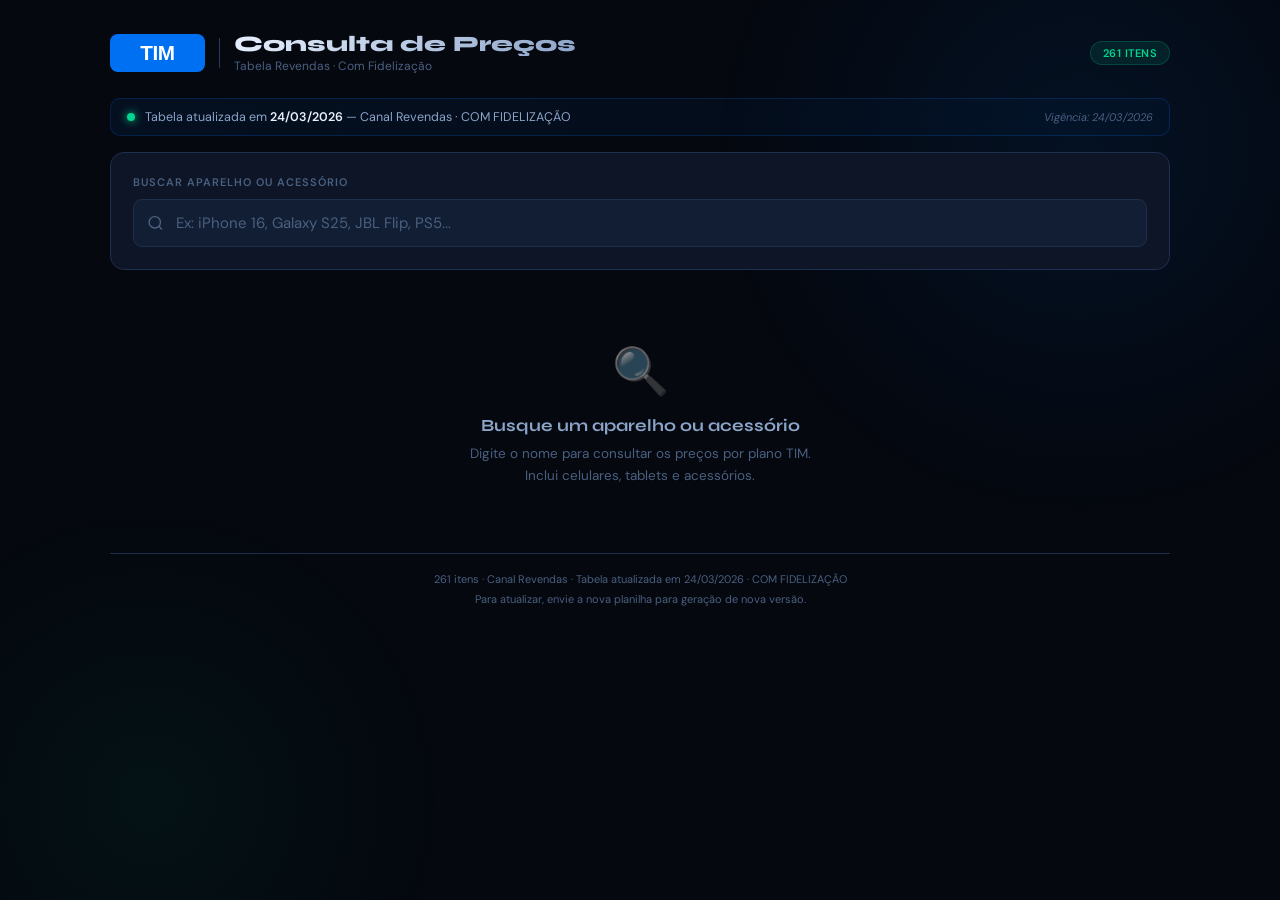
==== Tabela de preços.html @ 52d241ac "HTML com site ativo" ====
<!DOCTYPE html>
<html lang="pt-BR">
<head>
<meta charset="UTF-8">
<meta name="viewport" content="width=device-width, initial-scale=1.0">
<title>TIM — Consulta de Preços</title>
<link href="https://fonts.googleapis.com/css2?family=Syne:wght@400;600;700;800&family=DM+Sans:ital,wght@0,300;0,400;0,500;0,600;1,400&display=swap" rel="stylesheet">
<style>
:root {
  --bg: #05080f;
  --surface: #0d1526;
  --surface2: #121e33;
  --surface3: #1a2840;
  --border: #1e3050;
  --border2: #253a5e;
  --accent: #0070f3;
  --accent-glow: rgba(0,112,243,0.22);
  --text: #e8f0fe;
  --text2: #8ba4c8;
  --text3: #4a6080;
  --green: #00d68f;
  --green-bg: rgba(0,214,143,0.1);
  --yellow: #ffc107;
  --radius: 14px;
  --radius-sm: 9px;
}
*,*::before,*::after{box-sizing:border-box;margin:0;padding:0}
html{scroll-behavior:smooth}
body{background:var(--bg);color:var(--text);font-family:'DM Sans',sans-serif;min-height:100vh;overflow-x:hidden}
body::before{content:'';position:fixed;top:-250px;right:-200px;width:800px;height:800px;background:radial-gradient(circle,rgba(0,112,243,0.09) 0%,transparent 65%);pointer-events:none;z-index:0}
body::after{content:'';position:fixed;bottom:-200px;left:-150px;width:600px;height:600px;background:radial-gradient(circle,rgba(0,214,143,0.05) 0%,transparent 70%);pointer-events:none;z-index:0}
.wrap{position:relative;z-index:1;max-width:940px;margin:0 auto;padding:0 20px 80px}

/* HEADER */
header{padding:32px 0 24px;display:flex;align-items:center;gap:14px;flex-wrap:wrap}
.tim-logo{flex-shrink:0}
.tim-logo svg{height:38px;width:auto;display:block}
.header-div{width:1px;height:30px;background:var(--border2);flex-shrink:0}
.header-text h1{font-family:'Syne',sans-serif;font-weight:800;font-size:clamp(16px,3.2vw,22px);line-height:1.1;background:linear-gradient(135deg,#e8f0fe 0%,#8ba4c8 100%);-webkit-background-clip:text;-webkit-text-fill-color:transparent;background-clip:text}
.header-text p{font-size:12px;color:var(--text3);margin-top:2px}
.header-badge{margin-left:auto;background:var(--green-bg);color:var(--green);border:1px solid rgba(0,214,143,0.2);border-radius:20px;padding:4px 12px;font-size:11px;font-weight:600;letter-spacing:.5px;text-transform:uppercase;white-space:nowrap}

/* UPDATE DATE BANNER */
.update-banner{background:linear-gradient(90deg,rgba(0,112,243,0.08) 0%,rgba(0,112,243,0.03) 100%);border:1px solid rgba(0,112,243,0.2);border-radius:10px;padding:10px 16px;margin-bottom:16px;display:flex;align-items:center;gap:10px;flex-wrap:wrap}
.update-dot{width:8px;height:8px;background:var(--green);border-radius:50%;flex-shrink:0;box-shadow:0 0 8px var(--green)}
.update-text{font-size:12.5px;color:var(--text2)}
.update-text strong{color:var(--text);font-weight:600}
.update-right{margin-left:auto;font-size:11px;color:var(--text3);font-style:italic}

/* SEARCH */
.search-section{background:var(--surface);border:1px solid var(--border);border-radius:var(--radius);padding:22px;margin-bottom:16px}
.section-label{font-size:11px;font-weight:600;letter-spacing:1px;text-transform:uppercase;color:var(--text3);margin-bottom:10px}
.search-container{position:relative}
.search-icon{position:absolute;left:14px;top:50%;transform:translateY(-50%);color:var(--text3);pointer-events:none;width:17px;height:17px}
.search-clear{position:absolute;right:14px;top:50%;transform:translateY(-50%);background:var(--surface3);border:1px solid var(--border);color:var(--text3);border-radius:6px;width:26px;height:26px;display:none;align-items:center;justify-content:center;cursor:pointer;font-size:13px;transition:all .15s}
.search-clear:hover{color:var(--text);background:var(--surface2)}
.search-clear.visible{display:flex}
#searchInput{width:100%;background:var(--surface2);border:1.5px solid var(--border);border-radius:var(--radius-sm);padding:13px 46px 13px 42px;color:var(--text);font-family:'DM Sans',sans-serif;font-size:15px;outline:none;transition:border-color .2s,box-shadow .2s}
#searchInput::placeholder{color:var(--text3)}
#searchInput:focus{border-color:var(--accent);box-shadow:0 0 0 3px var(--accent-glow)}

/* DROPDOWN */
.dropdown{position:absolute;top:calc(100% + 6px);left:0;right:0;background:var(--surface2);border:1.5px solid var(--border2);border-radius:var(--radius-sm);max-height:340px;overflow-y:auto;z-index:200;display:none;box-shadow:0 16px 48px rgba(0,0,0,.55)}
.dropdown.open{display:block}
.dropdown::-webkit-scrollbar{width:4px}
.dropdown::-webkit-scrollbar-thumb{background:var(--border2);border-radius:4px}
.dd-item{padding:10px 14px;cursor:pointer;border-bottom:1px solid var(--border);transition:background .12s;display:flex;align-items:center;gap:10px}
.dd-item:last-child{border-bottom:none}
.dd-item:hover,.dd-item.focused{background:var(--surface3)}
.dd-logo{width:32px;height:32px;flex-shrink:0;display:flex;align-items:center;justify-content:center;background:white;border-radius:7px;padding:4px;overflow:hidden}
.dd-logo img,.dd-logo svg{width:100%;height:100%;object-fit:contain}
.dd-logo.icon{background:var(--surface3);border:1px solid var(--border);font-size:15px}
.dd-info{flex:1;min-width:0}
.dd-name{font-size:13.5px;color:var(--text);font-weight:500;white-space:nowrap;overflow:hidden;text-overflow:ellipsis}
.dd-name mark{background:transparent;color:var(--accent);font-weight:700}
.dd-sub{font-size:11px;color:var(--text3);margin-top:1px}
.dd-tags{display:flex;gap:5px;flex-shrink:0}
.tag{font-size:10px;border-radius:4px;padding:2px 7px;font-weight:600;border:1px solid}
.tag-tech{background:var(--surface3);color:var(--text3);border-color:var(--border)}
.tag-5g{background:rgba(0,214,143,0.08);color:var(--green);border-color:rgba(0,214,143,0.2)}
.tag-acc{background:rgba(255,193,7,0.08);color:var(--yellow);border-color:rgba(255,193,7,0.2)}
.no-results{padding:20px 16px;text-align:center;color:var(--text3);font-size:14px}

/* PLAN SELECTOR */
.plan-section{background:var(--surface);border:1px solid var(--border);border-radius:var(--radius);padding:22px;margin-bottom:16px;display:none}
.plan-section.visible{display:block;animation:fadeUp .3s ease}
@keyframes fadeUp{from{opacity:0;transform:translateY(8px)}to{opacity:1;transform:translateY(0)}}
.plan-tabs{display:flex;gap:6px;margin-bottom:16px;flex-wrap:wrap}
.plan-tab{background:var(--surface2);border:1.5px solid var(--border);color:var(--text3);border-radius:20px;padding:6px 14px;font-size:12px;font-weight:600;cursor:pointer;transition:all .15s;font-family:'DM Sans',sans-serif;white-space:nowrap}
.plan-tab:hover{color:var(--text);border-color:var(--border2)}
.plan-tab.active{background:var(--accent);border-color:var(--accent);color:white;box-shadow:0 0 14px var(--accent-glow)}
.plan-grid{display:grid;grid-template-columns:repeat(auto-fill,minmax(190px,1fr));gap:7px}
.plan-card{background:var(--surface2);border:1.5px solid var(--border);border-radius:var(--radius-sm);padding:14px 16px;cursor:pointer;transition:all .2s;display:flex;align-items:center;justify-content:space-between;gap:10px}
.plan-card:hover{border-color:var(--accent);background:var(--surface3);transform:translateY(-1px)}
.plan-card.selected{border-color:var(--accent);background:rgba(0,112,243,0.1);box-shadow:0 0 0 1px var(--accent)}
.plan-card.unavailable{opacity:.3;cursor:not-allowed}
.plan-card.unavailable:hover{transform:none;border-color:var(--border);background:var(--surface2)}
.plan-card-name{font-size:12.5px;font-weight:600;color:var(--text);line-height:1.3;flex:1}
.plan-card-price{font-family:'Syne',sans-serif;font-size:16px;font-weight:700;color:var(--green);white-space:nowrap;flex-shrink:0}
.plan-card-price.na{font-size:11px;color:var(--text3);font-family:'DM Sans',sans-serif;font-weight:400}

/* RESULT */
.result-section{display:none}
.result-section.visible{display:block;animation:fadeUp .35s ease}
.result-card{background:var(--surface);border:1px solid var(--border);border-radius:var(--radius);padding:26px;margin-bottom:16px}

/* Result header */
.result-header{display:flex;align-items:flex-start;gap:16px;margin-bottom:24px;flex-wrap:wrap}
.brand-box{width:64px;height:64px;background:white;border-radius:14px;display:flex;align-items:center;justify-content:center;flex-shrink:0;padding:8px;overflow:hidden;box-shadow:0 4px 16px rgba(0,0,0,.35)}
.brand-box svg,.brand-box img{width:100%;height:100%;object-fit:contain}
.brand-box.icon-only{background:var(--surface2);border:1px solid var(--border);font-size:28px}
.result-info{flex:1}
.result-type{font-size:10px;font-weight:700;letter-spacing:1.2px;text-transform:uppercase;color:var(--text3);margin-bottom:4px}
.result-model{font-family:'Syne',sans-serif;font-size:clamp(16px,3vw,20px);font-weight:700;color:var(--text);line-height:1.25;margin-bottom:8px}
.result-tags{display:flex;gap:6px;flex-wrap:wrap}
.rtag{font-size:11px;border-radius:5px;padding:3px 9px;font-weight:600;border:1px solid}
.rtag-default{background:var(--surface3);color:var(--text3);border-color:var(--border)}
.rtag-5g{background:rgba(0,214,143,0.08);color:var(--green);border-color:rgba(0,214,143,0.2)}
.rtag-acc{background:rgba(255,193,7,0.08);color:var(--yellow);border-color:rgba(255,193,7,0.2)}

/* ── PRICE SPOTLIGHT – redesigned for legibility ── */
.spotlight{background:var(--surface2);border:1.5px solid var(--border2);border-radius:var(--radius);padding:0;margin-bottom:22px;overflow:hidden}
.spotlight-top{padding:18px 22px 16px;border-bottom:1px solid var(--border)}
.spotlight-label{font-size:10px;font-weight:700;letter-spacing:1.2px;text-transform:uppercase;color:var(--text3);margin-bottom:10px}
.spotlight-plan-name{font-size:14px;font-weight:600;color:var(--accent);line-height:1.3}
.spotlight-bottom{padding:16px 22px;display:flex;align-items:flex-end;gap:24px;flex-wrap:wrap}
.spotlight-price-block{flex:1}
.spotlight-price-row{display:flex;align-items:baseline;gap:8px;flex-wrap:wrap}
.spotlight-currency{font-family:'Syne',sans-serif;font-size:20px;font-weight:700;color:var(--text2);line-height:1;padding-bottom:4px}
.spotlight-integer{font-family:'Syne',sans-serif;font-size:clamp(44px,9vw,64px);font-weight:800;color:var(--text);line-height:1;letter-spacing:-3px}
.spotlight-decimal{font-family:'Syne',sans-serif;font-size:24px;font-weight:700;color:var(--text2);line-height:1;padding-bottom:6px;letter-spacing:0}
.spotlight-hint{font-size:11px;color:var(--text3);margin-top:6px;font-style:italic}
.spotlight-compare{display:flex;flex-direction:column;gap:4px;align-items:flex-end;padding-bottom:4px}
.cmp-label{font-size:11px;color:var(--text3);font-weight:500}
.cmp-original{font-size:15px;color:var(--text3);text-decoration:line-through;font-weight:500}
.cmp-saving{display:inline-flex;align-items:center;gap:4px;background:var(--green-bg);border:1px solid rgba(0,214,143,0.25);border-radius:6px;padding:4px 10px;font-size:12px;font-weight:700;color:var(--green)}
.spotlight-empty{padding:28px 22px;text-align:center;color:var(--text3);font-size:14px}

/* All plans grid */
.all-plans-header{font-family:'Syne',sans-serif;font-size:13px;font-weight:700;color:var(--text2);margin-bottom:10px;letter-spacing:.3px}
.all-plans-grid{display:grid;grid-template-columns:repeat(auto-fill,minmax(230px,1fr));gap:5px}
.mini-plan{display:flex;align-items:center;background:var(--surface2);border:1px solid var(--border);border-radius:var(--radius-sm);padding:10px 14px;cursor:pointer;transition:all .15s;gap:12px}
.mini-plan:hover{border-color:var(--border2);background:var(--surface3)}
.mini-plan.active-plan{border-color:var(--accent);background:rgba(0,112,243,0.08)}
.mini-plan-name{font-size:12.5px;color:var(--text2);font-weight:500;flex:1;line-height:1.3}
.mini-plan-price-block{text-align:right;flex-shrink:0}
.mini-price-int{font-family:'Syne',sans-serif;font-size:17px;font-weight:700;color:var(--green);line-height:1}
.mini-price-dec{font-family:'Syne',sans-serif;font-size:11px;font-weight:600;color:var(--green);opacity:.75}
.mini-price-curr{font-size:10px;color:var(--text3);font-weight:500;margin-bottom:2px}

/* Empty */
.empty-state{text-align:center;padding:55px 20px;color:var(--text3)}
.empty-icon{font-size:46px;margin-bottom:14px;opacity:.5}
.empty-state h2{font-family:'Syne',sans-serif;font-size:17px;color:var(--text2);margin-bottom:7px}
.empty-state p{font-size:13.5px;line-height:1.65;max-width:360px;margin:0 auto}

/* Footer */
.footer{text-align:center;font-size:11px;color:var(--text3);padding-top:16px;border-top:1px solid var(--border);margin-top:10px;line-height:1.8}

/* Responsive */
@media(max-width:600px){
  .wrap{padding:0 14px 60px}
  header{padding:18px 0 14px}
  .header-badge{display:none}
  .search-section,.plan-section,.result-card{padding:16px}
  .plan-grid{grid-template-columns:1fr 1fr}
  .all-plans-grid{grid-template-columns:1fr}
  .spotlight-bottom{gap:14px}
  .spotlight-compare{align-items:flex-start}
  .result-header{gap:12px}
  .update-right{display:none}
}
@media(min-width:1200px){
  .wrap{max-width:1100px}
  .plan-grid{grid-template-columns:repeat(auto-fill,minmax(200px,1fr))}
}
</style>
</head>
<body>
<div class="wrap">

<header>
  <div class="tim-logo">
    <svg viewBox="0 0 110 44" xmlns="http://www.w3.org/2000/svg">
      <rect width="110" height="44" rx="9" fill="#0070f3"/>
      <text x="55" y="30" text-anchor="middle" font-family="Arial Black,sans-serif" font-weight="900" font-size="24" fill="white" letter-spacing="-0.5">TIM</text>
    </svg>
  </div>
  <div class="header-div"></div>
  <div class="header-text">
    <h1>Consulta de Preços</h1>
    <p>Tabela Revendas · Com Fidelização</p>
  </div>
  <div class="header-badge">261 itens</div>
</header>

<!-- Update date banner -->
<div class="update-banner">
  <div class="update-dot"></div>
  <div class="update-text">Tabela atualizada em <strong>24/03/2026</strong> — Canal Revendas · COM FIDELIZAÇÃO</div>
  <div class="update-right">Vigência: 24/03/2026</div>
</div>

<!-- Search -->
<div class="search-section">
  <div class="section-label">Buscar Aparelho ou Acessório</div>
  <div class="search-container">
    <svg class="search-icon" viewBox="0 0 24 24" fill="none" stroke="currentColor" stroke-width="2"><circle cx="11" cy="11" r="8"/><path d="m21 21-4.35-4.35"/></svg>
    <input type="text" id="searchInput" placeholder="Ex: iPhone 16, Galaxy S25, JBL Flip, PS5..." autocomplete="off" spellcheck="false">
    <div class="search-clear" id="searchClear">✕</div>
    <div class="dropdown" id="dropdown"></div>
  </div>
</div>

<!-- Plans -->
<div class="plan-section" id="planSection">
  <div class="section-label">Selecionar Plano</div>
  <div class="plan-tabs" id="planTabs">
    <button class="plan-tab active" data-group="mobile">📱 Mobile</button>
    <button class="plan-tab" data-group="fibra">🌐 TIM Fibra</button>
    <button class="plan-tab" data-group="casa">🏠 TIM Casa</button>
  </div>
  <div class="plan-grid" id="planGrid"></div>
</div>

<!-- Result -->
<div class="result-section" id="resultSection">
  <div class="result-card">
    <div class="result-header">
      <div class="brand-box" id="brandBox"></div>
      <div class="result-info">
        <div class="result-type" id="resultType"></div>
        <div class="result-model" id="resultModel"></div>
        <div class="result-tags" id="resultTags"></div>
      </div>
    </div>

    <!-- Price Spotlight -->
    <div class="spotlight" id="spotlight">
      <div class="spotlight-empty" id="spotlightEmpty">Selecione um plano acima para ver o preço</div>
      <div id="spotlightFilled" style="display:none">
        <div class="spotlight-top">
          <div class="spotlight-label">Preço no plano</div>
          <div class="spotlight-plan-name" id="spotlightPlanName">—</div>
        </div>
        <div class="spotlight-bottom">
          <div class="spotlight-price-block">
            <div class="spotlight-price-row">
              <span class="spotlight-currency">R$</span>
              <span class="spotlight-integer" id="spotlightInt">—</span>
              <span class="spotlight-decimal" id="spotlightDec">,00</span>
            </div>
            <div class="spotlight-hint" id="spotlightHint"></div>
          </div>
          <div class="spotlight-compare" id="spotlightCompare"></div>
        </div>
      </div>
    </div>

    <div class="all-plans-header">Todos os planos disponíveis</div>
    <div class="all-plans-grid" id="allPlansGrid"></div>
  </div>
</div>

<!-- Empty -->
<div class="empty-state" id="emptyState">
  <div class="empty-icon">🔍</div>
  <h2>Busque um aparelho ou acessório</h2>
  <p>Digite o nome para consultar os preços por plano TIM. Inclui celulares, tablets e acessórios.</p>
</div>

<div class="footer">
  261 itens · Canal Revendas · Tabela atualizada em 24/03/2026 · COM FIDELIZAÇÃO<br>
  Para atualizar, envie a nova planilha para geração de nova versão.
</div>
</div>

<script>
const DATA = [{"codigo":"4013033","descricao":"AP. FIXO MULTILASER RE504","descricao_sap":"AP. FIXO MULTILASER RE504-PRETO","categoria":"21X","pre":299.0,"data_fim":"31.03.2026","tecnologia":"4G","planos":{"TIM FIXO LOCAL TOTAL PLUS (Plano Fidelizado)":199.0,"TIM FIXO BRASIL TOTAL PLUS (Plano Fidelizado)":159.0,"TIM FIXO TOTAL LDI PLUS (Plano Fidelizado)":129.0},"variants":["AP. FIXO MULTILASER RE504-PRETO"],"tipo":"aparelho"},{"codigo":"4013881","descricao":"APPLE IPHONE 12 128GB","descricao_sap":"APPLE IPHONE 12 128GB-VERDE","categoria":"21X","pre":4499.0,"data_fim":"31.03.2026","tecnologia":"5G","planos":{"TIM CONTROLE":999.0,"TIM CONTROLE PLUS":999.0,"TIM CONTROLE PREMIUM":999.0,"TIM CONTROLE SMART":999.0,"TIM CONTROLE REDES SOCIAIS":999.0,"TIM BLACK":999.0,"TIM BLACK PLUS":999.0,"TIM BLACK PREMIUM":999.0,"TIM BLACK A (15GB)":999.0,"TIM BLACK B (20GB)":999.0,"TIM BLACK C (25GB)":999.0,"TIM BLACK C ULTRA":999.0,"TIM BLACK FAMÍLIA":999.0,"TIM BLACK FAMÍLIA A ONE":999.0,"TIM BLACK FAMÍLIA PLUS":999.0,"TIM BLACK FAMÍLIA PREMIUM":999.0,"TIM BLACK FAMÍLIA C ONE":999.0,"TIM BLACK FAMÍLIA VIP":999.0},"variants":["APPLE IPHONE 12 128GB-VERDE","APPLE IPHONE 12 128GB-VERMELHO","APPLE IPHONE 12 128GB-ROXO","APPLE IPHONE 12 128GB-AZUL","APPLE IPHONE 12 128GB-PRETO","APPLE IPHONE 12 128GB-AZUL NAC","APPLE IPHONE 12 128GB-BRANCO NAC","APPLE IPHONE 12 128GB-PRETO NAC","APPLE IPHONE 12 128GB-BRANCO"],"tipo":"aparelho"},{"codigo":"4013875","descricao":"APPLE IPHONE 12 64GB","descricao_sap":"APPLE IPHONE 12 64GB-VERDE","categoria":"21X","pre":6499.0,"data_fim":"31.03.2026","tecnologia":"5G","planos":{"TIM CONTROLE":999.0,"TIM CONTROLE PLUS":999.0,"TIM CONTROLE PREMIUM":999.0,"TIM CONTROLE SMART":999.0,"TIM CONTROLE REDES SOCIAIS":999.0,"TIM BLACK":999.0,"TIM BLACK PLUS":999.0,"TIM BLACK PREMIUM":999.0,"TIM BLACK A (15GB)":999.0,"TIM BLACK B (20GB)":999.0,"TIM BLACK C (25GB)":999.0,"TIM BLACK C ULTRA":999.0,"TIM BLACK FAMÍLIA":999.0,"TIM BLACK FAMÍLIA A ONE":999.0,"TIM BLACK FAMÍLIA PLUS":999.0,"TIM BLACK FAMÍLIA PREMIUM":999.0,"TIM BLACK FAMÍLIA C ONE":999.0,"TIM BLACK FAMÍLIA VIP":999.0},"variants":["APPLE IPHONE 12 64GB-VERMELHO","APPLE IPHONE 12 64GB-PRETO NAC","APPLE IPHONE 12 64GB-PRETO","APPLE IPHONE 12 64GB-BRANCO","APPLE IPHONE 12 64GB-VERDE","APPLE IPHONE 12 64GB-AZUL","APPLE IPHONE 12 64GB-AZUL NAC","APPLE IPHONE 12 64GB-BRANCO NAC","APPLE IPHONE 12 64GB-ROXO"],"tipo":"aparelho"},{"codigo":"4014631","descricao":"APPLE IPHONE 13 128GB","descricao_sap":"APPLE IPHONE 13 128GB-PRETO","categoria":"21X","pre":6099.0,"data_fim":"31.03.2026","tecnologia":"5G","planos":{"TIM CONTROLE":3599.0,"TIM CONTROLE PLUS":3499.0,"TIM CONTROLE PREMIUM":3499.0,"TIM CONTROLE SMART":3599.0,"TIM CONTROLE REDES SOCIAIS":3499.0,"TIM BLACK":3099.0,"TIM BLACK PLUS":2999.0,"TIM BLACK PREMIUM":2499.0,"TIM BLACK A (15GB)":3099.0,"TIM BLACK B (20GB)":2999.0,"TIM BLACK C (25GB)":2499.0,"TIM BLACK C ULTRA":2499.0,"TIM BLACK FAMÍLIA":2499.0,"TIM BLACK FAMÍLIA A ONE":2499.0,"TIM BLACK FAMÍLIA PLUS":2299.0,"TIM BLACK FAMÍLIA PREMIUM":1999.0,"TIM BLACK FAMÍLIA C ONE":1999.0,"TIM BLACK FAMÍLIA VIP":1999.0},"variants":["APPLE IPHONE 13 128GB-ROSA","APPLE IPHONE 13 128GB-VERDE NAC","APPLE IPHONE 13 128GB-AZUL","APPLE IPHONE 13 128GB-PRETO","APPLE IPHONE 13 128GB-ROSA NAC","APPLE IPHONE 13 128GB-PRETO NAC","APPLE IPHONE 13 128GB-BRANCO","APPLE IPHONE 13 128GB-BRANCO NAC","APPLE IPHONE 13 128GB-VERMELHO","APPLE IPHONE 13 128GB-VERMELHO NAC","APPLE IPHONE 13 128GB-VERDE","APPLE IPHONE 13 128GB-AZUL NAC"],"tipo":"aparelho"},{"codigo":"4014594","descricao":"APPLE IPHONE 13 256GB","descricao_sap":"APPLE IPHONE 13 256GB-PRETO","categoria":"21X","pre":6299.0,"data_fim":"31.03.2026","tecnologia":"5G","planos":{"TIM CONTROLE":3799.0,"TIM CONTROLE PLUS":3799.0,"TIM CONTROLE PREMIUM":3799.0,"TIM CONTROLE SMART":3799.0,"TIM CONTROLE REDES SOCIAIS":3799.0,"TIM BLACK":3599.0,"TIM BLACK PLUS":3499.0,"TIM BLACK PREMIUM":2999.0,"TIM BLACK A (15GB)":3599.0,"TIM BLACK B (20GB)":3499.0,"TIM BLACK C (25GB)":2999.0,"TIM BLACK C ULTRA":2999.0,"TIM BLACK FAMÍLIA":2999.0,"TIM BLACK FAMÍLIA A ONE":2999.0,"TIM BLACK FAMÍLIA PLUS":2799.0,"TIM BLACK FAMÍLIA PREMIUM":2499.0,"TIM BLACK FAMÍLIA C ONE":2499.0,"TIM BLACK FAMÍLIA VIP":2499.0},"variants":["APPLE IPHONE 13 256GB-VERMELHO NAC","APPLE IPHONE 13 256GB-BRANCO","APPLE IPHONE 13 256GB-PRETO","APPLE IPHONE 13 256GB-BRANCO NAC","APPLE IPHONE 13 256GB-ROSA NAC","APPLE IPHONE 13 256GB-VERDE NAC","APPLE IPHONE 13 256GB-PRETO NAC","APPLE IPHONE 13 256GB-AZUL","APPLE IPHONE 13 256GB-AZUL NAC","APPLE IPHONE 13 256GB-ROSA","APPLE IPHONE 13 256GB-VERMELHO"],"tipo":"aparelho"},{"codigo":"4014621","descricao":"APPLE IPHONE 13 PRO 256GB","descricao_sap":"APPLE IPHONE 13 PRO 256GB-GRAFITE","categoria":"21X","pre":10499.0,"data_fim":"31.03.2026","tecnologia":"5G","planos":{"TIM CONTROLE":3999.0,"TIM CONTROLE PLUS":3999.0,"TIM CONTROLE PREMIUM":3999.0,"TIM CONTROLE SMART":3999.0,"TIM CONTROLE REDES SOCIAIS":3999.0,"TIM BLACK":3999.0,"TIM BLACK PLUS":3999.0,"TIM BLACK PREMIUM":3999.0,"TIM BLACK A (15GB)":3999.0,"TIM BLACK B (20GB)":3999.0,"TIM BLACK C (25GB)":3999.0,"TIM BLACK C ULTRA":3999.0,"TIM BLACK FAMÍLIA":3999.0,"TIM BLACK FAMÍLIA A ONE":3999.0,"TIM BLACK FAMÍLIA PLUS":3999.0,"TIM BLACK FAMÍLIA PREMIUM":3999.0,"TIM BLACK FAMÍLIA C ONE":3999.0,"TIM BLACK FAMÍLIA VIP":3999.0},"variants":["APPLE IPHONE 13 PRO 256GB-AZUL SIERRA","APPLE IPHONE 13 PRO 256GB-GRAFITE","APPLE IPHONE 13 PRO 256GB-VERDE ALPINO","APPLE IPHONE 13 PRO 256GB-DOURADO"],"tipo":"aparelho"},{"codigo":"4014593","descricao":"APPLE IPHONE 13 PRO MAX 256GB","descricao_sap":"APPLE IPHONE 13 PRO MAX 256GB-GRAFITE","categoria":"21X","pre":11499.0,"data_fim":"31.03.2026","tecnologia":"5G","planos":{"TIM CONTROLE":6799.0,"TIM CONTROLE PLUS":6699.0,"TIM CONTROLE PREMIUM":6699.0,"TIM CONTROLE SMART":6799.0,"TIM CONTROLE REDES SOCIAIS":6799.0,"TIM BLACK":6499.0,"TIM BLACK PLUS":6299.0,"TIM BLACK PREMIUM":5999.0,"TIM BLACK A (15GB)":6499.0,"TIM BLACK B (20GB)":6299.0,"TIM BLACK C (25GB)":5999.0,"TIM BLACK C ULTRA":5899.0,"TIM BLACK FAMÍLIA":5899.0,"TIM BLACK FAMÍLIA A ONE":5799.0,"TIM BLACK FAMÍLIA PLUS":5699.0,"TIM BLACK FAMÍLIA PREMIUM":5499.0,"TIM BLACK FAMÍLIA C ONE":5399.0,"TIM BLACK FAMÍLIA VIP":5399.0},"variants":["APPLE IPHONE 13 PRO MAX 256GB-AZUL SIERR","APPLE IPHONE 13 PRO MAX 256GB-VERDE ALP","APPLE IPHONE 13 PRO MAX 256GB-DOURADO","APPLE IPHONE 13 PRO MAX 256GB-PRATEADO","APPLE IPHONE 13 PRO MAX 256GB-GRAFITE"],"tipo":"aparelho"},{"codigo":"4015019","descricao":"APPLE IPHONE 14 128GB","descricao_sap":"APPLE IPHONE 14 128GB-AZUL","categoria":"21X","pre":7299.0,"data_fim":"31.03.2026","tecnologia":"5G","planos":{"TIM CONTROLE":4199.0,"TIM CONTROLE PLUS":4199.0,"TIM CONTROLE PREMIUM":4199.0,"TIM CONTROLE SMART":4199.0,"TIM CONTROLE REDES SOCIAIS":4199.0,"TIM BLACK":3899.0,"TIM BLACK PLUS":3799.0,"TIM BLACK PREMIUM":3099.0,"TIM BLACK A (15GB)":3899.0,"TIM BLACK B (20GB)":3799.0,"TIM BLACK C (25GB)":3099.0,"TIM BLACK C ULTRA":3099.0,"TIM BLACK FAMÍLIA":3099.0,"TIM BLACK FAMÍLIA A ONE":3099.0,"TIM BLACK FAMÍLIA PLUS":2999.0,"TIM BLACK FAMÍLIA PREMIUM":2499.0,"TIM BLACK FAMÍLIA C ONE":2499.0,"TIM BLACK FAMÍLIA VIP":2499.0},"variants":["APPLE IPHONE 14 128GB-VERMELHO NAC","APPLE IPHONE 14 128GB-ROXO","APPLE IPHONE 14 128GB-ROXO NAC","APPLE IPHONE 14 128GB-VERMELHO","APPLE IPHONE 14 128GB-PRETO","APPLE IPHONE 14 128GB-PRETO NAC","APPLE IPHONE 14 128GB-AZUL NAC","APPLE IPHONE 14 128GB-AZUL","APPLE IPHONE 14 128GB-BRANCO NAC","APPLE IPHONE 14 128GB-BRANCO"],"tipo":"aparelho"},{"codigo":"4015017","descricao":"APPLE IPHONE 14 256GB","descricao_sap":"APPLE IPHONE 14 256GB-AZUL","categoria":"21X","pre":7799.0,"data_fim":"31.03.2026","tecnologia":"5G","planos":{"TIM CONTROLE":4399.0,"TIM CONTROLE PLUS":4399.0,"TIM CONTROLE PREMIUM":4399.0,"TIM CONTROLE SMART":4399.0,"TIM CONTROLE REDES SOCIAIS":4399.0,"TIM BLACK":4299.0,"TIM BLACK PLUS":4199.0,"TIM BLACK PREMIUM":3499.0,"TIM BLACK A (15GB)":4299.0,"TIM BLACK B (20GB)":4199.0,"TIM BLACK C (25GB)":3499.0,"TIM BLACK C ULTRA":3499.0,"TIM BLACK FAMÍLIA":3499.0,"TIM BLACK FAMÍLIA A ONE":3499.0,"TIM BLACK FAMÍLIA PLUS":3399.0,"TIM BLACK FAMÍLIA PREMIUM":2499.0,"TIM BLACK FAMÍLIA C ONE":2499.0,"TIM BLACK FAMÍLIA VIP":2499.0},"variants":["APPLE IPHONE 14 256GB-AZUL NAC","APPLE IPHONE 14 256GB-ROXO","APPLE IPHONE 14 256GB-ROXO NAC","APPLE IPHONE 14 256GB-BRANCO NAC","APPLE IPHONE 14 256GB-PRETO","APPLE IPHONE 14 256GB-AZUL","APPLE IPHONE 14 256GB-VERMELHO NAC","APPLE IPHONE 14 256GB-VERMELHO","APPLE IPHONE 14 256GB-BRANCO","APPLE IPHONE 14 256GB-PRETO NAC"],"tipo":"aparelho"},{"codigo":"4015016","descricao":"APPLE IPHONE 14 PLUS 256GB","descricao_sap":"APPLE IPHONE 14 PLUS 256GB-AZUL","categoria":"21X","pre":7299.0,"data_fim":"31.03.2026","tecnologia":"5G","planos":{"TIM CONTROLE":4499.0,"TIM CONTROLE PLUS":4499.0,"TIM CONTROLE PREMIUM":4499.0,"TIM CONTROLE SMART":4499.0,"TIM CONTROLE REDES SOCIAIS":4499.0,"TIM BLACK":4399.0,"TIM BLACK PLUS":4299.0,"TIM BLACK PREMIUM":3499.0,"TIM BLACK A (15GB)":4399.0,"TIM BLACK B (20GB)":4299.0,"TIM BLACK C (25GB)":3499.0,"TIM BLACK C ULTRA":3499.0,"TIM BLACK FAMÍLIA":3499.0,"TIM BLACK FAMÍLIA A ONE":3499.0,"TIM BLACK FAMÍLIA PLUS":3399.0,"TIM BLACK FAMÍLIA PREMIUM":2899.0,"TIM BLACK FAMÍLIA C ONE":2899.0,"TIM BLACK FAMÍLIA VIP":2899.0},"variants":["APPLE IPHONE 14 PLUS 256GB-BRANCO NAC","APPLE IPHONE 14 PLUS 256GB-VERMELHO","APPLE IPHONE 14 PLUS 256GB-AZUL","APPLE IPHONE 14 PLUS 256GB-AZUL NAC","APPLE IPHONE 14 PLUS 256GB-PRETO NAC","APPLE IPHONE 14 PLUS 256GB-PRETO","APPLE IPHONE 14 PLUS 256GB-ROXO NAC","APPLE IPHONE 14 PLUS 256GB-BRANCO","APPLE IPHONE 14 PLUS 256GB-ROXO"],"tipo":"aparelho"},{"codigo":"4015160","descricao":"APPLE IPHONE 14 PRO 128GB","descricao_sap":"APPLE IPHONE 14 PRO 128GB-GRAFITE","categoria":"21X","pre":9499.0,"data_fim":"31.03.2026","tecnologia":"5G","planos":{"TIM CONTROLE":5999.0,"TIM CONTROLE PLUS":5899.0,"TIM CONTROLE PREMIUM":5899.0,"TIM CONTROLE SMART":5999.0,"TIM CONTROLE REDES SOCIAIS":5999.0,"TIM BLACK":5799.0,"TIM BLACK PLUS":5699.0,"TIM BLACK PREMIUM":4999.0,"TIM BLACK A (15GB)":5799.0,"TIM BLACK B (20GB)":5699.0,"TIM BLACK C (25GB)":4999.0,"TIM BLACK C ULTRA":4899.0,"TIM BLACK FAMÍLIA":4899.0,"TIM BLACK FAMÍLIA A ONE":4799.0,"TIM BLACK FAMÍLIA PLUS":4699.0,"TIM BLACK FAMÍLIA PREMIUM":4499.0,"TIM BLACK FAMÍLIA C ONE":4399.0,"TIM BLACK FAMÍLIA VIP":4399.0},"variants":["APPLE IPHONE 14 PRO 128GB-DOURADO","APPLE IPHONE 14 PRO 128GB-ROXO","APPLE IPHONE 14 PRO 128GB-GRAFITE"],"tipo":"aparelho"},{"codigo":"4015112","descricao":"APPLE IPHONE 14 PRO 256GB","descricao_sap":"APPLE IPHONE 14 PRO 256GB-GRAFITE","categoria":"21X","pre":10499.0,"data_fim":"31.03.2026","tecnologia":"5G","planos":{"TIM CONTROLE":5899.0,"TIM CONTROLE PLUS":5899.0,"TIM CONTROLE PREMIUM":5899.0,"TIM CONTROLE SMART":5899.0,"TIM CONTROLE REDES SOCIAIS":5899.0,"TIM BLACK":5799.0,"TIM BLACK PLUS":5699.0,"TIM BLACK PREMIUM":5499.0,"TIM BLACK A (15GB)":5799.0,"TIM BLACK B (20GB)":5699.0,"TIM BLACK C (25GB)":5499.0,"TIM BLACK C ULTRA":5499.0,"TIM BLACK FAMÍLIA":5499.0,"TIM BLACK FAMÍLIA A ONE":5499.0,"TIM BLACK FAMÍLIA PLUS":5399.0,"TIM BLACK FAMÍLIA PREMIUM":4999.0,"TIM BLACK FAMÍLIA C ONE":4999.0,"TIM BLACK FAMÍLIA VIP":4999.0},"variants":["APPLE IPHONE 14 PRO 256GB-ROXO","APPLE IPHONE 14 PRO 256GB-DOURADO","APPLE IPHONE 14 PRO 256GB-GRAFITE"],"tipo":"aparelho"},{"codigo":"4015162","descricao":"APPLE IPHONE 14 PRO MAX 256GB","descricao_sap":"APPLE IPHONE 14 PRO MAX 256GB-GRAFITE","categoria":"21X","pre":11499.0,"data_fim":"31.03.2026","tecnologia":"5G","planos":{"TIM CONTROLE":6399.0,"TIM CONTROLE PLUS":6399.0,"TIM CONTROLE PREMIUM":6399.0,"TIM CONTROLE SMART":6399.0,"TIM CONTROLE REDES SOCIAIS":6399.0,"TIM BLACK":6299.0,"TIM BLACK PLUS":6199.0,"TIM BLACK PREMIUM":5999.0,"TIM BLACK A (15GB)":6299.0,"TIM BLACK B (20GB)":6199.0,"TIM BLACK C (25GB)":5999.0,"TIM BLACK C ULTRA":5999.0,"TIM BLACK FAMÍLIA":5999.0,"TIM BLACK FAMÍLIA A ONE":5999.0,"TIM BLACK FAMÍLIA PLUS":5899.0,"TIM BLACK FAMÍLIA PREMIUM":5499.0,"TIM BLACK FAMÍLIA C ONE":5499.0,"TIM BLACK FAMÍLIA VIP":5499.0},"variants":["APPLE IPHONE 14 PRO MAX 256GB-DOURADO","APPLE IPHONE 14 PRO MAX 256GB-GRAFITE","APPLE IPHONE 14 PRO MAX 256GB-ROXO"],"tipo":"aparelho"},{"codigo":"4015742","descricao":"APPLE IPHONE 15 128GB","descricao_sap":"APPLE IPHONE 15 128GB-PRETO","categoria":"21X","pre":7299.0,"data_fim":"31.03.2026","tecnologia":"5G","planos":{"TIM CONTROLE":4999.0,"TIM CONTROLE PLUS":4899.0,"TIM CONTROLE PREMIUM":4899.0,"TIM CONTROLE SMART":4999.0,"TIM CONTROLE REDES SOCIAIS":4899.0,"TIM BLACK":4799.0,"TIM BLACK PLUS":4699.0,"TIM BLACK PREMIUM":4499.0,"TIM BLACK A (15GB)":4799.0,"TIM BLACK B (20GB)":4699.0,"TIM BLACK C (25GB)":4499.0,"TIM BLACK C ULTRA":4399.0,"TIM BLACK FAMÍLIA":4399.0,"TIM BLACK FAMÍLIA A ONE":4299.0,"TIM BLACK FAMÍLIA PLUS":4199.0,"TIM BLACK FAMÍLIA PREMIUM":3499.0,"TIM BLACK FAMÍLIA C ONE":3499.0,"TIM BLACK FAMÍLIA VIP":3499.0},"variants":["APPLE IPHONE 15 128GB-AMARELO","APPLE IPHONE 15 128GB-ROSA","APPLE IPHONE 15 128GB-PRETO","APPLE IPHONE 15 128GB-AZUL","APPLE IPHONE 15 128GB-VERDE"],"tipo":"aparelho"},{"codigo":"4015743","descricao":"APPLE IPHONE 15 256GB","descricao_sap":"APPLE IPHONE 15 256GB-PRETO","categoria":"21X","pre":8099.0,"data_fim":"31.03.2026","tecnologia":"5G","planos":{"TIM CONTROLE":5199.0,"TIM CONTROLE PLUS":5199.0,"TIM CONTROLE PREMIUM":5199.0,"TIM CONTROLE SMART":5199.0,"TIM CONTROLE REDES SOCIAIS":5199.0,"TIM BLACK":4999.0,"TIM BLACK PLUS":4899.0,"TIM BLACK PREMIUM":3999.0,"TIM BLACK A (15GB)":4999.0,"TIM BLACK B (20GB)":4899.0,"TIM BLACK C (25GB)":3999.0,"TIM BLACK C ULTRA":3999.0,"TIM BLACK FAMÍLIA":3999.0,"TIM BLACK FAMÍLIA A ONE":3999.0,"TIM BLACK FAMÍLIA PLUS":3899.0,"TIM BLACK FAMÍLIA PREMIUM":3799.0,"TIM BLACK FAMÍLIA C ONE":3799.0,"TIM BLACK FAMÍLIA VIP":3799.0},"variants":["APPLE IPHONE 15 256GB-AZUL","APPLE IPHONE 15 256GB-ROSA NAC","APPLE IPHONE 15 256GB-VERDE","APPLE IPHONE 15 256GB-AZUL NAC","APPLE IPHONE 15 256GB-ROSA","APPLE IPHONE 15 256GB-PRETO NAC","APPLE IPHONE 15 256GB-PRETO"],"tipo":"aparelho"},{"codigo":"4015744","descricao":"APPLE IPHONE 15 512GB","descricao_sap":"APPLE IPHONE 15 512GB-PRETO","categoria":"21X","pre":9599.0,"data_fim":"31.03.2026","tecnologia":"5G","planos":{"TIM CONTROLE":5599.0,"TIM CONTROLE PLUS":5599.0,"TIM CONTROLE PREMIUM":5499.0,"TIM CONTROLE SMART":5599.0,"TIM CONTROLE REDES SOCIAIS":5599.0,"TIM BLACK":5499.0,"TIM BLACK PLUS":5399.0,"TIM BLACK PREMIUM":5199.0,"TIM BLACK A (15GB)":5499.0,"TIM BLACK B (20GB)":5399.0,"TIM BLACK C (25GB)":5199.0,"TIM BLACK C ULTRA":5099.0,"TIM BLACK FAMÍLIA":5099.0,"TIM BLACK FAMÍLIA A ONE":5099.0,"TIM BLACK FAMÍLIA PLUS":4999.0,"TIM BLACK FAMÍLIA PREMIUM":4599.0,"TIM BLACK FAMÍLIA C ONE":4599.0,"TIM BLACK FAMÍLIA VIP":4549.0},"variants":["APPLE IPHONE 15 512GB-AZUL","APPLE IPHONE 15 512GB-PRETO NAC","APPLE IPHONE 15 512GB-PRETO"],"tipo":"aparelho"},{"codigo":"4015746","descricao":"APPLE IPHONE 15 PLUS 256GB","descricao_sap":"APPLE IPHONE 15 PLUS 256GB-PRETO","categoria":"21X","pre":9099.0,"data_fim":"31.03.2026","tecnologia":"5G","planos":{"TIM CONTROLE":5899.0,"TIM CONTROLE PLUS":5899.0,"TIM CONTROLE PREMIUM":5899.0,"TIM CONTROLE SMART":5899.0,"TIM CONTROLE REDES SOCIAIS":5899.0,"TIM BLACK":5799.0,"TIM BLACK PLUS":5699.0,"TIM BLACK PREMIUM":5499.0,"TIM BLACK A (15GB)":5799.0,"TIM BLACK B (20GB)":5699.0,"TIM BLACK C (25GB)":5499.0,"TIM BLACK C ULTRA":5499.0,"TIM BLACK FAMÍLIA":5499.0,"TIM BLACK FAMÍLIA A ONE":5499.0,"TIM BLACK FAMÍLIA PLUS":5399.0,"TIM BLACK FAMÍLIA PREMIUM":4999.0,"TIM BLACK FAMÍLIA C ONE":4999.0,"TIM BLACK FAMÍLIA VIP":4999.0},"variants":["APPLE IPHONE 15 PLUS 256GB-ROSA","APPLE IPHONE 15 PLUS 256GB-PRETO","APPLE IPHONE 15 PLUS 256GB-VERDE","APPLE IPHONE 15 PLUS 256GB-AZUL"],"tipo":"aparelho"},{"codigo":"4015748","descricao":"APPLE IPHONE 15 PRO 128GB","descricao_sap":"APPLE IPHONE 15 PRO 128GB-PRETO","categoria":"21X","pre":9299.0,"data_fim":"31.03.2026","tecnologia":"5G","planos":{"TIM CONTROLE":6399.0,"TIM CONTROLE PLUS":6399.0,"TIM CONTROLE PREMIUM":6399.0,"TIM CONTROLE SMART":6399.0,"TIM CONTROLE REDES SOCIAIS":6399.0,"TIM BLACK":6299.0,"TIM BLACK PLUS":6199.0,"TIM BLACK PREMIUM":5999.0,"TIM BLACK A (15GB)":6299.0,"TIM BLACK B (20GB)":6199.0,"TIM BLACK C (25GB)":5999.0,"TIM BLACK C ULTRA":5999.0,"TIM BLACK FAMÍLIA":5999.0,"TIM BLACK FAMÍLIA A ONE":5999.0,"TIM BLACK FAMÍLIA PLUS":5899.0,"TIM BLACK FAMÍLIA PREMIUM":5499.0,"TIM BLACK FAMÍLIA C ONE":5499.0,"TIM BLACK FAMÍLIA VIP":5499.0},"variants":["APPLE IPHONE 15 PRO 128GB-PRETO","APPLE IPHONE 15 PRO 128GB-BRANCO","APPLE IPHONE 15 PRO 128GB-AZUL","APPLE IPHONE 15 PRO 128GB-TITANIO"],"tipo":"aparelho"},{"codigo":"4015749","descricao":"APPLE IPHONE 15 PRO 256GB","descricao_sap":"APPLE IPHONE 15 PRO 256GB-PRETO","categoria":"21X","pre":10099.0,"data_fim":"31.03.2026","tecnologia":"5G","planos":{"TIM CONTROLE":6899.0,"TIM CONTROLE PLUS":6899.0,"TIM CONTROLE PREMIUM":6899.0,"TIM CONTROLE SMART":6899.0,"TIM CONTROLE REDES SOCIAIS":6899.0,"TIM BLACK":6799.0,"TIM BLACK PLUS":6699.0,"TIM BLACK PREMIUM":6499.0,"TIM BLACK A (15GB)":6799.0,"TIM BLACK B (20GB)":6699.0,"TIM BLACK C (25GB)":6499.0,"TIM BLACK C ULTRA":6499.0,"TIM BLACK FAMÍLIA":6499.0,"TIM BLACK FAMÍLIA A ONE":6499.0,"TIM BLACK FAMÍLIA PLUS":6399.0,"TIM BLACK FAMÍLIA PREMIUM":5999.0,"TIM BLACK FAMÍLIA C ONE":5999.0,"TIM BLACK FAMÍLIA VIP":5999.0},"variants":["APPLE IPHONE 15 PRO 256GB-AZUL","APPLE IPHONE 15 PRO 256GB-TITANIO","APPLE IPHONE 15 PRO 256GB-PRETO","APPLE IPHONE 15 PRO 256GB-BRANCO"],"tipo":"aparelho"},{"codigo":"4015762","descricao":"APPLE IPHONE 15 PRO MAX 256GB","descricao_sap":"APPLE IPHONE 15 PRO MAX 256GB-PRETO","categoria":"21X","pre":10999.0,"data_fim":"31.03.2026","tecnologia":"5G","planos":{"TIM CONTROLE":7399.0,"TIM CONTROLE PLUS":7399.0,"TIM CONTROLE PREMIUM":7399.0,"TIM CONTROLE SMART":7399.0,"TIM CONTROLE REDES SOCIAIS":7399.0,"TIM BLACK":7299.0,"TIM BLACK PLUS":7199.0,"TIM BLACK PREMIUM":6999.0,"TIM BLACK A (15GB)":7299.0,"TIM BLACK B (20GB)":7199.0,"TIM BLACK C (25GB)":6999.0,"TIM BLACK C ULTRA":6999.0,"TIM BLACK FAMÍLIA":6999.0,"TIM BLACK FAMÍLIA A ONE":6999.0,"TIM BLACK FAMÍLIA PLUS":6899.0,"TIM BLACK FAMÍLIA PREMIUM":6499.0,"TIM BLACK FAMÍLIA C ONE":6499.0,"TIM BLACK FAMÍLIA VIP":6499.0},"variants":["APPLE IPHONE 15 PRO MAX 256GB-AZUL","APPLE IPHONE 15 PRO MAX 256GB-TITANIO","APPLE IPHONE 15 PRO MAX 256GB-PRETO","APPLE IPHONE 15 PRO MAX 256GB-BRANCO"],"tipo":"aparelho"},{"codigo":"4015763","descricao":"APPLE IPHONE 15 PRO MAX 512GB","descricao_sap":"APPLE IPHONE 15 PRO MAX 512GB-PRETO","categoria":"21X","pre":12499.0,"data_fim":"31.03.2026","tecnologia":"5G","planos":{"TIM CONTROLE":7899.0,"TIM CONTROLE PLUS":7899.0,"TIM CONTROLE PREMIUM":7899.0,"TIM CONTROLE SMART":7899.0,"TIM CONTROLE REDES SOCIAIS":7899.0,"TIM BLACK":7799.0,"TIM BLACK PLUS":7699.0,"TIM BLACK PREMIUM":7499.0,"TIM BLACK A (15GB)":7799.0,"TIM BLACK B (20GB)":7699.0,"TIM BLACK C (25GB)":7499.0,"TIM BLACK C ULTRA":7499.0,"TIM BLACK FAMÍLIA":7499.0,"TIM BLACK FAMÍLIA A ONE":7499.0,"TIM BLACK FAMÍLIA PLUS":7399.0,"TIM BLACK FAMÍLIA PREMIUM":6999.0,"TIM BLACK FAMÍLIA C ONE":6999.0,"TIM BLACK FAMÍLIA VIP":6999.0},"variants":["APPLE IPHONE 15 PRO MAX 512GB-AZUL","APPLE IPHONE 15 PRO MAX 512GB-BRANCO","APPLE IPHONE 15 PRO MAX 512GB-TITANIO","APPLE IPHONE 15 PRO MAX 512GB-PRETO"],"tipo":"aparelho"},{"codigo":"4016488","descricao":"APPLE IPHONE 16 128GB","descricao_sap":"APPLE IPHONE 16 128GB-AZUL","categoria":"21X","pre":7799.0,"data_fim":"31.03.2026","tecnologia":"5G","planos":{"TIM CONTROLE":5799.0,"TIM CONTROLE PLUS":5799.0,"TIM CONTROLE PREMIUM":5799.0,"TIM CONTROLE SMART":5799.0,"TIM CONTROLE REDES SOCIAIS":5799.0,"TIM BLACK":5299.0,"TIM BLACK PLUS":5199.0,"TIM BLACK PREMIUM":4999.0,"TIM BLACK A (15GB)":5299.0,"TIM BLACK B (20GB)":5199.0,"TIM BLACK C (25GB)":4999.0,"TIM BLACK C ULTRA":4999.0,"TIM BLACK FAMÍLIA":4999.0,"TIM BLACK FAMÍLIA A ONE":4999.0,"TIM BLACK FAMÍLIA PLUS":4899.0,"TIM BLACK FAMÍLIA PREMIUM":3999.0,"TIM BLACK FAMÍLIA C ONE":3999.0,"TIM BLACK FAMÍLIA VIP":3999.0},"variants":["APPLE IPHONE 16 128GB-ROSA NAC","APPLE IPHONE 16 128GB-PRETO","APPLE IPHONE 16 128GB-BRANCO","APPLE IPHONE 16 128GB-AZUL","APPLE IPHONE 16 128GB-PRETO NAC","APPLE IPHONE 16 128GB-VERDE","APPLE IPHONE 16 128GB-AZUL NAC","APPLE IPHONE 16 128GB-BRANCO NAC","APPLE IPHONE 16 128GB-ROSA","APPLE IPHONE 16 128GB-VERDE NAC"],"tipo":"aparelho"},{"codigo":"4016563","descricao":"APPLE IPHONE 16 256GB","descricao_sap":"APPLE IPHONE 16 256GB-AZUL","categoria":"21X","pre":8599.0,"data_fim":"31.03.2026","tecnologia":"5G","planos":{"TIM CONTROLE":5899.0,"TIM CONTROLE PLUS":5899.0,"TIM CONTROLE PREMIUM":5899.0,"TIM CONTROLE SMART":5899.0,"TIM CONTROLE REDES SOCIAIS":5899.0,"TIM BLACK":5799.0,"TIM BLACK PLUS":5699.0,"TIM BLACK PREMIUM":4999.0,"TIM BLACK A (15GB)":5799.0,"TIM BLACK B (20GB)":5699.0,"TIM BLACK C (25GB)":4999.0,"TIM BLACK C ULTRA":4999.0,"TIM BLACK FAMÍLIA":4999.0,"TIM BLACK FAMÍLIA A ONE":4999.0,"TIM BLACK FAMÍLIA PLUS":4899.0,"TIM BLACK FAMÍLIA PREMIUM":4199.0,"TIM BLACK FAMÍLIA C ONE":4199.0,"TIM BLACK FAMÍLIA VIP":4199.0},"variants":["APPLE IPHONE 16 256GB-ROSA","APPLE IPHONE 16 256GB-PRETO NAC","APPLE IPHONE 16 256GB-PRETO","APPLE IPHONE 16 256GB-ROSA NAC","APPLE IPHONE 16 256GB-AZUL","APPLE IPHONE 16 256GB-BRANCO","APPLE IPHONE 16 256GB-AZUL NAC","APPLE IPHONE 16 256GB-VERDE NAC","APPLE IPHONE 16 256GB-BRANCO NAC","APPLE IPHONE 16 256GB-VERDE"],"tipo":"aparelho"},{"codigo":"4016594","descricao":"APPLE IPHONE 16 PRO 128GB","descricao_sap":"APPLE IPHONE 16 PRO 128GB-BRANCO","categoria":"21X","pre":10499.0,"data_fim":"31.03.2026","tecnologia":"5G","planos":{"TIM CONTROLE":8999.0,"TIM CONTROLE PLUS":8999.0,"TIM CONTROLE PREMIUM":8999.0,"TIM CONTROLE SMART":8999.0,"TIM CONTROLE REDES SOCIAIS":8999.0,"TIM BLACK":8899.0,"TIM BLACK PLUS":8799.0,"TIM BLACK PREMIUM":7999.0,"TIM BLACK A (15GB)":8899.0,"TIM BLACK B (20GB)":8799.0,"TIM BLACK C (25GB)":7999.0,"TIM BLACK C ULTRA":7999.0,"TIM BLACK FAMÍLIA":7699.0,"TIM BLACK FAMÍLIA A ONE":7699.0,"TIM BLACK FAMÍLIA PLUS":7699.0,"TIM BLACK FAMÍLIA PREMIUM":7499.0,"TIM BLACK FAMÍLIA C ONE":7499.0,"TIM BLACK FAMÍLIA VIP":7499.0},"variants":["APPLE IPHONE 16 PRO 128GB-BRANCO","APPLE IPHONE 16 PRO 128GB-DESERTO","APPLE IPHONE 16 PRO 128GB-TITANIO","APPLE IPHONE 16 PRO 128GB-PRETO"],"tipo":"aparelho"},{"codigo":"4016595","descricao":"APPLE IPHONE 16 PRO 256GB","descricao_sap":"APPLE IPHONE 16 PRO 256GB-BRANCO","categoria":"21X","pre":11299.0,"data_fim":"31.03.2026","tecnologia":"5G","planos":{"TIM CONTROLE":9699.0,"TIM CONTROLE PLUS":9699.0,"TIM CONTROLE PREMIUM":9699.0,"TIM CONTROLE SMART":9699.0,"TIM CONTROLE REDES SOCIAIS":9699.0,"TIM BLACK":9599.0,"TIM BLACK PLUS":9499.0,"TIM BLACK PREMIUM":8699.0,"TIM BLACK A (15GB)":9599.0,"TIM BLACK B (20GB)":9499.0,"TIM BLACK C (25GB)":8699.0,"TIM BLACK C ULTRA":8699.0,"TIM BLACK FAMÍLIA":8399.0,"TIM BLACK FAMÍLIA A ONE":8399.0,"TIM BLACK FAMÍLIA PLUS":8399.0,"TIM BLACK FAMÍLIA PREMIUM":8199.0,"TIM BLACK FAMÍLIA C ONE":8199.0,"TIM BLACK FAMÍLIA VIP":8199.0},"variants":["APPLE IPHONE 16 PRO 256GB-DESERTO","APPLE IPHONE 16 PRO 256GB-PRETO","APPLE IPHONE 16 PRO 256GB-BRANCO","APPLE IPHONE 16 PRO 256GB-TITANIO"],"tipo":"aparelho"},{"codigo":"4016598","descricao":"APPLE IPHONE 16 PRO 512GB","descricao_sap":"APPLE IPHONE 16 PRO 512GB-PRETO","categoria":"21X","pre":12799.0,"data_fim":"31.03.2026","tecnologia":"5G","planos":{"TIM CONTROLE":11799.0,"TIM CONTROLE PLUS":11799.0,"TIM CONTROLE PREMIUM":11799.0,"TIM CONTROLE SMART":11799.0,"TIM CONTROLE REDES SOCIAIS":11799.0,"TIM BLACK":11699.0,"TIM BLACK PLUS":11599.0,"TIM BLACK PREMIUM":10799.0,"TIM BLACK A (15GB)":11699.0,"TIM BLACK B (20GB)":11599.0,"TIM BLACK C (25GB)":10799.0,"TIM BLACK C ULTRA":10799.0,"TIM BLACK FAMÍLIA":10799.0,"TIM BLACK FAMÍLIA A ONE":10699.0,"TIM BLACK FAMÍLIA PLUS":10699.0,"TIM BLACK FAMÍLIA PREMIUM":9699.0,"TIM BLACK FAMÍLIA C ONE":9599.0,"TIM BLACK FAMÍLIA VIP":9599.0},"variants":["APPLE IPHONE 16 PRO 512GB-PRETO"],"tipo":"aparelho"},{"codigo":"4016606","descricao":"APPLE IPHONE 16 PRO MAX 256GB","descricao_sap":"APPLE IPHONE 16 PRO MAX 256GB-BRANCO","categoria":"21X","pre":12499.0,"data_fim":"31.03.2026","tecnologia":"5G","planos":{"TIM CONTROLE":10899.0,"TIM CONTROLE PLUS":10899.0,"TIM CONTROLE PREMIUM":10899.0,"TIM CONTROLE SMART":10899.0,"TIM CONTROLE REDES SOCIAIS":10899.0,"TIM BLACK":10599.0,"TIM BLACK PLUS":10499.0,"TIM BLACK PREMIUM":9799.0,"TIM BLACK A (15GB)":10599.0,"TIM BLACK B (20GB)":10499.0,"TIM BLACK C (25GB)":9799.0,"TIM BLACK C ULTRA":9799.0,"TIM BLACK FAMÍLIA":9799.0,"TIM BLACK FAMÍLIA A ONE":9799.0,"TIM BLACK FAMÍLIA PLUS":9599.0,"TIM BLACK FAMÍLIA PREMIUM":8999.0,"TIM BLACK FAMÍLIA C ONE":8999.0,"TIM BLACK FAMÍLIA VIP":8999.0},"variants":["APPLE IPHONE 16 PRO MAX 256GB-TITANIO","APPLE IPHONE 16 PRO MAX 256GB-PRETO","APPLE IPHONE 16 PRO MAX 256GB-DESERTO","APPLE IPHONE 16 PRO MAX 256GB-BRANCO"],"tipo":"aparelho"},{"codigo":"4016616","descricao":"APPLE IPHONE 16 PRO MAX 512GB","descricao_sap":"APPLE IPHONE 16 PRO MAX 512GB-BRANCO","categoria":"21X","pre":13999.0,"data_fim":"31.03.2026","tecnologia":"5G","planos":{"TIM CONTROLE":11999.0,"TIM CONTROLE PLUS":11999.0,"TIM CONTROLE PREMIUM":11999.0,"TIM CONTROLE SMART":11999.0,"TIM CONTROLE REDES SOCIAIS":11999.0,"TIM BLACK":11699.0,"TIM BLACK PLUS":11599.0,"TIM BLACK PREMIUM":10999.0,"TIM BLACK A (15GB)":11699.0,"TIM BLACK B (20GB)":11599.0,"TIM BLACK C (25GB)":10999.0,"TIM BLACK C ULTRA":10999.0,"TIM BLACK FAMÍLIA":10999.0,"TIM BLACK FAMÍLIA A ONE":10999.0,"TIM BLACK FAMÍLIA PLUS":10799.0,"TIM BLACK FAMÍLIA PREMIUM":10299.0,"TIM BLACK FAMÍLIA C ONE":10299.0,"TIM BLACK FAMÍLIA VIP":10299.0},"variants":["APPLE IPHONE 16 PRO MAX 512GB-BRANCO","APPLE IPHONE 16 PRO MAX 512GB-DESERTO","APPLE IPHONE 16 PRO MAX 512GB-PRETO","APPLE IPHONE 16 PRO MAX 512GB-TITANIO"],"tipo":"aparelho"},{"codigo":"4016916","descricao":"APPLE IPHONE 16E 256GB","descricao_sap":"APPLE IPHONE 16E 256GB-PRETO NAC","categoria":"21X","pre":6599.0,"data_fim":"31.03.2026","tecnologia":"5G","planos":{"TIM CONTROLE":4799.0,"TIM CONTROLE PLUS":4799.0,"TIM CONTROLE PREMIUM":4799.0,"TIM CONTROLE SMART":4799.0,"TIM CONTROLE REDES SOCIAIS":4799.0,"TIM BLACK":4699.0,"TIM BLACK PLUS":4599.0,"TIM BLACK PREMIUM":3599.0,"TIM BLACK A (15GB)":4699.0,"TIM BLACK B (20GB)":4599.0,"TIM BLACK C (25GB)":3599.0,"TIM BLACK C ULTRA":3599.0,"TIM BLACK FAMÍLIA":3599.0,"TIM BLACK FAMÍLIA A ONE":3599.0,"TIM BLACK FAMÍLIA PLUS":3499.0,"TIM BLACK FAMÍLIA PREMIUM":3299.0,"TIM BLACK FAMÍLIA C ONE":3299.0,"TIM BLACK FAMÍLIA VIP":3299.0,"TIM Fibra 300M 24":4799.0,"TIM Fibra 400M 24":4799.0,"TIM Fibra 500M 24 - 2":4799.0,"TIM Fibra 600M 24 - 2":4799.0,"TIM Fibra 600M P 24 - 2":4699.0,"TIM Fibra 600M M 24 - 2":4599.0,"TIM Fibra 600M GP 25":3599.0,"TIM Fibra 1GB 24":3599.0,"TIM Fibra 1GB P 24":3599.0,"TIM Fibra 1GB M 24":3599.0,"TIM Fibra 2GB 24":3299.0},"variants":["APPLE IPHONE 16E 256GB-BRANCO NAC","APPLE IPHONE 16E 256GB-PRETO NAC"],"tipo":"aparelho"},{"codigo":"4017449","descricao":"APPLE IPHONE 17 256GB","descricao_sap":"APPLE IPHONE 17 256GB-LAVANDA","categoria":"21X","pre":7999.0,"data_fim":"31.03.2026","tecnologia":"5G","planos":{"TIM CONTROLE":7499.0,"TIM CONTROLE PLUS":7499.0,"TIM CONTROLE PREMIUM":7499.0,"TIM CONTROLE SMART":7499.0,"TIM CONTROLE REDES SOCIAIS":7499.0,"TIM BLACK":7399.0,"TIM BLACK PLUS":7299.0,"TIM BLACK PREMIUM":6499.0,"TIM BLACK A (15GB)":7399.0,"TIM BLACK B (20GB)":7299.0,"TIM BLACK C (25GB)":6499.0,"TIM BLACK C ULTRA":6499.0,"TIM BLACK FAMÍLIA":6499.0,"TIM BLACK FAMÍLIA A ONE":6399.0,"TIM BLACK FAMÍLIA PLUS":6399.0,"TIM BLACK FAMÍLIA PREMIUM":5799.0,"TIM BLACK FAMÍLIA C ONE":5799.0,"TIM BLACK FAMÍLIA VIP":5799.0,"TIM Fibra 300M 24":7499.0,"TIM Fibra 400M 24":7499.0,"TIM Fibra 500M 24 - 2":7499.0,"TIM Fibra 600M 24 - 2":7499.0,"TIM Fibra 600M P 24 - 2":7399.0,"TIM Fibra 600M M 24 - 2":7299.0,"TIM Fibra 600M GP 25":6499.0,"TIM Fibra 1GB 24":6499.0,"TIM Fibra 1GB P 24":6499.0,"TIM Fibra 1GB M 24":6499.0,"TIM Fibra 2GB 24":5799.0},"variants":["APPLE IPHONE 17 256GB-BRANCO NAC","APPLE IPHONE 17 256GB-PRETO","APPLE IPHONE 17 256GB-SALVIA","APPLE IPHONE 17 256GB-AZUL NEVOA","APPLE IPHONE 17 256GB-BRANCO","APPLE IPHONE 17 256GB-AZUL NEVOA NAC","APPLE IPHONE 17 256GB-PRETO NAC","APPLE IPHONE 17 256GB-LAVANDA"],"tipo":"aparelho"},{"codigo":"4017484","descricao":"APPLE IPHONE 17 512GB","descricao_sap":"APPLE IPHONE 17 512GB-BRANCO","categoria":"21X","pre":9499.0,"data_fim":"31.03.2026","tecnologia":"5G","planos":{"TIM CONTROLE":8099.0,"TIM CONTROLE PLUS":8099.0,"TIM CONTROLE PREMIUM":8099.0,"TIM CONTROLE SMART":8099.0,"TIM CONTROLE REDES SOCIAIS":8099.0,"TIM BLACK":7999.0,"TIM BLACK PLUS":7899.0,"TIM BLACK PREMIUM":7799.0,"TIM BLACK A (15GB)":7999.0,"TIM BLACK B (20GB)":7899.0,"TIM BLACK C (25GB)":7799.0,"TIM BLACK C ULTRA":7799.0,"TIM BLACK FAMÍLIA":7799.0,"TIM BLACK FAMÍLIA A ONE":7799.0,"TIM BLACK FAMÍLIA PLUS":7699.0,"TIM BLACK FAMÍLIA PREMIUM":7499.0,"TIM BLACK FAMÍLIA C ONE":7499.0,"TIM BLACK FAMÍLIA VIP":7499.0},"variants":["APPLE IPHONE 17 512GB-BRANCO","APPLE IPHONE 17 512GB-PRETO"],"tipo":"aparelho"},{"codigo":"4017497","descricao":"APPLE IPHONE 17 AIR 256GB","descricao_sap":"APPLE IPHONE 17 AIR 256GB-PRETO","categoria":"21X","pre":10499.0,"data_fim":"31.03.2026","tecnologia":"5G","planos":{"TIM CONTROLE":7699.0,"TIM CONTROLE PLUS":7699.0,"TIM CONTROLE PREMIUM":7699.0,"TIM CONTROLE SMART":7699.0,"TIM CONTROLE REDES SOCIAIS":7699.0,"TIM BLACK":7599.0,"TIM BLACK PLUS":7499.0,"TIM BLACK PREMIUM":7399.0,"TIM BLACK A (15GB)":7599.0,"TIM BLACK B (20GB)":7499.0,"TIM BLACK C (25GB)":7399.0,"TIM BLACK C ULTRA":7399.0,"TIM BLACK FAMÍLIA":7399.0,"TIM BLACK FAMÍLIA A ONE":7399.0,"TIM BLACK FAMÍLIA PLUS":7299.0,"TIM BLACK FAMÍLIA PREMIUM":5999.0,"TIM BLACK FAMÍLIA C ONE":5999.0,"TIM BLACK FAMÍLIA VIP":5999.0},"variants":["APPLE IPHONE 17 AIR 256GB-AZUL CEU","APPLE IPHONE 17 AIR 256GB-DOURADO","APPLE IPHONE 17 AIR 256GB-BRANCO","APPLE IPHONE 17 AIR 256GB-PRETO"],"tipo":"aparelho"},{"codigo":"4017496","descricao":"APPLE IPHONE 17 AIR 512GB","descricao_sap":"APPLE IPHONE 17 AIR 512GB-BRANCO","categoria":"21X","pre":11999.0,"data_fim":"31.03.2026","tecnologia":"5G","planos":{"TIM CONTROLE":8999.0,"TIM CONTROLE PLUS":8999.0,"TIM CONTROLE PREMIUM":8999.0,"TIM CONTROLE SMART":8999.0,"TIM CONTROLE REDES SOCIAIS":8999.0,"TIM BLACK":8899.0,"TIM BLACK PLUS":8799.0,"TIM BLACK PREMIUM":8499.0,"TIM BLACK A (15GB)":8899.0,"TIM BLACK B (20GB)":8799.0,"TIM BLACK C (25GB)":8499.0,"TIM BLACK C ULTRA":8499.0,"TIM BLACK FAMÍLIA":8499.0,"TIM BLACK FAMÍLIA A ONE":8499.0,"TIM BLACK FAMÍLIA PLUS":8399.0,"TIM BLACK FAMÍLIA PREMIUM":7799.0,"TIM BLACK FAMÍLIA C ONE":7799.0,"TIM BLACK FAMÍLIA VIP":7799.0},"variants":["APPLE IPHONE 17 AIR 512GB-AZUL CEU","APPLE IPHONE 17 AIR 512GB-DOURADO","APPLE IPHONE 17 AIR 512GB-PRETO","APPLE IPHONE 17 AIR 512GB-BRANCO"],"tipo":"aparelho"},{"codigo":"4017487","descricao":"APPLE IPHONE 17 PRO 256GB","descricao_sap":"APPLE IPHONE 17 PRO 256GB-AZUL INTENSO","categoria":"21X","pre":11499.0,"data_fim":"31.03.2026","tecnologia":"5G","planos":{"TIM CONTROLE":10799.0,"TIM CONTROLE PLUS":10799.0,"TIM CONTROLE PREMIUM":10799.0,"TIM CONTROLE SMART":10799.0,"TIM CONTROLE REDES SOCIAIS":10799.0,"TIM BLACK":10699.0,"TIM BLACK PLUS":10599.0,"TIM BLACK PREMIUM":9799.0,"TIM BLACK A (15GB)":10699.0,"TIM BLACK B (20GB)":10599.0,"TIM BLACK C (25GB)":9799.0,"TIM BLACK C ULTRA":9799.0,"TIM BLACK FAMÍLIA":9799.0,"TIM BLACK FAMÍLIA A ONE":9699.0,"TIM BLACK FAMÍLIA PLUS":9699.0,"TIM BLACK FAMÍLIA PREMIUM":8799.0,"TIM BLACK FAMÍLIA C ONE":8799.0,"TIM BLACK FAMÍLIA VIP":8799.0,"TIM Fibra 300M 24":10799.0,"TIM Fibra 400M 24":10799.0,"TIM Fibra 500M 24 - 2":10799.0,"TIM Fibra 600M 24 - 2":10799.0,"TIM Fibra 600M P 24 - 2":10699.0,"TIM Fibra 600M M 24 - 2":10599.0,"TIM Fibra 600M GP 25":9799.0,"TIM Fibra 1GB 24":9799.0,"TIM Fibra 1GB P 24":9799.0,"TIM Fibra 1GB M 24":9799.0,"TIM Fibra 2GB 24":8799.0},"variants":["APPLE IPHONE 17 PRO 256GB-LARANJA COSMIC","APPLE IPHONE 17 PRO 256GB-PRATEADO","APPLE IPHONE 17 PRO 256GB-AZUL INTENSO"],"tipo":"aparelho"},{"codigo":"4017488","descricao":"APPLE IPHONE 17 PRO 512GB","descricao_sap":"APPLE IPHONE 17 PRO 512GB-AZUL INTENSO","categoria":"21X","pre":12999.0,"data_fim":"31.03.2026","tecnologia":"5G","planos":{"TIM CONTROLE":12199.0,"TIM CONTROLE PLUS":12199.0,"TIM CONTROLE PREMIUM":12199.0,"TIM CONTROLE SMART":12199.0,"TIM CONTROLE REDES SOCIAIS":12199.0,"TIM BLACK":12099.0,"TIM BLACK PLUS":11999.0,"TIM BLACK PREMIUM":11199.0,"TIM BLACK A (15GB)":12099.0,"TIM BLACK B (20GB)":11999.0,"TIM BLACK C (25GB)":11199.0,"TIM BLACK C ULTRA":11199.0,"TIM BLACK FAMÍLIA":11199.0,"TIM BLACK FAMÍLIA A ONE":11099.0,"TIM BLACK FAMÍLIA PLUS":11099.0,"TIM BLACK FAMÍLIA PREMIUM":9999.0,"TIM BLACK FAMÍLIA C ONE":9999.0,"TIM BLACK FAMÍLIA VIP":9899.0},"variants":["APPLE IPHONE 17 PRO 512GB-PRATEADO","APPLE IPHONE 17 PRO 512GB-LARANJA COSMIC","APPLE IPHONE 17 PRO 512GB-AZUL INTENSO"],"tipo":"aparelho"},{"codigo":"4017493","descricao":"APPLE IPHONE 17 PRO MAX 256GB","descricao_sap":"APPLE IPHONE 17 PRO MAX 256GB- AZUL INTE","categoria":"21X","pre":12499.0,"data_fim":"31.03.2026","tecnologia":"5G","planos":{"TIM CONTROLE":11699.0,"TIM CONTROLE PLUS":11699.0,"TIM CONTROLE PREMIUM":11699.0,"TIM CONTROLE SMART":11699.0,"TIM CONTROLE REDES SOCIAIS":11699.0,"TIM BLACK":11599.0,"TIM BLACK PLUS":11499.0,"TIM BLACK PREMIUM":10699.0,"TIM BLACK A (15GB)":11599.0,"TIM BLACK B (20GB)":11499.0,"TIM BLACK C (25GB)":10699.0,"TIM BLACK C ULTRA":10699.0,"TIM BLACK FAMÍLIA":10699.0,"TIM BLACK FAMÍLIA A ONE":10599.0,"TIM BLACK FAMÍLIA PLUS":10599.0,"TIM BLACK FAMÍLIA PREMIUM":9799.0,"TIM BLACK FAMÍLIA C ONE":9799.0,"TIM BLACK FAMÍLIA VIP":9799.0,"TIM Fibra 300M 24":11699.0,"TIM Fibra 400M 24":11699.0,"TIM Fibra 500M 24 - 2":11699.0,"TIM Fibra 600M 24 - 2":11699.0,"TIM Fibra 600M P 24 - 2":11599.0,"TIM Fibra 600M M 24 - 2":11499.0,"TIM Fibra 600M GP 25":10699.0,"TIM Fibra 1GB 24":10699.0,"TIM Fibra 1GB P 24":10699.0,"TIM Fibra 1GB M 24":10699.0,"TIM Fibra 2GB 24":9799.0},"variants":["APPLE IPHONE 17 PRO MAX 256GB-LARANJA CO","APPLE IPHONE 17 PRO MAX 256GB-PRATEADO","APPLE IPHONE 17 PRO MAX 256GB- AZUL INTE"],"tipo":"aparelho"},{"codigo":"4017503","descricao":"APPLE IPHONE 17 PRO MAX 512GB","descricao_sap":"APPLE IPHONE 17 PRO MAX 512GB-LARANJA CO","categoria":"21X","pre":13999.0,"data_fim":"31.03.2026","tecnologia":"5G","planos":{"TIM CONTROLE":13099.0,"TIM CONTROLE PLUS":13099.0,"TIM CONTROLE PREMIUM":13099.0,"TIM CONTROLE SMART":13099.0,"TIM CONTROLE REDES SOCIAIS":13099.0,"TIM BLACK":12999.0,"TIM BLACK PLUS":12899.0,"TIM BLACK PREMIUM":12099.0,"TIM BLACK A (15GB)":12999.0,"TIM BLACK B (20GB)":12899.0,"TIM BLACK C (25GB)":12099.0,"TIM BLACK C ULTRA":12099.0,"TIM BLACK FAMÍLIA":12099.0,"TIM BLACK FAMÍLIA A ONE":11999.0,"TIM BLACK FAMÍLIA PLUS":11999.0,"TIM BLACK FAMÍLIA PREMIUM":10999.0,"TIM BLACK FAMÍLIA C ONE":10999.0,"TIM BLACK FAMÍLIA VIP":10899.0},"variants":["APPLE IPHONE 17 PRO MAX 512GB-PRATEADO","APPLE IPHONE 17 PRO MAX 512GB-LARANJA CO","APPLE IPHONE 17 PRO MAX 512GB-AZUL INTEN"],"tipo":"aparelho"},{"codigo":"4017845","descricao":"APPLE IPHONE 17E 256GB","descricao_sap":"APPLE IPHONE 17E 256GB-BRANCO","categoria":"21X","pre":5799.0,"data_fim":"31.03.2026","tecnologia":"5G","planos":{"TIM CONTROLE":5299.0,"TIM CONTROLE PLUS":5299.0,"TIM CONTROLE PREMIUM":5299.0,"TIM CONTROLE SMART":5299.0,"TIM CONTROLE REDES SOCIAIS":5299.0,"TIM BLACK":5199.0,"TIM BLACK PLUS":5099.0,"TIM BLACK PREMIUM":4999.0,"TIM BLACK A (15GB)":5199.0,"TIM BLACK B (20GB)":5099.0,"TIM BLACK C (25GB)":4999.0,"TIM BLACK C ULTRA":4999.0,"TIM BLACK FAMÍLIA":4999.0,"TIM BLACK FAMÍLIA A ONE":4999.0,"TIM BLACK FAMÍLIA PLUS":4899.0,"TIM BLACK FAMÍLIA PREMIUM":3999.0,"TIM BLACK FAMÍLIA C ONE":3999.0,"TIM BLACK FAMÍLIA VIP":3999.0},"variants":["APPLE IPHONE 17E 256GB-ROSA PALIDO","APPLE IPHONE 17E 256GB-BRANCO","APPLE IPHONE 17E 256GB-PRETO"],"tipo":"aparelho"},{"codigo":"4013660","descricao":"APPLE IPHONE SE 64GB 2GER","descricao_sap":"APPLE IPHONE SE 64GB 2GER-PRETO","categoria":"21X","pre":999.0,"data_fim":"31.03.2026","tecnologia":"4G","planos":{"TIM CONTROLE":799.0,"TIM CONTROLE PLUS":699.0,"TIM CONTROLE PREMIUM":699.0,"TIM CONTROLE SMART":799.0,"TIM CONTROLE REDES SOCIAIS":799.0,"TIM BLACK":599.0,"TIM BLACK PLUS":599.0,"TIM BLACK PREMIUM":599.0,"TIM BLACK A (15GB)":599.0,"TIM BLACK B (20GB)":599.0,"TIM BLACK C (25GB)":599.0,"TIM BLACK C ULTRA":599.0,"TIM BLACK FAMÍLIA":599.0,"TIM BLACK FAMÍLIA A ONE":599.0,"TIM BLACK FAMÍLIA PLUS":549.0,"TIM BLACK FAMÍLIA PREMIUM":549.0,"TIM BLACK FAMÍLIA C ONE":549.0,"TIM BLACK FAMÍLIA VIP":549.0},"variants":["Apple iPhone SE 64GB 2Ger-Branco","APPLE IPHONE SE 64GB 2GE-PRETO NAC S.KIT","APPLE IPHONE SE 64GB 2GE-PRETO NAC","Apple iPhone SE 64GB 2Ger-Vermelho","APPLE IPHONE SE 64GB 2GE-BRANCO NAC","APPLE IPHONE SE 64GB 2GE-VERMELHO NAC","APPLE IPHONE SE 64GB 2GER-PRETO","APPLE IPHONE SE 64GB 2GE-BRANC NAC S.KIT"],"tipo":"aparelho"},{"codigo":"4010990","descricao":"Alcatel Pixi 4.5 4G","descricao_sap":"Alcatel Pixi 4.5 4G-Preto","categoria":"21X","pre":479.0,"data_fim":"31.03.2026","tecnologia":"4G","planos":{"TIM CONTROLE":479.0,"TIM CONTROLE PLUS":479.0,"TIM CONTROLE PREMIUM":479.0,"TIM CONTROLE SMART":479.0,"TIM CONTROLE REDES SOCIAIS":479.0},"variants":["Alcatel Pixi 4.5 4G-Preto AM","Alcatel Pixi 4.5 4G-Preto","Alcatel Pixi 4.5 4G-Branco","Alcatel Pixi 4.5 4G-Branco AM"],"tipo":"aparelho"},{"codigo":"4014927","descricao":"BALANCA INTELIGENTE GEONAV","descricao_sap":"BALANCA INTELIGENTE GEONAV-BRANCO","categoria":"SMARTHOME","pre":199.0,"data_fim":"31.12.9999","tecnologia":"","tipo":"acessorio","planos":{"TIM Fibra 300M 24":169.0,"TIM Fibra 400M 24":169.0,"TIM Fibra 500M 24 - 2":169.0,"TIM Fibra 600M 24 - 2":169.0,"TIM Fibra 600M P 24 - 2":169.0,"TIM Fibra 600M M 24 - 2":169.0,"TIM Fibra 600M GP 25":169.0,"TIM Fibra 1GB 24":169.0,"TIM Fibra 1GB P 24":169.0,"TIM Fibra 1GB M 24":169.0,"TIM Fibra 2GB 24":169.0},"variants":["BALANCA INTELIGENTE GEONAV-BRANCO"]},{"codigo":"4014444","descricao":"CAIXA DE SOM BT JBL CHARGE 5","descricao_sap":"CAIXA DE SOM BT JBL CHARGE 5-PRETO","categoria":"MUSICA","pre":799.0,"data_fim":"31.12.9999","tecnologia":"","tipo":"acessorio","planos":{"TIM CONTROLE":749.0,"TIM CONTROLE PLUS":749.0,"TIM CONTROLE PREMIUM":749.0,"TIM CONTROLE SMART":749.0,"TIM CONTROLE REDES SOCIAIS":749.0,"TIM BLACK":699.0,"TIM BLACK PLUS":599.0,"TIM BLACK PREMIUM":449.0,"TIM BLACK A (15GB)":699.0,"TIM BLACK B (20GB)":599.0,"TIM BLACK C (25GB)":449.0,"TIM BLACK C ULTRA":449.0,"TIM BLACK FAMÍLIA":449.0,"TIM BLACK FAMÍLIA A ONE":449.0,"TIM BLACK FAMÍLIA PLUS":449.0,"TIM BLACK FAMÍLIA PREMIUM":449.0,"TIM BLACK FAMÍLIA C ONE":449.0,"TIM BLACK FAMÍLIA VIP":449.0},"variants":["CAIXA DE SOM BT JBL CHARGE 5-PRETO"]},{"codigo":"4017142","descricao":"CAIXA DE SOM BT JBL CHARGE 6","descricao_sap":"CAIXA DE SOM BT JBL CHARGE 6-AZUL","categoria":"MUSICA","pre":999.0,"data_fim":"31.12.9999","tecnologia":"","tipo":"acessorio","planos":{"TIM CONTROLE":949.0,"TIM CONTROLE PLUS":949.0,"TIM CONTROLE PREMIUM":949.0,"TIM CONTROLE SMART":949.0,"TIM CONTROLE REDES SOCIAIS":949.0,"TIM BLACK":899.0,"TIM BLACK PLUS":799.0,"TIM BLACK PREMIUM":599.0,"TIM BLACK A (15GB)":899.0,"TIM BLACK B (20GB)":799.0,"TIM BLACK C (25GB)":599.0,"TIM BLACK C ULTRA":599.0,"TIM BLACK FAMÍLIA":599.0,"TIM BLACK FAMÍLIA A ONE":599.0,"TIM BLACK FAMÍLIA PLUS":549.0,"TIM BLACK FAMÍLIA PREMIUM":549.0,"TIM BLACK FAMÍLIA C ONE":549.0,"TIM BLACK FAMÍLIA VIP":549.0},"variants":["CAIXA DE SOM BT JBL CHARGE 6-AZUL"]},{"codigo":"4014958","descricao":"CAIXA DE SOM BT JBL FLIP 6","descricao_sap":"CAIXA DE SOM BT JBL FLIP 6-PRETO","categoria":"MUSICA","pre":399.0,"data_fim":"31.12.9999","tecnologia":"","tipo":"acessorio","planos":{"TIM CONTROLE":349.0,"TIM CONTROLE PLUS":349.0,"TIM CONTROLE PREMIUM":349.0,"TIM CONTROLE SMART":349.0,"TIM CONTROLE REDES SOCIAIS":349.0,"TIM BLACK":299.0,"TIM BLACK PLUS":299.0,"TIM BLACK PREMIUM":249.0,"TIM BLACK A (15GB)":299.0,"TIM BLACK B (20GB)":249.0,"TIM BLACK C (25GB)":249.0,"TIM BLACK C ULTRA":249.0,"TIM BLACK FAMÍLIA":249.0,"TIM BLACK FAMÍLIA A ONE":249.0,"TIM BLACK FAMÍLIA PLUS":249.0,"TIM BLACK FAMÍLIA PREMIUM":249.0,"TIM BLACK FAMÍLIA C ONE":249.0,"TIM BLACK FAMÍLIA VIP":249.0},"variants":["CAIXA DE SOM BT JBL FLIP 6-PRETO"]},{"codigo":"4017062","descricao":"CAIXA DE SOM BT JBL FLIP 7","descricao_sap":"CAIXA DE SOM BT JBL FLIP 7-PRETO","categoria":"MÚSICA","pre":899.0,"data_fim":"31.12.9999","tecnologia":"","tipo":"acessorio","planos":{"TIM CONTROLE":849.0,"TIM CONTROLE PLUS":849.0,"TIM CONTROLE PREMIUM":849.0,"TIM CONTROLE SMART":849.0,"TIM CONTROLE REDES SOCIAIS":849.0,"TIM BLACK":799.0,"TIM BLACK PLUS":799.0,"TIM BLACK PREMIUM":699.0,"TIM BLACK A (15GB)":799.0,"TIM BLACK B (20GB)":699.0,"TIM BLACK C (25GB)":499.0,"TIM BLACK C ULTRA":499.0,"TIM BLACK FAMÍLIA":499.0,"TIM BLACK FAMÍLIA A ONE":499.0,"TIM BLACK FAMÍLIA PLUS":499.0,"TIM BLACK FAMÍLIA PREMIUM":499.0,"TIM BLACK FAMÍLIA C ONE":499.0,"TIM BLACK FAMÍLIA VIP":499.0},"variants":["CAIXA DE SOM BT JBL FLIP 7-PRETO"]},{"codigo":"4016330","descricao":"CAIXA DE SOM BT JBL GO4","descricao_sap":"CAIXA DE SOM BT JBL GO4-PRETO","categoria":"MUSICA","pre":299.0,"data_fim":"31.12.9999","tecnologia":"","tipo":"acessorio","planos":{"TIM CONTROLE":249.0,"TIM CONTROLE PLUS":249.0,"TIM CONTROLE PREMIUM":249.0,"TIM CONTROLE SMART":249.0,"TIM CONTROLE REDES SOCIAIS":249.0,"TIM BLACK":199.0,"TIM BLACK PLUS":199.0,"TIM BLACK PREMIUM":199.0,"TIM BLACK A (15GB)":199.0,"TIM BLACK B (20GB)":199.0,"TIM BLACK C (25GB)":199.0,"TIM BLACK C ULTRA":199.0,"TIM BLACK FAMÍLIA":199.0,"TIM BLACK FAMÍLIA A ONE":199.0,"TIM BLACK FAMÍLIA PLUS":199.0,"TIM BLACK FAMÍLIA PREMIUM":199.0,"TIM BLACK FAMÍLIA C ONE":199.0,"TIM BLACK FAMÍLIA VIP":199.0,"TIM Fibra 300M 24":249.0,"TIM Fibra 400M 24":249.0,"TIM Fibra 500M 24 - 2":249.0,"TIM Fibra 600M 24 - 2":249.0,"TIM Fibra 600M P 24 - 2":249.0,"TIM Fibra 600M M 24 - 2":249.0,"TIM Fibra 600M GP 25":249.0,"TIM Fibra 1GB 24":249.0,"TIM Fibra 1GB P 24":249.0,"TIM Fibra 1GB M 24":249.0,"TIM Fibra 2GB 24":249.0},"variants":["CAIXA DE SOM BT JBL GO4-PRETO"]},{"codigo":"4015270","descricao":"CAIXA DE SOM JBL BOOMBOX 3","descricao_sap":"CAIXA DE SOM JBL BOOMBOX 3-PRETO","categoria":"MUSICA","pre":2499.0,"data_fim":"31.12.9999","tecnologia":"","tipo":"acessorio","planos":{"TIM CONTROLE":2449.0,"TIM CONTROLE PLUS":2449.0,"TIM CONTROLE PREMIUM":2449.0,"TIM CONTROLE SMART":2449.0,"TIM CONTROLE REDES SOCIAIS":2449.0,"TIM BLACK":2399.0,"TIM BLACK PLUS":2299.0,"TIM BLACK PREMIUM":1299.0,"TIM BLACK A (15GB)":2399.0,"TIM BLACK B (20GB)":2299.0,"TIM BLACK C (25GB)":1299.0,"TIM BLACK C ULTRA":1299.0,"TIM BLACK FAMÍLIA":1299.0,"TIM BLACK FAMÍLIA A ONE":1299.0,"TIM BLACK FAMÍLIA PLUS":1299.0,"TIM BLACK FAMÍLIA PREMIUM":999.0,"TIM BLACK FAMÍLIA C ONE":999.0,"TIM BLACK FAMÍLIA VIP":949.0,"TIM Fibra 300M 24":2449.0,"TIM Fibra 400M 24":2449.0,"TIM Fibra 500M 24 - 2":2449.0,"TIM Fibra 600M 24 - 2":2449.0,"TIM Fibra 600M P 24 - 2":2399.0,"TIM Fibra 600M M 24 - 2":2399.0,"TIM Fibra 600M GP 25":1299.0,"TIM Fibra 1GB 24":1299.0,"TIM Fibra 1GB P 24":1299.0,"TIM Fibra 1GB M 24":1299.0,"TIM Fibra 2GB 24":999.0},"variants":["CAIXA DE SOM JBL BOOMBOX 3-PRETO AM","CAIXA DE SOM JBL BOOMBOX 3-PRETO"]},{"codigo":"4016341","descricao":"CAIXA DE SOM JBL ENCORE ESSENTIAL","descricao_sap":"CAIXA DE SOM JBL ENCORE ESSENTIAL-PRE AM","categoria":"MUSICA","pre":1199.0,"data_fim":"31.12.9999","tecnologia":"","tipo":"acessorio","planos":{"TIM CONTROLE":1149.0,"TIM CONTROLE PLUS":1149.0,"TIM CONTROLE PREMIUM":1149.0,"TIM CONTROLE SMART":1149.0,"TIM CONTROLE REDES SOCIAIS":1149.0,"TIM BLACK":1099.0,"TIM BLACK PLUS":1099.0,"TIM BLACK PREMIUM":999.0,"TIM BLACK A (15GB)":1099.0,"TIM BLACK B (20GB)":999.0,"TIM BLACK C (25GB)":799.0,"TIM BLACK C ULTRA":799.0,"TIM BLACK FAMÍLIA":799.0,"TIM BLACK FAMÍLIA A ONE":799.0,"TIM BLACK FAMÍLIA PLUS":699.0,"TIM BLACK FAMÍLIA PREMIUM":649.0,"TIM BLACK FAMÍLIA C ONE":649.0,"TIM BLACK FAMÍLIA VIP":649.0},"variants":["CAIXA DE SOM JBL ENCORE ESSENTIAL-PRETO","CAIXA DE SOM JBL ENCORE ESSENTIAL-PRE AM"]},{"codigo":"4017250","descricao":"CAIXA DE SOM JBL ENCORE ESSENTIAL 2","descricao_sap":"CAIXA DE SOM JBL ENCORE ESSENTIAL 2-PRET","categoria":"MUSICA","pre":1699.0,"data_fim":"31.12.9999","tecnologia":"","tipo":"acessorio","planos":{"TIM CONTROLE":1649.0,"TIM CONTROLE PLUS":1649.0,"TIM CONTROLE PREMIUM":1649.0,"TIM CONTROLE SMART":1649.0,"TIM CONTROLE REDES SOCIAIS":1649.0,"TIM BLACK":1599.0,"TIM BLACK PLUS":1499.0,"TIM BLACK PREMIUM":999.0,"TIM BLACK A (15GB)":1599.0,"TIM BLACK B (20GB)":1499.0,"TIM BLACK C (25GB)":999.0,"TIM BLACK C ULTRA":999.0,"TIM BLACK FAMÍLIA":999.0,"TIM BLACK FAMÍLIA A ONE":999.0,"TIM BLACK FAMÍLIA PLUS":999.0,"TIM BLACK FAMÍLIA PREMIUM":899.0,"TIM BLACK FAMÍLIA C ONE":899.0,"TIM BLACK FAMÍLIA VIP":899.0,"TIM Fibra 300M 24":1649.0,"TIM Fibra 400M 24":1649.0,"TIM Fibra 500M 24 - 2":1649.0,"TIM Fibra 600M 24 - 2":1649.0,"TIM Fibra 600M P 24 - 2":1599.0,"TIM Fibra 600M M 24 - 2":1599.0,"TIM Fibra 600M GP 25":1599.0,"TIM Fibra 1GB 24":999.0,"TIM Fibra 1GB P 24":999.0,"TIM Fibra 1GB M 24":999.0,"TIM Fibra 2GB 24":899.0},"variants":["CAIXA DE SOM JBL ENCORE ESSENTIAL 2-PRET"]},{"codigo":"4017581","descricao":"CAIXA DE SOM JBL GO ESSENTIAL 2","descricao_sap":"CAIXA DE SOM JBL GO ESSENTIAL 2-PRETO","categoria":"CAIXA DE SOM","pre":219.0,"data_fim":"31.12.9999","tecnologia":"","tipo":"acessorio","planos":{"TIM CONTROLE":149.0,"TIM CONTROLE PLUS":149.0,"TIM CONTROLE PREMIUM":149.0,"TIM CONTROLE SMART":149.0,"TIM CONTROLE REDES SOCIAIS":149.0,"TIM BLACK":99.0,"TIM BLACK PLUS":99.0,"TIM BLACK PREMIUM":99.0,"TIM BLACK A (15GB)":99.0,"TIM BLACK B (20GB)":99.0,"TIM BLACK C (25GB)":99.0,"TIM BLACK C ULTRA":99.0,"TIM BLACK FAMÍLIA":99.0,"TIM BLACK FAMÍLIA A ONE":99.0,"TIM BLACK FAMÍLIA PLUS":99.0,"TIM BLACK FAMÍLIA PREMIUM":99.0,"TIM BLACK FAMÍLIA C ONE":99.0,"TIM BLACK FAMÍLIA VIP":99.0},"variants":["CAIXA DE SOM JBL GO ESSENTIAL 2-PRETO"]},{"codigo":"4016351","descricao":"CAIXA DE SOM JBL XTREME 4","descricao_sap":"CAIXA DE SOM JBL XTREME 4","categoria":"MUSICA","pre":999.0,"data_fim":"31.12.9999","tecnologia":"","tipo":"acessorio","planos":{"TIM CONTROLE":949.0,"TIM CONTROLE PLUS":949.0,"TIM CONTROLE PREMIUM":949.0,"TIM CONTROLE SMART":949.0,"TIM CONTROLE REDES SOCIAIS":949.0,"TIM BLACK":899.0,"TIM BLACK PLUS":899.0,"TIM BLACK PREMIUM":799.0,"TIM BLACK A (15GB)":899.0,"TIM BLACK B (20GB)":799.0,"TIM BLACK C (25GB)":599.0,"TIM BLACK C ULTRA":599.0,"TIM BLACK FAMÍLIA":599.0,"TIM BLACK FAMÍLIA A ONE":599.0,"TIM BLACK FAMÍLIA PLUS":549.0,"TIM BLACK FAMÍLIA PREMIUM":549.0,"TIM BLACK FAMÍLIA C ONE":549.0,"TIM BLACK FAMÍLIA VIP":549.0},"variants":["CAIXA DE SOM JBL XTREME 4"]},{"codigo":"4016340","descricao":"CONTROLE SEM FIO PS5 DUALSENSE","descricao_sap":"CONTROLE SEM FIO PS5 DUALSENSE-BRANCO","categoria":"GAMER","pre":499.0,"data_fim":"31.12.9999","tecnologia":"","tipo":"acessorio","planos":{"TIM CONTROLE":449.0,"TIM CONTROLE PLUS":449.0,"TIM CONTROLE PREMIUM":449.0,"TIM CONTROLE SMART":449.0,"TIM CONTROLE REDES SOCIAIS":449.0,"TIM BLACK":399.0,"TIM BLACK PLUS":299.0,"TIM BLACK PREMIUM":299.0,"TIM BLACK A (15GB)":399.0,"TIM BLACK B (20GB)":299.0,"TIM BLACK C (25GB)":299.0,"TIM BLACK C ULTRA":299.0,"TIM BLACK FAMÍLIA":299.0,"TIM BLACK FAMÍLIA A ONE":299.0,"TIM BLACK FAMÍLIA PLUS":299.0,"TIM BLACK FAMÍLIA PREMIUM":299.0,"TIM BLACK FAMÍLIA C ONE":299.0,"TIM BLACK FAMÍLIA VIP":299.0,"TIM Fibra 300M 24":449.0,"TIM Fibra 400M 24":449.0,"TIM Fibra 500M 24 - 2":449.0,"TIM Fibra 600M 24 - 2":449.0,"TIM Fibra 600M P 24 - 2":399.0,"TIM Fibra 600M M 24 - 2":399.0,"TIM Fibra 600M GP 25":299.0,"TIM Fibra 1GB 24":299.0,"TIM Fibra 1GB P 24":299.0,"TIM Fibra 1GB M 24":299.0,"TIM Fibra 2GB 24":299.0},"variants":["CONTROLE SEM FIO PS5 DUALSENSE-CAMUFLADO","CONTROLE SEM FIO PS5 DUALSENSE-PRETO","CONTROLE SEM FIO PS5 DUALSENSE-BRANCO"]},{"codigo":"4015506","descricao":"CONTROLE SEM FIO XBOX SERIES","descricao_sap":"CONTROLE SEM FIO XBOX SERIES-BRANCO","categoria":"GAMER","pre":299.0,"data_fim":"31.12.9999","tecnologia":"","tipo":"acessorio","planos":{"TIM CONTROLE":249.0,"TIM CONTROLE PLUS":249.0,"TIM CONTROLE PREMIUM":249.0,"TIM CONTROLE SMART":249.0,"TIM CONTROLE REDES SOCIAIS":249.0,"TIM BLACK":199.0,"TIM BLACK PLUS":199.0,"TIM BLACK PREMIUM":199.0,"TIM BLACK A (15GB)":199.0,"TIM BLACK B (20GB)":199.0,"TIM BLACK C (25GB)":199.0,"TIM BLACK C ULTRA":199.0,"TIM BLACK FAMÍLIA":199.0,"TIM BLACK FAMÍLIA A ONE":199.0,"TIM BLACK FAMÍLIA PLUS":199.0,"TIM BLACK FAMÍLIA PREMIUM":199.0,"TIM BLACK FAMÍLIA C ONE":199.0,"TIM BLACK FAMÍLIA VIP":199.0},"variants":["CONTROLE SEM FIO XBOX SERIES-BRANCO"]},{"codigo":"4015637","descricao":"ESTABILIZADOR DJI OSMO MOBILE SE","descricao_sap":"ESTABILIZADOR DJI OSMO MOBILE SE-CINZA","categoria":"GADGETS","pre":999.0,"data_fim":"31.12.9999","tecnologia":"","tipo":"acessorio","planos":{"TIM CONTROLE":949.0,"TIM CONTROLE PLUS":949.0,"TIM CONTROLE PREMIUM":949.0,"TIM CONTROLE SMART":949.0,"TIM CONTROLE REDES SOCIAIS":949.0,"TIM BLACK":899.0,"TIM BLACK PLUS":799.0,"TIM BLACK PREMIUM":599.0,"TIM BLACK A (15GB)":899.0,"TIM BLACK B (20GB)":799.0,"TIM BLACK C (25GB)":599.0,"TIM BLACK C ULTRA":599.0,"TIM BLACK FAMÍLIA":599.0,"TIM BLACK FAMÍLIA A ONE":599.0,"TIM BLACK FAMÍLIA PLUS":549.0,"TIM BLACK FAMÍLIA PREMIUM":549.0,"TIM BLACK FAMÍLIA C ONE":549.0,"TIM BLACK FAMÍLIA VIP":549.0},"variants":["ESTABILIZADOR DJI OSMO MOBILE SE-CINZA"]},{"codigo":"4012680","descricao":"FASTLINK VL718","descricao_sap":"FASTLINK VL718","categoria":"21X","pre":575.0,"data_fim":"31.03.2026","tecnologia":"4G","planos":{"TIM LIVE INTERNET 30GB (sem fidelização)":575.0,"TIM LIVE INTERNET 50GB (sem fidelização)":575.0,"TIM LIVE INTERNET 80GB (sem fidelização)":575.0,"TIM LIVE INTERNET 30GB PLUS":199.0,"TIM LIVE INTERNET 50GB PLUS":159.0,"TIM LIVE INTERNET 80GB PLUS":99.9},"variants":["FASTLINK VL718"],"tipo":"aparelho"},{"codigo":"4015696","descricao":"FONE SAMSUNG GALAXY BUDS FE","descricao_sap":"FONE SAMSUNG GALAXY BUDS FE-GRAFITE","categoria":"MUSICA","pre":449.0,"data_fim":"31.12.9999","tecnologia":"","tipo":"acessorio","planos":{"TIM CONTROLE":399.0,"TIM CONTROLE PLUS":399.0,"TIM CONTROLE PREMIUM":399.0,"TIM CONTROLE SMART":399.0,"TIM CONTROLE REDES SOCIAIS":399.0,"TIM BLACK":349.0,"TIM BLACK PLUS":249.0,"TIM BLACK PREMIUM":249.0,"TIM BLACK A (15GB)":349.0,"TIM BLACK B (20GB)":249.0,"TIM BLACK C (25GB)":249.0,"TIM BLACK C ULTRA":249.0,"TIM BLACK FAMÍLIA":249.0,"TIM BLACK FAMÍLIA A ONE":249.0,"TIM BLACK FAMÍLIA PLUS":249.0,"TIM BLACK FAMÍLIA PREMIUM":249.0,"TIM BLACK FAMÍLIA C ONE":249.0,"TIM BLACK FAMÍLIA VIP":249.0,"TIM Fibra 300M 24":379.0,"TIM Fibra 400M 24":379.0,"TIM Fibra 500M 24 - 2":379.0,"TIM Fibra 600M 24 - 2":349.0,"TIM Fibra 600M P 24 - 2":349.0,"TIM Fibra 600M M 24 - 2":349.0,"TIM Fibra 600M GP 25":249.0,"TIM Fibra 1GB 24":249.0,"TIM Fibra 1GB P 24":249.0,"TIM Fibra 1GB M 24":249.0,"TIM Fibra 2GB 24":249.0},"variants":["FONE SAMSUNG GALAXY BUDS FE-GRAFITE"]},{"codigo":"4016533","descricao":"FONE TWS GALAXY BUDS 3 2024","descricao_sap":"FONE TWS GALAXY BUDS 3 2024-BRANCO","categoria":"FONE DE OUVIDO","pre":799.0,"data_fim":"31.12.9999","tecnologia":"","tipo":"acessorio","planos":{"TIM CONTROLE":749.0,"TIM CONTROLE PLUS":749.0,"TIM CONTROLE PREMIUM":749.0,"TIM CONTROLE SMART":749.0,"TIM CONTROLE REDES SOCIAIS":749.0,"TIM BLACK":699.0,"TIM BLACK PLUS":599.0,"TIM BLACK PREMIUM":399.0,"TIM BLACK A (15GB)":699.0,"TIM BLACK B (20GB)":599.0,"TIM BLACK C (25GB)":399.0,"TIM BLACK C ULTRA":399.0,"TIM BLACK FAMÍLIA":399.0,"TIM BLACK FAMÍLIA A ONE":399.0,"TIM BLACK FAMÍLIA PLUS":399.0,"TIM BLACK FAMÍLIA PREMIUM":399.0,"TIM BLACK FAMÍLIA C ONE":399.0,"TIM BLACK FAMÍLIA VIP":399.0},"variants":["FONE TWS GALAXY BUDS 3 2024-CINZA","FONE TWS GALAXY BUDS 3 2024-BRANCO"]},{"codigo":"4017339","descricao":"FONE TWS GALAXY BUDS 3 CORE","descricao_sap":"FONE TWS GALAXY BUDS 3 CORE-PRETO","categoria":"FONE DE OUVIDO","pre":299.0,"data_fim":"31.12.9999","tecnologia":"","tipo":"acessorio","planos":{"TIM CONTROLE":249.0,"TIM CONTROLE PLUS":249.0,"TIM CONTROLE PREMIUM":249.0,"TIM CONTROLE SMART":249.0,"TIM CONTROLE REDES SOCIAIS":249.0,"TIM BLACK":199.0,"TIM BLACK PLUS":199.0,"TIM BLACK PREMIUM":199.0,"TIM BLACK A (15GB)":199.0,"TIM BLACK B (20GB)":199.0,"TIM BLACK C (25GB)":199.0,"TIM BLACK C ULTRA":199.0,"TIM BLACK FAMÍLIA":199.0,"TIM BLACK FAMÍLIA A ONE":199.0,"TIM BLACK FAMÍLIA PLUS":199.0,"TIM BLACK FAMÍLIA PREMIUM":199.0,"TIM BLACK FAMÍLIA C ONE":199.0,"TIM BLACK FAMÍLIA VIP":199.0},"variants":["FONE TWS GALAXY BUDS 3 CORE-PRETO"]},{"codigo":"4017404","descricao":"FONE TWS GALAXY BUDS 3 FE","descricao_sap":"FONE TWS GALAXY BUDS 3 FE-PRETO","categoria":"FONE DE OUVIDO","pre":1099.0,"data_fim":"31.12.9999","tecnologia":"","tipo":"acessorio","planos":{"TIM CONTROLE":1049.0,"TIM CONTROLE PLUS":1049.0,"TIM CONTROLE PREMIUM":1049.0,"TIM CONTROLE SMART":1049.0,"TIM CONTROLE REDES SOCIAIS":1049.0,"TIM BLACK":999.0,"TIM BLACK PLUS":899.0,"TIM BLACK PREMIUM":699.0,"TIM BLACK A (15GB)":999.0,"TIM BLACK B (20GB)":899.0,"TIM BLACK C (25GB)":699.0,"TIM BLACK C ULTRA":699.0,"TIM BLACK FAMÍLIA":699.0,"TIM BLACK FAMÍLIA A ONE":699.0,"TIM BLACK FAMÍLIA PLUS":599.0,"TIM BLACK FAMÍLIA PREMIUM":599.0,"TIM BLACK FAMÍLIA C ONE":599.0,"TIM BLACK FAMÍLIA VIP":599.0},"variants":["FONE TWS GALAXY BUDS 3 FE-PRETO"]},{"codigo":"4016537","descricao":"FONE TWS GALAXY BUDS 3 PRO 2024","descricao_sap":"FONE TWS GALAXY BUDS 3 PRO 2024-CINZA","categoria":"FONE DE OUVIDO","pre":1199.0,"data_fim":"31.12.9999","tecnologia":"","tipo":"acessorio","planos":{"TIM CONTROLE":1149.0,"TIM CONTROLE PLUS":1149.0,"TIM CONTROLE PREMIUM":1149.0,"TIM CONTROLE SMART":1149.0,"TIM CONTROLE REDES SOCIAIS":1149.0,"TIM BLACK":1099.0,"TIM BLACK PLUS":999.0,"TIM BLACK PREMIUM":799.0,"TIM BLACK A (15GB)":1099.0,"TIM BLACK B (20GB)":999.0,"TIM BLACK C (25GB)":799.0,"TIM BLACK C ULTRA":799.0,"TIM BLACK FAMÍLIA":799.0,"TIM BLACK FAMÍLIA A ONE":799.0,"TIM BLACK FAMÍLIA PLUS":799.0,"TIM BLACK FAMÍLIA PREMIUM":799.0,"TIM BLACK FAMÍLIA C ONE":799.0,"TIM BLACK FAMÍLIA VIP":799.0},"variants":["FONE TWS GALAXY BUDS 3 PRO 2024-CINZA"]},{"codigo":"4016523","descricao":"FONE TWS GALAXY BUDS FE 2024","descricao_sap":"FONE TWS GALAXY BUDS FE 2024-GRAFITE","categoria":"MUSICA","pre":449.0,"data_fim":"31.12.9999","tecnologia":"","tipo":"acessorio","planos":{"TIM CONTROLE":399.0,"TIM CONTROLE PLUS":399.0,"TIM CONTROLE PREMIUM":399.0,"TIM CONTROLE SMART":399.0,"TIM CONTROLE REDES SOCIAIS":399.0,"TIM BLACK":349.0,"TIM BLACK PLUS":249.0,"TIM BLACK PREMIUM":249.0,"TIM BLACK A (15GB)":349.0,"TIM BLACK B (20GB)":249.0,"TIM BLACK C (25GB)":249.0,"TIM BLACK C ULTRA":249.0,"TIM BLACK FAMÍLIA":249.0,"TIM BLACK FAMÍLIA A ONE":249.0,"TIM BLACK FAMÍLIA PLUS":249.0,"TIM BLACK FAMÍLIA PREMIUM":249.0,"TIM BLACK FAMÍLIA C ONE":249.0,"TIM BLACK FAMÍLIA VIP":249.0,"TIM Fibra 300M 24":379.0,"TIM Fibra 400M 24":379.0,"TIM Fibra 500M 24 - 2":379.0,"TIM Fibra 600M 24 - 2":349.0,"TIM Fibra 600M P 24 - 2":349.0,"TIM Fibra 600M M 24 - 2":349.0,"TIM Fibra 600M GP 25":249.0,"TIM Fibra 1GB 24":249.0,"TIM Fibra 1GB P 24":249.0,"TIM Fibra 1GB M 24":249.0,"TIM Fibra 2GB 24":249.0},"variants":["FONE TWS GALAXY BUDS FE 2024-GRAFITE"]},{"codigo":"4016310","descricao":"FONE TWS MOTO BUDS","descricao_sap":"FONE TWS MOTO BUDS-AZUL ESCURO","categoria":"FONE DE OUVIDO","pre":399.0,"data_fim":"31.12.9999","tecnologia":"","tipo":"acessorio","planos":{"TIM CONTROLE":349.0,"TIM CONTROLE PLUS":349.0,"TIM CONTROLE PREMIUM":349.0,"TIM CONTROLE SMART":349.0,"TIM CONTROLE REDES SOCIAIS":349.0,"TIM BLACK":299.0,"TIM BLACK PLUS":299.0,"TIM BLACK PREMIUM":249.0,"TIM BLACK A (15GB)":299.0,"TIM BLACK B (20GB)":249.0,"TIM BLACK C (25GB)":249.0,"TIM BLACK C ULTRA":249.0,"TIM BLACK FAMÍLIA":249.0,"TIM BLACK FAMÍLIA A ONE":249.0,"TIM BLACK FAMÍLIA PLUS":249.0,"TIM BLACK FAMÍLIA PREMIUM":249.0,"TIM BLACK FAMÍLIA C ONE":249.0,"TIM BLACK FAMÍLIA VIP":249.0},"variants":["FONE TWS MOTO BUDS-AZUL ESCURO","FONE TWS MOTO BUDS-AZUL CLARO"]},{"codigo":"4016544","descricao":"FONE TWS MOTO BUDS 65 2024","descricao_sap":"FONE TWS MOTO BUDS 65 2024-PRETO","categoria":"MUSICA","pre":199.0,"data_fim":"31.12.9999","tecnologia":"","tipo":"acessorio","planos":{"TIM CONTROLE":149.0,"TIM CONTROLE PLUS":149.0,"TIM CONTROLE PREMIUM":149.0,"TIM CONTROLE SMART":149.0,"TIM CONTROLE REDES SOCIAIS":149.0,"TIM BLACK":99.0,"TIM BLACK PLUS":99.0,"TIM BLACK PREMIUM":99.0,"TIM BLACK A (15GB)":99.0,"TIM BLACK B (20GB)":99.0,"TIM BLACK C (25GB)":99.0,"TIM BLACK C ULTRA":99.0,"TIM BLACK FAMÍLIA":99.0,"TIM BLACK FAMÍLIA A ONE":99.0,"TIM BLACK FAMÍLIA PLUS":99.0,"TIM BLACK FAMÍLIA PREMIUM":99.0,"TIM BLACK FAMÍLIA C ONE":99.0,"TIM BLACK FAMÍLIA VIP":99.0},"variants":["FONE TWS MOTO BUDS 65 2024-PRETO"]},{"codigo":"4016406","descricao":"FONE TWS SAMSUNG GALAXY BUDS 3","descricao_sap":"FONE TWS SAMSUNG GALAXY BUDS 3-BRANCO","categoria":"GADGETS","pre":799.0,"data_fim":"31.12.9999","tecnologia":"","tipo":"acessorio","planos":{"TIM CONTROLE":749.0,"TIM CONTROLE PLUS":749.0,"TIM CONTROLE PREMIUM":749.0,"TIM CONTROLE SMART":749.0,"TIM CONTROLE REDES SOCIAIS":749.0,"TIM BLACK":699.0,"TIM BLACK PLUS":599.0,"TIM BLACK PREMIUM":399.0,"TIM BLACK A (15GB)":699.0,"TIM BLACK B (20GB)":599.0,"TIM BLACK C (25GB)":399.0,"TIM BLACK C ULTRA":399.0,"TIM BLACK FAMÍLIA":399.0,"TIM BLACK FAMÍLIA A ONE":399.0,"TIM BLACK FAMÍLIA PLUS":399.0,"TIM BLACK FAMÍLIA PREMIUM":399.0,"TIM BLACK FAMÍLIA C ONE":399.0,"TIM BLACK FAMÍLIA VIP":399.0},"variants":["FONE TWS SAMSUNG GALAXY BUDS 3-CINZA","FONE TWS SAMSUNG GALAXY BUDS 3-BRANCO"]},{"codigo":"4016407","descricao":"GALAXY BOOK4 I3 256GB SSD 4GB","descricao_sap":"GALAXY BOOK4 I5 8GB 256GB-GRAFITE","categoria":"INFOTECH","pre":3499.0,"data_fim":"31.12.9999","tecnologia":"","tipo":"acessorio","planos":{"TIM CONTROLE":3449.0,"TIM CONTROLE PLUS":3449.0,"TIM CONTROLE PREMIUM":3449.0,"TIM CONTROLE SMART":3449.0,"TIM CONTROLE REDES SOCIAIS":3449.0,"TIM BLACK":3399.0,"TIM BLACK PLUS":3299.0,"TIM BLACK PREMIUM":3099.0,"TIM BLACK A (15GB)":3399.0,"TIM BLACK B (20GB)":3299.0,"TIM BLACK C (25GB)":3099.0,"TIM BLACK C ULTRA":3099.0,"TIM BLACK FAMÍLIA":3099.0,"TIM BLACK FAMÍLIA A ONE":3099.0,"TIM BLACK FAMÍLIA PLUS":2999.0,"TIM BLACK FAMÍLIA PREMIUM":2699.0,"TIM BLACK FAMÍLIA C ONE":2699.0,"TIM BLACK FAMÍLIA VIP":2649.0},"variants":["GALAXY BOOK4 I5 8GB 256GB-GRAFITE"]},{"codigo":"4016404","descricao":"GALAXY BOOK4 I5 512GB SSD 8GB","descricao_sap":"GALAXY BOOK4 I5 8GB 512GB-GRAFITE","categoria":"INFOTECH","pre":3799.0,"data_fim":"31.12.9999","tecnologia":"","tipo":"acessorio","planos":{"TIM CONTROLE":3749.0,"TIM CONTROLE PLUS":3749.0,"TIM CONTROLE PREMIUM":3749.0,"TIM CONTROLE SMART":3749.0,"TIM CONTROLE REDES SOCIAIS":3749.0,"TIM BLACK":3699.0,"TIM BLACK PLUS":3599.0,"TIM BLACK PREMIUM":3399.0,"TIM BLACK A (15GB)":3699.0,"TIM BLACK B (20GB)":3599.0,"TIM BLACK C (25GB)":3399.0,"TIM BLACK C ULTRA":3399.0,"TIM BLACK FAMÍLIA":3399.0,"TIM BLACK FAMÍLIA A ONE":3399.0,"TIM BLACK FAMÍLIA PLUS":3299.0,"TIM BLACK FAMÍLIA PREMIUM":2999.0,"TIM BLACK FAMÍLIA C ONE":2999.0,"TIM BLACK FAMÍLIA VIP":2949.0},"variants":["GALAXY BOOK4 I5 8GB 512GB-GRAFITE"]},{"codigo":"4016410","descricao":"GALAXY BOOK4 I3 8GB 256GB","descricao_sap":"GALAXY BOOK4 I3 8GB 256GB-GRAFITE","categoria":"INFOTECH","pre":2999.0,"data_fim":"31.12.9999","tecnologia":"","tipo":"acessorio","planos":{"TIM CONTROLE":2949.0,"TIM CONTROLE PLUS":2949.0,"TIM CONTROLE PREMIUM":2949.0,"TIM CONTROLE SMART":2949.0,"TIM CONTROLE REDES SOCIAIS":2949.0,"TIM BLACK":2899.0,"TIM BLACK PLUS":2799.0,"TIM BLACK PREMIUM":2599.0,"TIM BLACK A (15GB)":2899.0,"TIM BLACK B (20GB)":2799.0,"TIM BLACK C (25GB)":2599.0,"TIM BLACK C ULTRA":2599.0,"TIM BLACK FAMÍLIA":2599.0,"TIM BLACK FAMÍLIA A ONE":2599.0,"TIM BLACK FAMÍLIA PLUS":2499.0,"TIM BLACK FAMÍLIA PREMIUM":2199.0,"TIM BLACK FAMÍLIA C ONE":2199.0,"TIM BLACK FAMÍLIA VIP":2149.0},"variants":["GALAXY BOOK4 I3 8GB 256GB-GRAFITE"]},{"codigo":"4015498","descricao":"HEADPHONE BT JBL TUNE 520","descricao_sap":"HEADPHONE BT JBL TUNE 520-PRETO","categoria":"MUSICA","pre":199.0,"data_fim":"31.12.9999","tecnologia":"","tipo":"acessorio","planos":{"TIM CONTROLE":0.0,"TIM CONTROLE PLUS":0.0,"TIM CONTROLE PREMIUM":0.0,"TIM CONTROLE SMART":0.0,"TIM CONTROLE REDES SOCIAIS":0.0,"TIM BLACK":0.0,"TIM BLACK PLUS":0.0,"TIM BLACK PREMIUM":0.0,"TIM BLACK A (15GB)":0.0,"TIM BLACK B (20GB)":0.0,"TIM BLACK C (25GB)":0.0,"TIM BLACK C ULTRA":0.0,"TIM BLACK FAMÍLIA":0.0,"TIM BLACK FAMÍLIA A ONE":0.0,"TIM BLACK FAMÍLIA PLUS":0.0,"TIM BLACK FAMÍLIA PREMIUM":0.0,"TIM BLACK FAMÍLIA C ONE":0.0,"TIM BLACK FAMÍLIA VIP":0.0},"variants":["HEADPHONE BT JBL TUNE 520-PRETO"]},{"codigo":"4016014","descricao":"HEADPHONE BT JBL TUNE 720","descricao_sap":"HEADPHONE BT JBL TUNE 720-PRETO","categoria":"MUSICA","pre":399.0,"data_fim":"31.12.9999","tecnologia":"","tipo":"acessorio","planos":{"TIM CONTROLE":349.0,"TIM CONTROLE PLUS":349.0,"TIM CONTROLE PREMIUM":349.0,"TIM CONTROLE SMART":349.0,"TIM CONTROLE REDES SOCIAIS":349.0,"TIM BLACK":299.0,"TIM BLACK PLUS":299.0,"TIM BLACK PREMIUM":249.0,"TIM BLACK A (15GB)":299.0,"TIM BLACK B (20GB)":249.0,"TIM BLACK C (25GB)":249.0,"TIM BLACK C ULTRA":249.0,"TIM BLACK FAMÍLIA":249.0,"TIM BLACK FAMÍLIA A ONE":249.0,"TIM BLACK FAMÍLIA PLUS":249.0,"TIM BLACK FAMÍLIA PREMIUM":249.0,"TIM BLACK FAMÍLIA C ONE":249.0,"TIM BLACK FAMÍLIA VIP":249.0},"variants":["HEADPHONE BT JBL TUNE 720-PRETO"]},{"codigo":"4016400","descricao":"HEADSET RAZER BLACKSHARK V2","descricao_sap":"HEADSET RAZER BLACKSHARK V2-PRETO","categoria":"GAMER","pre":299.0,"data_fim":"31.12.9999","tecnologia":"","tipo":"acessorio","planos":{"TIM CONTROLE":249.0,"TIM CONTROLE PLUS":249.0,"TIM CONTROLE PREMIUM":249.0,"TIM CONTROLE SMART":249.0,"TIM CONTROLE REDES SOCIAIS":249.0,"TIM BLACK":199.0,"TIM BLACK PLUS":199.0,"TIM BLACK PREMIUM":199.0,"TIM BLACK A (15GB)":199.0,"TIM BLACK B (20GB)":199.0,"TIM BLACK C (25GB)":199.0,"TIM BLACK C ULTRA":199.0,"TIM BLACK FAMÍLIA":199.0,"TIM BLACK FAMÍLIA A ONE":199.0,"TIM BLACK FAMÍLIA PLUS":199.0,"TIM BLACK FAMÍLIA PREMIUM":199.0,"TIM BLACK FAMÍLIA C ONE":199.0,"TIM BLACK FAMÍLIA VIP":199.0},"variants":["HEADSET RAZER BLACKSHARK V2-PRETO"]},{"codigo":"4016502","descricao":"HEADSET SEM FIO SONY PULSE 3D","descricao_sap":"HEADSET SEM FIO SONY PULSE 3D-BRANCO","categoria":"GAMER","pre":599.0,"data_fim":"31.12.9999","tecnologia":"","tipo":"acessorio","planos":{"TIM CONTROLE":549.0,"TIM CONTROLE PLUS":549.0,"TIM CONTROLE PREMIUM":549.0,"TIM CONTROLE SMART":549.0,"TIM CONTROLE REDES SOCIAIS":549.0,"TIM BLACK":499.0,"TIM BLACK PLUS":399.0,"TIM BLACK PREMIUM":349.0,"TIM BLACK A (15GB)":499.0,"TIM BLACK B (20GB)":399.0,"TIM BLACK C (25GB)":349.0,"TIM BLACK C ULTRA":349.0,"TIM BLACK FAMÍLIA":349.0,"TIM BLACK FAMÍLIA A ONE":349.0,"TIM BLACK FAMÍLIA PLUS":349.0,"TIM BLACK FAMÍLIA PREMIUM":349.0,"TIM BLACK FAMÍLIA C ONE":349.0,"TIM BLACK FAMÍLIA VIP":349.0},"variants":["HEADSET SEM FIO SONY PULSE 3D-BRANCO"]},{"codigo":"4015538","descricao":"IMPRESSORA INSTAX MINI LINK 2","descricao_sap":"IMPRESSORA INSTAX MINI LINK 2-BRANCO","categoria":"FOTOGRAFIA","pre":699.0,"data_fim":"31.12.9999","tecnologia":"","tipo":"acessorio","planos":{"TIM CONTROLE":649.0,"TIM CONTROLE PLUS":649.0,"TIM CONTROLE PREMIUM":649.0,"TIM CONTROLE SMART":649.0,"TIM CONTROLE REDES SOCIAIS":649.0,"TIM BLACK":599.0,"TIM BLACK PLUS":599.0,"TIM BLACK PREMIUM":499.0,"TIM BLACK A (15GB)":599.0,"TIM BLACK B (20GB)":499.0,"TIM BLACK C (25GB)":399.0,"TIM BLACK C ULTRA":399.0,"TIM BLACK FAMÍLIA":399.0,"TIM BLACK FAMÍLIA A ONE":399.0,"TIM BLACK FAMÍLIA PLUS":399.0,"TIM BLACK FAMÍLIA PREMIUM":399.0,"TIM BLACK FAMÍLIA C ONE":399.0,"TIM BLACK FAMÍLIA VIP":399.0},"variants":["IMPRESSORA INSTAX MINI LINK 2-BRANCO"]},{"codigo":"4016434","descricao":"IMPRESSORA INSTAX MINI LINK 2 2024","descricao_sap":"IMPRESSORA INSTAX MINI LINK 2 2024-BRANC","categoria":"FOTOGRAFIA","pre":699.0,"data_fim":"31.12.9999","tecnologia":"","tipo":"acessorio","planos":{"TIM CONTROLE":649.0,"TIM CONTROLE PLUS":649.0,"TIM CONTROLE PREMIUM":649.0,"TIM CONTROLE SMART":649.0,"TIM CONTROLE REDES SOCIAIS":649.0,"TIM BLACK":599.0,"TIM BLACK PLUS":599.0,"TIM BLACK PREMIUM":499.0,"TIM BLACK A (15GB)":599.0,"TIM BLACK B (20GB)":499.0,"TIM BLACK C (25GB)":399.0,"TIM BLACK C ULTRA":399.0,"TIM BLACK FAMÍLIA":399.0,"TIM BLACK FAMÍLIA A ONE":399.0,"TIM BLACK FAMÍLIA PLUS":399.0,"TIM BLACK FAMÍLIA PREMIUM":399.0,"TIM BLACK FAMÍLIA C ONE":399.0,"TIM BLACK FAMÍLIA VIP":399.0},"variants":["IMPRESSORA INSTAX MINI LINK 2 2024-BRANC"]},{"codigo":"4017020","descricao":"JOVI V50 512GB","descricao_sap":"JOVI V50 512GB-VERMELHO","categoria":"21X","pre":4999.0,"data_fim":"31.03.2026","tecnologia":"5G","planos":{"TIM CONTROLE":3299.0,"TIM CONTROLE PLUS":3299.0,"TIM CONTROLE PREMIUM":3299.0,"TIM CONTROLE SMART":3299.0,"TIM CONTROLE REDES SOCIAIS":3299.0,"TIM BLACK":3249.0,"TIM BLACK PLUS":3199.0,"TIM BLACK PREMIUM":2499.0,"TIM BLACK A (15GB)":3249.0,"TIM BLACK B (20GB)":3199.0,"TIM BLACK C (25GB)":2499.0,"TIM BLACK C ULTRA":2499.0,"TIM BLACK FAMÍLIA":2499.0,"TIM BLACK FAMÍLIA A ONE":2499.0,"TIM BLACK FAMÍLIA PLUS":2399.0,"TIM BLACK FAMÍLIA PREMIUM":1799.0,"TIM BLACK FAMÍLIA C ONE":1799.0,"TIM BLACK FAMÍLIA VIP":1799.0},"variants":["JOVI V50 512GB-VERMELHO","JOVI V50 512GB-PRETO"],"tipo":"aparelho"},{"codigo":"4017045","descricao":"JOVI V50 LITE 256GB","descricao_sap":"JOVI V50 LITE 256GB-OURO","categoria":"21X","pre":3199.0,"data_fim":"31.03.2026","tecnologia":"5G","planos":{"TIM CONTROLE":1799.0,"TIM CONTROLE PLUS":1799.0,"TIM CONTROLE PREMIUM":1799.0,"TIM CONTROLE SMART":1799.0,"TIM CONTROLE REDES SOCIAIS":1799.0,"TIM BLACK":1699.0,"TIM BLACK PLUS":1599.0,"TIM BLACK PREMIUM":999.0,"TIM BLACK A (15GB)":1699.0,"TIM BLACK B (20GB)":1599.0,"TIM BLACK C (25GB)":999.0,"TIM BLACK C ULTRA":999.0,"TIM BLACK FAMÍLIA":999.0,"TIM BLACK FAMÍLIA A ONE":999.0,"TIM BLACK FAMÍLIA PLUS":999.0,"TIM BLACK FAMÍLIA PREMIUM":799.0,"TIM BLACK FAMÍLIA C ONE":799.0,"TIM BLACK FAMÍLIA VIP":799.0},"variants":["JOVI V50 LITE 256GB-PRETO","JOVI V50 LITE 256GB-OURO"],"tipo":"aparelho"},{"codigo":"4017758","descricao":"JOVI V70 5G 512GB","descricao_sap":"JOVI V70 5G 512GB-AZUL SAFIRA","categoria":"21X","pre":3999.0,"data_fim":"31.03.2026","tecnologia":"5G","planos":{"TIM CONTROLE":2989.0,"TIM CONTROLE PLUS":2989.0,"TIM CONTROLE PREMIUM":2989.0,"TIM CONTROLE SMART":2989.0,"TIM CONTROLE REDES SOCIAIS":2989.0,"TIM BLACK":2889.0,"TIM BLACK PLUS":2789.0,"TIM BLACK PREMIUM":2489.0,"TIM BLACK A (15GB)":2889.0,"TIM BLACK B (20GB)":2789.0,"TIM BLACK C (25GB)":2489.0,"TIM BLACK C ULTRA":2489.0,"TIM BLACK FAMÍLIA":2489.0,"TIM BLACK FAMÍLIA A ONE":2489.0,"TIM BLACK FAMÍLIA PLUS":2389.0,"TIM BLACK FAMÍLIA PREMIUM":1989.0,"TIM BLACK FAMÍLIA C ONE":1989.0,"TIM BLACK FAMÍLIA VIP":1989.0},"variants":["JOVI V70 5G 512GB-LILAS BOREAL","JOVI V70 5G 512GB-AZUL SAFIRA"],"tipo":"aparelho"},{"codigo":"4017200","descricao":"JOVI Y29S 5G 256GB","descricao_sap":"JOVI Y29S 5G 256GB-PRETO","categoria":"21X","pre":2099.0,"data_fim":"31.03.2026","tecnologia":"5G","planos":{"TIM CONTROLE":1299.0,"TIM CONTROLE PLUS":999.0,"TIM CONTROLE PREMIUM":999.0,"TIM CONTROLE SMART":1299.0,"TIM CONTROLE REDES SOCIAIS":999.0,"TIM BLACK":999.0,"TIM BLACK PLUS":999.0,"TIM BLACK PREMIUM":899.0,"TIM BLACK A (15GB)":999.0,"TIM BLACK B (20GB)":999.0,"TIM BLACK C (25GB)":899.0,"TIM BLACK C ULTRA":899.0,"TIM BLACK FAMÍLIA":899.0,"TIM BLACK FAMÍLIA A ONE":899.0,"TIM BLACK FAMÍLIA PLUS":899.0,"TIM BLACK FAMÍLIA PREMIUM":899.0,"TIM BLACK FAMÍLIA C ONE":899.0,"TIM BLACK FAMÍLIA VIP":899.0},"variants":["JOVI Y29S 5G 256GB-PRETO"],"tipo":"aparelho"},{"codigo":"4011931","descricao":"LG K10 NOVO","descricao_sap":"LG K10 NOVO-PRETO","categoria":"21X","pre":149.0,"data_fim":"31.03.2026","tecnologia":"4G","planos":{"TIM CONTROLE":149.0,"TIM CONTROLE PLUS":149.0,"TIM CONTROLE PREMIUM":149.0,"TIM CONTROLE SMART":149.0,"TIM CONTROLE REDES SOCIAIS":149.0},"variants":["LG K10 NOVO-PRETO","LG K10 NOVO-DOURADO"],"tipo":"aparelho"},{"codigo":"4013776","descricao":"LG K62 PLUS","descricao_sap":"LG K62 PLUS-BRANCO","categoria":"21X","pre":19.0,"data_fim":"31.03.2026","tecnologia":"4G","planos":{"TIM CONTROLE":9.0,"TIM CONTROLE PLUS":9.0,"TIM CONTROLE PREMIUM":9.0,"TIM CONTROLE SMART":9.0,"TIM CONTROLE REDES SOCIAIS":9.0,"TIM BLACK":9.0,"TIM BLACK PLUS":9.0,"TIM BLACK PREMIUM":9.0,"TIM BLACK A (15GB)":9.0,"TIM BLACK B (20GB)":9.0,"TIM BLACK C (25GB)":9.0,"TIM BLACK C ULTRA":9.0,"TIM BLACK FAMÍLIA":9.0,"TIM BLACK FAMÍLIA A ONE":9.0,"TIM BLACK FAMÍLIA PLUS":9.0,"TIM BLACK FAMÍLIA PREMIUM":9.0,"TIM BLACK FAMÍLIA C ONE":9.0,"TIM BLACK FAMÍLIA VIP":9.0},"variants":["LG K62 PLUS-BRANCO"],"tipo":"aparelho"},{"codigo":"4013450","descricao":"LG K8 PLUS","descricao_sap":"LG K8 PLUS-AZUL","categoria":"21X","pre":19.0,"data_fim":"31.03.2026","tecnologia":"4G","planos":{"TIM CONTROLE":9.0,"TIM CONTROLE PLUS":9.0,"TIM CONTROLE PREMIUM":9.0,"TIM CONTROLE SMART":9.0,"TIM CONTROLE REDES SOCIAIS":9.0,"TIM BLACK":9.0,"TIM BLACK PLUS":9.0,"TIM BLACK PREMIUM":9.0,"TIM BLACK A (15GB)":9.0,"TIM BLACK B (20GB)":9.0,"TIM BLACK C (25GB)":9.0,"TIM BLACK C ULTRA":9.0,"TIM BLACK FAMÍLIA":9.0,"TIM BLACK FAMÍLIA A ONE":9.0,"TIM BLACK FAMÍLIA PLUS":9.0,"TIM BLACK FAMÍLIA PREMIUM":9.0,"TIM BLACK FAMÍLIA C ONE":9.0,"TIM BLACK FAMÍLIA VIP":9.0},"variants":["LG K8 PLUS-AZUL","LG K8 PLUS-PRETO"],"tipo":"aparelho"},{"codigo":"4012640","descricao":"LG K9 TV","descricao_sap":"LG K9 TV-PRETO","categoria":"21X","pre":19.0,"data_fim":"31.03.2026","tecnologia":"4G","planos":{"TIM CONTROLE":9.0,"TIM CONTROLE PLUS":9.0,"TIM CONTROLE PREMIUM":9.0,"TIM CONTROLE SMART":9.0,"TIM CONTROLE REDES SOCIAIS":9.0,"TIM BLACK":9.0,"TIM BLACK PLUS":9.0,"TIM BLACK PREMIUM":9.0,"TIM BLACK A (15GB)":9.0,"TIM BLACK B (20GB)":9.0,"TIM BLACK C (25GB)":9.0,"TIM BLACK C ULTRA":9.0,"TIM BLACK FAMÍLIA":9.0,"TIM BLACK FAMÍLIA A ONE":9.0,"TIM BLACK FAMÍLIA PLUS":9.0,"TIM BLACK FAMÍLIA PREMIUM":9.0,"TIM BLACK FAMÍLIA C ONE":9.0,"TIM BLACK FAMÍLIA VIP":9.0},"variants":["LG K9 TV-PRETO"],"tipo":"aparelho"},{"codigo":"4014960","descricao":"LUMINARIA INTELIGENTE GEONAV","descricao_sap":"LUMINARIA INTELIGENTE GEONAV-BRANCO","categoria":"SMARTHOME","pre":299.0,"data_fim":"31.12.9999","tecnologia":"","tipo":"acessorio","planos":{"TIM Fibra 300M 24":289.0,"TIM Fibra 400M 24":289.0,"TIM Fibra 500M 24 - 2":289.0,"TIM Fibra 600M 24 - 2":289.0,"TIM Fibra 600M P 24 - 2":289.0,"TIM Fibra 600M M 24 - 2":289.0,"TIM Fibra 600M GP 25":289.0,"TIM Fibra 1GB 24":289.0,"TIM Fibra 1GB P 24":289.0,"TIM Fibra 1GB M 24":289.0,"TIM Fibra 2GB 24":289.0},"variants":["LUMINARIA INTELIGENTE GEONAV-BRANCO"]},{"codigo":"4015580","descricao":"MICROSOFT XBOX SERIES S 512GB","descricao_sap":"MICROSOFT XBOX SERIES S 512GB-BRANCO","categoria":"GAMER","pre":2499.0,"data_fim":"31.12.9999","tecnologia":"","tipo":"acessorio","planos":{"TIM CONTROLE":2449.0,"TIM CONTROLE PLUS":2449.0,"TIM CONTROLE PREMIUM":2449.0,"TIM CONTROLE SMART":2449.0,"TIM CONTROLE REDES SOCIAIS":2449.0,"TIM BLACK":2399.0,"TIM BLACK PLUS":2399.0,"TIM BLACK PREMIUM":2299.0,"TIM BLACK A (15GB)":2399.0,"TIM BLACK B (20GB)":2299.0,"TIM BLACK C (25GB)":2099.0,"TIM BLACK C ULTRA":2099.0,"TIM BLACK FAMÍLIA":2099.0,"TIM BLACK FAMÍLIA A ONE":2099.0,"TIM BLACK FAMÍLIA PLUS":1999.0,"TIM BLACK FAMÍLIA PREMIUM":1699.0,"TIM BLACK FAMÍLIA C ONE":1699.0,"TIM BLACK FAMÍLIA VIP":1649.0},"variants":["MICROSOFT XBOX SERIES S 512GB-BRANCO"]},{"codigo":"4017666","descricao":"MOTO EDGE 70 CRYSTAL BY SWAROVSKI","descricao_sap":"MOTO EDGE 70 CRYSTAL BY SWAROVSKI-BRANCO","categoria":"21X","pre":5999.0,"data_fim":"31.03.2026","tecnologia":"5G","planos":{"TIM CONTROLE":4899.0,"TIM CONTROLE PLUS":4899.0,"TIM CONTROLE PREMIUM":4899.0,"TIM CONTROLE SMART":4899.0,"TIM CONTROLE REDES SOCIAIS":4899.0,"TIM BLACK":4799.0,"TIM BLACK PLUS":4699.0,"TIM BLACK PREMIUM":4499.0,"TIM BLACK A (15GB)":4799.0,"TIM BLACK B (20GB)":4699.0,"TIM BLACK C (25GB)":4499.0,"TIM BLACK C ULTRA":4499.0,"TIM BLACK FAMÍLIA":4499.0,"TIM BLACK FAMÍLIA A ONE":4499.0,"TIM BLACK FAMÍLIA PLUS":4399.0,"TIM BLACK FAMÍLIA PREMIUM":3999.0,"TIM BLACK FAMÍLIA C ONE":3999.0,"TIM BLACK FAMÍLIA VIP":3999.0},"variants":["MOTO EDGE 70 CRYSTAL BY SWAROVSKI-BRANCO"],"tipo":"aparelho"},{"codigo":"4014438","descricao":"MOTOROLA EDGE 20 PRO","descricao_sap":"MOTOROLA EDGE 20 PRO-AZUL","categoria":"21X","pre":899.0,"data_fim":"31.03.2026","tecnologia":"5G","planos":{"TIM CONTROLE":899.0,"TIM CONTROLE PLUS":899.0,"TIM CONTROLE PREMIUM":899.0,"TIM CONTROLE SMART":899.0,"TIM CONTROLE REDES SOCIAIS":899.0,"TIM BLACK":799.0,"TIM BLACK PLUS":699.0,"TIM BLACK PREMIUM":599.0,"TIM BLACK A (15GB)":799.0,"TIM BLACK B (20GB)":699.0,"TIM BLACK C (25GB)":599.0,"TIM BLACK C ULTRA":599.0,"TIM BLACK FAMÍLIA":599.0,"TIM BLACK FAMÍLIA A ONE":599.0,"TIM BLACK FAMÍLIA PLUS":499.0,"TIM BLACK FAMÍLIA PREMIUM":449.0,"TIM BLACK FAMÍLIA C ONE":449.0,"TIM BLACK FAMÍLIA VIP":449.0},"variants":["MOTOROLA EDGE 20 PRO-AZUL"],"tipo":"aparelho"},{"codigo":"4014911","descricao":"MOTOROLA EDGE 30","descricao_sap":"MOTOROLA EDGE 30-GRAFITE","categoria":"21X","pre":899.0,"data_fim":"31.03.2026","tecnologia":"5G","planos":{"TIM CONTROLE":899.0,"TIM CONTROLE PLUS":899.0,"TIM CONTROLE PREMIUM":899.0,"TIM CONTROLE SMART":899.0,"TIM CONTROLE REDES SOCIAIS":899.0,"TIM BLACK":799.0,"TIM BLACK PLUS":699.0,"TIM BLACK PREMIUM":599.0,"TIM BLACK A (15GB)":799.0,"TIM BLACK B (20GB)":699.0,"TIM BLACK C (25GB)":599.0,"TIM BLACK C ULTRA":599.0,"TIM BLACK FAMÍLIA":599.0,"TIM BLACK FAMÍLIA A ONE":599.0,"TIM BLACK FAMÍLIA PLUS":499.0,"TIM BLACK FAMÍLIA PREMIUM":449.0,"TIM BLACK FAMÍLIA C ONE":449.0,"TIM BLACK FAMÍLIA VIP":449.0},"variants":["MOTOROLA EDGE 30-GRAFITE","MOTOROLA EDGE 30-AZUL"],"tipo":"aparelho"},{"codigo":"4015070","descricao":"MOTOROLA EDGE 30 NEO 5G","descricao_sap":"MOTOROLA EDGE 30 NEO 5G-PRETO","categoria":"21X","pre":3499.0,"data_fim":"31.03.2026","tecnologia":"5G","planos":{"TIM CONTROLE":899.0,"TIM CONTROLE PLUS":799.0,"TIM CONTROLE PREMIUM":799.0,"TIM CONTROLE SMART":899.0,"TIM CONTROLE REDES SOCIAIS":899.0,"TIM BLACK":749.0,"TIM BLACK PLUS":749.0,"TIM BLACK PREMIUM":749.0,"TIM BLACK A (15GB)":749.0,"TIM BLACK B (20GB)":749.0,"TIM BLACK C (25GB)":749.0,"TIM BLACK C ULTRA":749.0,"TIM BLACK FAMÍLIA":749.0,"TIM BLACK FAMÍLIA A ONE":749.0,"TIM BLACK FAMÍLIA PLUS":749.0,"TIM BLACK FAMÍLIA PREMIUM":749.0,"TIM BLACK FAMÍLIA C ONE":749.0,"TIM BLACK FAMÍLIA VIP":749.0},"variants":["MOTOROLA EDGE 30 NEO 5G-ROXO","MOTOROLA EDGE 30 NEO 5G-PRETO"],"tipo":"aparelho"},{"codigo":"4014800","descricao":"MOTOROLA EDGE 30 PRO","descricao_sap":"MOTOROLA EDGE 30 PRO-AZUL","categoria":"21X","pre":6499.0,"data_fim":"31.03.2026","tecnologia":"5G","planos":{"TIM CONTROLE":2299.0,"TIM CONTROLE PLUS":2299.0,"TIM CONTROLE PREMIUM":2299.0,"TIM CONTROLE SMART":2299.0,"TIM CONTROLE REDES SOCIAIS":2299.0,"TIM BLACK":1899.0,"TIM BLACK PLUS":1799.0,"TIM BLACK PREMIUM":1499.0,"TIM BLACK A (15GB)":1899.0,"TIM BLACK B (20GB)":1799.0,"TIM BLACK C (25GB)":1499.0,"TIM BLACK C ULTRA":1499.0,"TIM BLACK FAMÍLIA":1499.0,"TIM BLACK FAMÍLIA A ONE":1499.0,"TIM BLACK FAMÍLIA PLUS":1399.0,"TIM BLACK FAMÍLIA PREMIUM":999.0,"TIM BLACK FAMÍLIA C ONE":999.0,"TIM BLACK FAMÍLIA VIP":949.0},"variants":["MOTOROLA EDGE 30 PRO-AZUL"],"tipo":"aparelho"},{"codigo":"4015038","descricao":"MOTOROLA EDGE 30 ULTRA 5G","descricao_sap":"MOTOROLA EDGE 30 ULTRA 5G-PRETO","categoria":"21X","pre":6999.0,"data_fim":"31.03.2026","tecnologia":"5G","planos":{"TIM CONTROLE":2799.0,"TIM CONTROLE PLUS":2799.0,"TIM CONTROLE PREMIUM":2799.0,"TIM CONTROLE SMART":2799.0,"TIM CONTROLE REDES SOCIAIS":2799.0,"TIM BLACK":2499.0,"TIM BLACK PLUS":2299.0,"TIM BLACK PREMIUM":1999.0,"TIM BLACK A (15GB)":2499.0,"TIM BLACK B (20GB)":2299.0,"TIM BLACK C (25GB)":1999.0,"TIM BLACK C ULTRA":1999.0,"TIM BLACK FAMÍLIA":1999.0,"TIM BLACK FAMÍLIA A ONE":1999.0,"TIM BLACK FAMÍLIA PLUS":1899.0,"TIM BLACK FAMÍLIA PREMIUM":1499.0,"TIM BLACK FAMÍLIA C ONE":1499.0,"TIM BLACK FAMÍLIA VIP":1449.0},"variants":["MOTOROLA EDGE 30 ULTRA 5G-PRETO"],"tipo":"aparelho"},{"codigo":"4015553","descricao":"MOTOROLA EDGE 40","descricao_sap":"MOTOROLA EDGE 40-PRETO","categoria":"21X","pre":3699.0,"data_fim":"31.03.2026","tecnologia":"5G","planos":{"TIM CONTROLE":1599.0,"TIM CONTROLE PLUS":1499.0,"TIM CONTROLE PREMIUM":1499.0,"TIM CONTROLE SMART":1599.0,"TIM CONTROLE REDES SOCIAIS":1599.0,"TIM BLACK":1399.0,"TIM BLACK PLUS":1299.0,"TIM BLACK PREMIUM":1099.0,"TIM BLACK A (15GB)":1399.0,"TIM BLACK B (20GB)":1299.0,"TIM BLACK C (25GB)":1099.0,"TIM BLACK C ULTRA":1099.0,"TIM BLACK FAMÍLIA":1099.0,"TIM BLACK FAMÍLIA A ONE":1099.0,"TIM BLACK FAMÍLIA PLUS":999.0,"TIM BLACK FAMÍLIA PREMIUM":899.0,"TIM BLACK FAMÍLIA C ONE":899.0,"TIM BLACK FAMÍLIA VIP":899.0},"variants":["MOTOROLA EDGE 40-PRETO","MOTOROLA EDGE 40-MAGENTA"],"tipo":"aparelho"},{"codigo":"4015692","descricao":"MOTOROLA EDGE 40 NEO","descricao_sap":"MOTOROLA EDGE 40 NEO-PRETO","categoria":"21X","pre":2999.0,"data_fim":"31.03.2026","tecnologia":"5G","planos":{"TIM CONTROLE":1499.0,"TIM CONTROLE PLUS":1399.0,"TIM CONTROLE PREMIUM":1399.0,"TIM CONTROLE SMART":1499.0,"TIM CONTROLE REDES SOCIAIS":1499.0,"TIM BLACK":1299.0,"TIM BLACK PLUS":1199.0,"TIM BLACK PREMIUM":1099.0,"TIM BLACK A (15GB)":1299.0,"TIM BLACK B (20GB)":1199.0,"TIM BLACK C (25GB)":1099.0,"TIM BLACK C ULTRA":1099.0,"TIM BLACK FAMÍLIA":1099.0,"TIM BLACK FAMÍLIA A ONE":1099.0,"TIM BLACK FAMÍLIA PLUS":999.0,"TIM BLACK FAMÍLIA PREMIUM":899.0,"TIM BLACK FAMÍLIA C ONE":899.0,"TIM BLACK FAMÍLIA VIP":899.0},"variants":["MOTOROLA EDGE 40 NEO-PEACH FUZZ","MOTOROLA EDGE 40 NEO-PRETO"],"tipo":"aparelho"},{"codigo":"4016501","descricao":"MOTOROLA EDGE 50 256GB","descricao_sap":"MOTOROLA EDGE 50 256GB-CINZA","categoria":"21X","pre":3299.0,"data_fim":"31.03.2026","tecnologia":"5G","planos":{"TIM CONTROLE":2199.0,"TIM CONTROLE PLUS":1999.0,"TIM CONTROLE PREMIUM":1999.0,"TIM CONTROLE SMART":2199.0,"TIM CONTROLE REDES SOCIAIS":1999.0,"TIM BLACK":1899.0,"TIM BLACK PLUS":1799.0,"TIM BLACK PREMIUM":1299.0,"TIM BLACK A (15GB)":1899.0,"TIM BLACK B (20GB)":1799.0,"TIM BLACK C (25GB)":1299.0,"TIM BLACK C ULTRA":1299.0,"TIM BLACK FAMÍLIA":1299.0,"TIM BLACK FAMÍLIA A ONE":1299.0,"TIM BLACK FAMÍLIA PLUS":1199.0,"TIM BLACK FAMÍLIA PREMIUM":799.0,"TIM BLACK FAMÍLIA C ONE":799.0,"TIM BLACK FAMÍLIA VIP":799.0},"variants":["MOTOROLA EDGE 50 256GB-CINZA","MOTOROLA EDGE 50 256GB-PEACH FUZZ","MOTOROLA EDGE 50 256GB-VERDE"],"tipo":"aparelho"},{"codigo":"4016284","descricao":"MOTOROLA EDGE 50 FUSION 256GB","descricao_sap":"MOTOROLA EDGE 50 FUSION 256GB-AZUL MARIN","categoria":"21X","pre":2999.0,"data_fim":"31.03.2026","tecnologia":"5G","planos":{"TIM CONTROLE":1799.0,"TIM CONTROLE PLUS":1799.0,"TIM CONTROLE PREMIUM":1799.0,"TIM CONTROLE SMART":1799.0,"TIM CONTROLE REDES SOCIAIS":1799.0,"TIM BLACK":1699.0,"TIM BLACK PLUS":1649.0,"TIM BLACK PREMIUM":1299.0,"TIM BLACK A (15GB)":1699.0,"TIM BLACK B (20GB)":1649.0,"TIM BLACK C (25GB)":1299.0,"TIM BLACK C ULTRA":1299.0,"TIM BLACK FAMÍLIA":1299.0,"TIM BLACK FAMÍLIA A ONE":1299.0,"TIM BLACK FAMÍLIA PLUS":1199.0,"TIM BLACK FAMÍLIA PREMIUM":1199.0,"TIM BLACK FAMÍLIA C ONE":1199.0,"TIM BLACK FAMÍLIA VIP":1199.0},"variants":["MOTOROLA EDGE 50 FUSION 256GB-AZUL CLARO","MOTOROLA EDGE 50 FUSION 256GB-AZUL MARIN"],"tipo":"aparelho"},{"codigo":"4016922","descricao":"MOTOROLA EDGE 60 FUSION 256GB","descricao_sap":"MOTOROLA EDGE 60 FUSION 256GB-CINZA","categoria":"21X","pre":2999.0,"data_fim":"31.03.2026","tecnologia":"5G","planos":{"TIM CONTROLE":2399.0,"TIM CONTROLE PLUS":2399.0,"TIM CONTROLE PREMIUM":2399.0,"TIM CONTROLE SMART":2399.0,"TIM CONTROLE REDES SOCIAIS":2399.0,"TIM BLACK":2299.0,"TIM BLACK PLUS":2199.0,"TIM BLACK PREMIUM":1499.0,"TIM BLACK A (15GB)":2299.0,"TIM BLACK B (20GB)":2199.0,"TIM BLACK C (25GB)":1499.0,"TIM BLACK C ULTRA":1499.0,"TIM BLACK FAMÍLIA":1499.0,"TIM BLACK FAMÍLIA A ONE":1499.0,"TIM BLACK FAMÍLIA PLUS":1399.0,"TIM BLACK FAMÍLIA PREMIUM":1199.0,"TIM BLACK FAMÍLIA C ONE":1199.0,"TIM BLACK FAMÍLIA VIP":1199.0},"variants":["MOTOROLA EDGE 60 FUSION 256GB-CINZA","MOTOROLA EDGE 60 FUSION 256GB-ROSA"],"tipo":"aparelho"},{"codigo":"4017420","descricao":"MOTOROLA EDGE 60 NEO 512GB","descricao_sap":"MOTOROLA EDGE 60 NEO 512GB-CINZA","categoria":"21X","pre":3999.0,"data_fim":"31.03.2026","tecnologia":"5G","planos":{"TIM CONTROLE":2699.0,"TIM CONTROLE PLUS":2699.0,"TIM CONTROLE PREMIUM":2699.0,"TIM CONTROLE SMART":2699.0,"TIM CONTROLE REDES SOCIAIS":2699.0,"TIM BLACK":2399.0,"TIM BLACK PLUS":2299.0,"TIM BLACK PREMIUM":1499.0,"TIM BLACK A (15GB)":2399.0,"TIM BLACK B (20GB)":2299.0,"TIM BLACK C (25GB)":1499.0,"TIM BLACK C ULTRA":1499.0,"TIM BLACK FAMÍLIA":1499.0,"TIM BLACK FAMÍLIA A ONE":1499.0,"TIM BLACK FAMÍLIA PLUS":1399.0,"TIM BLACK FAMÍLIA PREMIUM":1299.0,"TIM BLACK FAMÍLIA C ONE":1299.0,"TIM BLACK FAMÍLIA VIP":1299.0,"TIM Fibra 300M 24":2699.0,"TIM Fibra 400M 24":2699.0,"TIM Fibra 500M 24 - 2":2699.0,"TIM Fibra 600M 24 - 2":2699.0,"TIM Fibra 600M P 24 - 2":2399.0,"TIM Fibra 600M M 24 - 2":2299.0,"TIM Fibra 600M GP 25":1499.0,"TIM Fibra 1GB 24":1499.0,"TIM Fibra 1GB P 24":1499.0,"TIM Fibra 1GB M 24":1499.0,"TIM Fibra 2GB 24":1299.0},"variants":["MOTOROLA EDGE 60 NEO 512GB-LATTE","MOTOROLA EDGE 60 NEO 512GB-CINZA"],"tipo":"aparelho"},{"codigo":"4017041","descricao":"MOTOROLA EDGE 60 PRO 512GB","descricao_sap":"MOTOROLA EDGE 60 PRO 512GB-CINZA","categoria":"21X","pre":4999.0,"data_fim":"31.03.2026","tecnologia":"5G","planos":{"TIM CONTROLE":3699.0,"TIM CONTROLE PLUS":3599.0,"TIM CONTROLE PREMIUM":3599.0,"TIM CONTROLE SMART":3699.0,"TIM CONTROLE REDES SOCIAIS":3599.0,"TIM BLACK":3499.0,"TIM BLACK PLUS":3399.0,"TIM BLACK PREMIUM":2799.0,"TIM BLACK A (15GB)":3499.0,"TIM BLACK B (20GB)":3399.0,"TIM BLACK C (25GB)":2799.0,"TIM BLACK C ULTRA":2799.0,"TIM BLACK FAMÍLIA":2799.0,"TIM BLACK FAMÍLIA A ONE":2799.0,"TIM BLACK FAMÍLIA PLUS":2599.0,"TIM BLACK FAMÍLIA PREMIUM":1799.0,"TIM BLACK FAMÍLIA C ONE":1799.0,"TIM BLACK FAMÍLIA VIP":1799.0},"variants":["MOTOROLA EDGE 60 PRO 512GB-CINZA"],"tipo":"aparelho"},{"codigo":"4017646","descricao":"MOTOROLA EDGE 70 512GB","descricao_sap":"MOTOROLA EDGE 70 512GB-GRAFITE","categoria":"21X","pre":4999.0,"data_fim":"31.03.2026","tecnologia":"5G","planos":{"TIM CONTROLE":4899.0,"TIM CONTROLE PLUS":4899.0,"TIM CONTROLE PREMIUM":4899.0,"TIM CONTROLE SMART":4899.0,"TIM CONTROLE REDES SOCIAIS":4899.0,"TIM BLACK":4799.0,"TIM BLACK PLUS":4699.0,"TIM BLACK PREMIUM":4499.0,"TIM BLACK A (15GB)":4799.0,"TIM BLACK B (20GB)":4699.0,"TIM BLACK C (25GB)":4499.0,"TIM BLACK C ULTRA":4499.0,"TIM BLACK FAMÍLIA":4499.0,"TIM BLACK FAMÍLIA A ONE":4499.0,"TIM BLACK FAMÍLIA PLUS":4399.0,"TIM BLACK FAMÍLIA PREMIUM":3999.0,"TIM BLACK FAMÍLIA C ONE":3999.0,"TIM BLACK FAMÍLIA VIP":3999.0},"variants":["MOTOROLA EDGE 70 512GB-VERDE","MOTOROLA EDGE 70 512GB-GRAFITE"],"tipo":"aparelho"},{"codigo":"4010572","descricao":"MOTOROLA MOTO E 4G (2A GERACAO)","descricao_sap":"Motorola Moto E 4G(2ªGeracao)-Preto","categoria":"21X","pre":599.0,"data_fim":"31.03.2026","tecnologia":"4G","planos":{"TIM CONTROLE":599.0,"TIM CONTROLE PLUS":599.0,"TIM CONTROLE PREMIUM":599.0,"TIM CONTROLE SMART":599.0,"TIM CONTROLE REDES SOCIAIS":599.0},"variants":["Motorola Moto E 4G(2ªGeracao)-Preto"],"tipo":"aparelho"},{"codigo":"4015390","descricao":"MOTOROLA MOTO E13 64GB","descricao_sap":"MOTOROLA MOTO E13 64GB-GRAFITE","categoria":"21X","pre":799.0,"data_fim":"31.03.2026","tecnologia":"4G","planos":{"TIM CONTROLE":449.0,"TIM CONTROLE PLUS":449.0,"TIM CONTROLE PREMIUM":449.0,"TIM CONTROLE SMART":449.0,"TIM CONTROLE REDES SOCIAIS":449.0,"TIM BLACK":399.0,"TIM BLACK PLUS":349.0,"TIM BLACK PREMIUM":299.0,"TIM BLACK A (15GB)":399.0,"TIM BLACK B (20GB)":349.0,"TIM BLACK C (25GB)":299.0,"TIM BLACK C ULTRA":299.0,"TIM BLACK FAMÍLIA":299.0,"TIM BLACK FAMÍLIA A ONE":299.0,"TIM BLACK FAMÍLIA PLUS":299.0,"TIM BLACK FAMÍLIA PREMIUM":299.0,"TIM BLACK FAMÍLIA C ONE":299.0,"TIM BLACK FAMÍLIA VIP":299.0},"variants":["MOTOROLA MOTO E13 64GB-GRAFITE"],"tipo":"aparelho"},{"codigo":"4014447","descricao":"MOTOROLA MOTO E20","descricao_sap":"MOTOROLA MOTO E20-CINZA","categoria":"21X","pre":499.0,"data_fim":"31.03.2026","tecnologia":"4G","planos":{"TIM CONTROLE":349.0,"TIM CONTROLE PLUS":349.0,"TIM CONTROLE PREMIUM":349.0,"TIM CONTROLE SMART":349.0,"TIM CONTROLE REDES SOCIAIS":349.0,"TIM BLACK":299.0,"TIM BLACK PLUS":299.0,"TIM BLACK PREMIUM":299.0,"TIM BLACK A (15GB)":299.0,"TIM BLACK B (20GB)":299.0,"TIM BLACK C (25GB)":299.0,"TIM BLACK C ULTRA":299.0,"TIM BLACK FAMÍLIA":299.0,"TIM BLACK FAMÍLIA A ONE":299.0,"TIM BLACK FAMÍLIA PLUS":299.0,"TIM BLACK FAMÍLIA PREMIUM":299.0,"TIM BLACK FAMÍLIA C ONE":299.0,"TIM BLACK FAMÍLIA VIP":299.0},"variants":["MOTOROLA MOTO E20-CINZA"],"tipo":"aparelho"},{"codigo":"4015393","descricao":"MOTOROLA MOTO E22 128GB","descricao_sap":"MOTOROLA MOTO E22 128GB-PRETO","categoria":"21X","pre":899.0,"data_fim":"31.03.2026","tecnologia":"4G","planos":{"TIM CONTROLE":599.0,"TIM CONTROLE PLUS":599.0,"TIM CONTROLE PREMIUM":599.0,"TIM CONTROLE SMART":599.0,"TIM CONTROLE REDES SOCIAIS":599.0,"TIM BLACK":549.0,"TIM BLACK PLUS":499.0,"TIM BLACK PREMIUM":449.0,"TIM BLACK A (15GB)":549.0,"TIM BLACK B (20GB)":499.0,"TIM BLACK C (25GB)":449.0,"TIM BLACK C ULTRA":449.0,"TIM BLACK FAMÍLIA":449.0,"TIM BLACK FAMÍLIA A ONE":449.0,"TIM BLACK FAMÍLIA PLUS":449.0,"TIM BLACK FAMÍLIA PREMIUM":449.0,"TIM BLACK FAMÍLIA C ONE":449.0,"TIM BLACK FAMÍLIA VIP":449.0},"variants":["MOTOROLA MOTO E22 128GB-PRETO"],"tipo":"aparelho"},{"codigo":"4015041","descricao":"MOTOROLA MOTO E22 64GB","descricao_sap":"MOTOROLA MOTO E22 64GB-PRETO","categoria":"21X","pre":749.0,"data_fim":"31.03.2026","tecnologia":"4G","planos":{"TIM CONTROLE":449.0,"TIM CONTROLE PLUS":449.0,"TIM CONTROLE PREMIUM":449.0,"TIM CONTROLE SMART":449.0,"TIM CONTROLE REDES SOCIAIS":449.0,"TIM BLACK":399.0,"TIM BLACK PLUS":349.0,"TIM BLACK PREMIUM":349.0,"TIM BLACK A (15GB)":399.0,"TIM BLACK B (20GB)":349.0,"TIM BLACK C (25GB)":349.0,"TIM BLACK C ULTRA":349.0,"TIM BLACK FAMÍLIA":349.0,"TIM BLACK FAMÍLIA A ONE":349.0,"TIM BLACK FAMÍLIA PLUS":349.0,"TIM BLACK FAMÍLIA PREMIUM":349.0,"TIM BLACK FAMÍLIA C ONE":349.0,"TIM BLACK FAMÍLIA VIP":349.0},"variants":["MOTOROLA MOTO E22 64GB-PRETO"],"tipo":"aparelho"},{"codigo":"4014667","descricao":"MOTOROLA MOTO E40","descricao_sap":"MOTOROLA MOTO E40-GRAFITE","categoria":"21X","pre":899.0,"data_fim":"31.03.2026","tecnologia":"4G","planos":{"TIM CONTROLE":399.0,"TIM CONTROLE PLUS":399.0,"TIM CONTROLE PREMIUM":399.0,"TIM CONTROLE SMART":399.0,"TIM CONTROLE REDES SOCIAIS":399.0,"TIM BLACK":349.0,"TIM BLACK PLUS":299.0,"TIM BLACK PREMIUM":299.0,"TIM BLACK A (15GB)":349.0,"TIM BLACK B (20GB)":299.0,"TIM BLACK C (25GB)":299.0,"TIM BLACK C ULTRA":299.0,"TIM BLACK FAMÍLIA":299.0,"TIM BLACK FAMÍLIA A ONE":299.0,"TIM BLACK FAMÍLIA PLUS":299.0,"TIM BLACK FAMÍLIA PREMIUM":299.0,"TIM BLACK FAMÍLIA C ONE":299.0,"TIM BLACK FAMÍLIA VIP":299.0},"variants":["MOTOROLA MOTO E40-GRAFITE","MOTOROLA MOTO E40-ROSE"],"tipo":"aparelho"},{"codigo":"4013194","descricao":"MOTOROLA MOTO E6 PLUS","descricao_sap":"MOTOROLA MOTO E6 PLUS-CINZA METALICO","categoria":"21X","pre":999.0,"data_fim":"31.03.2026","tecnologia":"4G","planos":{"TIM CONTROLE":549.0,"TIM CONTROLE PLUS":549.0,"TIM CONTROLE PREMIUM":549.0,"TIM CONTROLE SMART":549.0,"TIM CONTROLE REDES SOCIAIS":549.0,"TIM BLACK":469.0,"TIM BLACK PLUS":459.0,"TIM BLACK PREMIUM":449.0,"TIM BLACK A (15GB)":469.0,"TIM BLACK B (20GB)":459.0,"TIM BLACK C (25GB)":449.0,"TIM BLACK C ULTRA":449.0,"TIM BLACK FAMÍLIA":449.0,"TIM BLACK FAMÍLIA A ONE":449.0,"TIM BLACK FAMÍLIA PLUS":429.0,"TIM BLACK FAMÍLIA PREMIUM":399.0,"TIM BLACK FAMÍLIA C ONE":399.0,"TIM BLACK FAMÍLIA VIP":389.0},"variants":["MOTOROLA MOTO E6 PLUS-CINZA METALICO","MOTOROLA MOTO E6 PLUS-AZUL"],"tipo":"aparelho"},{"codigo":"4014113","descricao":"MOTOROLA MOTO E6I","descricao_sap":"MOTOROLA MOTO E6I-CINZA TITANIUM","categoria":"21X","pre":59.0,"data_fim":"31.03.2026","tecnologia":"4G","planos":{"TIM CONTROLE":49.0,"TIM CONTROLE PLUS":49.0,"TIM CONTROLE PREMIUM":49.0,"TIM CONTROLE SMART":49.0,"TIM CONTROLE REDES SOCIAIS":49.0,"TIM BLACK":49.0,"TIM BLACK PLUS":49.0,"TIM BLACK PREMIUM":49.0,"TIM BLACK A (15GB)":49.0,"TIM BLACK B (20GB)":49.0,"TIM BLACK C (25GB)":49.0,"TIM BLACK C ULTRA":49.0,"TIM BLACK FAMÍLIA":49.0,"TIM BLACK FAMÍLIA A ONE":49.0,"TIM BLACK FAMÍLIA PLUS":49.0,"TIM BLACK FAMÍLIA PREMIUM":49.0,"TIM BLACK FAMÍLIA C ONE":49.0,"TIM BLACK FAMÍLIA VIP":49.0},"variants":["MOTOROLA MOTO E6I-CINZA TITANIUM"],"tipo":"aparelho"},{"codigo":"4013567","descricao":"MOTOROLA MOTO E6S","descricao_sap":"MOTOROLA MOTO E6S-AZUL NAVY","categoria":"21X","pre":29.0,"data_fim":"31.03.2026","tecnologia":"4G","planos":{"TIM CONTROLE":19.0,"TIM CONTROLE PLUS":19.0,"TIM CONTROLE PREMIUM":19.0,"TIM CONTROLE SMART":19.0,"TIM CONTROLE REDES SOCIAIS":19.0,"TIM BLACK":19.0,"TIM BLACK PLUS":19.0,"TIM BLACK PREMIUM":19.0,"TIM BLACK A (15GB)":19.0,"TIM BLACK B (20GB)":19.0,"TIM BLACK C (25GB)":19.0,"TIM BLACK C ULTRA":19.0,"TIM BLACK FAMÍLIA":19.0,"TIM BLACK FAMÍLIA A ONE":19.0,"TIM BLACK FAMÍLIA PLUS":19.0,"TIM BLACK FAMÍLIA PREMIUM":19.0,"TIM BLACK FAMÍLIA C ONE":19.0,"TIM BLACK FAMÍLIA VIP":19.0},"variants":["MOTOROLA MOTO E6S-AZUL NAVY","MOTOROLA MOTO E6S-CINZA TITANIUM"],"tipo":"aparelho"},{"codigo":"4014090","descricao":"MOTOROLA MOTO E7 64GB","descricao_sap":"MOTOROLA MOTO E7 64GB-CINZA","categoria":"21X","pre":499.0,"data_fim":"31.03.2026","tecnologia":"4G","planos":{"TIM CONTROLE":399.0,"TIM CONTROLE PLUS":399.0,"TIM CONTROLE PREMIUM":399.0,"TIM CONTROLE SMART":399.0,"TIM CONTROLE REDES SOCIAIS":399.0,"TIM BLACK":299.0,"TIM BLACK PLUS":249.0,"TIM BLACK PREMIUM":249.0,"TIM BLACK A (15GB)":299.0,"TIM BLACK B (20GB)":249.0,"TIM BLACK C (25GB)":249.0,"TIM BLACK C ULTRA":249.0,"TIM BLACK FAMÍLIA":249.0,"TIM BLACK FAMÍLIA A ONE":249.0,"TIM BLACK FAMÍLIA PLUS":249.0,"TIM BLACK FAMÍLIA PREMIUM":249.0,"TIM BLACK FAMÍLIA C ONE":249.0,"TIM BLACK FAMÍLIA VIP":249.0},"variants":["MOTOROLA MOTO E7 64GB-CINZA"],"tipo":"aparelho"},{"codigo":"4016017","descricao":"MOTOROLA MOTO G04","descricao_sap":"MOTOROLA MOTO G04-GRAFITE","categoria":"21X","pre":899.0,"data_fim":"31.03.2026","tecnologia":"4G","planos":{"TIM CONTROLE":699.0,"TIM CONTROLE PLUS":699.0,"TIM CONTROLE PREMIUM":699.0,"TIM CONTROLE SMART":699.0,"TIM CONTROLE REDES SOCIAIS":699.0,"TIM BLACK":649.0,"TIM BLACK PLUS":599.0,"TIM BLACK PREMIUM":599.0,"TIM BLACK A (15GB)":649.0,"TIM BLACK B (20GB)":599.0,"TIM BLACK C (25GB)":599.0,"TIM BLACK C ULTRA":599.0,"TIM BLACK FAMÍLIA":599.0,"TIM BLACK FAMÍLIA A ONE":599.0,"TIM BLACK FAMÍLIA PLUS":599.0,"TIM BLACK FAMÍLIA PREMIUM":599.0,"TIM BLACK FAMÍLIA C ONE":599.0,"TIM BLACK FAMÍLIA VIP":599.0},"variants":["MOTOROLA MOTO G04-GRAFITE"],"tipo":"aparelho"},{"codigo":"4016281","descricao":"MOTOROLA MOTO G04S 128GB","descricao_sap":"MOTOROLA MOTO G04S 128GB-GRAFITE","categoria":"21X","pre":899.0,"data_fim":"31.03.2026","tecnologia":"4G","planos":{"TIM CONTROLE":699.0,"TIM CONTROLE PLUS":699.0,"TIM CONTROLE PREMIUM":699.0,"TIM CONTROLE SMART":699.0,"TIM CONTROLE REDES SOCIAIS":699.0,"TIM BLACK":649.0,"TIM BLACK PLUS":649.0,"TIM BLACK PREMIUM":649.0,"TIM BLACK A (15GB)":649.0,"TIM BLACK B (20GB)":649.0,"TIM BLACK C (25GB)":649.0,"TIM BLACK C ULTRA":649.0,"TIM BLACK FAMÍLIA":649.0,"TIM BLACK FAMÍLIA A ONE":649.0,"TIM BLACK FAMÍLIA PLUS":649.0,"TIM BLACK FAMÍLIA PREMIUM":649.0,"TIM BLACK FAMÍLIA C ONE":649.0,"TIM BLACK FAMÍLIA VIP":649.0},"variants":["MOTOROLA MOTO G04S 128GB-GRAFITE"],"tipo":"aparelho"},{"codigo":"4016801","descricao":"MOTOROLA MOTO G05 128GB","descricao_sap":"MOTOROLA MOTO G05 128GB-CINZA","categoria":"21X","pre":1099.0,"data_fim":"31.03.2026","tecnologia":"4G","planos":{"TIM CONTROLE":599.0,"TIM CONTROLE PLUS":499.0,"TIM CONTROLE PREMIUM":499.0,"TIM CONTROLE SMART":599.0,"TIM CONTROLE REDES SOCIAIS":499.0,"TIM BLACK":499.0,"TIM BLACK PLUS":499.0,"TIM BLACK PREMIUM":499.0,"TIM BLACK A (15GB)":499.0,"TIM BLACK B (20GB)":499.0,"TIM BLACK C (25GB)":499.0,"TIM BLACK C ULTRA":499.0,"TIM BLACK FAMÍLIA":499.0,"TIM BLACK FAMÍLIA A ONE":499.0,"TIM BLACK FAMÍLIA PLUS":499.0,"TIM BLACK FAMÍLIA PREMIUM":499.0,"TIM BLACK FAMÍLIA C ONE":499.0,"TIM BLACK FAMÍLIA VIP":499.0},"variants":["MOTOROLA MOTO G05 128GB-CINZA"],"tipo":"aparelho"},{"codigo":"4017405","descricao":"MOTOROLA MOTO G06 4G 128GB","descricao_sap":"MOTOROLA MOTO G06 4G 128GB-AZUL MARINHO","categoria":"21X","pre":999.0,"data_fim":"31.03.2026","tecnologia":"4G","planos":{"TIM CONTROLE":599.0,"TIM CONTROLE PLUS":599.0,"TIM CONTROLE PREMIUM":599.0,"TIM CONTROLE SMART":599.0,"TIM CONTROLE REDES SOCIAIS":599.0,"TIM BLACK":599.0,"TIM BLACK PLUS":599.0,"TIM BLACK PREMIUM":599.0,"TIM BLACK A (15GB)":599.0,"TIM BLACK B (20GB)":599.0,"TIM BLACK C (25GB)":599.0,"TIM BLACK C ULTRA":599.0,"TIM BLACK FAMÍLIA":599.0,"TIM BLACK FAMÍLIA A ONE":599.0,"TIM BLACK FAMÍLIA PLUS":599.0,"TIM BLACK FAMÍLIA PREMIUM":599.0,"TIM BLACK FAMÍLIA C ONE":599.0,"TIM BLACK FAMÍLIA VIP":599.0,"TIM Fibra 300M 24":599.0,"TIM Fibra 400M 24":599.0,"TIM Fibra 500M 24 - 2":599.0,"TIM Fibra 600M 24 - 2":599.0,"TIM Fibra 600M P 24 - 2":599.0,"TIM Fibra 600M M 24 - 2":599.0,"TIM Fibra 600M GP 25":599.0,"TIM Fibra 1GB 24":599.0,"TIM Fibra 1GB P 24":599.0,"TIM Fibra 1GB M 24":599.0,"TIM Fibra 2GB 24":599.0},"variants":["MOTOROLA MOTO G06 4G 128GB-AZUL MARINHO"],"tipo":"aparelho"},{"codigo":"4014180","descricao":"MOTOROLA MOTO G10","descricao_sap":"MOTOROLA MOTO G10-CINZA","categoria":"21X","pre":19.0,"data_fim":"31.03.2026","tecnologia":"4G","planos":{"TIM CONTROLE":9.0,"TIM CONTROLE PLUS":9.0,"TIM CONTROLE PREMIUM":9.0,"TIM CONTROLE SMART":9.0,"TIM CONTROLE REDES SOCIAIS":9.0,"TIM BLACK":9.0,"TIM BLACK PLUS":9.0,"TIM BLACK PREMIUM":9.0,"TIM BLACK A (15GB)":9.0,"TIM BLACK B (20GB)":9.0,"TIM BLACK C (25GB)":9.0,"TIM BLACK C ULTRA":9.0,"TIM BLACK FAMÍLIA":9.0,"TIM BLACK FAMÍLIA A ONE":9.0,"TIM BLACK FAMÍLIA PLUS":9.0,"TIM BLACK FAMÍLIA PREMIUM":9.0,"TIM BLACK FAMÍLIA C ONE":9.0,"TIM BLACK FAMÍLIA VIP":9.0},"variants":["MOTOROLA MOTO G10-BRANCO","MOTOROLA MOTO G10-CINZA"],"tipo":"aparelho"},{"codigo":"4015640","descricao":"MOTOROLA MOTO G14","descricao_sap":"MOTOROLA MOTO G14-CINZA","categoria":"21X","pre":999.0,"data_fim":"31.03.2026","tecnologia":"4G","planos":{"TIM CONTROLE":549.0,"TIM CONTROLE PLUS":549.0,"TIM CONTROLE PREMIUM":549.0,"TIM CONTROLE SMART":549.0,"TIM CONTROLE REDES SOCIAIS":549.0,"TIM BLACK":549.0,"TIM BLACK PLUS":549.0,"TIM BLACK PREMIUM":499.0,"TIM BLACK A (15GB)":549.0,"TIM BLACK B (20GB)":549.0,"TIM BLACK C (25GB)":499.0,"TIM BLACK C ULTRA":499.0,"TIM BLACK FAMÍLIA":499.0,"TIM BLACK FAMÍLIA A ONE":499.0,"TIM BLACK FAMÍLIA PLUS":499.0,"TIM BLACK FAMÍLIA PREMIUM":499.0,"TIM BLACK FAMÍLIA C ONE":499.0,"TIM BLACK FAMÍLIA VIP":499.0},"variants":["MOTOROLA MOTO G14-LILAS","MOTOROLA MOTO G14-CINZA"],"tipo":"aparelho"},{"codigo":"4014513","descricao":"MOTOROLA MOTO G20 128GB","descricao_sap":"MOTOROLA MOTO G20 128GB-VERDE","categoria":"21X","pre":499.0,"data_fim":"31.03.2026","tecnologia":"4G","planos":{"TIM CONTROLE":399.0,"TIM CONTROLE PLUS":399.0,"TIM CONTROLE PREMIUM":399.0,"TIM CONTROLE SMART":399.0,"TIM CONTROLE REDES SOCIAIS":399.0,"TIM BLACK":299.0,"TIM BLACK PLUS":249.0,"TIM BLACK PREMIUM":249.0,"TIM BLACK A (15GB)":299.0,"TIM BLACK B (20GB)":249.0,"TIM BLACK C (25GB)":249.0,"TIM BLACK C ULTRA":249.0,"TIM BLACK FAMÍLIA":249.0,"TIM BLACK FAMÍLIA A ONE":249.0,"TIM BLACK FAMÍLIA PLUS":249.0,"TIM BLACK FAMÍLIA PREMIUM":249.0,"TIM BLACK FAMÍLIA C ONE":249.0,"TIM BLACK FAMÍLIA VIP":249.0},"variants":["MOTOROLA MOTO G20 128GB-VERDE","MOTOROLA MOTO G20 128GB-AZUL"],"tipo":"aparelho"},{"codigo":"4014510","descricao":"MOTOROLA MOTO G20 64GB","descricao_sap":"MOTOROLA MOTO G20 64GB-AZUL","categoria":"21X","pre":79.0,"data_fim":"31.03.2026","tecnologia":"4G","planos":{"TIM CONTROLE":69.0,"TIM CONTROLE PLUS":69.0,"TIM CONTROLE PREMIUM":69.0,"TIM CONTROLE SMART":69.0,"TIM CONTROLE REDES SOCIAIS":69.0,"TIM BLACK":69.0,"TIM BLACK PLUS":69.0,"TIM BLACK PREMIUM":69.0,"TIM BLACK A (15GB)":69.0,"TIM BLACK B (20GB)":69.0,"TIM BLACK C (25GB)":69.0,"TIM BLACK C ULTRA":69.0,"TIM BLACK FAMÍLIA":69.0,"TIM BLACK FAMÍLIA A ONE":69.0,"TIM BLACK FAMÍLIA PLUS":69.0,"TIM BLACK FAMÍLIA PREMIUM":69.0,"TIM BLACK FAMÍLIA C ONE":69.0,"TIM BLACK FAMÍLIA VIP":69.0},"variants":["MOTOROLA MOTO G20 64GB-GRAFITE","MOTOROLA MOTO G20 64GB-AZUL"],"tipo":"aparelho"},{"codigo":"4014713","descricao":"MOTOROLA MOTO G22","descricao_sap":"MOTOROLA MOTO G22-PRETO","categoria":"21X","pre":499.0,"data_fim":"31.03.2026","tecnologia":"4G","planos":{"TIM CONTROLE":299.0,"TIM CONTROLE PLUS":299.0,"TIM CONTROLE PREMIUM":299.0,"TIM CONTROLE SMART":299.0,"TIM CONTROLE REDES SOCIAIS":299.0,"TIM BLACK":249.0,"TIM BLACK PLUS":249.0,"TIM BLACK PREMIUM":249.0,"TIM BLACK A (15GB)":249.0,"TIM BLACK B (20GB)":249.0,"TIM BLACK C (25GB)":249.0,"TIM BLACK C ULTRA":249.0,"TIM BLACK FAMÍLIA":249.0,"TIM BLACK FAMÍLIA A ONE":249.0,"TIM BLACK FAMÍLIA PLUS":249.0,"TIM BLACK FAMÍLIA PREMIUM":249.0,"TIM BLACK FAMÍLIA C ONE":249.0,"TIM BLACK FAMÍLIA VIP":249.0},"variants":["MOTOROLA MOTO G22-PRETO"],"tipo":"aparelho"},{"codigo":"4015303","descricao":"MOTOROLA MOTO G23","descricao_sap":"MOTOROLA MOTO G23-GRAFITE","categoria":"21X","pre":999.0,"data_fim":"31.03.2026","tecnologia":"4G","planos":{"TIM CONTROLE":599.0,"TIM CONTROLE PLUS":599.0,"TIM CONTROLE PREMIUM":599.0,"TIM CONTROLE SMART":599.0,"TIM CONTROLE REDES SOCIAIS":599.0,"TIM BLACK":549.0,"TIM BLACK PLUS":499.0,"TIM BLACK PREMIUM":449.0,"TIM BLACK A (15GB)":549.0,"TIM BLACK B (20GB)":499.0,"TIM BLACK C (25GB)":449.0,"TIM BLACK C ULTRA":449.0,"TIM BLACK FAMÍLIA":449.0,"TIM BLACK FAMÍLIA A ONE":449.0,"TIM BLACK FAMÍLIA PLUS":449.0,"TIM BLACK FAMÍLIA PREMIUM":449.0,"TIM BLACK FAMÍLIA C ONE":449.0,"TIM BLACK FAMÍLIA VIP":449.0},"variants":["MOTOROLA MOTO G23-GRAFITE"],"tipo":"aparelho"},{"codigo":"4014200","descricao":"MOTOROLA MOTO G30","descricao_sap":"MOTOROLA MOTO G30-DARK PRISM","categoria":"21X","pre":499.0,"data_fim":"31.03.2026","tecnologia":"4G","planos":{"TIM CONTROLE":399.0,"TIM CONTROLE PLUS":399.0,"TIM CONTROLE PREMIUM":399.0,"TIM CONTROLE SMART":399.0,"TIM CONTROLE REDES SOCIAIS":399.0,"TIM BLACK":299.0,"TIM BLACK PLUS":249.0,"TIM BLACK PREMIUM":249.0,"TIM BLACK A (15GB)":299.0,"TIM BLACK B (20GB)":249.0,"TIM BLACK C (25GB)":249.0,"TIM BLACK C ULTRA":249.0,"TIM BLACK FAMÍLIA":249.0,"TIM BLACK FAMÍLIA A ONE":249.0,"TIM BLACK FAMÍLIA PLUS":249.0,"TIM BLACK FAMÍLIA PREMIUM":249.0,"TIM BLACK FAMÍLIA C ONE":249.0,"TIM BLACK FAMÍLIA VIP":249.0},"variants":["MOTOROLA MOTO G30-DARK PRISM"],"tipo":"aparelho"},{"codigo":"4015001","descricao":"MOTOROLA MOTO G32","descricao_sap":"MOTOROLA MOTO G32-PRETO","categoria":"21X","pre":999.0,"data_fim":"31.03.2026","tecnologia":"4G","planos":{"TIM CONTROLE":599.0,"TIM CONTROLE PLUS":599.0,"TIM CONTROLE PREMIUM":599.0,"TIM CONTROLE SMART":599.0,"TIM CONTROLE REDES SOCIAIS":599.0,"TIM BLACK":549.0,"TIM BLACK PLUS":499.0,"TIM BLACK PREMIUM":399.0,"TIM BLACK A (15GB)":549.0,"TIM BLACK B (20GB)":499.0,"TIM BLACK C (25GB)":399.0,"TIM BLACK C ULTRA":399.0,"TIM BLACK FAMÍLIA":399.0,"TIM BLACK FAMÍLIA A ONE":399.0,"TIM BLACK FAMÍLIA PLUS":399.0,"TIM BLACK FAMÍLIA PREMIUM":399.0,"TIM BLACK FAMÍLIA C ONE":399.0,"TIM BLACK FAMÍLIA VIP":399.0},"variants":["MOTOROLA MOTO G32-PRETO"],"tipo":"aparelho"},{"codigo":"4015983","descricao":"MOTOROLA MOTO G34 5G","descricao_sap":"MOTOROLA MOTO G34 5G-PRETO","categoria":"21X","pre":1299.0,"data_fim":"31.03.2026","tecnologia":"5G","planos":{"TIM CONTROLE":799.0,"TIM CONTROLE PLUS":799.0,"TIM CONTROLE PREMIUM":799.0,"TIM CONTROLE SMART":799.0,"TIM CONTROLE REDES SOCIAIS":799.0,"TIM BLACK":749.0,"TIM BLACK PLUS":749.0,"TIM BLACK PREMIUM":749.0,"TIM BLACK A (15GB)":749.0,"TIM BLACK B (20GB)":749.0,"TIM BLACK C (25GB)":749.0,"TIM BLACK C ULTRA":749.0,"TIM BLACK FAMÍLIA":749.0,"TIM BLACK FAMÍLIA A ONE":749.0,"TIM BLACK FAMÍLIA PLUS":749.0,"TIM BLACK FAMÍLIA PREMIUM":749.0,"TIM BLACK FAMÍLIA C ONE":749.0,"TIM BLACK FAMÍLIA VIP":749.0},"variants":["MOTOROLA MOTO G34 5G-PRETO","MOTOROLA MOTO G34 5G-AZUL"],"tipo":"aparelho"},{"codigo":"4016578","descricao":"MOTOROLA MOTO G35 5G 128GB","descricao_sap":"MOTOROLA MOTO G35 5G 128GB-CINZA","categoria":"21X","pre":1499.0,"data_fim":"31.03.2026","tecnologia":"5G","planos":{"TIM CONTROLE":799.0,"TIM CONTROLE PLUS":699.0,"TIM CONTROLE PREMIUM":699.0,"TIM CONTROLE SMART":799.0,"TIM CONTROLE REDES SOCIAIS":699.0,"TIM BLACK":699.0,"TIM BLACK PLUS":699.0,"TIM BLACK PREMIUM":699.0,"TIM BLACK A (15GB)":699.0,"TIM BLACK B (20GB)":699.0,"TIM BLACK C (25GB)":699.0,"TIM BLACK C ULTRA":699.0,"TIM BLACK FAMÍLIA":699.0,"TIM BLACK FAMÍLIA A ONE":699.0,"TIM BLACK FAMÍLIA PLUS":699.0,"TIM BLACK FAMÍLIA PREMIUM":699.0,"TIM BLACK FAMÍLIA C ONE":699.0,"TIM BLACK FAMÍLIA VIP":699.0,"TIM Fibra 300M 24":699.0,"TIM Fibra 400M 24":699.0,"TIM Fibra 500M 24 - 2":699.0,"TIM Fibra 600M 24 - 2":699.0,"TIM Fibra 600M P 24 - 2":699.0,"TIM Fibra 600M M 24 - 2":699.0,"TIM Fibra 600M GP 25":699.0,"TIM Fibra 1GB 24":699.0,"TIM Fibra 1GB P 24":699.0,"TIM Fibra 1GB M 24":699.0,"TIM Fibra 2GB 24":699.0},"variants":["MOTOROLA MOTO G35 5G 128GB-VERDE","MOTOROLA MOTO G35 5G 128GB-CINZA"],"tipo":"aparelho"},{"codigo":"4016660","descricao":"MOTOROLA MOTO G35 5G 256GB","descricao_sap":"MOTOROLA MOTO G35 5G 256GB-CINZA","categoria":"21X","pre":1699.0,"data_fim":"31.03.2026","tecnologia":"5G","planos":{"TIM CONTROLE":1099.0,"TIM CONTROLE PLUS":999.0,"TIM CONTROLE PREMIUM":999.0,"TIM CONTROLE SMART":1099.0,"TIM CONTROLE REDES SOCIAIS":999.0,"TIM BLACK":949.0,"TIM BLACK PLUS":949.0,"TIM BLACK PREMIUM":899.0,"TIM BLACK A (15GB)":949.0,"TIM BLACK B (20GB)":949.0,"TIM BLACK C (25GB)":899.0,"TIM BLACK C ULTRA":899.0,"TIM BLACK FAMÍLIA":899.0,"TIM BLACK FAMÍLIA A ONE":899.0,"TIM BLACK FAMÍLIA PLUS":899.0,"TIM BLACK FAMÍLIA PREMIUM":899.0,"TIM BLACK FAMÍLIA C ONE":899.0,"TIM BLACK FAMÍLIA VIP":899.0},"variants":["MOTOROLA MOTO G35 5G 256GB-CORAL","MOTOROLA MOTO G35 5G 256GB-CINZA"],"tipo":"aparelho"},{"codigo":"4014515","descricao":"MOTOROLA MOTO G41","descricao_sap":"MOTOROLA MOTO G41-AZUL","categoria":"21X","pre":699.0,"data_fim":"31.03.2026","tecnologia":"4G","planos":{"TIM CONTROLE":599.0,"TIM CONTROLE PLUS":599.0,"TIM CONTROLE PREMIUM":599.0,"TIM CONTROLE SMART":599.0,"TIM CONTROLE REDES SOCIAIS":599.0,"TIM BLACK":549.0,"TIM BLACK PLUS":499.0,"TIM BLACK PREMIUM":399.0,"TIM BLACK A (15GB)":549.0,"TIM BLACK B (20GB)":499.0,"TIM BLACK C (25GB)":399.0,"TIM BLACK C ULTRA":399.0,"TIM BLACK FAMÍLIA":399.0,"TIM BLACK FAMÍLIA A ONE":399.0,"TIM BLACK FAMÍLIA PLUS":349.0,"TIM BLACK FAMÍLIA PREMIUM":349.0,"TIM BLACK FAMÍLIA C ONE":349.0,"TIM BLACK FAMÍLIA VIP":349.0},"variants":["MOTOROLA MOTO G41-AZUL"],"tipo":"aparelho"},{"codigo":"4015328","descricao":"MOTOROLA MOTO G53 5G","descricao_sap":"MOTOROLA MOTO G53 5G-GRAFITE","categoria":"21X","pre":956.0,"data_fim":"31.03.2026","tecnologia":"5G","planos":{"TIM CONTROLE":529.0,"TIM CONTROLE PLUS":529.0,"TIM CONTROLE PREMIUM":529.0,"TIM CONTROLE SMART":529.0,"TIM CONTROLE REDES SOCIAIS":529.0,"TIM BLACK":529.0,"TIM BLACK PLUS":529.0,"TIM BLACK PREMIUM":529.0,"TIM BLACK A (15GB)":529.0,"TIM BLACK B (20GB)":529.0,"TIM BLACK C (25GB)":529.0,"TIM BLACK C ULTRA":529.0,"TIM BLACK FAMÍLIA":529.0,"TIM BLACK FAMÍLIA A ONE":529.0,"TIM BLACK FAMÍLIA PLUS":529.0,"TIM BLACK FAMÍLIA PREMIUM":529.0,"TIM BLACK FAMÍLIA C ONE":529.0,"TIM BLACK FAMÍLIA VIP":529.0},"variants":["MOTOROLA MOTO G53 5G-PRATA","MOTOROLA MOTO G53 5G-GRAFITE"],"tipo":"aparelho"},{"codigo":"4015667","descricao":"MOTOROLA MOTO G54 5G","descricao_sap":"MOTOROLA MOTO G54 5G-GRAFITE","categoria":"21X","pre":1499.0,"data_fim":"31.03.2026","tecnologia":"5G","planos":{"TIM CONTROLE":799.0,"TIM CONTROLE PLUS":799.0,"TIM CONTROLE PREMIUM":799.0,"TIM CONTROLE SMART":799.0,"TIM CONTROLE REDES SOCIAIS":799.0,"TIM BLACK":749.0,"TIM BLACK PLUS":699.0,"TIM BLACK PREMIUM":499.0,"TIM BLACK A (15GB)":749.0,"TIM BLACK B (20GB)":699.0,"TIM BLACK C (25GB)":499.0,"TIM BLACK C ULTRA":499.0,"TIM BLACK FAMÍLIA":499.0,"TIM BLACK FAMÍLIA A ONE":499.0,"TIM BLACK FAMÍLIA PLUS":399.0,"TIM BLACK FAMÍLIA PREMIUM":399.0,"TIM BLACK FAMÍLIA C ONE":399.0,"TIM BLACK FAMÍLIA VIP":399.0},"variants":["MOTOROLA MOTO G54 5G-GRAFITE"],"tipo":"aparelho"},{"codigo":"4015989","descricao":"MOTOROLA MOTO G54 5G 256GB","descricao_sap":"MOTOROLA MOTO G54 5G 256GB-AZUL","categoria":"21X","pre":1699.0,"data_fim":"31.03.2026","tecnologia":"5G","planos":{"TIM CONTROLE":1199.0,"TIM CONTROLE PLUS":1199.0,"TIM CONTROLE PREMIUM":1199.0,"TIM CONTROLE SMART":1199.0,"TIM CONTROLE REDES SOCIAIS":1199.0,"TIM BLACK":1099.0,"TIM BLACK PLUS":1049.0,"TIM BLACK PREMIUM":899.0,"TIM BLACK A (15GB)":1099.0,"TIM BLACK B (20GB)":1049.0,"TIM BLACK C (25GB)":899.0,"TIM BLACK C ULTRA":899.0,"TIM BLACK FAMÍLIA":899.0,"TIM BLACK FAMÍLIA A ONE":899.0,"TIM BLACK FAMÍLIA PLUS":849.0,"TIM BLACK FAMÍLIA PREMIUM":829.0,"TIM BLACK FAMÍLIA C ONE":829.0,"TIM BLACK FAMÍLIA VIP":819.0},"variants":["MOTOROLA MOTO G54 5G 256GB-AZUL"],"tipo":"aparelho"},{"codigo":"4017123","descricao":"MOTOROLA MOTO G56 5G 256GB","descricao_sap":"MOTOROLA MOTO G56 5G 256GB-CINZA","categoria":"21X","pre":1999.0,"data_fim":"31.03.2026","tecnologia":"5G","planos":{"TIM CONTROLE":1299.0,"TIM CONTROLE PLUS":1199.0,"TIM CONTROLE PREMIUM":1199.0,"TIM CONTROLE SMART":1299.0,"TIM CONTROLE REDES SOCIAIS":1199.0,"TIM BLACK":1149.0,"TIM BLACK PLUS":1049.0,"TIM BLACK PREMIUM":999.0,"TIM BLACK A (15GB)":1149.0,"TIM BLACK B (20GB)":1049.0,"TIM BLACK C (25GB)":999.0,"TIM BLACK C ULTRA":999.0,"TIM BLACK FAMÍLIA":999.0,"TIM BLACK FAMÍLIA A ONE":999.0,"TIM BLACK FAMÍLIA PLUS":999.0,"TIM BLACK FAMÍLIA PREMIUM":999.0,"TIM BLACK FAMÍLIA C ONE":999.0,"TIM BLACK FAMÍLIA VIP":999.0,"TIM Fibra 300M 24":1199.0,"TIM Fibra 400M 24":1199.0,"TIM Fibra 500M 24 - 2":1199.0,"TIM Fibra 600M 24 - 2":1199.0,"TIM Fibra 600M P 24 - 2":1149.0,"TIM Fibra 600M M 24 - 2":1049.0,"TIM Fibra 600M GP 25":999.0,"TIM Fibra 1GB 24":999.0,"TIM Fibra 1GB P 24":999.0,"TIM Fibra 1GB M 24":999.0,"TIM Fibra 2GB 24":999.0},"variants":["MOTOROLA MOTO G56 5G 256GB-GRAFITE","MOTOROLA MOTO G56 5G 256GB-CINZA"],"tipo":"aparelho"},{"codigo":"4014410","descricao":"MOTOROLA MOTO G60S","descricao_sap":"MOTOROLA MOTO G60S-AZUL","categoria":"21X","pre":499.0,"data_fim":"31.03.2026","tecnologia":"4G","planos":{"TIM CONTROLE":399.0,"TIM CONTROLE PLUS":399.0,"TIM CONTROLE PREMIUM":399.0,"TIM CONTROLE SMART":399.0,"TIM CONTROLE REDES SOCIAIS":399.0,"TIM BLACK":299.0,"TIM BLACK PLUS":249.0,"TIM BLACK PREMIUM":249.0,"TIM BLACK A (15GB)":299.0,"TIM BLACK B (20GB)":249.0,"TIM BLACK C (25GB)":249.0,"TIM BLACK C ULTRA":249.0,"TIM BLACK FAMÍLIA":249.0,"TIM BLACK FAMÍLIA A ONE":249.0,"TIM BLACK FAMÍLIA PLUS":249.0,"TIM BLACK FAMÍLIA PREMIUM":249.0,"TIM BLACK FAMÍLIA C ONE":249.0,"TIM BLACK FAMÍLIA VIP":249.0},"variants":["MOTOROLA MOTO G60S-AZUL"],"tipo":"aparelho"},{"codigo":"4017684","descricao":"MOTOROLA MOTO G67 5G 256GB","descricao_sap":"MOTOROLA MOTO G67 5G 256GB-CHUMBO","categoria":"21X","pre":2199.0,"data_fim":"31.03.2026","tecnologia":"5G","planos":{"TIM CONTROLE":2099.0,"TIM CONTROLE PLUS":2099.0,"TIM CONTROLE PREMIUM":2099.0,"TIM CONTROLE SMART":2099.0,"TIM CONTROLE REDES SOCIAIS":2099.0,"TIM BLACK":1999.0,"TIM BLACK PLUS":1899.0,"TIM BLACK PREMIUM":1799.0,"TIM BLACK A (15GB)":1999.0,"TIM BLACK B (20GB)":1899.0,"TIM BLACK C (25GB)":1799.0,"TIM BLACK C ULTRA":1799.0,"TIM BLACK FAMÍLIA":1799.0,"TIM BLACK FAMÍLIA A ONE":1799.0,"TIM BLACK FAMÍLIA PLUS":1699.0,"TIM BLACK FAMÍLIA PREMIUM":1499.0,"TIM BLACK FAMÍLIA C ONE":1499.0,"TIM BLACK FAMÍLIA VIP":1499.0},"variants":["MOTOROLA MOTO G67 5G 256GB-CHUMBO","MOTOROLA MOTO G67 5G 256GB-VERDE CLARO"],"tipo":"aparelho"},{"codigo":"4014518","descricao":"MOTOROLA MOTO G71","descricao_sap":"MOTOROLA MOTO G71-VERDE","categoria":"21X","pre":599.0,"data_fim":"31.03.2026","tecnologia":"5G","planos":{"TIM CONTROLE":499.0,"TIM CONTROLE PLUS":499.0,"TIM CONTROLE PREMIUM":499.0,"TIM CONTROLE SMART":499.0,"TIM CONTROLE REDES SOCIAIS":499.0,"TIM BLACK":449.0,"TIM BLACK PLUS":399.0,"TIM BLACK PREMIUM":299.0,"TIM BLACK A (15GB)":449.0,"TIM BLACK B (20GB)":399.0,"TIM BLACK C (25GB)":299.0,"TIM BLACK C ULTRA":299.0,"TIM BLACK FAMÍLIA":299.0,"TIM BLACK FAMÍLIA A ONE":299.0,"TIM BLACK FAMÍLIA PLUS":299.0,"TIM BLACK FAMÍLIA PREMIUM":299.0,"TIM BLACK FAMÍLIA C ONE":299.0,"TIM BLACK FAMÍLIA VIP":299.0},"variants":["MOTOROLA MOTO G71-VERDE"],"tipo":"aparelho"},{"codigo":"4016652","descricao":"MOTOROLA MOTO G75 5G 256GB","descricao_sap":"MOTOROLA MOTO G75 5G 256GB-PRETO","categoria":"21X","pre":2299.0,"data_fim":"31.03.2026","tecnologia":"5G","planos":{"TIM CONTROLE":1699.0,"TIM CONTROLE PLUS":1699.0,"TIM CONTROLE PREMIUM":1699.0,"TIM CONTROLE SMART":1699.0,"TIM CONTROLE REDES SOCIAIS":1699.0,"TIM BLACK":1599.0,"TIM BLACK PLUS":1499.0,"TIM BLACK PREMIUM":999.0,"TIM BLACK A (15GB)":1599.0,"TIM BLACK B (20GB)":1499.0,"TIM BLACK C (25GB)":999.0,"TIM BLACK C ULTRA":999.0,"TIM BLACK FAMÍLIA":999.0,"TIM BLACK FAMÍLIA A ONE":999.0,"TIM BLACK FAMÍLIA PLUS":999.0,"TIM BLACK FAMÍLIA PREMIUM":899.0,"TIM BLACK FAMÍLIA C ONE":899.0,"TIM BLACK FAMÍLIA VIP":899.0},"variants":["MOTOROLA MOTO G75 5G 256GB-PRETO","MOTOROLA MOTO G75 5G 256GB-CINZA"],"tipo":"aparelho"},{"codigo":"4013262","descricao":"MOTOROLA MOTO G8 PLAY","descricao_sap":"MOTOROLA MOTO G8 PLAY-PRETO","categoria":"21X","pre":1099.0,"data_fim":"31.03.2026","tecnologia":"4G","planos":{"TIM CONTROLE":399.0,"TIM CONTROLE PLUS":399.0,"TIM CONTROLE PREMIUM":399.0,"TIM CONTROLE SMART":399.0,"TIM CONTROLE REDES SOCIAIS":399.0},"variants":["MOTOROLA MOTO G8 PLAY-PRETO","MOTOROLA MOTO G8 PLAY-VERMELHO"],"tipo":"aparelho"},{"codigo":"4013483","descricao":"MOTOROLA MOTO G8 POWER","descricao_sap":"MOTOROLA MOTO G8 POWER-PRETO","categoria":"21X","pre":59.0,"data_fim":"31.03.2026","tecnologia":"4G","planos":{"TIM CONTROLE":49.0,"TIM CONTROLE PLUS":49.0,"TIM CONTROLE PREMIUM":49.0,"TIM CONTROLE SMART":49.0,"TIM CONTROLE REDES SOCIAIS":49.0,"TIM BLACK":49.0,"TIM BLACK PLUS":49.0,"TIM BLACK PREMIUM":49.0,"TIM BLACK A (15GB)":49.0,"TIM BLACK B (20GB)":49.0,"TIM BLACK C (25GB)":49.0,"TIM BLACK C ULTRA":49.0,"TIM BLACK FAMÍLIA":49.0,"TIM BLACK FAMÍLIA A ONE":49.0,"TIM BLACK FAMÍLIA PLUS":49.0,"TIM BLACK FAMÍLIA PREMIUM":49.0,"TIM BLACK FAMÍLIA C ONE":49.0,"TIM BLACK FAMÍLIA VIP":49.0},"variants":["MOTOROLA MOTO G8 POWER-PRETO"],"tipo":"aparelho"},{"codigo":"4014955","descricao":"MOTOROLA MOTO G82 5G","descricao_sap":"MOTOROLA MOTO G82 5G-PRETO","categoria":"21X","pre":999.0,"data_fim":"31.03.2026","tecnologia":"5G","planos":{"TIM CONTROLE":699.0,"TIM CONTROLE PLUS":699.0,"TIM CONTROLE PREMIUM":699.0,"TIM CONTROLE SMART":699.0,"TIM CONTROLE REDES SOCIAIS":699.0,"TIM BLACK":649.0,"TIM BLACK PLUS":599.0,"TIM BLACK PREMIUM":549.0,"TIM BLACK A (15GB)":649.0,"TIM BLACK B (20GB)":599.0,"TIM BLACK C (25GB)":549.0,"TIM BLACK C ULTRA":549.0,"TIM BLACK FAMÍLIA":549.0,"TIM BLACK FAMÍLIA A ONE":549.0,"TIM BLACK FAMÍLIA PLUS":549.0,"TIM BLACK FAMÍLIA PREMIUM":549.0,"TIM BLACK FAMÍLIA C ONE":549.0,"TIM BLACK FAMÍLIA VIP":549.0},"variants":["MOTOROLA MOTO G82 5G-PRETO"],"tipo":"aparelho"},{"codigo":"4015669","descricao":"MOTOROLA MOTO G84 5G","descricao_sap":"MOTOROLA MOTO G84 5G-GRAFITE","categoria":"21X","pre":1999.0,"data_fim":"31.03.2026","tecnologia":"5G","planos":{"TIM CONTROLE":1299.0,"TIM CONTROLE PLUS":1299.0,"TIM CONTROLE PREMIUM":1199.0,"TIM CONTROLE SMART":1299.0,"TIM CONTROLE REDES SOCIAIS":1199.0,"TIM BLACK":1099.0,"TIM BLACK PLUS":999.0,"TIM BLACK PREMIUM":899.0,"TIM BLACK A (15GB)":1099.0,"TIM BLACK B (20GB)":999.0,"TIM BLACK C (25GB)":899.0,"TIM BLACK C ULTRA":899.0,"TIM BLACK FAMÍLIA":899.0,"TIM BLACK FAMÍLIA A ONE":899.0,"TIM BLACK FAMÍLIA PLUS":849.0,"TIM BLACK FAMÍLIA PREMIUM":829.0,"TIM BLACK FAMÍLIA C ONE":829.0,"TIM BLACK FAMÍLIA VIP":809.0},"variants":["MOTOROLA MOTO G84 5G-GRAFITE"],"tipo":"aparelho"},{"codigo":"4017126","descricao":"MOTOROLA MOTO G86 5G 512GB","descricao_sap":"MOTOROLA MOTO G86 5G 512GB-VERDE ESCURO","categoria":"21X","pre":2799.0,"data_fim":"31.03.2026","tecnologia":"5G","planos":{"TIM CONTROLE":1999.0,"TIM CONTROLE PLUS":1999.0,"TIM CONTROLE PREMIUM":1999.0,"TIM CONTROLE SMART":1999.0,"TIM CONTROLE REDES SOCIAIS":1999.0,"TIM BLACK":1949.0,"TIM BLACK PLUS":1949.0,"TIM BLACK PREMIUM":1399.0,"TIM BLACK A (15GB)":1949.0,"TIM BLACK B (20GB)":1949.0,"TIM BLACK C (25GB)":1399.0,"TIM BLACK C ULTRA":1399.0,"TIM BLACK FAMÍLIA":1399.0,"TIM BLACK FAMÍLIA A ONE":1399.0,"TIM BLACK FAMÍLIA PLUS":1349.0,"TIM BLACK FAMÍLIA PREMIUM":1099.0,"TIM BLACK FAMÍLIA C ONE":1099.0,"TIM BLACK FAMÍLIA VIP":1099.0},"variants":["MOTOROLA G86 5G 512GB-12GB-LILAS","MOTOROLA MOTO G86 5G 512GB-LILAS","MOTOROLA G86 5G 512GB-12GB-VERDE ESCURO","MOTOROLA MOTO G86 5G 512GB-VERDE ESCURO"],"tipo":"aparelho"},{"codigo":"4013751","descricao":"MOTOROLA MOTO G9 PLAY","descricao_sap":"MOTOROLA MOTO G9 PLAY-AZUL SAFIRA","categoria":"21X","pre":49.0,"data_fim":"31.03.2026","tecnologia":"4G","planos":{"TIM CONTROLE":39.0,"TIM CONTROLE PLUS":39.0,"TIM CONTROLE PREMIUM":39.0,"TIM CONTROLE SMART":39.0,"TIM CONTROLE REDES SOCIAIS":39.0,"TIM BLACK":39.0,"TIM BLACK PLUS":39.0,"TIM BLACK PREMIUM":39.0,"TIM BLACK A (15GB)":39.0,"TIM BLACK B (20GB)":39.0,"TIM BLACK C (25GB)":39.0,"TIM BLACK C ULTRA":39.0,"TIM BLACK FAMÍLIA":39.0,"TIM BLACK FAMÍLIA A ONE":39.0,"TIM BLACK FAMÍLIA PLUS":39.0,"TIM BLACK FAMÍLIA PREMIUM":39.0,"TIM BLACK FAMÍLIA C ONE":39.0,"TIM BLACK FAMÍLIA VIP":39.0},"variants":["MOTOROLA MOTO G9 PLAY-AZUL SAFIRA","MOTOROLA MOTO G9 PLAY-VERDE TURQUESA"],"tipo":"aparelho"},{"codigo":"4015582","descricao":"MOTOROLA RAZR 40","descricao_sap":"MOTOROLA RAZR 40-VERDE","categoria":"21X","pre":5499.0,"data_fim":"31.03.2026","tecnologia":"5G","planos":{"TIM CONTROLE":2499.0,"TIM CONTROLE PLUS":2399.0,"TIM CONTROLE PREMIUM":2399.0,"TIM CONTROLE SMART":2499.0,"TIM CONTROLE REDES SOCIAIS":2499.0,"TIM BLACK":2299.0,"TIM BLACK PLUS":2199.0,"TIM BLACK PREMIUM":1699.0,"TIM BLACK A (15GB)":2299.0,"TIM BLACK B (20GB)":2199.0,"TIM BLACK C (25GB)":1699.0,"TIM BLACK C ULTRA":1699.0,"TIM BLACK FAMÍLIA":1699.0,"TIM BLACK FAMÍLIA A ONE":1699.0,"TIM BLACK FAMÍLIA PLUS":1599.0,"TIM BLACK FAMÍLIA PREMIUM":1399.0,"TIM BLACK FAMÍLIA C ONE":1399.0,"TIM BLACK FAMÍLIA VIP":1399.0},"variants":["MOTOROLA RAZR 40-VERDE","MOTOROLA RAZR 40-VANILLA"],"tipo":"aparelho"},{"codigo":"4015556","descricao":"MOTOROLA RAZR 40 ULTRA","descricao_sap":"MOTOROLA RAZR 40 ULTRA-PRETO","categoria":"21X","pre":7999.0,"data_fim":"31.03.2026","tecnologia":"5G","planos":{"TIM CONTROLE":3099.0,"TIM CONTROLE PLUS":2999.0,"TIM CONTROLE PREMIUM":2999.0,"TIM CONTROLE SMART":3099.0,"TIM CONTROLE REDES SOCIAIS":3099.0,"TIM BLACK":2899.0,"TIM BLACK PLUS":2799.0,"TIM BLACK PREMIUM":2599.0,"TIM BLACK A (15GB)":2899.0,"TIM BLACK B (20GB)":2799.0,"TIM BLACK C (25GB)":2599.0,"TIM BLACK C ULTRA":2599.0,"TIM BLACK FAMÍLIA":2599.0,"TIM BLACK FAMÍLIA A ONE":2599.0,"TIM BLACK FAMÍLIA PLUS":2499.0,"TIM BLACK FAMÍLIA PREMIUM":2399.0,"TIM BLACK FAMÍLIA C ONE":2399.0,"TIM BLACK FAMÍLIA VIP":2399.0},"variants":["MOTOROLA RAZR 40 ULTRA-PRETO"],"tipo":"aparelho"},{"codigo":"4016294","descricao":"MOTOROLA RAZR 50 ULTRA 512GB","descricao_sap":"MOTOROLA RAZR 50 ULTRA 512GB-AZUL MARIN","categoria":"21X","pre":7999.0,"data_fim":"31.03.2026","tecnologia":"5G","planos":{"TIM CONTROLE":4999.0,"TIM CONTROLE PLUS":4999.0,"TIM CONTROLE PREMIUM":4999.0,"TIM CONTROLE SMART":4999.0,"TIM CONTROLE REDES SOCIAIS":4999.0,"TIM BLACK":4899.0,"TIM BLACK PLUS":4799.0,"TIM BLACK PREMIUM":3599.0,"TIM BLACK A (15GB)":4899.0,"TIM BLACK B (20GB)":4799.0,"TIM BLACK C (25GB)":3599.0,"TIM BLACK C ULTRA":3599.0,"TIM BLACK FAMÍLIA":3599.0,"TIM BLACK FAMÍLIA A ONE":3599.0,"TIM BLACK FAMÍLIA PLUS":3299.0,"TIM BLACK FAMÍLIA PREMIUM":1999.0,"TIM BLACK FAMÍLIA C ONE":1999.0,"TIM BLACK FAMÍLIA VIP":1999.0},"variants":["MOTOROLA RAZR 50 ULTRA 512GB-AZUL MARIN"],"tipo":"aparelho"},{"codigo":"4016925","descricao":"MOTOROLA RAZR 60 ULTRA 1TB","descricao_sap":"MOTOROLA RAZR 60 ULTRA 1TB-VERDE","categoria":"21X","pre":9999.0,"data_fim":"31.03.2026","tecnologia":"5G","planos":{"TIM CONTROLE":6699.0,"TIM CONTROLE PLUS":6699.0,"TIM CONTROLE PREMIUM":6699.0,"TIM CONTROLE SMART":6699.0,"TIM CONTROLE REDES SOCIAIS":6699.0,"TIM BLACK":6599.0,"TIM BLACK PLUS":6499.0,"TIM BLACK PREMIUM":6399.0,"TIM BLACK A (15GB)":6599.0,"TIM BLACK B (20GB)":6499.0,"TIM BLACK C (25GB)":6399.0,"TIM BLACK C ULTRA":6399.0,"TIM BLACK FAMÍLIA":6399.0,"TIM BLACK FAMÍLIA A ONE":6399.0,"TIM BLACK FAMÍLIA PLUS":6299.0,"TIM BLACK FAMÍLIA PREMIUM":4999.0,"TIM BLACK FAMÍLIA C ONE":4999.0,"TIM BLACK FAMÍLIA VIP":4999.0},"variants":["MOTOROLA RAZR 60 ULTRA 1TB-VERDE"],"tipo":"aparelho"},{"codigo":"4017738","descricao":"MOTOROLA SIGNATURE 512GB","descricao_sap":"MOTOROLA SIGNATURE 512GB-PRETO","categoria":"21X","pre":8999.0,"data_fim":"31.03.2026","tecnologia":"5G","planos":{"TIM CONTROLE":7499.0,"TIM CONTROLE PLUS":7499.0,"TIM CONTROLE PREMIUM":7499.0,"TIM CONTROLE SMART":7499.0,"TIM CONTROLE REDES SOCIAIS":7499.0,"TIM BLACK":7399.0,"TIM BLACK PLUS":7299.0,"TIM BLACK PREMIUM":6999.0,"TIM BLACK A (15GB)":7399.0,"TIM BLACK B (20GB)":7299.0,"TIM BLACK C (25GB)":6999.0,"TIM BLACK C ULTRA":6999.0,"TIM BLACK FAMÍLIA":6999.0,"TIM BLACK FAMÍLIA A ONE":6999.0,"TIM BLACK FAMÍLIA PLUS":6899.0,"TIM BLACK FAMÍLIA PREMIUM":5999.0,"TIM BLACK FAMÍLIA C ONE":5999.0,"TIM BLACK FAMÍLIA VIP":5999.0},"variants":["MOTOROLA SIGNATURE 512GB-PRETO"],"tipo":"aparelho"},{"codigo":"4013638","descricao":"MULTILASER VITA 3G","descricao_sap":"MULTILASER VITA 3G-PRETO","categoria":"21X","pre":341.0,"data_fim":"31.03.2026","tecnologia":"3G","planos":{"TIM CONTROLE":99.0,"TIM CONTROLE PLUS":99.0,"TIM CONTROLE PREMIUM":99.0,"TIM CONTROLE SMART":99.0,"TIM CONTROLE REDES SOCIAIS":99.0,"TIM BLACK":99.0,"TIM BLACK PLUS":99.0,"TIM BLACK PREMIUM":99.0,"TIM BLACK A (15GB)":99.0,"TIM BLACK B (20GB)":99.0,"TIM BLACK C (25GB)":99.0,"TIM BLACK C ULTRA":99.0,"TIM BLACK FAMÍLIA":99.0,"TIM BLACK FAMÍLIA A ONE":99.0,"TIM BLACK FAMÍLIA PLUS":99.0,"TIM BLACK FAMÍLIA PREMIUM":99.0,"TIM BLACK FAMÍLIA C ONE":99.0,"TIM BLACK FAMÍLIA VIP":99.0,"TIM FIXO LOCAL TOTAL PLUS (Plano Fidelizado)":199.0,"TIM FIXO BRASIL TOTAL PLUS (Plano Fidelizado)":159.0,"TIM FIXO TOTAL LDI PLUS (Plano Fidelizado)":129.0},"variants":["MULTILASER VITA 3G-PRETO"],"tipo":"aparelho"},{"codigo":"4010890","descricao":"Motorola Moto G 4G (3a Geracao)","descricao_sap":"Motorola Moto G 4G(3A Geracao)-Preto","categoria":"21X","pre":399.0,"data_fim":"31.03.2026","tecnologia":"4G","planos":{"TIM CONTROLE":249.0,"TIM CONTROLE PLUS":249.0,"TIM CONTROLE PREMIUM":249.0,"TIM CONTROLE SMART":249.0,"TIM CONTROLE REDES SOCIAIS":249.0},"variants":["Motorola Moto G 4G(3A Ger)1800MHz-Branco","Motorola Moto G 4G(3A Geracao)-Preto","Motorola Moto G 4G(3A Ger)1800MHz-Preto","Motorola Moto G 4G(3A Geracao)-Branco"],"tipo":"aparelho"},{"codigo":"4014370","descricao":"NOKIA 2.4","descricao_sap":"NOKIA 2.4-CINZA","categoria":"21X","pre":59.0,"data_fim":"31.03.2026","tecnologia":"4G","planos":{"TIM CONTROLE":49.0,"TIM CONTROLE PLUS":49.0,"TIM CONTROLE PREMIUM":49.0,"TIM CONTROLE SMART":49.0,"TIM CONTROLE REDES SOCIAIS":49.0,"TIM BLACK":49.0,"TIM BLACK PLUS":49.0,"TIM BLACK PREMIUM":49.0,"TIM BLACK A (15GB)":49.0,"TIM BLACK B (20GB)":49.0,"TIM BLACK C (25GB)":49.0,"TIM BLACK C ULTRA":49.0,"TIM BLACK FAMÍLIA":49.0,"TIM BLACK FAMÍLIA A ONE":49.0,"TIM BLACK FAMÍLIA PLUS":49.0,"TIM BLACK FAMÍLIA PREMIUM":49.0,"TIM BLACK FAMÍLIA C ONE":49.0,"TIM BLACK FAMÍLIA VIP":49.0},"variants":["NOKIA 2.4-CINZA"],"tipo":"aparelho"},{"codigo":"4014215","descricao":"NOKIA 5.4","descricao_sap":"NOKIA 5.4-AZUL","categoria":"21X","pre":499.0,"data_fim":"31.03.2026","tecnologia":"4G","planos":{"TIM CONTROLE":299.0,"TIM CONTROLE PLUS":299.0,"TIM CONTROLE PREMIUM":299.0,"TIM CONTROLE SMART":299.0,"TIM CONTROLE REDES SOCIAIS":299.0,"TIM BLACK":299.0,"TIM BLACK PLUS":299.0,"TIM BLACK PREMIUM":299.0,"TIM BLACK A (15GB)":299.0,"TIM BLACK B (20GB)":299.0,"TIM BLACK C (25GB)":299.0,"TIM BLACK C ULTRA":299.0,"TIM BLACK FAMÍLIA":299.0,"TIM BLACK FAMÍLIA A ONE":299.0,"TIM BLACK FAMÍLIA PLUS":299.0,"TIM BLACK FAMÍLIA PREMIUM":299.0,"TIM BLACK FAMÍLIA C ONE":299.0,"TIM BLACK FAMÍLIA VIP":299.0},"variants":["NOKIA 5.4-AZUL"],"tipo":"aparelho"},{"codigo":"4014569","descricao":"NOKIA C01 PLUS","descricao_sap":"NOKIA C01 PLUS-AZUL","categoria":"21X","pre":299.0,"data_fim":"31.03.2026","tecnologia":"4G","planos":{"TIM CONTROLE":199.0,"TIM CONTROLE PLUS":199.0,"TIM CONTROLE PREMIUM":199.0,"TIM CONTROLE SMART":199.0,"TIM CONTROLE REDES SOCIAIS":199.0,"TIM BLACK":199.0,"TIM BLACK PLUS":199.0,"TIM BLACK PREMIUM":199.0,"TIM BLACK A (15GB)":199.0,"TIM BLACK B (20GB)":199.0,"TIM BLACK C (25GB)":199.0,"TIM BLACK C ULTRA":199.0,"TIM BLACK FAMÍLIA":199.0,"TIM BLACK FAMÍLIA A ONE":199.0,"TIM BLACK FAMÍLIA PLUS":199.0,"TIM BLACK FAMÍLIA PREMIUM":199.0,"TIM BLACK FAMÍLIA C ONE":199.0,"TIM BLACK FAMÍLIA VIP":199.0},"variants":["NOKIA C01 PLUS-AZUL"],"tipo":"aparelho"},{"codigo":"4016307","descricao":"OCULOS BT JBL SOUNDGEAR","descricao_sap":"OCULOS BT JBL SOUNDGEAR-PEROLA","categoria":"GADGETS","pre":699.0,"data_fim":"31.12.9999","tecnologia":"","tipo":"acessorio","planos":{"TIM CONTROLE":649.0,"TIM CONTROLE PLUS":649.0,"TIM CONTROLE PREMIUM":649.0,"TIM CONTROLE SMART":649.0,"TIM CONTROLE REDES SOCIAIS":649.0,"TIM BLACK":599.0,"TIM BLACK PLUS":599.0,"TIM BLACK PREMIUM":499.0,"TIM BLACK A (15GB)":599.0,"TIM BLACK B (20GB)":499.0,"TIM BLACK C (25GB)":399.0,"TIM BLACK C ULTRA":399.0,"TIM BLACK FAMÍLIA":399.0,"TIM BLACK FAMÍLIA A ONE":399.0,"TIM BLACK FAMÍLIA PLUS":399.0,"TIM BLACK FAMÍLIA PREMIUM":399.0,"TIM BLACK FAMÍLIA C ONE":399.0,"TIM BLACK FAMÍLIA VIP":399.0},"variants":["OCULOS BT JBL SOUNDGEAR-PEROLA","OCULOS BT JBL SOUNDGEAR-ONIX"]},{"codigo":"4013131","descricao":"POSITIVO P36","descricao_sap":"POSITIVO P36-PRETO","categoria":"21X","pre":349.0,"data_fim":"31.03.2026","tecnologia":"3G","planos":{"TIM FIXO LOCAL TOTAL PLUS (Plano Fidelizado)":199.0,"TIM FIXO BRASIL TOTAL PLUS (Plano Fidelizado)":159.0,"TIM FIXO TOTAL LDI PLUS (Plano Fidelizado)":129.0},"variants":["POSITIVO P36-PRETO"],"tipo":"aparelho"},{"codigo":"4016180","descricao":"POSITIVO VISION C15 4GB 128GB","descricao_sap":"POSITIVO VISION C15 4GB 128GB-CINZA","categoria":"INFOTECH","pre":1699.0,"data_fim":"31.12.9999","tecnologia":"","tipo":"acessorio","planos":{"TIM CONTROLE":1649.0,"TIM CONTROLE PLUS":1649.0,"TIM CONTROLE PREMIUM":1649.0,"TIM CONTROLE SMART":1649.0,"TIM CONTROLE REDES SOCIAIS":1649.0,"TIM BLACK":1599.0,"TIM BLACK PLUS":1599.0,"TIM BLACK PREMIUM":1499.0,"TIM BLACK A (15GB)":1599.0,"TIM BLACK B (20GB)":1499.0,"TIM BLACK C (25GB)":1299.0,"TIM BLACK C ULTRA":1299.0,"TIM BLACK FAMÍLIA":1299.0,"TIM BLACK FAMÍLIA A ONE":1299.0,"TIM BLACK FAMÍLIA PLUS":1199.0,"TIM BLACK FAMÍLIA PREMIUM":899.0,"TIM BLACK FAMÍLIA C ONE":899.0,"TIM BLACK FAMÍLIA VIP":899.0},"variants":["POSITIVO VISION C15 4GB 128GB-CINZA"]},{"codigo":"4017353","descricao":"PS5 SLIM DIGI ASTRO BOT E GT7 2025","descricao_sap":"PS5 SLIM DIGI ASTRO BOT E GT7 2025-BRANC","categoria":"GAMES","pre":3999.0,"data_fim":"31.12.9999","tecnologia":"","tipo":"acessorio","planos":{"TIM CONTROLE":3949.0,"TIM CONTROLE PLUS":3949.0,"TIM CONTROLE PREMIUM":3949.0,"TIM CONTROLE SMART":3949.0,"TIM CONTROLE REDES SOCIAIS":3949.0,"TIM BLACK":3899.0,"TIM BLACK PLUS":3799.0,"TIM BLACK PREMIUM":3599.0,"TIM BLACK A (15GB)":3899.0,"TIM BLACK B (20GB)":3799.0,"TIM BLACK C (25GB)":3599.0,"TIM BLACK C ULTRA":3599.0,"TIM BLACK FAMÍLIA":3599.0,"TIM BLACK FAMÍLIA A ONE":3599.0,"TIM BLACK FAMÍLIA PLUS":3499.0,"TIM BLACK FAMÍLIA PREMIUM":2999.0,"TIM BLACK FAMÍLIA C ONE":2999.0,"TIM BLACK FAMÍLIA VIP":2949.0,"TIM Fibra 300M 24":3949.0,"TIM Fibra 400M 24":3949.0,"TIM Fibra 500M 24 - 2":3949.0,"TIM Fibra 600M 24 - 2":3949.0,"TIM Fibra 600M P 24 - 2":3899.0,"TIM Fibra 600M M 24 - 2":3899.0,"TIM Fibra 600M GP 25":3599.0,"TIM Fibra 1GB 24":3599.0,"TIM Fibra 1GB P 24":3599.0,"TIM Fibra 1GB M 24":3599.0,"TIM Fibra 2GB 24":2999.0},"variants":["PS5 SLIM DIGI ASTRO BOT E GT7 2025-BRANC"]},{"codigo":"4016511","descricao":"PS5 SLIM DIGITAL 1TB 2 JOGOS","descricao_sap":"PS5 SLIM DIGITAL 1TB 2 JOGOS-BRANCO","categoria":"GAMER","pre":3999.0,"data_fim":"31.12.9999","tecnologia":"","tipo":"acessorio","planos":{"TIM CONTROLE":3949.0,"TIM CONTROLE PLUS":3949.0,"TIM CONTROLE PREMIUM":3949.0,"TIM CONTROLE SMART":3949.0,"TIM CONTROLE REDES SOCIAIS":3949.0,"TIM BLACK":3899.0,"TIM BLACK PLUS":3799.0,"TIM BLACK PREMIUM":3599.0,"TIM BLACK A (15GB)":3899.0,"TIM BLACK B (20GB)":3799.0,"TIM BLACK C (25GB)":3599.0,"TIM BLACK C ULTRA":3599.0,"TIM BLACK FAMÍLIA":3599.0,"TIM BLACK FAMÍLIA A ONE":3599.0,"TIM BLACK FAMÍLIA PLUS":3499.0,"TIM BLACK FAMÍLIA PREMIUM":2999.0,"TIM BLACK FAMÍLIA C ONE":2999.0,"TIM BLACK FAMÍLIA VIP":2949.0,"TIM Fibra 300M 24":3949.0,"TIM Fibra 400M 24":3949.0,"TIM Fibra 500M 24 - 2":3949.0,"TIM Fibra 600M 24 - 2":3949.0,"TIM Fibra 600M P 24 - 2":3899.0,"TIM Fibra 600M M 24 - 2":3899.0,"TIM Fibra 600M GP 25":3599.0,"TIM Fibra 1GB 24":3599.0,"TIM Fibra 1GB P 24":3599.0,"TIM Fibra 1GB M 24":3599.0,"TIM Fibra 2GB 24":2999.0},"variants":["PS5 SLIM DIGITAL 1TB 2 JOGOS-BRANCO"]},{"codigo":"4016960","descricao":"PS5 SLIM DIGITAL 1TB 2 JOGOS 2025","descricao_sap":"PS5 SLIM DIGITAL 1TB 2 JOGOS 2025-BRANCO","categoria":"GAMER","pre":3999.0,"data_fim":"31.12.9999","tecnologia":"","tipo":"acessorio","planos":{"TIM CONTROLE":3949.0,"TIM CONTROLE PLUS":3949.0,"TIM CONTROLE PREMIUM":3949.0,"TIM CONTROLE SMART":3949.0,"TIM CONTROLE REDES SOCIAIS":3949.0,"TIM BLACK":3899.0,"TIM BLACK PLUS":3799.0,"TIM BLACK PREMIUM":3599.0,"TIM BLACK A (15GB)":3899.0,"TIM BLACK B (20GB)":3799.0,"TIM BLACK C (25GB)":3599.0,"TIM BLACK C ULTRA":3599.0,"TIM BLACK FAMÍLIA":3599.0,"TIM BLACK FAMÍLIA A ONE":3599.0,"TIM BLACK FAMÍLIA PLUS":3499.0,"TIM BLACK FAMÍLIA PREMIUM":2999.0,"TIM BLACK FAMÍLIA C ONE":2999.0,"TIM BLACK FAMÍLIA VIP":2949.0,"TIM Fibra 300M 24":3949.0,"TIM Fibra 400M 24":3949.0,"TIM Fibra 500M 24 - 2":3949.0,"TIM Fibra 600M 24 - 2":3949.0,"TIM Fibra 600M P 24 - 2":3899.0,"TIM Fibra 600M M 24 - 2":3899.0,"TIM Fibra 600M GP 25":3599.0,"TIM Fibra 1GB 24":3599.0,"TIM Fibra 1GB P 24":3599.0,"TIM Fibra 1GB M 24":3599.0,"TIM Fibra 2GB 24":2999.0},"variants":["PS5 SLIM DIGITAL 1TB 2 JOGOS 2025-BRANCO"]},{"codigo":"4017129","descricao":"PS5 SLIM DIGITAL ASTRO BOT E GT7","descricao_sap":"PS5 SLIM DIGITAL ASTRO BOT E GT7-BRANCO","categoria":"GAMER","pre":3999.0,"data_fim":"31.12.9999","tecnologia":"","tipo":"acessorio","planos":{"TIM CONTROLE":3949.0,"TIM CONTROLE PLUS":3949.0,"TIM CONTROLE PREMIUM":3949.0,"TIM CONTROLE SMART":3949.0,"TIM CONTROLE REDES SOCIAIS":3949.0,"TIM BLACK":3899.0,"TIM BLACK PLUS":3799.0,"TIM BLACK PREMIUM":3599.0,"TIM BLACK A (15GB)":3899.0,"TIM BLACK B (20GB)":3799.0,"TIM BLACK C (25GB)":3599.0,"TIM BLACK C ULTRA":3599.0,"TIM BLACK FAMÍLIA":3599.0,"TIM BLACK FAMÍLIA A ONE":3599.0,"TIM BLACK FAMÍLIA PLUS":3499.0,"TIM BLACK FAMÍLIA PREMIUM":2999.0,"TIM BLACK FAMÍLIA C ONE":2999.0,"TIM BLACK FAMÍLIA VIP":2949.0,"TIM Fibra 300M 24":3949.0,"TIM Fibra 400M 24":3949.0,"TIM Fibra 500M 24 - 2":3949.0,"TIM Fibra 600M 24 - 2":3949.0,"TIM Fibra 600M P 24 - 2":3899.0,"TIM Fibra 600M M 24 - 2":3899.0,"TIM Fibra 600M GP 25":3599.0,"TIM Fibra 1GB 24":3599.0,"TIM Fibra 1GB P 24":3599.0,"TIM Fibra 1GB M 24":3599.0,"TIM Fibra 2GB 24":2999.0},"variants":["PS5 SLIM DIGITAL ASTRO BOT E GT7-BRANCO"]},{"codigo":"4016309","descricao":"PS5 SLIM DISK 1TB 2 JOGOS","descricao_sap":"PS5 SLIM DISK 1TB 2 JOGOS-BRANCO","categoria":"GAMER","pre":4499.0,"data_fim":"31.12.9999","tecnologia":"","tipo":"acessorio","planos":{"TIM CONTROLE":4449.0,"TIM CONTROLE PLUS":4449.0,"TIM CONTROLE PREMIUM":4449.0,"TIM CONTROLE SMART":4449.0,"TIM CONTROLE REDES SOCIAIS":4449.0,"TIM BLACK":4399.0,"TIM BLACK PLUS":4399.0,"TIM BLACK PREMIUM":4299.0,"TIM BLACK A (15GB)":4399.0,"TIM BLACK B (20GB)":4299.0,"TIM BLACK C (25GB)":4099.0,"TIM BLACK C ULTRA":4099.0,"TIM BLACK FAMÍLIA":4099.0,"TIM BLACK FAMÍLIA A ONE":4099.0,"TIM BLACK FAMÍLIA PLUS":3999.0,"TIM BLACK FAMÍLIA PREMIUM":3499.0,"TIM BLACK FAMÍLIA C ONE":3499.0,"TIM BLACK FAMÍLIA VIP":3349.0,"TIM Fibra 300M 24":4449.0,"TIM Fibra 400M 24":4449.0,"TIM Fibra 500M 24 - 2":4449.0,"TIM Fibra 600M 24 - 2":4449.0,"TIM Fibra 600M P 24 - 2":4399.0,"TIM Fibra 600M M 24 - 2":4399.0,"TIM Fibra 600M GP 25":4099.0,"TIM Fibra 1GB 24":4099.0,"TIM Fibra 1GB P 24":4099.0,"TIM Fibra 1GB M 24":4099.0,"TIM Fibra 2GB 24":3499.0},"variants":["PS5 SLIM DISK 1TB 2 JOGOS-BRANCO"]},{"codigo":"4016958","descricao":"PS5 SLIM DISK 1TB 2 JOGOS 2025","descricao_sap":"PS5 SLIM DISK 1TB 2 JOGOS 2025-BRANCO","categoria":"GAMES","pre":4499.0,"data_fim":"31.12.9999","tecnologia":"","tipo":"acessorio","planos":{"TIM CONTROLE":4449.0,"TIM CONTROLE PLUS":4449.0,"TIM CONTROLE PREMIUM":4449.0,"TIM CONTROLE SMART":4449.0,"TIM CONTROLE REDES SOCIAIS":4449.0,"TIM BLACK":4399.0,"TIM BLACK PLUS":4399.0,"TIM BLACK PREMIUM":4299.0,"TIM BLACK A (15GB)":4399.0,"TIM BLACK B (20GB)":4299.0,"TIM BLACK C (25GB)":4099.0,"TIM BLACK C ULTRA":4099.0,"TIM BLACK FAMÍLIA":4099.0,"TIM BLACK FAMÍLIA A ONE":4099.0,"TIM BLACK FAMÍLIA PLUS":3999.0,"TIM BLACK FAMÍLIA PREMIUM":3499.0,"TIM BLACK FAMÍLIA C ONE":3499.0,"TIM BLACK FAMÍLIA VIP":3349.0,"TIM Fibra 300M 24":4449.0,"TIM Fibra 400M 24":4449.0,"TIM Fibra 500M 24 - 2":4449.0,"TIM Fibra 600M 24 - 2":4449.0,"TIM Fibra 600M P 24 - 2":4399.0,"TIM Fibra 600M M 24 - 2":4399.0,"TIM Fibra 600M GP 25":4099.0,"TIM Fibra 1GB 24":4099.0,"TIM Fibra 1GB P 24":4099.0,"TIM Fibra 1GB M 24":4099.0,"TIM Fibra 2GB 24":3499.0},"variants":["PS5 SLIM DISK 1TB 2 JOGOS 2025-BRANCO"]},{"codigo":"4017128","descricao":"PS5 SLIM DISK ASTRO BOT E GT7","descricao_sap":"PS5 SLIM DISK ASTRO BOT E GT7-BRANCO","categoria":"GAMER","pre":4499.0,"data_fim":"31.12.9999","tecnologia":"","tipo":"acessorio","planos":{"TIM CONTROLE":4449.0,"TIM CONTROLE PLUS":4449.0,"TIM CONTROLE PREMIUM":4449.0,"TIM CONTROLE SMART":4449.0,"TIM CONTROLE REDES SOCIAIS":4449.0,"TIM BLACK":4399.0,"TIM BLACK PLUS":4399.0,"TIM BLACK PREMIUM":4299.0,"TIM BLACK A (15GB)":4399.0,"TIM BLACK B (20GB)":4299.0,"TIM BLACK C (25GB)":4099.0,"TIM BLACK C ULTRA":4099.0,"TIM BLACK FAMÍLIA":4099.0,"TIM BLACK FAMÍLIA A ONE":4099.0,"TIM BLACK FAMÍLIA PLUS":3999.0,"TIM BLACK FAMÍLIA PREMIUM":3499.0,"TIM BLACK FAMÍLIA C ONE":3499.0,"TIM BLACK FAMÍLIA VIP":3349.0,"TIM Fibra 300M 24":4449.0,"TIM Fibra 400M 24":4449.0,"TIM Fibra 500M 24 - 2":4449.0,"TIM Fibra 600M 24 - 2":4449.0,"TIM Fibra 600M P 24 - 2":4399.0,"TIM Fibra 600M M 24 - 2":4399.0,"TIM Fibra 600M GP 25":4099.0,"TIM Fibra 1GB 24":4099.0,"TIM Fibra 1GB P 24":4099.0,"TIM Fibra 1GB M 24":4099.0,"TIM Fibra 2GB 24":3499.0},"variants":["PS5 SLIM DISK ASTRO BOT E GT7-BRANCO"]},{"codigo":"4017326","descricao":"PS5 SLIM DISK ASTRO BOT E GT7 2025","descricao_sap":"PS5 SLIM DISK ASTRO BOT E GT7 2025-BRANC","categoria":"GAMES","pre":4499.0,"data_fim":"31.12.9999","tecnologia":"","tipo":"acessorio","planos":{"TIM CONTROLE":4449.0,"TIM CONTROLE PLUS":4449.0,"TIM CONTROLE PREMIUM":4449.0,"TIM CONTROLE SMART":4449.0,"TIM CONTROLE REDES SOCIAIS":4449.0,"TIM BLACK":4399.0,"TIM BLACK PLUS":4399.0,"TIM BLACK PREMIUM":4299.0,"TIM BLACK A (15GB)":4399.0,"TIM BLACK B (20GB)":4299.0,"TIM BLACK C (25GB)":4099.0,"TIM BLACK C ULTRA":4099.0,"TIM BLACK FAMÍLIA":4099.0,"TIM BLACK FAMÍLIA A ONE":4099.0,"TIM BLACK FAMÍLIA PLUS":3999.0,"TIM BLACK FAMÍLIA PREMIUM":3499.0,"TIM BLACK FAMÍLIA C ONE":3499.0,"TIM BLACK FAMÍLIA VIP":3349.0,"TIM Fibra 300M 24":4449.0,"TIM Fibra 400M 24":4449.0,"TIM Fibra 500M 24 - 2":4449.0,"TIM Fibra 600M 24 - 2":4449.0,"TIM Fibra 600M P 24 - 2":4399.0,"TIM Fibra 600M M 24 - 2":4399.0,"TIM Fibra 600M GP 25":4099.0,"TIM Fibra 1GB 24":4099.0,"TIM Fibra 1GB P 24":4099.0,"TIM Fibra 1GB M 24":4099.0,"TIM Fibra 2GB 24":3499.0},"variants":["PS5 SLIM DISK ASTRO BOT E GT7 2025-BRANC"]},{"codigo":"4016298","descricao":"ROBÔ ASPIRADOR POSITIVO WI-FI","descricao_sap":"ROBÔ ASPIRADOR POSITIVO WI-FI","categoria":"SMARTHOME","pre":649.0,"data_fim":"31.12.9999","tecnologia":"","tipo":"acessorio","planos":{"TIM CONTROLE":599.0,"TIM CONTROLE PLUS":599.0,"TIM CONTROLE PREMIUM":599.0,"TIM CONTROLE SMART":599.0,"TIM CONTROLE REDES SOCIAIS":599.0,"TIM BLACK":549.0,"TIM BLACK PLUS":449.0,"TIM BLACK PREMIUM":349.0,"TIM BLACK A (15GB)":549.0,"TIM BLACK B (20GB)":449.0,"TIM BLACK C (25GB)":349.0,"TIM BLACK C ULTRA":349.0,"TIM BLACK FAMÍLIA":349.0,"TIM BLACK FAMÍLIA A ONE":349.0,"TIM BLACK FAMÍLIA PLUS":349.0,"TIM BLACK FAMÍLIA PREMIUM":349.0,"TIM BLACK FAMÍLIA C ONE":349.0,"TIM BLACK FAMÍLIA VIP":349.0},"variants":["ROBÔ ASPIRADOR POSITIVO WI-FI"]},{"codigo":"4012041","descricao":"ROTEADOR CPE WTTX ZTE MF253V","descricao_sap":"ROTEADOR CPE WTTX ZTE MF253V","categoria":"21X","pre":575.0,"data_fim":"31.03.2026","tecnologia":"4G","planos":{"TIM LIVE INTERNET 30GB (sem fidelização)":575.0,"TIM LIVE INTERNET 50GB (sem fidelização)":575.0,"TIM LIVE INTERNET 80GB (sem fidelização)":575.0,"TIM LIVE INTERNET 30GB PLUS":199.0,"TIM LIVE INTERNET 50GB PLUS":159.0,"TIM LIVE INTERNET 80GB PLUS":99.9},"variants":["ROTEADOR CPE WTTX ZTE MF253V"],"tipo":"aparelho"},{"codigo":"4011550","descricao":"ROTEADOR CPE ZTE MF283 4G","descricao_sap":"ROTEADOR CPE ZTE MF283 4G","categoria":"21X","pre":575.0,"data_fim":"31.03.2026","tecnologia":"4G","planos":{"TIM LIVE INTERNET 30GB (sem fidelização)":575.0,"TIM LIVE INTERNET 50GB (sem fidelização)":575.0,"TIM LIVE INTERNET 80GB (sem fidelização)":575.0,"TIM LIVE INTERNET 30GB PLUS":199.0,"TIM LIVE INTERNET 50GB PLUS":159.0,"TIM LIVE INTERNET 80GB PLUS":99.9},"variants":["ROTEADOR CPE ZTE MF283 4G"],"tipo":"aparelho"},{"codigo":"4012242","descricao":"ROTEADOR WTTX AMERINODE","descricao_sap":"ROTEADOR WTTX AMERINODE","categoria":"21X","pre":575.0,"data_fim":"31.03.2026","tecnologia":"4G","planos":{"TIM LIVE INTERNET 30GB (sem fidelização)":575.0,"TIM LIVE INTERNET 50GB (sem fidelização)":575.0,"TIM LIVE INTERNET 80GB (sem fidelização)":575.0,"TIM LIVE INTERNET 30GB PLUS":199.0,"TIM LIVE INTERNET 50GB PLUS":159.0,"TIM LIVE INTERNET 80GB PLUS":99.9},"variants":["ROTEADOR WTTX AMERINODE"],"tipo":"aparelho"},{"codigo":"4012590","descricao":"ROTEADOR WTTX WNC WLD71T5B","descricao_sap":"ROTEADOR WTTX WNC WLD71T5B","categoria":"21X","pre":575.0,"data_fim":"31.03.2026","tecnologia":"4G","planos":{"TIM LIVE INTERNET 30GB (sem fidelização)":575.0,"TIM LIVE INTERNET 50GB (sem fidelização)":575.0,"TIM LIVE INTERNET 80GB (sem fidelização)":575.0,"TIM LIVE INTERNET 30GB PLUS":199.0,"TIM LIVE INTERNET 50GB PLUS":159.0,"TIM LIVE INTERNET 80GB PLUS":99.9},"variants":["ROTEADOR WTTX WNC WLD71T5B"],"tipo":"aparelho"},{"codigo":"4013642","descricao":"SAMSUNG GALAXY A01 CORE","descricao_sap":"SAMSUNG GALAXY A01 CORE-PRETO","categoria":"21X","pre":79.0,"data_fim":"31.03.2026","tecnologia":"4G","planos":{"TIM CONTROLE":69.0,"TIM CONTROLE PLUS":69.0,"TIM CONTROLE PREMIUM":69.0,"TIM CONTROLE SMART":69.0,"TIM CONTROLE REDES SOCIAIS":69.0,"TIM BLACK":69.0,"TIM BLACK PLUS":69.0,"TIM BLACK PREMIUM":69.0,"TIM BLACK A (15GB)":69.0,"TIM BLACK B (20GB)":69.0,"TIM BLACK C (25GB)":69.0,"TIM BLACK C ULTRA":69.0,"TIM BLACK FAMÍLIA":69.0,"TIM BLACK FAMÍLIA A ONE":69.0,"TIM BLACK FAMÍLIA PLUS":69.0,"TIM BLACK FAMÍLIA PREMIUM":69.0,"TIM BLACK FAMÍLIA C ONE":69.0,"TIM BLACK FAMÍLIA VIP":69.0},"variants":["SAMSUNG GALAXY A01 CORE-PRETO AM","SAMSUNG GALAXY A01 CORE-AZUL","SAMSUNG GALAXY A01 CORE-VERMELHO","SAMSUNG GALAXY A01 CORE-AZUL AM","SAMSUNG GALAXY A01 CORE-PRETO"],"tipo":"aparelho"},{"codigo":"4014160","descricao":"SAMSUNG GALAXY A02","descricao_sap":"SAMSUNG GALAXY A02-PRETO","categoria":"21X","pre":159.0,"data_fim":"31.03.2026","tecnologia":"4G","planos":{"TIM CONTROLE":149.0,"TIM CONTROLE PLUS":149.0,"TIM CONTROLE PREMIUM":149.0,"TIM CONTROLE SMART":149.0,"TIM CONTROLE REDES SOCIAIS":149.0,"TIM BLACK":149.0,"TIM BLACK PLUS":149.0,"TIM BLACK PREMIUM":149.0,"TIM BLACK A (15GB)":149.0,"TIM BLACK B (20GB)":149.0,"TIM BLACK C (25GB)":149.0,"TIM BLACK C ULTRA":149.0,"TIM BLACK FAMÍLIA":149.0,"TIM BLACK FAMÍLIA A ONE":149.0,"TIM BLACK FAMÍLIA PLUS":149.0,"TIM BLACK FAMÍLIA PREMIUM":149.0,"TIM BLACK FAMÍLIA C ONE":149.0,"TIM BLACK FAMÍLIA VIP":149.0},"variants":["SAMSUNG GALAXY A02-AZUL","SAMSUNG GALAXY A02-PRETO AM","SAMSUNG GALAXY A02-PRETO","SAMSUNG GALAXY A02-AZUL AM"],"tipo":"aparelho"},{"codigo":"4014062","descricao":"SAMSUNG GALAXY A02S","descricao_sap":"SAMSUNG GALAXY A02S-PRETO","categoria":"21X","pre":399.0,"data_fim":"31.03.2026","tecnologia":"4G","planos":{"TIM CONTROLE":299.0,"TIM CONTROLE PLUS":299.0,"TIM CONTROLE PREMIUM":299.0,"TIM CONTROLE SMART":299.0,"TIM CONTROLE REDES SOCIAIS":299.0,"TIM BLACK":249.0,"TIM BLACK PLUS":249.0,"TIM BLACK PREMIUM":249.0,"TIM BLACK A (15GB)":249.0,"TIM BLACK B (20GB)":249.0,"TIM BLACK C (25GB)":249.0,"TIM BLACK C ULTRA":249.0,"TIM BLACK FAMÍLIA":249.0,"TIM BLACK FAMÍLIA A ONE":249.0,"TIM BLACK FAMÍLIA PLUS":249.0,"TIM BLACK FAMÍLIA PREMIUM":249.0,"TIM BLACK FAMÍLIA C ONE":249.0,"TIM BLACK FAMÍLIA VIP":249.0},"variants":["SAMSUNG GALAXY A02S-AZUL AM","SAMSUNG GALAXY A02S-PRETO","SAMSUNG GALAXY A02S-AZUL","SAMSUNG GALAXY A02S-PRETO AM"],"tipo":"aparelho"},{"codigo":"4014669","descricao":"SAMSUNG GALAXY A03","descricao_sap":"SAMSUNG GALAXY A03-PRETO","categoria":"21X","pre":399.0,"data_fim":"31.03.2026","tecnologia":"4G","planos":{"TIM CONTROLE":299.0,"TIM CONTROLE PLUS":299.0,"TIM CONTROLE PREMIUM":299.0,"TIM CONTROLE SMART":299.0,"TIM CONTROLE REDES SOCIAIS":299.0,"TIM BLACK":249.0,"TIM BLACK PLUS":249.0,"TIM BLACK PREMIUM":249.0,"TIM BLACK A (15GB)":249.0,"TIM BLACK B (20GB)":249.0,"TIM BLACK C (25GB)":249.0,"TIM BLACK C ULTRA":249.0,"TIM BLACK FAMÍLIA":249.0,"TIM BLACK FAMÍLIA A ONE":249.0,"TIM BLACK FAMÍLIA PLUS":249.0,"TIM BLACK FAMÍLIA PREMIUM":249.0,"TIM BLACK FAMÍLIA C ONE":249.0,"TIM BLACK FAMÍLIA VIP":249.0},"variants":["SAMSUNG GALAXY A03-AZUL","SAMSUNG GALAXY A03-PRETO","SAMSUNG GALAXY A03-PRETO AM","SAMSUNG GALAXY A03-AZUL AM"],"tipo":"aparelho"},{"codigo":"4014681","descricao":"SAMSUNG GALAXY A03 CORE","descricao_sap":"SAMSUNG GALAXY A03 CORE-PRETO","categoria":"21X","pre":699.0,"data_fim":"31.03.2026","tecnologia":"4G","planos":{"TIM CONTROLE":349.0,"TIM CONTROLE PLUS":349.0,"TIM CONTROLE PREMIUM":349.0,"TIM CONTROLE SMART":349.0,"TIM CONTROLE REDES SOCIAIS":349.0,"TIM BLACK":349.0,"TIM BLACK PLUS":349.0,"TIM BLACK PREMIUM":349.0,"TIM BLACK A (15GB)":349.0,"TIM BLACK B (20GB)":349.0,"TIM BLACK C (25GB)":349.0,"TIM BLACK C ULTRA":349.0,"TIM BLACK FAMÍLIA":349.0,"TIM BLACK FAMÍLIA A ONE":349.0,"TIM BLACK FAMÍLIA PLUS":349.0,"TIM BLACK FAMÍLIA PREMIUM":349.0,"TIM BLACK FAMÍLIA C ONE":349.0,"TIM BLACK FAMÍLIA VIP":349.0},"variants":["SAMSUNG GALAXY A03 CORE-PRETO AM","SAMSUNG GALAXY A03 CORE-VERDE AM","SAMSUNG GALAXY A03 CORE-VERDE","SAMSUNG GALAXY A03 CORE-PRETO ONIX AM","SAMSUNG GALAXY A03 CORE-COBRE AM","SAMSUNG GALAXY A03 CORE-COBRE","SAMSUNG GALAXY A03 CORE-AZUL AM","SAMSUNG GALAXY A03 CORE-PRETO ONIX","SAMSUNG GALAXY A03 CORE-AZUL","SAMSUNG GALAXY A03 CORE-PRETO"],"tipo":"aparelho"},{"codigo":"4014430","descricao":"SAMSUNG GALAXY A03S","descricao_sap":"SAMSUNG GALAXY A03S-PRETO","categoria":"21X","pre":499.0,"data_fim":"31.03.2026","tecnologia":"4G","planos":{"TIM CONTROLE":399.0,"TIM CONTROLE PLUS":399.0,"TIM CONTROLE PREMIUM":399.0,"TIM CONTROLE SMART":399.0,"TIM CONTROLE REDES SOCIAIS":399.0,"TIM BLACK":349.0,"TIM BLACK PLUS":349.0,"TIM BLACK PREMIUM":349.0,"TIM BLACK A (15GB)":349.0,"TIM BLACK B (20GB)":349.0,"TIM BLACK C (25GB)":349.0,"TIM BLACK C ULTRA":349.0,"TIM BLACK FAMÍLIA":349.0,"TIM BLACK FAMÍLIA A ONE":349.0,"TIM BLACK FAMÍLIA PLUS":349.0,"TIM BLACK FAMÍLIA PREMIUM":349.0,"TIM BLACK FAMÍLIA C ONE":349.0,"TIM BLACK FAMÍLIA VIP":349.0},"variants":["SAMSUNG GALAXY A03S-AZUL","SAMSUNG GALAXY A03S-PRETO","SAMSUNG GALAXY A03S-PRETO AM","SAMSUNG GALAXY A03S-AZUL AM"],"tipo":"aparelho"},{"codigo":"4015046","descricao":"SAMSUNG GALAXY A04E","descricao_sap":"SAMSUNG GALAXY A04E-PRETO","categoria":"21X","pre":799.0,"data_fim":"31.03.2026","tecnologia":"4G","planos":{"TIM CONTROLE":499.0,"TIM CONTROLE PLUS":499.0,"TIM CONTROLE PREMIUM":499.0,"TIM CONTROLE SMART":499.0,"TIM CONTROLE REDES SOCIAIS":499.0,"TIM BLACK":449.0,"TIM BLACK PLUS":449.0,"TIM BLACK PREMIUM":399.0,"TIM BLACK A (15GB)":449.0,"TIM BLACK B (20GB)":449.0,"TIM BLACK C (25GB)":399.0,"TIM BLACK C ULTRA":399.0,"TIM BLACK FAMÍLIA":399.0,"TIM BLACK FAMÍLIA A ONE":399.0,"TIM BLACK FAMÍLIA PLUS":399.0,"TIM BLACK FAMÍLIA PREMIUM":399.0,"TIM BLACK FAMÍLIA C ONE":399.0,"TIM BLACK FAMÍLIA VIP":399.0},"variants":["SAMSUNG GALAXY A04E-PRETO","SAMSUNG GALAXY A04E-PRETO AM"],"tipo":"aparelho"},{"codigo":"4015992","descricao":"SAMSUNG GALAXY A05","descricao_sap":"SAMSUNG GALAXY A05-PRETO","categoria":"21X","pre":641.0,"data_fim":"31.03.2026","tecnologia":"4G","planos":{"TIM CONTROLE":309.0,"TIM CONTROLE PLUS":309.0,"TIM CONTROLE PREMIUM":309.0,"TIM CONTROLE SMART":309.0,"TIM CONTROLE REDES SOCIAIS":309.0,"TIM BLACK":309.0,"TIM BLACK PLUS":309.0,"TIM BLACK PREMIUM":309.0,"TIM BLACK A (15GB)":309.0,"TIM BLACK B (20GB)":309.0,"TIM BLACK C (25GB)":309.0,"TIM BLACK C ULTRA":309.0,"TIM BLACK FAMÍLIA":309.0,"TIM BLACK FAMÍLIA A ONE":309.0,"TIM BLACK FAMÍLIA PLUS":309.0,"TIM BLACK FAMÍLIA PREMIUM":309.0,"TIM BLACK FAMÍLIA C ONE":309.0,"TIM BLACK FAMÍLIA VIP":309.0},"variants":["SAMSUNG GALAXY A05-PRETO AM","SAMSUNG GALAXY A05-PRETO"],"tipo":"aparelho"},{"codigo":"4016000","descricao":"SAMSUNG GALAXY A05S","descricao_sap":"SAMSUNG GALAXY A05S-PRETO","categoria":"21X","pre":999.0,"data_fim":"31.03.2026","tecnologia":"4G","planos":{"TIM CONTROLE":799.0,"TIM CONTROLE PLUS":799.0,"TIM CONTROLE PREMIUM":799.0,"TIM CONTROLE SMART":799.0,"TIM CONTROLE REDES SOCIAIS":799.0,"TIM BLACK":749.0,"TIM BLACK PLUS":749.0,"TIM BLACK PREMIUM":749.0,"TIM BLACK A (15GB)":749.0,"TIM BLACK B (20GB)":749.0,"TIM BLACK C (25GB)":749.0,"TIM BLACK C ULTRA":749.0,"TIM BLACK FAMÍLIA":749.0,"TIM BLACK FAMÍLIA A ONE":749.0,"TIM BLACK FAMÍLIA PLUS":749.0,"TIM BLACK FAMÍLIA PREMIUM":749.0,"TIM BLACK FAMÍLIA C ONE":749.0,"TIM BLACK FAMÍLIA VIP":749.0},"variants":["SAMSUNG GALAXY A05S-PRETO","SAMSUNG GALAXY A05S-PRETO AM"],"tipo":"aparelho"},{"codigo":"4016641","descricao":"SAMSUNG GALAXY A06 128GB","descricao_sap":"SAMSUNG GALAXY A06 128GB-AZUL ESCURO","categoria":"21X","pre":899.0,"data_fim":"31.03.2026","tecnologia":"4G","planos":{"TIM CONTROLE":799.0,"TIM CONTROLE PLUS":799.0,"TIM CONTROLE PREMIUM":799.0,"TIM CONTROLE SMART":799.0,"TIM CONTROLE REDES SOCIAIS":799.0,"TIM BLACK":699.0,"TIM BLACK PLUS":699.0,"TIM BLACK PREMIUM":699.0,"TIM BLACK A (15GB)":699.0,"TIM BLACK B (20GB)":699.0,"TIM BLACK C (25GB)":699.0,"TIM BLACK C ULTRA":699.0,"TIM BLACK FAMÍLIA":699.0,"TIM BLACK FAMÍLIA A ONE":699.0,"TIM BLACK FAMÍLIA PLUS":699.0,"TIM BLACK FAMÍLIA PREMIUM":699.0,"TIM BLACK FAMÍLIA C ONE":699.0,"TIM BLACK FAMÍLIA VIP":699.0},"variants":["SAMSUNG GALAXY A06 128GB-AZUL ESCURO","SAMSUNG GALAXY A06 128GB-AZUL ESCURO AM"],"tipo":"aparelho"},{"codigo":"4016976","descricao":"SAMSUNG GALAXY A06 5G 128GB","descricao_sap":"SAMSUNG GALAXY A06 5G 128GB-PRETO","categoria":"21X","pre":1099.0,"data_fim":"31.03.2026","tecnologia":"5G","planos":{"TIM CONTROLE":799.0,"TIM CONTROLE PLUS":699.0,"TIM CONTROLE PREMIUM":699.0,"TIM CONTROLE SMART":799.0,"TIM CONTROLE REDES SOCIAIS":699.0,"TIM BLACK":699.0,"TIM BLACK PLUS":699.0,"TIM BLACK PREMIUM":699.0,"TIM BLACK A (15GB)":699.0,"TIM BLACK B (20GB)":699.0,"TIM BLACK C (25GB)":699.0,"TIM BLACK C ULTRA":699.0,"TIM BLACK FAMÍLIA":699.0,"TIM BLACK FAMÍLIA A ONE":699.0,"TIM BLACK FAMÍLIA PLUS":699.0,"TIM BLACK FAMÍLIA PREMIUM":699.0,"TIM BLACK FAMÍLIA C ONE":699.0,"TIM BLACK FAMÍLIA VIP":699.0,"TIM Fibra 300M 24":699.0,"TIM Fibra 400M 24":699.0,"TIM Fibra 500M 24 - 2":699.0,"TIM Fibra 600M 24 - 2":699.0,"TIM Fibra 600M P 24 - 2":699.0,"TIM Fibra 600M M 24 - 2":699.0,"TIM Fibra 600M GP 25":699.0,"TIM Fibra 1GB 24":699.0,"TIM Fibra 1GB P 24":699.0,"TIM Fibra 1GB M 24":699.0,"TIM Fibra 2GB 24":699.0},"variants":["SAMSUNG GALAXY A06 5G 128GB-CINZA","SAMSUNG GALAXY A06 5G 128GB-PRETO AM","SAMSUNG GALAXY A06 5G 128GB-PRETO","SAMSUNG GALAXY A06 5G 128GB-CINZA AM"],"tipo":"aparelho"},{"codigo":"4017375","descricao":"SAMSUNG GALAXY A07 4G 128GB","descricao_sap":"SAMSUNG GALAXY A07 4G 128GB-PRETO AM","categoria":"21X","pre":1049.0,"data_fim":"31.03.2026","tecnologia":"5G","planos":{"TIM CONTROLE":999.0,"TIM CONTROLE PLUS":899.0,"TIM CONTROLE PREMIUM":899.0,"TIM CONTROLE SMART":999.0,"TIM CONTROLE REDES SOCIAIS":899.0,"TIM BLACK":899.0,"TIM BLACK PLUS":899.0,"TIM BLACK PREMIUM":799.0,"TIM BLACK A (15GB)":899.0,"TIM BLACK B (20GB)":899.0,"TIM BLACK C (25GB)":799.0,"TIM BLACK C ULTRA":799.0,"TIM BLACK FAMÍLIA":799.0,"TIM BLACK FAMÍLIA A ONE":799.0,"TIM BLACK FAMÍLIA PLUS":799.0,"TIM BLACK FAMÍLIA PREMIUM":799.0,"TIM BLACK FAMÍLIA C ONE":799.0,"TIM BLACK FAMÍLIA VIP":799.0},"variants":["SAMSUNG GALAXY A07 4G 128GB SP-PRETO","SAMSUNG GALAXY A07 4G 128GB-PRETO AM"],"tipo":"aparelho"},{"codigo":"4017541","descricao":"SAMSUNG GALAXY A07 4G 256GB","descricao_sap":"SAMSUNG GALAXY A07 4G 256GB-PRETO","categoria":"21X","pre":1099.0,"data_fim":"31.03.2026","tecnologia":"4G","planos":{"TIM CONTROLE":999.0,"TIM CONTROLE PLUS":799.0,"TIM CONTROLE PREMIUM":799.0,"TIM CONTROLE SMART":999.0,"TIM CONTROLE REDES SOCIAIS":799.0,"TIM BLACK":749.0,"TIM BLACK PLUS":749.0,"TIM BLACK PREMIUM":699.0,"TIM BLACK A (15GB)":749.0,"TIM BLACK B (20GB)":749.0,"TIM BLACK C (25GB)":699.0,"TIM BLACK C ULTRA":699.0,"TIM BLACK FAMÍLIA":699.0,"TIM BLACK FAMÍLIA A ONE":699.0,"TIM BLACK FAMÍLIA PLUS":699.0,"TIM BLACK FAMÍLIA PREMIUM":699.0,"TIM BLACK FAMÍLIA C ONE":699.0,"TIM BLACK FAMÍLIA VIP":699.0},"variants":["SAMSUNG GALAXY A07 4G 256GB-PRETO","SAMSUNG GALAXY A07 4G 256GB SP-PRETO","SAMSUNG GALAXY A07 4G 256GB-PRETO AM"],"tipo":"aparelho"},{"codigo":"4014068","descricao":"SAMSUNG GALAXY A12","descricao_sap":"SAMSUNG GALAXY A12-PRETO","categoria":"21X","pre":499.0,"data_fim":"31.03.2026","tecnologia":"4G","planos":{"TIM CONTROLE":399.0,"TIM CONTROLE PLUS":399.0,"TIM CONTROLE PREMIUM":399.0,"TIM CONTROLE SMART":399.0,"TIM CONTROLE REDES SOCIAIS":399.0,"TIM BLACK":299.0,"TIM BLACK PLUS":249.0,"TIM BLACK PREMIUM":249.0,"TIM BLACK A (15GB)":299.0,"TIM BLACK B (20GB)":249.0,"TIM BLACK C (25GB)":249.0,"TIM BLACK C ULTRA":249.0,"TIM BLACK FAMÍLIA":249.0,"TIM BLACK FAMÍLIA A ONE":249.0,"TIM BLACK FAMÍLIA PLUS":249.0,"TIM BLACK FAMÍLIA PREMIUM":249.0,"TIM BLACK FAMÍLIA C ONE":249.0,"TIM BLACK FAMÍLIA VIP":249.0},"variants":["SAMSUNG GALAXY A12-PRETO AM","SAMSUNG GALAXY A12 CHIP-AZUL","SAMSUNG GALAXY A12-AZUL AM","SAMSUNG GALAXY A12-PRETO","SAMSUNG GALAXY A12 CHIP-PRETO AM","SAMSUNG GALAXY A12 CHIP-AZUL AM","SAMSUNG GALAXY A12 CHIP-BRANCO","SAMSUNG GALAXY A12 CHIP-PRETO","SAMSUNG GALAXY A12-AZUL","SAMSUNG GALAXY A12 CHIP-BRANCO AM"],"tipo":"aparelho"},{"codigo":"4014846","descricao":"SAMSUNG GALAXY A13 128GB","descricao_sap":"SAMSUNG GALAXY A13 128GB-PRETO","categoria":"21X","pre":699.0,"data_fim":"31.03.2026","tecnologia":"4G","planos":{"TIM CONTROLE":499.0,"TIM CONTROLE PLUS":499.0,"TIM CONTROLE PREMIUM":499.0,"TIM CONTROLE SMART":499.0,"TIM CONTROLE REDES SOCIAIS":499.0,"TIM BLACK":449.0,"TIM BLACK PLUS":449.0,"TIM BLACK PREMIUM":399.0,"TIM BLACK A (15GB)":449.0,"TIM BLACK B (20GB)":449.0,"TIM BLACK C (25GB)":399.0,"TIM BLACK C ULTRA":399.0,"TIM BLACK FAMÍLIA":399.0,"TIM BLACK FAMÍLIA A ONE":399.0,"TIM BLACK FAMÍLIA PLUS":399.0,"TIM BLACK FAMÍLIA PREMIUM":399.0,"TIM BLACK FAMÍLIA C ONE":399.0,"TIM BLACK FAMÍLIA VIP":399.0},"variants":["SAMSUNG GALAXY A13 128GB EE-PRETO","SAMSUNG GALAXY A13 128GB-PRETO","SAMSUNG GALAXY A13 128GB-AZUL","SAMSUNG GALAXY A13 128GB EE-PRETO AM","SAMSUNG GALAXY A13 128GB-PRETO AM","SAMSUNG GALAXY A13 128GB-AZUL AM","SAMSUNG GALAXY A13 128GB-BRANCO","SAMSUNG GALAXY A13 128GB-BRANCO AM"],"tipo":"aparelho"},{"codigo":"4015397","descricao":"SAMSUNG GALAXY A14","descricao_sap":"SAMSUNG GALAXY A14-PRETO","categoria":"21X","pre":1099.0,"data_fim":"31.03.2026","tecnologia":"4G","planos":{"TIM CONTROLE":599.0,"TIM CONTROLE PLUS":599.0,"TIM CONTROLE PREMIUM":599.0,"TIM CONTROLE SMART":599.0,"TIM CONTROLE REDES SOCIAIS":599.0,"TIM BLACK":549.0,"TIM BLACK PLUS":499.0,"TIM BLACK PREMIUM":449.0,"TIM BLACK A (15GB)":549.0,"TIM BLACK B (20GB)":499.0,"TIM BLACK C (25GB)":449.0,"TIM BLACK C ULTRA":449.0,"TIM BLACK FAMÍLIA":449.0,"TIM BLACK FAMÍLIA A ONE":449.0,"TIM BLACK FAMÍLIA PLUS":449.0,"TIM BLACK FAMÍLIA PREMIUM":449.0,"TIM BLACK FAMÍLIA C ONE":449.0,"TIM BLACK FAMÍLIA VIP":449.0},"variants":["SAMSUNG GALAXY A14-PRATA AM","SAMSUNG GALAXY A14-PRETO","SAMSUNG GALAXY A14-PRATA","SAMSUNG GALAXY A14-PRETO AM"],"tipo":"aparelho"},{"codigo":"4015256","descricao":"SAMSUNG GALAXY A14 5G","descricao_sap":"SAMSUNG GALAXY A14 5G-PRETO","categoria":"21X","pre":1056.0,"data_fim":"31.03.2026","tecnologia":"5G","planos":{"TIM CONTROLE":599.0,"TIM CONTROLE PLUS":599.0,"TIM CONTROLE PREMIUM":599.0,"TIM CONTROLE SMART":599.0,"TIM CONTROLE REDES SOCIAIS":599.0,"TIM BLACK":599.0,"TIM BLACK PLUS":599.0,"TIM BLACK PREMIUM":599.0,"TIM BLACK A (15GB)":599.0,"TIM BLACK B (20GB)":599.0,"TIM BLACK C (25GB)":599.0,"TIM BLACK C ULTRA":599.0,"TIM BLACK FAMÍLIA":599.0,"TIM BLACK FAMÍLIA A ONE":599.0,"TIM BLACK FAMÍLIA PLUS":599.0,"TIM BLACK FAMÍLIA PREMIUM":599.0,"TIM BLACK FAMÍLIA C ONE":599.0,"TIM BLACK FAMÍLIA VIP":599.0},"variants":["SAMSUNG GALAXY A14 5G-VERDE AM","SAMSUNG GALAXY A14 5G-VERDE","SAMSUNG GALAXY A14 5G-PRATA AM","SAMSUNG GALAXY A14 5G-PRETO AM","SAMSUNG GALAXY A14 5G-PRATA","SAMSUNG GALAXY A14 5G-PRETO"],"tipo":"aparelho"},{"codigo":"4015563","descricao":"SAMSUNG GALAXY A14 5G 64GB","descricao_sap":"SAMSUNG GALAXY A14 5G 64GB-PRETO","categoria":"21X","pre":999.0,"data_fim":"31.03.2026","tecnologia":"5G","planos":{"TIM CONTROLE":599.0,"TIM CONTROLE PLUS":599.0,"TIM CONTROLE PREMIUM":599.0,"TIM CONTROLE SMART":599.0,"TIM CONTROLE REDES SOCIAIS":599.0,"TIM BLACK":549.0,"TIM BLACK PLUS":549.0,"TIM BLACK PREMIUM":499.0,"TIM BLACK A (15GB)":549.0,"TIM BLACK B (20GB)":549.0,"TIM BLACK C (25GB)":499.0,"TIM BLACK C ULTRA":499.0,"TIM BLACK FAMÍLIA":499.0,"TIM BLACK FAMÍLIA A ONE":499.0,"TIM BLACK FAMÍLIA PLUS":499.0,"TIM BLACK FAMÍLIA PREMIUM":499.0,"TIM BLACK FAMÍLIA C ONE":499.0,"TIM BLACK FAMÍLIA VIP":499.0},"variants":["SAMSUNG GALAXY A14 5G 64GB-PRATA AM","SAMSUNG GALAXY A14 5G 64GB-PRETO","SAMSUNG GALAXY A14 5G 64GB-PRATA","SAMSUNG GALAXY A14 5G 64GB-PRETO AM"],"tipo":"aparelho"},{"codigo":"4016078","descricao":"SAMSUNG GALAXY A15 5G 128GB","descricao_sap":"SAMSUNG GALAXY A15 5G 128GB-AZUL ESCURO","categoria":"21X","pre":927.0,"data_fim":"31.03.2026","tecnologia":"5G","planos":{"TIM CONTROLE":509.0,"TIM CONTROLE PLUS":509.0,"TIM CONTROLE PREMIUM":509.0,"TIM CONTROLE SMART":509.0,"TIM CONTROLE REDES SOCIAIS":509.0,"TIM BLACK":509.0,"TIM BLACK PLUS":509.0,"TIM BLACK PREMIUM":509.0,"TIM BLACK A (15GB)":509.0,"TIM BLACK B (20GB)":509.0,"TIM BLACK C (25GB)":509.0,"TIM BLACK C ULTRA":509.0,"TIM BLACK FAMÍLIA":509.0,"TIM BLACK FAMÍLIA A ONE":509.0,"TIM BLACK FAMÍLIA PLUS":509.0,"TIM BLACK FAMÍLIA PREMIUM":509.0,"TIM BLACK FAMÍLIA C ONE":509.0,"TIM BLACK FAMÍLIA VIP":509.0},"variants":["SAMSUNG GALAXY A15 5G 128GB EE-AZUL ESC","SAMSUNG GALAXY A15 5G 128GB-AZUL CLARO","SAMSUNG GALAXY A15 5G 128GB-AZUL CLA AM","SAMSUNG GALAXY A15 5G 128GB-AZUL ESCURO","SAMSUNG GALAXY A15 5G 128GB-AZUL ESC AM","SAMSUNG GALAXY A15 5G 128GB EE-AZ ESC AM"],"tipo":"aparelho"},{"codigo":"4016086","descricao":"SAMSUNG GALAXY A15 5G 256GB","descricao_sap":"SAMSUNG GALAXY A15 5G 256GB-AZUL CLARO","categoria":"21X","pre":1041.0,"data_fim":"31.03.2026","tecnologia":"5G","planos":{"TIM CONTROLE":589.0,"TIM CONTROLE PLUS":589.0,"TIM CONTROLE PREMIUM":589.0,"TIM CONTROLE SMART":589.0,"TIM CONTROLE REDES SOCIAIS":589.0,"TIM BLACK":589.0,"TIM BLACK PLUS":589.0,"TIM BLACK PREMIUM":589.0,"TIM BLACK A (15GB)":589.0,"TIM BLACK B (20GB)":589.0,"TIM BLACK C (25GB)":589.0,"TIM BLACK C ULTRA":589.0,"TIM BLACK FAMÍLIA":589.0,"TIM BLACK FAMÍLIA A ONE":589.0,"TIM BLACK FAMÍLIA PLUS":589.0,"TIM BLACK FAMÍLIA PREMIUM":589.0,"TIM BLACK FAMÍLIA C ONE":589.0,"TIM BLACK FAMÍLIA VIP":589.0},"variants":["SAMSUNG GALAXY A15 5G 256GB-AZUL ESCURO","SAMSUNG GALAXY A15 5G 256GB-AZUL ESC AM","SAMSUNG GALAXY A15 5G 256GB-AZUL CLA AM","SAMSUNG GALAXY A15 5G 256GB-AZUL CLARO"],"tipo":"aparelho"},{"codigo":"4016668","descricao":"SAMSUNG GALAXY A16 5G 128GB","descricao_sap":"SAMSUNG GALAXY A16 5G 128GB-CINZA","categoria":"21X","pre":1599.0,"data_fim":"31.03.2026","tecnologia":"5G","planos":{"TIM CONTROLE":999.0,"TIM CONTROLE PLUS":899.0,"TIM CONTROLE PREMIUM":899.0,"TIM CONTROLE SMART":999.0,"TIM CONTROLE REDES SOCIAIS":899.0,"TIM BLACK":899.0,"TIM BLACK PLUS":899.0,"TIM BLACK PREMIUM":799.0,"TIM BLACK A (15GB)":899.0,"TIM BLACK B (20GB)":899.0,"TIM BLACK C (25GB)":799.0,"TIM BLACK C ULTRA":799.0,"TIM BLACK FAMÍLIA":799.0,"TIM BLACK FAMÍLIA A ONE":799.0,"TIM BLACK FAMÍLIA PLUS":799.0,"TIM BLACK FAMÍLIA PREMIUM":699.0,"TIM BLACK FAMÍLIA C ONE":699.0,"TIM BLACK FAMÍLIA VIP":699.0},"variants":["SAMSUNG GALAXY A16 5G 128GB-CINZA","SAMSUNG GALAXY A16 5G 128GB-AZUL ESC AM","SAMSUNG GALAXY A16 5G 128GB EE-AZUL ESC","SAMSUNG GALAXY A16 5G 128GB-CINZA AM","SAMSUNG GALAXY A16 5G 128GB-AZUL ESCURO","SAMSUNG GALAXY A16 5G 128GB EE-AZ ESC AM"],"tipo":"aparelho"},{"codigo":"4016667","descricao":"SAMSUNG GALAXY A16 5G 256GB","descricao_sap":"SAMSUNG GALAXY A16 5G 256GB-CINZA","categoria":"21X","pre":1899.0,"data_fim":"31.03.2026","tecnologia":"5G","planos":{"TIM CONTROLE":1399.0,"TIM CONTROLE PLUS":1299.0,"TIM CONTROLE PREMIUM":1299.0,"TIM CONTROLE SMART":1399.0,"TIM CONTROLE REDES SOCIAIS":1299.0,"TIM BLACK":1249.0,"TIM BLACK PLUS":1199.0,"TIM BLACK PREMIUM":999.0,"TIM BLACK A (15GB)":1249.0,"TIM BLACK B (20GB)":1199.0,"TIM BLACK C (25GB)":999.0,"TIM BLACK C ULTRA":999.0,"TIM BLACK FAMÍLIA":999.0,"TIM BLACK FAMÍLIA A ONE":999.0,"TIM BLACK FAMÍLIA PLUS":999.0,"TIM BLACK FAMÍLIA PREMIUM":999.0,"TIM BLACK FAMÍLIA C ONE":999.0,"TIM BLACK FAMÍLIA VIP":999.0},"variants":["SAMSUNG GALAXY A16 5G 256GB-AZUL ESCURO","SAMSUNG GALAXY A16 5G 256GB-AZUL ESC AM","SAMSUNG GALAXY A16 5G 256GB-CINZA","SAMSUNG GALAXY A16 5G 256GB-CINZA AM"],"tipo":"aparelho"},{"codigo":"4017357","descricao":"SAMSUNG GALAXY A17 4G 128GB","descricao_sap":"SAMSUNG GALAXY A17 4G 128GB-CINZA","categoria":"21X","pre":1399.0,"data_fim":"31.03.2026","tecnologia":"4G","planos":{"TIM CONTROLE":1149.0,"TIM CONTROLE PLUS":999.0,"TIM CONTROLE PREMIUM":999.0,"TIM CONTROLE SMART":1149.0,"TIM CONTROLE REDES SOCIAIS":999.0,"TIM BLACK":999.0,"TIM BLACK PLUS":999.0,"TIM BLACK PREMIUM":949.0,"TIM BLACK A (15GB)":999.0,"TIM BLACK B (20GB)":999.0,"TIM BLACK C (25GB)":949.0,"TIM BLACK C ULTRA":949.0,"TIM BLACK FAMÍLIA":949.0,"TIM BLACK FAMÍLIA A ONE":949.0,"TIM BLACK FAMÍLIA PLUS":949.0,"TIM BLACK FAMÍLIA PREMIUM":949.0,"TIM BLACK FAMÍLIA C ONE":949.0,"TIM BLACK FAMÍLIA VIP":949.0},"variants":["SAMSUNG GALAXY A17 4G 128GB-CINZA","SAMSUNG GALAXY A17 4G 128GB-PRETO AM","SAMSUNG GALAXY A17 4G 128GB-CINZA AM","SAMSUNG GALAXY A17 4G 128GB-PRETO"],"tipo":"aparelho"},{"codigo":"4017358","descricao":"SAMSUNG GALAXY A17 5G 128GB","descricao_sap":"SAMSUNG GALAXY A17 5G 128GB-AZUL","categoria":"21X","pre":1699.0,"data_fim":"31.03.2026","tecnologia":"5G","planos":{"TIM CONTROLE":1319.0,"TIM CONTROLE PLUS":1099.0,"TIM CONTROLE PREMIUM":1099.0,"TIM CONTROLE SMART":1319.0,"TIM CONTROLE REDES SOCIAIS":1099.0,"TIM BLACK":1049.0,"TIM BLACK PLUS":999.0,"TIM BLACK PREMIUM":899.0,"TIM BLACK A (15GB)":1049.0,"TIM BLACK B (20GB)":999.0,"TIM BLACK C (25GB)":899.0,"TIM BLACK C ULTRA":899.0,"TIM BLACK FAMÍLIA":899.0,"TIM BLACK FAMÍLIA A ONE":899.0,"TIM BLACK FAMÍLIA PLUS":899.0,"TIM BLACK FAMÍLIA PREMIUM":799.0,"TIM BLACK FAMÍLIA C ONE":799.0,"TIM BLACK FAMÍLIA VIP":799.0},"variants":["SAMSUNG GALAXY A17 5G 128GB-AZUL","SAMSUNG GALAXY A17 5G 128GB-AZUL AM","SAMSUNG GALAXY A17 5G 128GB-PRETO AM","SAMSUNG GALAXY A17 5G 128GB-PRETO","SAMSUNG GALAXY A17 5G 128GB EE-PRETO AM","SAMSUNG GALAXY A17 5G 128GB EE-PRETO","SAMSUNG GALAXY A17 5G 128GB-CINZA","SAMSUNG GALAXY A17 5G 128GB-CINZA AM"],"tipo":"aparelho"},{"codigo":"4017359","descricao":"SAMSUNG GALAXY A17 5G 256GB","descricao_sap":"SAMSUNG GALAXY A17 5G 256GB-AZUL","categoria":"21X","pre":1849.0,"data_fim":"31.03.2026","tecnologia":"5G","planos":{"TIM CONTROLE":1649.0,"TIM CONTROLE PLUS":1399.0,"TIM CONTROLE PREMIUM":1399.0,"TIM CONTROLE SMART":1649.0,"TIM CONTROLE REDES SOCIAIS":1399.0,"TIM BLACK":1349.0,"TIM BLACK PLUS":1349.0,"TIM BLACK PREMIUM":1299.0,"TIM BLACK A (15GB)":1349.0,"TIM BLACK B (20GB)":1349.0,"TIM BLACK C (25GB)":1299.0,"TIM BLACK C ULTRA":1299.0,"TIM BLACK FAMÍLIA":1299.0,"TIM BLACK FAMÍLIA A ONE":1299.0,"TIM BLACK FAMÍLIA PLUS":1199.0,"TIM BLACK FAMÍLIA PREMIUM":1099.0,"TIM BLACK FAMÍLIA C ONE":1099.0,"TIM BLACK FAMÍLIA VIP":1099.0},"variants":["SAMSUNG GALAXY A17 5G 256GB-PRETO","SAMSUNG GALAXY A17 5G 256GB-AZUL AM","SAMSUNG GALAXY A17 5G 256GB-PRETO AM","SAMSUNG GALAXY A17 5G 256GB-AZUL","SAMSUNG GALAXY A17 5G 256GB-CINZA AM"],"tipo":"aparelho"},{"codigo":"4013420","descricao":"SAMSUNG GALAXY A20S","descricao_sap":"SAMSUNG GALAXY A20S-PRETO","categoria":"21X","pre":499.0,"data_fim":"31.03.2026","tecnologia":"4G","planos":{"TIM CONTROLE":399.0,"TIM CONTROLE PLUS":399.0,"TIM CONTROLE PREMIUM":399.0,"TIM CONTROLE SMART":399.0,"TIM CONTROLE REDES SOCIAIS":399.0,"TIM BLACK":299.0,"TIM BLACK PLUS":249.0,"TIM BLACK PREMIUM":249.0,"TIM BLACK A (15GB)":299.0,"TIM BLACK B (20GB)":249.0,"TIM BLACK C (25GB)":249.0,"TIM BLACK C ULTRA":249.0,"TIM BLACK FAMÍLIA":249.0,"TIM BLACK FAMÍLIA A ONE":249.0,"TIM BLACK FAMÍLIA PLUS":249.0,"TIM BLACK FAMÍLIA PREMIUM":249.0,"TIM BLACK FAMÍLIA C ONE":249.0,"TIM BLACK FAMÍLIA VIP":249.0},"variants":["SAMSUNG GALAXY A20S-PRETO","SAMSUNG GALAXY A20S-PRETO AM"],"tipo":"aparelho"},{"codigo":"4013596","descricao":"SAMSUNG GALAXY A21S","descricao_sap":"SAMSUNG GALAXY A21S-PRETO","categoria":"21X","pre":59.0,"data_fim":"31.03.2026","tecnologia":"4G","planos":{"TIM CONTROLE":49.0,"TIM CONTROLE PLUS":49.0,"TIM CONTROLE PREMIUM":49.0,"TIM CONTROLE SMART":49.0,"TIM CONTROLE REDES SOCIAIS":49.0,"TIM BLACK":49.0,"TIM BLACK PLUS":49.0,"TIM BLACK PREMIUM":49.0,"TIM BLACK A (15GB)":49.0,"TIM BLACK B (20GB)":49.0,"TIM BLACK C (25GB)":49.0,"TIM BLACK C ULTRA":49.0,"TIM BLACK FAMÍLIA":49.0,"TIM BLACK FAMÍLIA A ONE":49.0,"TIM BLACK FAMÍLIA PLUS":49.0,"TIM BLACK FAMÍLIA PREMIUM":49.0,"TIM BLACK FAMÍLIA C ONE":49.0,"TIM BLACK FAMÍLIA VIP":49.0},"variants":["SAMSUNG GALAXY A21S-PRETO AM","SAMSUNG GALAXY A21S-AZUL AM","SAMSUNG GALAXY A21S-PRETO","SAMSUNG GALAXY A21S-AZUL"],"tipo":"aparelho"},{"codigo":"4014362","descricao":"SAMSUNG GALAXY A22","descricao_sap":"SAMSUNG GALAXY A22-PRETO","categoria":"21X","pre":79.0,"data_fim":"31.03.2026","tecnologia":"4G","planos":{"TIM CONTROLE":69.0,"TIM CONTROLE PLUS":69.0,"TIM CONTROLE PREMIUM":69.0,"TIM CONTROLE SMART":69.0,"TIM CONTROLE REDES SOCIAIS":69.0,"TIM BLACK":69.0,"TIM BLACK PLUS":69.0,"TIM BLACK PREMIUM":69.0,"TIM BLACK A (15GB)":69.0,"TIM BLACK B (20GB)":69.0,"TIM BLACK C (25GB)":69.0,"TIM BLACK C ULTRA":69.0,"TIM BLACK FAMÍLIA":69.0,"TIM BLACK FAMÍLIA A ONE":69.0,"TIM BLACK FAMÍLIA PLUS":69.0,"TIM BLACK FAMÍLIA PREMIUM":69.0,"TIM BLACK FAMÍLIA C ONE":69.0,"TIM BLACK FAMÍLIA VIP":69.0},"variants":["SAMSUNG GALAXY A22-BRANCO AM","SAMSUNG GALAXY A22-PRETO AM","SAMSUNG GALAXY A22-VIOLETA","SAMSUNG GALAXY A22-BRANCO","SAMSUNG GALAXY A22-PRETO"],"tipo":"aparelho"},{"codigo":"4014841","descricao":"SAMSUNG GALAXY A22 5G","descricao_sap":"SAMSUNG GALAXY A22 5G-CINZA AM","categoria":"21X","pre":799.0,"data_fim":"31.03.2026","tecnologia":"5G","planos":{"TIM CONTROLE":499.0,"TIM CONTROLE PLUS":499.0,"TIM CONTROLE PREMIUM":499.0,"TIM CONTROLE SMART":499.0,"TIM CONTROLE REDES SOCIAIS":499.0,"TIM BLACK":449.0,"TIM BLACK PLUS":449.0,"TIM BLACK PREMIUM":449.0,"TIM BLACK A (15GB)":449.0,"TIM BLACK B (20GB)":449.0,"TIM BLACK C (25GB)":449.0,"TIM BLACK C ULTRA":449.0,"TIM BLACK FAMÍLIA":449.0,"TIM BLACK FAMÍLIA A ONE":449.0,"TIM BLACK FAMÍLIA PLUS":449.0,"TIM BLACK FAMÍLIA PREMIUM":449.0,"TIM BLACK FAMÍLIA C ONE":449.0,"TIM BLACK FAMÍLIA VIP":449.0},"variants":["SAMSUNG GALAXY A22 5G-BRANCO AM","SAMSUNG GALAXY A22 5G-CINZA AM"],"tipo":"aparelho"},{"codigo":"4014855","descricao":"SAMSUNG GALAXY A23","descricao_sap":"SAMSUNG GALAXY A23-BRANCO","categoria":"21X","pre":1899.0,"data_fim":"31.03.2026","tecnologia":"4G","planos":{"TIM CONTROLE":499.0,"TIM CONTROLE PLUS":499.0,"TIM CONTROLE PREMIUM":499.0,"TIM CONTROLE SMART":499.0,"TIM CONTROLE REDES SOCIAIS":499.0,"TIM BLACK":449.0,"TIM BLACK PLUS":399.0,"TIM BLACK PREMIUM":349.0,"TIM BLACK A (15GB)":449.0,"TIM BLACK B (20GB)":399.0,"TIM BLACK C (25GB)":349.0,"TIM BLACK C ULTRA":349.0,"TIM BLACK FAMÍLIA":349.0,"TIM BLACK FAMÍLIA A ONE":349.0,"TIM BLACK FAMÍLIA PLUS":349.0,"TIM BLACK FAMÍLIA PREMIUM":349.0,"TIM BLACK FAMÍLIA C ONE":349.0,"TIM BLACK FAMÍLIA VIP":349.0},"variants":["SAMSUNG GALAXY A23-PRETO","SAMSUNG GALAXY A23-AZUL AM","SAMSUNG GALAXY A23-BRANCO AM","SAMSUNG GALAXY A23-AZUL","SAMSUNG GALAXY A23-PRETO AM","SAMSUNG GALAXY A23-BRANCO"],"tipo":"aparelho"},{"codigo":"4015254","descricao":"SAMSUNG GALAXY A23 5G","descricao_sap":"SAMSUNG GALAXY A23 5G-BRANCO","categoria":"21X","pre":1299.0,"data_fim":"31.03.2026","tecnologia":"5G","planos":{"TIM CONTROLE":769.0,"TIM CONTROLE PLUS":769.0,"TIM CONTROLE PREMIUM":769.0,"TIM CONTROLE SMART":769.0,"TIM CONTROLE REDES SOCIAIS":769.0,"TIM BLACK":769.0,"TIM BLACK PLUS":769.0,"TIM BLACK PREMIUM":769.0,"TIM BLACK A (15GB)":769.0,"TIM BLACK B (20GB)":769.0,"TIM BLACK C (25GB)":769.0,"TIM BLACK C ULTRA":769.0,"TIM BLACK FAMÍLIA":769.0,"TIM BLACK FAMÍLIA A ONE":769.0,"TIM BLACK FAMÍLIA PLUS":769.0,"TIM BLACK FAMÍLIA PREMIUM":769.0,"TIM BLACK FAMÍLIA C ONE":769.0,"TIM BLACK FAMÍLIA VIP":769.0},"variants":["SAMSUNG GALAXY A23 5G-BRANCO AM","SAMSUNG GALAXY A23 5G-BRANCO","SAMSUNG GALAXY A23 5G-PRETO","SAMSUNG GALAXY A23 5G-PRETO AM"],"tipo":"aparelho"},{"codigo":"4016092","descricao":"SAMSUNG GALAXY A25 5G","descricao_sap":"SAMSUNG GALAXY A25 5G-AZUL ESCURO","categoria":"21X","pre":1199.0,"data_fim":"31.03.2026","tecnologia":"5G","planos":{"TIM CONTROLE":699.0,"TIM CONTROLE PLUS":699.0,"TIM CONTROLE PREMIUM":699.0,"TIM CONTROLE SMART":699.0,"TIM CONTROLE REDES SOCIAIS":699.0,"TIM BLACK":699.0,"TIM BLACK PLUS":699.0,"TIM BLACK PREMIUM":699.0,"TIM BLACK A (15GB)":699.0,"TIM BLACK B (20GB)":699.0,"TIM BLACK C (25GB)":699.0,"TIM BLACK C ULTRA":699.0,"TIM BLACK FAMÍLIA":699.0,"TIM BLACK FAMÍLIA A ONE":699.0,"TIM BLACK FAMÍLIA PLUS":699.0,"TIM BLACK FAMÍLIA PREMIUM":699.0,"TIM BLACK FAMÍLIA C ONE":699.0,"TIM BLACK FAMÍLIA VIP":699.0},"variants":["SAMSUNG GALAXY A25 5G-AZUL ESCURO","SAMSUNG GALAXY A25 5G-AZUL ESCURO AM"],"tipo":"aparelho"},{"codigo":"4014201","descricao":"SAMSUNG GALAXY A32","descricao_sap":"SAMSUNG GALAXY A32-PRETO","categoria":"21X","pre":699.0,"data_fim":"31.03.2026","tecnologia":"4G","planos":{"TIM CONTROLE":499.0,"TIM CONTROLE PLUS":499.0,"TIM CONTROLE PREMIUM":499.0,"TIM CONTROLE SMART":499.0,"TIM CONTROLE REDES SOCIAIS":499.0,"TIM BLACK":449.0,"TIM BLACK PLUS":399.0,"TIM BLACK PREMIUM":349.0,"TIM BLACK A (15GB)":449.0,"TIM BLACK B (20GB)":399.0,"TIM BLACK C (25GB)":349.0,"TIM BLACK C ULTRA":349.0,"TIM BLACK FAMÍLIA":349.0,"TIM BLACK FAMÍLIA A ONE":349.0,"TIM BLACK FAMÍLIA PLUS":349.0,"TIM BLACK FAMÍLIA PREMIUM":349.0,"TIM BLACK FAMÍLIA C ONE":349.0,"TIM BLACK FAMÍLIA VIP":349.0},"variants":["SAMSUNG GALAXY A32-AZUL AM","SAMSUNG GALAXY A32-PRETO AM","SAMSUNG GALAXY A32-VIOLETA","SAMSUNG GALAXY A32-AZUL","SAMSUNG GALAXY A32-VIOLETA AM","SAMSUNG GALAXY A32-BRANCO AM","SAMSUNG GALAXY A32 EE-PRETO AM","SAMSUNG GALAXY A32-BRANCO","SAMSUNG GALAXY A32-PRETO","SAMSUNG GALAXY A32 EE-PRETO"],"tipo":"aparelho"},{"codigo":"4014161","descricao":"SAMSUNG GALAXY A32 5G","descricao_sap":"SAMSUNG GALAXY A32 5G-PRETO","categoria":"21X","pre":2699.0,"data_fim":"31.03.2026","tecnologia":"5G","planos":{"TIM CONTROLE":599.0,"TIM CONTROLE PLUS":599.0,"TIM CONTROLE PREMIUM":599.0,"TIM CONTROLE SMART":599.0,"TIM CONTROLE REDES SOCIAIS":599.0,"TIM BLACK":549.0,"TIM BLACK PLUS":499.0,"TIM BLACK PREMIUM":399.0,"TIM BLACK A (15GB)":549.0,"TIM BLACK B (20GB)":499.0,"TIM BLACK C (25GB)":399.0,"TIM BLACK C ULTRA":399.0,"TIM BLACK FAMÍLIA":399.0,"TIM BLACK FAMÍLIA A ONE":399.0,"TIM BLACK FAMÍLIA PLUS":399.0,"TIM BLACK FAMÍLIA PREMIUM":399.0,"TIM BLACK FAMÍLIA C ONE":399.0,"TIM BLACK FAMÍLIA VIP":399.0},"variants":["SAMSUNG GALAXY A32 5G-PRETO AM","SAMSUNG GALAXY A32 5G-PRETO","SAMSUNG GALAXY A32 5G-VIOLETA","SAMSUNG GALAXY A32 5G-VIOLETA AM"],"tipo":"aparelho"},{"codigo":"4014801","descricao":"SAMSUNG GALAXY A33 5G","descricao_sap":"SAMSUNG GALAXY A33 5G-PRETO","categoria":"21X","pre":1299.0,"data_fim":"31.03.2026","tecnologia":"5G","planos":{"TIM CONTROLE":799.0,"TIM CONTROLE PLUS":799.0,"TIM CONTROLE PREMIUM":799.0,"TIM CONTROLE SMART":799.0,"TIM CONTROLE REDES SOCIAIS":799.0,"TIM BLACK":749.0,"TIM BLACK PLUS":699.0,"TIM BLACK PREMIUM":499.0,"TIM BLACK A (15GB)":749.0,"TIM BLACK B (20GB)":699.0,"TIM BLACK C (25GB)":499.0,"TIM BLACK C ULTRA":499.0,"TIM BLACK FAMÍLIA":499.0,"TIM BLACK FAMÍLIA A ONE":499.0,"TIM BLACK FAMÍLIA PLUS":499.0,"TIM BLACK FAMÍLIA PREMIUM":499.0,"TIM BLACK FAMÍLIA C ONE":499.0,"TIM BLACK FAMÍLIA VIP":499.0},"variants":["SAMSUNG GALAXY A33 5G-PRETO","SAMSUNG GALAXY A33 5G-BRANCO AM","SAMSUNG GALAXY A33 5G-BRANCO","SAMSUNG GALAXY A33 5G-PRETO AM","SAMSUNG GALAXY A33 5G EE-PRETO"],"tipo":"aparelho"},{"codigo":"4015441","descricao":"SAMSUNG GALAXY A34 5G","descricao_sap":"SAMSUNG GALAXY A34 5G-PRETO","categoria":"21X","pre":1599.0,"data_fim":"31.03.2026","tecnologia":"5G","planos":{"TIM CONTROLE":999.0,"TIM CONTROLE PLUS":999.0,"TIM CONTROLE PREMIUM":999.0,"TIM CONTROLE SMART":999.0,"TIM CONTROLE REDES SOCIAIS":999.0,"TIM BLACK":899.0,"TIM BLACK PLUS":799.0,"TIM BLACK PREMIUM":699.0,"TIM BLACK A (15GB)":899.0,"TIM BLACK B (20GB)":799.0,"TIM BLACK C (25GB)":699.0,"TIM BLACK C ULTRA":699.0,"TIM BLACK FAMÍLIA":699.0,"TIM BLACK FAMÍLIA A ONE":699.0,"TIM BLACK FAMÍLIA PLUS":649.0,"TIM BLACK FAMÍLIA PREMIUM":599.0,"TIM BLACK FAMÍLIA C ONE":599.0,"TIM BLACK FAMÍLIA VIP":579.0},"variants":["SAMSUNG GALAXY A34 5G-PRETO AM","SAMSUNG GALAXY A34 5G EE 128GB-PRETO AM","SAMSUNG GALAXY A34 5G-PRATA","SAMSUNG GALAXY A34 5G-PRATA AM","SAMSUNG GALAXY A34 5G-PRETO"],"tipo":"aparelho"},{"codigo":"4015935","descricao":"SAMSUNG GALAXY A35 5G 256GB","descricao_sap":"SAMSUNG GALAXY A35 5G 256GB-AZUL ESC","categoria":"21X","pre":2999.0,"data_fim":"31.03.2026","tecnologia":"5G","planos":{"TIM CONTROLE":1599.0,"TIM CONTROLE PLUS":1499.0,"TIM CONTROLE PREMIUM":1499.0,"TIM CONTROLE SMART":1599.0,"TIM CONTROLE REDES SOCIAIS":1499.0,"TIM BLACK":1399.0,"TIM BLACK PLUS":1299.0,"TIM BLACK PREMIUM":999.0,"TIM BLACK A (15GB)":1399.0,"TIM BLACK B (20GB)":1299.0,"TIM BLACK C (25GB)":999.0,"TIM BLACK C ULTRA":999.0,"TIM BLACK FAMÍLIA":999.0,"TIM BLACK FAMÍLIA A ONE":999.0,"TIM BLACK FAMÍLIA PLUS":999.0,"TIM BLACK FAMÍLIA PREMIUM":999.0,"TIM BLACK FAMÍLIA C ONE":999.0,"TIM BLACK FAMÍLIA VIP":999.0},"variants":["SAMSUNG GALAXY A35 5G 256GB EE-AZ ESC AM","SAMSUNG GALAXY A35 5G 256GB-AZUL ESC AM","SAMSUNG GALAXY A35 5G 256GB-AZUL CLARO","SAMSUNG GALAXY A35 5G 256GB-AZUL ESC","SAMSUNG GALAXY A35 5G 256GB-AZUL CLA AM","SAMSUNG GALAXY A35 5G 256GB EE-AZUL ESC"],"tipo":"aparelho"},{"codigo":"4016974","descricao":"SAMSUNG GALAXY A36 5G 256GB","descricao_sap":"SAMSUNG GALAXY A36 5G 256GB-PRETO","categoria":"21X","pre":3099.0,"data_fim":"31.03.2026","tecnologia":"5G","planos":{"TIM CONTROLE":1999.0,"TIM CONTROLE PLUS":1799.0,"TIM CONTROLE PREMIUM":1799.0,"TIM CONTROLE SMART":1999.0,"TIM CONTROLE REDES SOCIAIS":1799.0,"TIM BLACK":1749.0,"TIM BLACK PLUS":1699.0,"TIM BLACK PREMIUM":1299.0,"TIM BLACK A (15GB)":1749.0,"TIM BLACK B (20GB)":1699.0,"TIM BLACK C (25GB)":1299.0,"TIM BLACK C ULTRA":1299.0,"TIM BLACK FAMÍLIA":1299.0,"TIM BLACK FAMÍLIA A ONE":1299.0,"TIM BLACK FAMÍLIA PLUS":1199.0,"TIM BLACK FAMÍLIA PREMIUM":1199.0,"TIM BLACK FAMÍLIA C ONE":1199.0,"TIM BLACK FAMÍLIA VIP":1199.0},"variants":["SAMSUNG GALAXY A36 5G 256GB EE-PRETO AM","SAMSUNG GALAXY A36 5G 256GB-PRETO","SAMSUNG GALAXY A36 5G 256GB-PRETO AM","SAMSUNG GALAXY A36 5G 256GB EE-PRETO","SAMSUNG GALAXY A36 5G 256GB-BRANCO AM","SAMSUNG GALAXY A36 5G 256GB-BRANCO"],"tipo":"aparelho"},{"codigo":"4013461","descricao":"SAMSUNG GALAXY A51","descricao_sap":"SAMSUNG GALAXY A51-PRETO","categoria":"21X","pre":79.0,"data_fim":"31.03.2026","tecnologia":"4G","planos":{"TIM CONTROLE":69.0,"TIM CONTROLE PLUS":69.0,"TIM CONTROLE PREMIUM":69.0,"TIM CONTROLE SMART":69.0,"TIM CONTROLE REDES SOCIAIS":69.0,"TIM BLACK":69.0,"TIM BLACK PLUS":69.0,"TIM BLACK PREMIUM":69.0,"TIM BLACK A (15GB)":69.0,"TIM BLACK B (20GB)":69.0,"TIM BLACK C (25GB)":69.0,"TIM BLACK C ULTRA":69.0,"TIM BLACK FAMÍLIA":69.0,"TIM BLACK FAMÍLIA A ONE":69.0,"TIM BLACK FAMÍLIA PLUS":69.0,"TIM BLACK FAMÍLIA PREMIUM":69.0,"TIM BLACK FAMÍLIA C ONE":69.0,"TIM BLACK FAMÍLIA VIP":69.0},"variants":["SAMSUNG GALAXY A51-PRETO","SAMSUNG GALAXY A51-CINZA AM","SAMSUNG GALAXY A51-PRETO AM","SAMSUNG GALAXY A51-CINZA","SAMSUNG GALAXY A51-BRANCO","SAMSUNG GALAXY A51-BRANCO AM"],"tipo":"aparelho"},{"codigo":"4014478","descricao":"SAMSUNG GALAXY A52S 5G","descricao_sap":"SAMSUNG GALAXY A52S 5G-PRETO","categoria":"21X","pre":899.0,"data_fim":"31.03.2026","tecnologia":"5G","planos":{"TIM CONTROLE":499.0,"TIM CONTROLE PLUS":499.0,"TIM CONTROLE PREMIUM":499.0,"TIM CONTROLE SMART":499.0,"TIM CONTROLE REDES SOCIAIS":499.0,"TIM BLACK":449.0,"TIM BLACK PLUS":449.0,"TIM BLACK PREMIUM":449.0,"TIM BLACK A (15GB)":449.0,"TIM BLACK B (20GB)":449.0,"TIM BLACK C (25GB)":449.0,"TIM BLACK C ULTRA":449.0,"TIM BLACK FAMÍLIA":449.0,"TIM BLACK FAMÍLIA A ONE":449.0,"TIM BLACK FAMÍLIA PLUS":449.0,"TIM BLACK FAMÍLIA PREMIUM":449.0,"TIM BLACK FAMÍLIA C ONE":449.0,"TIM BLACK FAMÍLIA VIP":449.0},"variants":["SAMSUNG GALAXY A52S 5G-BRANCO","SAMSUNG GALAXY A52S 5G N-BRANCO","SAMSUNG GALAXY A52S 5G N-PRETO","SAMSUNG GALAXY A52S 5G-PRETO"],"tipo":"aparelho"},{"codigo":"4014807","descricao":"SAMSUNG GALAXY A53 5G","descricao_sap":"SAMSUNG GALAXY A53 5G-AZUL","categoria":"21X","pre":999.0,"data_fim":"31.03.2026","tecnologia":"5G","planos":{"TIM CONTROLE":599.0,"TIM CONTROLE PLUS":599.0,"TIM CONTROLE PREMIUM":599.0,"TIM CONTROLE SMART":599.0,"TIM CONTROLE REDES SOCIAIS":599.0,"TIM BLACK":549.0,"TIM BLACK PLUS":549.0,"TIM BLACK PREMIUM":549.0,"TIM BLACK A (15GB)":549.0,"TIM BLACK B (20GB)":549.0,"TIM BLACK C (25GB)":549.0,"TIM BLACK C ULTRA":549.0,"TIM BLACK FAMÍLIA":549.0,"TIM BLACK FAMÍLIA A ONE":549.0,"TIM BLACK FAMÍLIA PLUS":549.0,"TIM BLACK FAMÍLIA PREMIUM":549.0,"TIM BLACK FAMÍLIA C ONE":549.0,"TIM BLACK FAMÍLIA VIP":549.0},"variants":["SAMSUNG GALAXY A53 5G-AZUL AM","SAMSUNG GALAXY A53 5G-BRANCO","SAMSUNG GALAXY A53 5G-PRETO AM","SAMSUNG GALAXY A53 5G-PRETO","SAMSUNG GALAXY A53 5G-AZUL","SAMSUNG GALAXY A53 5G-ROSE","SAMSUNG GALAXY A53 5G-BRANCO AM"],"tipo":"aparelho"},{"codigo":"4015468","descricao":"SAMSUNG GALAXY A54 5G 256GB","descricao_sap":"SAMSUNG GALAXY A54 5G 256GB-PRETO","categoria":"21X","pre":3199.0,"data_fim":"31.03.2026","tecnologia":"5G","planos":{"TIM CONTROLE":1699.0,"TIM CONTROLE PLUS":1699.0,"TIM CONTROLE PREMIUM":1699.0,"TIM CONTROLE SMART":1699.0,"TIM CONTROLE REDES SOCIAIS":1699.0,"TIM BLACK":1649.0,"TIM BLACK PLUS":1499.0,"TIM BLACK PREMIUM":1299.0,"TIM BLACK A (15GB)":1649.0,"TIM BLACK B (20GB)":1499.0,"TIM BLACK C (25GB)":1299.0,"TIM BLACK C ULTRA":1299.0,"TIM BLACK FAMÍLIA":1299.0,"TIM BLACK FAMÍLIA A ONE":1299.0,"TIM BLACK FAMÍLIA PLUS":1199.0,"TIM BLACK FAMÍLIA PREMIUM":999.0,"TIM BLACK FAMÍLIA C ONE":999.0,"TIM BLACK FAMÍLIA VIP":949.0},"variants":["SAMSUNG GALAXY A54 5G 256GB-BRANCO","SAMSUNG GALAXY A54 5G 256GB-BRANCO AM","SAMSUNG GALAXY A54 5G EE 256GB-PRETO AM","SAMSUNG GALAXY A54 5G 256GB-VERDE","SAMSUNG GALAXY A54 5G 256GB-PRETO AM","SAMSUNG GALAXY A54 5G 256GB-VERDE AM","SAMSUNG GALAXY A54 5G 256GB-PRETO"],"tipo":"aparelho"},{"codigo":"4015938","descricao":"SAMSUNG GALAXY A55 5G 256GB","descricao_sap":"SAMSUNG GALAXY A55 5G 256GB-AZUL CLARO","categoria":"21X","pre":3499.0,"data_fim":"31.03.2026","tecnologia":"5G","planos":{"TIM CONTROLE":1899.0,"TIM CONTROLE PLUS":1799.0,"TIM CONTROLE PREMIUM":1799.0,"TIM CONTROLE SMART":1899.0,"TIM CONTROLE REDES SOCIAIS":1799.0,"TIM BLACK":1749.0,"TIM BLACK PLUS":1699.0,"TIM BLACK PREMIUM":1299.0,"TIM BLACK A (15GB)":1749.0,"TIM BLACK B (20GB)":1699.0,"TIM BLACK C (25GB)":1299.0,"TIM BLACK C ULTRA":1299.0,"TIM BLACK FAMÍLIA":1299.0,"TIM BLACK FAMÍLIA A ONE":1299.0,"TIM BLACK FAMÍLIA PLUS":1299.0,"TIM BLACK FAMÍLIA PREMIUM":1199.0,"TIM BLACK FAMÍLIA C ONE":1199.0,"TIM BLACK FAMÍLIA VIP":1199.0},"variants":["SAMSUNG GALAXY A55 5G 256GB-AZUL ESC","SAMSUNG GALAXY A55 5G 256GB-AZUL CLARO","SAMSUNG GALAXY A55 5G 256GB-AZUL ESC AM","SAMSUNG GALAXY A55 5G 256GB EE-AZUL ESC","SAMSUNG GALAXY A55 5G 256GB-AZUL CLA AM"],"tipo":"aparelho"},{"codigo":"4016985","descricao":"SAMSUNG GALAXY A56 5G 256GB","descricao_sap":"SAMSUNG GALAXY A56 5G 256GB-PRETO","categoria":"21X","pre":3599.0,"data_fim":"31.03.2026","tecnologia":"5G","planos":{"TIM CONTROLE":2599.0,"TIM CONTROLE PLUS":2299.0,"TIM CONTROLE PREMIUM":2299.0,"TIM CONTROLE SMART":2599.0,"TIM CONTROLE REDES SOCIAIS":2299.0,"TIM BLACK":2249.0,"TIM BLACK PLUS":2199.0,"TIM BLACK PREMIUM":1899.0,"TIM BLACK A (15GB)":2249.0,"TIM BLACK B (20GB)":2199.0,"TIM BLACK C (25GB)":1899.0,"TIM BLACK C ULTRA":1899.0,"TIM BLACK FAMÍLIA":1899.0,"TIM BLACK FAMÍLIA A ONE":1899.0,"TIM BLACK FAMÍLIA PLUS":1849.0,"TIM BLACK FAMÍLIA PREMIUM":1799.0,"TIM BLACK FAMÍLIA C ONE":1799.0,"TIM BLACK FAMÍLIA VIP":1799.0,"TIM Fibra 300M 24":2299.0,"TIM Fibra 400M 24":2299.0,"TIM Fibra 500M 24 - 2":2299.0,"TIM Fibra 600M 24 - 2":2299.0,"TIM Fibra 600M P 24 - 2":2249.0,"TIM Fibra 600M M 24 - 2":2199.0,"TIM Fibra 600M GP 25":1899.0,"TIM Fibra 1GB 24":1899.0,"TIM Fibra 1GB P 24":1899.0,"TIM Fibra 1GB M 24":1899.0,"TIM Fibra 2GB 24":1799.0},"variants":["SAMSUNG GALAXY A56 5G 256GB-CINZA","SAMSUNG GALAXY A56 5G 256GB EE-PRETO AM","SAMSUNG GALAXY A56 5G 256GB-CINZA AM","SAMSUNG GALAXY A56 5G 256GB-PRETO","SAMSUNG GALAXY A56 5G 256GB EE-PRETO","SAMSUNG GALAXY A56 5G 256GB-PRETO AM"],"tipo":"aparelho"},{"codigo":"4013486","descricao":"SAMSUNG GALAXY A71","descricao_sap":"SAMSUNG GALAXY A71-PRETO","categoria":"21X","pre":79.0,"data_fim":"31.03.2026","tecnologia":"4G","planos":{"TIM CONTROLE":69.0,"TIM CONTROLE PLUS":69.0,"TIM CONTROLE PREMIUM":69.0,"TIM CONTROLE SMART":69.0,"TIM CONTROLE REDES SOCIAIS":69.0,"TIM BLACK":69.0,"TIM BLACK PLUS":69.0,"TIM BLACK PREMIUM":69.0,"TIM BLACK A (15GB)":69.0,"TIM BLACK B (20GB)":69.0,"TIM BLACK C (25GB)":69.0,"TIM BLACK C ULTRA":69.0,"TIM BLACK FAMÍLIA":69.0,"TIM BLACK FAMÍLIA A ONE":69.0,"TIM BLACK FAMÍLIA PLUS":69.0,"TIM BLACK FAMÍLIA PREMIUM":69.0,"TIM BLACK FAMÍLIA C ONE":69.0,"TIM BLACK FAMÍLIA VIP":69.0},"variants":["SAMSUNG GALAXY A71-CINZA AM","SAMSUNG GALAXY A71-CINZA","SAMSUNG GALAXY A71-PRETO","SAMSUNG GALAXY A71-PRETO AM"],"tipo":"aparelho"},{"codigo":"4014900","descricao":"SAMSUNG GALAXY A73 5G","descricao_sap":"SAMSUNG GALAXY A73 5G-CINZA","categoria":"21X","pre":3799.0,"data_fim":"31.03.2026","tecnologia":"5G","planos":{"TIM CONTROLE":749.0,"TIM CONTROLE PLUS":749.0,"TIM CONTROLE PREMIUM":749.0,"TIM CONTROLE SMART":749.0,"TIM CONTROLE REDES SOCIAIS":749.0,"TIM BLACK":749.0,"TIM BLACK PLUS":749.0,"TIM BLACK PREMIUM":749.0,"TIM BLACK A (15GB)":749.0,"TIM BLACK B (20GB)":749.0,"TIM BLACK C (25GB)":749.0,"TIM BLACK C ULTRA":749.0,"TIM BLACK FAMÍLIA":749.0,"TIM BLACK FAMÍLIA A ONE":749.0,"TIM BLACK FAMÍLIA PLUS":749.0,"TIM BLACK FAMÍLIA PREMIUM":749.0,"TIM BLACK FAMÍLIA C ONE":749.0,"TIM BLACK FAMÍLIA VIP":749.0},"variants":["SAMSUNG GALAXY A73 5G-BRANCO AM","SAMSUNG GALAXY A73 5G-BRANCO","SAMSUNG GALAXY A73 5G-CINZA","SAMSUNG GALAXY A73 5G-CINZA AM"],"tipo":"aparelho"},{"codigo":"4015924","descricao":"SAMSUNG GALAXY FIT3","descricao_sap":"SAMSUNG GALAXY FIT3-ROSE","categoria":"GADGETS","pre":399.0,"data_fim":"31.12.9999","tecnologia":"","tipo":"acessorio","planos":{"TIM CONTROLE":349.0,"TIM CONTROLE PLUS":349.0,"TIM CONTROLE PREMIUM":349.0,"TIM CONTROLE SMART":349.0,"TIM CONTROLE REDES SOCIAIS":349.0,"TIM BLACK":299.0,"TIM BLACK PLUS":249.0,"TIM BLACK PREMIUM":249.0,"TIM BLACK A (15GB)":299.0,"TIM BLACK B (20GB)":249.0,"TIM BLACK C (25GB)":249.0,"TIM BLACK C ULTRA":249.0,"TIM BLACK FAMÍLIA":249.0,"TIM BLACK FAMÍLIA A ONE":249.0,"TIM BLACK FAMÍLIA PLUS":249.0,"TIM BLACK FAMÍLIA PREMIUM":249.0,"TIM BLACK FAMÍLIA C ONE":249.0,"TIM BLACK FAMÍLIA VIP":249.0,"TIM Fibra 300M 24":379.0,"TIM Fibra 400M 24":379.0,"TIM Fibra 500M 24 - 2":379.0,"TIM Fibra 600M 24 - 2":299.0,"TIM Fibra 600M P 24 - 2":249.0,"TIM Fibra 600M M 24 - 2":249.0,"TIM Fibra 600M GP 25":199.0,"TIM Fibra 1GB 24":199.0,"TIM Fibra 1GB P 24":199.0,"TIM Fibra 1GB M 24":199.0,"TIM Fibra 2GB 24":199.0},"variants":["SAMSUNG GALAXY FIT3-GRAFITE","SAMSUNG GALAXY FIT3-ROSE"]},{"codigo":"4017424","descricao":"SAMSUNG GALAXY FIT3 2025","descricao_sap":"SAMSUNG GALAXY FIT3 2025-PRATA","categoria":"GADGETS","pre":399.0,"data_fim":"31.12.9999","tecnologia":"","tipo":"acessorio","planos":{"TIM CONTROLE":349.0,"TIM CONTROLE PLUS":349.0,"TIM CONTROLE PREMIUM":349.0,"TIM CONTROLE SMART":349.0,"TIM CONTROLE REDES SOCIAIS":349.0,"TIM BLACK":299.0,"TIM BLACK PLUS":249.0,"TIM BLACK PREMIUM":249.0,"TIM BLACK A (15GB)":299.0,"TIM BLACK B (20GB)":249.0,"TIM BLACK C (25GB)":249.0,"TIM BLACK C ULTRA":249.0,"TIM BLACK FAMÍLIA":249.0,"TIM BLACK FAMÍLIA A ONE":249.0,"TIM BLACK FAMÍLIA PLUS":249.0,"TIM BLACK FAMÍLIA PREMIUM":249.0,"TIM BLACK FAMÍLIA C ONE":249.0,"TIM BLACK FAMÍLIA VIP":249.0,"TIM Fibra 300M 24":379.0,"TIM Fibra 400M 24":379.0,"TIM Fibra 500M 24 - 2":379.0,"TIM Fibra 600M 24 - 2":299.0,"TIM Fibra 600M P 24 - 2":249.0,"TIM Fibra 600M M 24 - 2":249.0,"TIM Fibra 600M GP 25":199.0,"TIM Fibra 1GB 24":199.0,"TIM Fibra 1GB P 24":199.0,"TIM Fibra 1GB M 24":199.0,"TIM Fibra 2GB 24":199.0},"variants":["SAMSUNG GALAXY FIT3 2025-GRAFITE","SAMSUNG GALAXY FIT3 2025-ROSE","SAMSUNG GALAXY FIT3 2025-PRATA"]},{"codigo":"4012622","descricao":"SAMSUNG GALAXY J4","descricao_sap":"SAMSUNG GALAXY J4-PRETO","categoria":"21X","pre":1099.0,"data_fim":"31.03.2026","tecnologia":"4G","planos":{"TIM CONTROLE":399.0,"TIM CONTROLE PLUS":399.0,"TIM CONTROLE PREMIUM":399.0,"TIM CONTROLE SMART":399.0,"TIM CONTROLE REDES SOCIAIS":399.0},"variants":["SAMSUNG GALAXY J4-PRETO AM","SAMSUNG GALAXY J4-VIOLETA AM","SAMSUNG GALAXY J4-VIOLETA","SAMSUNG GALAXY J4-PRETO"],"tipo":"aparelho"},{"codigo":"4013494","descricao":"SAMSUNG GALAXY NOTE 10 LITE","descricao_sap":"SAMSUNG GALAXY NOTE 10 LITE-PRETO","categoria":"21X","pre":499.0,"data_fim":"31.03.2026","tecnologia":"4G","planos":{"TIM CONTROLE":399.0,"TIM CONTROLE PLUS":399.0,"TIM CONTROLE PREMIUM":399.0,"TIM CONTROLE SMART":399.0,"TIM CONTROLE REDES SOCIAIS":399.0,"TIM BLACK":299.0,"TIM BLACK PLUS":249.0,"TIM BLACK PREMIUM":249.0,"TIM BLACK A (15GB)":299.0,"TIM BLACK B (20GB)":249.0,"TIM BLACK C (25GB)":249.0,"TIM BLACK C ULTRA":249.0,"TIM BLACK FAMÍLIA":249.0,"TIM BLACK FAMÍLIA A ONE":249.0,"TIM BLACK FAMÍLIA PLUS":249.0,"TIM BLACK FAMÍLIA PREMIUM":249.0,"TIM BLACK FAMÍLIA C ONE":249.0,"TIM BLACK FAMÍLIA VIP":249.0},"variants":["SAMSUNG GALAXY NOTE 10 LITE-PRETO AM","SAMSUNG GALAXY NOTE 10 LITE-PRETO"],"tipo":"aparelho"},{"codigo":"4013512","descricao":"SAMSUNG GALAXY S20","descricao_sap":"SAMSUNG GALAXY S20-CINZA","categoria":"21X","pre":899.0,"data_fim":"31.03.2026","tecnologia":"4G","planos":{"TIM CONTROLE":899.0,"TIM CONTROLE PLUS":899.0,"TIM CONTROLE PREMIUM":899.0,"TIM CONTROLE SMART":899.0,"TIM CONTROLE REDES SOCIAIS":899.0,"TIM BLACK":799.0,"TIM BLACK PLUS":699.0,"TIM BLACK PREMIUM":599.0,"TIM BLACK A (15GB)":799.0,"TIM BLACK B (20GB)":699.0,"TIM BLACK C (25GB)":599.0,"TIM BLACK C ULTRA":599.0,"TIM BLACK FAMÍLIA":599.0,"TIM BLACK FAMÍLIA A ONE":599.0,"TIM BLACK FAMÍLIA PLUS":499.0,"TIM BLACK FAMÍLIA PREMIUM":449.0,"TIM BLACK FAMÍLIA C ONE":449.0,"TIM BLACK FAMÍLIA VIP":449.0},"variants":["SAMSUNG GALAXY S20-AZUL","SAMSUNG GALAXY S20-AZUL AM","SAMSUNG GALAXY S20-CINZA","SAMSUNG GALAXY S20-CINZA AM"],"tipo":"aparelho"},{"codigo":"4014585","descricao":"SAMSUNG GALAXY S21 FE","descricao_sap":"SAMSUNG GALAXY S21 FE-BRANCO","categoria":"21X","pre":2299.0,"data_fim":"31.03.2026","tecnologia":"5G","planos":{"TIM CONTROLE":899.0,"TIM CONTROLE PLUS":899.0,"TIM CONTROLE PREMIUM":899.0,"TIM CONTROLE SMART":899.0,"TIM CONTROLE REDES SOCIAIS":899.0,"TIM BLACK":899.0,"TIM BLACK PLUS":899.0,"TIM BLACK PREMIUM":899.0,"TIM BLACK A (15GB)":899.0,"TIM BLACK B (20GB)":899.0,"TIM BLACK C (25GB)":899.0,"TIM BLACK C ULTRA":899.0,"TIM BLACK FAMÍLIA":899.0,"TIM BLACK FAMÍLIA A ONE":899.0,"TIM BLACK FAMÍLIA PLUS":899.0,"TIM BLACK FAMÍLIA PREMIUM":899.0,"TIM BLACK FAMÍLIA C ONE":899.0,"TIM BLACK FAMÍLIA VIP":899.0},"variants":["SAMSUNG GALAXY S21 FE-VERDE","SAMSUNG GALAXY S21 FE-PRETO","SAMSUNG GALAXY S21 FE-VERDE AM","SAMSUNG GALAXY S21 FE-BRANCO AM","SAMSUNG GALAXY S21 FE-VIOLETA AM","SAMSUNG GALAXY S21 FE-BRANCO","SAMSUNG GALAXY S21 FE-VIOLETA","SAMSUNG GALAXY S21 FE-PRETO AM"],"tipo":"aparelho"},{"codigo":"4015427","descricao":"SAMSUNG GALAXY S21 FE 256GB","descricao_sap":"SAMSUNG GALAXY S21 FE 256GB-PRETO","categoria":"21X","pre":2227.0,"data_fim":"31.03.2026","tecnologia":"5G","planos":{"TIM CONTROLE":1419.0,"TIM CONTROLE PLUS":1419.0,"TIM CONTROLE PREMIUM":1419.0,"TIM CONTROLE SMART":1419.0,"TIM CONTROLE REDES SOCIAIS":1419.0,"TIM BLACK":1419.0,"TIM BLACK PLUS":1419.0,"TIM BLACK PREMIUM":1419.0,"TIM BLACK A (15GB)":1419.0,"TIM BLACK B (20GB)":1419.0,"TIM BLACK C (25GB)":1419.0,"TIM BLACK C ULTRA":1419.0,"TIM BLACK FAMÍLIA":1419.0,"TIM BLACK FAMÍLIA A ONE":1419.0,"TIM BLACK FAMÍLIA PLUS":1419.0,"TIM BLACK FAMÍLIA PREMIUM":1419.0,"TIM BLACK FAMÍLIA C ONE":1419.0,"TIM BLACK FAMÍLIA VIP":1419.0},"variants":["SAMSUNG GALAXY S21 FE 256GB-PRETO","SAMSUNG GALAXY S21 FE 256GB C.KIT-PRETO","SAMSUNG GALAXY S21 FE 256GB-BRANCO AM","SAMSUNG GALAXY S21 FE 256GB-PRETO AM","SAMSUNG GALAXY S21 FE 256GB-BRANCO","SAMSUNG GALAXY S21 FE 256GB C.KIT-PRE AM"],"tipo":"aparelho"},{"codigo":"4014738","descricao":"SAMSUNG GALAXY S22","descricao_sap":"SAMSUNG GALAXY S22-BRANCO","categoria":"21X","pre":2999.0,"data_fim":"31.03.2026","tecnologia":"5G","planos":{"TIM CONTROLE":749.0,"TIM CONTROLE PLUS":749.0,"TIM CONTROLE PREMIUM":749.0,"TIM CONTROLE SMART":749.0,"TIM CONTROLE REDES SOCIAIS":749.0,"TIM BLACK":749.0,"TIM BLACK PLUS":749.0,"TIM BLACK PREMIUM":749.0,"TIM BLACK A (15GB)":749.0,"TIM BLACK B (20GB)":749.0,"TIM BLACK C (25GB)":749.0,"TIM BLACK C ULTRA":749.0,"TIM BLACK FAMÍLIA":749.0,"TIM BLACK FAMÍLIA A ONE":749.0,"TIM BLACK FAMÍLIA PLUS":749.0,"TIM BLACK FAMÍLIA PREMIUM":749.0,"TIM BLACK FAMÍLIA C ONE":749.0,"TIM BLACK FAMÍLIA VIP":749.0},"variants":["SAMSUNG GALAXY S22-PRETO","SAMSUNG GALAXY S22-VIOLETA AM","SAMSUNG GALAXY S22-PRETO AM","SAMSUNG GALAXY S22-ROSE","SAMSUNG GALAXY S22-BRANCO","SAMSUNG GALAXY S22-VERDE AM","SAMSUNG GALAXY S22 EE-PRETO AM","SAMSUNG GALAXY S22-VIOLETA","SAMSUNG GALAXY S22 EE-PRETO","SAMSUNG GALAXY S22-BRANCO AM","SAMSUNG GALAXY S22-ROSE AM","SAMSUNG GALAXY S22-VERDE"],"tipo":"aparelho"},{"codigo":"4014754","descricao":"SAMSUNG GALAXY S22 256GB","descricao_sap":"SAMSUNG GALAXY S22 256GB-BRANCO","categoria":"21X","pre":2199.0,"data_fim":"31.03.2026","tecnologia":"5G","planos":{"TIM CONTROLE":799.0,"TIM CONTROLE PLUS":799.0,"TIM CONTROLE PREMIUM":799.0,"TIM CONTROLE SMART":799.0,"TIM CONTROLE REDES SOCIAIS":799.0,"TIM BLACK":799.0,"TIM BLACK PLUS":799.0,"TIM BLACK PREMIUM":799.0,"TIM BLACK A (15GB)":799.0,"TIM BLACK B (20GB)":799.0,"TIM BLACK C (25GB)":799.0,"TIM BLACK C ULTRA":799.0,"TIM BLACK FAMÍLIA":799.0,"TIM BLACK FAMÍLIA A ONE":799.0,"TIM BLACK FAMÍLIA PLUS":799.0,"TIM BLACK FAMÍLIA PREMIUM":799.0,"TIM BLACK FAMÍLIA C ONE":799.0,"TIM BLACK FAMÍLIA VIP":799.0},"variants":["SAMSUNG GALAXY S22 256GB-VIOLETA","SAMSUNG GALAXY S22 256GB-BRANCO AM","SAMSUNG GALAXY S22 256GB-BRANCO","SAMSUNG GALAXY S22 256GB-PRETO","SAMSUNG GALAXY S22 256GB-VERDE AM","SAMSUNG GALAXY S22 256GB-ROSE AM","SAMSUNG GALAXY S22 256GB C.KIT-BRANCO","SAMSUNG GALAXY S22 256GB C.KIT-BRANCO AM","SAMSUNG GALAXY S22 256GB C.KIT-ROSE AM","SAMSUNG GALAXY S22 256GB C.KIT-PRETO","SAMSUNG GALAXY S22 256GB-ROSE","SAMSUNG GALAXY S22 256GB C.KIT-VERDE","SAMSUNG GALAXY S22 256GB-PRETO AM","SAMSUNG GALAXY S22 256GB-VERDE"],"tipo":"aparelho"},{"codigo":"4014757","descricao":"SAMSUNG GALAXY S22 PLUS","descricao_sap":"SAMSUNG GALAXY S22 PLUS-BRANCO","categoria":"21X","pre":6999.0,"data_fim":"31.03.2026","tecnologia":"5G","planos":{"TIM CONTROLE":1199.0,"TIM CONTROLE PLUS":1199.0,"TIM CONTROLE PREMIUM":1199.0,"TIM CONTROLE SMART":1199.0,"TIM CONTROLE REDES SOCIAIS":1199.0,"TIM BLACK":1199.0,"TIM BLACK PLUS":1199.0,"TIM BLACK PREMIUM":1099.0,"TIM BLACK A (15GB)":1199.0,"TIM BLACK B (20GB)":1199.0,"TIM BLACK C (25GB)":1099.0,"TIM BLACK C ULTRA":1099.0,"TIM BLACK FAMÍLIA":1099.0,"TIM BLACK FAMÍLIA A ONE":1099.0,"TIM BLACK FAMÍLIA PLUS":1099.0,"TIM BLACK FAMÍLIA PREMIUM":1099.0,"TIM BLACK FAMÍLIA C ONE":1099.0,"TIM BLACK FAMÍLIA VIP":1099.0},"variants":["SAMSUNG GALAXY S22 PLUS-ROSE","SAMSUNG GALAXY S22 PLUS-BRANCO","SAMSUNG GALAXY S22 PLUS-VERDE","SAMSUNG GALAXY S22 PLUS-ROSE AM","SAMSUNG GALAXY S22 PLUS-VERDE AM","SAMSUNG GALAXY S22 PLUS-PRETO","SAMSUNG GALAXY S22 PLUS-PRETO AM"],"tipo":"aparelho"},{"codigo":"4014768","descricao":"SAMSUNG GALAXY S22 PLUS 256GB","descricao_sap":"SAMSUNG GALAXY S22 PLUS 256GB-BRANCO","categoria":"21X","pre":7499.0,"data_fim":"31.03.2026","tecnologia":"5G","planos":{"TIM CONTROLE":1299.0,"TIM CONTROLE PLUS":1299.0,"TIM CONTROLE PREMIUM":1299.0,"TIM CONTROLE SMART":1299.0,"TIM CONTROLE REDES SOCIAIS":1299.0,"TIM BLACK":1299.0,"TIM BLACK PLUS":1299.0,"TIM BLACK PREMIUM":1199.0,"TIM BLACK A (15GB)":1299.0,"TIM BLACK B (20GB)":1299.0,"TIM BLACK C (25GB)":1199.0,"TIM BLACK C ULTRA":1199.0,"TIM BLACK FAMÍLIA":1199.0,"TIM BLACK FAMÍLIA A ONE":1199.0,"TIM BLACK FAMÍLIA PLUS":1199.0,"TIM BLACK FAMÍLIA PREMIUM":1199.0,"TIM BLACK FAMÍLIA C ONE":1199.0,"TIM BLACK FAMÍLIA VIP":1199.0},"variants":["SAMSUNG GALAXY S22 PLUS 256GB-BRANCO AM","SAMSUNG GALAXY S22 PLUS 256GB-BRANCO","SAMSUNG GALAXY S22 PLUS 256GB-VERDE AM","SAMSUNG GALAXY S22 PLUS 256GB-ROSE AM","SAMSUNG GALAXY S22 PLUS 256GB-VERDE","SAMSUNG GALAXY S22 PLUS 256GB-PRETO","SAMSUNG GALAXY S22 PLUS 256GB-PRETO AM","SAMSUNG GALAXY S22 PLUS 256GB-ROSE"],"tipo":"aparelho"},{"codigo":"4015288","descricao":"SAMSUNG GALAXY S23","descricao_sap":"SAMSUNG GALAXY S23-CREME","categoria":"21X","pre":5499.0,"data_fim":"31.03.2026","tecnologia":"5G","planos":{"TIM CONTROLE":2899.0,"TIM CONTROLE PLUS":2799.0,"TIM CONTROLE PREMIUM":2799.0,"TIM CONTROLE SMART":2899.0,"TIM CONTROLE REDES SOCIAIS":2899.0,"TIM BLACK":2599.0,"TIM BLACK PLUS":2399.0,"TIM BLACK PREMIUM":1599.0,"TIM BLACK A (15GB)":2599.0,"TIM BLACK B (20GB)":2399.0,"TIM BLACK C (25GB)":1599.0,"TIM BLACK C ULTRA":1599.0,"TIM BLACK FAMÍLIA":1599.0,"TIM BLACK FAMÍLIA A ONE":1599.0,"TIM BLACK FAMÍLIA PLUS":1499.0,"TIM BLACK FAMÍLIA PREMIUM":1299.0,"TIM BLACK FAMÍLIA C ONE":1299.0,"TIM BLACK FAMÍLIA VIP":1299.0},"variants":["SAMSUNG GALAXY S23-PRETO","SAMSUNG GALAXY S23-CREME AM","SAMSUNG GALAXY S23-VIOLETA","SAMSUNG GALAXY S23-PRETO AM","SAMSUNG GALAXY S23-VIOLETA AM","SAMSUNG GALAXY S23-VERDE","SAMSUNG GALAXY S23-CREME","SAMSUNG GALAXY S23-VERDE AM"],"tipo":"aparelho"},{"codigo":"4015289","descricao":"SAMSUNG GALAXY S23 256GB","descricao_sap":"SAMSUNG GALAXY S23 256GB-CREME","categoria":"21X","pre":5999.0,"data_fim":"31.03.2026","tecnologia":"5G","planos":{"TIM CONTROLE":2999.0,"TIM CONTROLE PLUS":2899.0,"TIM CONTROLE PREMIUM":2899.0,"TIM CONTROLE SMART":2999.0,"TIM CONTROLE REDES SOCIAIS":2999.0,"TIM BLACK":2799.0,"TIM BLACK PLUS":2599.0,"TIM BLACK PREMIUM":1999.0,"TIM BLACK A (15GB)":2799.0,"TIM BLACK B (20GB)":2599.0,"TIM BLACK C (25GB)":1999.0,"TIM BLACK C ULTRA":1999.0,"TIM BLACK FAMÍLIA":1999.0,"TIM BLACK FAMÍLIA A ONE":1999.0,"TIM BLACK FAMÍLIA PLUS":1899.0,"TIM BLACK FAMÍLIA PREMIUM":1499.0,"TIM BLACK FAMÍLIA C ONE":1499.0,"TIM BLACK FAMÍLIA VIP":1499.0},"variants":["SAMSUNG GALAXY S23 256GB-VIOLETA AM","SAMSUNG GALAXY S23 256GB-CREME","SAMSUNG GALAXY S23 256GB-VIOLETA","SAMSUNG GALAXY S23 256GB-CREME AM","SAMSUNG GALAXY S23 256GB-VERDE AM","SAMSUNG GALAXY S23 256GB-PRETO","SAMSUNG GALAXY S23 256GB-PRETO AM","SAMSUNG GALAXY S23 256GB-VERDE"],"tipo":"aparelho"},{"codigo":"4015663","descricao":"SAMSUNG GALAXY S23 FE 256GB","descricao_sap":"SAMSUNG GALAXY S23 FE 256GB-CREME","categoria":"21X","pre":4499.0,"data_fim":"31.03.2026","tecnologia":"5G","planos":{"TIM CONTROLE":2799.0,"TIM CONTROLE PLUS":2699.0,"TIM CONTROLE PREMIUM":2699.0,"TIM CONTROLE SMART":2799.0,"TIM CONTROLE REDES SOCIAIS":2799.0,"TIM BLACK":2499.0,"TIM BLACK PLUS":2299.0,"TIM BLACK PREMIUM":1499.0,"TIM BLACK A (15GB)":2499.0,"TIM BLACK B (20GB)":2299.0,"TIM BLACK C (25GB)":1499.0,"TIM BLACK C ULTRA":1499.0,"TIM BLACK FAMÍLIA":1499.0,"TIM BLACK FAMÍLIA A ONE":1499.0,"TIM BLACK FAMÍLIA PLUS":1399.0,"TIM BLACK FAMÍLIA PREMIUM":1199.0,"TIM BLACK FAMÍLIA C ONE":1199.0,"TIM BLACK FAMÍLIA VIP":1199.0},"variants":["SAMSUNG GALAXY S23 FE 256GB-CREME","SAMSUNG GALAXY S23 FE 256GB-VERDE AM","SAMSUNG GALAXY S23 FE 256GB-GRAFITE AM","SAMSUNG GALAXY S23 FE 256GB-CREME AM","SAMSUNG GALAXY S23 FE 256GB-VERDE","SAMSUNG GALAXY S23 FE 256GB-GRAFITE"],"tipo":"aparelho"},{"codigo":"4015291","descricao":"SAMSUNG GALAXY S23 PLUS","descricao_sap":"SAMSUNG GALAXY S23 PLUS-CREME","categoria":"21X","pre":6499.0,"data_fim":"31.03.2026","tecnologia":"5G","planos":{"TIM CONTROLE":4099.0,"TIM CONTROLE PLUS":3999.0,"TIM CONTROLE PREMIUM":3999.0,"TIM CONTROLE SMART":4099.0,"TIM CONTROLE REDES SOCIAIS":4099.0,"TIM BLACK":3899.0,"TIM BLACK PLUS":3799.0,"TIM BLACK PREMIUM":3399.0,"TIM BLACK A (15GB)":3899.0,"TIM BLACK B (20GB)":3799.0,"TIM BLACK C (25GB)":3399.0,"TIM BLACK C ULTRA":3399.0,"TIM BLACK FAMÍLIA":3399.0,"TIM BLACK FAMÍLIA A ONE":3399.0,"TIM BLACK FAMÍLIA PLUS":3299.0,"TIM BLACK FAMÍLIA PREMIUM":2899.0,"TIM BLACK FAMÍLIA C ONE":2899.0,"TIM BLACK FAMÍLIA VIP":2899.0},"variants":["SAMSUNG GALAXY S23 PLUS-PRETO AM","SAMSUNG GALAXY S23 PLUS-PRETO","SAMSUNG GALAXY S23 PLUS-CREME AM","SAMSUNG GALAXY S23 PLUS-CREME","SAMSUNG GALAXY S23 PLUS-VERDE","SAMSUNG GALAXY S23 PLUS-VERDE AM"],"tipo":"aparelho"},{"codigo":"4015290","descricao":"SAMSUNG GALAXY S23 PLUS 512GB","descricao_sap":"SAMSUNG GALAXY S23 PLUS 512GB-CREME","categoria":"21X","pre":7499.0,"data_fim":"31.03.2026","tecnologia":"5G","planos":{"TIM CONTROLE":4999.0,"TIM CONTROLE PLUS":4899.0,"TIM CONTROLE PREMIUM":4899.0,"TIM CONTROLE SMART":4999.0,"TIM CONTROLE REDES SOCIAIS":4999.0,"TIM BLACK":4799.0,"TIM BLACK PLUS":4699.0,"TIM BLACK PREMIUM":3799.0,"TIM BLACK A (15GB)":4799.0,"TIM BLACK B (20GB)":4699.0,"TIM BLACK C (25GB)":3799.0,"TIM BLACK C ULTRA":3799.0,"TIM BLACK FAMÍLIA":3799.0,"TIM BLACK FAMÍLIA A ONE":3799.0,"TIM BLACK FAMÍLIA PLUS":3699.0,"TIM BLACK FAMÍLIA PREMIUM":3499.0,"TIM BLACK FAMÍLIA C ONE":3499.0,"TIM BLACK FAMÍLIA VIP":3499.0},"variants":["SAMSUNG GALAXY S23 PLUS 512GB-CREME AM","SAMSUNG GALAXY S23 PLUS 512GB-VERDE","SAMSUNG GALAXY S23 PLUS 512GB-CREME","SAMSUNG GALAXY S23 PLUS 512GB-VIOLETA AM","SAMSUNG GALAXY S23 PLUS 512GB-VERDE AM","SAMSUNG GALAXY S23 PLUS 512GB-PRETO","SAMSUNG GALAXY S23 PLUS 512GB-PRETO AM","SAMSUNG GALAXY S23 PLUS 512GB-VIOLETA"],"tipo":"aparelho"},{"codigo":"4016031","descricao":"SAMSUNG GALAXY S24 128GB","descricao_sap":"SAMSUNG GALAXY S24 128GB-CINZA","categoria":"21X","pre":5999.0,"data_fim":"31.03.2026","tecnologia":"5G","planos":{"TIM CONTROLE":2999.0,"TIM CONTROLE PLUS":2999.0,"TIM CONTROLE PREMIUM":2999.0,"TIM CONTROLE SMART":2999.0,"TIM CONTROLE REDES SOCIAIS":2999.0,"TIM BLACK":2899.0,"TIM BLACK PLUS":2799.0,"TIM BLACK PREMIUM":1499.0,"TIM BLACK A (15GB)":2899.0,"TIM BLACK B (20GB)":2799.0,"TIM BLACK C (25GB)":1499.0,"TIM BLACK C ULTRA":1499.0,"TIM BLACK FAMÍLIA":1499.0,"TIM BLACK FAMÍLIA A ONE":1499.0,"TIM BLACK FAMÍLIA PLUS":1399.0,"TIM BLACK FAMÍLIA PREMIUM":999.0,"TIM BLACK FAMÍLIA C ONE":999.0,"TIM BLACK FAMÍLIA VIP":999.0},"variants":["SAMSUNG GALAXY S24 128GB-CINZA","SAMSUNG GALAXY S24 128GB-VIOLETA","SAMSUNG GALAXY S24 128GB-VIOLETA AM","SAMSUNG GALAXY S24 128GB-CINZA AM","SAMSUNG GALAXY S24 128GB-CREME","SAMSUNG GALAXY S24 128GB-PRETO","SAMSUNG GALAXY S24 128GB-PRETO AM","SAMSUNG GALAXY S24 128GB-CREME AM"],"tipo":"aparelho"},{"codigo":"4016034","descricao":"SAMSUNG GALAXY S24 256GB","descricao_sap":"SAMSUNG GALAXY S24 256GB-CINZA","categoria":"21X","pre":6499.0,"data_fim":"31.03.2026","tecnologia":"5G","planos":{"TIM CONTROLE":3299.0,"TIM CONTROLE PLUS":3299.0,"TIM CONTROLE PREMIUM":3299.0,"TIM CONTROLE SMART":3299.0,"TIM CONTROLE REDES SOCIAIS":3299.0,"TIM BLACK":3199.0,"TIM BLACK PLUS":3099.0,"TIM BLACK PREMIUM":1799.0,"TIM BLACK A (15GB)":3199.0,"TIM BLACK B (20GB)":3099.0,"TIM BLACK C (25GB)":1799.0,"TIM BLACK C ULTRA":1799.0,"TIM BLACK FAMÍLIA":1799.0,"TIM BLACK FAMÍLIA A ONE":1799.0,"TIM BLACK FAMÍLIA PLUS":1699.0,"TIM BLACK FAMÍLIA PREMIUM":1499.0,"TIM BLACK FAMÍLIA C ONE":1499.0,"TIM BLACK FAMÍLIA VIP":1499.0},"variants":["SAMSUNG GALAXY S24 256GB-PRETO","SAMSUNG GALAXY S24 256GB-CINZA","SAMSUNG GALAXY S24 256GB-CINZA AM","SAMSUNG GALAXY S24 256GB-VIOLETA","SAMSUNG GALAXY S24 256GB-CREME","SAMSUNG GALAXY S24 256GB-VIOLETA AM","SAMSUNG GALAXY S24 256GB-CREME AM","SAMSUNG GALAXY S24 256GB-PRETO AM"],"tipo":"aparelho"},{"codigo":"4016554","descricao":"SAMSUNG GALAXY S24 FE 256GB","descricao_sap":"SAMSUNG GALAXY S24 FE 256GB-CINZA","categoria":"21X","pre":5099.0,"data_fim":"31.03.2026","tecnologia":"5G","planos":{"TIM CONTROLE":2599.0,"TIM CONTROLE PLUS":2599.0,"TIM CONTROLE PREMIUM":2599.0,"TIM CONTROLE SMART":2599.0,"TIM CONTROLE REDES SOCIAIS":2599.0,"TIM BLACK":2499.0,"TIM BLACK PLUS":2399.0,"TIM BLACK PREMIUM":1499.0,"TIM BLACK A (15GB)":2499.0,"TIM BLACK B (20GB)":2399.0,"TIM BLACK C (25GB)":1499.0,"TIM BLACK C ULTRA":1499.0,"TIM BLACK FAMÍLIA":1499.0,"TIM BLACK FAMÍLIA A ONE":1499.0,"TIM BLACK FAMÍLIA PLUS":1399.0,"TIM BLACK FAMÍLIA PREMIUM":999.0,"TIM BLACK FAMÍLIA C ONE":999.0,"TIM BLACK FAMÍLIA VIP":999.0},"variants":["SAMSUNG GALAXY S24 FE 256GB EE-GRAFIT AM","SAMSUNG GALAXY S24 FE 256GB-CINZA AM","SAMSUNG GALAXY S24 FE 256GB-GRAFITE AM","SAMSUNG GALAXY S24 FE 256GB-GRAFITE","SAMSUNG GALAXY S24 FE 256GB EE-GRAFITE","SAMSUNG GALAXY S24 FE 256GB-CINZA"],"tipo":"aparelho"},{"codigo":"4016040","descricao":"SAMSUNG GALAXY S24 PLUS 256GB","descricao_sap":"SAMSUNG GALAXY S24 PLUS 256GB-PRETO","categoria":"21X","pre":6999.0,"data_fim":"31.03.2026","tecnologia":"5G","planos":{"TIM CONTROLE":4299.0,"TIM CONTROLE PLUS":4299.0,"TIM CONTROLE PREMIUM":4299.0,"TIM CONTROLE SMART":4299.0,"TIM CONTROLE REDES SOCIAIS":4299.0,"TIM BLACK":4199.0,"TIM BLACK PLUS":4099.0,"TIM BLACK PREMIUM":2999.0,"TIM BLACK A (15GB)":4199.0,"TIM BLACK B (20GB)":4099.0,"TIM BLACK C (25GB)":2999.0,"TIM BLACK C ULTRA":2999.0,"TIM BLACK FAMÍLIA":2999.0,"TIM BLACK FAMÍLIA A ONE":2999.0,"TIM BLACK FAMÍLIA PLUS":2899.0,"TIM BLACK FAMÍLIA PREMIUM":1999.0,"TIM BLACK FAMÍLIA C ONE":1999.0,"TIM BLACK FAMÍLIA VIP":1999.0},"variants":["SAMSUNG GALAXY S24 PLUS 256GB-PRETO","SAMSUNG GALAXY S24 PLUS 256GB-CINZA AM","SAMSUNG GALAXY S24 PLUS 256GB-VIOLETA","SAMSUNG GALAXY S24 PLUS 256GB-VIOLETA AM","SAMSUNG GALAXY S24 PLUS 256GB-PRETO AM","SAMSUNG GALAXY S24 PLUS 256GB-CREME","SAMSUNG GALAXY S24 PLUS 256GB-CINZA","SAMSUNG GALAXY S24 PLUS 256GB-CREME AM"],"tipo":"aparelho"},{"codigo":"4016036","descricao":"SAMSUNG GALAXY S24 PLUS 512GB","descricao_sap":"SAMSUNG GALAXY S24 PLUS 512GB-CINZA","categoria":"21X","pre":7999.0,"data_fim":"31.03.2026","tecnologia":"5G","planos":{"TIM CONTROLE":5799.0,"TIM CONTROLE PLUS":5799.0,"TIM CONTROLE PREMIUM":5799.0,"TIM CONTROLE SMART":5799.0,"TIM CONTROLE REDES SOCIAIS":5799.0,"TIM BLACK":4899.0,"TIM BLACK PLUS":4799.0,"TIM BLACK PREMIUM":4599.0,"TIM BLACK A (15GB)":4899.0,"TIM BLACK B (20GB)":4799.0,"TIM BLACK C (25GB)":4599.0,"TIM BLACK C ULTRA":4599.0,"TIM BLACK FAMÍLIA":4599.0,"TIM BLACK FAMÍLIA A ONE":4599.0,"TIM BLACK FAMÍLIA PLUS":4499.0,"TIM BLACK FAMÍLIA PREMIUM":4299.0,"TIM BLACK FAMÍLIA C ONE":4299.0,"TIM BLACK FAMÍLIA VIP":4249.0},"variants":["SAMSUNG GALAXY S24 PLUS 512GB-PRETO AM","SAMSUNG GALAXY S24 PLUS 512GB-VIOLETA","SAMSUNG GALAXY S24 PLUS 512GB-CINZA AM","SAMSUNG GALAXY S24 PLUS 512GB-CREME","SAMSUNG GALAXY S24 PLUS 512GB-PRETO","SAMSUNG GALAXY S24 PLUS 512GB-VIOLETA AM","SAMSUNG GALAXY S24 PLUS 512GB-CREME AM","SAMSUNG GALAXY S24 PLUS 512GB-CINZA"],"tipo":"aparelho"},{"codigo":"4016032","descricao":"SAMSUNG GALAXY S24 ULTRA 256GB","descricao_sap":"SAMSUNG GALAXY S24 ULTRA 256GB-CINZA","categoria":"21X","pre":9999.0,"data_fim":"31.03.2026","tecnologia":"5G","planos":{"TIM CONTROLE":5999.0,"TIM CONTROLE PLUS":5999.0,"TIM CONTROLE PREMIUM":5999.0,"TIM CONTROLE SMART":5999.0,"TIM CONTROLE REDES SOCIAIS":5999.0,"TIM BLACK":5899.0,"TIM BLACK PLUS":5799.0,"TIM BLACK PREMIUM":5499.0,"TIM BLACK A (15GB)":5899.0,"TIM BLACK B (20GB)":5799.0,"TIM BLACK C (25GB)":5499.0,"TIM BLACK C ULTRA":5499.0,"TIM BLACK FAMÍLIA":5499.0,"TIM BLACK FAMÍLIA A ONE":5499.0,"TIM BLACK FAMÍLIA PLUS":5399.0,"TIM BLACK FAMÍLIA PREMIUM":3999.0,"TIM BLACK FAMÍLIA C ONE":3999.0,"TIM BLACK FAMÍLIA VIP":3999.0},"variants":["SAMSUNG GALAXY S24 ULTRA 256GB-CINZA","SAMSUNG GALAXY S24 ULTRA 256GB-PRETO","SAMSUNG GALAXY S24 ULTRA 256GB-CINZA AM","SAMSUNG GALAXY S24 ULTRA 256GB-PRETO AM"],"tipo":"aparelho"},{"codigo":"4016839","descricao":"SAMSUNG GALAXY S25 256GB","descricao_sap":"SAMSUNG GALAXY S25 256GB-AZUL","categoria":"21X","pre":6499.0,"data_fim":"31.03.2026","tecnologia":"5G","planos":{"TIM CONTROLE":4599.0,"TIM CONTROLE PLUS":4599.0,"TIM CONTROLE PREMIUM":4599.0,"TIM CONTROLE SMART":4599.0,"TIM CONTROLE REDES SOCIAIS":4599.0,"TIM BLACK":4499.0,"TIM BLACK PLUS":4399.0,"TIM BLACK PREMIUM":3999.0,"TIM BLACK A (15GB)":4499.0,"TIM BLACK B (20GB)":4399.0,"TIM BLACK C (25GB)":3999.0,"TIM BLACK C ULTRA":3999.0,"TIM BLACK FAMÍLIA":3999.0,"TIM BLACK FAMÍLIA A ONE":3999.0,"TIM BLACK FAMÍLIA PLUS":3899.0,"TIM BLACK FAMÍLIA PREMIUM":2999.0,"TIM BLACK FAMÍLIA C ONE":2999.0,"TIM BLACK FAMÍLIA VIP":2999.0,"TIM Fibra 300M 24":4599.0,"TIM Fibra 400M 24":4599.0,"TIM Fibra 500M 24 - 2":4599.0,"TIM Fibra 600M 24 - 2":4599.0,"TIM Fibra 600M P 24 - 2":4499.0,"TIM Fibra 600M M 24 - 2":4399.0,"TIM Fibra 600M GP 25":3999.0,"TIM Fibra 1GB 24":3999.0,"TIM Fibra 1GB P 24":3999.0,"TIM Fibra 1GB M 24":3999.0,"TIM Fibra 2GB 24":2999.0},"variants":["SAMSUNG GALAXY S25 256GB-PRATA","SAMSUNG GALAXY S25 256GB-PRATA AM","SAMSUNG GALAXY S25 256GB-AZUL AM","SAMSUNG GALAXY S25 256GB-AZUL MARINHO","SAMSUNG GALAXY S25 256GB-AZUL","SAMSUNG GALAXY S25 256GB-AZUL MARINHO AM","SAMSUNG GALAXY S25 256GB-VERDE AM","SAMSUNG GALAXY S25 256GB-VERDE"],"tipo":"aparelho"},{"codigo":"4016724","descricao":"SAMSUNG GALAXY S25 EDGE 512GB","descricao_sap":"SAMSUNG GALAXY S25 EDGE 512GB-PRETO","categoria":"21X","pre":8499.0,"data_fim":"31.03.2026","tecnologia":"5G","planos":{"TIM CONTROLE":6399.0,"TIM CONTROLE PLUS":6399.0,"TIM CONTROLE PREMIUM":6399.0,"TIM CONTROLE SMART":6399.0,"TIM CONTROLE REDES SOCIAIS":6399.0,"TIM BLACK":6299.0,"TIM BLACK PLUS":6199.0,"TIM BLACK PREMIUM":5899.0,"TIM BLACK A (15GB)":6299.0,"TIM BLACK B (20GB)":6199.0,"TIM BLACK C (25GB)":5899.0,"TIM BLACK C ULTRA":5899.0,"TIM BLACK FAMÍLIA":5899.0,"TIM BLACK FAMÍLIA A ONE":5899.0,"TIM BLACK FAMÍLIA PLUS":5799.0,"TIM BLACK FAMÍLIA PREMIUM":4799.0,"TIM BLACK FAMÍLIA C ONE":4799.0,"TIM BLACK FAMÍLIA VIP":4799.0},"variants":["SAMSUNG GALAXY S25 EDGE 512GB-PRETO"],"tipo":"aparelho"},{"codigo":"4017407","descricao":"SAMSUNG GALAXY S25 FE 128GB","descricao_sap":"SAMSUNG GALAXY S25 FE 128GB-PRETO","categoria":"21X","pre":4499.0,"data_fim":"31.03.2026","tecnologia":"5G","planos":{"TIM CONTROLE":3199.0,"TIM CONTROLE PLUS":3199.0,"TIM CONTROLE PREMIUM":3199.0,"TIM CONTROLE SMART":3199.0,"TIM CONTROLE REDES SOCIAIS":3199.0,"TIM BLACK":3099.0,"TIM BLACK PLUS":3049.0,"TIM BLACK PREMIUM":2299.0,"TIM BLACK A (15GB)":3099.0,"TIM BLACK B (20GB)":3049.0,"TIM BLACK C (25GB)":2299.0,"TIM BLACK C ULTRA":2299.0,"TIM BLACK FAMÍLIA":2299.0,"TIM BLACK FAMÍLIA A ONE":2299.0,"TIM BLACK FAMÍLIA PLUS":2199.0,"TIM BLACK FAMÍLIA PREMIUM":1799.0,"TIM BLACK FAMÍLIA C ONE":1799.0,"TIM BLACK FAMÍLIA VIP":1799.0},"variants":["SAMSUNG GALAXY S25 FE 128GB-PRETO","SAMSUNG GALAXY S25 FE 128GB-PRETO AM"],"tipo":"aparelho"},{"codigo":"4017391","descricao":"SAMSUNG GALAXY S25 FE 256GB","descricao_sap":"SAMSUNG GALAXY S25 FE 256GB-AZUL MARINHO","categoria":"21X","pre":5699.0,"data_fim":"31.03.2026","tecnologia":"5G","planos":{"TIM CONTROLE":3499.0,"TIM CONTROLE PLUS":3499.0,"TIM CONTROLE PREMIUM":3499.0,"TIM CONTROLE SMART":3499.0,"TIM CONTROLE REDES SOCIAIS":3499.0,"TIM BLACK":3399.0,"TIM BLACK PLUS":3299.0,"TIM BLACK PREMIUM":2499.0,"TIM BLACK A (15GB)":3399.0,"TIM BLACK B (20GB)":3299.0,"TIM BLACK C (25GB)":2499.0,"TIM BLACK C ULTRA":2499.0,"TIM BLACK FAMÍLIA":2499.0,"TIM BLACK FAMÍLIA A ONE":2499.0,"TIM BLACK FAMÍLIA PLUS":2399.0,"TIM BLACK FAMÍLIA PREMIUM":2299.0,"TIM BLACK FAMÍLIA C ONE":2299.0,"TIM BLACK FAMÍLIA VIP":2299.0,"TIM Fibra 300M 24":3499.0,"TIM Fibra 400M 24":3499.0,"TIM Fibra 500M 24 - 2":3499.0,"TIM Fibra 600M 24 - 2":3499.0,"TIM Fibra 600M P 24 - 2":3399.0,"TIM Fibra 600M M 24 - 2":3299.0,"TIM Fibra 600M GP 25":2499.0,"TIM Fibra 1GB 24":2499.0,"TIM Fibra 1GB P 24":2499.0,"TIM Fibra 1GB M 24":2499.0,"TIM Fibra 2GB 24":2299.0},"variants":["SAMSUNG GALAXY S25 FE 256GB-PRETO AM","SAMSUNG GALAXY S25 FE 256GB-AZUL MAR. AM","SAMSUNG GALAXY S25 FE 256GB-PRETO","SAMSUNG GALAXY S25 FE 256GB-AZUL MARINHO"],"tipo":"aparelho"},{"codigo":"4016871","descricao":"SAMSUNG GALAXY S25 PLUS 256GB","descricao_sap":"SAMSUNG GALAXY S25 PLUS 256GB-AZ MARINHO","categoria":"21X","pre":8499.0,"data_fim":"31.03.2026","tecnologia":"5G","planos":{"TIM CONTROLE":5599.0,"TIM CONTROLE PLUS":5599.0,"TIM CONTROLE PREMIUM":5599.0,"TIM CONTROLE SMART":5599.0,"TIM CONTROLE REDES SOCIAIS":5599.0,"TIM BLACK":5499.0,"TIM BLACK PLUS":5399.0,"TIM BLACK PREMIUM":4999.0,"TIM BLACK A (15GB)":5499.0,"TIM BLACK B (20GB)":5399.0,"TIM BLACK C (25GB)":4999.0,"TIM BLACK C ULTRA":4999.0,"TIM BLACK FAMÍLIA":4999.0,"TIM BLACK FAMÍLIA A ONE":4999.0,"TIM BLACK FAMÍLIA PLUS":4899.0,"TIM BLACK FAMÍLIA PREMIUM":4199.0,"TIM BLACK FAMÍLIA C ONE":4199.0,"TIM BLACK FAMÍLIA VIP":4199.0},"variants":["SAMSUNG GALAXY S25 PLUS 256GB-PRATA AM","SAMSUNG GALAXY S25 PLUS 256GB-AZUL","SAMSUNG GALAXY S25 PLUS 256GB-AZ MARINHO","SAMSUNG GALAXY S25 PLUS 256GB-PRATA","SAMSUNG GALAXY S25 PLUS 256GB-AZUL AM","SAMSUNG GALAXY S25 PLUS 256GB-AZ MAR AM"],"tipo":"aparelho"},{"codigo":"4016902","descricao":"SAMSUNG GALAXY S25 PLUS 512GB","descricao_sap":"SAMSUNG GALAXY S25 PLUS 512GB-AZ MAR AM","categoria":"21X","pre":9499.0,"data_fim":"31.03.2026","tecnologia":"5G","planos":{"TIM CONTROLE":6299.0,"TIM CONTROLE PLUS":6299.0,"TIM CONTROLE PREMIUM":6299.0,"TIM CONTROLE SMART":6299.0,"TIM CONTROLE REDES SOCIAIS":6299.0,"TIM BLACK":6199.0,"TIM BLACK PLUS":6099.0,"TIM BLACK PREMIUM":5799.0,"TIM BLACK A (15GB)":6199.0,"TIM BLACK B (20GB)":6099.0,"TIM BLACK C (25GB)":5799.0,"TIM BLACK C ULTRA":5799.0,"TIM BLACK FAMÍLIA":5799.0,"TIM BLACK FAMÍLIA A ONE":5799.0,"TIM BLACK FAMÍLIA PLUS":5499.0,"TIM BLACK FAMÍLIA PREMIUM":4999.0,"TIM BLACK FAMÍLIA C ONE":4999.0,"TIM BLACK FAMÍLIA VIP":4999.0},"variants":["SAMSUNG GALAXY S25 PLUS 512GB-PRATA AM","SAMSUNG GALAXY S25 PLUS 512GB-AZ MAR AM","SAMSUNG GALAXY S25 PLUS 512GB-AZUL AM"],"tipo":"aparelho"},{"codigo":"4016875","descricao":"SAMSUNG GALAXY S25 ULTRA 256GB","descricao_sap":"SAMSUNG GALAXY S25 ULTRA 256GB-AZUL","categoria":"21X","pre":11499.0,"data_fim":"31.03.2026","tecnologia":"5G","planos":{"TIM CONTROLE":7399.0,"TIM CONTROLE PLUS":7399.0,"TIM CONTROLE PREMIUM":7399.0,"TIM CONTROLE SMART":7399.0,"TIM CONTROLE REDES SOCIAIS":7399.0,"TIM BLACK":7349.0,"TIM BLACK PLUS":7299.0,"TIM BLACK PREMIUM":6899.0,"TIM BLACK A (15GB)":7349.0,"TIM BLACK B (20GB)":7299.0,"TIM BLACK C (25GB)":6899.0,"TIM BLACK C ULTRA":6899.0,"TIM BLACK FAMÍLIA":6899.0,"TIM BLACK FAMÍLIA A ONE":6899.0,"TIM BLACK FAMÍLIA PLUS":6799.0,"TIM BLACK FAMÍLIA PREMIUM":5799.0,"TIM BLACK FAMÍLIA C ONE":5799.0,"TIM BLACK FAMÍLIA VIP":5799.0},"variants":["SAMSUNG GALAXY S25 ULTRA 256GB-PRETO","SAMSUNG GALAXY S25 ULTRA 256GB-AZUL","SAMSUNG GALAXY S25 ULTRA 256GB-CINZA AM","SAMSUNG GALAXY S25 ULTRA 256GB-PRETO AM","SAMSUNG GALAXY S25 ULTRA 256GB-AZUL AM","SAMSUNG GALAXY S25 ULTRA 256GB-CINZA"],"tipo":"aparelho"},{"codigo":"4016876","descricao":"SAMSUNG GALAXY S25 ULTRA 512GB","descricao_sap":"SAMSUNG GALAXY S25 ULTRA 512GB-AZUL","categoria":"21X","pre":11499.0,"data_fim":"31.03.2026","tecnologia":"5G","planos":{"TIM CONTROLE":7399.0,"TIM CONTROLE PLUS":7399.0,"TIM CONTROLE PREMIUM":7399.0,"TIM CONTROLE SMART":7399.0,"TIM CONTROLE REDES SOCIAIS":7399.0,"TIM BLACK":7349.0,"TIM BLACK PLUS":7299.0,"TIM BLACK PREMIUM":6899.0,"TIM BLACK A (15GB)":7349.0,"TIM BLACK B (20GB)":7299.0,"TIM BLACK C (25GB)":6899.0,"TIM BLACK C ULTRA":6899.0,"TIM BLACK FAMÍLIA":6899.0,"TIM BLACK FAMÍLIA A ONE":6899.0,"TIM BLACK FAMÍLIA PLUS":6799.0,"TIM BLACK FAMÍLIA PREMIUM":5799.0,"TIM BLACK FAMÍLIA C ONE":5799.0,"TIM BLACK FAMÍLIA VIP":5799.0},"variants":["SAMSUNG GALAXY S25 ULTRA 512GB-PRATA","SAMSUNG GALAXY S25 ULTRA 512GB-PRETO AM","SAMSUNG GALAXY S25 ULTRA 512GB-AZUL AM","SAMSUNG GALAXY S25 ULTRA 512GB-AZUL","SAMSUNG GALAXY S25 ULTRA 512GB-CINZA AM","SAMSUNG GALAXY S25 ULTRA 512GB-CINZA","SAMSUNG GALAXY S25 ULTRA 512GB-PRETO","SAMSUNG GALAXY S25 ULTRA 512GB-PRATA AM"],"tipo":"aparelho"},{"codigo":"4017678","descricao":"SAMSUNG GALAXY S26 256GB","descricao_sap":"SAMSUNG GALAXY S26 256GB-BRANCO AM","categoria":"21X","pre":7499.0,"data_fim":"31.03.2026","tecnologia":"5G","planos":{"TIM CONTROLE":6599.0,"TIM CONTROLE PLUS":6599.0,"TIM CONTROLE PREMIUM":6599.0,"TIM CONTROLE SMART":6599.0,"TIM CONTROLE REDES SOCIAIS":6599.0,"TIM BLACK":6499.0,"TIM BLACK PLUS":6399.0,"TIM BLACK PREMIUM":5999.0,"TIM BLACK A (15GB)":6499.0,"TIM BLACK B (20GB)":6399.0,"TIM BLACK C (25GB)":5999.0,"TIM BLACK C ULTRA":5999.0,"TIM BLACK FAMÍLIA":5999.0,"TIM BLACK FAMÍLIA A ONE":5999.0,"TIM BLACK FAMÍLIA PLUS":5899.0,"TIM BLACK FAMÍLIA PREMIUM":3999.0,"TIM BLACK FAMÍLIA C ONE":3999.0,"TIM BLACK FAMÍLIA VIP":3999.0},"variants":["SAMSUNG GALAXY S26 256GB-PRETO","SAMSUNG GALAXY S26 256GB-VIOLETA AM","SAMSUNG GALAXY S26 256GB-BRANCO AM","SAMSUNG GALAXY S26 256GB-VIOLETA","SAMSUNG GALAXY S26 256GB-PRETO AM","SAMSUNG GALAXY S26 256GB-BRANCO"],"tipo":"aparelho"},{"codigo":"4017746","descricao":"SAMSUNG GALAXY S26 512GB","descricao_sap":"SAMSUNG GALAXY S26 512GB-PRETO AM","categoria":"21X","pre":9099.0,"data_fim":"31.03.2026","tecnologia":"5G","planos":{"TIM CONTROLE":6599.0,"TIM CONTROLE PLUS":6599.0,"TIM CONTROLE PREMIUM":6599.0,"TIM CONTROLE SMART":6599.0,"TIM CONTROLE REDES SOCIAIS":6599.0,"TIM BLACK":6499.0,"TIM BLACK PLUS":6399.0,"TIM BLACK PREMIUM":5999.0,"TIM BLACK A (15GB)":6499.0,"TIM BLACK B (20GB)":6399.0,"TIM BLACK C (25GB)":5999.0,"TIM BLACK C ULTRA":5999.0,"TIM BLACK FAMÍLIA":5999.0,"TIM BLACK FAMÍLIA A ONE":5999.0,"TIM BLACK FAMÍLIA PLUS":5899.0,"TIM BLACK FAMÍLIA PREMIUM":3999.0,"TIM BLACK FAMÍLIA C ONE":3999.0,"TIM BLACK FAMÍLIA VIP":3999.0},"variants":["SAMSUNG GALAXY S26 512GB-BRANCO AM","SAMSUNG GALAXY S26 512GB-BRANCO","SAMSUNG GALAXY S26 512GB-VIOLETA AM","SAMSUNG GALAXY S26 512GB-PRETO","SAMSUNG GALAXY S26 512GB-PRETO AM","SAMSUNG GALAXY S26 512GB-VIOLETA"],"tipo":"aparelho"},{"codigo":"4017762","descricao":"SAMSUNG GALAXY S26 PLUS 256GB","descricao_sap":"SAMSUNG GALAXY S26 PLUS 256GB-PRETO","categoria":"21X","pre":9199.0,"data_fim":"31.03.2026","tecnologia":"5G","planos":{"TIM CONTROLE":7599.0,"TIM CONTROLE PLUS":7599.0,"TIM CONTROLE PREMIUM":7599.0,"TIM CONTROLE SMART":7599.0,"TIM CONTROLE REDES SOCIAIS":7599.0,"TIM BLACK":7499.0,"TIM BLACK PLUS":7399.0,"TIM BLACK PREMIUM":6999.0,"TIM BLACK A (15GB)":7499.0,"TIM BLACK B (20GB)":7399.0,"TIM BLACK C (25GB)":6999.0,"TIM BLACK C ULTRA":6999.0,"TIM BLACK FAMÍLIA":6999.0,"TIM BLACK FAMÍLIA A ONE":6999.0,"TIM BLACK FAMÍLIA PLUS":6399.0,"TIM BLACK FAMÍLIA PREMIUM":4999.0,"TIM BLACK FAMÍLIA C ONE":4999.0,"TIM BLACK FAMÍLIA VIP":4999.0},"variants":["SAMSUNG GALAXY S26 PLUS 256GB-VIOLETA","SAMSUNG GALAXY S26 PLUS 256GB-VIOLETA AM","SAMSUNG GALAXY S26 PLUS 256GB-PRETO AM","SAMSUNG GALAXY S26 PLUS 256GB-PRETO"],"tipo":"aparelho"},{"codigo":"4017764","descricao":"SAMSUNG GALAXY S26 PLUS 512GB","descricao_sap":"SAMSUNG GALAXY S26 PLUS 512GB-PRETO AM","categoria":"21X","pre":10799.0,"data_fim":"31.03.2026","tecnologia":"5G","planos":{"TIM CONTROLE":7599.0,"TIM CONTROLE PLUS":7599.0,"TIM CONTROLE PREMIUM":7599.0,"TIM CONTROLE SMART":7599.0,"TIM CONTROLE REDES SOCIAIS":7599.0,"TIM BLACK":7499.0,"TIM BLACK PLUS":7399.0,"TIM BLACK PREMIUM":6999.0,"TIM BLACK A (15GB)":7499.0,"TIM BLACK B (20GB)":7399.0,"TIM BLACK C (25GB)":6999.0,"TIM BLACK C ULTRA":6999.0,"TIM BLACK FAMÍLIA":6999.0,"TIM BLACK FAMÍLIA A ONE":6999.0,"TIM BLACK FAMÍLIA PLUS":6399.0,"TIM BLACK FAMÍLIA PREMIUM":4999.0,"TIM BLACK FAMÍLIA C ONE":4999.0,"TIM BLACK FAMÍLIA VIP":4999.0},"variants":["SAMSUNG GALAXY S26 PLUS 512GB-PRETO","SAMSUNG GALAXY S26 PLUS 512GB-VIOLETA AM","SAMSUNG GALAXY S26 PLUS 512GB-VIOLETA","SAMSUNG GALAXY S26 PLUS 512GB-PRETO AM"],"tipo":"aparelho"},{"codigo":"4017614","descricao":"SAMSUNG GALAXY S26 ULTRA 256GB","descricao_sap":"SAMSUNG GALAXY S26 ULTRA 256GB-BRANCO","categoria":"21X","pre":11499.0,"data_fim":"31.03.2026","tecnologia":"5G","planos":{"TIM CONTROLE":9199.0,"TIM CONTROLE PLUS":9199.0,"TIM CONTROLE PREMIUM":9199.0,"TIM CONTROLE SMART":9199.0,"TIM CONTROLE REDES SOCIAIS":9199.0,"TIM BLACK":9099.0,"TIM BLACK PLUS":8999.0,"TIM BLACK PREMIUM":8499.0,"TIM BLACK A (15GB)":9099.0,"TIM BLACK B (20GB)":8999.0,"TIM BLACK C (25GB)":8499.0,"TIM BLACK C ULTRA":8499.0,"TIM BLACK FAMÍLIA":8499.0,"TIM BLACK FAMÍLIA A ONE":8499.0,"TIM BLACK FAMÍLIA PLUS":8399.0,"TIM BLACK FAMÍLIA PREMIUM":5999.0,"TIM BLACK FAMÍLIA C ONE":5999.0,"TIM BLACK FAMÍLIA VIP":5999.0},"variants":["SAMSUNG GALAXY S26 ULTRA 256GB-PRETO AM","SAMSUNG GALAXY S26 ULTRA 256GB-VIOLETA","SAMSUNG GALAXY S26 ULTRA 256GB-PRETO","SAMSUNG GALAXY S26 ULTRA 256GB-BRANCO","SAMSUNG GALAXY S26 ULTRA 256GB-VIOLET AM","SAMSUNG GALAXY S26 ULTRA 256GB-BRANCO AM"],"tipo":"aparelho"},{"codigo":"4017611","descricao":"SAMSUNG GALAXY S26 ULTRA 512GB","descricao_sap":"SAMSUNG GALAXY S26 ULTRA 512GB-BRANCO AM","categoria":"21X","pre":13099.0,"data_fim":"31.03.2026","tecnologia":"5G","planos":{"TIM CONTROLE":9199.0,"TIM CONTROLE PLUS":9199.0,"TIM CONTROLE PREMIUM":9199.0,"TIM CONTROLE SMART":9199.0,"TIM CONTROLE REDES SOCIAIS":9199.0,"TIM BLACK":9099.0,"TIM BLACK PLUS":8999.0,"TIM BLACK PREMIUM":8499.0,"TIM BLACK A (15GB)":9099.0,"TIM BLACK B (20GB)":8999.0,"TIM BLACK C (25GB)":8499.0,"TIM BLACK C ULTRA":8499.0,"TIM BLACK FAMÍLIA":8499.0,"TIM BLACK FAMÍLIA A ONE":8499.0,"TIM BLACK FAMÍLIA PLUS":8399.0,"TIM BLACK FAMÍLIA PREMIUM":5999.0,"TIM BLACK FAMÍLIA C ONE":5999.0,"TIM BLACK FAMÍLIA VIP":5999.0},"variants":["SAMSUNG GALAXY S26 ULTRA 512GB-VIOLET AM","SAMSUNG GALAXY S26 ULTRA 512GB-PRETO","SAMSUNG GALAXY S26 ULTRA 512GB-BRANCO AM","SAMSUNG GALAXY S26 ULTRA 512GB-VIOLETA","SAMSUNG GALAXY S26 ULTRA 512GB-BRANCO","SAMSUNG GALAXY S26 ULTRA 512GB-PRETO AM"],"tipo":"aparelho"},{"codigo":"4016325","descricao":"SAMSUNG GALAXY Z FLIP6 256GB","descricao_sap":"SAMSUNG GALAXY Z FLIP6 256GB-CINZA","categoria":"21X","pre":7999.0,"data_fim":"31.03.2026","tecnologia":"5G","planos":{"TIM CONTROLE":3899.0,"TIM CONTROLE PLUS":3899.0,"TIM CONTROLE PREMIUM":3899.0,"TIM CONTROLE SMART":3899.0,"TIM CONTROLE REDES SOCIAIS":3899.0,"TIM BLACK":3799.0,"TIM BLACK PLUS":3699.0,"TIM BLACK PREMIUM":3499.0,"TIM BLACK A (15GB)":3799.0,"TIM BLACK B (20GB)":3699.0,"TIM BLACK C (25GB)":3499.0,"TIM BLACK C ULTRA":3499.0,"TIM BLACK FAMÍLIA":3499.0,"TIM BLACK FAMÍLIA A ONE":3499.0,"TIM BLACK FAMÍLIA PLUS":3399.0,"TIM BLACK FAMÍLIA PREMIUM":2999.0,"TIM BLACK FAMÍLIA C ONE":2999.0,"TIM BLACK FAMÍLIA VIP":2999.0},"variants":["SAMSUNG GALAXY Z FLIP6 256GB-CINZA","SAMSUNG GALAXY Z FLIP6 256GB-AZUL"],"tipo":"aparelho"},{"codigo":"4017179","descricao":"SAMSUNG GALAXY Z FLIP7 256GB","descricao_sap":"SAMSUNG GALAXY Z FLIP7 256GB-AZUL","categoria":"21X","pre":8499.0,"data_fim":"31.03.2026","tecnologia":"5G","planos":{"TIM CONTROLE":6699.0,"TIM CONTROLE PLUS":6699.0,"TIM CONTROLE PREMIUM":6699.0,"TIM CONTROLE SMART":6699.0,"TIM CONTROLE REDES SOCIAIS":6699.0,"TIM BLACK":6599.0,"TIM BLACK PLUS":6499.0,"TIM BLACK PREMIUM":6199.0,"TIM BLACK A (15GB)":6599.0,"TIM BLACK B (20GB)":6499.0,"TIM BLACK C (25GB)":6199.0,"TIM BLACK C ULTRA":6199.0,"TIM BLACK FAMÍLIA":6199.0,"TIM BLACK FAMÍLIA A ONE":6199.0,"TIM BLACK FAMÍLIA PLUS":6099.0,"TIM BLACK FAMÍLIA PREMIUM":4499.0,"TIM BLACK FAMÍLIA C ONE":4499.0,"TIM BLACK FAMÍLIA VIP":4499.0},"variants":["SAMSUNG GALAXY Z FLIP7 256GB-AZUL"],"tipo":"aparelho"},{"codigo":"4017187","descricao":"SAMSUNG GALAXY Z FLIP7 512GB","descricao_sap":"SAMSUNG GALAXY Z FLIP7 512GB-AZUL","categoria":"21X","pre":9499.0,"data_fim":"31.03.2026","tecnologia":"5G","planos":{"TIM CONTROLE":6899.0,"TIM CONTROLE PLUS":6899.0,"TIM CONTROLE PREMIUM":6899.0,"TIM CONTROLE SMART":6899.0,"TIM CONTROLE REDES SOCIAIS":6899.0,"TIM BLACK":6799.0,"TIM BLACK PLUS":6699.0,"TIM BLACK PREMIUM":6399.0,"TIM BLACK A (15GB)":6799.0,"TIM BLACK B (20GB)":6699.0,"TIM BLACK C (25GB)":6399.0,"TIM BLACK C ULTRA":6399.0,"TIM BLACK FAMÍLIA":6399.0,"TIM BLACK FAMÍLIA A ONE":6399.0,"TIM BLACK FAMÍLIA PLUS":6299.0,"TIM BLACK FAMÍLIA PREMIUM":4699.0,"TIM BLACK FAMÍLIA C ONE":4699.0,"TIM BLACK FAMÍLIA VIP":4699.0},"variants":["SAMSUNG GALAXY Z FLIP7 512GB-AZUL"],"tipo":"aparelho"},{"codigo":"4017183","descricao":"SAMSUNG GALAXY Z FLIP7 FE 256GB","descricao_sap":"SAMSUNG GALAXY Z FLIP7 FE 256GB-PRETO","categoria":"21X","pre":7399.0,"data_fim":"31.03.2026","tecnologia":"5G","planos":{"TIM CONTROLE":4399.0,"TIM CONTROLE PLUS":4399.0,"TIM CONTROLE PREMIUM":4399.0,"TIM CONTROLE SMART":4399.0,"TIM CONTROLE REDES SOCIAIS":4399.0,"TIM BLACK":4299.0,"TIM BLACK PLUS":4199.0,"TIM BLACK PREMIUM":3999.0,"TIM BLACK A (15GB)":4299.0,"TIM BLACK B (20GB)":4199.0,"TIM BLACK C (25GB)":3999.0,"TIM BLACK C ULTRA":3999.0,"TIM BLACK FAMÍLIA":3999.0,"TIM BLACK FAMÍLIA A ONE":3999.0,"TIM BLACK FAMÍLIA PLUS":3899.0,"TIM BLACK FAMÍLIA PREMIUM":2999.0,"TIM BLACK FAMÍLIA C ONE":2999.0,"TIM BLACK FAMÍLIA VIP":2999.0,"TIM Fibra 300M 24":4399.0,"TIM Fibra 400M 24":4399.0,"TIM Fibra 500M 24 - 2":4399.0,"TIM Fibra 600M 24 - 2":4399.0,"TIM Fibra 600M P 24 - 2":4299.0,"TIM Fibra 600M M 24 - 2":4199.0,"TIM Fibra 600M GP 25":3999.0,"TIM Fibra 1GB 24":3999.0,"TIM Fibra 1GB P 24":3999.0,"TIM Fibra 1GB M 24":3999.0,"TIM Fibra 2GB 24":2999.0},"variants":["SAMSUNG GALAXY Z FLIP7 FE 256GB-PRETO"],"tipo":"aparelho"},{"codigo":"4016326","descricao":"SAMSUNG GALAXY Z FOLD6 512GB","descricao_sap":"SAMSUNG GALAXY Z FOLD6 512GB-CINZA","categoria":"21X","pre":13799.0,"data_fim":"31.03.2026","tecnologia":"5G","planos":{"TIM CONTROLE":7299.0,"TIM CONTROLE PLUS":7299.0,"TIM CONTROLE PREMIUM":7299.0,"TIM CONTROLE SMART":7299.0,"TIM CONTROLE REDES SOCIAIS":7299.0,"TIM BLACK":7199.0,"TIM BLACK PLUS":7099.0,"TIM BLACK PREMIUM":6799.0,"TIM BLACK A (15GB)":7199.0,"TIM BLACK B (20GB)":7099.0,"TIM BLACK C (25GB)":6799.0,"TIM BLACK C ULTRA":6799.0,"TIM BLACK FAMÍLIA":6799.0,"TIM BLACK FAMÍLIA A ONE":6799.0,"TIM BLACK FAMÍLIA PLUS":6699.0,"TIM BLACK FAMÍLIA PREMIUM":4999.0,"TIM BLACK FAMÍLIA C ONE":4999.0,"TIM BLACK FAMÍLIA VIP":4999.0},"variants":["SAMSUNG GALAXY Z FOLD6 512GB-CINZA"],"tipo":"aparelho"},{"codigo":"4017191","descricao":"SAMSUNG GALAXY Z FOLD7 1TB","descricao_sap":"SAMSUNG GALAXY Z FOLD7 1TB-PRETO","categoria":"21X","pre":15799.0,"data_fim":"31.03.2026","tecnologia":"5G","planos":{"TIM CONTROLE":9799.0,"TIM CONTROLE PLUS":9799.0,"TIM CONTROLE PREMIUM":9799.0,"TIM CONTROLE SMART":9799.0,"TIM CONTROLE REDES SOCIAIS":9799.0,"TIM BLACK":9749.0,"TIM BLACK PLUS":9699.0,"TIM BLACK PREMIUM":9499.0,"TIM BLACK A (15GB)":9749.0,"TIM BLACK B (20GB)":9699.0,"TIM BLACK C (25GB)":9499.0,"TIM BLACK C ULTRA":9499.0,"TIM BLACK FAMÍLIA":9499.0,"TIM BLACK FAMÍLIA A ONE":9499.0,"TIM BLACK FAMÍLIA PLUS":9449.0,"TIM BLACK FAMÍLIA PREMIUM":8499.0,"TIM BLACK FAMÍLIA C ONE":8499.0,"TIM BLACK FAMÍLIA VIP":8499.0},"variants":["SAMSUNG GALAXY Z FOLD7 1TB-PRETO"],"tipo":"aparelho"},{"codigo":"4017186","descricao":"SAMSUNG GALAXY Z FOLD7 512GB","descricao_sap":"SAMSUNG GALAXY Z FOLD7 512GB-PRETO","categoria":"21X","pre":14799.0,"data_fim":"31.03.2026","tecnologia":"5G","planos":{"TIM CONTROLE":9799.0,"TIM CONTROLE PLUS":9799.0,"TIM CONTROLE PREMIUM":9799.0,"TIM CONTROLE SMART":9799.0,"TIM CONTROLE REDES SOCIAIS":9799.0,"TIM BLACK":9749.0,"TIM BLACK PLUS":9699.0,"TIM BLACK PREMIUM":9499.0,"TIM BLACK A (15GB)":9749.0,"TIM BLACK B (20GB)":9699.0,"TIM BLACK C (25GB)":9499.0,"TIM BLACK C ULTRA":9499.0,"TIM BLACK FAMÍLIA":9499.0,"TIM BLACK FAMÍLIA A ONE":9499.0,"TIM BLACK FAMÍLIA PLUS":9449.0,"TIM BLACK FAMÍLIA PREMIUM":7999.0,"TIM BLACK FAMÍLIA C ONE":7999.0,"TIM BLACK FAMÍLIA VIP":7999.0},"variants":["SAMSUNG GALAXY Z FOLD7 512GB-PRETO"],"tipo":"aparelho"},{"codigo":"4016401","descricao":"SAMSUNG WATCH 7 BT 40MM","descricao_sap":"SAMSUNG WATCH 7 BT 40MM-CREME","categoria":"GADGETS","pre":1299.0,"data_fim":"31.12.9999","tecnologia":"","tipo":"acessorio","planos":{"TIM CONTROLE":1249.0,"TIM CONTROLE PLUS":1249.0,"TIM CONTROLE PREMIUM":1249.0,"TIM CONTROLE SMART":1249.0,"TIM CONTROLE REDES SOCIAIS":1249.0,"TIM BLACK":1199.0,"TIM BLACK PLUS":1199.0,"TIM BLACK PREMIUM":899.0,"TIM BLACK A (15GB)":1199.0,"TIM BLACK B (20GB)":1099.0,"TIM BLACK C (25GB)":899.0,"TIM BLACK C ULTRA":899.0,"TIM BLACK FAMÍLIA":899.0,"TIM BLACK FAMÍLIA A ONE":899.0,"TIM BLACK FAMÍLIA PLUS":799.0,"TIM BLACK FAMÍLIA PREMIUM":699.0,"TIM BLACK FAMÍLIA C ONE":699.0,"TIM BLACK FAMÍLIA VIP":699.0},"variants":["SAMSUNG WATCH 7 BT 40MM-CREME","SAMSUNG WATCH 7 BT 40MM-VERDE"]},{"codigo":"4016413","descricao":"SAMSUNG WATCH 7 BT 44MM","descricao_sap":"SAMSUNG WATCH 7 BT 44MM-VERDE","categoria":"GADGETS","pre":1499.0,"data_fim":"31.12.9999","tecnologia":"","tipo":"acessorio","planos":{"TIM CONTROLE":1449.0,"TIM CONTROLE PLUS":1449.0,"TIM CONTROLE PREMIUM":1449.0,"TIM CONTROLE SMART":1449.0,"TIM CONTROLE REDES SOCIAIS":1449.0,"TIM BLACK":1399.0,"TIM BLACK PLUS":1399.0,"TIM BLACK PREMIUM":999.0,"TIM BLACK A (15GB)":1399.0,"TIM BLACK B (20GB)":1299.0,"TIM BLACK C (25GB)":999.0,"TIM BLACK C ULTRA":999.0,"TIM BLACK FAMÍLIA":1099.0,"TIM BLACK FAMÍLIA A ONE":1099.0,"TIM BLACK FAMÍLIA PLUS":999.0,"TIM BLACK FAMÍLIA PREMIUM":799.0,"TIM BLACK FAMÍLIA C ONE":799.0,"TIM BLACK FAMÍLIA VIP":799.0},"variants":["SAMSUNG WATCH 7 BT 44MM-VERDE","SAMSUNG WATCH 7 BT 44MM-PRATA"]},{"codigo":"4017227","descricao":"SAMSUNG WATCH 8 BT 40MM","descricao_sap":"SAMSUNG WATCH 8 BT 40MM-GRAFITE","categoria":"GADGETS","pre":1899.0,"data_fim":"31.12.9999","tecnologia":"","tipo":"acessorio","planos":{"TIM CONTROLE":1849.0,"TIM CONTROLE PLUS":1849.0,"TIM CONTROLE PREMIUM":1849.0,"TIM CONTROLE SMART":1849.0,"TIM CONTROLE REDES SOCIAIS":1849.0,"TIM BLACK":1799.0,"TIM BLACK PLUS":1699.0,"TIM BLACK PREMIUM":1499.0,"TIM BLACK A (15GB)":1799.0,"TIM BLACK B (20GB)":1699.0,"TIM BLACK C (25GB)":1499.0,"TIM BLACK C ULTRA":1499.0,"TIM BLACK FAMÍLIA":1499.0,"TIM BLACK FAMÍLIA A ONE":1499.0,"TIM BLACK FAMÍLIA PLUS":1399.0,"TIM BLACK FAMÍLIA PREMIUM":1099.0,"TIM BLACK FAMÍLIA C ONE":1099.0,"TIM BLACK FAMÍLIA VIP":1049.0},"variants":["SAMSUNG WATCH 8 BT 40MM-GRAFITE"]},{"codigo":"4017223","descricao":"SAMSUNG WATCH 8 BT 44MM","descricao_sap":"SAMSUNG WATCH 8 BT 44MM-GRAFITE","categoria":"GADGETS","pre":2099.0,"data_fim":"31.12.9999","tecnologia":"","tipo":"acessorio","planos":{"TIM CONTROLE":2049.0,"TIM CONTROLE PLUS":2049.0,"TIM CONTROLE PREMIUM":2049.0,"TIM CONTROLE SMART":2049.0,"TIM CONTROLE REDES SOCIAIS":2049.0,"TIM BLACK":1999.0,"TIM BLACK PLUS":1899.0,"TIM BLACK PREMIUM":1699.0,"TIM BLACK A (15GB)":1999.0,"TIM BLACK B (20GB)":1899.0,"TIM BLACK C (25GB)":1699.0,"TIM BLACK C ULTRA":1699.0,"TIM BLACK FAMÍLIA":1699.0,"TIM BLACK FAMÍLIA A ONE":1699.0,"TIM BLACK FAMÍLIA PLUS":1599.0,"TIM BLACK FAMÍLIA PREMIUM":1299.0,"TIM BLACK FAMÍLIA C ONE":1299.0,"TIM BLACK FAMÍLIA VIP":1249.0},"variants":["SAMSUNG WATCH 8 BT 44MM-GRAFITE"]},{"codigo":"4014008","descricao":"SENSOR DE MOVIMENTO GEONAV","descricao_sap":"SENSOR DE MOVIMENTO GEONAV-BRANCO","categoria":"SMARTHOME","pre":49.0,"data_fim":"31.12.9999","tecnologia":"","tipo":"acessorio","planos":{"TIM Fibra 300M 24":39.0,"TIM Fibra 400M 24":39.0,"TIM Fibra 500M 24 - 2":39.0,"TIM Fibra 600M 24 - 2":39.0,"TIM Fibra 600M P 24 - 2":39.0,"TIM Fibra 600M M 24 - 2":39.0,"TIM Fibra 600M GP 25":39.0,"TIM Fibra 1GB 24":39.0,"TIM Fibra 1GB P 24":39.0,"TIM Fibra 1GB M 24":39.0,"TIM Fibra 2GB 24":39.0},"variants":["SENSOR DE MOVIMENTO GEONAV-BRANCO"]},{"codigo":"4013980","descricao":"SMART CAMERA FULL HD GEONAV","descricao_sap":"SMART CAMERA FULL HD GEONAV-BRANCO","categoria":"SMARTHOME","pre":299.0,"data_fim":"31.12.9999","tecnologia":"","tipo":"acessorio","planos":{"TIM Fibra 300M 24":289.0,"TIM Fibra 400M 24":289.0,"TIM Fibra 500M 24 - 2":289.0,"TIM Fibra 600M 24 - 2":289.0,"TIM Fibra 600M P 24 - 2":289.0,"TIM Fibra 600M M 24 - 2":289.0,"TIM Fibra 600M GP 25":289.0,"TIM Fibra 1GB 24":289.0,"TIM Fibra 1GB P 24":289.0,"TIM Fibra 1GB M 24":289.0,"TIM Fibra 2GB 24":289.0},"variants":["SMART CAMERA FULL HD GEONAV-BRANCO"]},{"codigo":"4008626","descricao":"Samsung Galaxy Note 3","descricao_sap":"Samsung Galaxy Note 3-Branco","categoria":"21X","pre":1099.0,"data_fim":"31.03.2026","tecnologia":"4G","planos":{"TIM CONTROLE":799.0,"TIM CONTROLE PLUS":799.0,"TIM CONTROLE PREMIUM":799.0,"TIM CONTROLE SMART":799.0,"TIM CONTROLE REDES SOCIAIS":799.0,"TIM BLACK":699.0,"TIM BLACK PLUS":579.0,"TIM BLACK PREMIUM":449.0,"TIM BLACK A (15GB)":699.0,"TIM BLACK B (20GB)":579.0,"TIM BLACK C (25GB)":449.0,"TIM BLACK C ULTRA":449.0,"TIM BLACK FAMÍLIA":449.0,"TIM BLACK FAMÍLIA A ONE":449.0,"TIM BLACK FAMÍLIA PLUS":399.0,"TIM BLACK FAMÍLIA PREMIUM":349.0,"TIM BLACK FAMÍLIA C ONE":349.0,"TIM BLACK FAMÍLIA VIP":309.0},"variants":["Samsung Galaxy Note 3-Branco","Samsung Galaxy Note 3-Preto"],"tipo":"aparelho"},{"codigo":"4012681","descricao":"TROPICO CPE INDOOR VLT-I-5","descricao_sap":"TROPICO CPE INDOOR VLT-I-5","categoria":"21X","pre":575.0,"data_fim":"31.03.2026","tecnologia":"4G","planos":{"TIM LIVE INTERNET 30GB (sem fidelização)":575.0,"TIM LIVE INTERNET 50GB (sem fidelização)":575.0,"TIM LIVE INTERNET 80GB (sem fidelização)":575.0,"TIM LIVE INTERNET 30GB PLUS":199.0,"TIM LIVE INTERNET 50GB PLUS":159.0,"TIM LIVE INTERNET 80GB PLUS":99.9},"variants":["TROPICO CPE INDOOR VLT-I-5"],"tipo":"aparelho"},{"codigo":"4017692","descricao":"TV SAMSUNG 50 CRYSTAL UHD U8600F","descricao_sap":"TV SAMSUNG 50 CRYSTAL UHD U8600F-PRETA","categoria":"GADGETS","pre":2499.0,"data_fim":"31.12.9999","tecnologia":"","tipo":"acessorio","planos":{"TIM CONTROLE":2449.0,"TIM CONTROLE PLUS":2449.0,"TIM CONTROLE PREMIUM":2449.0,"TIM CONTROLE SMART":2449.0,"TIM CONTROLE REDES SOCIAIS":2449.0,"TIM BLACK":2399.0,"TIM BLACK PLUS":2299.0,"TIM BLACK PREMIUM":2099.0,"TIM BLACK A (15GB)":2399.0,"TIM BLACK B (20GB)":2299.0,"TIM BLACK C (25GB)":2099.0,"TIM BLACK C ULTRA":2099.0,"TIM BLACK FAMÍLIA":2099.0,"TIM BLACK FAMÍLIA A ONE":2099.0,"TIM BLACK FAMÍLIA PLUS":1999.0,"TIM BLACK FAMÍLIA PREMIUM":1399.0,"TIM BLACK FAMÍLIA C ONE":1399.0,"TIM BLACK FAMÍLIA VIP":1349.0,"TIM Fibra 300M 24":2449.0,"TIM Fibra 400M 24":2449.0,"TIM Fibra 500M 24 - 2":2449.0,"TIM Fibra 600M 24 - 2":2449.0,"TIM Fibra 600M P 24 - 2":2449.0,"TIM Fibra 600M M 24 - 2":2449.0,"TIM Fibra 600M GP 25":2449.0,"TIM Fibra 1GB 24":2099.0,"TIM Fibra 1GB P 24":2099.0,"TIM Fibra 1GB M 24":2099.0,"TIM Fibra 2GB 24":1399.0},"variants":["TV SAMSUNG 50 CRYSTAL UHD U8600F-PRETA"]}];

const PLAN_GROUPS = {
  mobile:['TIM CONTROLE','TIM CONTROLE PLUS','TIM CONTROLE PREMIUM','TIM CONTROLE SMART','TIM CONTROLE REDES SOCIAIS','TIM BLACK','TIM BLACK PLUS','TIM BLACK PREMIUM','TIM BLACK A (15GB)','TIM BLACK B (20GB)','TIM BLACK C (25GB)','TIM BLACK C ULTRA','TIM BLACK FAMÍLIA','TIM BLACK FAMÍLIA A ONE','TIM BLACK FAMÍLIA PLUS','TIM BLACK FAMÍLIA PREMIUM','TIM BLACK FAMÍLIA C ONE','TIM BLACK FAMÍLIA VIP'],
  fibra:['TIM Fibra 300M 24','TIM Fibra 400M 24','TIM Fibra 500M 24 - 2','TIM Fibra 600M 24 - 2','TIM Fibra 600M P 24 - 2','TIM Fibra 600M M 24 - 2','TIM Fibra 600M GP 25','TIM Fibra 1GB 24','TIM Fibra 1GB P 24','TIM Fibra 1GB M 24','TIM Fibra 2GB 24'],
  casa:['TIM FIXO LOCAL TOTAL PLUS (Plano Fidelizado)','TIM FIXO BRASIL TOTAL PLUS (Plano Fidelizado)','TIM FIXO TOTAL LDI PLUS (Plano Fidelizado)','TIM LIVE INTERNET 30GB (sem fidelização)','TIM LIVE INTERNET 50GB (sem fidelização)','TIM LIVE INTERNET 80GB (sem fidelização)','TIM LIVE INTERNET 30GB PLUS','TIM LIVE INTERNET 50GB PLUS','TIM LIVE INTERNET 80GB PLUS']
};

/* ── BRAND LOGOS (SVG inline) ── */
const BRAND_LOGOS = {
  APPLE:`<svg viewBox="0 0 100 100" xmlns="http://www.w3.org/2000/svg"><path d="M68.5 52.8c-.1-8.2 6.7-12.2 7-12.4-3.8-5.6-9.8-6.3-11.9-6.4-5-.5-9.9 3-12.5 3s-6.5-2.9-10.8-2.8c-5.5.1-10.6 3.2-13.4 8.1-5.8 10-1.5 24.8 4.1 32.9 2.8 4 6 8.4 10.3 8.3 4.1-.2 5.7-2.6 10.7-2.6s6.4 2.6 10.8 2.5c4.5-.1 7.3-4 10-8 3.2-4.6 4.5-9 4.6-9.3-.1 0-8.8-3.4-8.9-13.3zM60.2 28.6c2.3-2.8 3.8-6.7 3.4-10.6-3.3.1-7.3 2.2-9.6 5-2.1 2.4-3.9 6.4-3.4 10.1 3.6.3 7.3-1.8 9.6-4.5z" fill="#111"/></svg>`,

  SAMSUNG:`<svg viewBox="0 0 200 60" xmlns="http://www.w3.org/2000/svg"><text x="50%" y="58%" dominant-baseline="middle" text-anchor="middle" font-family="Arial,sans-serif" font-weight="700" font-size="28" fill="#1428A0" letter-spacing="-1">SAMSUNG</text></svg>`,

  MOTOROLA:`<svg viewBox="0 0 100 100" xmlns="http://www.w3.org/2000/svg"><circle cx="50" cy="50" r="46" fill="#E1000F"/><text x="50%" y="57%" dominant-baseline="middle" text-anchor="middle" font-family="Arial Black,sans-serif" font-weight="900" font-size="40" fill="white">M</text></svg>`,

  XIAOMI:`<svg viewBox="0 0 110 60" xmlns="http://www.w3.org/2000/svg"><rect width="110" height="60" rx="8" fill="#FF6900"/><text x="55" y="35" dominant-baseline="middle" text-anchor="middle" font-family="Arial,sans-serif" font-weight="700" font-size="21" fill="white">xiaomi</text></svg>`,

  NOKIA:`<svg viewBox="0 0 130 50" xmlns="http://www.w3.org/2000/svg"><rect width="130" height="50" rx="6" fill="#124191"/><text x="65" y="28" dominant-baseline="middle" text-anchor="middle" font-family="Arial Black,sans-serif" font-weight="900" font-size="24" fill="white">NOKIA</text></svg>`,

  JBL:`<svg viewBox="0 0 100 60" xmlns="http://www.w3.org/2000/svg"><rect width="100" height="60" rx="6" fill="#E6001E"/><text x="50" y="33" dominant-baseline="middle" text-anchor="middle" font-family="Arial Black,sans-serif" font-weight="900" font-size="34" fill="white">JBL</text></svg>`,

  /* Sony wordmark — used for generic Sony items */
  SONY:`<svg viewBox="0 0 120 50" xmlns="http://www.w3.org/2000/svg"><rect width="120" height="50" rx="6" fill="#000"/><text x="60" y="28" dominant-baseline="middle" text-anchor="middle" font-family="Arial,sans-serif" font-weight="700" font-size="26" fill="white" letter-spacing="2">SONY</text></svg>`,

  /* PlayStation "PS" mark (blue) */
  PLAYSTATION:`<svg viewBox="0 0 100 100" xmlns="http://www.w3.org/2000/svg">
    <rect width="100" height="100" rx="14" fill="#003087"/>
    <!-- PS wordmark -->
    <text x="50" y="54" dominant-baseline="middle" text-anchor="middle" font-family="Arial Black,sans-serif" font-weight="900" font-size="38" fill="white" letter-spacing="-1">PS</text>
    <!-- thin stripe bottom -->
    <rect x="10" y="80" width="80" height="5" rx="2.5" fill="#00439C"/>
  </svg>`,

  /* Xbox green X */
  XBOX:`<svg viewBox="0 0 100 100" xmlns="http://www.w3.org/2000/svg">
    <rect width="100" height="100" rx="14" fill="#107C10"/>
    <text x="50" y="55" dominant-baseline="middle" text-anchor="middle" font-family="Arial Black,sans-serif" font-weight="900" font-size="44" fill="white">X</text>
  </svg>`,

  /* Microsoft wordmark */
  MICROSOFT:`<svg viewBox="0 0 160 50" xmlns="http://www.w3.org/2000/svg">
    <!-- 4-colour squares -->
    <rect x="4" y="9" width="15" height="15" fill="#F25022"/>
    <rect x="21" y="9" width="15" height="15" fill="#7FBA00"/>
    <rect x="4" y="26" width="15" height="15" fill="#00A4EF"/>
    <rect x="21" y="26" width="15" height="15" fill="#FFB900"/>
    <text x="43" y="28" dominant-baseline="middle" font-family="Segoe UI,Arial,sans-serif" font-weight="600" font-size="15" fill="#737373">Microsoft</text>
  </svg>`,

  LG:`<svg viewBox="0 0 80 80" xmlns="http://www.w3.org/2000/svg"><circle cx="40" cy="40" r="37" fill="#A50034"/><text x="40" y="44" dominant-baseline="middle" text-anchor="middle" font-family="Arial Black,sans-serif" font-weight="900" font-size="30" fill="white">LG</text></svg>`,

  MULTILASER:`<svg viewBox="0 0 160 50" xmlns="http://www.w3.org/2000/svg"><rect width="160" height="50" rx="6" fill="#FF0000"/><text x="80" y="28" dominant-baseline="middle" text-anchor="middle" font-family="Arial,sans-serif" font-weight="700" font-size="16" fill="white">MULTILASER</text></svg>`,

  ALCATEL:`<svg viewBox="0 0 140 50" xmlns="http://www.w3.org/2000/svg"><rect width="140" height="50" rx="6" fill="#00A8E0"/><text x="70" y="28" dominant-baseline="middle" text-anchor="middle" font-family="Arial,sans-serif" font-weight="700" font-size="20" fill="white">ALCATEL</text></svg>`,

  POSITIVO:`<svg viewBox="0 0 140 50" xmlns="http://www.w3.org/2000/svg"><rect width="140" height="50" rx="6" fill="#009B3A"/><text x="70" y="28" dominant-baseline="middle" text-anchor="middle" font-family="Arial,sans-serif" font-weight="700" font-size="18" fill="white">POSITIVO</text></svg>`,

  GEONAV:`<svg viewBox="0 0 130 50" xmlns="http://www.w3.org/2000/svg"><rect width="130" height="50" rx="6" fill="#0052cc"/><text x="65" y="28" dominant-baseline="middle" text-anchor="middle" font-family="Arial,sans-serif" font-weight="700" font-size="18" fill="white">GEONAV</text></svg>`,
};

function getBrand(desc) {
  const d = desc.toUpperCase();
  if (d.includes('DUALSENSE') || d.includes('PLAYSTATION') || /\bPS[45]\b/.test(d) || d.includes('PULSE 3D')) return 'PLAYSTATION';
  if (d.includes('XBOX')) return 'XBOX';
  if (d.includes('MICROSOFT') && !d.includes('XBOX')) return 'MICROSOFT';
  if (d.includes('APPLE')||d.includes('IPHONE')||d.includes('IPAD')||d.includes('AIRPODS')||d.includes('APPLE WATCH')) return 'APPLE';
  if (d.includes('SAMSUNG')||d.includes('GALAXY')) return 'SAMSUNG';
  if (d.includes('MOTOROLA')||d.includes('MOTO ')) return 'MOTOROLA';
  if (d.includes('XIAOMI')||d.includes('REDMI')||d.includes('POCO')) return 'XIAOMI';
  if (d.includes('NOKIA')) return 'NOKIA';
  if (d.includes('JBL')) return 'JBL';
  if (d.includes('SONY')) return 'SONY';
  if (/\bLG\b/.test(d)) return 'LG';
  if (d.includes('MULTILASER')) return 'MULTILASER';
  if (d.includes('ALCATEL')) return 'ALCATEL';
  if (d.includes('POSITIVO')) return 'POSITIVO';
  if (d.includes('GEONAV')) return 'GEONAV';
  return null;
}

function getAccIcon(cat) {
  const c = (cat||'').toUpperCase();
  if (c.includes('MUSIC')||c.includes('MÚSICA')||c.includes('FONE')||c.includes('CAIXA')) return '🎵';
  if (c.includes('GAMER')||c.includes('GAME')) return '🎮';
  if (c.includes('FOTO')) return '📷';
  if (c.includes('SMART')) return '🏠';
  if (c.includes('INFO')) return '💻';
  return '🔌';
}

/* Price formatting helpers */
function parsePriceParts(val) {
  const n = Number(val);
  const int = Math.floor(n).toLocaleString('pt-BR');
  const dec = (n % 1 > 0.001) ? (',' + (n % 1).toFixed(2).slice(2)) : ',00';
  return {int, dec};
}
function fmtFull(val) {
  const {int, dec} = parsePriceParts(val);
  return `R$ ${int}${dec}`;
}

function highlight(text, q) {
  if (!q) return text;
  return text.replace(new RegExp(`(${q.replace(/[.*+?^${}()|[\]\\]/g,'\\$&')})`, 'gi'), '<mark>$1</mark>');
}

let selectedProduct=null, selectedPlan=null, activeGroup='mobile', focusedIdx=-1, filteredItems=[];

const input=document.getElementById('searchInput');
const dropdown=document.getElementById('dropdown');
const clearBtn=document.getElementById('searchClear');
const planSection=document.getElementById('planSection');
const planGrid=document.getElementById('planGrid');
const planTabs=document.getElementById('planTabs');
const resultSection=document.getElementById('resultSection');
const emptyState=document.getElementById('emptyState');

function search(q) {
  if (!q||q.trim().length<2) return [];
  const terms=q.toLowerCase().trim().split(/\s+/);
  return DATA.filter(p=>terms.every(t=>p.descricao.toLowerCase().includes(t))).slice(0,20);
}

function renderDropdown(q) {
  filteredItems=search(q); focusedIdx=-1;
  if (!q||q.length<2){dropdown.classList.remove('open');return}
  if (!filteredItems.length){dropdown.innerHTML=`<div class="no-results">Nenhum resultado para "${q}"</div>`;dropdown.classList.add('open');return}
  dropdown.innerHTML=filteredItems.map((p,i)=>{
    const brand=getBrand(p.descricao);
    const isAcc=p.tipo==='acessorio';
    const tech=p.tecnologia||'';
    const is5g=tech.includes('5G');
    const logo=brand&&BRAND_LOGOS[brand]
      ?`<div class="dd-logo">${BRAND_LOGOS[brand]}</div>`
      :`<div class="dd-logo icon">${isAcc?getAccIcon(p.categoria):'📱'}</div>`;
    let tags='';
    if(tech) tags+=`<span class="tag ${is5g?'tag-5g':'tag-tech'}">${tech}</span>`;
    if(isAcc) tags+=`<span class="tag tag-acc">${p.categoria}</span>`;
    return `<div class="dd-item" data-idx="${i}">${logo}<div class="dd-info"><div class="dd-name">${highlight(p.descricao,q)}</div>${p.pre?`<div class="dd-sub">Balcão: ${fmtFull(p.pre)}</div>`:''}</div><div class="dd-tags">${tags}</div></div>`;
  }).join('');
  dropdown.classList.add('open');
  dropdown.querySelectorAll('.dd-item').forEach(el=>el.addEventListener('mousedown',e=>{e.preventDefault();selectProduct(filteredItems[+el.dataset.idx])}));
}

function selectProduct(product) {
  selectedProduct=product; selectedPlan=null;
  input.value=product.descricao; dropdown.classList.remove('open'); clearBtn.classList.add('visible');
  const plans=product.planos;
  for(const[g,gp] of Object.entries(PLAN_GROUPS)){if(gp.some(p=>plans[p]!=null)){activeGroup=g;document.querySelectorAll('.plan-tab').forEach(t=>t.classList.toggle('active',t.dataset.group===g));break}}
  showUI();
}

function showUI() {
  planSection.classList.add('visible'); resultSection.classList.add('visible'); emptyState.style.display='none';
  renderHeader(); renderPlanGrid(); updateSpotlight(); updateAllPlans();
}

function renderHeader() {
  const p=selectedProduct;
  const brand=getBrand(p.descricao);
  const isAcc=p.tipo==='acessorio';
  const box=document.getElementById('brandBox');
  if(brand&&BRAND_LOGOS[brand]){box.className='brand-box';box.innerHTML=BRAND_LOGOS[brand]}
  else{box.className='brand-box icon-only';box.innerHTML=isAcc?getAccIcon(p.categoria):'📱'}
  document.getElementById('resultType').textContent=isAcc?`🔌 Acessório · ${p.categoria}`:'📱 Aparelho';
  document.getElementById('resultModel').textContent=p.descricao;
  const tags=document.getElementById('resultTags');
  let h='';
  if(p.tecnologia){const is5g=p.tecnologia.includes('5G');h+=`<span class="rtag ${is5g?'rtag-5g':'rtag-default'}">${p.tecnologia}</span>`}
  if(p.pre) h+=`<span class="rtag rtag-default">Balcão: ${fmtFull(p.pre)}</span>`;
  if(p.data_fim&&p.data_fim!=='31.12.9999') h+=`<span class="rtag rtag-default">Até: ${p.data_fim}</span>`;
  tags.innerHTML=h;
}

function renderPlanGrid() {
  const plans=PLAN_GROUPS[activeGroup];
  const pp=selectedProduct?selectedProduct.planos:{};
  planGrid.innerHTML=plans.map(plan=>{
    const price=pp[plan]; const has=price!=null; const isSel=plan===selectedPlan;
    const priceHtml=has?`<span class="plan-card-price">${fmtFull(price)}</span>`:`<span class="plan-card-price na">N/D</span>`;
    return `<div class="plan-card ${!has?'unavailable':''} ${isSel?'selected':''}" data-plan="${plan}"><span class="plan-card-name">${plan}</span>${priceHtml}</div>`;
  }).join('');
  planGrid.querySelectorAll('.plan-card:not(.unavailable)').forEach(el=>el.addEventListener('click',()=>selectPlan(el.dataset.plan)));
}

function selectPlan(plan){selectedPlan=plan;renderPlanGrid();updateSpotlight();updateAllPlans()}

function updateSpotlight() {
  const empty=document.getElementById('spotlightEmpty');
  const filled=document.getElementById('spotlightFilled');
  if(!selectedPlan||!selectedProduct){empty.style.display='';filled.style.display='none';return}
  const price=selectedProduct.planos[selectedPlan];
  if(price==null){empty.style.display='';filled.style.display='none';return}
  empty.style.display='none'; filled.style.display='';
  document.getElementById('spotlightPlanName').textContent=selectedPlan;
  const {int,dec}=parsePriceParts(price);
  document.getElementById('spotlightInt').textContent=int;
  document.getElementById('spotlightDec').textContent=dec;
  document.getElementById('spotlightHint').textContent='Com fidelização · Revendas';
  const cmp=document.getElementById('spotlightCompare');
  if(selectedProduct.pre&&selectedProduct.pre>price){
    const sav=selectedProduct.pre-price;
    cmp.innerHTML=`<span class="cmp-label">Preço de balcão</span><span class="cmp-original">${fmtFull(selectedProduct.pre)}</span><span class="cmp-saving">▼ Economia de ${fmtFull(sav)}</span>`;
  } else {cmp.innerHTML=''}
}

function updateAllPlans() {
  const grid=document.getElementById('allPlansGrid');
  if(!selectedProduct){grid.innerHTML='';return}
  const entries=Object.entries(selectedProduct.planos);
  grid.innerHTML=entries.map(([plan,price])=>{
    const {int,dec}=parsePriceParts(price);
    const isSel=plan===selectedPlan;
    return `<div class="mini-plan ${isSel?'active-plan':''}" data-plan="${plan}">
      <span class="mini-plan-name">${plan}</span>
      <div class="mini-plan-price-block">
        <div class="mini-price-curr">R$</div>
        <div class="mini-price-int">${int}<span class="mini-price-dec">${dec}</span></div>
      </div>
    </div>`;
  }).join('');
  grid.querySelectorAll('.mini-plan').forEach(el=>el.addEventListener('click',()=>{
    const plan=el.dataset.plan;
    for(const[g,gp] of Object.entries(PLAN_GROUPS)){if(gp.includes(plan)){activeGroup=g;document.querySelectorAll('.plan-tab').forEach(t=>t.classList.toggle('active',t.dataset.group===g));break}}
    selectPlan(plan); planSection.scrollIntoView({behavior:'smooth',block:'nearest'});
  }));
}

// Tab switching
planTabs.addEventListener('click',e=>{const tab=e.target.closest('.plan-tab');if(!tab)return;activeGroup=tab.dataset.group;document.querySelectorAll('.plan-tab').forEach(t=>t.classList.toggle('active',t===tab));renderPlanGrid()});

// Input
input.addEventListener('input',()=>{const q=input.value.trim();clearBtn.classList.toggle('visible',q.length>0);renderDropdown(q)});
input.addEventListener('keydown',e=>{
  const items=dropdown.querySelectorAll('.dd-item');
  if(e.key==='ArrowDown'){e.preventDefault();focusedIdx=Math.min(focusedIdx+1,items.length-1);items.forEach((el,i)=>el.classList.toggle('focused',i===focusedIdx))}
  else if(e.key==='ArrowUp'){e.preventDefault();focusedIdx=Math.max(focusedIdx-1,0);items.forEach((el,i)=>el.classList.toggle('focused',i===focusedIdx))}
  else if(e.key==='Enter'&&focusedIdx>=0)selectProduct(filteredItems[focusedIdx]);
  else if(e.key==='Escape'){dropdown.classList.remove('open');input.blur()}
});
input.addEventListener('focus',()=>{if(input.value.trim().length>=2)renderDropdown(input.value.trim())});
document.addEventListener('click',e=>{if(!e.target.closest('.search-container'))dropdown.classList.remove('open')});
clearBtn.addEventListener('click',()=>{
  input.value='';clearBtn.classList.remove('visible');dropdown.classList.remove('open');
  selectedProduct=null;selectedPlan=null;
  planSection.classList.remove('visible');resultSection.classList.remove('visible');emptyState.style.display='';input.focus();
});
</script>
</body>
</html>
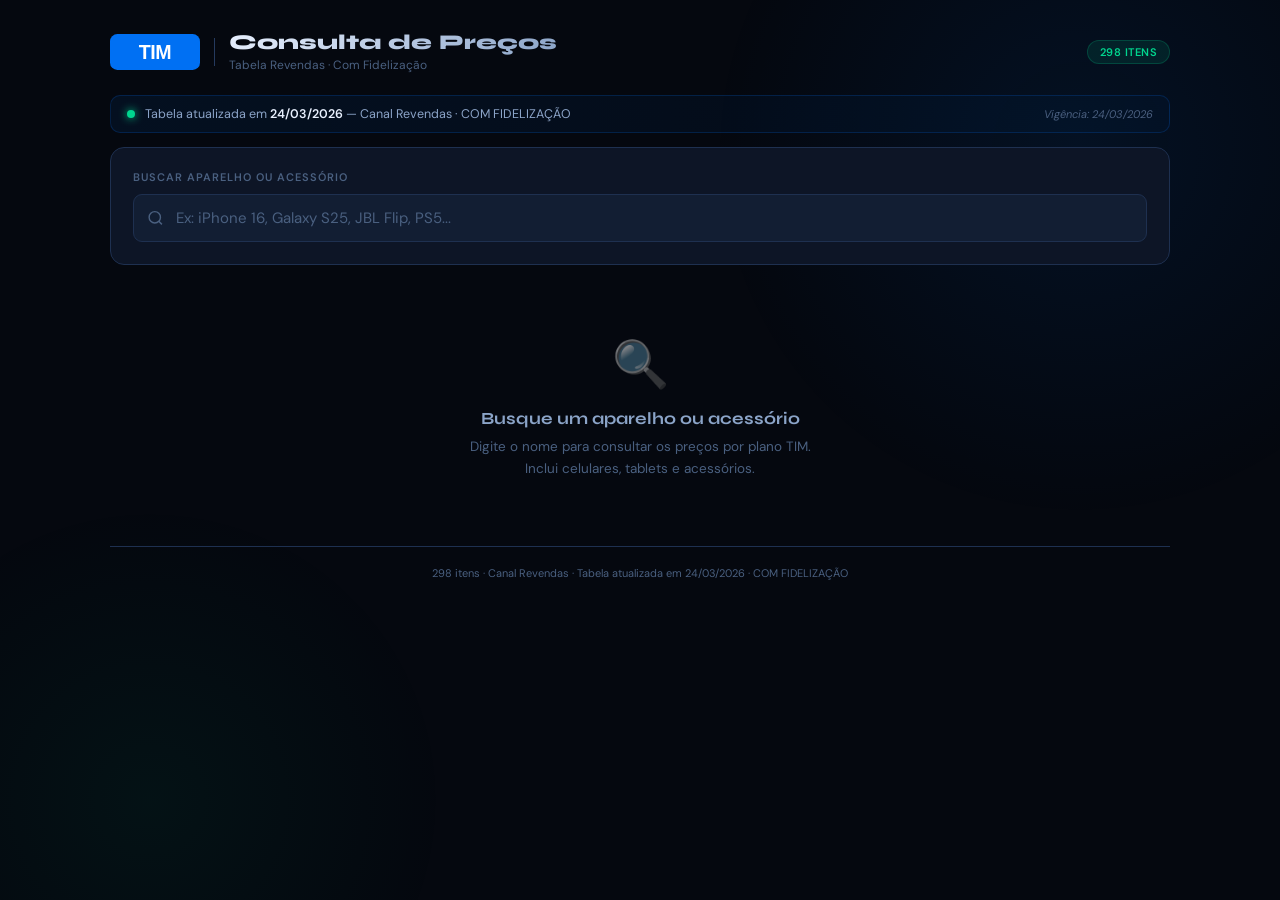
==== commit aa2275be: "Adicção de plano pre" ====
--- a/Tabela de preços.html
+++ b/Tabela de preços.html
@@ -6,55 +6,43 @@
 <title>TIM — Consulta de Preços</title>
 <link href="https://fonts.googleapis.com/css2?family=Syne:wght@400;600;700;800&family=DM+Sans:ital,wght@0,300;0,400;0,500;0,600;1,400&display=swap" rel="stylesheet">
 <style>
-:root {
-  --bg: #05080f;
-  --surface: #0d1526;
-  --surface2: #121e33;
-  --surface3: #1a2840;
-  --border: #1e3050;
-  --border2: #253a5e;
-  --accent: #0070f3;
-  --accent-glow: rgba(0,112,243,0.22);
-  --text: #e8f0fe;
-  --text2: #8ba4c8;
-  --text3: #4a6080;
-  --green: #00d68f;
-  --green-bg: rgba(0,214,143,0.1);
-  --yellow: #ffc107;
-  --radius: 14px;
-  --radius-sm: 9px;
+:root{
+  --bg:#05080f;--surface:#0d1526;--surface2:#121e33;--surface3:#1a2840;
+  --border:#1e3050;--border2:#253a5e;
+  --accent:#0070f3;--accent-glow:rgba(0,112,243,.22);
+  --text:#e8f0fe;--text2:#8ba4c8;--text3:#4a6080;
+  --green:#00d68f;--green-bg:rgba(0,214,143,.1);
+  --yellow:#ffc107;--orange:#ff8c42;
+  --radius:14px;--radius-sm:9px;
 }
 *,*::before,*::after{box-sizing:border-box;margin:0;padding:0}
 html{scroll-behavior:smooth}
 body{background:var(--bg);color:var(--text);font-family:'DM Sans',sans-serif;min-height:100vh;overflow-x:hidden}
-body::before{content:'';position:fixed;top:-250px;right:-200px;width:800px;height:800px;background:radial-gradient(circle,rgba(0,112,243,0.09) 0%,transparent 65%);pointer-events:none;z-index:0}
-body::after{content:'';position:fixed;bottom:-200px;left:-150px;width:600px;height:600px;background:radial-gradient(circle,rgba(0,214,143,0.05) 0%,transparent 70%);pointer-events:none;z-index:0}
+body::before{content:'';position:fixed;top:-250px;right:-200px;width:800px;height:800px;background:radial-gradient(circle,rgba(0,112,243,.09) 0%,transparent 65%);pointer-events:none;z-index:0}
+body::after{content:'';position:fixed;bottom:-200px;left:-150px;width:600px;height:600px;background:radial-gradient(circle,rgba(0,214,143,.05) 0%,transparent 70%);pointer-events:none;z-index:0}
 .wrap{position:relative;z-index:1;max-width:940px;margin:0 auto;padding:0 20px 80px}
 
 /* HEADER */
-header{padding:32px 0 24px;display:flex;align-items:center;gap:14px;flex-wrap:wrap}
-.tim-logo{flex-shrink:0}
-.tim-logo svg{height:38px;width:auto;display:block}
-.header-div{width:1px;height:30px;background:var(--border2);flex-shrink:0}
-.header-text h1{font-family:'Syne',sans-serif;font-weight:800;font-size:clamp(16px,3.2vw,22px);line-height:1.1;background:linear-gradient(135deg,#e8f0fe 0%,#8ba4c8 100%);-webkit-background-clip:text;-webkit-text-fill-color:transparent;background-clip:text}
+header{padding:30px 0 22px;display:flex;align-items:center;gap:14px;flex-wrap:wrap}
+.tim-logo svg{height:36px;width:auto;display:block}
+.hd{width:1px;height:28px;background:var(--border2);flex-shrink:0}
+.header-text h1{font-family:'Syne',sans-serif;font-weight:800;font-size:clamp(16px,3.2vw,21px);background:linear-gradient(135deg,#e8f0fe,#8ba4c8);-webkit-background-clip:text;-webkit-text-fill-color:transparent;background-clip:text}
 .header-text p{font-size:12px;color:var(--text3);margin-top:2px}
-.header-badge{margin-left:auto;background:var(--green-bg);color:var(--green);border:1px solid rgba(0,214,143,0.2);border-radius:20px;padding:4px 12px;font-size:11px;font-weight:600;letter-spacing:.5px;text-transform:uppercase;white-space:nowrap}
-
-/* UPDATE DATE BANNER */
-.update-banner{background:linear-gradient(90deg,rgba(0,112,243,0.08) 0%,rgba(0,112,243,0.03) 100%);border:1px solid rgba(0,112,243,0.2);border-radius:10px;padding:10px 16px;margin-bottom:16px;display:flex;align-items:center;gap:10px;flex-wrap:wrap}
-.update-dot{width:8px;height:8px;background:var(--green);border-radius:50%;flex-shrink:0;box-shadow:0 0 8px var(--green)}
-.update-text{font-size:12.5px;color:var(--text2)}
-.update-text strong{color:var(--text);font-weight:600}
-.update-right{margin-left:auto;font-size:11px;color:var(--text3);font-style:italic}
+.hbadge{margin-left:auto;background:var(--green-bg);color:var(--green);border:1px solid rgba(0,214,143,.2);border-radius:20px;padding:4px 12px;font-size:11px;font-weight:600;letter-spacing:.5px;text-transform:uppercase;white-space:nowrap}
+
+/* UPDATE BANNER */
+.update-banner{background:linear-gradient(90deg,rgba(0,112,243,.08),rgba(0,112,243,.03));border:1px solid rgba(0,112,243,.2);border-radius:10px;padding:10px 16px;margin-bottom:14px;display:flex;align-items:center;gap:10px;flex-wrap:wrap}
+.udot{width:8px;height:8px;background:var(--green);border-radius:50%;flex-shrink:0;box-shadow:0 0 8px var(--green)}
+.utext{font-size:12.5px;color:var(--text2)}.utext strong{color:var(--text);font-weight:600}
+.uright{margin-left:auto;font-size:11px;color:var(--text3);font-style:italic}
 
 /* SEARCH */
-.search-section{background:var(--surface);border:1px solid var(--border);border-radius:var(--radius);padding:22px;margin-bottom:16px}
-.section-label{font-size:11px;font-weight:600;letter-spacing:1px;text-transform:uppercase;color:var(--text3);margin-bottom:10px}
-.search-container{position:relative}
-.search-icon{position:absolute;left:14px;top:50%;transform:translateY(-50%);color:var(--text3);pointer-events:none;width:17px;height:17px}
-.search-clear{position:absolute;right:14px;top:50%;transform:translateY(-50%);background:var(--surface3);border:1px solid var(--border);color:var(--text3);border-radius:6px;width:26px;height:26px;display:none;align-items:center;justify-content:center;cursor:pointer;font-size:13px;transition:all .15s}
-.search-clear:hover{color:var(--text);background:var(--surface2)}
-.search-clear.visible{display:flex}
+.search-section{background:var(--surface);border:1px solid var(--border);border-radius:var(--radius);padding:22px;margin-bottom:14px}
+.slabel{font-size:11px;font-weight:600;letter-spacing:1px;text-transform:uppercase;color:var(--text3);margin-bottom:10px}
+.search-wrap{position:relative}
+.sicon{position:absolute;left:14px;top:50%;transform:translateY(-50%);color:var(--text3);pointer-events:none;width:17px;height:17px}
+.sclear{position:absolute;right:14px;top:50%;transform:translateY(-50%);background:var(--surface3);border:1px solid var(--border);color:var(--text3);border-radius:6px;width:26px;height:26px;display:none;align-items:center;justify-content:center;cursor:pointer;font-size:13px;transition:all .15s}
+.sclear:hover{color:var(--text)}.sclear.vis{display:flex}
 #searchInput{width:100%;background:var(--surface2);border:1.5px solid var(--border);border-radius:var(--radius-sm);padding:13px 46px 13px 42px;color:var(--text);font-family:'DM Sans',sans-serif;font-size:15px;outline:none;transition:border-color .2s,box-shadow .2s}
 #searchInput::placeholder{color:var(--text3)}
 #searchInput:focus{border-color:var(--accent);box-shadow:0 0 0 3px var(--accent-glow)}
@@ -62,117 +50,130 @@
 /* DROPDOWN */
 .dropdown{position:absolute;top:calc(100% + 6px);left:0;right:0;background:var(--surface2);border:1.5px solid var(--border2);border-radius:var(--radius-sm);max-height:340px;overflow-y:auto;z-index:200;display:none;box-shadow:0 16px 48px rgba(0,0,0,.55)}
 .dropdown.open{display:block}
-.dropdown::-webkit-scrollbar{width:4px}
-.dropdown::-webkit-scrollbar-thumb{background:var(--border2);border-radius:4px}
-.dd-item{padding:10px 14px;cursor:pointer;border-bottom:1px solid var(--border);transition:background .12s;display:flex;align-items:center;gap:10px}
-.dd-item:last-child{border-bottom:none}
-.dd-item:hover,.dd-item.focused{background:var(--surface3)}
-.dd-logo{width:32px;height:32px;flex-shrink:0;display:flex;align-items:center;justify-content:center;background:white;border-radius:7px;padding:4px;overflow:hidden}
-.dd-logo img,.dd-logo svg{width:100%;height:100%;object-fit:contain}
-.dd-logo.icon{background:var(--surface3);border:1px solid var(--border);font-size:15px}
-.dd-info{flex:1;min-width:0}
-.dd-name{font-size:13.5px;color:var(--text);font-weight:500;white-space:nowrap;overflow:hidden;text-overflow:ellipsis}
-.dd-name mark{background:transparent;color:var(--accent);font-weight:700}
-.dd-sub{font-size:11px;color:var(--text3);margin-top:1px}
-.dd-tags{display:flex;gap:5px;flex-shrink:0}
+.dropdown::-webkit-scrollbar{width:4px}.dropdown::-webkit-scrollbar-thumb{background:var(--border2);border-radius:4px}
+.ddi{padding:10px 14px;cursor:pointer;border-bottom:1px solid var(--border);transition:background .12s;display:flex;align-items:center;gap:10px}
+.ddi:last-child{border-bottom:none}.ddi:hover,.ddi.focused{background:var(--surface3)}
+.ddlogo{width:32px;height:32px;flex-shrink:0;display:flex;align-items:center;justify-content:center;background:white;border-radius:7px;padding:4px;overflow:hidden}
+.ddlogo svg,.ddlogo img{width:100%;height:100%;object-fit:contain}
+.ddlogo.ico{background:var(--surface3);border:1px solid var(--border);font-size:15px}
+.ddinfo{flex:1;min-width:0}
+.ddname{font-size:13.5px;color:var(--text);font-weight:500;white-space:nowrap;overflow:hidden;text-overflow:ellipsis}
+.ddname mark{background:transparent;color:var(--accent);font-weight:700}
+.ddsub{font-size:11px;color:var(--text3);margin-top:1px}
+.ddtags{display:flex;gap:5px;flex-shrink:0}
 .tag{font-size:10px;border-radius:4px;padding:2px 7px;font-weight:600;border:1px solid}
-.tag-tech{background:var(--surface3);color:var(--text3);border-color:var(--border)}
-.tag-5g{background:rgba(0,214,143,0.08);color:var(--green);border-color:rgba(0,214,143,0.2)}
-.tag-acc{background:rgba(255,193,7,0.08);color:var(--yellow);border-color:rgba(255,193,7,0.2)}
-.no-results{padding:20px 16px;text-align:center;color:var(--text3);font-size:14px}
-
-/* PLAN SELECTOR */
-.plan-section{background:var(--surface);border:1px solid var(--border);border-radius:var(--radius);padding:22px;margin-bottom:16px;display:none}
-.plan-section.visible{display:block;animation:fadeUp .3s ease}
+.ttech{background:var(--surface3);color:var(--text3);border-color:var(--border)}
+.t5g{background:rgba(0,214,143,.08);color:var(--green);border-color:rgba(0,214,143,.2)}
+.tacc{background:rgba(255,193,7,.08);color:var(--yellow);border-color:rgba(255,193,7,.2)}
+.nores{padding:20px;text-align:center;color:var(--text3);font-size:14px}
+
+/* PLAN SECTION */
+.plan-section{background:var(--surface);border:1px solid var(--border);border-radius:var(--radius);padding:22px;margin-bottom:14px;display:none}
+.plan-section.vis{display:block;animation:fadeUp .3s ease}
 @keyframes fadeUp{from{opacity:0;transform:translateY(8px)}to{opacity:1;transform:translateY(0)}}
 .plan-tabs{display:flex;gap:6px;margin-bottom:16px;flex-wrap:wrap}
-.plan-tab{background:var(--surface2);border:1.5px solid var(--border);color:var(--text3);border-radius:20px;padding:6px 14px;font-size:12px;font-weight:600;cursor:pointer;transition:all .15s;font-family:'DM Sans',sans-serif;white-space:nowrap}
-.plan-tab:hover{color:var(--text);border-color:var(--border2)}
-.plan-tab.active{background:var(--accent);border-color:var(--accent);color:white;box-shadow:0 0 14px var(--accent-glow)}
-.plan-grid{display:grid;grid-template-columns:repeat(auto-fill,minmax(190px,1fr));gap:7px}
-.plan-card{background:var(--surface2);border:1.5px solid var(--border);border-radius:var(--radius-sm);padding:14px 16px;cursor:pointer;transition:all .2s;display:flex;align-items:center;justify-content:space-between;gap:10px}
-.plan-card:hover{border-color:var(--accent);background:var(--surface3);transform:translateY(-1px)}
-.plan-card.selected{border-color:var(--accent);background:rgba(0,112,243,0.1);box-shadow:0 0 0 1px var(--accent)}
-.plan-card.unavailable{opacity:.3;cursor:not-allowed}
-.plan-card.unavailable:hover{transform:none;border-color:var(--border);background:var(--surface2)}
-.plan-card-name{font-size:12.5px;font-weight:600;color:var(--text);line-height:1.3;flex:1}
-.plan-card-price{font-family:'Syne',sans-serif;font-size:16px;font-weight:700;color:var(--green);white-space:nowrap;flex-shrink:0}
-.plan-card-price.na{font-size:11px;color:var(--text3);font-family:'DM Sans',sans-serif;font-weight:400}
+.ptab{background:var(--surface2);border:1.5px solid var(--border);color:var(--text3);border-radius:20px;padding:6px 14px;font-size:12px;font-weight:600;cursor:pointer;transition:all .15s;font-family:'DM Sans',sans-serif;white-space:nowrap}
+.ptab:hover{color:var(--text);border-color:var(--border2)}
+.ptab.active{background:var(--accent);border-color:var(--accent);color:white;box-shadow:0 0 14px var(--accent-glow)}
+
+/* ── PLAN CARDS — horizontal layout name + price ── */
+.plan-grid{display:grid;grid-template-columns:repeat(auto-fill,minmax(210px,1fr));gap:6px}
+.pcard{background:var(--surface2);border:1.5px solid var(--border);border-radius:var(--radius-sm);padding:11px 14px;cursor:pointer;transition:all .18s;display:flex;align-items:center;justify-content:space-between;gap:10px;min-height:52px}
+.pcard:hover{border-color:var(--accent);background:var(--surface3);transform:translateY(-1px)}
+.pcard.sel{border-color:var(--accent);background:rgba(0,112,243,.1);box-shadow:0 0 0 1px var(--accent)}
+.pcard.unavail{opacity:.3;cursor:not-allowed}.pcard.unavail:hover{transform:none;border-color:var(--border);background:var(--surface2)}
+.pcard-name{font-size:12px;font-weight:600;color:var(--text);line-height:1.3;flex:1}
+.pcard-price{font-family:'Syne',sans-serif;font-size:15px;font-weight:700;color:var(--green);white-space:nowrap;flex-shrink:0}
+.pcard-price.na{font-size:11px;color:var(--text3);font-family:'DM Sans',sans-serif;font-weight:400}
+/* Special styling for non-fidelized tab cards */
+.pcard.nonfid{border-color:rgba(255,140,66,.25)}
+.pcard.nonfid:hover{border-color:var(--orange)}
+.pcard.nonfid.sel{border-color:var(--orange);background:rgba(255,140,66,.08);box-shadow:0 0 0 1px var(--orange)}
+.pcard-price.nonfid-color{color:var(--orange)}
+.nonfid-note{font-size:11px;color:var(--text3);margin-top:10px;padding:8px 10px;background:rgba(255,140,66,.06);border:1px solid rgba(255,140,66,.15);border-radius:7px;line-height:1.5}
 
 /* RESULT */
-.result-section{display:none}
-.result-section.visible{display:block;animation:fadeUp .35s ease}
-.result-card{background:var(--surface);border:1px solid var(--border);border-radius:var(--radius);padding:26px;margin-bottom:16px}
+.result-section{display:none}.result-section.vis{display:block;animation:fadeUp .35s ease}
+.result-card{background:var(--surface);border:1px solid var(--border);border-radius:var(--radius);padding:26px;margin-bottom:14px}
 
 /* Result header */
-.result-header{display:flex;align-items:flex-start;gap:16px;margin-bottom:24px;flex-wrap:wrap}
-.brand-box{width:64px;height:64px;background:white;border-radius:14px;display:flex;align-items:center;justify-content:center;flex-shrink:0;padding:8px;overflow:hidden;box-shadow:0 4px 16px rgba(0,0,0,.35)}
-.brand-box svg,.brand-box img{width:100%;height:100%;object-fit:contain}
-.brand-box.icon-only{background:var(--surface2);border:1px solid var(--border);font-size:28px}
-.result-info{flex:1}
-.result-type{font-size:10px;font-weight:700;letter-spacing:1.2px;text-transform:uppercase;color:var(--text3);margin-bottom:4px}
-.result-model{font-family:'Syne',sans-serif;font-size:clamp(16px,3vw,20px);font-weight:700;color:var(--text);line-height:1.25;margin-bottom:8px}
-.result-tags{display:flex;gap:6px;flex-wrap:wrap}
+.result-header{display:flex;align-items:flex-start;gap:16px;margin-bottom:22px;flex-wrap:wrap}
+.blogo{width:60px;height:60px;background:white;border-radius:13px;display:flex;align-items:center;justify-content:center;flex-shrink:0;padding:8px;overflow:hidden;box-shadow:0 4px 16px rgba(0,0,0,.35)}
+.blogo svg,.blogo img{width:100%;height:100%;object-fit:contain}
+.blogo.ico{background:var(--surface2);border:1px solid var(--border);font-size:26px}
+.rinfo{flex:1}
+.rtype{font-size:10px;font-weight:700;letter-spacing:1.2px;text-transform:uppercase;color:var(--text3);margin-bottom:4px}
+.rmodel{font-family:'Syne',sans-serif;font-size:clamp(15px,3vw,20px);font-weight:700;color:var(--text);line-height:1.25;margin-bottom:8px}
+.rtags{display:flex;gap:6px;flex-wrap:wrap}
 .rtag{font-size:11px;border-radius:5px;padding:3px 9px;font-weight:600;border:1px solid}
-.rtag-default{background:var(--surface3);color:var(--text3);border-color:var(--border)}
-.rtag-5g{background:rgba(0,214,143,0.08);color:var(--green);border-color:rgba(0,214,143,0.2)}
-.rtag-acc{background:rgba(255,193,7,0.08);color:var(--yellow);border-color:rgba(255,193,7,0.2)}
-
-/* ── PRICE SPOTLIGHT – redesigned for legibility ── */
-.spotlight{background:var(--surface2);border:1.5px solid var(--border2);border-radius:var(--radius);padding:0;margin-bottom:22px;overflow:hidden}
-.spotlight-top{padding:18px 22px 16px;border-bottom:1px solid var(--border)}
-.spotlight-label{font-size:10px;font-weight:700;letter-spacing:1.2px;text-transform:uppercase;color:var(--text3);margin-bottom:10px}
-.spotlight-plan-name{font-size:14px;font-weight:600;color:var(--accent);line-height:1.3}
-.spotlight-bottom{padding:16px 22px;display:flex;align-items:flex-end;gap:24px;flex-wrap:wrap}
-.spotlight-price-block{flex:1}
-.spotlight-price-row{display:flex;align-items:baseline;gap:8px;flex-wrap:wrap}
-.spotlight-currency{font-family:'Syne',sans-serif;font-size:20px;font-weight:700;color:var(--text2);line-height:1;padding-bottom:4px}
-.spotlight-integer{font-family:'Syne',sans-serif;font-size:clamp(44px,9vw,64px);font-weight:800;color:var(--text);line-height:1;letter-spacing:-3px}
-.spotlight-decimal{font-family:'Syne',sans-serif;font-size:24px;font-weight:700;color:var(--text2);line-height:1;padding-bottom:6px;letter-spacing:0}
-.spotlight-hint{font-size:11px;color:var(--text3);margin-top:6px;font-style:italic}
-.spotlight-compare{display:flex;flex-direction:column;gap:4px;align-items:flex-end;padding-bottom:4px}
-.cmp-label{font-size:11px;color:var(--text3);font-weight:500}
-.cmp-original{font-size:15px;color:var(--text3);text-decoration:line-through;font-weight:500}
-.cmp-saving{display:inline-flex;align-items:center;gap:4px;background:var(--green-bg);border:1px solid rgba(0,214,143,0.25);border-radius:6px;padding:4px 10px;font-size:12px;font-weight:700;color:var(--green)}
-.spotlight-empty{padding:28px 22px;text-align:center;color:var(--text3);font-size:14px}
-
-/* All plans grid */
-.all-plans-header{font-family:'Syne',sans-serif;font-size:13px;font-weight:700;color:var(--text2);margin-bottom:10px;letter-spacing:.3px}
-.all-plans-grid{display:grid;grid-template-columns:repeat(auto-fill,minmax(230px,1fr));gap:5px}
-.mini-plan{display:flex;align-items:center;background:var(--surface2);border:1px solid var(--border);border-radius:var(--radius-sm);padding:10px 14px;cursor:pointer;transition:all .15s;gap:12px}
-.mini-plan:hover{border-color:var(--border2);background:var(--surface3)}
-.mini-plan.active-plan{border-color:var(--accent);background:rgba(0,112,243,0.08)}
-.mini-plan-name{font-size:12.5px;color:var(--text2);font-weight:500;flex:1;line-height:1.3}
-.mini-plan-price-block{text-align:right;flex-shrink:0}
-.mini-price-int{font-family:'Syne',sans-serif;font-size:17px;font-weight:700;color:var(--green);line-height:1}
-.mini-price-dec{font-family:'Syne',sans-serif;font-size:11px;font-weight:600;color:var(--green);opacity:.75}
-.mini-price-curr{font-size:10px;color:var(--text3);font-weight:500;margin-bottom:2px}
-
-/* Empty */
+.rt-def{background:var(--surface3);color:var(--text3);border-color:var(--border)}
+.rt-5g{background:rgba(0,214,143,.08);color:var(--green);border-color:rgba(0,214,143,.2)}
+.rt-acc{background:rgba(255,193,7,.08);color:var(--yellow);border-color:rgba(255,193,7,.2)}
+.rt-loja{background:rgba(255,140,66,.08);color:var(--orange);border-color:rgba(255,140,66,.2)}
+
+/* PRICE SPOTLIGHT */
+.spotlight{background:var(--surface2);border:1.5px solid var(--border2);border-radius:var(--radius);overflow:hidden;margin-bottom:22px}
+.sp-top{padding:16px 22px 14px;border-bottom:1px solid var(--border)}
+.sp-label{font-size:10px;font-weight:700;letter-spacing:1.2px;text-transform:uppercase;color:var(--text3);margin-bottom:8px}
+.sp-plan-name{font-size:14px;font-weight:600;color:var(--accent);line-height:1.3}
+.sp-plan-name.nonfid-accent{color:var(--orange)}
+.sp-bottom{padding:16px 22px;display:flex;align-items:flex-end;gap:20px;flex-wrap:wrap}
+.sp-price-block{flex:1}
+.sp-price-row{display:flex;align-items:baseline;gap:8px;flex-wrap:wrap}
+.sp-curr{font-family:'Syne',sans-serif;font-size:20px;font-weight:700;color:var(--text2);padding-bottom:5px}
+.sp-int{font-family:'Syne',sans-serif;font-size:clamp(40px,8vw,60px);font-weight:800;color:var(--text);line-height:1;letter-spacing:-3px}
+.sp-dec{font-family:'Syne',sans-serif;font-size:23px;font-weight:700;color:var(--text2);padding-bottom:7px;letter-spacing:0}
+.sp-hint{font-size:11px;color:var(--text3);margin-top:5px;font-style:italic}
+.sp-compare{display:flex;flex-direction:column;gap:4px;align-items:flex-end;padding-bottom:4px}
+.cmp-lbl{font-size:11px;color:var(--text3);font-weight:500}
+.cmp-orig{font-size:15px;color:var(--text3);text-decoration:line-through;font-weight:500}
+.cmp-save{display:inline-flex;align-items:center;gap:4px;background:var(--green-bg);border:1px solid rgba(0,214,143,.25);border-radius:6px;padding:4px 10px;font-size:12px;font-weight:700;color:var(--green)}
+.sp-empty{padding:26px 22px;text-align:center;color:var(--text3);font-size:14px}
+
+/* ALL PLANS – collapsible */
+.allplans-toggle{display:flex;align-items:center;justify-content:space-between;cursor:pointer;padding:12px 16px;background:var(--surface2);border:1px solid var(--border);border-radius:var(--radius-sm);margin-bottom:0;transition:all .15s;user-select:none}
+.allplans-toggle:hover{background:var(--surface3);border-color:var(--border2)}
+.allplans-toggle-left{display:flex;align-items:center;gap:10px}
+.allplans-toggle-title{font-family:'Syne',sans-serif;font-size:13px;font-weight:700;color:var(--text2)}
+.allplans-count{font-size:11px;background:var(--surface3);color:var(--text3);border:1px solid var(--border);border-radius:10px;padding:2px 8px;font-weight:600}
+.allplans-chevron{color:var(--text3);transition:transform .25s;font-size:14px;flex-shrink:0}
+.allplans-chevron.open{transform:rotate(180deg)}
+.allplans-body{overflow:hidden;max-height:0;transition:max-height .35s ease}
+.allplans-body.open{max-height:2000px}
+.allplans-inner{padding-top:10px;display:grid;grid-template-columns:repeat(auto-fill,minmax(230px,1fr));gap:5px}
+.mplan{display:flex;align-items:center;background:var(--surface2);border:1px solid var(--border);border-radius:var(--radius-sm);padding:10px 14px;cursor:pointer;transition:all .15s;gap:12px}
+.mplan:hover{border-color:var(--border2);background:var(--surface3)}
+.mplan.active{border-color:var(--accent);background:rgba(0,112,243,.08)}
+.mplan-name{font-size:12px;color:var(--text2);font-weight:500;flex:1;line-height:1.3}
+.mplan-pb{text-align:right;flex-shrink:0}
+.mplan-curr{font-size:10px;color:var(--text3);font-weight:500}
+.mplan-int{font-family:'Syne',sans-serif;font-size:16px;font-weight:700;color:var(--green);line-height:1}
+.mplan-dec{font-family:'Syne',sans-serif;font-size:11px;font-weight:600;color:var(--green);opacity:.75}
+
+/* EMPTY */
 .empty-state{text-align:center;padding:55px 20px;color:var(--text3)}
 .empty-icon{font-size:46px;margin-bottom:14px;opacity:.5}
 .empty-state h2{font-family:'Syne',sans-serif;font-size:17px;color:var(--text2);margin-bottom:7px}
 .empty-state p{font-size:13.5px;line-height:1.65;max-width:360px;margin:0 auto}
 
-/* Footer */
-.footer{text-align:center;font-size:11px;color:var(--text3);padding-top:16px;border-top:1px solid var(--border);margin-top:10px;line-height:1.8}
-
-/* Responsive */
+/* FOOTER */
+.footer{text-align:center;font-size:11px;color:var(--text3);padding-top:16px;border-top:1px solid var(--border);margin-top:10px;line-height:1.9}
+
+/* RESPONSIVE */
 @media(max-width:600px){
   .wrap{padding:0 14px 60px}
-  header{padding:18px 0 14px}
-  .header-badge{display:none}
+  header{padding:16px 0 14px}
+  .hbadge{display:none}
   .search-section,.plan-section,.result-card{padding:16px}
   .plan-grid{grid-template-columns:1fr 1fr}
-  .all-plans-grid{grid-template-columns:1fr}
-  .spotlight-bottom{gap:14px}
-  .spotlight-compare{align-items:flex-start}
-  .result-header{gap:12px}
-  .update-right{display:none}
+  .allplans-inner{grid-template-columns:1fr}
+  .sp-bottom{gap:14px}
+  .sp-compare{align-items:flex-start}
+  .uright{display:none}
 }
 @media(min-width:1200px){
   .wrap{max-width:1100px}
-  .plan-grid{grid-template-columns:repeat(auto-fill,minmax(200px,1fr))}
+  .plan-grid{grid-template-columns:repeat(auto-fill,minmax(210px,1fr))}
 }
 </style>
 </head>
@@ -180,89 +181,82 @@
 <div class="wrap">
 
 <header>
-  <div class="tim-logo">
-    <svg viewBox="0 0 110 44" xmlns="http://www.w3.org/2000/svg">
-      <rect width="110" height="44" rx="9" fill="#0070f3"/>
-      <text x="55" y="30" text-anchor="middle" font-family="Arial Black,sans-serif" font-weight="900" font-size="24" fill="white" letter-spacing="-0.5">TIM</text>
-    </svg>
-  </div>
-  <div class="header-div"></div>
-  <div class="header-text">
-    <h1>Consulta de Preços</h1>
-    <p>Tabela Revendas · Com Fidelização</p>
-  </div>
-  <div class="header-badge">261 itens</div>
+  <div class="tim-logo"><svg viewBox="0 0 110 44" xmlns="http://www.w3.org/2000/svg"><rect width="110" height="44" rx="9" fill="#0070f3"/><text x="55" y="30" text-anchor="middle" font-family="Arial Black,sans-serif" font-weight="900" font-size="24" fill="white" letter-spacing="-0.5">TIM</text></svg></div>
+  <div class="hd"></div>
+  <div class="header-text"><h1>Consulta de Preços</h1><p>Tabela Revendas · Com Fidelização</p></div>
+  <div class="hbadge">298 itens</div>
 </header>
 
-<!-- Update date banner -->
 <div class="update-banner">
-  <div class="update-dot"></div>
-  <div class="update-text">Tabela atualizada em <strong>24/03/2026</strong> — Canal Revendas · COM FIDELIZAÇÃO</div>
-  <div class="update-right">Vigência: 24/03/2026</div>
-</div>
-
-<!-- Search -->
+  <div class="udot"></div>
+  <div class="utext">Tabela atualizada em <strong>24/03/2026</strong> — Canal Revendas · COM FIDELIZAÇÃO</div>
+  <div class="uright">Vigência: 24/03/2026</div>
+</div>
+
 <div class="search-section">
-  <div class="section-label">Buscar Aparelho ou Acessório</div>
-  <div class="search-container">
-    <svg class="search-icon" viewBox="0 0 24 24" fill="none" stroke="currentColor" stroke-width="2"><circle cx="11" cy="11" r="8"/><path d="m21 21-4.35-4.35"/></svg>
+  <div class="slabel">Buscar Aparelho ou Acessório</div>
+  <div class="search-wrap">
+    <svg class="sicon" viewBox="0 0 24 24" fill="none" stroke="currentColor" stroke-width="2"><circle cx="11" cy="11" r="8"/><path d="m21 21-4.35-4.35"/></svg>
     <input type="text" id="searchInput" placeholder="Ex: iPhone 16, Galaxy S25, JBL Flip, PS5..." autocomplete="off" spellcheck="false">
-    <div class="search-clear" id="searchClear">✕</div>
+    <div class="sclear" id="sclear">✕</div>
     <div class="dropdown" id="dropdown"></div>
   </div>
 </div>
 
-<!-- Plans -->
 <div class="plan-section" id="planSection">
-  <div class="section-label">Selecionar Plano</div>
+  <div class="slabel">Selecionar Plano</div>
   <div class="plan-tabs" id="planTabs">
-    <button class="plan-tab active" data-group="mobile">📱 Mobile</button>
-    <button class="plan-tab" data-group="fibra">🌐 TIM Fibra</button>
-    <button class="plan-tab" data-group="casa">🏠 TIM Casa</button>
+    <button class="ptab active" data-group="nonfid">💰 Sem Fidelização</button>
+    <button class="ptab" data-group="mobile">📱 Mobile Fidelizado</button>
+    <button class="ptab" data-group="fibra">🌐 TIM Fibra</button>
+    <button class="ptab" data-group="casa">🏠 TIM Casa</button>
   </div>
   <div class="plan-grid" id="planGrid"></div>
 </div>
 
-<!-- Result -->
 <div class="result-section" id="resultSection">
   <div class="result-card">
     <div class="result-header">
-      <div class="brand-box" id="brandBox"></div>
-      <div class="result-info">
-        <div class="result-type" id="resultType"></div>
-        <div class="result-model" id="resultModel"></div>
-        <div class="result-tags" id="resultTags"></div>
+      <div class="blogo" id="brandBox"></div>
+      <div class="rinfo">
+        <div class="rtype" id="rtype"></div>
+        <div class="rmodel" id="rmodel"></div>
+        <div class="rtags" id="rtags"></div>
       </div>
     </div>
 
-    <!-- Price Spotlight -->
     <div class="spotlight" id="spotlight">
-      <div class="spotlight-empty" id="spotlightEmpty">Selecione um plano acima para ver o preço</div>
-      <div id="spotlightFilled" style="display:none">
-        <div class="spotlight-top">
-          <div class="spotlight-label">Preço no plano</div>
-          <div class="spotlight-plan-name" id="spotlightPlanName">—</div>
-        </div>
-        <div class="spotlight-bottom">
-          <div class="spotlight-price-block">
-            <div class="spotlight-price-row">
-              <span class="spotlight-currency">R$</span>
-              <span class="spotlight-integer" id="spotlightInt">—</span>
-              <span class="spotlight-decimal" id="spotlightDec">,00</span>
+      <div class="sp-empty" id="spEmpty">Selecione um plano acima para ver o preço</div>
+      <div id="spFilled" style="display:none">
+        <div class="sp-top"><div class="sp-label">Preço no plano</div><div class="sp-plan-name" id="spPlanName"></div></div>
+        <div class="sp-bottom">
+          <div class="sp-price-block">
+            <div class="sp-price-row">
+              <span class="sp-curr">R$</span>
+              <span class="sp-int" id="spInt"></span>
+              <span class="sp-dec" id="spDec"></span>
             </div>
-            <div class="spotlight-hint" id="spotlightHint"></div>
+            <div class="sp-hint" id="spHint"></div>
           </div>
-          <div class="spotlight-compare" id="spotlightCompare"></div>
+          <div class="sp-compare" id="spCompare"></div>
         </div>
       </div>
     </div>
 
-    <div class="all-plans-header">Todos os planos disponíveis</div>
-    <div class="all-plans-grid" id="allPlansGrid"></div>
+    <!-- Collapsible all plans -->
+    <div class="allplans-toggle" id="allplansToggle">
+      <div class="allplans-toggle-left">
+        <span class="allplans-toggle-title">Todos os planos disponíveis</span>
+        <span class="allplans-count" id="allplansCount">0</span>
+      </div>
+      <span class="allplans-chevron" id="allplansChevron">▼</span>
+    </div>
+    <div class="allplans-body" id="allplansBody">
+      <div class="allplans-inner" id="allplansGrid"></div>
+    </div>
   </div>
 </div>
 
-<!-- Empty -->
 <div class="empty-state" id="emptyState">
   <div class="empty-icon">🔍</div>
   <h2>Busque um aparelho ou acessório</h2>
@@ -270,261 +264,9 @@
 </div>
 
 <div class="footer">
-  261 itens · Canal Revendas · Tabela atualizada em 24/03/2026 · COM FIDELIZAÇÃO<br>
-  Para atualizar, envie a nova planilha para geração de nova versão.
+  298 itens · Canal Revendas · Tabela atualizada em 24/03/2026 · COM FIDELIZAÇÃO
 </div>
 </div>
 
 <script>
-const DATA = [{"codigo":"4013033","descricao":"AP. FIXO MULTILASER RE504","descricao_sap":"AP. FIXO MULTILASER RE504-PRETO","categoria":"21X","pre":299.0,"data_fim":"31.03.2026","tecnologia":"4G","planos":{"TIM FIXO LOCAL TOTAL PLUS (Plano Fidelizado)":199.0,"TIM FIXO BRASIL TOTAL PLUS (Plano Fidelizado)":159.0,"TIM FIXO TOTAL LDI PLUS (Plano Fidelizado)":129.0},"variants":["AP. FIXO MULTILASER RE504-PRETO"],"tipo":"aparelho"},{"codigo":"4013881","descricao":"APPLE IPHONE 12 128GB","descricao_sap":"APPLE IPHONE 12 128GB-VERDE","categoria":"21X","pre":4499.0,"data_fim":"31.03.2026","tecnologia":"5G","planos":{"TIM CONTROLE":999.0,"TIM CONTROLE PLUS":999.0,"TIM CONTROLE PREMIUM":999.0,"TIM CONTROLE SMART":999.0,"TIM CONTROLE REDES SOCIAIS":999.0,"TIM BLACK":999.0,"TIM BLACK PLUS":999.0,"TIM BLACK PREMIUM":999.0,"TIM BLACK A (15GB)":999.0,"TIM BLACK B (20GB)":999.0,"TIM BLACK C (25GB)":999.0,"TIM BLACK C ULTRA":999.0,"TIM BLACK FAMÍLIA":999.0,"TIM BLACK FAMÍLIA A ONE":999.0,"TIM BLACK FAMÍLIA PLUS":999.0,"TIM BLACK FAMÍLIA PREMIUM":999.0,"TIM BLACK FAMÍLIA C ONE":999.0,"TIM BLACK FAMÍLIA VIP":999.0},"variants":["APPLE IPHONE 12 128GB-VERDE","APPLE IPHONE 12 128GB-VERMELHO","APPLE IPHONE 12 128GB-ROXO","APPLE IPHONE 12 128GB-AZUL","APPLE IPHONE 12 128GB-PRETO","APPLE IPHONE 12 128GB-AZUL NAC","APPLE IPHONE 12 128GB-BRANCO NAC","APPLE IPHONE 12 128GB-PRETO NAC","APPLE IPHONE 12 128GB-BRANCO"],"tipo":"aparelho"},{"codigo":"4013875","descricao":"APPLE IPHONE 12 64GB","descricao_sap":"APPLE IPHONE 12 64GB-VERDE","categoria":"21X","pre":6499.0,"data_fim":"31.03.2026","tecnologia":"5G","planos":{"TIM CONTROLE":999.0,"TIM CONTROLE PLUS":999.0,"TIM CONTROLE PREMIUM":999.0,"TIM CONTROLE SMART":999.0,"TIM CONTROLE REDES SOCIAIS":999.0,"TIM BLACK":999.0,"TIM BLACK PLUS":999.0,"TIM BLACK PREMIUM":999.0,"TIM BLACK A (15GB)":999.0,"TIM BLACK B (20GB)":999.0,"TIM BLACK C (25GB)":999.0,"TIM BLACK C ULTRA":999.0,"TIM BLACK FAMÍLIA":999.0,"TIM BLACK FAMÍLIA A ONE":999.0,"TIM BLACK FAMÍLIA PLUS":999.0,"TIM BLACK FAMÍLIA PREMIUM":999.0,"TIM BLACK FAMÍLIA C ONE":999.0,"TIM BLACK FAMÍLIA VIP":999.0},"variants":["APPLE IPHONE 12 64GB-VERMELHO","APPLE IPHONE 12 64GB-PRETO NAC","APPLE IPHONE 12 64GB-PRETO","APPLE IPHONE 12 64GB-BRANCO","APPLE IPHONE 12 64GB-VERDE","APPLE IPHONE 12 64GB-AZUL","APPLE IPHONE 12 64GB-AZUL NAC","APPLE IPHONE 12 64GB-BRANCO NAC","APPLE IPHONE 12 64GB-ROXO"],"tipo":"aparelho"},{"codigo":"4014631","descricao":"APPLE IPHONE 13 128GB","descricao_sap":"APPLE IPHONE 13 128GB-PRETO","categoria":"21X","pre":6099.0,"data_fim":"31.03.2026","tecnologia":"5G","planos":{"TIM CONTROLE":3599.0,"TIM CONTROLE PLUS":3499.0,"TIM CONTROLE PREMIUM":3499.0,"TIM CONTROLE SMART":3599.0,"TIM CONTROLE REDES SOCIAIS":3499.0,"TIM BLACK":3099.0,"TIM BLACK PLUS":2999.0,"TIM BLACK PREMIUM":2499.0,"TIM BLACK A (15GB)":3099.0,"TIM BLACK B (20GB)":2999.0,"TIM BLACK C (25GB)":2499.0,"TIM BLACK C ULTRA":2499.0,"TIM BLACK FAMÍLIA":2499.0,"TIM BLACK FAMÍLIA A ONE":2499.0,"TIM BLACK FAMÍLIA PLUS":2299.0,"TIM BLACK FAMÍLIA PREMIUM":1999.0,"TIM BLACK FAMÍLIA C ONE":1999.0,"TIM BLACK FAMÍLIA VIP":1999.0},"variants":["APPLE IPHONE 13 128GB-ROSA","APPLE IPHONE 13 128GB-VERDE NAC","APPLE IPHONE 13 128GB-AZUL","APPLE IPHONE 13 128GB-PRETO","APPLE IPHONE 13 128GB-ROSA NAC","APPLE IPHONE 13 128GB-PRETO NAC","APPLE IPHONE 13 128GB-BRANCO","APPLE IPHONE 13 128GB-BRANCO NAC","APPLE IPHONE 13 128GB-VERMELHO","APPLE IPHONE 13 128GB-VERMELHO NAC","APPLE IPHONE 13 128GB-VERDE","APPLE IPHONE 13 128GB-AZUL NAC"],"tipo":"aparelho"},{"codigo":"4014594","descricao":"APPLE IPHONE 13 256GB","descricao_sap":"APPLE IPHONE 13 256GB-PRETO","categoria":"21X","pre":6299.0,"data_fim":"31.03.2026","tecnologia":"5G","planos":{"TIM CONTROLE":3799.0,"TIM CONTROLE PLUS":3799.0,"TIM CONTROLE PREMIUM":3799.0,"TIM CONTROLE SMART":3799.0,"TIM CONTROLE REDES SOCIAIS":3799.0,"TIM BLACK":3599.0,"TIM BLACK PLUS":3499.0,"TIM BLACK PREMIUM":2999.0,"TIM BLACK A (15GB)":3599.0,"TIM BLACK B (20GB)":3499.0,"TIM BLACK C (25GB)":2999.0,"TIM BLACK C ULTRA":2999.0,"TIM BLACK FAMÍLIA":2999.0,"TIM BLACK FAMÍLIA A ONE":2999.0,"TIM BLACK FAMÍLIA PLUS":2799.0,"TIM BLACK FAMÍLIA PREMIUM":2499.0,"TIM BLACK FAMÍLIA C ONE":2499.0,"TIM BLACK FAMÍLIA VIP":2499.0},"variants":["APPLE IPHONE 13 256GB-VERMELHO NAC","APPLE IPHONE 13 256GB-BRANCO","APPLE IPHONE 13 256GB-PRETO","APPLE IPHONE 13 256GB-BRANCO NAC","APPLE IPHONE 13 256GB-ROSA NAC","APPLE IPHONE 13 256GB-VERDE NAC","APPLE IPHONE 13 256GB-PRETO NAC","APPLE IPHONE 13 256GB-AZUL","APPLE IPHONE 13 256GB-AZUL NAC","APPLE IPHONE 13 256GB-ROSA","APPLE IPHONE 13 256GB-VERMELHO"],"tipo":"aparelho"},{"codigo":"4014621","descricao":"APPLE IPHONE 13 PRO 256GB","descricao_sap":"APPLE IPHONE 13 PRO 256GB-GRAFITE","categoria":"21X","pre":10499.0,"data_fim":"31.03.2026","tecnologia":"5G","planos":{"TIM CONTROLE":3999.0,"TIM CONTROLE PLUS":3999.0,"TIM CONTROLE PREMIUM":3999.0,"TIM CONTROLE SMART":3999.0,"TIM CONTROLE REDES SOCIAIS":3999.0,"TIM BLACK":3999.0,"TIM BLACK PLUS":3999.0,"TIM BLACK PREMIUM":3999.0,"TIM BLACK A (15GB)":3999.0,"TIM BLACK B (20GB)":3999.0,"TIM BLACK C (25GB)":3999.0,"TIM BLACK C ULTRA":3999.0,"TIM BLACK FAMÍLIA":3999.0,"TIM BLACK FAMÍLIA A ONE":3999.0,"TIM BLACK FAMÍLIA PLUS":3999.0,"TIM BLACK FAMÍLIA PREMIUM":3999.0,"TIM BLACK FAMÍLIA C ONE":3999.0,"TIM BLACK FAMÍLIA VIP":3999.0},"variants":["APPLE IPHONE 13 PRO 256GB-AZUL SIERRA","APPLE IPHONE 13 PRO 256GB-GRAFITE","APPLE IPHONE 13 PRO 256GB-VERDE ALPINO","APPLE IPHONE 13 PRO 256GB-DOURADO"],"tipo":"aparelho"},{"codigo":"4014593","descricao":"APPLE IPHONE 13 PRO MAX 256GB","descricao_sap":"APPLE IPHONE 13 PRO MAX 256GB-GRAFITE","categoria":"21X","pre":11499.0,"data_fim":"31.03.2026","tecnologia":"5G","planos":{"TIM CONTROLE":6799.0,"TIM CONTROLE PLUS":6699.0,"TIM CONTROLE PREMIUM":6699.0,"TIM CONTROLE SMART":6799.0,"TIM CONTROLE REDES SOCIAIS":6799.0,"TIM BLACK":6499.0,"TIM BLACK PLUS":6299.0,"TIM BLACK PREMIUM":5999.0,"TIM BLACK A (15GB)":6499.0,"TIM BLACK B (20GB)":6299.0,"TIM BLACK C (25GB)":5999.0,"TIM BLACK C ULTRA":5899.0,"TIM BLACK FAMÍLIA":5899.0,"TIM BLACK FAMÍLIA A ONE":5799.0,"TIM BLACK FAMÍLIA PLUS":5699.0,"TIM BLACK FAMÍLIA PREMIUM":5499.0,"TIM BLACK FAMÍLIA C ONE":5399.0,"TIM BLACK FAMÍLIA VIP":5399.0},"variants":["APPLE IPHONE 13 PRO MAX 256GB-AZUL SIERR","APPLE IPHONE 13 PRO MAX 256GB-VERDE ALP","APPLE IPHONE 13 PRO MAX 256GB-DOURADO","APPLE IPHONE 13 PRO MAX 256GB-PRATEADO","APPLE IPHONE 13 PRO MAX 256GB-GRAFITE"],"tipo":"aparelho"},{"codigo":"4015019","descricao":"APPLE IPHONE 14 128GB","descricao_sap":"APPLE IPHONE 14 128GB-AZUL","categoria":"21X","pre":7299.0,"data_fim":"31.03.2026","tecnologia":"5G","planos":{"TIM CONTROLE":4199.0,"TIM CONTROLE PLUS":4199.0,"TIM CONTROLE PREMIUM":4199.0,"TIM CONTROLE SMART":4199.0,"TIM CONTROLE REDES SOCIAIS":4199.0,"TIM BLACK":3899.0,"TIM BLACK PLUS":3799.0,"TIM BLACK PREMIUM":3099.0,"TIM BLACK A (15GB)":3899.0,"TIM BLACK B (20GB)":3799.0,"TIM BLACK C (25GB)":3099.0,"TIM BLACK C ULTRA":3099.0,"TIM BLACK FAMÍLIA":3099.0,"TIM BLACK FAMÍLIA A ONE":3099.0,"TIM BLACK FAMÍLIA PLUS":2999.0,"TIM BLACK FAMÍLIA PREMIUM":2499.0,"TIM BLACK FAMÍLIA C ONE":2499.0,"TIM BLACK FAMÍLIA VIP":2499.0},"variants":["APPLE IPHONE 14 128GB-VERMELHO NAC","APPLE IPHONE 14 128GB-ROXO","APPLE IPHONE 14 128GB-ROXO NAC","APPLE IPHONE 14 128GB-VERMELHO","APPLE IPHONE 14 128GB-PRETO","APPLE IPHONE 14 128GB-PRETO NAC","APPLE IPHONE 14 128GB-AZUL NAC","APPLE IPHONE 14 128GB-AZUL","APPLE IPHONE 14 128GB-BRANCO NAC","APPLE IPHONE 14 128GB-BRANCO"],"tipo":"aparelho"},{"codigo":"4015017","descricao":"APPLE IPHONE 14 256GB","descricao_sap":"APPLE IPHONE 14 256GB-AZUL","categoria":"21X","pre":7799.0,"data_fim":"31.03.2026","tecnologia":"5G","planos":{"TIM CONTROLE":4399.0,"TIM CONTROLE PLUS":4399.0,"TIM CONTROLE PREMIUM":4399.0,"TIM CONTROLE SMART":4399.0,"TIM CONTROLE REDES SOCIAIS":4399.0,"TIM BLACK":4299.0,"TIM BLACK PLUS":4199.0,"TIM BLACK PREMIUM":3499.0,"TIM BLACK A (15GB)":4299.0,"TIM BLACK B (20GB)":4199.0,"TIM BLACK C (25GB)":3499.0,"TIM BLACK C ULTRA":3499.0,"TIM BLACK FAMÍLIA":3499.0,"TIM BLACK FAMÍLIA A ONE":3499.0,"TIM BLACK FAMÍLIA PLUS":3399.0,"TIM BLACK FAMÍLIA PREMIUM":2499.0,"TIM BLACK FAMÍLIA C ONE":2499.0,"TIM BLACK FAMÍLIA VIP":2499.0},"variants":["APPLE IPHONE 14 256GB-AZUL NAC","APPLE IPHONE 14 256GB-ROXO","APPLE IPHONE 14 256GB-ROXO NAC","APPLE IPHONE 14 256GB-BRANCO NAC","APPLE IPHONE 14 256GB-PRETO","APPLE IPHONE 14 256GB-AZUL","APPLE IPHONE 14 256GB-VERMELHO NAC","APPLE IPHONE 14 256GB-VERMELHO","APPLE IPHONE 14 256GB-BRANCO","APPLE IPHONE 14 256GB-PRETO NAC"],"tipo":"aparelho"},{"codigo":"4015016","descricao":"APPLE IPHONE 14 PLUS 256GB","descricao_sap":"APPLE IPHONE 14 PLUS 256GB-AZUL","categoria":"21X","pre":7299.0,"data_fim":"31.03.2026","tecnologia":"5G","planos":{"TIM CONTROLE":4499.0,"TIM CONTROLE PLUS":4499.0,"TIM CONTROLE PREMIUM":4499.0,"TIM CONTROLE SMART":4499.0,"TIM CONTROLE REDES SOCIAIS":4499.0,"TIM BLACK":4399.0,"TIM BLACK PLUS":4299.0,"TIM BLACK PREMIUM":3499.0,"TIM BLACK A (15GB)":4399.0,"TIM BLACK B (20GB)":4299.0,"TIM BLACK C (25GB)":3499.0,"TIM BLACK C ULTRA":3499.0,"TIM BLACK FAMÍLIA":3499.0,"TIM BLACK FAMÍLIA A ONE":3499.0,"TIM BLACK FAMÍLIA PLUS":3399.0,"TIM BLACK FAMÍLIA PREMIUM":2899.0,"TIM BLACK FAMÍLIA C ONE":2899.0,"TIM BLACK FAMÍLIA VIP":2899.0},"variants":["APPLE IPHONE 14 PLUS 256GB-BRANCO NAC","APPLE IPHONE 14 PLUS 256GB-VERMELHO","APPLE IPHONE 14 PLUS 256GB-AZUL","APPLE IPHONE 14 PLUS 256GB-AZUL NAC","APPLE IPHONE 14 PLUS 256GB-PRETO NAC","APPLE IPHONE 14 PLUS 256GB-PRETO","APPLE IPHONE 14 PLUS 256GB-ROXO NAC","APPLE IPHONE 14 PLUS 256GB-BRANCO","APPLE IPHONE 14 PLUS 256GB-ROXO"],"tipo":"aparelho"},{"codigo":"4015160","descricao":"APPLE IPHONE 14 PRO 128GB","descricao_sap":"APPLE IPHONE 14 PRO 128GB-GRAFITE","categoria":"21X","pre":9499.0,"data_fim":"31.03.2026","tecnologia":"5G","planos":{"TIM CONTROLE":5999.0,"TIM CONTROLE PLUS":5899.0,"TIM CONTROLE PREMIUM":5899.0,"TIM CONTROLE SMART":5999.0,"TIM CONTROLE REDES SOCIAIS":5999.0,"TIM BLACK":5799.0,"TIM BLACK PLUS":5699.0,"TIM BLACK PREMIUM":4999.0,"TIM BLACK A (15GB)":5799.0,"TIM BLACK B (20GB)":5699.0,"TIM BLACK C (25GB)":4999.0,"TIM BLACK C ULTRA":4899.0,"TIM BLACK FAMÍLIA":4899.0,"TIM BLACK FAMÍLIA A ONE":4799.0,"TIM BLACK FAMÍLIA PLUS":4699.0,"TIM BLACK FAMÍLIA PREMIUM":4499.0,"TIM BLACK FAMÍLIA C ONE":4399.0,"TIM BLACK FAMÍLIA VIP":4399.0},"variants":["APPLE IPHONE 14 PRO 128GB-DOURADO","APPLE IPHONE 14 PRO 128GB-ROXO","APPLE IPHONE 14 PRO 128GB-GRAFITE"],"tipo":"aparelho"},{"codigo":"4015112","descricao":"APPLE IPHONE 14 PRO 256GB","descricao_sap":"APPLE IPHONE 14 PRO 256GB-GRAFITE","categoria":"21X","pre":10499.0,"data_fim":"31.03.2026","tecnologia":"5G","planos":{"TIM CONTROLE":5899.0,"TIM CONTROLE PLUS":5899.0,"TIM CONTROLE PREMIUM":5899.0,"TIM CONTROLE SMART":5899.0,"TIM CONTROLE REDES SOCIAIS":5899.0,"TIM BLACK":5799.0,"TIM BLACK PLUS":5699.0,"TIM BLACK PREMIUM":5499.0,"TIM BLACK A (15GB)":5799.0,"TIM BLACK B (20GB)":5699.0,"TIM BLACK C (25GB)":5499.0,"TIM BLACK C ULTRA":5499.0,"TIM BLACK FAMÍLIA":5499.0,"TIM BLACK FAMÍLIA A ONE":5499.0,"TIM BLACK FAMÍLIA PLUS":5399.0,"TIM BLACK FAMÍLIA PREMIUM":4999.0,"TIM BLACK FAMÍLIA C ONE":4999.0,"TIM BLACK FAMÍLIA VIP":4999.0},"variants":["APPLE IPHONE 14 PRO 256GB-ROXO","APPLE IPHONE 14 PRO 256GB-DOURADO","APPLE IPHONE 14 PRO 256GB-GRAFITE"],"tipo":"aparelho"},{"codigo":"4015162","descricao":"APPLE IPHONE 14 PRO MAX 256GB","descricao_sap":"APPLE IPHONE 14 PRO MAX 256GB-GRAFITE","categoria":"21X","pre":11499.0,"data_fim":"31.03.2026","tecnologia":"5G","planos":{"TIM CONTROLE":6399.0,"TIM CONTROLE PLUS":6399.0,"TIM CONTROLE PREMIUM":6399.0,"TIM CONTROLE SMART":6399.0,"TIM CONTROLE REDES SOCIAIS":6399.0,"TIM BLACK":6299.0,"TIM BLACK PLUS":6199.0,"TIM BLACK PREMIUM":5999.0,"TIM BLACK A (15GB)":6299.0,"TIM BLACK B (20GB)":6199.0,"TIM BLACK C (25GB)":5999.0,"TIM BLACK C ULTRA":5999.0,"TIM BLACK FAMÍLIA":5999.0,"TIM BLACK FAMÍLIA A ONE":5999.0,"TIM BLACK FAMÍLIA PLUS":5899.0,"TIM BLACK FAMÍLIA PREMIUM":5499.0,"TIM BLACK FAMÍLIA C ONE":5499.0,"TIM BLACK FAMÍLIA VIP":5499.0},"variants":["APPLE IPHONE 14 PRO MAX 256GB-DOURADO","APPLE IPHONE 14 PRO MAX 256GB-GRAFITE","APPLE IPHONE 14 PRO MAX 256GB-ROXO"],"tipo":"aparelho"},{"codigo":"4015742","descricao":"APPLE IPHONE 15 128GB","descricao_sap":"APPLE IPHONE 15 128GB-PRETO","categoria":"21X","pre":7299.0,"data_fim":"31.03.2026","tecnologia":"5G","planos":{"TIM CONTROLE":4999.0,"TIM CONTROLE PLUS":4899.0,"TIM CONTROLE PREMIUM":4899.0,"TIM CONTROLE SMART":4999.0,"TIM CONTROLE REDES SOCIAIS":4899.0,"TIM BLACK":4799.0,"TIM BLACK PLUS":4699.0,"TIM BLACK PREMIUM":4499.0,"TIM BLACK A (15GB)":4799.0,"TIM BLACK B (20GB)":4699.0,"TIM BLACK C (25GB)":4499.0,"TIM BLACK C ULTRA":4399.0,"TIM BLACK FAMÍLIA":4399.0,"TIM BLACK FAMÍLIA A ONE":4299.0,"TIM BLACK FAMÍLIA PLUS":4199.0,"TIM BLACK FAMÍLIA PREMIUM":3499.0,"TIM BLACK FAMÍLIA C ONE":3499.0,"TIM BLACK FAMÍLIA VIP":3499.0},"variants":["APPLE IPHONE 15 128GB-AMARELO","APPLE IPHONE 15 128GB-ROSA","APPLE IPHONE 15 128GB-PRETO","APPLE IPHONE 15 128GB-AZUL","APPLE IPHONE 15 128GB-VERDE"],"tipo":"aparelho"},{"codigo":"4015743","descricao":"APPLE IPHONE 15 256GB","descricao_sap":"APPLE IPHONE 15 256GB-PRETO","categoria":"21X","pre":8099.0,"data_fim":"31.03.2026","tecnologia":"5G","planos":{"TIM CONTROLE":5199.0,"TIM CONTROLE PLUS":5199.0,"TIM CONTROLE PREMIUM":5199.0,"TIM CONTROLE SMART":5199.0,"TIM CONTROLE REDES SOCIAIS":5199.0,"TIM BLACK":4999.0,"TIM BLACK PLUS":4899.0,"TIM BLACK PREMIUM":3999.0,"TIM BLACK A (15GB)":4999.0,"TIM BLACK B (20GB)":4899.0,"TIM BLACK C (25GB)":3999.0,"TIM BLACK C ULTRA":3999.0,"TIM BLACK FAMÍLIA":3999.0,"TIM BLACK FAMÍLIA A ONE":3999.0,"TIM BLACK FAMÍLIA PLUS":3899.0,"TIM BLACK FAMÍLIA PREMIUM":3799.0,"TIM BLACK FAMÍLIA C ONE":3799.0,"TIM BLACK FAMÍLIA VIP":3799.0},"variants":["APPLE IPHONE 15 256GB-AZUL","APPLE IPHONE 15 256GB-ROSA NAC","APPLE IPHONE 15 256GB-VERDE","APPLE IPHONE 15 256GB-AZUL NAC","APPLE IPHONE 15 256GB-ROSA","APPLE IPHONE 15 256GB-PRETO NAC","APPLE IPHONE 15 256GB-PRETO"],"tipo":"aparelho"},{"codigo":"4015744","descricao":"APPLE IPHONE 15 512GB","descricao_sap":"APPLE IPHONE 15 512GB-PRETO","categoria":"21X","pre":9599.0,"data_fim":"31.03.2026","tecnologia":"5G","planos":{"TIM CONTROLE":5599.0,"TIM CONTROLE PLUS":5599.0,"TIM CONTROLE PREMIUM":5499.0,"TIM CONTROLE SMART":5599.0,"TIM CONTROLE REDES SOCIAIS":5599.0,"TIM BLACK":5499.0,"TIM BLACK PLUS":5399.0,"TIM BLACK PREMIUM":5199.0,"TIM BLACK A (15GB)":5499.0,"TIM BLACK B (20GB)":5399.0,"TIM BLACK C (25GB)":5199.0,"TIM BLACK C ULTRA":5099.0,"TIM BLACK FAMÍLIA":5099.0,"TIM BLACK FAMÍLIA A ONE":5099.0,"TIM BLACK FAMÍLIA PLUS":4999.0,"TIM BLACK FAMÍLIA PREMIUM":4599.0,"TIM BLACK FAMÍLIA C ONE":4599.0,"TIM BLACK FAMÍLIA VIP":4549.0},"variants":["APPLE IPHONE 15 512GB-AZUL","APPLE IPHONE 15 512GB-PRETO NAC","APPLE IPHONE 15 512GB-PRETO"],"tipo":"aparelho"},{"codigo":"4015746","descricao":"APPLE IPHONE 15 PLUS 256GB","descricao_sap":"APPLE IPHONE 15 PLUS 256GB-PRETO","categoria":"21X","pre":9099.0,"data_fim":"31.03.2026","tecnologia":"5G","planos":{"TIM CONTROLE":5899.0,"TIM CONTROLE PLUS":5899.0,"TIM CONTROLE PREMIUM":5899.0,"TIM CONTROLE SMART":5899.0,"TIM CONTROLE REDES SOCIAIS":5899.0,"TIM BLACK":5799.0,"TIM BLACK PLUS":5699.0,"TIM BLACK PREMIUM":5499.0,"TIM BLACK A (15GB)":5799.0,"TIM BLACK B (20GB)":5699.0,"TIM BLACK C (25GB)":5499.0,"TIM BLACK C ULTRA":5499.0,"TIM BLACK FAMÍLIA":5499.0,"TIM BLACK FAMÍLIA A ONE":5499.0,"TIM BLACK FAMÍLIA PLUS":5399.0,"TIM BLACK FAMÍLIA PREMIUM":4999.0,"TIM BLACK FAMÍLIA C ONE":4999.0,"TIM BLACK FAMÍLIA VIP":4999.0},"variants":["APPLE IPHONE 15 PLUS 256GB-ROSA","APPLE IPHONE 15 PLUS 256GB-PRETO","APPLE IPHONE 15 PLUS 256GB-VERDE","APPLE IPHONE 15 PLUS 256GB-AZUL"],"tipo":"aparelho"},{"codigo":"4015748","descricao":"APPLE IPHONE 15 PRO 128GB","descricao_sap":"APPLE IPHONE 15 PRO 128GB-PRETO","categoria":"21X","pre":9299.0,"data_fim":"31.03.2026","tecnologia":"5G","planos":{"TIM CONTROLE":6399.0,"TIM CONTROLE PLUS":6399.0,"TIM CONTROLE PREMIUM":6399.0,"TIM CONTROLE SMART":6399.0,"TIM CONTROLE REDES SOCIAIS":6399.0,"TIM BLACK":6299.0,"TIM BLACK PLUS":6199.0,"TIM BLACK PREMIUM":5999.0,"TIM BLACK A (15GB)":6299.0,"TIM BLACK B (20GB)":6199.0,"TIM BLACK C (25GB)":5999.0,"TIM BLACK C ULTRA":5999.0,"TIM BLACK FAMÍLIA":5999.0,"TIM BLACK FAMÍLIA A ONE":5999.0,"TIM BLACK FAMÍLIA PLUS":5899.0,"TIM BLACK FAMÍLIA PREMIUM":5499.0,"TIM BLACK FAMÍLIA C ONE":5499.0,"TIM BLACK FAMÍLIA VIP":5499.0},"variants":["APPLE IPHONE 15 PRO 128GB-PRETO","APPLE IPHONE 15 PRO 128GB-BRANCO","APPLE IPHONE 15 PRO 128GB-AZUL","APPLE IPHONE 15 PRO 128GB-TITANIO"],"tipo":"aparelho"},{"codigo":"4015749","descricao":"APPLE IPHONE 15 PRO 256GB","descricao_sap":"APPLE IPHONE 15 PRO 256GB-PRETO","categoria":"21X","pre":10099.0,"data_fim":"31.03.2026","tecnologia":"5G","planos":{"TIM CONTROLE":6899.0,"TIM CONTROLE PLUS":6899.0,"TIM CONTROLE PREMIUM":6899.0,"TIM CONTROLE SMART":6899.0,"TIM CONTROLE REDES SOCIAIS":6899.0,"TIM BLACK":6799.0,"TIM BLACK PLUS":6699.0,"TIM BLACK PREMIUM":6499.0,"TIM BLACK A (15GB)":6799.0,"TIM BLACK B (20GB)":6699.0,"TIM BLACK C (25GB)":6499.0,"TIM BLACK C ULTRA":6499.0,"TIM BLACK FAMÍLIA":6499.0,"TIM BLACK FAMÍLIA A ONE":6499.0,"TIM BLACK FAMÍLIA PLUS":6399.0,"TIM BLACK FAMÍLIA PREMIUM":5999.0,"TIM BLACK FAMÍLIA C ONE":5999.0,"TIM BLACK FAMÍLIA VIP":5999.0},"variants":["APPLE IPHONE 15 PRO 256GB-AZUL","APPLE IPHONE 15 PRO 256GB-TITANIO","APPLE IPHONE 15 PRO 256GB-PRETO","APPLE IPHONE 15 PRO 256GB-BRANCO"],"tipo":"aparelho"},{"codigo":"4015762","descricao":"APPLE IPHONE 15 PRO MAX 256GB","descricao_sap":"APPLE IPHONE 15 PRO MAX 256GB-PRETO","categoria":"21X","pre":10999.0,"data_fim":"31.03.2026","tecnologia":"5G","planos":{"TIM CONTROLE":7399.0,"TIM CONTROLE PLUS":7399.0,"TIM CONTROLE PREMIUM":7399.0,"TIM CONTROLE SMART":7399.0,"TIM CONTROLE REDES SOCIAIS":7399.0,"TIM BLACK":7299.0,"TIM BLACK PLUS":7199.0,"TIM BLACK PREMIUM":6999.0,"TIM BLACK A (15GB)":7299.0,"TIM BLACK B (20GB)":7199.0,"TIM BLACK C (25GB)":6999.0,"TIM BLACK C ULTRA":6999.0,"TIM BLACK FAMÍLIA":6999.0,"TIM BLACK FAMÍLIA A ONE":6999.0,"TIM BLACK FAMÍLIA PLUS":6899.0,"TIM BLACK FAMÍLIA PREMIUM":6499.0,"TIM BLACK FAMÍLIA C ONE":6499.0,"TIM BLACK FAMÍLIA VIP":6499.0},"variants":["APPLE IPHONE 15 PRO MAX 256GB-AZUL","APPLE IPHONE 15 PRO MAX 256GB-TITANIO","APPLE IPHONE 15 PRO MAX 256GB-PRETO","APPLE IPHONE 15 PRO MAX 256GB-BRANCO"],"tipo":"aparelho"},{"codigo":"4015763","descricao":"APPLE IPHONE 15 PRO MAX 512GB","descricao_sap":"APPLE IPHONE 15 PRO MAX 512GB-PRETO","categoria":"21X","pre":12499.0,"data_fim":"31.03.2026","tecnologia":"5G","planos":{"TIM CONTROLE":7899.0,"TIM CONTROLE PLUS":7899.0,"TIM CONTROLE PREMIUM":7899.0,"TIM CONTROLE SMART":7899.0,"TIM CONTROLE REDES SOCIAIS":7899.0,"TIM BLACK":7799.0,"TIM BLACK PLUS":7699.0,"TIM BLACK PREMIUM":7499.0,"TIM BLACK A (15GB)":7799.0,"TIM BLACK B (20GB)":7699.0,"TIM BLACK C (25GB)":7499.0,"TIM BLACK C ULTRA":7499.0,"TIM BLACK FAMÍLIA":7499.0,"TIM BLACK FAMÍLIA A ONE":7499.0,"TIM BLACK FAMÍLIA PLUS":7399.0,"TIM BLACK FAMÍLIA PREMIUM":6999.0,"TIM BLACK FAMÍLIA C ONE":6999.0,"TIM BLACK FAMÍLIA VIP":6999.0},"variants":["APPLE IPHONE 15 PRO MAX 512GB-AZUL","APPLE IPHONE 15 PRO MAX 512GB-BRANCO","APPLE IPHONE 15 PRO MAX 512GB-TITANIO","APPLE IPHONE 15 PRO MAX 512GB-PRETO"],"tipo":"aparelho"},{"codigo":"4016488","descricao":"APPLE IPHONE 16 128GB","descricao_sap":"APPLE IPHONE 16 128GB-AZUL","categoria":"21X","pre":7799.0,"data_fim":"31.03.2026","tecnologia":"5G","planos":{"TIM CONTROLE":5799.0,"TIM CONTROLE PLUS":5799.0,"TIM CONTROLE PREMIUM":5799.0,"TIM CONTROLE SMART":5799.0,"TIM CONTROLE REDES SOCIAIS":5799.0,"TIM BLACK":5299.0,"TIM BLACK PLUS":5199.0,"TIM BLACK PREMIUM":4999.0,"TIM BLACK A (15GB)":5299.0,"TIM BLACK B (20GB)":5199.0,"TIM BLACK C (25GB)":4999.0,"TIM BLACK C ULTRA":4999.0,"TIM BLACK FAMÍLIA":4999.0,"TIM BLACK FAMÍLIA A ONE":4999.0,"TIM BLACK FAMÍLIA PLUS":4899.0,"TIM BLACK FAMÍLIA PREMIUM":3999.0,"TIM BLACK FAMÍLIA C ONE":3999.0,"TIM BLACK FAMÍLIA VIP":3999.0},"variants":["APPLE IPHONE 16 128GB-ROSA NAC","APPLE IPHONE 16 128GB-PRETO","APPLE IPHONE 16 128GB-BRANCO","APPLE IPHONE 16 128GB-AZUL","APPLE IPHONE 16 128GB-PRETO NAC","APPLE IPHONE 16 128GB-VERDE","APPLE IPHONE 16 128GB-AZUL NAC","APPLE IPHONE 16 128GB-BRANCO NAC","APPLE IPHONE 16 128GB-ROSA","APPLE IPHONE 16 128GB-VERDE NAC"],"tipo":"aparelho"},{"codigo":"4016563","descricao":"APPLE IPHONE 16 256GB","descricao_sap":"APPLE IPHONE 16 256GB-AZUL","categoria":"21X","pre":8599.0,"data_fim":"31.03.2026","tecnologia":"5G","planos":{"TIM CONTROLE":5899.0,"TIM CONTROLE PLUS":5899.0,"TIM CONTROLE PREMIUM":5899.0,"TIM CONTROLE SMART":5899.0,"TIM CONTROLE REDES SOCIAIS":5899.0,"TIM BLACK":5799.0,"TIM BLACK PLUS":5699.0,"TIM BLACK PREMIUM":4999.0,"TIM BLACK A (15GB)":5799.0,"TIM BLACK B (20GB)":5699.0,"TIM BLACK C (25GB)":4999.0,"TIM BLACK C ULTRA":4999.0,"TIM BLACK FAMÍLIA":4999.0,"TIM BLACK FAMÍLIA A ONE":4999.0,"TIM BLACK FAMÍLIA PLUS":4899.0,"TIM BLACK FAMÍLIA PREMIUM":4199.0,"TIM BLACK FAMÍLIA C ONE":4199.0,"TIM BLACK FAMÍLIA VIP":4199.0},"variants":["APPLE IPHONE 16 256GB-ROSA","APPLE IPHONE 16 256GB-PRETO NAC","APPLE IPHONE 16 256GB-PRETO","APPLE IPHONE 16 256GB-ROSA NAC","APPLE IPHONE 16 256GB-AZUL","APPLE IPHONE 16 256GB-BRANCO","APPLE IPHONE 16 256GB-AZUL NAC","APPLE IPHONE 16 256GB-VERDE NAC","APPLE IPHONE 16 256GB-BRANCO NAC","APPLE IPHONE 16 256GB-VERDE"],"tipo":"aparelho"},{"codigo":"4016594","descricao":"APPLE IPHONE 16 PRO 128GB","descricao_sap":"APPLE IPHONE 16 PRO 128GB-BRANCO","categoria":"21X","pre":10499.0,"data_fim":"31.03.2026","tecnologia":"5G","planos":{"TIM CONTROLE":8999.0,"TIM CONTROLE PLUS":8999.0,"TIM CONTROLE PREMIUM":8999.0,"TIM CONTROLE SMART":8999.0,"TIM CONTROLE REDES SOCIAIS":8999.0,"TIM BLACK":8899.0,"TIM BLACK PLUS":8799.0,"TIM BLACK PREMIUM":7999.0,"TIM BLACK A (15GB)":8899.0,"TIM BLACK B (20GB)":8799.0,"TIM BLACK C (25GB)":7999.0,"TIM BLACK C ULTRA":7999.0,"TIM BLACK FAMÍLIA":7699.0,"TIM BLACK FAMÍLIA A ONE":7699.0,"TIM BLACK FAMÍLIA PLUS":7699.0,"TIM BLACK FAMÍLIA PREMIUM":7499.0,"TIM BLACK FAMÍLIA C ONE":7499.0,"TIM BLACK FAMÍLIA VIP":7499.0},"variants":["APPLE IPHONE 16 PRO 128GB-BRANCO","APPLE IPHONE 16 PRO 128GB-DESERTO","APPLE IPHONE 16 PRO 128GB-TITANIO","APPLE IPHONE 16 PRO 128GB-PRETO"],"tipo":"aparelho"},{"codigo":"4016595","descricao":"APPLE IPHONE 16 PRO 256GB","descricao_sap":"APPLE IPHONE 16 PRO 256GB-BRANCO","categoria":"21X","pre":11299.0,"data_fim":"31.03.2026","tecnologia":"5G","planos":{"TIM CONTROLE":9699.0,"TIM CONTROLE PLUS":9699.0,"TIM CONTROLE PREMIUM":9699.0,"TIM CONTROLE SMART":9699.0,"TIM CONTROLE REDES SOCIAIS":9699.0,"TIM BLACK":9599.0,"TIM BLACK PLUS":9499.0,"TIM BLACK PREMIUM":8699.0,"TIM BLACK A (15GB)":9599.0,"TIM BLACK B (20GB)":9499.0,"TIM BLACK C (25GB)":8699.0,"TIM BLACK C ULTRA":8699.0,"TIM BLACK FAMÍLIA":8399.0,"TIM BLACK FAMÍLIA A ONE":8399.0,"TIM BLACK FAMÍLIA PLUS":8399.0,"TIM BLACK FAMÍLIA PREMIUM":8199.0,"TIM BLACK FAMÍLIA C ONE":8199.0,"TIM BLACK FAMÍLIA VIP":8199.0},"variants":["APPLE IPHONE 16 PRO 256GB-DESERTO","APPLE IPHONE 16 PRO 256GB-PRETO","APPLE IPHONE 16 PRO 256GB-BRANCO","APPLE IPHONE 16 PRO 256GB-TITANIO"],"tipo":"aparelho"},{"codigo":"4016598","descricao":"APPLE IPHONE 16 PRO 512GB","descricao_sap":"APPLE IPHONE 16 PRO 512GB-PRETO","categoria":"21X","pre":12799.0,"data_fim":"31.03.2026","tecnologia":"5G","planos":{"TIM CONTROLE":11799.0,"TIM CONTROLE PLUS":11799.0,"TIM CONTROLE PREMIUM":11799.0,"TIM CONTROLE SMART":11799.0,"TIM CONTROLE REDES SOCIAIS":11799.0,"TIM BLACK":11699.0,"TIM BLACK PLUS":11599.0,"TIM BLACK PREMIUM":10799.0,"TIM BLACK A (15GB)":11699.0,"TIM BLACK B (20GB)":11599.0,"TIM BLACK C (25GB)":10799.0,"TIM BLACK C ULTRA":10799.0,"TIM BLACK FAMÍLIA":10799.0,"TIM BLACK FAMÍLIA A ONE":10699.0,"TIM BLACK FAMÍLIA PLUS":10699.0,"TIM BLACK FAMÍLIA PREMIUM":9699.0,"TIM BLACK FAMÍLIA C ONE":9599.0,"TIM BLACK FAMÍLIA VIP":9599.0},"variants":["APPLE IPHONE 16 PRO 512GB-PRETO"],"tipo":"aparelho"},{"codigo":"4016606","descricao":"APPLE IPHONE 16 PRO MAX 256GB","descricao_sap":"APPLE IPHONE 16 PRO MAX 256GB-BRANCO","categoria":"21X","pre":12499.0,"data_fim":"31.03.2026","tecnologia":"5G","planos":{"TIM CONTROLE":10899.0,"TIM CONTROLE PLUS":10899.0,"TIM CONTROLE PREMIUM":10899.0,"TIM CONTROLE SMART":10899.0,"TIM CONTROLE REDES SOCIAIS":10899.0,"TIM BLACK":10599.0,"TIM BLACK PLUS":10499.0,"TIM BLACK PREMIUM":9799.0,"TIM BLACK A (15GB)":10599.0,"TIM BLACK B (20GB)":10499.0,"TIM BLACK C (25GB)":9799.0,"TIM BLACK C ULTRA":9799.0,"TIM BLACK FAMÍLIA":9799.0,"TIM BLACK FAMÍLIA A ONE":9799.0,"TIM BLACK FAMÍLIA PLUS":9599.0,"TIM BLACK FAMÍLIA PREMIUM":8999.0,"TIM BLACK FAMÍLIA C ONE":8999.0,"TIM BLACK FAMÍLIA VIP":8999.0},"variants":["APPLE IPHONE 16 PRO MAX 256GB-TITANIO","APPLE IPHONE 16 PRO MAX 256GB-PRETO","APPLE IPHONE 16 PRO MAX 256GB-DESERTO","APPLE IPHONE 16 PRO MAX 256GB-BRANCO"],"tipo":"aparelho"},{"codigo":"4016616","descricao":"APPLE IPHONE 16 PRO MAX 512GB","descricao_sap":"APPLE IPHONE 16 PRO MAX 512GB-BRANCO","categoria":"21X","pre":13999.0,"data_fim":"31.03.2026","tecnologia":"5G","planos":{"TIM CONTROLE":11999.0,"TIM CONTROLE PLUS":11999.0,"TIM CONTROLE PREMIUM":11999.0,"TIM CONTROLE SMART":11999.0,"TIM CONTROLE REDES SOCIAIS":11999.0,"TIM BLACK":11699.0,"TIM BLACK PLUS":11599.0,"TIM BLACK PREMIUM":10999.0,"TIM BLACK A (15GB)":11699.0,"TIM BLACK B (20GB)":11599.0,"TIM BLACK C (25GB)":10999.0,"TIM BLACK C ULTRA":10999.0,"TIM BLACK FAMÍLIA":10999.0,"TIM BLACK FAMÍLIA A ONE":10999.0,"TIM BLACK FAMÍLIA PLUS":10799.0,"TIM BLACK FAMÍLIA PREMIUM":10299.0,"TIM BLACK FAMÍLIA C ONE":10299.0,"TIM BLACK FAMÍLIA VIP":10299.0},"variants":["APPLE IPHONE 16 PRO MAX 512GB-BRANCO","APPLE IPHONE 16 PRO MAX 512GB-DESERTO","APPLE IPHONE 16 PRO MAX 512GB-PRETO","APPLE IPHONE 16 PRO MAX 512GB-TITANIO"],"tipo":"aparelho"},{"codigo":"4016916","descricao":"APPLE IPHONE 16E 256GB","descricao_sap":"APPLE IPHONE 16E 256GB-PRETO NAC","categoria":"21X","pre":6599.0,"data_fim":"31.03.2026","tecnologia":"5G","planos":{"TIM CONTROLE":4799.0,"TIM CONTROLE PLUS":4799.0,"TIM CONTROLE PREMIUM":4799.0,"TIM CONTROLE SMART":4799.0,"TIM CONTROLE REDES SOCIAIS":4799.0,"TIM BLACK":4699.0,"TIM BLACK PLUS":4599.0,"TIM BLACK PREMIUM":3599.0,"TIM BLACK A (15GB)":4699.0,"TIM BLACK B (20GB)":4599.0,"TIM BLACK C (25GB)":3599.0,"TIM BLACK C ULTRA":3599.0,"TIM BLACK FAMÍLIA":3599.0,"TIM BLACK FAMÍLIA A ONE":3599.0,"TIM BLACK FAMÍLIA PLUS":3499.0,"TIM BLACK FAMÍLIA PREMIUM":3299.0,"TIM BLACK FAMÍLIA C ONE":3299.0,"TIM BLACK FAMÍLIA VIP":3299.0,"TIM Fibra 300M 24":4799.0,"TIM Fibra 400M 24":4799.0,"TIM Fibra 500M 24 - 2":4799.0,"TIM Fibra 600M 24 - 2":4799.0,"TIM Fibra 600M P 24 - 2":4699.0,"TIM Fibra 600M M 24 - 2":4599.0,"TIM Fibra 600M GP 25":3599.0,"TIM Fibra 1GB 24":3599.0,"TIM Fibra 1GB P 24":3599.0,"TIM Fibra 1GB M 24":3599.0,"TIM Fibra 2GB 24":3299.0},"variants":["APPLE IPHONE 16E 256GB-BRANCO NAC","APPLE IPHONE 16E 256GB-PRETO NAC"],"tipo":"aparelho"},{"codigo":"4017449","descricao":"APPLE IPHONE 17 256GB","descricao_sap":"APPLE IPHONE 17 256GB-LAVANDA","categoria":"21X","pre":7999.0,"data_fim":"31.03.2026","tecnologia":"5G","planos":{"TIM CONTROLE":7499.0,"TIM CONTROLE PLUS":7499.0,"TIM CONTROLE PREMIUM":7499.0,"TIM CONTROLE SMART":7499.0,"TIM CONTROLE REDES SOCIAIS":7499.0,"TIM BLACK":7399.0,"TIM BLACK PLUS":7299.0,"TIM BLACK PREMIUM":6499.0,"TIM BLACK A (15GB)":7399.0,"TIM BLACK B (20GB)":7299.0,"TIM BLACK C (25GB)":6499.0,"TIM BLACK C ULTRA":6499.0,"TIM BLACK FAMÍLIA":6499.0,"TIM BLACK FAMÍLIA A ONE":6399.0,"TIM BLACK FAMÍLIA PLUS":6399.0,"TIM BLACK FAMÍLIA PREMIUM":5799.0,"TIM BLACK FAMÍLIA C ONE":5799.0,"TIM BLACK FAMÍLIA VIP":5799.0,"TIM Fibra 300M 24":7499.0,"TIM Fibra 400M 24":7499.0,"TIM Fibra 500M 24 - 2":7499.0,"TIM Fibra 600M 24 - 2":7499.0,"TIM Fibra 600M P 24 - 2":7399.0,"TIM Fibra 600M M 24 - 2":7299.0,"TIM Fibra 600M GP 25":6499.0,"TIM Fibra 1GB 24":6499.0,"TIM Fibra 1GB P 24":6499.0,"TIM Fibra 1GB M 24":6499.0,"TIM Fibra 2GB 24":5799.0},"variants":["APPLE IPHONE 17 256GB-BRANCO NAC","APPLE IPHONE 17 256GB-PRETO","APPLE IPHONE 17 256GB-SALVIA","APPLE IPHONE 17 256GB-AZUL NEVOA","APPLE IPHONE 17 256GB-BRANCO","APPLE IPHONE 17 256GB-AZUL NEVOA NAC","APPLE IPHONE 17 256GB-PRETO NAC","APPLE IPHONE 17 256GB-LAVANDA"],"tipo":"aparelho"},{"codigo":"4017484","descricao":"APPLE IPHONE 17 512GB","descricao_sap":"APPLE IPHONE 17 512GB-BRANCO","categoria":"21X","pre":9499.0,"data_fim":"31.03.2026","tecnologia":"5G","planos":{"TIM CONTROLE":8099.0,"TIM CONTROLE PLUS":8099.0,"TIM CONTROLE PREMIUM":8099.0,"TIM CONTROLE SMART":8099.0,"TIM CONTROLE REDES SOCIAIS":8099.0,"TIM BLACK":7999.0,"TIM BLACK PLUS":7899.0,"TIM BLACK PREMIUM":7799.0,"TIM BLACK A (15GB)":7999.0,"TIM BLACK B (20GB)":7899.0,"TIM BLACK C (25GB)":7799.0,"TIM BLACK C ULTRA":7799.0,"TIM BLACK FAMÍLIA":7799.0,"TIM BLACK FAMÍLIA A ONE":7799.0,"TIM BLACK FAMÍLIA PLUS":7699.0,"TIM BLACK FAMÍLIA PREMIUM":7499.0,"TIM BLACK FAMÍLIA C ONE":7499.0,"TIM BLACK FAMÍLIA VIP":7499.0},"variants":["APPLE IPHONE 17 512GB-BRANCO","APPLE IPHONE 17 512GB-PRETO"],"tipo":"aparelho"},{"codigo":"4017497","descricao":"APPLE IPHONE 17 AIR 256GB","descricao_sap":"APPLE IPHONE 17 AIR 256GB-PRETO","categoria":"21X","pre":10499.0,"data_fim":"31.03.2026","tecnologia":"5G","planos":{"TIM CONTROLE":7699.0,"TIM CONTROLE PLUS":7699.0,"TIM CONTROLE PREMIUM":7699.0,"TIM CONTROLE SMART":7699.0,"TIM CONTROLE REDES SOCIAIS":7699.0,"TIM BLACK":7599.0,"TIM BLACK PLUS":7499.0,"TIM BLACK PREMIUM":7399.0,"TIM BLACK A (15GB)":7599.0,"TIM BLACK B (20GB)":7499.0,"TIM BLACK C (25GB)":7399.0,"TIM BLACK C ULTRA":7399.0,"TIM BLACK FAMÍLIA":7399.0,"TIM BLACK FAMÍLIA A ONE":7399.0,"TIM BLACK FAMÍLIA PLUS":7299.0,"TIM BLACK FAMÍLIA PREMIUM":5999.0,"TIM BLACK FAMÍLIA C ONE":5999.0,"TIM BLACK FAMÍLIA VIP":5999.0},"variants":["APPLE IPHONE 17 AIR 256GB-AZUL CEU","APPLE IPHONE 17 AIR 256GB-DOURADO","APPLE IPHONE 17 AIR 256GB-BRANCO","APPLE IPHONE 17 AIR 256GB-PRETO"],"tipo":"aparelho"},{"codigo":"4017496","descricao":"APPLE IPHONE 17 AIR 512GB","descricao_sap":"APPLE IPHONE 17 AIR 512GB-BRANCO","categoria":"21X","pre":11999.0,"data_fim":"31.03.2026","tecnologia":"5G","planos":{"TIM CONTROLE":8999.0,"TIM CONTROLE PLUS":8999.0,"TIM CONTROLE PREMIUM":8999.0,"TIM CONTROLE SMART":8999.0,"TIM CONTROLE REDES SOCIAIS":8999.0,"TIM BLACK":8899.0,"TIM BLACK PLUS":8799.0,"TIM BLACK PREMIUM":8499.0,"TIM BLACK A (15GB)":8899.0,"TIM BLACK B (20GB)":8799.0,"TIM BLACK C (25GB)":8499.0,"TIM BLACK C ULTRA":8499.0,"TIM BLACK FAMÍLIA":8499.0,"TIM BLACK FAMÍLIA A ONE":8499.0,"TIM BLACK FAMÍLIA PLUS":8399.0,"TIM BLACK FAMÍLIA PREMIUM":7799.0,"TIM BLACK FAMÍLIA C ONE":7799.0,"TIM BLACK FAMÍLIA VIP":7799.0},"variants":["APPLE IPHONE 17 AIR 512GB-AZUL CEU","APPLE IPHONE 17 AIR 512GB-DOURADO","APPLE IPHONE 17 AIR 512GB-PRETO","APPLE IPHONE 17 AIR 512GB-BRANCO"],"tipo":"aparelho"},{"codigo":"4017487","descricao":"APPLE IPHONE 17 PRO 256GB","descricao_sap":"APPLE IPHONE 17 PRO 256GB-AZUL INTENSO","categoria":"21X","pre":11499.0,"data_fim":"31.03.2026","tecnologia":"5G","planos":{"TIM CONTROLE":10799.0,"TIM CONTROLE PLUS":10799.0,"TIM CONTROLE PREMIUM":10799.0,"TIM CONTROLE SMART":10799.0,"TIM CONTROLE REDES SOCIAIS":10799.0,"TIM BLACK":10699.0,"TIM BLACK PLUS":10599.0,"TIM BLACK PREMIUM":9799.0,"TIM BLACK A (15GB)":10699.0,"TIM BLACK B (20GB)":10599.0,"TIM BLACK C (25GB)":9799.0,"TIM BLACK C ULTRA":9799.0,"TIM BLACK FAMÍLIA":9799.0,"TIM BLACK FAMÍLIA A ONE":9699.0,"TIM BLACK FAMÍLIA PLUS":9699.0,"TIM BLACK FAMÍLIA PREMIUM":8799.0,"TIM BLACK FAMÍLIA C ONE":8799.0,"TIM BLACK FAMÍLIA VIP":8799.0,"TIM Fibra 300M 24":10799.0,"TIM Fibra 400M 24":10799.0,"TIM Fibra 500M 24 - 2":10799.0,"TIM Fibra 600M 24 - 2":10799.0,"TIM Fibra 600M P 24 - 2":10699.0,"TIM Fibra 600M M 24 - 2":10599.0,"TIM Fibra 600M GP 25":9799.0,"TIM Fibra 1GB 24":9799.0,"TIM Fibra 1GB P 24":9799.0,"TIM Fibra 1GB M 24":9799.0,"TIM Fibra 2GB 24":8799.0},"variants":["APPLE IPHONE 17 PRO 256GB-LARANJA COSMIC","APPLE IPHONE 17 PRO 256GB-PRATEADO","APPLE IPHONE 17 PRO 256GB-AZUL INTENSO"],"tipo":"aparelho"},{"codigo":"4017488","descricao":"APPLE IPHONE 17 PRO 512GB","descricao_sap":"APPLE IPHONE 17 PRO 512GB-AZUL INTENSO","categoria":"21X","pre":12999.0,"data_fim":"31.03.2026","tecnologia":"5G","planos":{"TIM CONTROLE":12199.0,"TIM CONTROLE PLUS":12199.0,"TIM CONTROLE PREMIUM":12199.0,"TIM CONTROLE SMART":12199.0,"TIM CONTROLE REDES SOCIAIS":12199.0,"TIM BLACK":12099.0,"TIM BLACK PLUS":11999.0,"TIM BLACK PREMIUM":11199.0,"TIM BLACK A (15GB)":12099.0,"TIM BLACK B (20GB)":11999.0,"TIM BLACK C (25GB)":11199.0,"TIM BLACK C ULTRA":11199.0,"TIM BLACK FAMÍLIA":11199.0,"TIM BLACK FAMÍLIA A ONE":11099.0,"TIM BLACK FAMÍLIA PLUS":11099.0,"TIM BLACK FAMÍLIA PREMIUM":9999.0,"TIM BLACK FAMÍLIA C ONE":9999.0,"TIM BLACK FAMÍLIA VIP":9899.0},"variants":["APPLE IPHONE 17 PRO 512GB-PRATEADO","APPLE IPHONE 17 PRO 512GB-LARANJA COSMIC","APPLE IPHONE 17 PRO 512GB-AZUL INTENSO"],"tipo":"aparelho"},{"codigo":"4017493","descricao":"APPLE IPHONE 17 PRO MAX 256GB","descricao_sap":"APPLE IPHONE 17 PRO MAX 256GB- AZUL INTE","categoria":"21X","pre":12499.0,"data_fim":"31.03.2026","tecnologia":"5G","planos":{"TIM CONTROLE":11699.0,"TIM CONTROLE PLUS":11699.0,"TIM CONTROLE PREMIUM":11699.0,"TIM CONTROLE SMART":11699.0,"TIM CONTROLE REDES SOCIAIS":11699.0,"TIM BLACK":11599.0,"TIM BLACK PLUS":11499.0,"TIM BLACK PREMIUM":10699.0,"TIM BLACK A (15GB)":11599.0,"TIM BLACK B (20GB)":11499.0,"TIM BLACK C (25GB)":10699.0,"TIM BLACK C ULTRA":10699.0,"TIM BLACK FAMÍLIA":10699.0,"TIM BLACK FAMÍLIA A ONE":10599.0,"TIM BLACK FAMÍLIA PLUS":10599.0,"TIM BLACK FAMÍLIA PREMIUM":9799.0,"TIM BLACK FAMÍLIA C ONE":9799.0,"TIM BLACK FAMÍLIA VIP":9799.0,"TIM Fibra 300M 24":11699.0,"TIM Fibra 400M 24":11699.0,"TIM Fibra 500M 24 - 2":11699.0,"TIM Fibra 600M 24 - 2":11699.0,"TIM Fibra 600M P 24 - 2":11599.0,"TIM Fibra 600M M 24 - 2":11499.0,"TIM Fibra 600M GP 25":10699.0,"TIM Fibra 1GB 24":10699.0,"TIM Fibra 1GB P 24":10699.0,"TIM Fibra 1GB M 24":10699.0,"TIM Fibra 2GB 24":9799.0},"variants":["APPLE IPHONE 17 PRO MAX 256GB-LARANJA CO","APPLE IPHONE 17 PRO MAX 256GB-PRATEADO","APPLE IPHONE 17 PRO MAX 256GB- AZUL INTE"],"tipo":"aparelho"},{"codigo":"4017503","descricao":"APPLE IPHONE 17 PRO MAX 512GB","descricao_sap":"APPLE IPHONE 17 PRO MAX 512GB-LARANJA CO","categoria":"21X","pre":13999.0,"data_fim":"31.03.2026","tecnologia":"5G","planos":{"TIM CONTROLE":13099.0,"TIM CONTROLE PLUS":13099.0,"TIM CONTROLE PREMIUM":13099.0,"TIM CONTROLE SMART":13099.0,"TIM CONTROLE REDES SOCIAIS":13099.0,"TIM BLACK":12999.0,"TIM BLACK PLUS":12899.0,"TIM BLACK PREMIUM":12099.0,"TIM BLACK A (15GB)":12999.0,"TIM BLACK B (20GB)":12899.0,"TIM BLACK C (25GB)":12099.0,"TIM BLACK C ULTRA":12099.0,"TIM BLACK FAMÍLIA":12099.0,"TIM BLACK FAMÍLIA A ONE":11999.0,"TIM BLACK FAMÍLIA PLUS":11999.0,"TIM BLACK FAMÍLIA PREMIUM":10999.0,"TIM BLACK FAMÍLIA C ONE":10999.0,"TIM BLACK FAMÍLIA VIP":10899.0},"variants":["APPLE IPHONE 17 PRO MAX 512GB-PRATEADO","APPLE IPHONE 17 PRO MAX 512GB-LARANJA CO","APPLE IPHONE 17 PRO MAX 512GB-AZUL INTEN"],"tipo":"aparelho"},{"codigo":"4017845","descricao":"APPLE IPHONE 17E 256GB","descricao_sap":"APPLE IPHONE 17E 256GB-BRANCO","categoria":"21X","pre":5799.0,"data_fim":"31.03.2026","tecnologia":"5G","planos":{"TIM CONTROLE":5299.0,"TIM CONTROLE PLUS":5299.0,"TIM CONTROLE PREMIUM":5299.0,"TIM CONTROLE SMART":5299.0,"TIM CONTROLE REDES SOCIAIS":5299.0,"TIM BLACK":5199.0,"TIM BLACK PLUS":5099.0,"TIM BLACK PREMIUM":4999.0,"TIM BLACK A (15GB)":5199.0,"TIM BLACK B (20GB)":5099.0,"TIM BLACK C (25GB)":4999.0,"TIM BLACK C ULTRA":4999.0,"TIM BLACK FAMÍLIA":4999.0,"TIM BLACK FAMÍLIA A ONE":4999.0,"TIM BLACK FAMÍLIA PLUS":4899.0,"TIM BLACK FAMÍLIA PREMIUM":3999.0,"TIM BLACK FAMÍLIA C ONE":3999.0,"TIM BLACK FAMÍLIA VIP":3999.0},"variants":["APPLE IPHONE 17E 256GB-ROSA PALIDO","APPLE IPHONE 17E 256GB-BRANCO","APPLE IPHONE 17E 256GB-PRETO"],"tipo":"aparelho"},{"codigo":"4013660","descricao":"APPLE IPHONE SE 64GB 2GER","descricao_sap":"APPLE IPHONE SE 64GB 2GER-PRETO","categoria":"21X","pre":999.0,"data_fim":"31.03.2026","tecnologia":"4G","planos":{"TIM CONTROLE":799.0,"TIM CONTROLE PLUS":699.0,"TIM CONTROLE PREMIUM":699.0,"TIM CONTROLE SMART":799.0,"TIM CONTROLE REDES SOCIAIS":799.0,"TIM BLACK":599.0,"TIM BLACK PLUS":599.0,"TIM BLACK PREMIUM":599.0,"TIM BLACK A (15GB)":599.0,"TIM BLACK B (20GB)":599.0,"TIM BLACK C (25GB)":599.0,"TIM BLACK C ULTRA":599.0,"TIM BLACK FAMÍLIA":599.0,"TIM BLACK FAMÍLIA A ONE":599.0,"TIM BLACK FAMÍLIA PLUS":549.0,"TIM BLACK FAMÍLIA PREMIUM":549.0,"TIM BLACK FAMÍLIA C ONE":549.0,"TIM BLACK FAMÍLIA VIP":549.0},"variants":["Apple iPhone SE 64GB 2Ger-Branco","APPLE IPHONE SE 64GB 2GE-PRETO NAC S.KIT","APPLE IPHONE SE 64GB 2GE-PRETO NAC","Apple iPhone SE 64GB 2Ger-Vermelho","APPLE IPHONE SE 64GB 2GE-BRANCO NAC","APPLE IPHONE SE 64GB 2GE-VERMELHO NAC","APPLE IPHONE SE 64GB 2GER-PRETO","APPLE IPHONE SE 64GB 2GE-BRANC NAC S.KIT"],"tipo":"aparelho"},{"codigo":"4010990","descricao":"Alcatel Pixi 4.5 4G","descricao_sap":"Alcatel Pixi 4.5 4G-Preto","categoria":"21X","pre":479.0,"data_fim":"31.03.2026","tecnologia":"4G","planos":{"TIM CONTROLE":479.0,"TIM CONTROLE PLUS":479.0,"TIM CONTROLE PREMIUM":479.0,"TIM CONTROLE SMART":479.0,"TIM CONTROLE REDES SOCIAIS":479.0},"variants":["Alcatel Pixi 4.5 4G-Preto AM","Alcatel Pixi 4.5 4G-Preto","Alcatel Pixi 4.5 4G-Branco","Alcatel Pixi 4.5 4G-Branco AM"],"tipo":"aparelho"},{"codigo":"4014927","descricao":"BALANCA INTELIGENTE GEONAV","descricao_sap":"BALANCA INTELIGENTE GEONAV-BRANCO","categoria":"SMARTHOME","pre":199.0,"data_fim":"31.12.9999","tecnologia":"","tipo":"acessorio","planos":{"TIM Fibra 300M 24":169.0,"TIM Fibra 400M 24":169.0,"TIM Fibra 500M 24 - 2":169.0,"TIM Fibra 600M 24 - 2":169.0,"TIM Fibra 600M P 24 - 2":169.0,"TIM Fibra 600M M 24 - 2":169.0,"TIM Fibra 600M GP 25":169.0,"TIM Fibra 1GB 24":169.0,"TIM Fibra 1GB P 24":169.0,"TIM Fibra 1GB M 24":169.0,"TIM Fibra 2GB 24":169.0},"variants":["BALANCA INTELIGENTE GEONAV-BRANCO"]},{"codigo":"4014444","descricao":"CAIXA DE SOM BT JBL CHARGE 5","descricao_sap":"CAIXA DE SOM BT JBL CHARGE 5-PRETO","categoria":"MUSICA","pre":799.0,"data_fim":"31.12.9999","tecnologia":"","tipo":"acessorio","planos":{"TIM CONTROLE":749.0,"TIM CONTROLE PLUS":749.0,"TIM CONTROLE PREMIUM":749.0,"TIM CONTROLE SMART":749.0,"TIM CONTROLE REDES SOCIAIS":749.0,"TIM BLACK":699.0,"TIM BLACK PLUS":599.0,"TIM BLACK PREMIUM":449.0,"TIM BLACK A (15GB)":699.0,"TIM BLACK B (20GB)":599.0,"TIM BLACK C (25GB)":449.0,"TIM BLACK C ULTRA":449.0,"TIM BLACK FAMÍLIA":449.0,"TIM BLACK FAMÍLIA A ONE":449.0,"TIM BLACK FAMÍLIA PLUS":449.0,"TIM BLACK FAMÍLIA PREMIUM":449.0,"TIM BLACK FAMÍLIA C ONE":449.0,"TIM BLACK FAMÍLIA VIP":449.0},"variants":["CAIXA DE SOM BT JBL CHARGE 5-PRETO"]},{"codigo":"4017142","descricao":"CAIXA DE SOM BT JBL CHARGE 6","descricao_sap":"CAIXA DE SOM BT JBL CHARGE 6-AZUL","categoria":"MUSICA","pre":999.0,"data_fim":"31.12.9999","tecnologia":"","tipo":"acessorio","planos":{"TIM CONTROLE":949.0,"TIM CONTROLE PLUS":949.0,"TIM CONTROLE PREMIUM":949.0,"TIM CONTROLE SMART":949.0,"TIM CONTROLE REDES SOCIAIS":949.0,"TIM BLACK":899.0,"TIM BLACK PLUS":799.0,"TIM BLACK PREMIUM":599.0,"TIM BLACK A (15GB)":899.0,"TIM BLACK B (20GB)":799.0,"TIM BLACK C (25GB)":599.0,"TIM BLACK C ULTRA":599.0,"TIM BLACK FAMÍLIA":599.0,"TIM BLACK FAMÍLIA A ONE":599.0,"TIM BLACK FAMÍLIA PLUS":549.0,"TIM BLACK FAMÍLIA PREMIUM":549.0,"TIM BLACK FAMÍLIA C ONE":549.0,"TIM BLACK FAMÍLIA VIP":549.0},"variants":["CAIXA DE SOM BT JBL CHARGE 6-AZUL"]},{"codigo":"4014958","descricao":"CAIXA DE SOM BT JBL FLIP 6","descricao_sap":"CAIXA DE SOM BT JBL FLIP 6-PRETO","categoria":"MUSICA","pre":399.0,"data_fim":"31.12.9999","tecnologia":"","tipo":"acessorio","planos":{"TIM CONTROLE":349.0,"TIM CONTROLE PLUS":349.0,"TIM CONTROLE PREMIUM":349.0,"TIM CONTROLE SMART":349.0,"TIM CONTROLE REDES SOCIAIS":349.0,"TIM BLACK":299.0,"TIM BLACK PLUS":299.0,"TIM BLACK PREMIUM":249.0,"TIM BLACK A (15GB)":299.0,"TIM BLACK B (20GB)":249.0,"TIM BLACK C (25GB)":249.0,"TIM BLACK C ULTRA":249.0,"TIM BLACK FAMÍLIA":249.0,"TIM BLACK FAMÍLIA A ONE":249.0,"TIM BLACK FAMÍLIA PLUS":249.0,"TIM BLACK FAMÍLIA PREMIUM":249.0,"TIM BLACK FAMÍLIA C ONE":249.0,"TIM BLACK FAMÍLIA VIP":249.0},"variants":["CAIXA DE SOM BT JBL FLIP 6-PRETO"]},{"codigo":"4017062","descricao":"CAIXA DE SOM BT JBL FLIP 7","descricao_sap":"CAIXA DE SOM BT JBL FLIP 7-PRETO","categoria":"MÚSICA","pre":899.0,"data_fim":"31.12.9999","tecnologia":"","tipo":"acessorio","planos":{"TIM CONTROLE":849.0,"TIM CONTROLE PLUS":849.0,"TIM CONTROLE PREMIUM":849.0,"TIM CONTROLE SMART":849.0,"TIM CONTROLE REDES SOCIAIS":849.0,"TIM BLACK":799.0,"TIM BLACK PLUS":799.0,"TIM BLACK PREMIUM":699.0,"TIM BLACK A (15GB)":799.0,"TIM BLACK B (20GB)":699.0,"TIM BLACK C (25GB)":499.0,"TIM BLACK C ULTRA":499.0,"TIM BLACK FAMÍLIA":499.0,"TIM BLACK FAMÍLIA A ONE":499.0,"TIM BLACK FAMÍLIA PLUS":499.0,"TIM BLACK FAMÍLIA PREMIUM":499.0,"TIM BLACK FAMÍLIA C ONE":499.0,"TIM BLACK FAMÍLIA VIP":499.0},"variants":["CAIXA DE SOM BT JBL FLIP 7-PRETO"]},{"codigo":"4016330","descricao":"CAIXA DE SOM BT JBL GO4","descricao_sap":"CAIXA DE SOM BT JBL GO4-PRETO","categoria":"MUSICA","pre":299.0,"data_fim":"31.12.9999","tecnologia":"","tipo":"acessorio","planos":{"TIM CONTROLE":249.0,"TIM CONTROLE PLUS":249.0,"TIM CONTROLE PREMIUM":249.0,"TIM CONTROLE SMART":249.0,"TIM CONTROLE REDES SOCIAIS":249.0,"TIM BLACK":199.0,"TIM BLACK PLUS":199.0,"TIM BLACK PREMIUM":199.0,"TIM BLACK A (15GB)":199.0,"TIM BLACK B (20GB)":199.0,"TIM BLACK C (25GB)":199.0,"TIM BLACK C ULTRA":199.0,"TIM BLACK FAMÍLIA":199.0,"TIM BLACK FAMÍLIA A ONE":199.0,"TIM BLACK FAMÍLIA PLUS":199.0,"TIM BLACK FAMÍLIA PREMIUM":199.0,"TIM BLACK FAMÍLIA C ONE":199.0,"TIM BLACK FAMÍLIA VIP":199.0,"TIM Fibra 300M 24":249.0,"TIM Fibra 400M 24":249.0,"TIM Fibra 500M 24 - 2":249.0,"TIM Fibra 600M 24 - 2":249.0,"TIM Fibra 600M P 24 - 2":249.0,"TIM Fibra 600M M 24 - 2":249.0,"TIM Fibra 600M GP 25":249.0,"TIM Fibra 1GB 24":249.0,"TIM Fibra 1GB P 24":249.0,"TIM Fibra 1GB M 24":249.0,"TIM Fibra 2GB 24":249.0},"variants":["CAIXA DE SOM BT JBL GO4-PRETO"]},{"codigo":"4015270","descricao":"CAIXA DE SOM JBL BOOMBOX 3","descricao_sap":"CAIXA DE SOM JBL BOOMBOX 3-PRETO","categoria":"MUSICA","pre":2499.0,"data_fim":"31.12.9999","tecnologia":"","tipo":"acessorio","planos":{"TIM CONTROLE":2449.0,"TIM CONTROLE PLUS":2449.0,"TIM CONTROLE PREMIUM":2449.0,"TIM CONTROLE SMART":2449.0,"TIM CONTROLE REDES SOCIAIS":2449.0,"TIM BLACK":2399.0,"TIM BLACK PLUS":2299.0,"TIM BLACK PREMIUM":1299.0,"TIM BLACK A (15GB)":2399.0,"TIM BLACK B (20GB)":2299.0,"TIM BLACK C (25GB)":1299.0,"TIM BLACK C ULTRA":1299.0,"TIM BLACK FAMÍLIA":1299.0,"TIM BLACK FAMÍLIA A ONE":1299.0,"TIM BLACK FAMÍLIA PLUS":1299.0,"TIM BLACK FAMÍLIA PREMIUM":999.0,"TIM BLACK FAMÍLIA C ONE":999.0,"TIM BLACK FAMÍLIA VIP":949.0,"TIM Fibra 300M 24":2449.0,"TIM Fibra 400M 24":2449.0,"TIM Fibra 500M 24 - 2":2449.0,"TIM Fibra 600M 24 - 2":2449.0,"TIM Fibra 600M P 24 - 2":2399.0,"TIM Fibra 600M M 24 - 2":2399.0,"TIM Fibra 600M GP 25":1299.0,"TIM Fibra 1GB 24":1299.0,"TIM Fibra 1GB P 24":1299.0,"TIM Fibra 1GB M 24":1299.0,"TIM Fibra 2GB 24":999.0},"variants":["CAIXA DE SOM JBL BOOMBOX 3-PRETO AM","CAIXA DE SOM JBL BOOMBOX 3-PRETO"]},{"codigo":"4016341","descricao":"CAIXA DE SOM JBL ENCORE ESSENTIAL","descricao_sap":"CAIXA DE SOM JBL ENCORE ESSENTIAL-PRE AM","categoria":"MUSICA","pre":1199.0,"data_fim":"31.12.9999","tecnologia":"","tipo":"acessorio","planos":{"TIM CONTROLE":1149.0,"TIM CONTROLE PLUS":1149.0,"TIM CONTROLE PREMIUM":1149.0,"TIM CONTROLE SMART":1149.0,"TIM CONTROLE REDES SOCIAIS":1149.0,"TIM BLACK":1099.0,"TIM BLACK PLUS":1099.0,"TIM BLACK PREMIUM":999.0,"TIM BLACK A (15GB)":1099.0,"TIM BLACK B (20GB)":999.0,"TIM BLACK C (25GB)":799.0,"TIM BLACK C ULTRA":799.0,"TIM BLACK FAMÍLIA":799.0,"TIM BLACK FAMÍLIA A ONE":799.0,"TIM BLACK FAMÍLIA PLUS":699.0,"TIM BLACK FAMÍLIA PREMIUM":649.0,"TIM BLACK FAMÍLIA C ONE":649.0,"TIM BLACK FAMÍLIA VIP":649.0},"variants":["CAIXA DE SOM JBL ENCORE ESSENTIAL-PRETO","CAIXA DE SOM JBL ENCORE ESSENTIAL-PRE AM"]},{"codigo":"4017250","descricao":"CAIXA DE SOM JBL ENCORE ESSENTIAL 2","descricao_sap":"CAIXA DE SOM JBL ENCORE ESSENTIAL 2-PRET","categoria":"MUSICA","pre":1699.0,"data_fim":"31.12.9999","tecnologia":"","tipo":"acessorio","planos":{"TIM CONTROLE":1649.0,"TIM CONTROLE PLUS":1649.0,"TIM CONTROLE PREMIUM":1649.0,"TIM CONTROLE SMART":1649.0,"TIM CONTROLE REDES SOCIAIS":1649.0,"TIM BLACK":1599.0,"TIM BLACK PLUS":1499.0,"TIM BLACK PREMIUM":999.0,"TIM BLACK A (15GB)":1599.0,"TIM BLACK B (20GB)":1499.0,"TIM BLACK C (25GB)":999.0,"TIM BLACK C ULTRA":999.0,"TIM BLACK FAMÍLIA":999.0,"TIM BLACK FAMÍLIA A ONE":999.0,"TIM BLACK FAMÍLIA PLUS":999.0,"TIM BLACK FAMÍLIA PREMIUM":899.0,"TIM BLACK FAMÍLIA C ONE":899.0,"TIM BLACK FAMÍLIA VIP":899.0,"TIM Fibra 300M 24":1649.0,"TIM Fibra 400M 24":1649.0,"TIM Fibra 500M 24 - 2":1649.0,"TIM Fibra 600M 24 - 2":1649.0,"TIM Fibra 600M P 24 - 2":1599.0,"TIM Fibra 600M M 24 - 2":1599.0,"TIM Fibra 600M GP 25":1599.0,"TIM Fibra 1GB 24":999.0,"TIM Fibra 1GB P 24":999.0,"TIM Fibra 1GB M 24":999.0,"TIM Fibra 2GB 24":899.0},"variants":["CAIXA DE SOM JBL ENCORE ESSENTIAL 2-PRET"]},{"codigo":"4017581","descricao":"CAIXA DE SOM JBL GO ESSENTIAL 2","descricao_sap":"CAIXA DE SOM JBL GO ESSENTIAL 2-PRETO","categoria":"CAIXA DE SOM","pre":219.0,"data_fim":"31.12.9999","tecnologia":"","tipo":"acessorio","planos":{"TIM CONTROLE":149.0,"TIM CONTROLE PLUS":149.0,"TIM CONTROLE PREMIUM":149.0,"TIM CONTROLE SMART":149.0,"TIM CONTROLE REDES SOCIAIS":149.0,"TIM BLACK":99.0,"TIM BLACK PLUS":99.0,"TIM BLACK PREMIUM":99.0,"TIM BLACK A (15GB)":99.0,"TIM BLACK B (20GB)":99.0,"TIM BLACK C (25GB)":99.0,"TIM BLACK C ULTRA":99.0,"TIM BLACK FAMÍLIA":99.0,"TIM BLACK FAMÍLIA A ONE":99.0,"TIM BLACK FAMÍLIA PLUS":99.0,"TIM BLACK FAMÍLIA PREMIUM":99.0,"TIM BLACK FAMÍLIA C ONE":99.0,"TIM BLACK FAMÍLIA VIP":99.0},"variants":["CAIXA DE SOM JBL GO ESSENTIAL 2-PRETO"]},{"codigo":"4016351","descricao":"CAIXA DE SOM JBL XTREME 4","descricao_sap":"CAIXA DE SOM JBL XTREME 4","categoria":"MUSICA","pre":999.0,"data_fim":"31.12.9999","tecnologia":"","tipo":"acessorio","planos":{"TIM CONTROLE":949.0,"TIM CONTROLE PLUS":949.0,"TIM CONTROLE PREMIUM":949.0,"TIM CONTROLE SMART":949.0,"TIM CONTROLE REDES SOCIAIS":949.0,"TIM BLACK":899.0,"TIM BLACK PLUS":899.0,"TIM BLACK PREMIUM":799.0,"TIM BLACK A (15GB)":899.0,"TIM BLACK B (20GB)":799.0,"TIM BLACK C (25GB)":599.0,"TIM BLACK C ULTRA":599.0,"TIM BLACK FAMÍLIA":599.0,"TIM BLACK FAMÍLIA A ONE":599.0,"TIM BLACK FAMÍLIA PLUS":549.0,"TIM BLACK FAMÍLIA PREMIUM":549.0,"TIM BLACK FAMÍLIA C ONE":549.0,"TIM BLACK FAMÍLIA VIP":549.0},"variants":["CAIXA DE SOM JBL XTREME 4"]},{"codigo":"4016340","descricao":"CONTROLE SEM FIO PS5 DUALSENSE","descricao_sap":"CONTROLE SEM FIO PS5 DUALSENSE-BRANCO","categoria":"GAMER","pre":499.0,"data_fim":"31.12.9999","tecnologia":"","tipo":"acessorio","planos":{"TIM CONTROLE":449.0,"TIM CONTROLE PLUS":449.0,"TIM CONTROLE PREMIUM":449.0,"TIM CONTROLE SMART":449.0,"TIM CONTROLE REDES SOCIAIS":449.0,"TIM BLACK":399.0,"TIM BLACK PLUS":299.0,"TIM BLACK PREMIUM":299.0,"TIM BLACK A (15GB)":399.0,"TIM BLACK B (20GB)":299.0,"TIM BLACK C (25GB)":299.0,"TIM BLACK C ULTRA":299.0,"TIM BLACK FAMÍLIA":299.0,"TIM BLACK FAMÍLIA A ONE":299.0,"TIM BLACK FAMÍLIA PLUS":299.0,"TIM BLACK FAMÍLIA PREMIUM":299.0,"TIM BLACK FAMÍLIA C ONE":299.0,"TIM BLACK FAMÍLIA VIP":299.0,"TIM Fibra 300M 24":449.0,"TIM Fibra 400M 24":449.0,"TIM Fibra 500M 24 - 2":449.0,"TIM Fibra 600M 24 - 2":449.0,"TIM Fibra 600M P 24 - 2":399.0,"TIM Fibra 600M M 24 - 2":399.0,"TIM Fibra 600M GP 25":299.0,"TIM Fibra 1GB 24":299.0,"TIM Fibra 1GB P 24":299.0,"TIM Fibra 1GB M 24":299.0,"TIM Fibra 2GB 24":299.0},"variants":["CONTROLE SEM FIO PS5 DUALSENSE-CAMUFLADO","CONTROLE SEM FIO PS5 DUALSENSE-PRETO","CONTROLE SEM FIO PS5 DUALSENSE-BRANCO"]},{"codigo":"4015506","descricao":"CONTROLE SEM FIO XBOX SERIES","descricao_sap":"CONTROLE SEM FIO XBOX SERIES-BRANCO","categoria":"GAMER","pre":299.0,"data_fim":"31.12.9999","tecnologia":"","tipo":"acessorio","planos":{"TIM CONTROLE":249.0,"TIM CONTROLE PLUS":249.0,"TIM CONTROLE PREMIUM":249.0,"TIM CONTROLE SMART":249.0,"TIM CONTROLE REDES SOCIAIS":249.0,"TIM BLACK":199.0,"TIM BLACK PLUS":199.0,"TIM BLACK PREMIUM":199.0,"TIM BLACK A (15GB)":199.0,"TIM BLACK B (20GB)":199.0,"TIM BLACK C (25GB)":199.0,"TIM BLACK C ULTRA":199.0,"TIM BLACK FAMÍLIA":199.0,"TIM BLACK FAMÍLIA A ONE":199.0,"TIM BLACK FAMÍLIA PLUS":199.0,"TIM BLACK FAMÍLIA PREMIUM":199.0,"TIM BLACK FAMÍLIA C ONE":199.0,"TIM BLACK FAMÍLIA VIP":199.0},"variants":["CONTROLE SEM FIO XBOX SERIES-BRANCO"]},{"codigo":"4015637","descricao":"ESTABILIZADOR DJI OSMO MOBILE SE","descricao_sap":"ESTABILIZADOR DJI OSMO MOBILE SE-CINZA","categoria":"GADGETS","pre":999.0,"data_fim":"31.12.9999","tecnologia":"","tipo":"acessorio","planos":{"TIM CONTROLE":949.0,"TIM CONTROLE PLUS":949.0,"TIM CONTROLE PREMIUM":949.0,"TIM CONTROLE SMART":949.0,"TIM CONTROLE REDES SOCIAIS":949.0,"TIM BLACK":899.0,"TIM BLACK PLUS":799.0,"TIM BLACK PREMIUM":599.0,"TIM BLACK A (15GB)":899.0,"TIM BLACK B (20GB)":799.0,"TIM BLACK C (25GB)":599.0,"TIM BLACK C ULTRA":599.0,"TIM BLACK FAMÍLIA":599.0,"TIM BLACK FAMÍLIA A ONE":599.0,"TIM BLACK FAMÍLIA PLUS":549.0,"TIM BLACK FAMÍLIA PREMIUM":549.0,"TIM BLACK FAMÍLIA C ONE":549.0,"TIM BLACK FAMÍLIA VIP":549.0},"variants":["ESTABILIZADOR DJI OSMO MOBILE SE-CINZA"]},{"codigo":"4012680","descricao":"FASTLINK VL718","descricao_sap":"FASTLINK VL718","categoria":"21X","pre":575.0,"data_fim":"31.03.2026","tecnologia":"4G","planos":{"TIM LIVE INTERNET 30GB (sem fidelização)":575.0,"TIM LIVE INTERNET 50GB (sem fidelização)":575.0,"TIM LIVE INTERNET 80GB (sem fidelização)":575.0,"TIM LIVE INTERNET 30GB PLUS":199.0,"TIM LIVE INTERNET 50GB PLUS":159.0,"TIM LIVE INTERNET 80GB PLUS":99.9},"variants":["FASTLINK VL718"],"tipo":"aparelho"},{"codigo":"4015696","descricao":"FONE SAMSUNG GALAXY BUDS FE","descricao_sap":"FONE SAMSUNG GALAXY BUDS FE-GRAFITE","categoria":"MUSICA","pre":449.0,"data_fim":"31.12.9999","tecnologia":"","tipo":"acessorio","planos":{"TIM CONTROLE":399.0,"TIM CONTROLE PLUS":399.0,"TIM CONTROLE PREMIUM":399.0,"TIM CONTROLE SMART":399.0,"TIM CONTROLE REDES SOCIAIS":399.0,"TIM BLACK":349.0,"TIM BLACK PLUS":249.0,"TIM BLACK PREMIUM":249.0,"TIM BLACK A (15GB)":349.0,"TIM BLACK B (20GB)":249.0,"TIM BLACK C (25GB)":249.0,"TIM BLACK C ULTRA":249.0,"TIM BLACK FAMÍLIA":249.0,"TIM BLACK FAMÍLIA A ONE":249.0,"TIM BLACK FAMÍLIA PLUS":249.0,"TIM BLACK FAMÍLIA PREMIUM":249.0,"TIM BLACK FAMÍLIA C ONE":249.0,"TIM BLACK FAMÍLIA VIP":249.0,"TIM Fibra 300M 24":379.0,"TIM Fibra 400M 24":379.0,"TIM Fibra 500M 24 - 2":379.0,"TIM Fibra 600M 24 - 2":349.0,"TIM Fibra 600M P 24 - 2":349.0,"TIM Fibra 600M M 24 - 2":349.0,"TIM Fibra 600M GP 25":249.0,"TIM Fibra 1GB 24":249.0,"TIM Fibra 1GB P 24":249.0,"TIM Fibra 1GB M 24":249.0,"TIM Fibra 2GB 24":249.0},"variants":["FONE SAMSUNG GALAXY BUDS FE-GRAFITE"]},{"codigo":"4016533","descricao":"FONE TWS GALAXY BUDS 3 2024","descricao_sap":"FONE TWS GALAXY BUDS 3 2024-BRANCO","categoria":"FONE DE OUVIDO","pre":799.0,"data_fim":"31.12.9999","tecnologia":"","tipo":"acessorio","planos":{"TIM CONTROLE":749.0,"TIM CONTROLE PLUS":749.0,"TIM CONTROLE PREMIUM":749.0,"TIM CONTROLE SMART":749.0,"TIM CONTROLE REDES SOCIAIS":749.0,"TIM BLACK":699.0,"TIM BLACK PLUS":599.0,"TIM BLACK PREMIUM":399.0,"TIM BLACK A (15GB)":699.0,"TIM BLACK B (20GB)":599.0,"TIM BLACK C (25GB)":399.0,"TIM BLACK C ULTRA":399.0,"TIM BLACK FAMÍLIA":399.0,"TIM BLACK FAMÍLIA A ONE":399.0,"TIM BLACK FAMÍLIA PLUS":399.0,"TIM BLACK FAMÍLIA PREMIUM":399.0,"TIM BLACK FAMÍLIA C ONE":399.0,"TIM BLACK FAMÍLIA VIP":399.0},"variants":["FONE TWS GALAXY BUDS 3 2024-CINZA","FONE TWS GALAXY BUDS 3 2024-BRANCO"]},{"codigo":"4017339","descricao":"FONE TWS GALAXY BUDS 3 CORE","descricao_sap":"FONE TWS GALAXY BUDS 3 CORE-PRETO","categoria":"FONE DE OUVIDO","pre":299.0,"data_fim":"31.12.9999","tecnologia":"","tipo":"acessorio","planos":{"TIM CONTROLE":249.0,"TIM CONTROLE PLUS":249.0,"TIM CONTROLE PREMIUM":249.0,"TIM CONTROLE SMART":249.0,"TIM CONTROLE REDES SOCIAIS":249.0,"TIM BLACK":199.0,"TIM BLACK PLUS":199.0,"TIM BLACK PREMIUM":199.0,"TIM BLACK A (15GB)":199.0,"TIM BLACK B (20GB)":199.0,"TIM BLACK C (25GB)":199.0,"TIM BLACK C ULTRA":199.0,"TIM BLACK FAMÍLIA":199.0,"TIM BLACK FAMÍLIA A ONE":199.0,"TIM BLACK FAMÍLIA PLUS":199.0,"TIM BLACK FAMÍLIA PREMIUM":199.0,"TIM BLACK FAMÍLIA C ONE":199.0,"TIM BLACK FAMÍLIA VIP":199.0},"variants":["FONE TWS GALAXY BUDS 3 CORE-PRETO"]},{"codigo":"4017404","descricao":"FONE TWS GALAXY BUDS 3 FE","descricao_sap":"FONE TWS GALAXY BUDS 3 FE-PRETO","categoria":"FONE DE OUVIDO","pre":1099.0,"data_fim":"31.12.9999","tecnologia":"","tipo":"acessorio","planos":{"TIM CONTROLE":1049.0,"TIM CONTROLE PLUS":1049.0,"TIM CONTROLE PREMIUM":1049.0,"TIM CONTROLE SMART":1049.0,"TIM CONTROLE REDES SOCIAIS":1049.0,"TIM BLACK":999.0,"TIM BLACK PLUS":899.0,"TIM BLACK PREMIUM":699.0,"TIM BLACK A (15GB)":999.0,"TIM BLACK B (20GB)":899.0,"TIM BLACK C (25GB)":699.0,"TIM BLACK C ULTRA":699.0,"TIM BLACK FAMÍLIA":699.0,"TIM BLACK FAMÍLIA A ONE":699.0,"TIM BLACK FAMÍLIA PLUS":599.0,"TIM BLACK FAMÍLIA PREMIUM":599.0,"TIM BLACK FAMÍLIA C ONE":599.0,"TIM BLACK FAMÍLIA VIP":599.0},"variants":["FONE TWS GALAXY BUDS 3 FE-PRETO"]},{"codigo":"4016537","descricao":"FONE TWS GALAXY BUDS 3 PRO 2024","descricao_sap":"FONE TWS GALAXY BUDS 3 PRO 2024-CINZA","categoria":"FONE DE OUVIDO","pre":1199.0,"data_fim":"31.12.9999","tecnologia":"","tipo":"acessorio","planos":{"TIM CONTROLE":1149.0,"TIM CONTROLE PLUS":1149.0,"TIM CONTROLE PREMIUM":1149.0,"TIM CONTROLE SMART":1149.0,"TIM CONTROLE REDES SOCIAIS":1149.0,"TIM BLACK":1099.0,"TIM BLACK PLUS":999.0,"TIM BLACK PREMIUM":799.0,"TIM BLACK A (15GB)":1099.0,"TIM BLACK B (20GB)":999.0,"TIM BLACK C (25GB)":799.0,"TIM BLACK C ULTRA":799.0,"TIM BLACK FAMÍLIA":799.0,"TIM BLACK FAMÍLIA A ONE":799.0,"TIM BLACK FAMÍLIA PLUS":799.0,"TIM BLACK FAMÍLIA PREMIUM":799.0,"TIM BLACK FAMÍLIA C ONE":799.0,"TIM BLACK FAMÍLIA VIP":799.0},"variants":["FONE TWS GALAXY BUDS 3 PRO 2024-CINZA"]},{"codigo":"4016523","descricao":"FONE TWS GALAXY BUDS FE 2024","descricao_sap":"FONE TWS GALAXY BUDS FE 2024-GRAFITE","categoria":"MUSICA","pre":449.0,"data_fim":"31.12.9999","tecnologia":"","tipo":"acessorio","planos":{"TIM CONTROLE":399.0,"TIM CONTROLE PLUS":399.0,"TIM CONTROLE PREMIUM":399.0,"TIM CONTROLE SMART":399.0,"TIM CONTROLE REDES SOCIAIS":399.0,"TIM BLACK":349.0,"TIM BLACK PLUS":249.0,"TIM BLACK PREMIUM":249.0,"TIM BLACK A (15GB)":349.0,"TIM BLACK B (20GB)":249.0,"TIM BLACK C (25GB)":249.0,"TIM BLACK C ULTRA":249.0,"TIM BLACK FAMÍLIA":249.0,"TIM BLACK FAMÍLIA A ONE":249.0,"TIM BLACK FAMÍLIA PLUS":249.0,"TIM BLACK FAMÍLIA PREMIUM":249.0,"TIM BLACK FAMÍLIA C ONE":249.0,"TIM BLACK FAMÍLIA VIP":249.0,"TIM Fibra 300M 24":379.0,"TIM Fibra 400M 24":379.0,"TIM Fibra 500M 24 - 2":379.0,"TIM Fibra 600M 24 - 2":349.0,"TIM Fibra 600M P 24 - 2":349.0,"TIM Fibra 600M M 24 - 2":349.0,"TIM Fibra 600M GP 25":249.0,"TIM Fibra 1GB 24":249.0,"TIM Fibra 1GB P 24":249.0,"TIM Fibra 1GB M 24":249.0,"TIM Fibra 2GB 24":249.0},"variants":["FONE TWS GALAXY BUDS FE 2024-GRAFITE"]},{"codigo":"4016310","descricao":"FONE TWS MOTO BUDS","descricao_sap":"FONE TWS MOTO BUDS-AZUL ESCURO","categoria":"FONE DE OUVIDO","pre":399.0,"data_fim":"31.12.9999","tecnologia":"","tipo":"acessorio","planos":{"TIM CONTROLE":349.0,"TIM CONTROLE PLUS":349.0,"TIM CONTROLE PREMIUM":349.0,"TIM CONTROLE SMART":349.0,"TIM CONTROLE REDES SOCIAIS":349.0,"TIM BLACK":299.0,"TIM BLACK PLUS":299.0,"TIM BLACK PREMIUM":249.0,"TIM BLACK A (15GB)":299.0,"TIM BLACK B (20GB)":249.0,"TIM BLACK C (25GB)":249.0,"TIM BLACK C ULTRA":249.0,"TIM BLACK FAMÍLIA":249.0,"TIM BLACK FAMÍLIA A ONE":249.0,"TIM BLACK FAMÍLIA PLUS":249.0,"TIM BLACK FAMÍLIA PREMIUM":249.0,"TIM BLACK FAMÍLIA C ONE":249.0,"TIM BLACK FAMÍLIA VIP":249.0},"variants":["FONE TWS MOTO BUDS-AZUL ESCURO","FONE TWS MOTO BUDS-AZUL CLARO"]},{"codigo":"4016544","descricao":"FONE TWS MOTO BUDS 65 2024","descricao_sap":"FONE TWS MOTO BUDS 65 2024-PRETO","categoria":"MUSICA","pre":199.0,"data_fim":"31.12.9999","tecnologia":"","tipo":"acessorio","planos":{"TIM CONTROLE":149.0,"TIM CONTROLE PLUS":149.0,"TIM CONTROLE PREMIUM":149.0,"TIM CONTROLE SMART":149.0,"TIM CONTROLE REDES SOCIAIS":149.0,"TIM BLACK":99.0,"TIM BLACK PLUS":99.0,"TIM BLACK PREMIUM":99.0,"TIM BLACK A (15GB)":99.0,"TIM BLACK B (20GB)":99.0,"TIM BLACK C (25GB)":99.0,"TIM BLACK C ULTRA":99.0,"TIM BLACK FAMÍLIA":99.0,"TIM BLACK FAMÍLIA A ONE":99.0,"TIM BLACK FAMÍLIA PLUS":99.0,"TIM BLACK FAMÍLIA PREMIUM":99.0,"TIM BLACK FAMÍLIA C ONE":99.0,"TIM BLACK FAMÍLIA VIP":99.0},"variants":["FONE TWS MOTO BUDS 65 2024-PRETO"]},{"codigo":"4016406","descricao":"FONE TWS SAMSUNG GALAXY BUDS 3","descricao_sap":"FONE TWS SAMSUNG GALAXY BUDS 3-BRANCO","categoria":"GADGETS","pre":799.0,"data_fim":"31.12.9999","tecnologia":"","tipo":"acessorio","planos":{"TIM CONTROLE":749.0,"TIM CONTROLE PLUS":749.0,"TIM CONTROLE PREMIUM":749.0,"TIM CONTROLE SMART":749.0,"TIM CONTROLE REDES SOCIAIS":749.0,"TIM BLACK":699.0,"TIM BLACK PLUS":599.0,"TIM BLACK PREMIUM":399.0,"TIM BLACK A (15GB)":699.0,"TIM BLACK B (20GB)":599.0,"TIM BLACK C (25GB)":399.0,"TIM BLACK C ULTRA":399.0,"TIM BLACK FAMÍLIA":399.0,"TIM BLACK FAMÍLIA A ONE":399.0,"TIM BLACK FAMÍLIA PLUS":399.0,"TIM BLACK FAMÍLIA PREMIUM":399.0,"TIM BLACK FAMÍLIA C ONE":399.0,"TIM BLACK FAMÍLIA VIP":399.0},"variants":["FONE TWS SAMSUNG GALAXY BUDS 3-CINZA","FONE TWS SAMSUNG GALAXY BUDS 3-BRANCO"]},{"codigo":"4016407","descricao":"GALAXY BOOK4 I3 256GB SSD 4GB","descricao_sap":"GALAXY BOOK4 I5 8GB 256GB-GRAFITE","categoria":"INFOTECH","pre":3499.0,"data_fim":"31.12.9999","tecnologia":"","tipo":"acessorio","planos":{"TIM CONTROLE":3449.0,"TIM CONTROLE PLUS":3449.0,"TIM CONTROLE PREMIUM":3449.0,"TIM CONTROLE SMART":3449.0,"TIM CONTROLE REDES SOCIAIS":3449.0,"TIM BLACK":3399.0,"TIM BLACK PLUS":3299.0,"TIM BLACK PREMIUM":3099.0,"TIM BLACK A (15GB)":3399.0,"TIM BLACK B (20GB)":3299.0,"TIM BLACK C (25GB)":3099.0,"TIM BLACK C ULTRA":3099.0,"TIM BLACK FAMÍLIA":3099.0,"TIM BLACK FAMÍLIA A ONE":3099.0,"TIM BLACK FAMÍLIA PLUS":2999.0,"TIM BLACK FAMÍLIA PREMIUM":2699.0,"TIM BLACK FAMÍLIA C ONE":2699.0,"TIM BLACK FAMÍLIA VIP":2649.0},"variants":["GALAXY BOOK4 I5 8GB 256GB-GRAFITE"]},{"codigo":"4016404","descricao":"GALAXY BOOK4 I5 512GB SSD 8GB","descricao_sap":"GALAXY BOOK4 I5 8GB 512GB-GRAFITE","categoria":"INFOTECH","pre":3799.0,"data_fim":"31.12.9999","tecnologia":"","tipo":"acessorio","planos":{"TIM CONTROLE":3749.0,"TIM CONTROLE PLUS":3749.0,"TIM CONTROLE PREMIUM":3749.0,"TIM CONTROLE SMART":3749.0,"TIM CONTROLE REDES SOCIAIS":3749.0,"TIM BLACK":3699.0,"TIM BLACK PLUS":3599.0,"TIM BLACK PREMIUM":3399.0,"TIM BLACK A (15GB)":3699.0,"TIM BLACK B (20GB)":3599.0,"TIM BLACK C (25GB)":3399.0,"TIM BLACK C ULTRA":3399.0,"TIM BLACK FAMÍLIA":3399.0,"TIM BLACK FAMÍLIA A ONE":3399.0,"TIM BLACK FAMÍLIA PLUS":3299.0,"TIM BLACK FAMÍLIA PREMIUM":2999.0,"TIM BLACK FAMÍLIA C ONE":2999.0,"TIM BLACK FAMÍLIA VIP":2949.0},"variants":["GALAXY BOOK4 I5 8GB 512GB-GRAFITE"]},{"codigo":"4016410","descricao":"GALAXY BOOK4 I3 8GB 256GB","descricao_sap":"GALAXY BOOK4 I3 8GB 256GB-GRAFITE","categoria":"INFOTECH","pre":2999.0,"data_fim":"31.12.9999","tecnologia":"","tipo":"acessorio","planos":{"TIM CONTROLE":2949.0,"TIM CONTROLE PLUS":2949.0,"TIM CONTROLE PREMIUM":2949.0,"TIM CONTROLE SMART":2949.0,"TIM CONTROLE REDES SOCIAIS":2949.0,"TIM BLACK":2899.0,"TIM BLACK PLUS":2799.0,"TIM BLACK PREMIUM":2599.0,"TIM BLACK A (15GB)":2899.0,"TIM BLACK B (20GB)":2799.0,"TIM BLACK C (25GB)":2599.0,"TIM BLACK C ULTRA":2599.0,"TIM BLACK FAMÍLIA":2599.0,"TIM BLACK FAMÍLIA A ONE":2599.0,"TIM BLACK FAMÍLIA PLUS":2499.0,"TIM BLACK FAMÍLIA PREMIUM":2199.0,"TIM BLACK FAMÍLIA C ONE":2199.0,"TIM BLACK FAMÍLIA VIP":2149.0},"variants":["GALAXY BOOK4 I3 8GB 256GB-GRAFITE"]},{"codigo":"4015498","descricao":"HEADPHONE BT JBL TUNE 520","descricao_sap":"HEADPHONE BT JBL TUNE 520-PRETO","categoria":"MUSICA","pre":199.0,"data_fim":"31.12.9999","tecnologia":"","tipo":"acessorio","planos":{"TIM CONTROLE":0.0,"TIM CONTROLE PLUS":0.0,"TIM CONTROLE PREMIUM":0.0,"TIM CONTROLE SMART":0.0,"TIM CONTROLE REDES SOCIAIS":0.0,"TIM BLACK":0.0,"TIM BLACK PLUS":0.0,"TIM BLACK PREMIUM":0.0,"TIM BLACK A (15GB)":0.0,"TIM BLACK B (20GB)":0.0,"TIM BLACK C (25GB)":0.0,"TIM BLACK C ULTRA":0.0,"TIM BLACK FAMÍLIA":0.0,"TIM BLACK FAMÍLIA A ONE":0.0,"TIM BLACK FAMÍLIA PLUS":0.0,"TIM BLACK FAMÍLIA PREMIUM":0.0,"TIM BLACK FAMÍLIA C ONE":0.0,"TIM BLACK FAMÍLIA VIP":0.0},"variants":["HEADPHONE BT JBL TUNE 520-PRETO"]},{"codigo":"4016014","descricao":"HEADPHONE BT JBL TUNE 720","descricao_sap":"HEADPHONE BT JBL TUNE 720-PRETO","categoria":"MUSICA","pre":399.0,"data_fim":"31.12.9999","tecnologia":"","tipo":"acessorio","planos":{"TIM CONTROLE":349.0,"TIM CONTROLE PLUS":349.0,"TIM CONTROLE PREMIUM":349.0,"TIM CONTROLE SMART":349.0,"TIM CONTROLE REDES SOCIAIS":349.0,"TIM BLACK":299.0,"TIM BLACK PLUS":299.0,"TIM BLACK PREMIUM":249.0,"TIM BLACK A (15GB)":299.0,"TIM BLACK B (20GB)":249.0,"TIM BLACK C (25GB)":249.0,"TIM BLACK C ULTRA":249.0,"TIM BLACK FAMÍLIA":249.0,"TIM BLACK FAMÍLIA A ONE":249.0,"TIM BLACK FAMÍLIA PLUS":249.0,"TIM BLACK FAMÍLIA PREMIUM":249.0,"TIM BLACK FAMÍLIA C ONE":249.0,"TIM BLACK FAMÍLIA VIP":249.0},"variants":["HEADPHONE BT JBL TUNE 720-PRETO"]},{"codigo":"4016400","descricao":"HEADSET RAZER BLACKSHARK V2","descricao_sap":"HEADSET RAZER BLACKSHARK V2-PRETO","categoria":"GAMER","pre":299.0,"data_fim":"31.12.9999","tecnologia":"","tipo":"acessorio","planos":{"TIM CONTROLE":249.0,"TIM CONTROLE PLUS":249.0,"TIM CONTROLE PREMIUM":249.0,"TIM CONTROLE SMART":249.0,"TIM CONTROLE REDES SOCIAIS":249.0,"TIM BLACK":199.0,"TIM BLACK PLUS":199.0,"TIM BLACK PREMIUM":199.0,"TIM BLACK A (15GB)":199.0,"TIM BLACK B (20GB)":199.0,"TIM BLACK C (25GB)":199.0,"TIM BLACK C ULTRA":199.0,"TIM BLACK FAMÍLIA":199.0,"TIM BLACK FAMÍLIA A ONE":199.0,"TIM BLACK FAMÍLIA PLUS":199.0,"TIM BLACK FAMÍLIA PREMIUM":199.0,"TIM BLACK FAMÍLIA C ONE":199.0,"TIM BLACK FAMÍLIA VIP":199.0},"variants":["HEADSET RAZER BLACKSHARK V2-PRETO"]},{"codigo":"4016502","descricao":"HEADSET SEM FIO SONY PULSE 3D","descricao_sap":"HEADSET SEM FIO SONY PULSE 3D-BRANCO","categoria":"GAMER","pre":599.0,"data_fim":"31.12.9999","tecnologia":"","tipo":"acessorio","planos":{"TIM CONTROLE":549.0,"TIM CONTROLE PLUS":549.0,"TIM CONTROLE PREMIUM":549.0,"TIM CONTROLE SMART":549.0,"TIM CONTROLE REDES SOCIAIS":549.0,"TIM BLACK":499.0,"TIM BLACK PLUS":399.0,"TIM BLACK PREMIUM":349.0,"TIM BLACK A (15GB)":499.0,"TIM BLACK B (20GB)":399.0,"TIM BLACK C (25GB)":349.0,"TIM BLACK C ULTRA":349.0,"TIM BLACK FAMÍLIA":349.0,"TIM BLACK FAMÍLIA A ONE":349.0,"TIM BLACK FAMÍLIA PLUS":349.0,"TIM BLACK FAMÍLIA PREMIUM":349.0,"TIM BLACK FAMÍLIA C ONE":349.0,"TIM BLACK FAMÍLIA VIP":349.0},"variants":["HEADSET SEM FIO SONY PULSE 3D-BRANCO"]},{"codigo":"4015538","descricao":"IMPRESSORA INSTAX MINI LINK 2","descricao_sap":"IMPRESSORA INSTAX MINI LINK 2-BRANCO","categoria":"FOTOGRAFIA","pre":699.0,"data_fim":"31.12.9999","tecnologia":"","tipo":"acessorio","planos":{"TIM CONTROLE":649.0,"TIM CONTROLE PLUS":649.0,"TIM CONTROLE PREMIUM":649.0,"TIM CONTROLE SMART":649.0,"TIM CONTROLE REDES SOCIAIS":649.0,"TIM BLACK":599.0,"TIM BLACK PLUS":599.0,"TIM BLACK PREMIUM":499.0,"TIM BLACK A (15GB)":599.0,"TIM BLACK B (20GB)":499.0,"TIM BLACK C (25GB)":399.0,"TIM BLACK C ULTRA":399.0,"TIM BLACK FAMÍLIA":399.0,"TIM BLACK FAMÍLIA A ONE":399.0,"TIM BLACK FAMÍLIA PLUS":399.0,"TIM BLACK FAMÍLIA PREMIUM":399.0,"TIM BLACK FAMÍLIA C ONE":399.0,"TIM BLACK FAMÍLIA VIP":399.0},"variants":["IMPRESSORA INSTAX MINI LINK 2-BRANCO"]},{"codigo":"4016434","descricao":"IMPRESSORA INSTAX MINI LINK 2 2024","descricao_sap":"IMPRESSORA INSTAX MINI LINK 2 2024-BRANC","categoria":"FOTOGRAFIA","pre":699.0,"data_fim":"31.12.9999","tecnologia":"","tipo":"acessorio","planos":{"TIM CONTROLE":649.0,"TIM CONTROLE PLUS":649.0,"TIM CONTROLE PREMIUM":649.0,"TIM CONTROLE SMART":649.0,"TIM CONTROLE REDES SOCIAIS":649.0,"TIM BLACK":599.0,"TIM BLACK PLUS":599.0,"TIM BLACK PREMIUM":499.0,"TIM BLACK A (15GB)":599.0,"TIM BLACK B (20GB)":499.0,"TIM BLACK C (25GB)":399.0,"TIM BLACK C ULTRA":399.0,"TIM BLACK FAMÍLIA":399.0,"TIM BLACK FAMÍLIA A ONE":399.0,"TIM BLACK FAMÍLIA PLUS":399.0,"TIM BLACK FAMÍLIA PREMIUM":399.0,"TIM BLACK FAMÍLIA C ONE":399.0,"TIM BLACK FAMÍLIA VIP":399.0},"variants":["IMPRESSORA INSTAX MINI LINK 2 2024-BRANC"]},{"codigo":"4017020","descricao":"JOVI V50 512GB","descricao_sap":"JOVI V50 512GB-VERMELHO","categoria":"21X","pre":4999.0,"data_fim":"31.03.2026","tecnologia":"5G","planos":{"TIM CONTROLE":3299.0,"TIM CONTROLE PLUS":3299.0,"TIM CONTROLE PREMIUM":3299.0,"TIM CONTROLE SMART":3299.0,"TIM CONTROLE REDES SOCIAIS":3299.0,"TIM BLACK":3249.0,"TIM BLACK PLUS":3199.0,"TIM BLACK PREMIUM":2499.0,"TIM BLACK A (15GB)":3249.0,"TIM BLACK B (20GB)":3199.0,"TIM BLACK C (25GB)":2499.0,"TIM BLACK C ULTRA":2499.0,"TIM BLACK FAMÍLIA":2499.0,"TIM BLACK FAMÍLIA A ONE":2499.0,"TIM BLACK FAMÍLIA PLUS":2399.0,"TIM BLACK FAMÍLIA PREMIUM":1799.0,"TIM BLACK FAMÍLIA C ONE":1799.0,"TIM BLACK FAMÍLIA VIP":1799.0},"variants":["JOVI V50 512GB-VERMELHO","JOVI V50 512GB-PRETO"],"tipo":"aparelho"},{"codigo":"4017045","descricao":"JOVI V50 LITE 256GB","descricao_sap":"JOVI V50 LITE 256GB-OURO","categoria":"21X","pre":3199.0,"data_fim":"31.03.2026","tecnologia":"5G","planos":{"TIM CONTROLE":1799.0,"TIM CONTROLE PLUS":1799.0,"TIM CONTROLE PREMIUM":1799.0,"TIM CONTROLE SMART":1799.0,"TIM CONTROLE REDES SOCIAIS":1799.0,"TIM BLACK":1699.0,"TIM BLACK PLUS":1599.0,"TIM BLACK PREMIUM":999.0,"TIM BLACK A (15GB)":1699.0,"TIM BLACK B (20GB)":1599.0,"TIM BLACK C (25GB)":999.0,"TIM BLACK C ULTRA":999.0,"TIM BLACK FAMÍLIA":999.0,"TIM BLACK FAMÍLIA A ONE":999.0,"TIM BLACK FAMÍLIA PLUS":999.0,"TIM BLACK FAMÍLIA PREMIUM":799.0,"TIM BLACK FAMÍLIA C ONE":799.0,"TIM BLACK FAMÍLIA VIP":799.0},"variants":["JOVI V50 LITE 256GB-PRETO","JOVI V50 LITE 256GB-OURO"],"tipo":"aparelho"},{"codigo":"4017758","descricao":"JOVI V70 5G 512GB","descricao_sap":"JOVI V70 5G 512GB-AZUL SAFIRA","categoria":"21X","pre":3999.0,"data_fim":"31.03.2026","tecnologia":"5G","planos":{"TIM CONTROLE":2989.0,"TIM CONTROLE PLUS":2989.0,"TIM CONTROLE PREMIUM":2989.0,"TIM CONTROLE SMART":2989.0,"TIM CONTROLE REDES SOCIAIS":2989.0,"TIM BLACK":2889.0,"TIM BLACK PLUS":2789.0,"TIM BLACK PREMIUM":2489.0,"TIM BLACK A (15GB)":2889.0,"TIM BLACK B (20GB)":2789.0,"TIM BLACK C (25GB)":2489.0,"TIM BLACK C ULTRA":2489.0,"TIM BLACK FAMÍLIA":2489.0,"TIM BLACK FAMÍLIA A ONE":2489.0,"TIM BLACK FAMÍLIA PLUS":2389.0,"TIM BLACK FAMÍLIA PREMIUM":1989.0,"TIM BLACK FAMÍLIA C ONE":1989.0,"TIM BLACK FAMÍLIA VIP":1989.0},"variants":["JOVI V70 5G 512GB-LILAS BOREAL","JOVI V70 5G 512GB-AZUL SAFIRA"],"tipo":"aparelho"},{"codigo":"4017200","descricao":"JOVI Y29S 5G 256GB","descricao_sap":"JOVI Y29S 5G 256GB-PRETO","categoria":"21X","pre":2099.0,"data_fim":"31.03.2026","tecnologia":"5G","planos":{"TIM CONTROLE":1299.0,"TIM CONTROLE PLUS":999.0,"TIM CONTROLE PREMIUM":999.0,"TIM CONTROLE SMART":1299.0,"TIM CONTROLE REDES SOCIAIS":999.0,"TIM BLACK":999.0,"TIM BLACK PLUS":999.0,"TIM BLACK PREMIUM":899.0,"TIM BLACK A (15GB)":999.0,"TIM BLACK B (20GB)":999.0,"TIM BLACK C (25GB)":899.0,"TIM BLACK C ULTRA":899.0,"TIM BLACK FAMÍLIA":899.0,"TIM BLACK FAMÍLIA A ONE":899.0,"TIM BLACK FAMÍLIA PLUS":899.0,"TIM BLACK FAMÍLIA PREMIUM":899.0,"TIM BLACK FAMÍLIA C ONE":899.0,"TIM BLACK FAMÍLIA VIP":899.0},"variants":["JOVI Y29S 5G 256GB-PRETO"],"tipo":"aparelho"},{"codigo":"4011931","descricao":"LG K10 NOVO","descricao_sap":"LG K10 NOVO-PRETO","categoria":"21X","pre":149.0,"data_fim":"31.03.2026","tecnologia":"4G","planos":{"TIM CONTROLE":149.0,"TIM CONTROLE PLUS":149.0,"TIM CONTROLE PREMIUM":149.0,"TIM CONTROLE SMART":149.0,"TIM CONTROLE REDES SOCIAIS":149.0},"variants":["LG K10 NOVO-PRETO","LG K10 NOVO-DOURADO"],"tipo":"aparelho"},{"codigo":"4013776","descricao":"LG K62 PLUS","descricao_sap":"LG K62 PLUS-BRANCO","categoria":"21X","pre":19.0,"data_fim":"31.03.2026","tecnologia":"4G","planos":{"TIM CONTROLE":9.0,"TIM CONTROLE PLUS":9.0,"TIM CONTROLE PREMIUM":9.0,"TIM CONTROLE SMART":9.0,"TIM CONTROLE REDES SOCIAIS":9.0,"TIM BLACK":9.0,"TIM BLACK PLUS":9.0,"TIM BLACK PREMIUM":9.0,"TIM BLACK A (15GB)":9.0,"TIM BLACK B (20GB)":9.0,"TIM BLACK C (25GB)":9.0,"TIM BLACK C ULTRA":9.0,"TIM BLACK FAMÍLIA":9.0,"TIM BLACK FAMÍLIA A ONE":9.0,"TIM BLACK FAMÍLIA PLUS":9.0,"TIM BLACK FAMÍLIA PREMIUM":9.0,"TIM BLACK FAMÍLIA C ONE":9.0,"TIM BLACK FAMÍLIA VIP":9.0},"variants":["LG K62 PLUS-BRANCO"],"tipo":"aparelho"},{"codigo":"4013450","descricao":"LG K8 PLUS","descricao_sap":"LG K8 PLUS-AZUL","categoria":"21X","pre":19.0,"data_fim":"31.03.2026","tecnologia":"4G","planos":{"TIM CONTROLE":9.0,"TIM CONTROLE PLUS":9.0,"TIM CONTROLE PREMIUM":9.0,"TIM CONTROLE SMART":9.0,"TIM CONTROLE REDES SOCIAIS":9.0,"TIM BLACK":9.0,"TIM BLACK PLUS":9.0,"TIM BLACK PREMIUM":9.0,"TIM BLACK A (15GB)":9.0,"TIM BLACK B (20GB)":9.0,"TIM BLACK C (25GB)":9.0,"TIM BLACK C ULTRA":9.0,"TIM BLACK FAMÍLIA":9.0,"TIM BLACK FAMÍLIA A ONE":9.0,"TIM BLACK FAMÍLIA PLUS":9.0,"TIM BLACK FAMÍLIA PREMIUM":9.0,"TIM BLACK FAMÍLIA C ONE":9.0,"TIM BLACK FAMÍLIA VIP":9.0},"variants":["LG K8 PLUS-AZUL","LG K8 PLUS-PRETO"],"tipo":"aparelho"},{"codigo":"4012640","descricao":"LG K9 TV","descricao_sap":"LG K9 TV-PRETO","categoria":"21X","pre":19.0,"data_fim":"31.03.2026","tecnologia":"4G","planos":{"TIM CONTROLE":9.0,"TIM CONTROLE PLUS":9.0,"TIM CONTROLE PREMIUM":9.0,"TIM CONTROLE SMART":9.0,"TIM CONTROLE REDES SOCIAIS":9.0,"TIM BLACK":9.0,"TIM BLACK PLUS":9.0,"TIM BLACK PREMIUM":9.0,"TIM BLACK A (15GB)":9.0,"TIM BLACK B (20GB)":9.0,"TIM BLACK C (25GB)":9.0,"TIM BLACK C ULTRA":9.0,"TIM BLACK FAMÍLIA":9.0,"TIM BLACK FAMÍLIA A ONE":9.0,"TIM BLACK FAMÍLIA PLUS":9.0,"TIM BLACK FAMÍLIA PREMIUM":9.0,"TIM BLACK FAMÍLIA C ONE":9.0,"TIM BLACK FAMÍLIA VIP":9.0},"variants":["LG K9 TV-PRETO"],"tipo":"aparelho"},{"codigo":"4014960","descricao":"LUMINARIA INTELIGENTE GEONAV","descricao_sap":"LUMINARIA INTELIGENTE GEONAV-BRANCO","categoria":"SMARTHOME","pre":299.0,"data_fim":"31.12.9999","tecnologia":"","tipo":"acessorio","planos":{"TIM Fibra 300M 24":289.0,"TIM Fibra 400M 24":289.0,"TIM Fibra 500M 24 - 2":289.0,"TIM Fibra 600M 24 - 2":289.0,"TIM Fibra 600M P 24 - 2":289.0,"TIM Fibra 600M M 24 - 2":289.0,"TIM Fibra 600M GP 25":289.0,"TIM Fibra 1GB 24":289.0,"TIM Fibra 1GB P 24":289.0,"TIM Fibra 1GB M 24":289.0,"TIM Fibra 2GB 24":289.0},"variants":["LUMINARIA INTELIGENTE GEONAV-BRANCO"]},{"codigo":"4015580","descricao":"MICROSOFT XBOX SERIES S 512GB","descricao_sap":"MICROSOFT XBOX SERIES S 512GB-BRANCO","categoria":"GAMER","pre":2499.0,"data_fim":"31.12.9999","tecnologia":"","tipo":"acessorio","planos":{"TIM CONTROLE":2449.0,"TIM CONTROLE PLUS":2449.0,"TIM CONTROLE PREMIUM":2449.0,"TIM CONTROLE SMART":2449.0,"TIM CONTROLE REDES SOCIAIS":2449.0,"TIM BLACK":2399.0,"TIM BLACK PLUS":2399.0,"TIM BLACK PREMIUM":2299.0,"TIM BLACK A (15GB)":2399.0,"TIM BLACK B (20GB)":2299.0,"TIM BLACK C (25GB)":2099.0,"TIM BLACK C ULTRA":2099.0,"TIM BLACK FAMÍLIA":2099.0,"TIM BLACK FAMÍLIA A ONE":2099.0,"TIM BLACK FAMÍLIA PLUS":1999.0,"TIM BLACK FAMÍLIA PREMIUM":1699.0,"TIM BLACK FAMÍLIA C ONE":1699.0,"TIM BLACK FAMÍLIA VIP":1649.0},"variants":["MICROSOFT XBOX SERIES S 512GB-BRANCO"]},{"codigo":"4017666","descricao":"MOTO EDGE 70 CRYSTAL BY SWAROVSKI","descricao_sap":"MOTO EDGE 70 CRYSTAL BY SWAROVSKI-BRANCO","categoria":"21X","pre":5999.0,"data_fim":"31.03.2026","tecnologia":"5G","planos":{"TIM CONTROLE":4899.0,"TIM CONTROLE PLUS":4899.0,"TIM CONTROLE PREMIUM":4899.0,"TIM CONTROLE SMART":4899.0,"TIM CONTROLE REDES SOCIAIS":4899.0,"TIM BLACK":4799.0,"TIM BLACK PLUS":4699.0,"TIM BLACK PREMIUM":4499.0,"TIM BLACK A (15GB)":4799.0,"TIM BLACK B (20GB)":4699.0,"TIM BLACK C (25GB)":4499.0,"TIM BLACK C ULTRA":4499.0,"TIM BLACK FAMÍLIA":4499.0,"TIM BLACK FAMÍLIA A ONE":4499.0,"TIM BLACK FAMÍLIA PLUS":4399.0,"TIM BLACK FAMÍLIA PREMIUM":3999.0,"TIM BLACK FAMÍLIA C ONE":3999.0,"TIM BLACK FAMÍLIA VIP":3999.0},"variants":["MOTO EDGE 70 CRYSTAL BY SWAROVSKI-BRANCO"],"tipo":"aparelho"},{"codigo":"4014438","descricao":"MOTOROLA EDGE 20 PRO","descricao_sap":"MOTOROLA EDGE 20 PRO-AZUL","categoria":"21X","pre":899.0,"data_fim":"31.03.2026","tecnologia":"5G","planos":{"TIM CONTROLE":899.0,"TIM CONTROLE PLUS":899.0,"TIM CONTROLE PREMIUM":899.0,"TIM CONTROLE SMART":899.0,"TIM CONTROLE REDES SOCIAIS":899.0,"TIM BLACK":799.0,"TIM BLACK PLUS":699.0,"TIM BLACK PREMIUM":599.0,"TIM BLACK A (15GB)":799.0,"TIM BLACK B (20GB)":699.0,"TIM BLACK C (25GB)":599.0,"TIM BLACK C ULTRA":599.0,"TIM BLACK FAMÍLIA":599.0,"TIM BLACK FAMÍLIA A ONE":599.0,"TIM BLACK FAMÍLIA PLUS":499.0,"TIM BLACK FAMÍLIA PREMIUM":449.0,"TIM BLACK FAMÍLIA C ONE":449.0,"TIM BLACK FAMÍLIA VIP":449.0},"variants":["MOTOROLA EDGE 20 PRO-AZUL"],"tipo":"aparelho"},{"codigo":"4014911","descricao":"MOTOROLA EDGE 30","descricao_sap":"MOTOROLA EDGE 30-GRAFITE","categoria":"21X","pre":899.0,"data_fim":"31.03.2026","tecnologia":"5G","planos":{"TIM CONTROLE":899.0,"TIM CONTROLE PLUS":899.0,"TIM CONTROLE PREMIUM":899.0,"TIM CONTROLE SMART":899.0,"TIM CONTROLE REDES SOCIAIS":899.0,"TIM BLACK":799.0,"TIM BLACK PLUS":699.0,"TIM BLACK PREMIUM":599.0,"TIM BLACK A (15GB)":799.0,"TIM BLACK B (20GB)":699.0,"TIM BLACK C (25GB)":599.0,"TIM BLACK C ULTRA":599.0,"TIM BLACK FAMÍLIA":599.0,"TIM BLACK FAMÍLIA A ONE":599.0,"TIM BLACK FAMÍLIA PLUS":499.0,"TIM BLACK FAMÍLIA PREMIUM":449.0,"TIM BLACK FAMÍLIA C ONE":449.0,"TIM BLACK FAMÍLIA VIP":449.0},"variants":["MOTOROLA EDGE 30-GRAFITE","MOTOROLA EDGE 30-AZUL"],"tipo":"aparelho"},{"codigo":"4015070","descricao":"MOTOROLA EDGE 30 NEO 5G","descricao_sap":"MOTOROLA EDGE 30 NEO 5G-PRETO","categoria":"21X","pre":3499.0,"data_fim":"31.03.2026","tecnologia":"5G","planos":{"TIM CONTROLE":899.0,"TIM CONTROLE PLUS":799.0,"TIM CONTROLE PREMIUM":799.0,"TIM CONTROLE SMART":899.0,"TIM CONTROLE REDES SOCIAIS":899.0,"TIM BLACK":749.0,"TIM BLACK PLUS":749.0,"TIM BLACK PREMIUM":749.0,"TIM BLACK A (15GB)":749.0,"TIM BLACK B (20GB)":749.0,"TIM BLACK C (25GB)":749.0,"TIM BLACK C ULTRA":749.0,"TIM BLACK FAMÍLIA":749.0,"TIM BLACK FAMÍLIA A ONE":749.0,"TIM BLACK FAMÍLIA PLUS":749.0,"TIM BLACK FAMÍLIA PREMIUM":749.0,"TIM BLACK FAMÍLIA C ONE":749.0,"TIM BLACK FAMÍLIA VIP":749.0},"variants":["MOTOROLA EDGE 30 NEO 5G-ROXO","MOTOROLA EDGE 30 NEO 5G-PRETO"],"tipo":"aparelho"},{"codigo":"4014800","descricao":"MOTOROLA EDGE 30 PRO","descricao_sap":"MOTOROLA EDGE 30 PRO-AZUL","categoria":"21X","pre":6499.0,"data_fim":"31.03.2026","tecnologia":"5G","planos":{"TIM CONTROLE":2299.0,"TIM CONTROLE PLUS":2299.0,"TIM CONTROLE PREMIUM":2299.0,"TIM CONTROLE SMART":2299.0,"TIM CONTROLE REDES SOCIAIS":2299.0,"TIM BLACK":1899.0,"TIM BLACK PLUS":1799.0,"TIM BLACK PREMIUM":1499.0,"TIM BLACK A (15GB)":1899.0,"TIM BLACK B (20GB)":1799.0,"TIM BLACK C (25GB)":1499.0,"TIM BLACK C ULTRA":1499.0,"TIM BLACK FAMÍLIA":1499.0,"TIM BLACK FAMÍLIA A ONE":1499.0,"TIM BLACK FAMÍLIA PLUS":1399.0,"TIM BLACK FAMÍLIA PREMIUM":999.0,"TIM BLACK FAMÍLIA C ONE":999.0,"TIM BLACK FAMÍLIA VIP":949.0},"variants":["MOTOROLA EDGE 30 PRO-AZUL"],"tipo":"aparelho"},{"codigo":"4015038","descricao":"MOTOROLA EDGE 30 ULTRA 5G","descricao_sap":"MOTOROLA EDGE 30 ULTRA 5G-PRETO","categoria":"21X","pre":6999.0,"data_fim":"31.03.2026","tecnologia":"5G","planos":{"TIM CONTROLE":2799.0,"TIM CONTROLE PLUS":2799.0,"TIM CONTROLE PREMIUM":2799.0,"TIM CONTROLE SMART":2799.0,"TIM CONTROLE REDES SOCIAIS":2799.0,"TIM BLACK":2499.0,"TIM BLACK PLUS":2299.0,"TIM BLACK PREMIUM":1999.0,"TIM BLACK A (15GB)":2499.0,"TIM BLACK B (20GB)":2299.0,"TIM BLACK C (25GB)":1999.0,"TIM BLACK C ULTRA":1999.0,"TIM BLACK FAMÍLIA":1999.0,"TIM BLACK FAMÍLIA A ONE":1999.0,"TIM BLACK FAMÍLIA PLUS":1899.0,"TIM BLACK FAMÍLIA PREMIUM":1499.0,"TIM BLACK FAMÍLIA C ONE":1499.0,"TIM BLACK FAMÍLIA VIP":1449.0},"variants":["MOTOROLA EDGE 30 ULTRA 5G-PRETO"],"tipo":"aparelho"},{"codigo":"4015553","descricao":"MOTOROLA EDGE 40","descricao_sap":"MOTOROLA EDGE 40-PRETO","categoria":"21X","pre":3699.0,"data_fim":"31.03.2026","tecnologia":"5G","planos":{"TIM CONTROLE":1599.0,"TIM CONTROLE PLUS":1499.0,"TIM CONTROLE PREMIUM":1499.0,"TIM CONTROLE SMART":1599.0,"TIM CONTROLE REDES SOCIAIS":1599.0,"TIM BLACK":1399.0,"TIM BLACK PLUS":1299.0,"TIM BLACK PREMIUM":1099.0,"TIM BLACK A (15GB)":1399.0,"TIM BLACK B (20GB)":1299.0,"TIM BLACK C (25GB)":1099.0,"TIM BLACK C ULTRA":1099.0,"TIM BLACK FAMÍLIA":1099.0,"TIM BLACK FAMÍLIA A ONE":1099.0,"TIM BLACK FAMÍLIA PLUS":999.0,"TIM BLACK FAMÍLIA PREMIUM":899.0,"TIM BLACK FAMÍLIA C ONE":899.0,"TIM BLACK FAMÍLIA VIP":899.0},"variants":["MOTOROLA EDGE 40-PRETO","MOTOROLA EDGE 40-MAGENTA"],"tipo":"aparelho"},{"codigo":"4015692","descricao":"MOTOROLA EDGE 40 NEO","descricao_sap":"MOTOROLA EDGE 40 NEO-PRETO","categoria":"21X","pre":2999.0,"data_fim":"31.03.2026","tecnologia":"5G","planos":{"TIM CONTROLE":1499.0,"TIM CONTROLE PLUS":1399.0,"TIM CONTROLE PREMIUM":1399.0,"TIM CONTROLE SMART":1499.0,"TIM CONTROLE REDES SOCIAIS":1499.0,"TIM BLACK":1299.0,"TIM BLACK PLUS":1199.0,"TIM BLACK PREMIUM":1099.0,"TIM BLACK A (15GB)":1299.0,"TIM BLACK B (20GB)":1199.0,"TIM BLACK C (25GB)":1099.0,"TIM BLACK C ULTRA":1099.0,"TIM BLACK FAMÍLIA":1099.0,"TIM BLACK FAMÍLIA A ONE":1099.0,"TIM BLACK FAMÍLIA PLUS":999.0,"TIM BLACK FAMÍLIA PREMIUM":899.0,"TIM BLACK FAMÍLIA C ONE":899.0,"TIM BLACK FAMÍLIA VIP":899.0},"variants":["MOTOROLA EDGE 40 NEO-PEACH FUZZ","MOTOROLA EDGE 40 NEO-PRETO"],"tipo":"aparelho"},{"codigo":"4016501","descricao":"MOTOROLA EDGE 50 256GB","descricao_sap":"MOTOROLA EDGE 50 256GB-CINZA","categoria":"21X","pre":3299.0,"data_fim":"31.03.2026","tecnologia":"5G","planos":{"TIM CONTROLE":2199.0,"TIM CONTROLE PLUS":1999.0,"TIM CONTROLE PREMIUM":1999.0,"TIM CONTROLE SMART":2199.0,"TIM CONTROLE REDES SOCIAIS":1999.0,"TIM BLACK":1899.0,"TIM BLACK PLUS":1799.0,"TIM BLACK PREMIUM":1299.0,"TIM BLACK A (15GB)":1899.0,"TIM BLACK B (20GB)":1799.0,"TIM BLACK C (25GB)":1299.0,"TIM BLACK C ULTRA":1299.0,"TIM BLACK FAMÍLIA":1299.0,"TIM BLACK FAMÍLIA A ONE":1299.0,"TIM BLACK FAMÍLIA PLUS":1199.0,"TIM BLACK FAMÍLIA PREMIUM":799.0,"TIM BLACK FAMÍLIA C ONE":799.0,"TIM BLACK FAMÍLIA VIP":799.0},"variants":["MOTOROLA EDGE 50 256GB-CINZA","MOTOROLA EDGE 50 256GB-PEACH FUZZ","MOTOROLA EDGE 50 256GB-VERDE"],"tipo":"aparelho"},{"codigo":"4016284","descricao":"MOTOROLA EDGE 50 FUSION 256GB","descricao_sap":"MOTOROLA EDGE 50 FUSION 256GB-AZUL MARIN","categoria":"21X","pre":2999.0,"data_fim":"31.03.2026","tecnologia":"5G","planos":{"TIM CONTROLE":1799.0,"TIM CONTROLE PLUS":1799.0,"TIM CONTROLE PREMIUM":1799.0,"TIM CONTROLE SMART":1799.0,"TIM CONTROLE REDES SOCIAIS":1799.0,"TIM BLACK":1699.0,"TIM BLACK PLUS":1649.0,"TIM BLACK PREMIUM":1299.0,"TIM BLACK A (15GB)":1699.0,"TIM BLACK B (20GB)":1649.0,"TIM BLACK C (25GB)":1299.0,"TIM BLACK C ULTRA":1299.0,"TIM BLACK FAMÍLIA":1299.0,"TIM BLACK FAMÍLIA A ONE":1299.0,"TIM BLACK FAMÍLIA PLUS":1199.0,"TIM BLACK FAMÍLIA PREMIUM":1199.0,"TIM BLACK FAMÍLIA C ONE":1199.0,"TIM BLACK FAMÍLIA VIP":1199.0},"variants":["MOTOROLA EDGE 50 FUSION 256GB-AZUL CLARO","MOTOROLA EDGE 50 FUSION 256GB-AZUL MARIN"],"tipo":"aparelho"},{"codigo":"4016922","descricao":"MOTOROLA EDGE 60 FUSION 256GB","descricao_sap":"MOTOROLA EDGE 60 FUSION 256GB-CINZA","categoria":"21X","pre":2999.0,"data_fim":"31.03.2026","tecnologia":"5G","planos":{"TIM CONTROLE":2399.0,"TIM CONTROLE PLUS":2399.0,"TIM CONTROLE PREMIUM":2399.0,"TIM CONTROLE SMART":2399.0,"TIM CONTROLE REDES SOCIAIS":2399.0,"TIM BLACK":2299.0,"TIM BLACK PLUS":2199.0,"TIM BLACK PREMIUM":1499.0,"TIM BLACK A (15GB)":2299.0,"TIM BLACK B (20GB)":2199.0,"TIM BLACK C (25GB)":1499.0,"TIM BLACK C ULTRA":1499.0,"TIM BLACK FAMÍLIA":1499.0,"TIM BLACK FAMÍLIA A ONE":1499.0,"TIM BLACK FAMÍLIA PLUS":1399.0,"TIM BLACK FAMÍLIA PREMIUM":1199.0,"TIM BLACK FAMÍLIA C ONE":1199.0,"TIM BLACK FAMÍLIA VIP":1199.0},"variants":["MOTOROLA EDGE 60 FUSION 256GB-CINZA","MOTOROLA EDGE 60 FUSION 256GB-ROSA"],"tipo":"aparelho"},{"codigo":"4017420","descricao":"MOTOROLA EDGE 60 NEO 512GB","descricao_sap":"MOTOROLA EDGE 60 NEO 512GB-CINZA","categoria":"21X","pre":3999.0,"data_fim":"31.03.2026","tecnologia":"5G","planos":{"TIM CONTROLE":2699.0,"TIM CONTROLE PLUS":2699.0,"TIM CONTROLE PREMIUM":2699.0,"TIM CONTROLE SMART":2699.0,"TIM CONTROLE REDES SOCIAIS":2699.0,"TIM BLACK":2399.0,"TIM BLACK PLUS":2299.0,"TIM BLACK PREMIUM":1499.0,"TIM BLACK A (15GB)":2399.0,"TIM BLACK B (20GB)":2299.0,"TIM BLACK C (25GB)":1499.0,"TIM BLACK C ULTRA":1499.0,"TIM BLACK FAMÍLIA":1499.0,"TIM BLACK FAMÍLIA A ONE":1499.0,"TIM BLACK FAMÍLIA PLUS":1399.0,"TIM BLACK FAMÍLIA PREMIUM":1299.0,"TIM BLACK FAMÍLIA C ONE":1299.0,"TIM BLACK FAMÍLIA VIP":1299.0,"TIM Fibra 300M 24":2699.0,"TIM Fibra 400M 24":2699.0,"TIM Fibra 500M 24 - 2":2699.0,"TIM Fibra 600M 24 - 2":2699.0,"TIM Fibra 600M P 24 - 2":2399.0,"TIM Fibra 600M M 24 - 2":2299.0,"TIM Fibra 600M GP 25":1499.0,"TIM Fibra 1GB 24":1499.0,"TIM Fibra 1GB P 24":1499.0,"TIM Fibra 1GB M 24":1499.0,"TIM Fibra 2GB 24":1299.0},"variants":["MOTOROLA EDGE 60 NEO 512GB-LATTE","MOTOROLA EDGE 60 NEO 512GB-CINZA"],"tipo":"aparelho"},{"codigo":"4017041","descricao":"MOTOROLA EDGE 60 PRO 512GB","descricao_sap":"MOTOROLA EDGE 60 PRO 512GB-CINZA","categoria":"21X","pre":4999.0,"data_fim":"31.03.2026","tecnologia":"5G","planos":{"TIM CONTROLE":3699.0,"TIM CONTROLE PLUS":3599.0,"TIM CONTROLE PREMIUM":3599.0,"TIM CONTROLE SMART":3699.0,"TIM CONTROLE REDES SOCIAIS":3599.0,"TIM BLACK":3499.0,"TIM BLACK PLUS":3399.0,"TIM BLACK PREMIUM":2799.0,"TIM BLACK A (15GB)":3499.0,"TIM BLACK B (20GB)":3399.0,"TIM BLACK C (25GB)":2799.0,"TIM BLACK C ULTRA":2799.0,"TIM BLACK FAMÍLIA":2799.0,"TIM BLACK FAMÍLIA A ONE":2799.0,"TIM BLACK FAMÍLIA PLUS":2599.0,"TIM BLACK FAMÍLIA PREMIUM":1799.0,"TIM BLACK FAMÍLIA C ONE":1799.0,"TIM BLACK FAMÍLIA VIP":1799.0},"variants":["MOTOROLA EDGE 60 PRO 512GB-CINZA"],"tipo":"aparelho"},{"codigo":"4017646","descricao":"MOTOROLA EDGE 70 512GB","descricao_sap":"MOTOROLA EDGE 70 512GB-GRAFITE","categoria":"21X","pre":4999.0,"data_fim":"31.03.2026","tecnologia":"5G","planos":{"TIM CONTROLE":4899.0,"TIM CONTROLE PLUS":4899.0,"TIM CONTROLE PREMIUM":4899.0,"TIM CONTROLE SMART":4899.0,"TIM CONTROLE REDES SOCIAIS":4899.0,"TIM BLACK":4799.0,"TIM BLACK PLUS":4699.0,"TIM BLACK PREMIUM":4499.0,"TIM BLACK A (15GB)":4799.0,"TIM BLACK B (20GB)":4699.0,"TIM BLACK C (25GB)":4499.0,"TIM BLACK C ULTRA":4499.0,"TIM BLACK FAMÍLIA":4499.0,"TIM BLACK FAMÍLIA A ONE":4499.0,"TIM BLACK FAMÍLIA PLUS":4399.0,"TIM BLACK FAMÍLIA PREMIUM":3999.0,"TIM BLACK FAMÍLIA C ONE":3999.0,"TIM BLACK FAMÍLIA VIP":3999.0},"variants":["MOTOROLA EDGE 70 512GB-VERDE","MOTOROLA EDGE 70 512GB-GRAFITE"],"tipo":"aparelho"},{"codigo":"4010572","descricao":"MOTOROLA MOTO E 4G (2A GERACAO)","descricao_sap":"Motorola Moto E 4G(2ªGeracao)-Preto","categoria":"21X","pre":599.0,"data_fim":"31.03.2026","tecnologia":"4G","planos":{"TIM CONTROLE":599.0,"TIM CONTROLE PLUS":599.0,"TIM CONTROLE PREMIUM":599.0,"TIM CONTROLE SMART":599.0,"TIM CONTROLE REDES SOCIAIS":599.0},"variants":["Motorola Moto E 4G(2ªGeracao)-Preto"],"tipo":"aparelho"},{"codigo":"4015390","descricao":"MOTOROLA MOTO E13 64GB","descricao_sap":"MOTOROLA MOTO E13 64GB-GRAFITE","categoria":"21X","pre":799.0,"data_fim":"31.03.2026","tecnologia":"4G","planos":{"TIM CONTROLE":449.0,"TIM CONTROLE PLUS":449.0,"TIM CONTROLE PREMIUM":449.0,"TIM CONTROLE SMART":449.0,"TIM CONTROLE REDES SOCIAIS":449.0,"TIM BLACK":399.0,"TIM BLACK PLUS":349.0,"TIM BLACK PREMIUM":299.0,"TIM BLACK A (15GB)":399.0,"TIM BLACK B (20GB)":349.0,"TIM BLACK C (25GB)":299.0,"TIM BLACK C ULTRA":299.0,"TIM BLACK FAMÍLIA":299.0,"TIM BLACK FAMÍLIA A ONE":299.0,"TIM BLACK FAMÍLIA PLUS":299.0,"TIM BLACK FAMÍLIA PREMIUM":299.0,"TIM BLACK FAMÍLIA C ONE":299.0,"TIM BLACK FAMÍLIA VIP":299.0},"variants":["MOTOROLA MOTO E13 64GB-GRAFITE"],"tipo":"aparelho"},{"codigo":"4014447","descricao":"MOTOROLA MOTO E20","descricao_sap":"MOTOROLA MOTO E20-CINZA","categoria":"21X","pre":499.0,"data_fim":"31.03.2026","tecnologia":"4G","planos":{"TIM CONTROLE":349.0,"TIM CONTROLE PLUS":349.0,"TIM CONTROLE PREMIUM":349.0,"TIM CONTROLE SMART":349.0,"TIM CONTROLE REDES SOCIAIS":349.0,"TIM BLACK":299.0,"TIM BLACK PLUS":299.0,"TIM BLACK PREMIUM":299.0,"TIM BLACK A (15GB)":299.0,"TIM BLACK B (20GB)":299.0,"TIM BLACK C (25GB)":299.0,"TIM BLACK C ULTRA":299.0,"TIM BLACK FAMÍLIA":299.0,"TIM BLACK FAMÍLIA A ONE":299.0,"TIM BLACK FAMÍLIA PLUS":299.0,"TIM BLACK FAMÍLIA PREMIUM":299.0,"TIM BLACK FAMÍLIA C ONE":299.0,"TIM BLACK FAMÍLIA VIP":299.0},"variants":["MOTOROLA MOTO E20-CINZA"],"tipo":"aparelho"},{"codigo":"4015393","descricao":"MOTOROLA MOTO E22 128GB","descricao_sap":"MOTOROLA MOTO E22 128GB-PRETO","categoria":"21X","pre":899.0,"data_fim":"31.03.2026","tecnologia":"4G","planos":{"TIM CONTROLE":599.0,"TIM CONTROLE PLUS":599.0,"TIM CONTROLE PREMIUM":599.0,"TIM CONTROLE SMART":599.0,"TIM CONTROLE REDES SOCIAIS":599.0,"TIM BLACK":549.0,"TIM BLACK PLUS":499.0,"TIM BLACK PREMIUM":449.0,"TIM BLACK A (15GB)":549.0,"TIM BLACK B (20GB)":499.0,"TIM BLACK C (25GB)":449.0,"TIM BLACK C ULTRA":449.0,"TIM BLACK FAMÍLIA":449.0,"TIM BLACK FAMÍLIA A ONE":449.0,"TIM BLACK FAMÍLIA PLUS":449.0,"TIM BLACK FAMÍLIA PREMIUM":449.0,"TIM BLACK FAMÍLIA C ONE":449.0,"TIM BLACK FAMÍLIA VIP":449.0},"variants":["MOTOROLA MOTO E22 128GB-PRETO"],"tipo":"aparelho"},{"codigo":"4015041","descricao":"MOTOROLA MOTO E22 64GB","descricao_sap":"MOTOROLA MOTO E22 64GB-PRETO","categoria":"21X","pre":749.0,"data_fim":"31.03.2026","tecnologia":"4G","planos":{"TIM CONTROLE":449.0,"TIM CONTROLE PLUS":449.0,"TIM CONTROLE PREMIUM":449.0,"TIM CONTROLE SMART":449.0,"TIM CONTROLE REDES SOCIAIS":449.0,"TIM BLACK":399.0,"TIM BLACK PLUS":349.0,"TIM BLACK PREMIUM":349.0,"TIM BLACK A (15GB)":399.0,"TIM BLACK B (20GB)":349.0,"TIM BLACK C (25GB)":349.0,"TIM BLACK C ULTRA":349.0,"TIM BLACK FAMÍLIA":349.0,"TIM BLACK FAMÍLIA A ONE":349.0,"TIM BLACK FAMÍLIA PLUS":349.0,"TIM BLACK FAMÍLIA PREMIUM":349.0,"TIM BLACK FAMÍLIA C ONE":349.0,"TIM BLACK FAMÍLIA VIP":349.0},"variants":["MOTOROLA MOTO E22 64GB-PRETO"],"tipo":"aparelho"},{"codigo":"4014667","descricao":"MOTOROLA MOTO E40","descricao_sap":"MOTOROLA MOTO E40-GRAFITE","categoria":"21X","pre":899.0,"data_fim":"31.03.2026","tecnologia":"4G","planos":{"TIM CONTROLE":399.0,"TIM CONTROLE PLUS":399.0,"TIM CONTROLE PREMIUM":399.0,"TIM CONTROLE SMART":399.0,"TIM CONTROLE REDES SOCIAIS":399.0,"TIM BLACK":349.0,"TIM BLACK PLUS":299.0,"TIM BLACK PREMIUM":299.0,"TIM BLACK A (15GB)":349.0,"TIM BLACK B (20GB)":299.0,"TIM BLACK C (25GB)":299.0,"TIM BLACK C ULTRA":299.0,"TIM BLACK FAMÍLIA":299.0,"TIM BLACK FAMÍLIA A ONE":299.0,"TIM BLACK FAMÍLIA PLUS":299.0,"TIM BLACK FAMÍLIA PREMIUM":299.0,"TIM BLACK FAMÍLIA C ONE":299.0,"TIM BLACK FAMÍLIA VIP":299.0},"variants":["MOTOROLA MOTO E40-GRAFITE","MOTOROLA MOTO E40-ROSE"],"tipo":"aparelho"},{"codigo":"4013194","descricao":"MOTOROLA MOTO E6 PLUS","descricao_sap":"MOTOROLA MOTO E6 PLUS-CINZA METALICO","categoria":"21X","pre":999.0,"data_fim":"31.03.2026","tecnologia":"4G","planos":{"TIM CONTROLE":549.0,"TIM CONTROLE PLUS":549.0,"TIM CONTROLE PREMIUM":549.0,"TIM CONTROLE SMART":549.0,"TIM CONTROLE REDES SOCIAIS":549.0,"TIM BLACK":469.0,"TIM BLACK PLUS":459.0,"TIM BLACK PREMIUM":449.0,"TIM BLACK A (15GB)":469.0,"TIM BLACK B (20GB)":459.0,"TIM BLACK C (25GB)":449.0,"TIM BLACK C ULTRA":449.0,"TIM BLACK FAMÍLIA":449.0,"TIM BLACK FAMÍLIA A ONE":449.0,"TIM BLACK FAMÍLIA PLUS":429.0,"TIM BLACK FAMÍLIA PREMIUM":399.0,"TIM BLACK FAMÍLIA C ONE":399.0,"TIM BLACK FAMÍLIA VIP":389.0},"variants":["MOTOROLA MOTO E6 PLUS-CINZA METALICO","MOTOROLA MOTO E6 PLUS-AZUL"],"tipo":"aparelho"},{"codigo":"4014113","descricao":"MOTOROLA MOTO E6I","descricao_sap":"MOTOROLA MOTO E6I-CINZA TITANIUM","categoria":"21X","pre":59.0,"data_fim":"31.03.2026","tecnologia":"4G","planos":{"TIM CONTROLE":49.0,"TIM CONTROLE PLUS":49.0,"TIM CONTROLE PREMIUM":49.0,"TIM CONTROLE SMART":49.0,"TIM CONTROLE REDES SOCIAIS":49.0,"TIM BLACK":49.0,"TIM BLACK PLUS":49.0,"TIM BLACK PREMIUM":49.0,"TIM BLACK A (15GB)":49.0,"TIM BLACK B (20GB)":49.0,"TIM BLACK C (25GB)":49.0,"TIM BLACK C ULTRA":49.0,"TIM BLACK FAMÍLIA":49.0,"TIM BLACK FAMÍLIA A ONE":49.0,"TIM BLACK FAMÍLIA PLUS":49.0,"TIM BLACK FAMÍLIA PREMIUM":49.0,"TIM BLACK FAMÍLIA C ONE":49.0,"TIM BLACK FAMÍLIA VIP":49.0},"variants":["MOTOROLA MOTO E6I-CINZA TITANIUM"],"tipo":"aparelho"},{"codigo":"4013567","descricao":"MOTOROLA MOTO E6S","descricao_sap":"MOTOROLA MOTO E6S-AZUL NAVY","categoria":"21X","pre":29.0,"data_fim":"31.03.2026","tecnologia":"4G","planos":{"TIM CONTROLE":19.0,"TIM CONTROLE PLUS":19.0,"TIM CONTROLE PREMIUM":19.0,"TIM CONTROLE SMART":19.0,"TIM CONTROLE REDES SOCIAIS":19.0,"TIM BLACK":19.0,"TIM BLACK PLUS":19.0,"TIM BLACK PREMIUM":19.0,"TIM BLACK A (15GB)":19.0,"TIM BLACK B (20GB)":19.0,"TIM BLACK C (25GB)":19.0,"TIM BLACK C ULTRA":19.0,"TIM BLACK FAMÍLIA":19.0,"TIM BLACK FAMÍLIA A ONE":19.0,"TIM BLACK FAMÍLIA PLUS":19.0,"TIM BLACK FAMÍLIA PREMIUM":19.0,"TIM BLACK FAMÍLIA C ONE":19.0,"TIM BLACK FAMÍLIA VIP":19.0},"variants":["MOTOROLA MOTO E6S-AZUL NAVY","MOTOROLA MOTO E6S-CINZA TITANIUM"],"tipo":"aparelho"},{"codigo":"4014090","descricao":"MOTOROLA MOTO E7 64GB","descricao_sap":"MOTOROLA MOTO E7 64GB-CINZA","categoria":"21X","pre":499.0,"data_fim":"31.03.2026","tecnologia":"4G","planos":{"TIM CONTROLE":399.0,"TIM CONTROLE PLUS":399.0,"TIM CONTROLE PREMIUM":399.0,"TIM CONTROLE SMART":399.0,"TIM CONTROLE REDES SOCIAIS":399.0,"TIM BLACK":299.0,"TIM BLACK PLUS":249.0,"TIM BLACK PREMIUM":249.0,"TIM BLACK A (15GB)":299.0,"TIM BLACK B (20GB)":249.0,"TIM BLACK C (25GB)":249.0,"TIM BLACK C ULTRA":249.0,"TIM BLACK FAMÍLIA":249.0,"TIM BLACK FAMÍLIA A ONE":249.0,"TIM BLACK FAMÍLIA PLUS":249.0,"TIM BLACK FAMÍLIA PREMIUM":249.0,"TIM BLACK FAMÍLIA C ONE":249.0,"TIM BLACK FAMÍLIA VIP":249.0},"variants":["MOTOROLA MOTO E7 64GB-CINZA"],"tipo":"aparelho"},{"codigo":"4016017","descricao":"MOTOROLA MOTO G04","descricao_sap":"MOTOROLA MOTO G04-GRAFITE","categoria":"21X","pre":899.0,"data_fim":"31.03.2026","tecnologia":"4G","planos":{"TIM CONTROLE":699.0,"TIM CONTROLE PLUS":699.0,"TIM CONTROLE PREMIUM":699.0,"TIM CONTROLE SMART":699.0,"TIM CONTROLE REDES SOCIAIS":699.0,"TIM BLACK":649.0,"TIM BLACK PLUS":599.0,"TIM BLACK PREMIUM":599.0,"TIM BLACK A (15GB)":649.0,"TIM BLACK B (20GB)":599.0,"TIM BLACK C (25GB)":599.0,"TIM BLACK C ULTRA":599.0,"TIM BLACK FAMÍLIA":599.0,"TIM BLACK FAMÍLIA A ONE":599.0,"TIM BLACK FAMÍLIA PLUS":599.0,"TIM BLACK FAMÍLIA PREMIUM":599.0,"TIM BLACK FAMÍLIA C ONE":599.0,"TIM BLACK FAMÍLIA VIP":599.0},"variants":["MOTOROLA MOTO G04-GRAFITE"],"tipo":"aparelho"},{"codigo":"4016281","descricao":"MOTOROLA MOTO G04S 128GB","descricao_sap":"MOTOROLA MOTO G04S 128GB-GRAFITE","categoria":"21X","pre":899.0,"data_fim":"31.03.2026","tecnologia":"4G","planos":{"TIM CONTROLE":699.0,"TIM CONTROLE PLUS":699.0,"TIM CONTROLE PREMIUM":699.0,"TIM CONTROLE SMART":699.0,"TIM CONTROLE REDES SOCIAIS":699.0,"TIM BLACK":649.0,"TIM BLACK PLUS":649.0,"TIM BLACK PREMIUM":649.0,"TIM BLACK A (15GB)":649.0,"TIM BLACK B (20GB)":649.0,"TIM BLACK C (25GB)":649.0,"TIM BLACK C ULTRA":649.0,"TIM BLACK FAMÍLIA":649.0,"TIM BLACK FAMÍLIA A ONE":649.0,"TIM BLACK FAMÍLIA PLUS":649.0,"TIM BLACK FAMÍLIA PREMIUM":649.0,"TIM BLACK FAMÍLIA C ONE":649.0,"TIM BLACK FAMÍLIA VIP":649.0},"variants":["MOTOROLA MOTO G04S 128GB-GRAFITE"],"tipo":"aparelho"},{"codigo":"4016801","descricao":"MOTOROLA MOTO G05 128GB","descricao_sap":"MOTOROLA MOTO G05 128GB-CINZA","categoria":"21X","pre":1099.0,"data_fim":"31.03.2026","tecnologia":"4G","planos":{"TIM CONTROLE":599.0,"TIM CONTROLE PLUS":499.0,"TIM CONTROLE PREMIUM":499.0,"TIM CONTROLE SMART":599.0,"TIM CONTROLE REDES SOCIAIS":499.0,"TIM BLACK":499.0,"TIM BLACK PLUS":499.0,"TIM BLACK PREMIUM":499.0,"TIM BLACK A (15GB)":499.0,"TIM BLACK B (20GB)":499.0,"TIM BLACK C (25GB)":499.0,"TIM BLACK C ULTRA":499.0,"TIM BLACK FAMÍLIA":499.0,"TIM BLACK FAMÍLIA A ONE":499.0,"TIM BLACK FAMÍLIA PLUS":499.0,"TIM BLACK FAMÍLIA PREMIUM":499.0,"TIM BLACK FAMÍLIA C ONE":499.0,"TIM BLACK FAMÍLIA VIP":499.0},"variants":["MOTOROLA MOTO G05 128GB-CINZA"],"tipo":"aparelho"},{"codigo":"4017405","descricao":"MOTOROLA MOTO G06 4G 128GB","descricao_sap":"MOTOROLA MOTO G06 4G 128GB-AZUL MARINHO","categoria":"21X","pre":999.0,"data_fim":"31.03.2026","tecnologia":"4G","planos":{"TIM CONTROLE":599.0,"TIM CONTROLE PLUS":599.0,"TIM CONTROLE PREMIUM":599.0,"TIM CONTROLE SMART":599.0,"TIM CONTROLE REDES SOCIAIS":599.0,"TIM BLACK":599.0,"TIM BLACK PLUS":599.0,"TIM BLACK PREMIUM":599.0,"TIM BLACK A (15GB)":599.0,"TIM BLACK B (20GB)":599.0,"TIM BLACK C (25GB)":599.0,"TIM BLACK C ULTRA":599.0,"TIM BLACK FAMÍLIA":599.0,"TIM BLACK FAMÍLIA A ONE":599.0,"TIM BLACK FAMÍLIA PLUS":599.0,"TIM BLACK FAMÍLIA PREMIUM":599.0,"TIM BLACK FAMÍLIA C ONE":599.0,"TIM BLACK FAMÍLIA VIP":599.0,"TIM Fibra 300M 24":599.0,"TIM Fibra 400M 24":599.0,"TIM Fibra 500M 24 - 2":599.0,"TIM Fibra 600M 24 - 2":599.0,"TIM Fibra 600M P 24 - 2":599.0,"TIM Fibra 600M M 24 - 2":599.0,"TIM Fibra 600M GP 25":599.0,"TIM Fibra 1GB 24":599.0,"TIM Fibra 1GB P 24":599.0,"TIM Fibra 1GB M 24":599.0,"TIM Fibra 2GB 24":599.0},"variants":["MOTOROLA MOTO G06 4G 128GB-AZUL MARINHO"],"tipo":"aparelho"},{"codigo":"4014180","descricao":"MOTOROLA MOTO G10","descricao_sap":"MOTOROLA MOTO G10-CINZA","categoria":"21X","pre":19.0,"data_fim":"31.03.2026","tecnologia":"4G","planos":{"TIM CONTROLE":9.0,"TIM CONTROLE PLUS":9.0,"TIM CONTROLE PREMIUM":9.0,"TIM CONTROLE SMART":9.0,"TIM CONTROLE REDES SOCIAIS":9.0,"TIM BLACK":9.0,"TIM BLACK PLUS":9.0,"TIM BLACK PREMIUM":9.0,"TIM BLACK A (15GB)":9.0,"TIM BLACK B (20GB)":9.0,"TIM BLACK C (25GB)":9.0,"TIM BLACK C ULTRA":9.0,"TIM BLACK FAMÍLIA":9.0,"TIM BLACK FAMÍLIA A ONE":9.0,"TIM BLACK FAMÍLIA PLUS":9.0,"TIM BLACK FAMÍLIA PREMIUM":9.0,"TIM BLACK FAMÍLIA C ONE":9.0,"TIM BLACK FAMÍLIA VIP":9.0},"variants":["MOTOROLA MOTO G10-BRANCO","MOTOROLA MOTO G10-CINZA"],"tipo":"aparelho"},{"codigo":"4015640","descricao":"MOTOROLA MOTO G14","descricao_sap":"MOTOROLA MOTO G14-CINZA","categoria":"21X","pre":999.0,"data_fim":"31.03.2026","tecnologia":"4G","planos":{"TIM CONTROLE":549.0,"TIM CONTROLE PLUS":549.0,"TIM CONTROLE PREMIUM":549.0,"TIM CONTROLE SMART":549.0,"TIM CONTROLE REDES SOCIAIS":549.0,"TIM BLACK":549.0,"TIM BLACK PLUS":549.0,"TIM BLACK PREMIUM":499.0,"TIM BLACK A (15GB)":549.0,"TIM BLACK B (20GB)":549.0,"TIM BLACK C (25GB)":499.0,"TIM BLACK C ULTRA":499.0,"TIM BLACK FAMÍLIA":499.0,"TIM BLACK FAMÍLIA A ONE":499.0,"TIM BLACK FAMÍLIA PLUS":499.0,"TIM BLACK FAMÍLIA PREMIUM":499.0,"TIM BLACK FAMÍLIA C ONE":499.0,"TIM BLACK FAMÍLIA VIP":499.0},"variants":["MOTOROLA MOTO G14-LILAS","MOTOROLA MOTO G14-CINZA"],"tipo":"aparelho"},{"codigo":"4014513","descricao":"MOTOROLA MOTO G20 128GB","descricao_sap":"MOTOROLA MOTO G20 128GB-VERDE","categoria":"21X","pre":499.0,"data_fim":"31.03.2026","tecnologia":"4G","planos":{"TIM CONTROLE":399.0,"TIM CONTROLE PLUS":399.0,"TIM CONTROLE PREMIUM":399.0,"TIM CONTROLE SMART":399.0,"TIM CONTROLE REDES SOCIAIS":399.0,"TIM BLACK":299.0,"TIM BLACK PLUS":249.0,"TIM BLACK PREMIUM":249.0,"TIM BLACK A (15GB)":299.0,"TIM BLACK B (20GB)":249.0,"TIM BLACK C (25GB)":249.0,"TIM BLACK C ULTRA":249.0,"TIM BLACK FAMÍLIA":249.0,"TIM BLACK FAMÍLIA A ONE":249.0,"TIM BLACK FAMÍLIA PLUS":249.0,"TIM BLACK FAMÍLIA PREMIUM":249.0,"TIM BLACK FAMÍLIA C ONE":249.0,"TIM BLACK FAMÍLIA VIP":249.0},"variants":["MOTOROLA MOTO G20 128GB-VERDE","MOTOROLA MOTO G20 128GB-AZUL"],"tipo":"aparelho"},{"codigo":"4014510","descricao":"MOTOROLA MOTO G20 64GB","descricao_sap":"MOTOROLA MOTO G20 64GB-AZUL","categoria":"21X","pre":79.0,"data_fim":"31.03.2026","tecnologia":"4G","planos":{"TIM CONTROLE":69.0,"TIM CONTROLE PLUS":69.0,"TIM CONTROLE PREMIUM":69.0,"TIM CONTROLE SMART":69.0,"TIM CONTROLE REDES SOCIAIS":69.0,"TIM BLACK":69.0,"TIM BLACK PLUS":69.0,"TIM BLACK PREMIUM":69.0,"TIM BLACK A (15GB)":69.0,"TIM BLACK B (20GB)":69.0,"TIM BLACK C (25GB)":69.0,"TIM BLACK C ULTRA":69.0,"TIM BLACK FAMÍLIA":69.0,"TIM BLACK FAMÍLIA A ONE":69.0,"TIM BLACK FAMÍLIA PLUS":69.0,"TIM BLACK FAMÍLIA PREMIUM":69.0,"TIM BLACK FAMÍLIA C ONE":69.0,"TIM BLACK FAMÍLIA VIP":69.0},"variants":["MOTOROLA MOTO G20 64GB-GRAFITE","MOTOROLA MOTO G20 64GB-AZUL"],"tipo":"aparelho"},{"codigo":"4014713","descricao":"MOTOROLA MOTO G22","descricao_sap":"MOTOROLA MOTO G22-PRETO","categoria":"21X","pre":499.0,"data_fim":"31.03.2026","tecnologia":"4G","planos":{"TIM CONTROLE":299.0,"TIM CONTROLE PLUS":299.0,"TIM CONTROLE PREMIUM":299.0,"TIM CONTROLE SMART":299.0,"TIM CONTROLE REDES SOCIAIS":299.0,"TIM BLACK":249.0,"TIM BLACK PLUS":249.0,"TIM BLACK PREMIUM":249.0,"TIM BLACK A (15GB)":249.0,"TIM BLACK B (20GB)":249.0,"TIM BLACK C (25GB)":249.0,"TIM BLACK C ULTRA":249.0,"TIM BLACK FAMÍLIA":249.0,"TIM BLACK FAMÍLIA A ONE":249.0,"TIM BLACK FAMÍLIA PLUS":249.0,"TIM BLACK FAMÍLIA PREMIUM":249.0,"TIM BLACK FAMÍLIA C ONE":249.0,"TIM BLACK FAMÍLIA VIP":249.0},"variants":["MOTOROLA MOTO G22-PRETO"],"tipo":"aparelho"},{"codigo":"4015303","descricao":"MOTOROLA MOTO G23","descricao_sap":"MOTOROLA MOTO G23-GRAFITE","categoria":"21X","pre":999.0,"data_fim":"31.03.2026","tecnologia":"4G","planos":{"TIM CONTROLE":599.0,"TIM CONTROLE PLUS":599.0,"TIM CONTROLE PREMIUM":599.0,"TIM CONTROLE SMART":599.0,"TIM CONTROLE REDES SOCIAIS":599.0,"TIM BLACK":549.0,"TIM BLACK PLUS":499.0,"TIM BLACK PREMIUM":449.0,"TIM BLACK A (15GB)":549.0,"TIM BLACK B (20GB)":499.0,"TIM BLACK C (25GB)":449.0,"TIM BLACK C ULTRA":449.0,"TIM BLACK FAMÍLIA":449.0,"TIM BLACK FAMÍLIA A ONE":449.0,"TIM BLACK FAMÍLIA PLUS":449.0,"TIM BLACK FAMÍLIA PREMIUM":449.0,"TIM BLACK FAMÍLIA C ONE":449.0,"TIM BLACK FAMÍLIA VIP":449.0},"variants":["MOTOROLA MOTO G23-GRAFITE"],"tipo":"aparelho"},{"codigo":"4014200","descricao":"MOTOROLA MOTO G30","descricao_sap":"MOTOROLA MOTO G30-DARK PRISM","categoria":"21X","pre":499.0,"data_fim":"31.03.2026","tecnologia":"4G","planos":{"TIM CONTROLE":399.0,"TIM CONTROLE PLUS":399.0,"TIM CONTROLE PREMIUM":399.0,"TIM CONTROLE SMART":399.0,"TIM CONTROLE REDES SOCIAIS":399.0,"TIM BLACK":299.0,"TIM BLACK PLUS":249.0,"TIM BLACK PREMIUM":249.0,"TIM BLACK A (15GB)":299.0,"TIM BLACK B (20GB)":249.0,"TIM BLACK C (25GB)":249.0,"TIM BLACK C ULTRA":249.0,"TIM BLACK FAMÍLIA":249.0,"TIM BLACK FAMÍLIA A ONE":249.0,"TIM BLACK FAMÍLIA PLUS":249.0,"TIM BLACK FAMÍLIA PREMIUM":249.0,"TIM BLACK FAMÍLIA C ONE":249.0,"TIM BLACK FAMÍLIA VIP":249.0},"variants":["MOTOROLA MOTO G30-DARK PRISM"],"tipo":"aparelho"},{"codigo":"4015001","descricao":"MOTOROLA MOTO G32","descricao_sap":"MOTOROLA MOTO G32-PRETO","categoria":"21X","pre":999.0,"data_fim":"31.03.2026","tecnologia":"4G","planos":{"TIM CONTROLE":599.0,"TIM CONTROLE PLUS":599.0,"TIM CONTROLE PREMIUM":599.0,"TIM CONTROLE SMART":599.0,"TIM CONTROLE REDES SOCIAIS":599.0,"TIM BLACK":549.0,"TIM BLACK PLUS":499.0,"TIM BLACK PREMIUM":399.0,"TIM BLACK A (15GB)":549.0,"TIM BLACK B (20GB)":499.0,"TIM BLACK C (25GB)":399.0,"TIM BLACK C ULTRA":399.0,"TIM BLACK FAMÍLIA":399.0,"TIM BLACK FAMÍLIA A ONE":399.0,"TIM BLACK FAMÍLIA PLUS":399.0,"TIM BLACK FAMÍLIA PREMIUM":399.0,"TIM BLACK FAMÍLIA C ONE":399.0,"TIM BLACK FAMÍLIA VIP":399.0},"variants":["MOTOROLA MOTO G32-PRETO"],"tipo":"aparelho"},{"codigo":"4015983","descricao":"MOTOROLA MOTO G34 5G","descricao_sap":"MOTOROLA MOTO G34 5G-PRETO","categoria":"21X","pre":1299.0,"data_fim":"31.03.2026","tecnologia":"5G","planos":{"TIM CONTROLE":799.0,"TIM CONTROLE PLUS":799.0,"TIM CONTROLE PREMIUM":799.0,"TIM CONTROLE SMART":799.0,"TIM CONTROLE REDES SOCIAIS":799.0,"TIM BLACK":749.0,"TIM BLACK PLUS":749.0,"TIM BLACK PREMIUM":749.0,"TIM BLACK A (15GB)":749.0,"TIM BLACK B (20GB)":749.0,"TIM BLACK C (25GB)":749.0,"TIM BLACK C ULTRA":749.0,"TIM BLACK FAMÍLIA":749.0,"TIM BLACK FAMÍLIA A ONE":749.0,"TIM BLACK FAMÍLIA PLUS":749.0,"TIM BLACK FAMÍLIA PREMIUM":749.0,"TIM BLACK FAMÍLIA C ONE":749.0,"TIM BLACK FAMÍLIA VIP":749.0},"variants":["MOTOROLA MOTO G34 5G-PRETO","MOTOROLA MOTO G34 5G-AZUL"],"tipo":"aparelho"},{"codigo":"4016578","descricao":"MOTOROLA MOTO G35 5G 128GB","descricao_sap":"MOTOROLA MOTO G35 5G 128GB-CINZA","categoria":"21X","pre":1499.0,"data_fim":"31.03.2026","tecnologia":"5G","planos":{"TIM CONTROLE":799.0,"TIM CONTROLE PLUS":699.0,"TIM CONTROLE PREMIUM":699.0,"TIM CONTROLE SMART":799.0,"TIM CONTROLE REDES SOCIAIS":699.0,"TIM BLACK":699.0,"TIM BLACK PLUS":699.0,"TIM BLACK PREMIUM":699.0,"TIM BLACK A (15GB)":699.0,"TIM BLACK B (20GB)":699.0,"TIM BLACK C (25GB)":699.0,"TIM BLACK C ULTRA":699.0,"TIM BLACK FAMÍLIA":699.0,"TIM BLACK FAMÍLIA A ONE":699.0,"TIM BLACK FAMÍLIA PLUS":699.0,"TIM BLACK FAMÍLIA PREMIUM":699.0,"TIM BLACK FAMÍLIA C ONE":699.0,"TIM BLACK FAMÍLIA VIP":699.0,"TIM Fibra 300M 24":699.0,"TIM Fibra 400M 24":699.0,"TIM Fibra 500M 24 - 2":699.0,"TIM Fibra 600M 24 - 2":699.0,"TIM Fibra 600M P 24 - 2":699.0,"TIM Fibra 600M M 24 - 2":699.0,"TIM Fibra 600M GP 25":699.0,"TIM Fibra 1GB 24":699.0,"TIM Fibra 1GB P 24":699.0,"TIM Fibra 1GB M 24":699.0,"TIM Fibra 2GB 24":699.0},"variants":["MOTOROLA MOTO G35 5G 128GB-VERDE","MOTOROLA MOTO G35 5G 128GB-CINZA"],"tipo":"aparelho"},{"codigo":"4016660","descricao":"MOTOROLA MOTO G35 5G 256GB","descricao_sap":"MOTOROLA MOTO G35 5G 256GB-CINZA","categoria":"21X","pre":1699.0,"data_fim":"31.03.2026","tecnologia":"5G","planos":{"TIM CONTROLE":1099.0,"TIM CONTROLE PLUS":999.0,"TIM CONTROLE PREMIUM":999.0,"TIM CONTROLE SMART":1099.0,"TIM CONTROLE REDES SOCIAIS":999.0,"TIM BLACK":949.0,"TIM BLACK PLUS":949.0,"TIM BLACK PREMIUM":899.0,"TIM BLACK A (15GB)":949.0,"TIM BLACK B (20GB)":949.0,"TIM BLACK C (25GB)":899.0,"TIM BLACK C ULTRA":899.0,"TIM BLACK FAMÍLIA":899.0,"TIM BLACK FAMÍLIA A ONE":899.0,"TIM BLACK FAMÍLIA PLUS":899.0,"TIM BLACK FAMÍLIA PREMIUM":899.0,"TIM BLACK FAMÍLIA C ONE":899.0,"TIM BLACK FAMÍLIA VIP":899.0},"variants":["MOTOROLA MOTO G35 5G 256GB-CORAL","MOTOROLA MOTO G35 5G 256GB-CINZA"],"tipo":"aparelho"},{"codigo":"4014515","descricao":"MOTOROLA MOTO G41","descricao_sap":"MOTOROLA MOTO G41-AZUL","categoria":"21X","pre":699.0,"data_fim":"31.03.2026","tecnologia":"4G","planos":{"TIM CONTROLE":599.0,"TIM CONTROLE PLUS":599.0,"TIM CONTROLE PREMIUM":599.0,"TIM CONTROLE SMART":599.0,"TIM CONTROLE REDES SOCIAIS":599.0,"TIM BLACK":549.0,"TIM BLACK PLUS":499.0,"TIM BLACK PREMIUM":399.0,"TIM BLACK A (15GB)":549.0,"TIM BLACK B (20GB)":499.0,"TIM BLACK C (25GB)":399.0,"TIM BLACK C ULTRA":399.0,"TIM BLACK FAMÍLIA":399.0,"TIM BLACK FAMÍLIA A ONE":399.0,"TIM BLACK FAMÍLIA PLUS":349.0,"TIM BLACK FAMÍLIA PREMIUM":349.0,"TIM BLACK FAMÍLIA C ONE":349.0,"TIM BLACK FAMÍLIA VIP":349.0},"variants":["MOTOROLA MOTO G41-AZUL"],"tipo":"aparelho"},{"codigo":"4015328","descricao":"MOTOROLA MOTO G53 5G","descricao_sap":"MOTOROLA MOTO G53 5G-GRAFITE","categoria":"21X","pre":956.0,"data_fim":"31.03.2026","tecnologia":"5G","planos":{"TIM CONTROLE":529.0,"TIM CONTROLE PLUS":529.0,"TIM CONTROLE PREMIUM":529.0,"TIM CONTROLE SMART":529.0,"TIM CONTROLE REDES SOCIAIS":529.0,"TIM BLACK":529.0,"TIM BLACK PLUS":529.0,"TIM BLACK PREMIUM":529.0,"TIM BLACK A (15GB)":529.0,"TIM BLACK B (20GB)":529.0,"TIM BLACK C (25GB)":529.0,"TIM BLACK C ULTRA":529.0,"TIM BLACK FAMÍLIA":529.0,"TIM BLACK FAMÍLIA A ONE":529.0,"TIM BLACK FAMÍLIA PLUS":529.0,"TIM BLACK FAMÍLIA PREMIUM":529.0,"TIM BLACK FAMÍLIA C ONE":529.0,"TIM BLACK FAMÍLIA VIP":529.0},"variants":["MOTOROLA MOTO G53 5G-PRATA","MOTOROLA MOTO G53 5G-GRAFITE"],"tipo":"aparelho"},{"codigo":"4015667","descricao":"MOTOROLA MOTO G54 5G","descricao_sap":"MOTOROLA MOTO G54 5G-GRAFITE","categoria":"21X","pre":1499.0,"data_fim":"31.03.2026","tecnologia":"5G","planos":{"TIM CONTROLE":799.0,"TIM CONTROLE PLUS":799.0,"TIM CONTROLE PREMIUM":799.0,"TIM CONTROLE SMART":799.0,"TIM CONTROLE REDES SOCIAIS":799.0,"TIM BLACK":749.0,"TIM BLACK PLUS":699.0,"TIM BLACK PREMIUM":499.0,"TIM BLACK A (15GB)":749.0,"TIM BLACK B (20GB)":699.0,"TIM BLACK C (25GB)":499.0,"TIM BLACK C ULTRA":499.0,"TIM BLACK FAMÍLIA":499.0,"TIM BLACK FAMÍLIA A ONE":499.0,"TIM BLACK FAMÍLIA PLUS":399.0,"TIM BLACK FAMÍLIA PREMIUM":399.0,"TIM BLACK FAMÍLIA C ONE":399.0,"TIM BLACK FAMÍLIA VIP":399.0},"variants":["MOTOROLA MOTO G54 5G-GRAFITE"],"tipo":"aparelho"},{"codigo":"4015989","descricao":"MOTOROLA MOTO G54 5G 256GB","descricao_sap":"MOTOROLA MOTO G54 5G 256GB-AZUL","categoria":"21X","pre":1699.0,"data_fim":"31.03.2026","tecnologia":"5G","planos":{"TIM CONTROLE":1199.0,"TIM CONTROLE PLUS":1199.0,"TIM CONTROLE PREMIUM":1199.0,"TIM CONTROLE SMART":1199.0,"TIM CONTROLE REDES SOCIAIS":1199.0,"TIM BLACK":1099.0,"TIM BLACK PLUS":1049.0,"TIM BLACK PREMIUM":899.0,"TIM BLACK A (15GB)":1099.0,"TIM BLACK B (20GB)":1049.0,"TIM BLACK C (25GB)":899.0,"TIM BLACK C ULTRA":899.0,"TIM BLACK FAMÍLIA":899.0,"TIM BLACK FAMÍLIA A ONE":899.0,"TIM BLACK FAMÍLIA PLUS":849.0,"TIM BLACK FAMÍLIA PREMIUM":829.0,"TIM BLACK FAMÍLIA C ONE":829.0,"TIM BLACK FAMÍLIA VIP":819.0},"variants":["MOTOROLA MOTO G54 5G 256GB-AZUL"],"tipo":"aparelho"},{"codigo":"4017123","descricao":"MOTOROLA MOTO G56 5G 256GB","descricao_sap":"MOTOROLA MOTO G56 5G 256GB-CINZA","categoria":"21X","pre":1999.0,"data_fim":"31.03.2026","tecnologia":"5G","planos":{"TIM CONTROLE":1299.0,"TIM CONTROLE PLUS":1199.0,"TIM CONTROLE PREMIUM":1199.0,"TIM CONTROLE SMART":1299.0,"TIM CONTROLE REDES SOCIAIS":1199.0,"TIM BLACK":1149.0,"TIM BLACK PLUS":1049.0,"TIM BLACK PREMIUM":999.0,"TIM BLACK A (15GB)":1149.0,"TIM BLACK B (20GB)":1049.0,"TIM BLACK C (25GB)":999.0,"TIM BLACK C ULTRA":999.0,"TIM BLACK FAMÍLIA":999.0,"TIM BLACK FAMÍLIA A ONE":999.0,"TIM BLACK FAMÍLIA PLUS":999.0,"TIM BLACK FAMÍLIA PREMIUM":999.0,"TIM BLACK FAMÍLIA C ONE":999.0,"TIM BLACK FAMÍLIA VIP":999.0,"TIM Fibra 300M 24":1199.0,"TIM Fibra 400M 24":1199.0,"TIM Fibra 500M 24 - 2":1199.0,"TIM Fibra 600M 24 - 2":1199.0,"TIM Fibra 600M P 24 - 2":1149.0,"TIM Fibra 600M M 24 - 2":1049.0,"TIM Fibra 600M GP 25":999.0,"TIM Fibra 1GB 24":999.0,"TIM Fibra 1GB P 24":999.0,"TIM Fibra 1GB M 24":999.0,"TIM Fibra 2GB 24":999.0},"variants":["MOTOROLA MOTO G56 5G 256GB-GRAFITE","MOTOROLA MOTO G56 5G 256GB-CINZA"],"tipo":"aparelho"},{"codigo":"4014410","descricao":"MOTOROLA MOTO G60S","descricao_sap":"MOTOROLA MOTO G60S-AZUL","categoria":"21X","pre":499.0,"data_fim":"31.03.2026","tecnologia":"4G","planos":{"TIM CONTROLE":399.0,"TIM CONTROLE PLUS":399.0,"TIM CONTROLE PREMIUM":399.0,"TIM CONTROLE SMART":399.0,"TIM CONTROLE REDES SOCIAIS":399.0,"TIM BLACK":299.0,"TIM BLACK PLUS":249.0,"TIM BLACK PREMIUM":249.0,"TIM BLACK A (15GB)":299.0,"TIM BLACK B (20GB)":249.0,"TIM BLACK C (25GB)":249.0,"TIM BLACK C ULTRA":249.0,"TIM BLACK FAMÍLIA":249.0,"TIM BLACK FAMÍLIA A ONE":249.0,"TIM BLACK FAMÍLIA PLUS":249.0,"TIM BLACK FAMÍLIA PREMIUM":249.0,"TIM BLACK FAMÍLIA C ONE":249.0,"TIM BLACK FAMÍLIA VIP":249.0},"variants":["MOTOROLA MOTO G60S-AZUL"],"tipo":"aparelho"},{"codigo":"4017684","descricao":"MOTOROLA MOTO G67 5G 256GB","descricao_sap":"MOTOROLA MOTO G67 5G 256GB-CHUMBO","categoria":"21X","pre":2199.0,"data_fim":"31.03.2026","tecnologia":"5G","planos":{"TIM CONTROLE":2099.0,"TIM CONTROLE PLUS":2099.0,"TIM CONTROLE PREMIUM":2099.0,"TIM CONTROLE SMART":2099.0,"TIM CONTROLE REDES SOCIAIS":2099.0,"TIM BLACK":1999.0,"TIM BLACK PLUS":1899.0,"TIM BLACK PREMIUM":1799.0,"TIM BLACK A (15GB)":1999.0,"TIM BLACK B (20GB)":1899.0,"TIM BLACK C (25GB)":1799.0,"TIM BLACK C ULTRA":1799.0,"TIM BLACK FAMÍLIA":1799.0,"TIM BLACK FAMÍLIA A ONE":1799.0,"TIM BLACK FAMÍLIA PLUS":1699.0,"TIM BLACK FAMÍLIA PREMIUM":1499.0,"TIM BLACK FAMÍLIA C ONE":1499.0,"TIM BLACK FAMÍLIA VIP":1499.0},"variants":["MOTOROLA MOTO G67 5G 256GB-CHUMBO","MOTOROLA MOTO G67 5G 256GB-VERDE CLARO"],"tipo":"aparelho"},{"codigo":"4014518","descricao":"MOTOROLA MOTO G71","descricao_sap":"MOTOROLA MOTO G71-VERDE","categoria":"21X","pre":599.0,"data_fim":"31.03.2026","tecnologia":"5G","planos":{"TIM CONTROLE":499.0,"TIM CONTROLE PLUS":499.0,"TIM CONTROLE PREMIUM":499.0,"TIM CONTROLE SMART":499.0,"TIM CONTROLE REDES SOCIAIS":499.0,"TIM BLACK":449.0,"TIM BLACK PLUS":399.0,"TIM BLACK PREMIUM":299.0,"TIM BLACK A (15GB)":449.0,"TIM BLACK B (20GB)":399.0,"TIM BLACK C (25GB)":299.0,"TIM BLACK C ULTRA":299.0,"TIM BLACK FAMÍLIA":299.0,"TIM BLACK FAMÍLIA A ONE":299.0,"TIM BLACK FAMÍLIA PLUS":299.0,"TIM BLACK FAMÍLIA PREMIUM":299.0,"TIM BLACK FAMÍLIA C ONE":299.0,"TIM BLACK FAMÍLIA VIP":299.0},"variants":["MOTOROLA MOTO G71-VERDE"],"tipo":"aparelho"},{"codigo":"4016652","descricao":"MOTOROLA MOTO G75 5G 256GB","descricao_sap":"MOTOROLA MOTO G75 5G 256GB-PRETO","categoria":"21X","pre":2299.0,"data_fim":"31.03.2026","tecnologia":"5G","planos":{"TIM CONTROLE":1699.0,"TIM CONTROLE PLUS":1699.0,"TIM CONTROLE PREMIUM":1699.0,"TIM CONTROLE SMART":1699.0,"TIM CONTROLE REDES SOCIAIS":1699.0,"TIM BLACK":1599.0,"TIM BLACK PLUS":1499.0,"TIM BLACK PREMIUM":999.0,"TIM BLACK A (15GB)":1599.0,"TIM BLACK B (20GB)":1499.0,"TIM BLACK C (25GB)":999.0,"TIM BLACK C ULTRA":999.0,"TIM BLACK FAMÍLIA":999.0,"TIM BLACK FAMÍLIA A ONE":999.0,"TIM BLACK FAMÍLIA PLUS":999.0,"TIM BLACK FAMÍLIA PREMIUM":899.0,"TIM BLACK FAMÍLIA C ONE":899.0,"TIM BLACK FAMÍLIA VIP":899.0},"variants":["MOTOROLA MOTO G75 5G 256GB-PRETO","MOTOROLA MOTO G75 5G 256GB-CINZA"],"tipo":"aparelho"},{"codigo":"4013262","descricao":"MOTOROLA MOTO G8 PLAY","descricao_sap":"MOTOROLA MOTO G8 PLAY-PRETO","categoria":"21X","pre":1099.0,"data_fim":"31.03.2026","tecnologia":"4G","planos":{"TIM CONTROLE":399.0,"TIM CONTROLE PLUS":399.0,"TIM CONTROLE PREMIUM":399.0,"TIM CONTROLE SMART":399.0,"TIM CONTROLE REDES SOCIAIS":399.0},"variants":["MOTOROLA MOTO G8 PLAY-PRETO","MOTOROLA MOTO G8 PLAY-VERMELHO"],"tipo":"aparelho"},{"codigo":"4013483","descricao":"MOTOROLA MOTO G8 POWER","descricao_sap":"MOTOROLA MOTO G8 POWER-PRETO","categoria":"21X","pre":59.0,"data_fim":"31.03.2026","tecnologia":"4G","planos":{"TIM CONTROLE":49.0,"TIM CONTROLE PLUS":49.0,"TIM CONTROLE PREMIUM":49.0,"TIM CONTROLE SMART":49.0,"TIM CONTROLE REDES SOCIAIS":49.0,"TIM BLACK":49.0,"TIM BLACK PLUS":49.0,"TIM BLACK PREMIUM":49.0,"TIM BLACK A (15GB)":49.0,"TIM BLACK B (20GB)":49.0,"TIM BLACK C (25GB)":49.0,"TIM BLACK C ULTRA":49.0,"TIM BLACK FAMÍLIA":49.0,"TIM BLACK FAMÍLIA A ONE":49.0,"TIM BLACK FAMÍLIA PLUS":49.0,"TIM BLACK FAMÍLIA PREMIUM":49.0,"TIM BLACK FAMÍLIA C ONE":49.0,"TIM BLACK FAMÍLIA VIP":49.0},"variants":["MOTOROLA MOTO G8 POWER-PRETO"],"tipo":"aparelho"},{"codigo":"4014955","descricao":"MOTOROLA MOTO G82 5G","descricao_sap":"MOTOROLA MOTO G82 5G-PRETO","categoria":"21X","pre":999.0,"data_fim":"31.03.2026","tecnologia":"5G","planos":{"TIM CONTROLE":699.0,"TIM CONTROLE PLUS":699.0,"TIM CONTROLE PREMIUM":699.0,"TIM CONTROLE SMART":699.0,"TIM CONTROLE REDES SOCIAIS":699.0,"TIM BLACK":649.0,"TIM BLACK PLUS":599.0,"TIM BLACK PREMIUM":549.0,"TIM BLACK A (15GB)":649.0,"TIM BLACK B (20GB)":599.0,"TIM BLACK C (25GB)":549.0,"TIM BLACK C ULTRA":549.0,"TIM BLACK FAMÍLIA":549.0,"TIM BLACK FAMÍLIA A ONE":549.0,"TIM BLACK FAMÍLIA PLUS":549.0,"TIM BLACK FAMÍLIA PREMIUM":549.0,"TIM BLACK FAMÍLIA C ONE":549.0,"TIM BLACK FAMÍLIA VIP":549.0},"variants":["MOTOROLA MOTO G82 5G-PRETO"],"tipo":"aparelho"},{"codigo":"4015669","descricao":"MOTOROLA MOTO G84 5G","descricao_sap":"MOTOROLA MOTO G84 5G-GRAFITE","categoria":"21X","pre":1999.0,"data_fim":"31.03.2026","tecnologia":"5G","planos":{"TIM CONTROLE":1299.0,"TIM CONTROLE PLUS":1299.0,"TIM CONTROLE PREMIUM":1199.0,"TIM CONTROLE SMART":1299.0,"TIM CONTROLE REDES SOCIAIS":1199.0,"TIM BLACK":1099.0,"TIM BLACK PLUS":999.0,"TIM BLACK PREMIUM":899.0,"TIM BLACK A (15GB)":1099.0,"TIM BLACK B (20GB)":999.0,"TIM BLACK C (25GB)":899.0,"TIM BLACK C ULTRA":899.0,"TIM BLACK FAMÍLIA":899.0,"TIM BLACK FAMÍLIA A ONE":899.0,"TIM BLACK FAMÍLIA PLUS":849.0,"TIM BLACK FAMÍLIA PREMIUM":829.0,"TIM BLACK FAMÍLIA C ONE":829.0,"TIM BLACK FAMÍLIA VIP":809.0},"variants":["MOTOROLA MOTO G84 5G-GRAFITE"],"tipo":"aparelho"},{"codigo":"4017126","descricao":"MOTOROLA MOTO G86 5G 512GB","descricao_sap":"MOTOROLA MOTO G86 5G 512GB-VERDE ESCURO","categoria":"21X","pre":2799.0,"data_fim":"31.03.2026","tecnologia":"5G","planos":{"TIM CONTROLE":1999.0,"TIM CONTROLE PLUS":1999.0,"TIM CONTROLE PREMIUM":1999.0,"TIM CONTROLE SMART":1999.0,"TIM CONTROLE REDES SOCIAIS":1999.0,"TIM BLACK":1949.0,"TIM BLACK PLUS":1949.0,"TIM BLACK PREMIUM":1399.0,"TIM BLACK A (15GB)":1949.0,"TIM BLACK B (20GB)":1949.0,"TIM BLACK C (25GB)":1399.0,"TIM BLACK C ULTRA":1399.0,"TIM BLACK FAMÍLIA":1399.0,"TIM BLACK FAMÍLIA A ONE":1399.0,"TIM BLACK FAMÍLIA PLUS":1349.0,"TIM BLACK FAMÍLIA PREMIUM":1099.0,"TIM BLACK FAMÍLIA C ONE":1099.0,"TIM BLACK FAMÍLIA VIP":1099.0},"variants":["MOTOROLA G86 5G 512GB-12GB-LILAS","MOTOROLA MOTO G86 5G 512GB-LILAS","MOTOROLA G86 5G 512GB-12GB-VERDE ESCURO","MOTOROLA MOTO G86 5G 512GB-VERDE ESCURO"],"tipo":"aparelho"},{"codigo":"4013751","descricao":"MOTOROLA MOTO G9 PLAY","descricao_sap":"MOTOROLA MOTO G9 PLAY-AZUL SAFIRA","categoria":"21X","pre":49.0,"data_fim":"31.03.2026","tecnologia":"4G","planos":{"TIM CONTROLE":39.0,"TIM CONTROLE PLUS":39.0,"TIM CONTROLE PREMIUM":39.0,"TIM CONTROLE SMART":39.0,"TIM CONTROLE REDES SOCIAIS":39.0,"TIM BLACK":39.0,"TIM BLACK PLUS":39.0,"TIM BLACK PREMIUM":39.0,"TIM BLACK A (15GB)":39.0,"TIM BLACK B (20GB)":39.0,"TIM BLACK C (25GB)":39.0,"TIM BLACK C ULTRA":39.0,"TIM BLACK FAMÍLIA":39.0,"TIM BLACK FAMÍLIA A ONE":39.0,"TIM BLACK FAMÍLIA PLUS":39.0,"TIM BLACK FAMÍLIA PREMIUM":39.0,"TIM BLACK FAMÍLIA C ONE":39.0,"TIM BLACK FAMÍLIA VIP":39.0},"variants":["MOTOROLA MOTO G9 PLAY-AZUL SAFIRA","MOTOROLA MOTO G9 PLAY-VERDE TURQUESA"],"tipo":"aparelho"},{"codigo":"4015582","descricao":"MOTOROLA RAZR 40","descricao_sap":"MOTOROLA RAZR 40-VERDE","categoria":"21X","pre":5499.0,"data_fim":"31.03.2026","tecnologia":"5G","planos":{"TIM CONTROLE":2499.0,"TIM CONTROLE PLUS":2399.0,"TIM CONTROLE PREMIUM":2399.0,"TIM CONTROLE SMART":2499.0,"TIM CONTROLE REDES SOCIAIS":2499.0,"TIM BLACK":2299.0,"TIM BLACK PLUS":2199.0,"TIM BLACK PREMIUM":1699.0,"TIM BLACK A (15GB)":2299.0,"TIM BLACK B (20GB)":2199.0,"TIM BLACK C (25GB)":1699.0,"TIM BLACK C ULTRA":1699.0,"TIM BLACK FAMÍLIA":1699.0,"TIM BLACK FAMÍLIA A ONE":1699.0,"TIM BLACK FAMÍLIA PLUS":1599.0,"TIM BLACK FAMÍLIA PREMIUM":1399.0,"TIM BLACK FAMÍLIA C ONE":1399.0,"TIM BLACK FAMÍLIA VIP":1399.0},"variants":["MOTOROLA RAZR 40-VERDE","MOTOROLA RAZR 40-VANILLA"],"tipo":"aparelho"},{"codigo":"4015556","descricao":"MOTOROLA RAZR 40 ULTRA","descricao_sap":"MOTOROLA RAZR 40 ULTRA-PRETO","categoria":"21X","pre":7999.0,"data_fim":"31.03.2026","tecnologia":"5G","planos":{"TIM CONTROLE":3099.0,"TIM CONTROLE PLUS":2999.0,"TIM CONTROLE PREMIUM":2999.0,"TIM CONTROLE SMART":3099.0,"TIM CONTROLE REDES SOCIAIS":3099.0,"TIM BLACK":2899.0,"TIM BLACK PLUS":2799.0,"TIM BLACK PREMIUM":2599.0,"TIM BLACK A (15GB)":2899.0,"TIM BLACK B (20GB)":2799.0,"TIM BLACK C (25GB)":2599.0,"TIM BLACK C ULTRA":2599.0,"TIM BLACK FAMÍLIA":2599.0,"TIM BLACK FAMÍLIA A ONE":2599.0,"TIM BLACK FAMÍLIA PLUS":2499.0,"TIM BLACK FAMÍLIA PREMIUM":2399.0,"TIM BLACK FAMÍLIA C ONE":2399.0,"TIM BLACK FAMÍLIA VIP":2399.0},"variants":["MOTOROLA RAZR 40 ULTRA-PRETO"],"tipo":"aparelho"},{"codigo":"4016294","descricao":"MOTOROLA RAZR 50 ULTRA 512GB","descricao_sap":"MOTOROLA RAZR 50 ULTRA 512GB-AZUL MARIN","categoria":"21X","pre":7999.0,"data_fim":"31.03.2026","tecnologia":"5G","planos":{"TIM CONTROLE":4999.0,"TIM CONTROLE PLUS":4999.0,"TIM CONTROLE PREMIUM":4999.0,"TIM CONTROLE SMART":4999.0,"TIM CONTROLE REDES SOCIAIS":4999.0,"TIM BLACK":4899.0,"TIM BLACK PLUS":4799.0,"TIM BLACK PREMIUM":3599.0,"TIM BLACK A (15GB)":4899.0,"TIM BLACK B (20GB)":4799.0,"TIM BLACK C (25GB)":3599.0,"TIM BLACK C ULTRA":3599.0,"TIM BLACK FAMÍLIA":3599.0,"TIM BLACK FAMÍLIA A ONE":3599.0,"TIM BLACK FAMÍLIA PLUS":3299.0,"TIM BLACK FAMÍLIA PREMIUM":1999.0,"TIM BLACK FAMÍLIA C ONE":1999.0,"TIM BLACK FAMÍLIA VIP":1999.0},"variants":["MOTOROLA RAZR 50 ULTRA 512GB-AZUL MARIN"],"tipo":"aparelho"},{"codigo":"4016925","descricao":"MOTOROLA RAZR 60 ULTRA 1TB","descricao_sap":"MOTOROLA RAZR 60 ULTRA 1TB-VERDE","categoria":"21X","pre":9999.0,"data_fim":"31.03.2026","tecnologia":"5G","planos":{"TIM CONTROLE":6699.0,"TIM CONTROLE PLUS":6699.0,"TIM CONTROLE PREMIUM":6699.0,"TIM CONTROLE SMART":6699.0,"TIM CONTROLE REDES SOCIAIS":6699.0,"TIM BLACK":6599.0,"TIM BLACK PLUS":6499.0,"TIM BLACK PREMIUM":6399.0,"TIM BLACK A (15GB)":6599.0,"TIM BLACK B (20GB)":6499.0,"TIM BLACK C (25GB)":6399.0,"TIM BLACK C ULTRA":6399.0,"TIM BLACK FAMÍLIA":6399.0,"TIM BLACK FAMÍLIA A ONE":6399.0,"TIM BLACK FAMÍLIA PLUS":6299.0,"TIM BLACK FAMÍLIA PREMIUM":4999.0,"TIM BLACK FAMÍLIA C ONE":4999.0,"TIM BLACK FAMÍLIA VIP":4999.0},"variants":["MOTOROLA RAZR 60 ULTRA 1TB-VERDE"],"tipo":"aparelho"},{"codigo":"4017738","descricao":"MOTOROLA SIGNATURE 512GB","descricao_sap":"MOTOROLA SIGNATURE 512GB-PRETO","categoria":"21X","pre":8999.0,"data_fim":"31.03.2026","tecnologia":"5G","planos":{"TIM CONTROLE":7499.0,"TIM CONTROLE PLUS":7499.0,"TIM CONTROLE PREMIUM":7499.0,"TIM CONTROLE SMART":7499.0,"TIM CONTROLE REDES SOCIAIS":7499.0,"TIM BLACK":7399.0,"TIM BLACK PLUS":7299.0,"TIM BLACK PREMIUM":6999.0,"TIM BLACK A (15GB)":7399.0,"TIM BLACK B (20GB)":7299.0,"TIM BLACK C (25GB)":6999.0,"TIM BLACK C ULTRA":6999.0,"TIM BLACK FAMÍLIA":6999.0,"TIM BLACK FAMÍLIA A ONE":6999.0,"TIM BLACK FAMÍLIA PLUS":6899.0,"TIM BLACK FAMÍLIA PREMIUM":5999.0,"TIM BLACK FAMÍLIA C ONE":5999.0,"TIM BLACK FAMÍLIA VIP":5999.0},"variants":["MOTOROLA SIGNATURE 512GB-PRETO"],"tipo":"aparelho"},{"codigo":"4013638","descricao":"MULTILASER VITA 3G","descricao_sap":"MULTILASER VITA 3G-PRETO","categoria":"21X","pre":341.0,"data_fim":"31.03.2026","tecnologia":"3G","planos":{"TIM CONTROLE":99.0,"TIM CONTROLE PLUS":99.0,"TIM CONTROLE PREMIUM":99.0,"TIM CONTROLE SMART":99.0,"TIM CONTROLE REDES SOCIAIS":99.0,"TIM BLACK":99.0,"TIM BLACK PLUS":99.0,"TIM BLACK PREMIUM":99.0,"TIM BLACK A (15GB)":99.0,"TIM BLACK B (20GB)":99.0,"TIM BLACK C (25GB)":99.0,"TIM BLACK C ULTRA":99.0,"TIM BLACK FAMÍLIA":99.0,"TIM BLACK FAMÍLIA A ONE":99.0,"TIM BLACK FAMÍLIA PLUS":99.0,"TIM BLACK FAMÍLIA PREMIUM":99.0,"TIM BLACK FAMÍLIA C ONE":99.0,"TIM BLACK FAMÍLIA VIP":99.0,"TIM FIXO LOCAL TOTAL PLUS (Plano Fidelizado)":199.0,"TIM FIXO BRASIL TOTAL PLUS (Plano Fidelizado)":159.0,"TIM FIXO TOTAL LDI PLUS (Plano Fidelizado)":129.0},"variants":["MULTILASER VITA 3G-PRETO"],"tipo":"aparelho"},{"codigo":"4010890","descricao":"Motorola Moto G 4G (3a Geracao)","descricao_sap":"Motorola Moto G 4G(3A Geracao)-Preto","categoria":"21X","pre":399.0,"data_fim":"31.03.2026","tecnologia":"4G","planos":{"TIM CONTROLE":249.0,"TIM CONTROLE PLUS":249.0,"TIM CONTROLE PREMIUM":249.0,"TIM CONTROLE SMART":249.0,"TIM CONTROLE REDES SOCIAIS":249.0},"variants":["Motorola Moto G 4G(3A Ger)1800MHz-Branco","Motorola Moto G 4G(3A Geracao)-Preto","Motorola Moto G 4G(3A Ger)1800MHz-Preto","Motorola Moto G 4G(3A Geracao)-Branco"],"tipo":"aparelho"},{"codigo":"4014370","descricao":"NOKIA 2.4","descricao_sap":"NOKIA 2.4-CINZA","categoria":"21X","pre":59.0,"data_fim":"31.03.2026","tecnologia":"4G","planos":{"TIM CONTROLE":49.0,"TIM CONTROLE PLUS":49.0,"TIM CONTROLE PREMIUM":49.0,"TIM CONTROLE SMART":49.0,"TIM CONTROLE REDES SOCIAIS":49.0,"TIM BLACK":49.0,"TIM BLACK PLUS":49.0,"TIM BLACK PREMIUM":49.0,"TIM BLACK A (15GB)":49.0,"TIM BLACK B (20GB)":49.0,"TIM BLACK C (25GB)":49.0,"TIM BLACK C ULTRA":49.0,"TIM BLACK FAMÍLIA":49.0,"TIM BLACK FAMÍLIA A ONE":49.0,"TIM BLACK FAMÍLIA PLUS":49.0,"TIM BLACK FAMÍLIA PREMIUM":49.0,"TIM BLACK FAMÍLIA C ONE":49.0,"TIM BLACK FAMÍLIA VIP":49.0},"variants":["NOKIA 2.4-CINZA"],"tipo":"aparelho"},{"codigo":"4014215","descricao":"NOKIA 5.4","descricao_sap":"NOKIA 5.4-AZUL","categoria":"21X","pre":499.0,"data_fim":"31.03.2026","tecnologia":"4G","planos":{"TIM CONTROLE":299.0,"TIM CONTROLE PLUS":299.0,"TIM CONTROLE PREMIUM":299.0,"TIM CONTROLE SMART":299.0,"TIM CONTROLE REDES SOCIAIS":299.0,"TIM BLACK":299.0,"TIM BLACK PLUS":299.0,"TIM BLACK PREMIUM":299.0,"TIM BLACK A (15GB)":299.0,"TIM BLACK B (20GB)":299.0,"TIM BLACK C (25GB)":299.0,"TIM BLACK C ULTRA":299.0,"TIM BLACK FAMÍLIA":299.0,"TIM BLACK FAMÍLIA A ONE":299.0,"TIM BLACK FAMÍLIA PLUS":299.0,"TIM BLACK FAMÍLIA PREMIUM":299.0,"TIM BLACK FAMÍLIA C ONE":299.0,"TIM BLACK FAMÍLIA VIP":299.0},"variants":["NOKIA 5.4-AZUL"],"tipo":"aparelho"},{"codigo":"4014569","descricao":"NOKIA C01 PLUS","descricao_sap":"NOKIA C01 PLUS-AZUL","categoria":"21X","pre":299.0,"data_fim":"31.03.2026","tecnologia":"4G","planos":{"TIM CONTROLE":199.0,"TIM CONTROLE PLUS":199.0,"TIM CONTROLE PREMIUM":199.0,"TIM CONTROLE SMART":199.0,"TIM CONTROLE REDES SOCIAIS":199.0,"TIM BLACK":199.0,"TIM BLACK PLUS":199.0,"TIM BLACK PREMIUM":199.0,"TIM BLACK A (15GB)":199.0,"TIM BLACK B (20GB)":199.0,"TIM BLACK C (25GB)":199.0,"TIM BLACK C ULTRA":199.0,"TIM BLACK FAMÍLIA":199.0,"TIM BLACK FAMÍLIA A ONE":199.0,"TIM BLACK FAMÍLIA PLUS":199.0,"TIM BLACK FAMÍLIA PREMIUM":199.0,"TIM BLACK FAMÍLIA C ONE":199.0,"TIM BLACK FAMÍLIA VIP":199.0},"variants":["NOKIA C01 PLUS-AZUL"],"tipo":"aparelho"},{"codigo":"4016307","descricao":"OCULOS BT JBL SOUNDGEAR","descricao_sap":"OCULOS BT JBL SOUNDGEAR-PEROLA","categoria":"GADGETS","pre":699.0,"data_fim":"31.12.9999","tecnologia":"","tipo":"acessorio","planos":{"TIM CONTROLE":649.0,"TIM CONTROLE PLUS":649.0,"TIM CONTROLE PREMIUM":649.0,"TIM CONTROLE SMART":649.0,"TIM CONTROLE REDES SOCIAIS":649.0,"TIM BLACK":599.0,"TIM BLACK PLUS":599.0,"TIM BLACK PREMIUM":499.0,"TIM BLACK A (15GB)":599.0,"TIM BLACK B (20GB)":499.0,"TIM BLACK C (25GB)":399.0,"TIM BLACK C ULTRA":399.0,"TIM BLACK FAMÍLIA":399.0,"TIM BLACK FAMÍLIA A ONE":399.0,"TIM BLACK FAMÍLIA PLUS":399.0,"TIM BLACK FAMÍLIA PREMIUM":399.0,"TIM BLACK FAMÍLIA C ONE":399.0,"TIM BLACK FAMÍLIA VIP":399.0},"variants":["OCULOS BT JBL SOUNDGEAR-PEROLA","OCULOS BT JBL SOUNDGEAR-ONIX"]},{"codigo":"4013131","descricao":"POSITIVO P36","descricao_sap":"POSITIVO P36-PRETO","categoria":"21X","pre":349.0,"data_fim":"31.03.2026","tecnologia":"3G","planos":{"TIM FIXO LOCAL TOTAL PLUS (Plano Fidelizado)":199.0,"TIM FIXO BRASIL TOTAL PLUS (Plano Fidelizado)":159.0,"TIM FIXO TOTAL LDI PLUS (Plano Fidelizado)":129.0},"variants":["POSITIVO P36-PRETO"],"tipo":"aparelho"},{"codigo":"4016180","descricao":"POSITIVO VISION C15 4GB 128GB","descricao_sap":"POSITIVO VISION C15 4GB 128GB-CINZA","categoria":"INFOTECH","pre":1699.0,"data_fim":"31.12.9999","tecnologia":"","tipo":"acessorio","planos":{"TIM CONTROLE":1649.0,"TIM CONTROLE PLUS":1649.0,"TIM CONTROLE PREMIUM":1649.0,"TIM CONTROLE SMART":1649.0,"TIM CONTROLE REDES SOCIAIS":1649.0,"TIM BLACK":1599.0,"TIM BLACK PLUS":1599.0,"TIM BLACK PREMIUM":1499.0,"TIM BLACK A (15GB)":1599.0,"TIM BLACK B (20GB)":1499.0,"TIM BLACK C (25GB)":1299.0,"TIM BLACK C ULTRA":1299.0,"TIM BLACK FAMÍLIA":1299.0,"TIM BLACK FAMÍLIA A ONE":1299.0,"TIM BLACK FAMÍLIA PLUS":1199.0,"TIM BLACK FAMÍLIA PREMIUM":899.0,"TIM BLACK FAMÍLIA C ONE":899.0,"TIM BLACK FAMÍLIA VIP":899.0},"variants":["POSITIVO VISION C15 4GB 128GB-CINZA"]},{"codigo":"4017353","descricao":"PS5 SLIM DIGI ASTRO BOT E GT7 2025","descricao_sap":"PS5 SLIM DIGI ASTRO BOT E GT7 2025-BRANC","categoria":"GAMES","pre":3999.0,"data_fim":"31.12.9999","tecnologia":"","tipo":"acessorio","planos":{"TIM CONTROLE":3949.0,"TIM CONTROLE PLUS":3949.0,"TIM CONTROLE PREMIUM":3949.0,"TIM CONTROLE SMART":3949.0,"TIM CONTROLE REDES SOCIAIS":3949.0,"TIM BLACK":3899.0,"TIM BLACK PLUS":3799.0,"TIM BLACK PREMIUM":3599.0,"TIM BLACK A (15GB)":3899.0,"TIM BLACK B (20GB)":3799.0,"TIM BLACK C (25GB)":3599.0,"TIM BLACK C ULTRA":3599.0,"TIM BLACK FAMÍLIA":3599.0,"TIM BLACK FAMÍLIA A ONE":3599.0,"TIM BLACK FAMÍLIA PLUS":3499.0,"TIM BLACK FAMÍLIA PREMIUM":2999.0,"TIM BLACK FAMÍLIA C ONE":2999.0,"TIM BLACK FAMÍLIA VIP":2949.0,"TIM Fibra 300M 24":3949.0,"TIM Fibra 400M 24":3949.0,"TIM Fibra 500M 24 - 2":3949.0,"TIM Fibra 600M 24 - 2":3949.0,"TIM Fibra 600M P 24 - 2":3899.0,"TIM Fibra 600M M 24 - 2":3899.0,"TIM Fibra 600M GP 25":3599.0,"TIM Fibra 1GB 24":3599.0,"TIM Fibra 1GB P 24":3599.0,"TIM Fibra 1GB M 24":3599.0,"TIM Fibra 2GB 24":2999.0},"variants":["PS5 SLIM DIGI ASTRO BOT E GT7 2025-BRANC"]},{"codigo":"4016511","descricao":"PS5 SLIM DIGITAL 1TB 2 JOGOS","descricao_sap":"PS5 SLIM DIGITAL 1TB 2 JOGOS-BRANCO","categoria":"GAMER","pre":3999.0,"data_fim":"31.12.9999","tecnologia":"","tipo":"acessorio","planos":{"TIM CONTROLE":3949.0,"TIM CONTROLE PLUS":3949.0,"TIM CONTROLE PREMIUM":3949.0,"TIM CONTROLE SMART":3949.0,"TIM CONTROLE REDES SOCIAIS":3949.0,"TIM BLACK":3899.0,"TIM BLACK PLUS":3799.0,"TIM BLACK PREMIUM":3599.0,"TIM BLACK A (15GB)":3899.0,"TIM BLACK B (20GB)":3799.0,"TIM BLACK C (25GB)":3599.0,"TIM BLACK C ULTRA":3599.0,"TIM BLACK FAMÍLIA":3599.0,"TIM BLACK FAMÍLIA A ONE":3599.0,"TIM BLACK FAMÍLIA PLUS":3499.0,"TIM BLACK FAMÍLIA PREMIUM":2999.0,"TIM BLACK FAMÍLIA C ONE":2999.0,"TIM BLACK FAMÍLIA VIP":2949.0,"TIM Fibra 300M 24":3949.0,"TIM Fibra 400M 24":3949.0,"TIM Fibra 500M 24 - 2":3949.0,"TIM Fibra 600M 24 - 2":3949.0,"TIM Fibra 600M P 24 - 2":3899.0,"TIM Fibra 600M M 24 - 2":3899.0,"TIM Fibra 600M GP 25":3599.0,"TIM Fibra 1GB 24":3599.0,"TIM Fibra 1GB P 24":3599.0,"TIM Fibra 1GB M 24":3599.0,"TIM Fibra 2GB 24":2999.0},"variants":["PS5 SLIM DIGITAL 1TB 2 JOGOS-BRANCO"]},{"codigo":"4016960","descricao":"PS5 SLIM DIGITAL 1TB 2 JOGOS 2025","descricao_sap":"PS5 SLIM DIGITAL 1TB 2 JOGOS 2025-BRANCO","categoria":"GAMER","pre":3999.0,"data_fim":"31.12.9999","tecnologia":"","tipo":"acessorio","planos":{"TIM CONTROLE":3949.0,"TIM CONTROLE PLUS":3949.0,"TIM CONTROLE PREMIUM":3949.0,"TIM CONTROLE SMART":3949.0,"TIM CONTROLE REDES SOCIAIS":3949.0,"TIM BLACK":3899.0,"TIM BLACK PLUS":3799.0,"TIM BLACK PREMIUM":3599.0,"TIM BLACK A (15GB)":3899.0,"TIM BLACK B (20GB)":3799.0,"TIM BLACK C (25GB)":3599.0,"TIM BLACK C ULTRA":3599.0,"TIM BLACK FAMÍLIA":3599.0,"TIM BLACK FAMÍLIA A ONE":3599.0,"TIM BLACK FAMÍLIA PLUS":3499.0,"TIM BLACK FAMÍLIA PREMIUM":2999.0,"TIM BLACK FAMÍLIA C ONE":2999.0,"TIM BLACK FAMÍLIA VIP":2949.0,"TIM Fibra 300M 24":3949.0,"TIM Fibra 400M 24":3949.0,"TIM Fibra 500M 24 - 2":3949.0,"TIM Fibra 600M 24 - 2":3949.0,"TIM Fibra 600M P 24 - 2":3899.0,"TIM Fibra 600M M 24 - 2":3899.0,"TIM Fibra 600M GP 25":3599.0,"TIM Fibra 1GB 24":3599.0,"TIM Fibra 1GB P 24":3599.0,"TIM Fibra 1GB M 24":3599.0,"TIM Fibra 2GB 24":2999.0},"variants":["PS5 SLIM DIGITAL 1TB 2 JOGOS 2025-BRANCO"]},{"codigo":"4017129","descricao":"PS5 SLIM DIGITAL ASTRO BOT E GT7","descricao_sap":"PS5 SLIM DIGITAL ASTRO BOT E GT7-BRANCO","categoria":"GAMER","pre":3999.0,"data_fim":"31.12.9999","tecnologia":"","tipo":"acessorio","planos":{"TIM CONTROLE":3949.0,"TIM CONTROLE PLUS":3949.0,"TIM CONTROLE PREMIUM":3949.0,"TIM CONTROLE SMART":3949.0,"TIM CONTROLE REDES SOCIAIS":3949.0,"TIM BLACK":3899.0,"TIM BLACK PLUS":3799.0,"TIM BLACK PREMIUM":3599.0,"TIM BLACK A (15GB)":3899.0,"TIM BLACK B (20GB)":3799.0,"TIM BLACK C (25GB)":3599.0,"TIM BLACK C ULTRA":3599.0,"TIM BLACK FAMÍLIA":3599.0,"TIM BLACK FAMÍLIA A ONE":3599.0,"TIM BLACK FAMÍLIA PLUS":3499.0,"TIM BLACK FAMÍLIA PREMIUM":2999.0,"TIM BLACK FAMÍLIA C ONE":2999.0,"TIM BLACK FAMÍLIA VIP":2949.0,"TIM Fibra 300M 24":3949.0,"TIM Fibra 400M 24":3949.0,"TIM Fibra 500M 24 - 2":3949.0,"TIM Fibra 600M 24 - 2":3949.0,"TIM Fibra 600M P 24 - 2":3899.0,"TIM Fibra 600M M 24 - 2":3899.0,"TIM Fibra 600M GP 25":3599.0,"TIM Fibra 1GB 24":3599.0,"TIM Fibra 1GB P 24":3599.0,"TIM Fibra 1GB M 24":3599.0,"TIM Fibra 2GB 24":2999.0},"variants":["PS5 SLIM DIGITAL ASTRO BOT E GT7-BRANCO"]},{"codigo":"4016309","descricao":"PS5 SLIM DISK 1TB 2 JOGOS","descricao_sap":"PS5 SLIM DISK 1TB 2 JOGOS-BRANCO","categoria":"GAMER","pre":4499.0,"data_fim":"31.12.9999","tecnologia":"","tipo":"acessorio","planos":{"TIM CONTROLE":4449.0,"TIM CONTROLE PLUS":4449.0,"TIM CONTROLE PREMIUM":4449.0,"TIM CONTROLE SMART":4449.0,"TIM CONTROLE REDES SOCIAIS":4449.0,"TIM BLACK":4399.0,"TIM BLACK PLUS":4399.0,"TIM BLACK PREMIUM":4299.0,"TIM BLACK A (15GB)":4399.0,"TIM BLACK B (20GB)":4299.0,"TIM BLACK C (25GB)":4099.0,"TIM BLACK C ULTRA":4099.0,"TIM BLACK FAMÍLIA":4099.0,"TIM BLACK FAMÍLIA A ONE":4099.0,"TIM BLACK FAMÍLIA PLUS":3999.0,"TIM BLACK FAMÍLIA PREMIUM":3499.0,"TIM BLACK FAMÍLIA C ONE":3499.0,"TIM BLACK FAMÍLIA VIP":3349.0,"TIM Fibra 300M 24":4449.0,"TIM Fibra 400M 24":4449.0,"TIM Fibra 500M 24 - 2":4449.0,"TIM Fibra 600M 24 - 2":4449.0,"TIM Fibra 600M P 24 - 2":4399.0,"TIM Fibra 600M M 24 - 2":4399.0,"TIM Fibra 600M GP 25":4099.0,"TIM Fibra 1GB 24":4099.0,"TIM Fibra 1GB P 24":4099.0,"TIM Fibra 1GB M 24":4099.0,"TIM Fibra 2GB 24":3499.0},"variants":["PS5 SLIM DISK 1TB 2 JOGOS-BRANCO"]},{"codigo":"4016958","descricao":"PS5 SLIM DISK 1TB 2 JOGOS 2025","descricao_sap":"PS5 SLIM DISK 1TB 2 JOGOS 2025-BRANCO","categoria":"GAMES","pre":4499.0,"data_fim":"31.12.9999","tecnologia":"","tipo":"acessorio","planos":{"TIM CONTROLE":4449.0,"TIM CONTROLE PLUS":4449.0,"TIM CONTROLE PREMIUM":4449.0,"TIM CONTROLE SMART":4449.0,"TIM CONTROLE REDES SOCIAIS":4449.0,"TIM BLACK":4399.0,"TIM BLACK PLUS":4399.0,"TIM BLACK PREMIUM":4299.0,"TIM BLACK A (15GB)":4399.0,"TIM BLACK B (20GB)":4299.0,"TIM BLACK C (25GB)":4099.0,"TIM BLACK C ULTRA":4099.0,"TIM BLACK FAMÍLIA":4099.0,"TIM BLACK FAMÍLIA A ONE":4099.0,"TIM BLACK FAMÍLIA PLUS":3999.0,"TIM BLACK FAMÍLIA PREMIUM":3499.0,"TIM BLACK FAMÍLIA C ONE":3499.0,"TIM BLACK FAMÍLIA VIP":3349.0,"TIM Fibra 300M 24":4449.0,"TIM Fibra 400M 24":4449.0,"TIM Fibra 500M 24 - 2":4449.0,"TIM Fibra 600M 24 - 2":4449.0,"TIM Fibra 600M P 24 - 2":4399.0,"TIM Fibra 600M M 24 - 2":4399.0,"TIM Fibra 600M GP 25":4099.0,"TIM Fibra 1GB 24":4099.0,"TIM Fibra 1GB P 24":4099.0,"TIM Fibra 1GB M 24":4099.0,"TIM Fibra 2GB 24":3499.0},"variants":["PS5 SLIM DISK 1TB 2 JOGOS 2025-BRANCO"]},{"codigo":"4017128","descricao":"PS5 SLIM DISK ASTRO BOT E GT7","descricao_sap":"PS5 SLIM DISK ASTRO BOT E GT7-BRANCO","categoria":"GAMER","pre":4499.0,"data_fim":"31.12.9999","tecnologia":"","tipo":"acessorio","planos":{"TIM CONTROLE":4449.0,"TIM CONTROLE PLUS":4449.0,"TIM CONTROLE PREMIUM":4449.0,"TIM CONTROLE SMART":4449.0,"TIM CONTROLE REDES SOCIAIS":4449.0,"TIM BLACK":4399.0,"TIM BLACK PLUS":4399.0,"TIM BLACK PREMIUM":4299.0,"TIM BLACK A (15GB)":4399.0,"TIM BLACK B (20GB)":4299.0,"TIM BLACK C (25GB)":4099.0,"TIM BLACK C ULTRA":4099.0,"TIM BLACK FAMÍLIA":4099.0,"TIM BLACK FAMÍLIA A ONE":4099.0,"TIM BLACK FAMÍLIA PLUS":3999.0,"TIM BLACK FAMÍLIA PREMIUM":3499.0,"TIM BLACK FAMÍLIA C ONE":3499.0,"TIM BLACK FAMÍLIA VIP":3349.0,"TIM Fibra 300M 24":4449.0,"TIM Fibra 400M 24":4449.0,"TIM Fibra 500M 24 - 2":4449.0,"TIM Fibra 600M 24 - 2":4449.0,"TIM Fibra 600M P 24 - 2":4399.0,"TIM Fibra 600M M 24 - 2":4399.0,"TIM Fibra 600M GP 25":4099.0,"TIM Fibra 1GB 24":4099.0,"TIM Fibra 1GB P 24":4099.0,"TIM Fibra 1GB M 24":4099.0,"TIM Fibra 2GB 24":3499.0},"variants":["PS5 SLIM DISK ASTRO BOT E GT7-BRANCO"]},{"codigo":"4017326","descricao":"PS5 SLIM DISK ASTRO BOT E GT7 2025","descricao_sap":"PS5 SLIM DISK ASTRO BOT E GT7 2025-BRANC","categoria":"GAMES","pre":4499.0,"data_fim":"31.12.9999","tecnologia":"","tipo":"acessorio","planos":{"TIM CONTROLE":4449.0,"TIM CONTROLE PLUS":4449.0,"TIM CONTROLE PREMIUM":4449.0,"TIM CONTROLE SMART":4449.0,"TIM CONTROLE REDES SOCIAIS":4449.0,"TIM BLACK":4399.0,"TIM BLACK PLUS":4399.0,"TIM BLACK PREMIUM":4299.0,"TIM BLACK A (15GB)":4399.0,"TIM BLACK B (20GB)":4299.0,"TIM BLACK C (25GB)":4099.0,"TIM BLACK C ULTRA":4099.0,"TIM BLACK FAMÍLIA":4099.0,"TIM BLACK FAMÍLIA A ONE":4099.0,"TIM BLACK FAMÍLIA PLUS":3999.0,"TIM BLACK FAMÍLIA PREMIUM":3499.0,"TIM BLACK FAMÍLIA C ONE":3499.0,"TIM BLACK FAMÍLIA VIP":3349.0,"TIM Fibra 300M 24":4449.0,"TIM Fibra 400M 24":4449.0,"TIM Fibra 500M 24 - 2":4449.0,"TIM Fibra 600M 24 - 2":4449.0,"TIM Fibra 600M P 24 - 2":4399.0,"TIM Fibra 600M M 24 - 2":4399.0,"TIM Fibra 600M GP 25":4099.0,"TIM Fibra 1GB 24":4099.0,"TIM Fibra 1GB P 24":4099.0,"TIM Fibra 1GB M 24":4099.0,"TIM Fibra 2GB 24":3499.0},"variants":["PS5 SLIM DISK ASTRO BOT E GT7 2025-BRANC"]},{"codigo":"4016298","descricao":"ROBÔ ASPIRADOR POSITIVO WI-FI","descricao_sap":"ROBÔ ASPIRADOR POSITIVO WI-FI","categoria":"SMARTHOME","pre":649.0,"data_fim":"31.12.9999","tecnologia":"","tipo":"acessorio","planos":{"TIM CONTROLE":599.0,"TIM CONTROLE PLUS":599.0,"TIM CONTROLE PREMIUM":599.0,"TIM CONTROLE SMART":599.0,"TIM CONTROLE REDES SOCIAIS":599.0,"TIM BLACK":549.0,"TIM BLACK PLUS":449.0,"TIM BLACK PREMIUM":349.0,"TIM BLACK A (15GB)":549.0,"TIM BLACK B (20GB)":449.0,"TIM BLACK C (25GB)":349.0,"TIM BLACK C ULTRA":349.0,"TIM BLACK FAMÍLIA":349.0,"TIM BLACK FAMÍLIA A ONE":349.0,"TIM BLACK FAMÍLIA PLUS":349.0,"TIM BLACK FAMÍLIA PREMIUM":349.0,"TIM BLACK FAMÍLIA C ONE":349.0,"TIM BLACK FAMÍLIA VIP":349.0},"variants":["ROBÔ ASPIRADOR POSITIVO WI-FI"]},{"codigo":"4012041","descricao":"ROTEADOR CPE WTTX ZTE MF253V","descricao_sap":"ROTEADOR CPE WTTX ZTE MF253V","categoria":"21X","pre":575.0,"data_fim":"31.03.2026","tecnologia":"4G","planos":{"TIM LIVE INTERNET 30GB (sem fidelização)":575.0,"TIM LIVE INTERNET 50GB (sem fidelização)":575.0,"TIM LIVE INTERNET 80GB (sem fidelização)":575.0,"TIM LIVE INTERNET 30GB PLUS":199.0,"TIM LIVE INTERNET 50GB PLUS":159.0,"TIM LIVE INTERNET 80GB PLUS":99.9},"variants":["ROTEADOR CPE WTTX ZTE MF253V"],"tipo":"aparelho"},{"codigo":"4011550","descricao":"ROTEADOR CPE ZTE MF283 4G","descricao_sap":"ROTEADOR CPE ZTE MF283 4G","categoria":"21X","pre":575.0,"data_fim":"31.03.2026","tecnologia":"4G","planos":{"TIM LIVE INTERNET 30GB (sem fidelização)":575.0,"TIM LIVE INTERNET 50GB (sem fidelização)":575.0,"TIM LIVE INTERNET 80GB (sem fidelização)":575.0,"TIM LIVE INTERNET 30GB PLUS":199.0,"TIM LIVE INTERNET 50GB PLUS":159.0,"TIM LIVE INTERNET 80GB PLUS":99.9},"variants":["ROTEADOR CPE ZTE MF283 4G"],"tipo":"aparelho"},{"codigo":"4012242","descricao":"ROTEADOR WTTX AMERINODE","descricao_sap":"ROTEADOR WTTX AMERINODE","categoria":"21X","pre":575.0,"data_fim":"31.03.2026","tecnologia":"4G","planos":{"TIM LIVE INTERNET 30GB (sem fidelização)":575.0,"TIM LIVE INTERNET 50GB (sem fidelização)":575.0,"TIM LIVE INTERNET 80GB (sem fidelização)":575.0,"TIM LIVE INTERNET 30GB PLUS":199.0,"TIM LIVE INTERNET 50GB PLUS":159.0,"TIM LIVE INTERNET 80GB PLUS":99.9},"variants":["ROTEADOR WTTX AMERINODE"],"tipo":"aparelho"},{"codigo":"4012590","descricao":"ROTEADOR WTTX WNC WLD71T5B","descricao_sap":"ROTEADOR WTTX WNC WLD71T5B","categoria":"21X","pre":575.0,"data_fim":"31.03.2026","tecnologia":"4G","planos":{"TIM LIVE INTERNET 30GB (sem fidelização)":575.0,"TIM LIVE INTERNET 50GB (sem fidelização)":575.0,"TIM LIVE INTERNET 80GB (sem fidelização)":575.0,"TIM LIVE INTERNET 30GB PLUS":199.0,"TIM LIVE INTERNET 50GB PLUS":159.0,"TIM LIVE INTERNET 80GB PLUS":99.9},"variants":["ROTEADOR WTTX WNC WLD71T5B"],"tipo":"aparelho"},{"codigo":"4013642","descricao":"SAMSUNG GALAXY A01 CORE","descricao_sap":"SAMSUNG GALAXY A01 CORE-PRETO","categoria":"21X","pre":79.0,"data_fim":"31.03.2026","tecnologia":"4G","planos":{"TIM CONTROLE":69.0,"TIM CONTROLE PLUS":69.0,"TIM CONTROLE PREMIUM":69.0,"TIM CONTROLE SMART":69.0,"TIM CONTROLE REDES SOCIAIS":69.0,"TIM BLACK":69.0,"TIM BLACK PLUS":69.0,"TIM BLACK PREMIUM":69.0,"TIM BLACK A (15GB)":69.0,"TIM BLACK B (20GB)":69.0,"TIM BLACK C (25GB)":69.0,"TIM BLACK C ULTRA":69.0,"TIM BLACK FAMÍLIA":69.0,"TIM BLACK FAMÍLIA A ONE":69.0,"TIM BLACK FAMÍLIA PLUS":69.0,"TIM BLACK FAMÍLIA PREMIUM":69.0,"TIM BLACK FAMÍLIA C ONE":69.0,"TIM BLACK FAMÍLIA VIP":69.0},"variants":["SAMSUNG GALAXY A01 CORE-PRETO AM","SAMSUNG GALAXY A01 CORE-AZUL","SAMSUNG GALAXY A01 CORE-VERMELHO","SAMSUNG GALAXY A01 CORE-AZUL AM","SAMSUNG GALAXY A01 CORE-PRETO"],"tipo":"aparelho"},{"codigo":"4014160","descricao":"SAMSUNG GALAXY A02","descricao_sap":"SAMSUNG GALAXY A02-PRETO","categoria":"21X","pre":159.0,"data_fim":"31.03.2026","tecnologia":"4G","planos":{"TIM CONTROLE":149.0,"TIM CONTROLE PLUS":149.0,"TIM CONTROLE PREMIUM":149.0,"TIM CONTROLE SMART":149.0,"TIM CONTROLE REDES SOCIAIS":149.0,"TIM BLACK":149.0,"TIM BLACK PLUS":149.0,"TIM BLACK PREMIUM":149.0,"TIM BLACK A (15GB)":149.0,"TIM BLACK B (20GB)":149.0,"TIM BLACK C (25GB)":149.0,"TIM BLACK C ULTRA":149.0,"TIM BLACK FAMÍLIA":149.0,"TIM BLACK FAMÍLIA A ONE":149.0,"TIM BLACK FAMÍLIA PLUS":149.0,"TIM BLACK FAMÍLIA PREMIUM":149.0,"TIM BLACK FAMÍLIA C ONE":149.0,"TIM BLACK FAMÍLIA VIP":149.0},"variants":["SAMSUNG GALAXY A02-AZUL","SAMSUNG GALAXY A02-PRETO AM","SAMSUNG GALAXY A02-PRETO","SAMSUNG GALAXY A02-AZUL AM"],"tipo":"aparelho"},{"codigo":"4014062","descricao":"SAMSUNG GALAXY A02S","descricao_sap":"SAMSUNG GALAXY A02S-PRETO","categoria":"21X","pre":399.0,"data_fim":"31.03.2026","tecnologia":"4G","planos":{"TIM CONTROLE":299.0,"TIM CONTROLE PLUS":299.0,"TIM CONTROLE PREMIUM":299.0,"TIM CONTROLE SMART":299.0,"TIM CONTROLE REDES SOCIAIS":299.0,"TIM BLACK":249.0,"TIM BLACK PLUS":249.0,"TIM BLACK PREMIUM":249.0,"TIM BLACK A (15GB)":249.0,"TIM BLACK B (20GB)":249.0,"TIM BLACK C (25GB)":249.0,"TIM BLACK C ULTRA":249.0,"TIM BLACK FAMÍLIA":249.0,"TIM BLACK FAMÍLIA A ONE":249.0,"TIM BLACK FAMÍLIA PLUS":249.0,"TIM BLACK FAMÍLIA PREMIUM":249.0,"TIM BLACK FAMÍLIA C ONE":249.0,"TIM BLACK FAMÍLIA VIP":249.0},"variants":["SAMSUNG GALAXY A02S-AZUL AM","SAMSUNG GALAXY A02S-PRETO","SAMSUNG GALAXY A02S-AZUL","SAMSUNG GALAXY A02S-PRETO AM"],"tipo":"aparelho"},{"codigo":"4014669","descricao":"SAMSUNG GALAXY A03","descricao_sap":"SAMSUNG GALAXY A03-PRETO","categoria":"21X","pre":399.0,"data_fim":"31.03.2026","tecnologia":"4G","planos":{"TIM CONTROLE":299.0,"TIM CONTROLE PLUS":299.0,"TIM CONTROLE PREMIUM":299.0,"TIM CONTROLE SMART":299.0,"TIM CONTROLE REDES SOCIAIS":299.0,"TIM BLACK":249.0,"TIM BLACK PLUS":249.0,"TIM BLACK PREMIUM":249.0,"TIM BLACK A (15GB)":249.0,"TIM BLACK B (20GB)":249.0,"TIM BLACK C (25GB)":249.0,"TIM BLACK C ULTRA":249.0,"TIM BLACK FAMÍLIA":249.0,"TIM BLACK FAMÍLIA A ONE":249.0,"TIM BLACK FAMÍLIA PLUS":249.0,"TIM BLACK FAMÍLIA PREMIUM":249.0,"TIM BLACK FAMÍLIA C ONE":249.0,"TIM BLACK FAMÍLIA VIP":249.0},"variants":["SAMSUNG GALAXY A03-AZUL","SAMSUNG GALAXY A03-PRETO","SAMSUNG GALAXY A03-PRETO AM","SAMSUNG GALAXY A03-AZUL AM"],"tipo":"aparelho"},{"codigo":"4014681","descricao":"SAMSUNG GALAXY A03 CORE","descricao_sap":"SAMSUNG GALAXY A03 CORE-PRETO","categoria":"21X","pre":699.0,"data_fim":"31.03.2026","tecnologia":"4G","planos":{"TIM CONTROLE":349.0,"TIM CONTROLE PLUS":349.0,"TIM CONTROLE PREMIUM":349.0,"TIM CONTROLE SMART":349.0,"TIM CONTROLE REDES SOCIAIS":349.0,"TIM BLACK":349.0,"TIM BLACK PLUS":349.0,"TIM BLACK PREMIUM":349.0,"TIM BLACK A (15GB)":349.0,"TIM BLACK B (20GB)":349.0,"TIM BLACK C (25GB)":349.0,"TIM BLACK C ULTRA":349.0,"TIM BLACK FAMÍLIA":349.0,"TIM BLACK FAMÍLIA A ONE":349.0,"TIM BLACK FAMÍLIA PLUS":349.0,"TIM BLACK FAMÍLIA PREMIUM":349.0,"TIM BLACK FAMÍLIA C ONE":349.0,"TIM BLACK FAMÍLIA VIP":349.0},"variants":["SAMSUNG GALAXY A03 CORE-PRETO AM","SAMSUNG GALAXY A03 CORE-VERDE AM","SAMSUNG GALAXY A03 CORE-VERDE","SAMSUNG GALAXY A03 CORE-PRETO ONIX AM","SAMSUNG GALAXY A03 CORE-COBRE AM","SAMSUNG GALAXY A03 CORE-COBRE","SAMSUNG GALAXY A03 CORE-AZUL AM","SAMSUNG GALAXY A03 CORE-PRETO ONIX","SAMSUNG GALAXY A03 CORE-AZUL","SAMSUNG GALAXY A03 CORE-PRETO"],"tipo":"aparelho"},{"codigo":"4014430","descricao":"SAMSUNG GALAXY A03S","descricao_sap":"SAMSUNG GALAXY A03S-PRETO","categoria":"21X","pre":499.0,"data_fim":"31.03.2026","tecnologia":"4G","planos":{"TIM CONTROLE":399.0,"TIM CONTROLE PLUS":399.0,"TIM CONTROLE PREMIUM":399.0,"TIM CONTROLE SMART":399.0,"TIM CONTROLE REDES SOCIAIS":399.0,"TIM BLACK":349.0,"TIM BLACK PLUS":349.0,"TIM BLACK PREMIUM":349.0,"TIM BLACK A (15GB)":349.0,"TIM BLACK B (20GB)":349.0,"TIM BLACK C (25GB)":349.0,"TIM BLACK C ULTRA":349.0,"TIM BLACK FAMÍLIA":349.0,"TIM BLACK FAMÍLIA A ONE":349.0,"TIM BLACK FAMÍLIA PLUS":349.0,"TIM BLACK FAMÍLIA PREMIUM":349.0,"TIM BLACK FAMÍLIA C ONE":349.0,"TIM BLACK FAMÍLIA VIP":349.0},"variants":["SAMSUNG GALAXY A03S-AZUL","SAMSUNG GALAXY A03S-PRETO","SAMSUNG GALAXY A03S-PRETO AM","SAMSUNG GALAXY A03S-AZUL AM"],"tipo":"aparelho"},{"codigo":"4015046","descricao":"SAMSUNG GALAXY A04E","descricao_sap":"SAMSUNG GALAXY A04E-PRETO","categoria":"21X","pre":799.0,"data_fim":"31.03.2026","tecnologia":"4G","planos":{"TIM CONTROLE":499.0,"TIM CONTROLE PLUS":499.0,"TIM CONTROLE PREMIUM":499.0,"TIM CONTROLE SMART":499.0,"TIM CONTROLE REDES SOCIAIS":499.0,"TIM BLACK":449.0,"TIM BLACK PLUS":449.0,"TIM BLACK PREMIUM":399.0,"TIM BLACK A (15GB)":449.0,"TIM BLACK B (20GB)":449.0,"TIM BLACK C (25GB)":399.0,"TIM BLACK C ULTRA":399.0,"TIM BLACK FAMÍLIA":399.0,"TIM BLACK FAMÍLIA A ONE":399.0,"TIM BLACK FAMÍLIA PLUS":399.0,"TIM BLACK FAMÍLIA PREMIUM":399.0,"TIM BLACK FAMÍLIA C ONE":399.0,"TIM BLACK FAMÍLIA VIP":399.0},"variants":["SAMSUNG GALAXY A04E-PRETO","SAMSUNG GALAXY A04E-PRETO AM"],"tipo":"aparelho"},{"codigo":"4015992","descricao":"SAMSUNG GALAXY A05","descricao_sap":"SAMSUNG GALAXY A05-PRETO","categoria":"21X","pre":641.0,"data_fim":"31.03.2026","tecnologia":"4G","planos":{"TIM CONTROLE":309.0,"TIM CONTROLE PLUS":309.0,"TIM CONTROLE PREMIUM":309.0,"TIM CONTROLE SMART":309.0,"TIM CONTROLE REDES SOCIAIS":309.0,"TIM BLACK":309.0,"TIM BLACK PLUS":309.0,"TIM BLACK PREMIUM":309.0,"TIM BLACK A (15GB)":309.0,"TIM BLACK B (20GB)":309.0,"TIM BLACK C (25GB)":309.0,"TIM BLACK C ULTRA":309.0,"TIM BLACK FAMÍLIA":309.0,"TIM BLACK FAMÍLIA A ONE":309.0,"TIM BLACK FAMÍLIA PLUS":309.0,"TIM BLACK FAMÍLIA PREMIUM":309.0,"TIM BLACK FAMÍLIA C ONE":309.0,"TIM BLACK FAMÍLIA VIP":309.0},"variants":["SAMSUNG GALAXY A05-PRETO AM","SAMSUNG GALAXY A05-PRETO"],"tipo":"aparelho"},{"codigo":"4016000","descricao":"SAMSUNG GALAXY A05S","descricao_sap":"SAMSUNG GALAXY A05S-PRETO","categoria":"21X","pre":999.0,"data_fim":"31.03.2026","tecnologia":"4G","planos":{"TIM CONTROLE":799.0,"TIM CONTROLE PLUS":799.0,"TIM CONTROLE PREMIUM":799.0,"TIM CONTROLE SMART":799.0,"TIM CONTROLE REDES SOCIAIS":799.0,"TIM BLACK":749.0,"TIM BLACK PLUS":749.0,"TIM BLACK PREMIUM":749.0,"TIM BLACK A (15GB)":749.0,"TIM BLACK B (20GB)":749.0,"TIM BLACK C (25GB)":749.0,"TIM BLACK C ULTRA":749.0,"TIM BLACK FAMÍLIA":749.0,"TIM BLACK FAMÍLIA A ONE":749.0,"TIM BLACK FAMÍLIA PLUS":749.0,"TIM BLACK FAMÍLIA PREMIUM":749.0,"TIM BLACK FAMÍLIA C ONE":749.0,"TIM BLACK FAMÍLIA VIP":749.0},"variants":["SAMSUNG GALAXY A05S-PRETO","SAMSUNG GALAXY A05S-PRETO AM"],"tipo":"aparelho"},{"codigo":"4016641","descricao":"SAMSUNG GALAXY A06 128GB","descricao_sap":"SAMSUNG GALAXY A06 128GB-AZUL ESCURO","categoria":"21X","pre":899.0,"data_fim":"31.03.2026","tecnologia":"4G","planos":{"TIM CONTROLE":799.0,"TIM CONTROLE PLUS":799.0,"TIM CONTROLE PREMIUM":799.0,"TIM CONTROLE SMART":799.0,"TIM CONTROLE REDES SOCIAIS":799.0,"TIM BLACK":699.0,"TIM BLACK PLUS":699.0,"TIM BLACK PREMIUM":699.0,"TIM BLACK A (15GB)":699.0,"TIM BLACK B (20GB)":699.0,"TIM BLACK C (25GB)":699.0,"TIM BLACK C ULTRA":699.0,"TIM BLACK FAMÍLIA":699.0,"TIM BLACK FAMÍLIA A ONE":699.0,"TIM BLACK FAMÍLIA PLUS":699.0,"TIM BLACK FAMÍLIA PREMIUM":699.0,"TIM BLACK FAMÍLIA C ONE":699.0,"TIM BLACK FAMÍLIA VIP":699.0},"variants":["SAMSUNG GALAXY A06 128GB-AZUL ESCURO","SAMSUNG GALAXY A06 128GB-AZUL ESCURO AM"],"tipo":"aparelho"},{"codigo":"4016976","descricao":"SAMSUNG GALAXY A06 5G 128GB","descricao_sap":"SAMSUNG GALAXY A06 5G 128GB-PRETO","categoria":"21X","pre":1099.0,"data_fim":"31.03.2026","tecnologia":"5G","planos":{"TIM CONTROLE":799.0,"TIM CONTROLE PLUS":699.0,"TIM CONTROLE PREMIUM":699.0,"TIM CONTROLE SMART":799.0,"TIM CONTROLE REDES SOCIAIS":699.0,"TIM BLACK":699.0,"TIM BLACK PLUS":699.0,"TIM BLACK PREMIUM":699.0,"TIM BLACK A (15GB)":699.0,"TIM BLACK B (20GB)":699.0,"TIM BLACK C (25GB)":699.0,"TIM BLACK C ULTRA":699.0,"TIM BLACK FAMÍLIA":699.0,"TIM BLACK FAMÍLIA A ONE":699.0,"TIM BLACK FAMÍLIA PLUS":699.0,"TIM BLACK FAMÍLIA PREMIUM":699.0,"TIM BLACK FAMÍLIA C ONE":699.0,"TIM BLACK FAMÍLIA VIP":699.0,"TIM Fibra 300M 24":699.0,"TIM Fibra 400M 24":699.0,"TIM Fibra 500M 24 - 2":699.0,"TIM Fibra 600M 24 - 2":699.0,"TIM Fibra 600M P 24 - 2":699.0,"TIM Fibra 600M M 24 - 2":699.0,"TIM Fibra 600M GP 25":699.0,"TIM Fibra 1GB 24":699.0,"TIM Fibra 1GB P 24":699.0,"TIM Fibra 1GB M 24":699.0,"TIM Fibra 2GB 24":699.0},"variants":["SAMSUNG GALAXY A06 5G 128GB-CINZA","SAMSUNG GALAXY A06 5G 128GB-PRETO AM","SAMSUNG GALAXY A06 5G 128GB-PRETO","SAMSUNG GALAXY A06 5G 128GB-CINZA AM"],"tipo":"aparelho"},{"codigo":"4017375","descricao":"SAMSUNG GALAXY A07 4G 128GB","descricao_sap":"SAMSUNG GALAXY A07 4G 128GB-PRETO AM","categoria":"21X","pre":1049.0,"data_fim":"31.03.2026","tecnologia":"5G","planos":{"TIM CONTROLE":999.0,"TIM CONTROLE PLUS":899.0,"TIM CONTROLE PREMIUM":899.0,"TIM CONTROLE SMART":999.0,"TIM CONTROLE REDES SOCIAIS":899.0,"TIM BLACK":899.0,"TIM BLACK PLUS":899.0,"TIM BLACK PREMIUM":799.0,"TIM BLACK A (15GB)":899.0,"TIM BLACK B (20GB)":899.0,"TIM BLACK C (25GB)":799.0,"TIM BLACK C ULTRA":799.0,"TIM BLACK FAMÍLIA":799.0,"TIM BLACK FAMÍLIA A ONE":799.0,"TIM BLACK FAMÍLIA PLUS":799.0,"TIM BLACK FAMÍLIA PREMIUM":799.0,"TIM BLACK FAMÍLIA C ONE":799.0,"TIM BLACK FAMÍLIA VIP":799.0},"variants":["SAMSUNG GALAXY A07 4G 128GB SP-PRETO","SAMSUNG GALAXY A07 4G 128GB-PRETO AM"],"tipo":"aparelho"},{"codigo":"4017541","descricao":"SAMSUNG GALAXY A07 4G 256GB","descricao_sap":"SAMSUNG GALAXY A07 4G 256GB-PRETO","categoria":"21X","pre":1099.0,"data_fim":"31.03.2026","tecnologia":"4G","planos":{"TIM CONTROLE":999.0,"TIM CONTROLE PLUS":799.0,"TIM CONTROLE PREMIUM":799.0,"TIM CONTROLE SMART":999.0,"TIM CONTROLE REDES SOCIAIS":799.0,"TIM BLACK":749.0,"TIM BLACK PLUS":749.0,"TIM BLACK PREMIUM":699.0,"TIM BLACK A (15GB)":749.0,"TIM BLACK B (20GB)":749.0,"TIM BLACK C (25GB)":699.0,"TIM BLACK C ULTRA":699.0,"TIM BLACK FAMÍLIA":699.0,"TIM BLACK FAMÍLIA A ONE":699.0,"TIM BLACK FAMÍLIA PLUS":699.0,"TIM BLACK FAMÍLIA PREMIUM":699.0,"TIM BLACK FAMÍLIA C ONE":699.0,"TIM BLACK FAMÍLIA VIP":699.0},"variants":["SAMSUNG GALAXY A07 4G 256GB-PRETO","SAMSUNG GALAXY A07 4G 256GB SP-PRETO","SAMSUNG GALAXY A07 4G 256GB-PRETO AM"],"tipo":"aparelho"},{"codigo":"4014068","descricao":"SAMSUNG GALAXY A12","descricao_sap":"SAMSUNG GALAXY A12-PRETO","categoria":"21X","pre":499.0,"data_fim":"31.03.2026","tecnologia":"4G","planos":{"TIM CONTROLE":399.0,"TIM CONTROLE PLUS":399.0,"TIM CONTROLE PREMIUM":399.0,"TIM CONTROLE SMART":399.0,"TIM CONTROLE REDES SOCIAIS":399.0,"TIM BLACK":299.0,"TIM BLACK PLUS":249.0,"TIM BLACK PREMIUM":249.0,"TIM BLACK A (15GB)":299.0,"TIM BLACK B (20GB)":249.0,"TIM BLACK C (25GB)":249.0,"TIM BLACK C ULTRA":249.0,"TIM BLACK FAMÍLIA":249.0,"TIM BLACK FAMÍLIA A ONE":249.0,"TIM BLACK FAMÍLIA PLUS":249.0,"TIM BLACK FAMÍLIA PREMIUM":249.0,"TIM BLACK FAMÍLIA C ONE":249.0,"TIM BLACK FAMÍLIA VIP":249.0},"variants":["SAMSUNG GALAXY A12-PRETO AM","SAMSUNG GALAXY A12 CHIP-AZUL","SAMSUNG GALAXY A12-AZUL AM","SAMSUNG GALAXY A12-PRETO","SAMSUNG GALAXY A12 CHIP-PRETO AM","SAMSUNG GALAXY A12 CHIP-AZUL AM","SAMSUNG GALAXY A12 CHIP-BRANCO","SAMSUNG GALAXY A12 CHIP-PRETO","SAMSUNG GALAXY A12-AZUL","SAMSUNG GALAXY A12 CHIP-BRANCO AM"],"tipo":"aparelho"},{"codigo":"4014846","descricao":"SAMSUNG GALAXY A13 128GB","descricao_sap":"SAMSUNG GALAXY A13 128GB-PRETO","categoria":"21X","pre":699.0,"data_fim":"31.03.2026","tecnologia":"4G","planos":{"TIM CONTROLE":499.0,"TIM CONTROLE PLUS":499.0,"TIM CONTROLE PREMIUM":499.0,"TIM CONTROLE SMART":499.0,"TIM CONTROLE REDES SOCIAIS":499.0,"TIM BLACK":449.0,"TIM BLACK PLUS":449.0,"TIM BLACK PREMIUM":399.0,"TIM BLACK A (15GB)":449.0,"TIM BLACK B (20GB)":449.0,"TIM BLACK C (25GB)":399.0,"TIM BLACK C ULTRA":399.0,"TIM BLACK FAMÍLIA":399.0,"TIM BLACK FAMÍLIA A ONE":399.0,"TIM BLACK FAMÍLIA PLUS":399.0,"TIM BLACK FAMÍLIA PREMIUM":399.0,"TIM BLACK FAMÍLIA C ONE":399.0,"TIM BLACK FAMÍLIA VIP":399.0},"variants":["SAMSUNG GALAXY A13 128GB EE-PRETO","SAMSUNG GALAXY A13 128GB-PRETO","SAMSUNG GALAXY A13 128GB-AZUL","SAMSUNG GALAXY A13 128GB EE-PRETO AM","SAMSUNG GALAXY A13 128GB-PRETO AM","SAMSUNG GALAXY A13 128GB-AZUL AM","SAMSUNG GALAXY A13 128GB-BRANCO","SAMSUNG GALAXY A13 128GB-BRANCO AM"],"tipo":"aparelho"},{"codigo":"4015397","descricao":"SAMSUNG GALAXY A14","descricao_sap":"SAMSUNG GALAXY A14-PRETO","categoria":"21X","pre":1099.0,"data_fim":"31.03.2026","tecnologia":"4G","planos":{"TIM CONTROLE":599.0,"TIM CONTROLE PLUS":599.0,"TIM CONTROLE PREMIUM":599.0,"TIM CONTROLE SMART":599.0,"TIM CONTROLE REDES SOCIAIS":599.0,"TIM BLACK":549.0,"TIM BLACK PLUS":499.0,"TIM BLACK PREMIUM":449.0,"TIM BLACK A (15GB)":549.0,"TIM BLACK B (20GB)":499.0,"TIM BLACK C (25GB)":449.0,"TIM BLACK C ULTRA":449.0,"TIM BLACK FAMÍLIA":449.0,"TIM BLACK FAMÍLIA A ONE":449.0,"TIM BLACK FAMÍLIA PLUS":449.0,"TIM BLACK FAMÍLIA PREMIUM":449.0,"TIM BLACK FAMÍLIA C ONE":449.0,"TIM BLACK FAMÍLIA VIP":449.0},"variants":["SAMSUNG GALAXY A14-PRATA AM","SAMSUNG GALAXY A14-PRETO","SAMSUNG GALAXY A14-PRATA","SAMSUNG GALAXY A14-PRETO AM"],"tipo":"aparelho"},{"codigo":"4015256","descricao":"SAMSUNG GALAXY A14 5G","descricao_sap":"SAMSUNG GALAXY A14 5G-PRETO","categoria":"21X","pre":1056.0,"data_fim":"31.03.2026","tecnologia":"5G","planos":{"TIM CONTROLE":599.0,"TIM CONTROLE PLUS":599.0,"TIM CONTROLE PREMIUM":599.0,"TIM CONTROLE SMART":599.0,"TIM CONTROLE REDES SOCIAIS":599.0,"TIM BLACK":599.0,"TIM BLACK PLUS":599.0,"TIM BLACK PREMIUM":599.0,"TIM BLACK A (15GB)":599.0,"TIM BLACK B (20GB)":599.0,"TIM BLACK C (25GB)":599.0,"TIM BLACK C ULTRA":599.0,"TIM BLACK FAMÍLIA":599.0,"TIM BLACK FAMÍLIA A ONE":599.0,"TIM BLACK FAMÍLIA PLUS":599.0,"TIM BLACK FAMÍLIA PREMIUM":599.0,"TIM BLACK FAMÍLIA C ONE":599.0,"TIM BLACK FAMÍLIA VIP":599.0},"variants":["SAMSUNG GALAXY A14 5G-VERDE AM","SAMSUNG GALAXY A14 5G-VERDE","SAMSUNG GALAXY A14 5G-PRATA AM","SAMSUNG GALAXY A14 5G-PRETO AM","SAMSUNG GALAXY A14 5G-PRATA","SAMSUNG GALAXY A14 5G-PRETO"],"tipo":"aparelho"},{"codigo":"4015563","descricao":"SAMSUNG GALAXY A14 5G 64GB","descricao_sap":"SAMSUNG GALAXY A14 5G 64GB-PRETO","categoria":"21X","pre":999.0,"data_fim":"31.03.2026","tecnologia":"5G","planos":{"TIM CONTROLE":599.0,"TIM CONTROLE PLUS":599.0,"TIM CONTROLE PREMIUM":599.0,"TIM CONTROLE SMART":599.0,"TIM CONTROLE REDES SOCIAIS":599.0,"TIM BLACK":549.0,"TIM BLACK PLUS":549.0,"TIM BLACK PREMIUM":499.0,"TIM BLACK A (15GB)":549.0,"TIM BLACK B (20GB)":549.0,"TIM BLACK C (25GB)":499.0,"TIM BLACK C ULTRA":499.0,"TIM BLACK FAMÍLIA":499.0,"TIM BLACK FAMÍLIA A ONE":499.0,"TIM BLACK FAMÍLIA PLUS":499.0,"TIM BLACK FAMÍLIA PREMIUM":499.0,"TIM BLACK FAMÍLIA C ONE":499.0,"TIM BLACK FAMÍLIA VIP":499.0},"variants":["SAMSUNG GALAXY A14 5G 64GB-PRATA AM","SAMSUNG GALAXY A14 5G 64GB-PRETO","SAMSUNG GALAXY A14 5G 64GB-PRATA","SAMSUNG GALAXY A14 5G 64GB-PRETO AM"],"tipo":"aparelho"},{"codigo":"4016078","descricao":"SAMSUNG GALAXY A15 5G 128GB","descricao_sap":"SAMSUNG GALAXY A15 5G 128GB-AZUL ESCURO","categoria":"21X","pre":927.0,"data_fim":"31.03.2026","tecnologia":"5G","planos":{"TIM CONTROLE":509.0,"TIM CONTROLE PLUS":509.0,"TIM CONTROLE PREMIUM":509.0,"TIM CONTROLE SMART":509.0,"TIM CONTROLE REDES SOCIAIS":509.0,"TIM BLACK":509.0,"TIM BLACK PLUS":509.0,"TIM BLACK PREMIUM":509.0,"TIM BLACK A (15GB)":509.0,"TIM BLACK B (20GB)":509.0,"TIM BLACK C (25GB)":509.0,"TIM BLACK C ULTRA":509.0,"TIM BLACK FAMÍLIA":509.0,"TIM BLACK FAMÍLIA A ONE":509.0,"TIM BLACK FAMÍLIA PLUS":509.0,"TIM BLACK FAMÍLIA PREMIUM":509.0,"TIM BLACK FAMÍLIA C ONE":509.0,"TIM BLACK FAMÍLIA VIP":509.0},"variants":["SAMSUNG GALAXY A15 5G 128GB EE-AZUL ESC","SAMSUNG GALAXY A15 5G 128GB-AZUL CLARO","SAMSUNG GALAXY A15 5G 128GB-AZUL CLA AM","SAMSUNG GALAXY A15 5G 128GB-AZUL ESCURO","SAMSUNG GALAXY A15 5G 128GB-AZUL ESC AM","SAMSUNG GALAXY A15 5G 128GB EE-AZ ESC AM"],"tipo":"aparelho"},{"codigo":"4016086","descricao":"SAMSUNG GALAXY A15 5G 256GB","descricao_sap":"SAMSUNG GALAXY A15 5G 256GB-AZUL CLARO","categoria":"21X","pre":1041.0,"data_fim":"31.03.2026","tecnologia":"5G","planos":{"TIM CONTROLE":589.0,"TIM CONTROLE PLUS":589.0,"TIM CONTROLE PREMIUM":589.0,"TIM CONTROLE SMART":589.0,"TIM CONTROLE REDES SOCIAIS":589.0,"TIM BLACK":589.0,"TIM BLACK PLUS":589.0,"TIM BLACK PREMIUM":589.0,"TIM BLACK A (15GB)":589.0,"TIM BLACK B (20GB)":589.0,"TIM BLACK C (25GB)":589.0,"TIM BLACK C ULTRA":589.0,"TIM BLACK FAMÍLIA":589.0,"TIM BLACK FAMÍLIA A ONE":589.0,"TIM BLACK FAMÍLIA PLUS":589.0,"TIM BLACK FAMÍLIA PREMIUM":589.0,"TIM BLACK FAMÍLIA C ONE":589.0,"TIM BLACK FAMÍLIA VIP":589.0},"variants":["SAMSUNG GALAXY A15 5G 256GB-AZUL ESCURO","SAMSUNG GALAXY A15 5G 256GB-AZUL ESC AM","SAMSUNG GALAXY A15 5G 256GB-AZUL CLA AM","SAMSUNG GALAXY A15 5G 256GB-AZUL CLARO"],"tipo":"aparelho"},{"codigo":"4016668","descricao":"SAMSUNG GALAXY A16 5G 128GB","descricao_sap":"SAMSUNG GALAXY A16 5G 128GB-CINZA","categoria":"21X","pre":1599.0,"data_fim":"31.03.2026","tecnologia":"5G","planos":{"TIM CONTROLE":999.0,"TIM CONTROLE PLUS":899.0,"TIM CONTROLE PREMIUM":899.0,"TIM CONTROLE SMART":999.0,"TIM CONTROLE REDES SOCIAIS":899.0,"TIM BLACK":899.0,"TIM BLACK PLUS":899.0,"TIM BLACK PREMIUM":799.0,"TIM BLACK A (15GB)":899.0,"TIM BLACK B (20GB)":899.0,"TIM BLACK C (25GB)":799.0,"TIM BLACK C ULTRA":799.0,"TIM BLACK FAMÍLIA":799.0,"TIM BLACK FAMÍLIA A ONE":799.0,"TIM BLACK FAMÍLIA PLUS":799.0,"TIM BLACK FAMÍLIA PREMIUM":699.0,"TIM BLACK FAMÍLIA C ONE":699.0,"TIM BLACK FAMÍLIA VIP":699.0},"variants":["SAMSUNG GALAXY A16 5G 128GB-CINZA","SAMSUNG GALAXY A16 5G 128GB-AZUL ESC AM","SAMSUNG GALAXY A16 5G 128GB EE-AZUL ESC","SAMSUNG GALAXY A16 5G 128GB-CINZA AM","SAMSUNG GALAXY A16 5G 128GB-AZUL ESCURO","SAMSUNG GALAXY A16 5G 128GB EE-AZ ESC AM"],"tipo":"aparelho"},{"codigo":"4016667","descricao":"SAMSUNG GALAXY A16 5G 256GB","descricao_sap":"SAMSUNG GALAXY A16 5G 256GB-CINZA","categoria":"21X","pre":1899.0,"data_fim":"31.03.2026","tecnologia":"5G","planos":{"TIM CONTROLE":1399.0,"TIM CONTROLE PLUS":1299.0,"TIM CONTROLE PREMIUM":1299.0,"TIM CONTROLE SMART":1399.0,"TIM CONTROLE REDES SOCIAIS":1299.0,"TIM BLACK":1249.0,"TIM BLACK PLUS":1199.0,"TIM BLACK PREMIUM":999.0,"TIM BLACK A (15GB)":1249.0,"TIM BLACK B (20GB)":1199.0,"TIM BLACK C (25GB)":999.0,"TIM BLACK C ULTRA":999.0,"TIM BLACK FAMÍLIA":999.0,"TIM BLACK FAMÍLIA A ONE":999.0,"TIM BLACK FAMÍLIA PLUS":999.0,"TIM BLACK FAMÍLIA PREMIUM":999.0,"TIM BLACK FAMÍLIA C ONE":999.0,"TIM BLACK FAMÍLIA VIP":999.0},"variants":["SAMSUNG GALAXY A16 5G 256GB-AZUL ESCURO","SAMSUNG GALAXY A16 5G 256GB-AZUL ESC AM","SAMSUNG GALAXY A16 5G 256GB-CINZA","SAMSUNG GALAXY A16 5G 256GB-CINZA AM"],"tipo":"aparelho"},{"codigo":"4017357","descricao":"SAMSUNG GALAXY A17 4G 128GB","descricao_sap":"SAMSUNG GALAXY A17 4G 128GB-CINZA","categoria":"21X","pre":1399.0,"data_fim":"31.03.2026","tecnologia":"4G","planos":{"TIM CONTROLE":1149.0,"TIM CONTROLE PLUS":999.0,"TIM CONTROLE PREMIUM":999.0,"TIM CONTROLE SMART":1149.0,"TIM CONTROLE REDES SOCIAIS":999.0,"TIM BLACK":999.0,"TIM BLACK PLUS":999.0,"TIM BLACK PREMIUM":949.0,"TIM BLACK A (15GB)":999.0,"TIM BLACK B (20GB)":999.0,"TIM BLACK C (25GB)":949.0,"TIM BLACK C ULTRA":949.0,"TIM BLACK FAMÍLIA":949.0,"TIM BLACK FAMÍLIA A ONE":949.0,"TIM BLACK FAMÍLIA PLUS":949.0,"TIM BLACK FAMÍLIA PREMIUM":949.0,"TIM BLACK FAMÍLIA C ONE":949.0,"TIM BLACK FAMÍLIA VIP":949.0},"variants":["SAMSUNG GALAXY A17 4G 128GB-CINZA","SAMSUNG GALAXY A17 4G 128GB-PRETO AM","SAMSUNG GALAXY A17 4G 128GB-CINZA AM","SAMSUNG GALAXY A17 4G 128GB-PRETO"],"tipo":"aparelho"},{"codigo":"4017358","descricao":"SAMSUNG GALAXY A17 5G 128GB","descricao_sap":"SAMSUNG GALAXY A17 5G 128GB-AZUL","categoria":"21X","pre":1699.0,"data_fim":"31.03.2026","tecnologia":"5G","planos":{"TIM CONTROLE":1319.0,"TIM CONTROLE PLUS":1099.0,"TIM CONTROLE PREMIUM":1099.0,"TIM CONTROLE SMART":1319.0,"TIM CONTROLE REDES SOCIAIS":1099.0,"TIM BLACK":1049.0,"TIM BLACK PLUS":999.0,"TIM BLACK PREMIUM":899.0,"TIM BLACK A (15GB)":1049.0,"TIM BLACK B (20GB)":999.0,"TIM BLACK C (25GB)":899.0,"TIM BLACK C ULTRA":899.0,"TIM BLACK FAMÍLIA":899.0,"TIM BLACK FAMÍLIA A ONE":899.0,"TIM BLACK FAMÍLIA PLUS":899.0,"TIM BLACK FAMÍLIA PREMIUM":799.0,"TIM BLACK FAMÍLIA C ONE":799.0,"TIM BLACK FAMÍLIA VIP":799.0},"variants":["SAMSUNG GALAXY A17 5G 128GB-AZUL","SAMSUNG GALAXY A17 5G 128GB-AZUL AM","SAMSUNG GALAXY A17 5G 128GB-PRETO AM","SAMSUNG GALAXY A17 5G 128GB-PRETO","SAMSUNG GALAXY A17 5G 128GB EE-PRETO AM","SAMSUNG GALAXY A17 5G 128GB EE-PRETO","SAMSUNG GALAXY A17 5G 128GB-CINZA","SAMSUNG GALAXY A17 5G 128GB-CINZA AM"],"tipo":"aparelho"},{"codigo":"4017359","descricao":"SAMSUNG GALAXY A17 5G 256GB","descricao_sap":"SAMSUNG GALAXY A17 5G 256GB-AZUL","categoria":"21X","pre":1849.0,"data_fim":"31.03.2026","tecnologia":"5G","planos":{"TIM CONTROLE":1649.0,"TIM CONTROLE PLUS":1399.0,"TIM CONTROLE PREMIUM":1399.0,"TIM CONTROLE SMART":1649.0,"TIM CONTROLE REDES SOCIAIS":1399.0,"TIM BLACK":1349.0,"TIM BLACK PLUS":1349.0,"TIM BLACK PREMIUM":1299.0,"TIM BLACK A (15GB)":1349.0,"TIM BLACK B (20GB)":1349.0,"TIM BLACK C (25GB)":1299.0,"TIM BLACK C ULTRA":1299.0,"TIM BLACK FAMÍLIA":1299.0,"TIM BLACK FAMÍLIA A ONE":1299.0,"TIM BLACK FAMÍLIA PLUS":1199.0,"TIM BLACK FAMÍLIA PREMIUM":1099.0,"TIM BLACK FAMÍLIA C ONE":1099.0,"TIM BLACK FAMÍLIA VIP":1099.0},"variants":["SAMSUNG GALAXY A17 5G 256GB-PRETO","SAMSUNG GALAXY A17 5G 256GB-AZUL AM","SAMSUNG GALAXY A17 5G 256GB-PRETO AM","SAMSUNG GALAXY A17 5G 256GB-AZUL","SAMSUNG GALAXY A17 5G 256GB-CINZA AM"],"tipo":"aparelho"},{"codigo":"4013420","descricao":"SAMSUNG GALAXY A20S","descricao_sap":"SAMSUNG GALAXY A20S-PRETO","categoria":"21X","pre":499.0,"data_fim":"31.03.2026","tecnologia":"4G","planos":{"TIM CONTROLE":399.0,"TIM CONTROLE PLUS":399.0,"TIM CONTROLE PREMIUM":399.0,"TIM CONTROLE SMART":399.0,"TIM CONTROLE REDES SOCIAIS":399.0,"TIM BLACK":299.0,"TIM BLACK PLUS":249.0,"TIM BLACK PREMIUM":249.0,"TIM BLACK A (15GB)":299.0,"TIM BLACK B (20GB)":249.0,"TIM BLACK C (25GB)":249.0,"TIM BLACK C ULTRA":249.0,"TIM BLACK FAMÍLIA":249.0,"TIM BLACK FAMÍLIA A ONE":249.0,"TIM BLACK FAMÍLIA PLUS":249.0,"TIM BLACK FAMÍLIA PREMIUM":249.0,"TIM BLACK FAMÍLIA C ONE":249.0,"TIM BLACK FAMÍLIA VIP":249.0},"variants":["SAMSUNG GALAXY A20S-PRETO","SAMSUNG GALAXY A20S-PRETO AM"],"tipo":"aparelho"},{"codigo":"4013596","descricao":"SAMSUNG GALAXY A21S","descricao_sap":"SAMSUNG GALAXY A21S-PRETO","categoria":"21X","pre":59.0,"data_fim":"31.03.2026","tecnologia":"4G","planos":{"TIM CONTROLE":49.0,"TIM CONTROLE PLUS":49.0,"TIM CONTROLE PREMIUM":49.0,"TIM CONTROLE SMART":49.0,"TIM CONTROLE REDES SOCIAIS":49.0,"TIM BLACK":49.0,"TIM BLACK PLUS":49.0,"TIM BLACK PREMIUM":49.0,"TIM BLACK A (15GB)":49.0,"TIM BLACK B (20GB)":49.0,"TIM BLACK C (25GB)":49.0,"TIM BLACK C ULTRA":49.0,"TIM BLACK FAMÍLIA":49.0,"TIM BLACK FAMÍLIA A ONE":49.0,"TIM BLACK FAMÍLIA PLUS":49.0,"TIM BLACK FAMÍLIA PREMIUM":49.0,"TIM BLACK FAMÍLIA C ONE":49.0,"TIM BLACK FAMÍLIA VIP":49.0},"variants":["SAMSUNG GALAXY A21S-PRETO AM","SAMSUNG GALAXY A21S-AZUL AM","SAMSUNG GALAXY A21S-PRETO","SAMSUNG GALAXY A21S-AZUL"],"tipo":"aparelho"},{"codigo":"4014362","descricao":"SAMSUNG GALAXY A22","descricao_sap":"SAMSUNG GALAXY A22-PRETO","categoria":"21X","pre":79.0,"data_fim":"31.03.2026","tecnologia":"4G","planos":{"TIM CONTROLE":69.0,"TIM CONTROLE PLUS":69.0,"TIM CONTROLE PREMIUM":69.0,"TIM CONTROLE SMART":69.0,"TIM CONTROLE REDES SOCIAIS":69.0,"TIM BLACK":69.0,"TIM BLACK PLUS":69.0,"TIM BLACK PREMIUM":69.0,"TIM BLACK A (15GB)":69.0,"TIM BLACK B (20GB)":69.0,"TIM BLACK C (25GB)":69.0,"TIM BLACK C ULTRA":69.0,"TIM BLACK FAMÍLIA":69.0,"TIM BLACK FAMÍLIA A ONE":69.0,"TIM BLACK FAMÍLIA PLUS":69.0,"TIM BLACK FAMÍLIA PREMIUM":69.0,"TIM BLACK FAMÍLIA C ONE":69.0,"TIM BLACK FAMÍLIA VIP":69.0},"variants":["SAMSUNG GALAXY A22-BRANCO AM","SAMSUNG GALAXY A22-PRETO AM","SAMSUNG GALAXY A22-VIOLETA","SAMSUNG GALAXY A22-BRANCO","SAMSUNG GALAXY A22-PRETO"],"tipo":"aparelho"},{"codigo":"4014841","descricao":"SAMSUNG GALAXY A22 5G","descricao_sap":"SAMSUNG GALAXY A22 5G-CINZA AM","categoria":"21X","pre":799.0,"data_fim":"31.03.2026","tecnologia":"5G","planos":{"TIM CONTROLE":499.0,"TIM CONTROLE PLUS":499.0,"TIM CONTROLE PREMIUM":499.0,"TIM CONTROLE SMART":499.0,"TIM CONTROLE REDES SOCIAIS":499.0,"TIM BLACK":449.0,"TIM BLACK PLUS":449.0,"TIM BLACK PREMIUM":449.0,"TIM BLACK A (15GB)":449.0,"TIM BLACK B (20GB)":449.0,"TIM BLACK C (25GB)":449.0,"TIM BLACK C ULTRA":449.0,"TIM BLACK FAMÍLIA":449.0,"TIM BLACK FAMÍLIA A ONE":449.0,"TIM BLACK FAMÍLIA PLUS":449.0,"TIM BLACK FAMÍLIA PREMIUM":449.0,"TIM BLACK FAMÍLIA C ONE":449.0,"TIM BLACK FAMÍLIA VIP":449.0},"variants":["SAMSUNG GALAXY A22 5G-BRANCO AM","SAMSUNG GALAXY A22 5G-CINZA AM"],"tipo":"aparelho"},{"codigo":"4014855","descricao":"SAMSUNG GALAXY A23","descricao_sap":"SAMSUNG GALAXY A23-BRANCO","categoria":"21X","pre":1899.0,"data_fim":"31.03.2026","tecnologia":"4G","planos":{"TIM CONTROLE":499.0,"TIM CONTROLE PLUS":499.0,"TIM CONTROLE PREMIUM":499.0,"TIM CONTROLE SMART":499.0,"TIM CONTROLE REDES SOCIAIS":499.0,"TIM BLACK":449.0,"TIM BLACK PLUS":399.0,"TIM BLACK PREMIUM":349.0,"TIM BLACK A (15GB)":449.0,"TIM BLACK B (20GB)":399.0,"TIM BLACK C (25GB)":349.0,"TIM BLACK C ULTRA":349.0,"TIM BLACK FAMÍLIA":349.0,"TIM BLACK FAMÍLIA A ONE":349.0,"TIM BLACK FAMÍLIA PLUS":349.0,"TIM BLACK FAMÍLIA PREMIUM":349.0,"TIM BLACK FAMÍLIA C ONE":349.0,"TIM BLACK FAMÍLIA VIP":349.0},"variants":["SAMSUNG GALAXY A23-PRETO","SAMSUNG GALAXY A23-AZUL AM","SAMSUNG GALAXY A23-BRANCO AM","SAMSUNG GALAXY A23-AZUL","SAMSUNG GALAXY A23-PRETO AM","SAMSUNG GALAXY A23-BRANCO"],"tipo":"aparelho"},{"codigo":"4015254","descricao":"SAMSUNG GALAXY A23 5G","descricao_sap":"SAMSUNG GALAXY A23 5G-BRANCO","categoria":"21X","pre":1299.0,"data_fim":"31.03.2026","tecnologia":"5G","planos":{"TIM CONTROLE":769.0,"TIM CONTROLE PLUS":769.0,"TIM CONTROLE PREMIUM":769.0,"TIM CONTROLE SMART":769.0,"TIM CONTROLE REDES SOCIAIS":769.0,"TIM BLACK":769.0,"TIM BLACK PLUS":769.0,"TIM BLACK PREMIUM":769.0,"TIM BLACK A (15GB)":769.0,"TIM BLACK B (20GB)":769.0,"TIM BLACK C (25GB)":769.0,"TIM BLACK C ULTRA":769.0,"TIM BLACK FAMÍLIA":769.0,"TIM BLACK FAMÍLIA A ONE":769.0,"TIM BLACK FAMÍLIA PLUS":769.0,"TIM BLACK FAMÍLIA PREMIUM":769.0,"TIM BLACK FAMÍLIA C ONE":769.0,"TIM BLACK FAMÍLIA VIP":769.0},"variants":["SAMSUNG GALAXY A23 5G-BRANCO AM","SAMSUNG GALAXY A23 5G-BRANCO","SAMSUNG GALAXY A23 5G-PRETO","SAMSUNG GALAXY A23 5G-PRETO AM"],"tipo":"aparelho"},{"codigo":"4016092","descricao":"SAMSUNG GALAXY A25 5G","descricao_sap":"SAMSUNG GALAXY A25 5G-AZUL ESCURO","categoria":"21X","pre":1199.0,"data_fim":"31.03.2026","tecnologia":"5G","planos":{"TIM CONTROLE":699.0,"TIM CONTROLE PLUS":699.0,"TIM CONTROLE PREMIUM":699.0,"TIM CONTROLE SMART":699.0,"TIM CONTROLE REDES SOCIAIS":699.0,"TIM BLACK":699.0,"TIM BLACK PLUS":699.0,"TIM BLACK PREMIUM":699.0,"TIM BLACK A (15GB)":699.0,"TIM BLACK B (20GB)":699.0,"TIM BLACK C (25GB)":699.0,"TIM BLACK C ULTRA":699.0,"TIM BLACK FAMÍLIA":699.0,"TIM BLACK FAMÍLIA A ONE":699.0,"TIM BLACK FAMÍLIA PLUS":699.0,"TIM BLACK FAMÍLIA PREMIUM":699.0,"TIM BLACK FAMÍLIA C ONE":699.0,"TIM BLACK FAMÍLIA VIP":699.0},"variants":["SAMSUNG GALAXY A25 5G-AZUL ESCURO","SAMSUNG GALAXY A25 5G-AZUL ESCURO AM"],"tipo":"aparelho"},{"codigo":"4014201","descricao":"SAMSUNG GALAXY A32","descricao_sap":"SAMSUNG GALAXY A32-PRETO","categoria":"21X","pre":699.0,"data_fim":"31.03.2026","tecnologia":"4G","planos":{"TIM CONTROLE":499.0,"TIM CONTROLE PLUS":499.0,"TIM CONTROLE PREMIUM":499.0,"TIM CONTROLE SMART":499.0,"TIM CONTROLE REDES SOCIAIS":499.0,"TIM BLACK":449.0,"TIM BLACK PLUS":399.0,"TIM BLACK PREMIUM":349.0,"TIM BLACK A (15GB)":449.0,"TIM BLACK B (20GB)":399.0,"TIM BLACK C (25GB)":349.0,"TIM BLACK C ULTRA":349.0,"TIM BLACK FAMÍLIA":349.0,"TIM BLACK FAMÍLIA A ONE":349.0,"TIM BLACK FAMÍLIA PLUS":349.0,"TIM BLACK FAMÍLIA PREMIUM":349.0,"TIM BLACK FAMÍLIA C ONE":349.0,"TIM BLACK FAMÍLIA VIP":349.0},"variants":["SAMSUNG GALAXY A32-AZUL AM","SAMSUNG GALAXY A32-PRETO AM","SAMSUNG GALAXY A32-VIOLETA","SAMSUNG GALAXY A32-AZUL","SAMSUNG GALAXY A32-VIOLETA AM","SAMSUNG GALAXY A32-BRANCO AM","SAMSUNG GALAXY A32 EE-PRETO AM","SAMSUNG GALAXY A32-BRANCO","SAMSUNG GALAXY A32-PRETO","SAMSUNG GALAXY A32 EE-PRETO"],"tipo":"aparelho"},{"codigo":"4014161","descricao":"SAMSUNG GALAXY A32 5G","descricao_sap":"SAMSUNG GALAXY A32 5G-PRETO","categoria":"21X","pre":2699.0,"data_fim":"31.03.2026","tecnologia":"5G","planos":{"TIM CONTROLE":599.0,"TIM CONTROLE PLUS":599.0,"TIM CONTROLE PREMIUM":599.0,"TIM CONTROLE SMART":599.0,"TIM CONTROLE REDES SOCIAIS":599.0,"TIM BLACK":549.0,"TIM BLACK PLUS":499.0,"TIM BLACK PREMIUM":399.0,"TIM BLACK A (15GB)":549.0,"TIM BLACK B (20GB)":499.0,"TIM BLACK C (25GB)":399.0,"TIM BLACK C ULTRA":399.0,"TIM BLACK FAMÍLIA":399.0,"TIM BLACK FAMÍLIA A ONE":399.0,"TIM BLACK FAMÍLIA PLUS":399.0,"TIM BLACK FAMÍLIA PREMIUM":399.0,"TIM BLACK FAMÍLIA C ONE":399.0,"TIM BLACK FAMÍLIA VIP":399.0},"variants":["SAMSUNG GALAXY A32 5G-PRETO AM","SAMSUNG GALAXY A32 5G-PRETO","SAMSUNG GALAXY A32 5G-VIOLETA","SAMSUNG GALAXY A32 5G-VIOLETA AM"],"tipo":"aparelho"},{"codigo":"4014801","descricao":"SAMSUNG GALAXY A33 5G","descricao_sap":"SAMSUNG GALAXY A33 5G-PRETO","categoria":"21X","pre":1299.0,"data_fim":"31.03.2026","tecnologia":"5G","planos":{"TIM CONTROLE":799.0,"TIM CONTROLE PLUS":799.0,"TIM CONTROLE PREMIUM":799.0,"TIM CONTROLE SMART":799.0,"TIM CONTROLE REDES SOCIAIS":799.0,"TIM BLACK":749.0,"TIM BLACK PLUS":699.0,"TIM BLACK PREMIUM":499.0,"TIM BLACK A (15GB)":749.0,"TIM BLACK B (20GB)":699.0,"TIM BLACK C (25GB)":499.0,"TIM BLACK C ULTRA":499.0,"TIM BLACK FAMÍLIA":499.0,"TIM BLACK FAMÍLIA A ONE":499.0,"TIM BLACK FAMÍLIA PLUS":499.0,"TIM BLACK FAMÍLIA PREMIUM":499.0,"TIM BLACK FAMÍLIA C ONE":499.0,"TIM BLACK FAMÍLIA VIP":499.0},"variants":["SAMSUNG GALAXY A33 5G-PRETO","SAMSUNG GALAXY A33 5G-BRANCO AM","SAMSUNG GALAXY A33 5G-BRANCO","SAMSUNG GALAXY A33 5G-PRETO AM","SAMSUNG GALAXY A33 5G EE-PRETO"],"tipo":"aparelho"},{"codigo":"4015441","descricao":"SAMSUNG GALAXY A34 5G","descricao_sap":"SAMSUNG GALAXY A34 5G-PRETO","categoria":"21X","pre":1599.0,"data_fim":"31.03.2026","tecnologia":"5G","planos":{"TIM CONTROLE":999.0,"TIM CONTROLE PLUS":999.0,"TIM CONTROLE PREMIUM":999.0,"TIM CONTROLE SMART":999.0,"TIM CONTROLE REDES SOCIAIS":999.0,"TIM BLACK":899.0,"TIM BLACK PLUS":799.0,"TIM BLACK PREMIUM":699.0,"TIM BLACK A (15GB)":899.0,"TIM BLACK B (20GB)":799.0,"TIM BLACK C (25GB)":699.0,"TIM BLACK C ULTRA":699.0,"TIM BLACK FAMÍLIA":699.0,"TIM BLACK FAMÍLIA A ONE":699.0,"TIM BLACK FAMÍLIA PLUS":649.0,"TIM BLACK FAMÍLIA PREMIUM":599.0,"TIM BLACK FAMÍLIA C ONE":599.0,"TIM BLACK FAMÍLIA VIP":579.0},"variants":["SAMSUNG GALAXY A34 5G-PRETO AM","SAMSUNG GALAXY A34 5G EE 128GB-PRETO AM","SAMSUNG GALAXY A34 5G-PRATA","SAMSUNG GALAXY A34 5G-PRATA AM","SAMSUNG GALAXY A34 5G-PRETO"],"tipo":"aparelho"},{"codigo":"4015935","descricao":"SAMSUNG GALAXY A35 5G 256GB","descricao_sap":"SAMSUNG GALAXY A35 5G 256GB-AZUL ESC","categoria":"21X","pre":2999.0,"data_fim":"31.03.2026","tecnologia":"5G","planos":{"TIM CONTROLE":1599.0,"TIM CONTROLE PLUS":1499.0,"TIM CONTROLE PREMIUM":1499.0,"TIM CONTROLE SMART":1599.0,"TIM CONTROLE REDES SOCIAIS":1499.0,"TIM BLACK":1399.0,"TIM BLACK PLUS":1299.0,"TIM BLACK PREMIUM":999.0,"TIM BLACK A (15GB)":1399.0,"TIM BLACK B (20GB)":1299.0,"TIM BLACK C (25GB)":999.0,"TIM BLACK C ULTRA":999.0,"TIM BLACK FAMÍLIA":999.0,"TIM BLACK FAMÍLIA A ONE":999.0,"TIM BLACK FAMÍLIA PLUS":999.0,"TIM BLACK FAMÍLIA PREMIUM":999.0,"TIM BLACK FAMÍLIA C ONE":999.0,"TIM BLACK FAMÍLIA VIP":999.0},"variants":["SAMSUNG GALAXY A35 5G 256GB EE-AZ ESC AM","SAMSUNG GALAXY A35 5G 256GB-AZUL ESC AM","SAMSUNG GALAXY A35 5G 256GB-AZUL CLARO","SAMSUNG GALAXY A35 5G 256GB-AZUL ESC","SAMSUNG GALAXY A35 5G 256GB-AZUL CLA AM","SAMSUNG GALAXY A35 5G 256GB EE-AZUL ESC"],"tipo":"aparelho"},{"codigo":"4016974","descricao":"SAMSUNG GALAXY A36 5G 256GB","descricao_sap":"SAMSUNG GALAXY A36 5G 256GB-PRETO","categoria":"21X","pre":3099.0,"data_fim":"31.03.2026","tecnologia":"5G","planos":{"TIM CONTROLE":1999.0,"TIM CONTROLE PLUS":1799.0,"TIM CONTROLE PREMIUM":1799.0,"TIM CONTROLE SMART":1999.0,"TIM CONTROLE REDES SOCIAIS":1799.0,"TIM BLACK":1749.0,"TIM BLACK PLUS":1699.0,"TIM BLACK PREMIUM":1299.0,"TIM BLACK A (15GB)":1749.0,"TIM BLACK B (20GB)":1699.0,"TIM BLACK C (25GB)":1299.0,"TIM BLACK C ULTRA":1299.0,"TIM BLACK FAMÍLIA":1299.0,"TIM BLACK FAMÍLIA A ONE":1299.0,"TIM BLACK FAMÍLIA PLUS":1199.0,"TIM BLACK FAMÍLIA PREMIUM":1199.0,"TIM BLACK FAMÍLIA C ONE":1199.0,"TIM BLACK FAMÍLIA VIP":1199.0},"variants":["SAMSUNG GALAXY A36 5G 256GB EE-PRETO AM","SAMSUNG GALAXY A36 5G 256GB-PRETO","SAMSUNG GALAXY A36 5G 256GB-PRETO AM","SAMSUNG GALAXY A36 5G 256GB EE-PRETO","SAMSUNG GALAXY A36 5G 256GB-BRANCO AM","SAMSUNG GALAXY A36 5G 256GB-BRANCO"],"tipo":"aparelho"},{"codigo":"4013461","descricao":"SAMSUNG GALAXY A51","descricao_sap":"SAMSUNG GALAXY A51-PRETO","categoria":"21X","pre":79.0,"data_fim":"31.03.2026","tecnologia":"4G","planos":{"TIM CONTROLE":69.0,"TIM CONTROLE PLUS":69.0,"TIM CONTROLE PREMIUM":69.0,"TIM CONTROLE SMART":69.0,"TIM CONTROLE REDES SOCIAIS":69.0,"TIM BLACK":69.0,"TIM BLACK PLUS":69.0,"TIM BLACK PREMIUM":69.0,"TIM BLACK A (15GB)":69.0,"TIM BLACK B (20GB)":69.0,"TIM BLACK C (25GB)":69.0,"TIM BLACK C ULTRA":69.0,"TIM BLACK FAMÍLIA":69.0,"TIM BLACK FAMÍLIA A ONE":69.0,"TIM BLACK FAMÍLIA PLUS":69.0,"TIM BLACK FAMÍLIA PREMIUM":69.0,"TIM BLACK FAMÍLIA C ONE":69.0,"TIM BLACK FAMÍLIA VIP":69.0},"variants":["SAMSUNG GALAXY A51-PRETO","SAMSUNG GALAXY A51-CINZA AM","SAMSUNG GALAXY A51-PRETO AM","SAMSUNG GALAXY A51-CINZA","SAMSUNG GALAXY A51-BRANCO","SAMSUNG GALAXY A51-BRANCO AM"],"tipo":"aparelho"},{"codigo":"4014478","descricao":"SAMSUNG GALAXY A52S 5G","descricao_sap":"SAMSUNG GALAXY A52S 5G-PRETO","categoria":"21X","pre":899.0,"data_fim":"31.03.2026","tecnologia":"5G","planos":{"TIM CONTROLE":499.0,"TIM CONTROLE PLUS":499.0,"TIM CONTROLE PREMIUM":499.0,"TIM CONTROLE SMART":499.0,"TIM CONTROLE REDES SOCIAIS":499.0,"TIM BLACK":449.0,"TIM BLACK PLUS":449.0,"TIM BLACK PREMIUM":449.0,"TIM BLACK A (15GB)":449.0,"TIM BLACK B (20GB)":449.0,"TIM BLACK C (25GB)":449.0,"TIM BLACK C ULTRA":449.0,"TIM BLACK FAMÍLIA":449.0,"TIM BLACK FAMÍLIA A ONE":449.0,"TIM BLACK FAMÍLIA PLUS":449.0,"TIM BLACK FAMÍLIA PREMIUM":449.0,"TIM BLACK FAMÍLIA C ONE":449.0,"TIM BLACK FAMÍLIA VIP":449.0},"variants":["SAMSUNG GALAXY A52S 5G-BRANCO","SAMSUNG GALAXY A52S 5G N-BRANCO","SAMSUNG GALAXY A52S 5G N-PRETO","SAMSUNG GALAXY A52S 5G-PRETO"],"tipo":"aparelho"},{"codigo":"4014807","descricao":"SAMSUNG GALAXY A53 5G","descricao_sap":"SAMSUNG GALAXY A53 5G-AZUL","categoria":"21X","pre":999.0,"data_fim":"31.03.2026","tecnologia":"5G","planos":{"TIM CONTROLE":599.0,"TIM CONTROLE PLUS":599.0,"TIM CONTROLE PREMIUM":599.0,"TIM CONTROLE SMART":599.0,"TIM CONTROLE REDES SOCIAIS":599.0,"TIM BLACK":549.0,"TIM BLACK PLUS":549.0,"TIM BLACK PREMIUM":549.0,"TIM BLACK A (15GB)":549.0,"TIM BLACK B (20GB)":549.0,"TIM BLACK C (25GB)":549.0,"TIM BLACK C ULTRA":549.0,"TIM BLACK FAMÍLIA":549.0,"TIM BLACK FAMÍLIA A ONE":549.0,"TIM BLACK FAMÍLIA PLUS":549.0,"TIM BLACK FAMÍLIA PREMIUM":549.0,"TIM BLACK FAMÍLIA C ONE":549.0,"TIM BLACK FAMÍLIA VIP":549.0},"variants":["SAMSUNG GALAXY A53 5G-AZUL AM","SAMSUNG GALAXY A53 5G-BRANCO","SAMSUNG GALAXY A53 5G-PRETO AM","SAMSUNG GALAXY A53 5G-PRETO","SAMSUNG GALAXY A53 5G-AZUL","SAMSUNG GALAXY A53 5G-ROSE","SAMSUNG GALAXY A53 5G-BRANCO AM"],"tipo":"aparelho"},{"codigo":"4015468","descricao":"SAMSUNG GALAXY A54 5G 256GB","descricao_sap":"SAMSUNG GALAXY A54 5G 256GB-PRETO","categoria":"21X","pre":3199.0,"data_fim":"31.03.2026","tecnologia":"5G","planos":{"TIM CONTROLE":1699.0,"TIM CONTROLE PLUS":1699.0,"TIM CONTROLE PREMIUM":1699.0,"TIM CONTROLE SMART":1699.0,"TIM CONTROLE REDES SOCIAIS":1699.0,"TIM BLACK":1649.0,"TIM BLACK PLUS":1499.0,"TIM BLACK PREMIUM":1299.0,"TIM BLACK A (15GB)":1649.0,"TIM BLACK B (20GB)":1499.0,"TIM BLACK C (25GB)":1299.0,"TIM BLACK C ULTRA":1299.0,"TIM BLACK FAMÍLIA":1299.0,"TIM BLACK FAMÍLIA A ONE":1299.0,"TIM BLACK FAMÍLIA PLUS":1199.0,"TIM BLACK FAMÍLIA PREMIUM":999.0,"TIM BLACK FAMÍLIA C ONE":999.0,"TIM BLACK FAMÍLIA VIP":949.0},"variants":["SAMSUNG GALAXY A54 5G 256GB-BRANCO","SAMSUNG GALAXY A54 5G 256GB-BRANCO AM","SAMSUNG GALAXY A54 5G EE 256GB-PRETO AM","SAMSUNG GALAXY A54 5G 256GB-VERDE","SAMSUNG GALAXY A54 5G 256GB-PRETO AM","SAMSUNG GALAXY A54 5G 256GB-VERDE AM","SAMSUNG GALAXY A54 5G 256GB-PRETO"],"tipo":"aparelho"},{"codigo":"4015938","descricao":"SAMSUNG GALAXY A55 5G 256GB","descricao_sap":"SAMSUNG GALAXY A55 5G 256GB-AZUL CLARO","categoria":"21X","pre":3499.0,"data_fim":"31.03.2026","tecnologia":"5G","planos":{"TIM CONTROLE":1899.0,"TIM CONTROLE PLUS":1799.0,"TIM CONTROLE PREMIUM":1799.0,"TIM CONTROLE SMART":1899.0,"TIM CONTROLE REDES SOCIAIS":1799.0,"TIM BLACK":1749.0,"TIM BLACK PLUS":1699.0,"TIM BLACK PREMIUM":1299.0,"TIM BLACK A (15GB)":1749.0,"TIM BLACK B (20GB)":1699.0,"TIM BLACK C (25GB)":1299.0,"TIM BLACK C ULTRA":1299.0,"TIM BLACK FAMÍLIA":1299.0,"TIM BLACK FAMÍLIA A ONE":1299.0,"TIM BLACK FAMÍLIA PLUS":1299.0,"TIM BLACK FAMÍLIA PREMIUM":1199.0,"TIM BLACK FAMÍLIA C ONE":1199.0,"TIM BLACK FAMÍLIA VIP":1199.0},"variants":["SAMSUNG GALAXY A55 5G 256GB-AZUL ESC","SAMSUNG GALAXY A55 5G 256GB-AZUL CLARO","SAMSUNG GALAXY A55 5G 256GB-AZUL ESC AM","SAMSUNG GALAXY A55 5G 256GB EE-AZUL ESC","SAMSUNG GALAXY A55 5G 256GB-AZUL CLA AM"],"tipo":"aparelho"},{"codigo":"4016985","descricao":"SAMSUNG GALAXY A56 5G 256GB","descricao_sap":"SAMSUNG GALAXY A56 5G 256GB-PRETO","categoria":"21X","pre":3599.0,"data_fim":"31.03.2026","tecnologia":"5G","planos":{"TIM CONTROLE":2599.0,"TIM CONTROLE PLUS":2299.0,"TIM CONTROLE PREMIUM":2299.0,"TIM CONTROLE SMART":2599.0,"TIM CONTROLE REDES SOCIAIS":2299.0,"TIM BLACK":2249.0,"TIM BLACK PLUS":2199.0,"TIM BLACK PREMIUM":1899.0,"TIM BLACK A (15GB)":2249.0,"TIM BLACK B (20GB)":2199.0,"TIM BLACK C (25GB)":1899.0,"TIM BLACK C ULTRA":1899.0,"TIM BLACK FAMÍLIA":1899.0,"TIM BLACK FAMÍLIA A ONE":1899.0,"TIM BLACK FAMÍLIA PLUS":1849.0,"TIM BLACK FAMÍLIA PREMIUM":1799.0,"TIM BLACK FAMÍLIA C ONE":1799.0,"TIM BLACK FAMÍLIA VIP":1799.0,"TIM Fibra 300M 24":2299.0,"TIM Fibra 400M 24":2299.0,"TIM Fibra 500M 24 - 2":2299.0,"TIM Fibra 600M 24 - 2":2299.0,"TIM Fibra 600M P 24 - 2":2249.0,"TIM Fibra 600M M 24 - 2":2199.0,"TIM Fibra 600M GP 25":1899.0,"TIM Fibra 1GB 24":1899.0,"TIM Fibra 1GB P 24":1899.0,"TIM Fibra 1GB M 24":1899.0,"TIM Fibra 2GB 24":1799.0},"variants":["SAMSUNG GALAXY A56 5G 256GB-CINZA","SAMSUNG GALAXY A56 5G 256GB EE-PRETO AM","SAMSUNG GALAXY A56 5G 256GB-CINZA AM","SAMSUNG GALAXY A56 5G 256GB-PRETO","SAMSUNG GALAXY A56 5G 256GB EE-PRETO","SAMSUNG GALAXY A56 5G 256GB-PRETO AM"],"tipo":"aparelho"},{"codigo":"4013486","descricao":"SAMSUNG GALAXY A71","descricao_sap":"SAMSUNG GALAXY A71-PRETO","categoria":"21X","pre":79.0,"data_fim":"31.03.2026","tecnologia":"4G","planos":{"TIM CONTROLE":69.0,"TIM CONTROLE PLUS":69.0,"TIM CONTROLE PREMIUM":69.0,"TIM CONTROLE SMART":69.0,"TIM CONTROLE REDES SOCIAIS":69.0,"TIM BLACK":69.0,"TIM BLACK PLUS":69.0,"TIM BLACK PREMIUM":69.0,"TIM BLACK A (15GB)":69.0,"TIM BLACK B (20GB)":69.0,"TIM BLACK C (25GB)":69.0,"TIM BLACK C ULTRA":69.0,"TIM BLACK FAMÍLIA":69.0,"TIM BLACK FAMÍLIA A ONE":69.0,"TIM BLACK FAMÍLIA PLUS":69.0,"TIM BLACK FAMÍLIA PREMIUM":69.0,"TIM BLACK FAMÍLIA C ONE":69.0,"TIM BLACK FAMÍLIA VIP":69.0},"variants":["SAMSUNG GALAXY A71-CINZA AM","SAMSUNG GALAXY A71-CINZA","SAMSUNG GALAXY A71-PRETO","SAMSUNG GALAXY A71-PRETO AM"],"tipo":"aparelho"},{"codigo":"4014900","descricao":"SAMSUNG GALAXY A73 5G","descricao_sap":"SAMSUNG GALAXY A73 5G-CINZA","categoria":"21X","pre":3799.0,"data_fim":"31.03.2026","tecnologia":"5G","planos":{"TIM CONTROLE":749.0,"TIM CONTROLE PLUS":749.0,"TIM CONTROLE PREMIUM":749.0,"TIM CONTROLE SMART":749.0,"TIM CONTROLE REDES SOCIAIS":749.0,"TIM BLACK":749.0,"TIM BLACK PLUS":749.0,"TIM BLACK PREMIUM":749.0,"TIM BLACK A (15GB)":749.0,"TIM BLACK B (20GB)":749.0,"TIM BLACK C (25GB)":749.0,"TIM BLACK C ULTRA":749.0,"TIM BLACK FAMÍLIA":749.0,"TIM BLACK FAMÍLIA A ONE":749.0,"TIM BLACK FAMÍLIA PLUS":749.0,"TIM BLACK FAMÍLIA PREMIUM":749.0,"TIM BLACK FAMÍLIA C ONE":749.0,"TIM BLACK FAMÍLIA VIP":749.0},"variants":["SAMSUNG GALAXY A73 5G-BRANCO AM","SAMSUNG GALAXY A73 5G-BRANCO","SAMSUNG GALAXY A73 5G-CINZA","SAMSUNG GALAXY A73 5G-CINZA AM"],"tipo":"aparelho"},{"codigo":"4015924","descricao":"SAMSUNG GALAXY FIT3","descricao_sap":"SAMSUNG GALAXY FIT3-ROSE","categoria":"GADGETS","pre":399.0,"data_fim":"31.12.9999","tecnologia":"","tipo":"acessorio","planos":{"TIM CONTROLE":349.0,"TIM CONTROLE PLUS":349.0,"TIM CONTROLE PREMIUM":349.0,"TIM CONTROLE SMART":349.0,"TIM CONTROLE REDES SOCIAIS":349.0,"TIM BLACK":299.0,"TIM BLACK PLUS":249.0,"TIM BLACK PREMIUM":249.0,"TIM BLACK A (15GB)":299.0,"TIM BLACK B (20GB)":249.0,"TIM BLACK C (25GB)":249.0,"TIM BLACK C ULTRA":249.0,"TIM BLACK FAMÍLIA":249.0,"TIM BLACK FAMÍLIA A ONE":249.0,"TIM BLACK FAMÍLIA PLUS":249.0,"TIM BLACK FAMÍLIA PREMIUM":249.0,"TIM BLACK FAMÍLIA C ONE":249.0,"TIM BLACK FAMÍLIA VIP":249.0,"TIM Fibra 300M 24":379.0,"TIM Fibra 400M 24":379.0,"TIM Fibra 500M 24 - 2":379.0,"TIM Fibra 600M 24 - 2":299.0,"TIM Fibra 600M P 24 - 2":249.0,"TIM Fibra 600M M 24 - 2":249.0,"TIM Fibra 600M GP 25":199.0,"TIM Fibra 1GB 24":199.0,"TIM Fibra 1GB P 24":199.0,"TIM Fibra 1GB M 24":199.0,"TIM Fibra 2GB 24":199.0},"variants":["SAMSUNG GALAXY FIT3-GRAFITE","SAMSUNG GALAXY FIT3-ROSE"]},{"codigo":"4017424","descricao":"SAMSUNG GALAXY FIT3 2025","descricao_sap":"SAMSUNG GALAXY FIT3 2025-PRATA","categoria":"GADGETS","pre":399.0,"data_fim":"31.12.9999","tecnologia":"","tipo":"acessorio","planos":{"TIM CONTROLE":349.0,"TIM CONTROLE PLUS":349.0,"TIM CONTROLE PREMIUM":349.0,"TIM CONTROLE SMART":349.0,"TIM CONTROLE REDES SOCIAIS":349.0,"TIM BLACK":299.0,"TIM BLACK PLUS":249.0,"TIM BLACK PREMIUM":249.0,"TIM BLACK A (15GB)":299.0,"TIM BLACK B (20GB)":249.0,"TIM BLACK C (25GB)":249.0,"TIM BLACK C ULTRA":249.0,"TIM BLACK FAMÍLIA":249.0,"TIM BLACK FAMÍLIA A ONE":249.0,"TIM BLACK FAMÍLIA PLUS":249.0,"TIM BLACK FAMÍLIA PREMIUM":249.0,"TIM BLACK FAMÍLIA C ONE":249.0,"TIM BLACK FAMÍLIA VIP":249.0,"TIM Fibra 300M 24":379.0,"TIM Fibra 400M 24":379.0,"TIM Fibra 500M 24 - 2":379.0,"TIM Fibra 600M 24 - 2":299.0,"TIM Fibra 600M P 24 - 2":249.0,"TIM Fibra 600M M 24 - 2":249.0,"TIM Fibra 600M GP 25":199.0,"TIM Fibra 1GB 24":199.0,"TIM Fibra 1GB P 24":199.0,"TIM Fibra 1GB M 24":199.0,"TIM Fibra 2GB 24":199.0},"variants":["SAMSUNG GALAXY FIT3 2025-GRAFITE","SAMSUNG GALAXY FIT3 2025-ROSE","SAMSUNG GALAXY FIT3 2025-PRATA"]},{"codigo":"4012622","descricao":"SAMSUNG GALAXY J4","descricao_sap":"SAMSUNG GALAXY J4-PRETO","categoria":"21X","pre":1099.0,"data_fim":"31.03.2026","tecnologia":"4G","planos":{"TIM CONTROLE":399.0,"TIM CONTROLE PLUS":399.0,"TIM CONTROLE PREMIUM":399.0,"TIM CONTROLE SMART":399.0,"TIM CONTROLE REDES SOCIAIS":399.0},"variants":["SAMSUNG GALAXY J4-PRETO AM","SAMSUNG GALAXY J4-VIOLETA AM","SAMSUNG GALAXY J4-VIOLETA","SAMSUNG GALAXY J4-PRETO"],"tipo":"aparelho"},{"codigo":"4013494","descricao":"SAMSUNG GALAXY NOTE 10 LITE","descricao_sap":"SAMSUNG GALAXY NOTE 10 LITE-PRETO","categoria":"21X","pre":499.0,"data_fim":"31.03.2026","tecnologia":"4G","planos":{"TIM CONTROLE":399.0,"TIM CONTROLE PLUS":399.0,"TIM CONTROLE PREMIUM":399.0,"TIM CONTROLE SMART":399.0,"TIM CONTROLE REDES SOCIAIS":399.0,"TIM BLACK":299.0,"TIM BLACK PLUS":249.0,"TIM BLACK PREMIUM":249.0,"TIM BLACK A (15GB)":299.0,"TIM BLACK B (20GB)":249.0,"TIM BLACK C (25GB)":249.0,"TIM BLACK C ULTRA":249.0,"TIM BLACK FAMÍLIA":249.0,"TIM BLACK FAMÍLIA A ONE":249.0,"TIM BLACK FAMÍLIA PLUS":249.0,"TIM BLACK FAMÍLIA PREMIUM":249.0,"TIM BLACK FAMÍLIA C ONE":249.0,"TIM BLACK FAMÍLIA VIP":249.0},"variants":["SAMSUNG GALAXY NOTE 10 LITE-PRETO AM","SAMSUNG GALAXY NOTE 10 LITE-PRETO"],"tipo":"aparelho"},{"codigo":"4013512","descricao":"SAMSUNG GALAXY S20","descricao_sap":"SAMSUNG GALAXY S20-CINZA","categoria":"21X","pre":899.0,"data_fim":"31.03.2026","tecnologia":"4G","planos":{"TIM CONTROLE":899.0,"TIM CONTROLE PLUS":899.0,"TIM CONTROLE PREMIUM":899.0,"TIM CONTROLE SMART":899.0,"TIM CONTROLE REDES SOCIAIS":899.0,"TIM BLACK":799.0,"TIM BLACK PLUS":699.0,"TIM BLACK PREMIUM":599.0,"TIM BLACK A (15GB)":799.0,"TIM BLACK B (20GB)":699.0,"TIM BLACK C (25GB)":599.0,"TIM BLACK C ULTRA":599.0,"TIM BLACK FAMÍLIA":599.0,"TIM BLACK FAMÍLIA A ONE":599.0,"TIM BLACK FAMÍLIA PLUS":499.0,"TIM BLACK FAMÍLIA PREMIUM":449.0,"TIM BLACK FAMÍLIA C ONE":449.0,"TIM BLACK FAMÍLIA VIP":449.0},"variants":["SAMSUNG GALAXY S20-AZUL","SAMSUNG GALAXY S20-AZUL AM","SAMSUNG GALAXY S20-CINZA","SAMSUNG GALAXY S20-CINZA AM"],"tipo":"aparelho"},{"codigo":"4014585","descricao":"SAMSUNG GALAXY S21 FE","descricao_sap":"SAMSUNG GALAXY S21 FE-BRANCO","categoria":"21X","pre":2299.0,"data_fim":"31.03.2026","tecnologia":"5G","planos":{"TIM CONTROLE":899.0,"TIM CONTROLE PLUS":899.0,"TIM CONTROLE PREMIUM":899.0,"TIM CONTROLE SMART":899.0,"TIM CONTROLE REDES SOCIAIS":899.0,"TIM BLACK":899.0,"TIM BLACK PLUS":899.0,"TIM BLACK PREMIUM":899.0,"TIM BLACK A (15GB)":899.0,"TIM BLACK B (20GB)":899.0,"TIM BLACK C (25GB)":899.0,"TIM BLACK C ULTRA":899.0,"TIM BLACK FAMÍLIA":899.0,"TIM BLACK FAMÍLIA A ONE":899.0,"TIM BLACK FAMÍLIA PLUS":899.0,"TIM BLACK FAMÍLIA PREMIUM":899.0,"TIM BLACK FAMÍLIA C ONE":899.0,"TIM BLACK FAMÍLIA VIP":899.0},"variants":["SAMSUNG GALAXY S21 FE-VERDE","SAMSUNG GALAXY S21 FE-PRETO","SAMSUNG GALAXY S21 FE-VERDE AM","SAMSUNG GALAXY S21 FE-BRANCO AM","SAMSUNG GALAXY S21 FE-VIOLETA AM","SAMSUNG GALAXY S21 FE-BRANCO","SAMSUNG GALAXY S21 FE-VIOLETA","SAMSUNG GALAXY S21 FE-PRETO AM"],"tipo":"aparelho"},{"codigo":"4015427","descricao":"SAMSUNG GALAXY S21 FE 256GB","descricao_sap":"SAMSUNG GALAXY S21 FE 256GB-PRETO","categoria":"21X","pre":2227.0,"data_fim":"31.03.2026","tecnologia":"5G","planos":{"TIM CONTROLE":1419.0,"TIM CONTROLE PLUS":1419.0,"TIM CONTROLE PREMIUM":1419.0,"TIM CONTROLE SMART":1419.0,"TIM CONTROLE REDES SOCIAIS":1419.0,"TIM BLACK":1419.0,"TIM BLACK PLUS":1419.0,"TIM BLACK PREMIUM":1419.0,"TIM BLACK A (15GB)":1419.0,"TIM BLACK B (20GB)":1419.0,"TIM BLACK C (25GB)":1419.0,"TIM BLACK C ULTRA":1419.0,"TIM BLACK FAMÍLIA":1419.0,"TIM BLACK FAMÍLIA A ONE":1419.0,"TIM BLACK FAMÍLIA PLUS":1419.0,"TIM BLACK FAMÍLIA PREMIUM":1419.0,"TIM BLACK FAMÍLIA C ONE":1419.0,"TIM BLACK FAMÍLIA VIP":1419.0},"variants":["SAMSUNG GALAXY S21 FE 256GB-PRETO","SAMSUNG GALAXY S21 FE 256GB C.KIT-PRETO","SAMSUNG GALAXY S21 FE 256GB-BRANCO AM","SAMSUNG GALAXY S21 FE 256GB-PRETO AM","SAMSUNG GALAXY S21 FE 256GB-BRANCO","SAMSUNG GALAXY S21 FE 256GB C.KIT-PRE AM"],"tipo":"aparelho"},{"codigo":"4014738","descricao":"SAMSUNG GALAXY S22","descricao_sap":"SAMSUNG GALAXY S22-BRANCO","categoria":"21X","pre":2999.0,"data_fim":"31.03.2026","tecnologia":"5G","planos":{"TIM CONTROLE":749.0,"TIM CONTROLE PLUS":749.0,"TIM CONTROLE PREMIUM":749.0,"TIM CONTROLE SMART":749.0,"TIM CONTROLE REDES SOCIAIS":749.0,"TIM BLACK":749.0,"TIM BLACK PLUS":749.0,"TIM BLACK PREMIUM":749.0,"TIM BLACK A (15GB)":749.0,"TIM BLACK B (20GB)":749.0,"TIM BLACK C (25GB)":749.0,"TIM BLACK C ULTRA":749.0,"TIM BLACK FAMÍLIA":749.0,"TIM BLACK FAMÍLIA A ONE":749.0,"TIM BLACK FAMÍLIA PLUS":749.0,"TIM BLACK FAMÍLIA PREMIUM":749.0,"TIM BLACK FAMÍLIA C ONE":749.0,"TIM BLACK FAMÍLIA VIP":749.0},"variants":["SAMSUNG GALAXY S22-PRETO","SAMSUNG GALAXY S22-VIOLETA AM","SAMSUNG GALAXY S22-PRETO AM","SAMSUNG GALAXY S22-ROSE","SAMSUNG GALAXY S22-BRANCO","SAMSUNG GALAXY S22-VERDE AM","SAMSUNG GALAXY S22 EE-PRETO AM","SAMSUNG GALAXY S22-VIOLETA","SAMSUNG GALAXY S22 EE-PRETO","SAMSUNG GALAXY S22-BRANCO AM","SAMSUNG GALAXY S22-ROSE AM","SAMSUNG GALAXY S22-VERDE"],"tipo":"aparelho"},{"codigo":"4014754","descricao":"SAMSUNG GALAXY S22 256GB","descricao_sap":"SAMSUNG GALAXY S22 256GB-BRANCO","categoria":"21X","pre":2199.0,"data_fim":"31.03.2026","tecnologia":"5G","planos":{"TIM CONTROLE":799.0,"TIM CONTROLE PLUS":799.0,"TIM CONTROLE PREMIUM":799.0,"TIM CONTROLE SMART":799.0,"TIM CONTROLE REDES SOCIAIS":799.0,"TIM BLACK":799.0,"TIM BLACK PLUS":799.0,"TIM BLACK PREMIUM":799.0,"TIM BLACK A (15GB)":799.0,"TIM BLACK B (20GB)":799.0,"TIM BLACK C (25GB)":799.0,"TIM BLACK C ULTRA":799.0,"TIM BLACK FAMÍLIA":799.0,"TIM BLACK FAMÍLIA A ONE":799.0,"TIM BLACK FAMÍLIA PLUS":799.0,"TIM BLACK FAMÍLIA PREMIUM":799.0,"TIM BLACK FAMÍLIA C ONE":799.0,"TIM BLACK FAMÍLIA VIP":799.0},"variants":["SAMSUNG GALAXY S22 256GB-VIOLETA","SAMSUNG GALAXY S22 256GB-BRANCO AM","SAMSUNG GALAXY S22 256GB-BRANCO","SAMSUNG GALAXY S22 256GB-PRETO","SAMSUNG GALAXY S22 256GB-VERDE AM","SAMSUNG GALAXY S22 256GB-ROSE AM","SAMSUNG GALAXY S22 256GB C.KIT-BRANCO","SAMSUNG GALAXY S22 256GB C.KIT-BRANCO AM","SAMSUNG GALAXY S22 256GB C.KIT-ROSE AM","SAMSUNG GALAXY S22 256GB C.KIT-PRETO","SAMSUNG GALAXY S22 256GB-ROSE","SAMSUNG GALAXY S22 256GB C.KIT-VERDE","SAMSUNG GALAXY S22 256GB-PRETO AM","SAMSUNG GALAXY S22 256GB-VERDE"],"tipo":"aparelho"},{"codigo":"4014757","descricao":"SAMSUNG GALAXY S22 PLUS","descricao_sap":"SAMSUNG GALAXY S22 PLUS-BRANCO","categoria":"21X","pre":6999.0,"data_fim":"31.03.2026","tecnologia":"5G","planos":{"TIM CONTROLE":1199.0,"TIM CONTROLE PLUS":1199.0,"TIM CONTROLE PREMIUM":1199.0,"TIM CONTROLE SMART":1199.0,"TIM CONTROLE REDES SOCIAIS":1199.0,"TIM BLACK":1199.0,"TIM BLACK PLUS":1199.0,"TIM BLACK PREMIUM":1099.0,"TIM BLACK A (15GB)":1199.0,"TIM BLACK B (20GB)":1199.0,"TIM BLACK C (25GB)":1099.0,"TIM BLACK C ULTRA":1099.0,"TIM BLACK FAMÍLIA":1099.0,"TIM BLACK FAMÍLIA A ONE":1099.0,"TIM BLACK FAMÍLIA PLUS":1099.0,"TIM BLACK FAMÍLIA PREMIUM":1099.0,"TIM BLACK FAMÍLIA C ONE":1099.0,"TIM BLACK FAMÍLIA VIP":1099.0},"variants":["SAMSUNG GALAXY S22 PLUS-ROSE","SAMSUNG GALAXY S22 PLUS-BRANCO","SAMSUNG GALAXY S22 PLUS-VERDE","SAMSUNG GALAXY S22 PLUS-ROSE AM","SAMSUNG GALAXY S22 PLUS-VERDE AM","SAMSUNG GALAXY S22 PLUS-PRETO","SAMSUNG GALAXY S22 PLUS-PRETO AM"],"tipo":"aparelho"},{"codigo":"4014768","descricao":"SAMSUNG GALAXY S22 PLUS 256GB","descricao_sap":"SAMSUNG GALAXY S22 PLUS 256GB-BRANCO","categoria":"21X","pre":7499.0,"data_fim":"31.03.2026","tecnologia":"5G","planos":{"TIM CONTROLE":1299.0,"TIM CONTROLE PLUS":1299.0,"TIM CONTROLE PREMIUM":1299.0,"TIM CONTROLE SMART":1299.0,"TIM CONTROLE REDES SOCIAIS":1299.0,"TIM BLACK":1299.0,"TIM BLACK PLUS":1299.0,"TIM BLACK PREMIUM":1199.0,"TIM BLACK A (15GB)":1299.0,"TIM BLACK B (20GB)":1299.0,"TIM BLACK C (25GB)":1199.0,"TIM BLACK C ULTRA":1199.0,"TIM BLACK FAMÍLIA":1199.0,"TIM BLACK FAMÍLIA A ONE":1199.0,"TIM BLACK FAMÍLIA PLUS":1199.0,"TIM BLACK FAMÍLIA PREMIUM":1199.0,"TIM BLACK FAMÍLIA C ONE":1199.0,"TIM BLACK FAMÍLIA VIP":1199.0},"variants":["SAMSUNG GALAXY S22 PLUS 256GB-BRANCO AM","SAMSUNG GALAXY S22 PLUS 256GB-BRANCO","SAMSUNG GALAXY S22 PLUS 256GB-VERDE AM","SAMSUNG GALAXY S22 PLUS 256GB-ROSE AM","SAMSUNG GALAXY S22 PLUS 256GB-VERDE","SAMSUNG GALAXY S22 PLUS 256GB-PRETO","SAMSUNG GALAXY S22 PLUS 256GB-PRETO AM","SAMSUNG GALAXY S22 PLUS 256GB-ROSE"],"tipo":"aparelho"},{"codigo":"4015288","descricao":"SAMSUNG GALAXY S23","descricao_sap":"SAMSUNG GALAXY S23-CREME","categoria":"21X","pre":5499.0,"data_fim":"31.03.2026","tecnologia":"5G","planos":{"TIM CONTROLE":2899.0,"TIM CONTROLE PLUS":2799.0,"TIM CONTROLE PREMIUM":2799.0,"TIM CONTROLE SMART":2899.0,"TIM CONTROLE REDES SOCIAIS":2899.0,"TIM BLACK":2599.0,"TIM BLACK PLUS":2399.0,"TIM BLACK PREMIUM":1599.0,"TIM BLACK A (15GB)":2599.0,"TIM BLACK B (20GB)":2399.0,"TIM BLACK C (25GB)":1599.0,"TIM BLACK C ULTRA":1599.0,"TIM BLACK FAMÍLIA":1599.0,"TIM BLACK FAMÍLIA A ONE":1599.0,"TIM BLACK FAMÍLIA PLUS":1499.0,"TIM BLACK FAMÍLIA PREMIUM":1299.0,"TIM BLACK FAMÍLIA C ONE":1299.0,"TIM BLACK FAMÍLIA VIP":1299.0},"variants":["SAMSUNG GALAXY S23-PRETO","SAMSUNG GALAXY S23-CREME AM","SAMSUNG GALAXY S23-VIOLETA","SAMSUNG GALAXY S23-PRETO AM","SAMSUNG GALAXY S23-VIOLETA AM","SAMSUNG GALAXY S23-VERDE","SAMSUNG GALAXY S23-CREME","SAMSUNG GALAXY S23-VERDE AM"],"tipo":"aparelho"},{"codigo":"4015289","descricao":"SAMSUNG GALAXY S23 256GB","descricao_sap":"SAMSUNG GALAXY S23 256GB-CREME","categoria":"21X","pre":5999.0,"data_fim":"31.03.2026","tecnologia":"5G","planos":{"TIM CONTROLE":2999.0,"TIM CONTROLE PLUS":2899.0,"TIM CONTROLE PREMIUM":2899.0,"TIM CONTROLE SMART":2999.0,"TIM CONTROLE REDES SOCIAIS":2999.0,"TIM BLACK":2799.0,"TIM BLACK PLUS":2599.0,"TIM BLACK PREMIUM":1999.0,"TIM BLACK A (15GB)":2799.0,"TIM BLACK B (20GB)":2599.0,"TIM BLACK C (25GB)":1999.0,"TIM BLACK C ULTRA":1999.0,"TIM BLACK FAMÍLIA":1999.0,"TIM BLACK FAMÍLIA A ONE":1999.0,"TIM BLACK FAMÍLIA PLUS":1899.0,"TIM BLACK FAMÍLIA PREMIUM":1499.0,"TIM BLACK FAMÍLIA C ONE":1499.0,"TIM BLACK FAMÍLIA VIP":1499.0},"variants":["SAMSUNG GALAXY S23 256GB-VIOLETA AM","SAMSUNG GALAXY S23 256GB-CREME","SAMSUNG GALAXY S23 256GB-VIOLETA","SAMSUNG GALAXY S23 256GB-CREME AM","SAMSUNG GALAXY S23 256GB-VERDE AM","SAMSUNG GALAXY S23 256GB-PRETO","SAMSUNG GALAXY S23 256GB-PRETO AM","SAMSUNG GALAXY S23 256GB-VERDE"],"tipo":"aparelho"},{"codigo":"4015663","descricao":"SAMSUNG GALAXY S23 FE 256GB","descricao_sap":"SAMSUNG GALAXY S23 FE 256GB-CREME","categoria":"21X","pre":4499.0,"data_fim":"31.03.2026","tecnologia":"5G","planos":{"TIM CONTROLE":2799.0,"TIM CONTROLE PLUS":2699.0,"TIM CONTROLE PREMIUM":2699.0,"TIM CONTROLE SMART":2799.0,"TIM CONTROLE REDES SOCIAIS":2799.0,"TIM BLACK":2499.0,"TIM BLACK PLUS":2299.0,"TIM BLACK PREMIUM":1499.0,"TIM BLACK A (15GB)":2499.0,"TIM BLACK B (20GB)":2299.0,"TIM BLACK C (25GB)":1499.0,"TIM BLACK C ULTRA":1499.0,"TIM BLACK FAMÍLIA":1499.0,"TIM BLACK FAMÍLIA A ONE":1499.0,"TIM BLACK FAMÍLIA PLUS":1399.0,"TIM BLACK FAMÍLIA PREMIUM":1199.0,"TIM BLACK FAMÍLIA C ONE":1199.0,"TIM BLACK FAMÍLIA VIP":1199.0},"variants":["SAMSUNG GALAXY S23 FE 256GB-CREME","SAMSUNG GALAXY S23 FE 256GB-VERDE AM","SAMSUNG GALAXY S23 FE 256GB-GRAFITE AM","SAMSUNG GALAXY S23 FE 256GB-CREME AM","SAMSUNG GALAXY S23 FE 256GB-VERDE","SAMSUNG GALAXY S23 FE 256GB-GRAFITE"],"tipo":"aparelho"},{"codigo":"4015291","descricao":"SAMSUNG GALAXY S23 PLUS","descricao_sap":"SAMSUNG GALAXY S23 PLUS-CREME","categoria":"21X","pre":6499.0,"data_fim":"31.03.2026","tecnologia":"5G","planos":{"TIM CONTROLE":4099.0,"TIM CONTROLE PLUS":3999.0,"TIM CONTROLE PREMIUM":3999.0,"TIM CONTROLE SMART":4099.0,"TIM CONTROLE REDES SOCIAIS":4099.0,"TIM BLACK":3899.0,"TIM BLACK PLUS":3799.0,"TIM BLACK PREMIUM":3399.0,"TIM BLACK A (15GB)":3899.0,"TIM BLACK B (20GB)":3799.0,"TIM BLACK C (25GB)":3399.0,"TIM BLACK C ULTRA":3399.0,"TIM BLACK FAMÍLIA":3399.0,"TIM BLACK FAMÍLIA A ONE":3399.0,"TIM BLACK FAMÍLIA PLUS":3299.0,"TIM BLACK FAMÍLIA PREMIUM":2899.0,"TIM BLACK FAMÍLIA C ONE":2899.0,"TIM BLACK FAMÍLIA VIP":2899.0},"variants":["SAMSUNG GALAXY S23 PLUS-PRETO AM","SAMSUNG GALAXY S23 PLUS-PRETO","SAMSUNG GALAXY S23 PLUS-CREME AM","SAMSUNG GALAXY S23 PLUS-CREME","SAMSUNG GALAXY S23 PLUS-VERDE","SAMSUNG GALAXY S23 PLUS-VERDE AM"],"tipo":"aparelho"},{"codigo":"4015290","descricao":"SAMSUNG GALAXY S23 PLUS 512GB","descricao_sap":"SAMSUNG GALAXY S23 PLUS 512GB-CREME","categoria":"21X","pre":7499.0,"data_fim":"31.03.2026","tecnologia":"5G","planos":{"TIM CONTROLE":4999.0,"TIM CONTROLE PLUS":4899.0,"TIM CONTROLE PREMIUM":4899.0,"TIM CONTROLE SMART":4999.0,"TIM CONTROLE REDES SOCIAIS":4999.0,"TIM BLACK":4799.0,"TIM BLACK PLUS":4699.0,"TIM BLACK PREMIUM":3799.0,"TIM BLACK A (15GB)":4799.0,"TIM BLACK B (20GB)":4699.0,"TIM BLACK C (25GB)":3799.0,"TIM BLACK C ULTRA":3799.0,"TIM BLACK FAMÍLIA":3799.0,"TIM BLACK FAMÍLIA A ONE":3799.0,"TIM BLACK FAMÍLIA PLUS":3699.0,"TIM BLACK FAMÍLIA PREMIUM":3499.0,"TIM BLACK FAMÍLIA C ONE":3499.0,"TIM BLACK FAMÍLIA VIP":3499.0},"variants":["SAMSUNG GALAXY S23 PLUS 512GB-CREME AM","SAMSUNG GALAXY S23 PLUS 512GB-VERDE","SAMSUNG GALAXY S23 PLUS 512GB-CREME","SAMSUNG GALAXY S23 PLUS 512GB-VIOLETA AM","SAMSUNG GALAXY S23 PLUS 512GB-VERDE AM","SAMSUNG GALAXY S23 PLUS 512GB-PRETO","SAMSUNG GALAXY S23 PLUS 512GB-PRETO AM","SAMSUNG GALAXY S23 PLUS 512GB-VIOLETA"],"tipo":"aparelho"},{"codigo":"4016031","descricao":"SAMSUNG GALAXY S24 128GB","descricao_sap":"SAMSUNG GALAXY S24 128GB-CINZA","categoria":"21X","pre":5999.0,"data_fim":"31.03.2026","tecnologia":"5G","planos":{"TIM CONTROLE":2999.0,"TIM CONTROLE PLUS":2999.0,"TIM CONTROLE PREMIUM":2999.0,"TIM CONTROLE SMART":2999.0,"TIM CONTROLE REDES SOCIAIS":2999.0,"TIM BLACK":2899.0,"TIM BLACK PLUS":2799.0,"TIM BLACK PREMIUM":1499.0,"TIM BLACK A (15GB)":2899.0,"TIM BLACK B (20GB)":2799.0,"TIM BLACK C (25GB)":1499.0,"TIM BLACK C ULTRA":1499.0,"TIM BLACK FAMÍLIA":1499.0,"TIM BLACK FAMÍLIA A ONE":1499.0,"TIM BLACK FAMÍLIA PLUS":1399.0,"TIM BLACK FAMÍLIA PREMIUM":999.0,"TIM BLACK FAMÍLIA C ONE":999.0,"TIM BLACK FAMÍLIA VIP":999.0},"variants":["SAMSUNG GALAXY S24 128GB-CINZA","SAMSUNG GALAXY S24 128GB-VIOLETA","SAMSUNG GALAXY S24 128GB-VIOLETA AM","SAMSUNG GALAXY S24 128GB-CINZA AM","SAMSUNG GALAXY S24 128GB-CREME","SAMSUNG GALAXY S24 128GB-PRETO","SAMSUNG GALAXY S24 128GB-PRETO AM","SAMSUNG GALAXY S24 128GB-CREME AM"],"tipo":"aparelho"},{"codigo":"4016034","descricao":"SAMSUNG GALAXY S24 256GB","descricao_sap":"SAMSUNG GALAXY S24 256GB-CINZA","categoria":"21X","pre":6499.0,"data_fim":"31.03.2026","tecnologia":"5G","planos":{"TIM CONTROLE":3299.0,"TIM CONTROLE PLUS":3299.0,"TIM CONTROLE PREMIUM":3299.0,"TIM CONTROLE SMART":3299.0,"TIM CONTROLE REDES SOCIAIS":3299.0,"TIM BLACK":3199.0,"TIM BLACK PLUS":3099.0,"TIM BLACK PREMIUM":1799.0,"TIM BLACK A (15GB)":3199.0,"TIM BLACK B (20GB)":3099.0,"TIM BLACK C (25GB)":1799.0,"TIM BLACK C ULTRA":1799.0,"TIM BLACK FAMÍLIA":1799.0,"TIM BLACK FAMÍLIA A ONE":1799.0,"TIM BLACK FAMÍLIA PLUS":1699.0,"TIM BLACK FAMÍLIA PREMIUM":1499.0,"TIM BLACK FAMÍLIA C ONE":1499.0,"TIM BLACK FAMÍLIA VIP":1499.0},"variants":["SAMSUNG GALAXY S24 256GB-PRETO","SAMSUNG GALAXY S24 256GB-CINZA","SAMSUNG GALAXY S24 256GB-CINZA AM","SAMSUNG GALAXY S24 256GB-VIOLETA","SAMSUNG GALAXY S24 256GB-CREME","SAMSUNG GALAXY S24 256GB-VIOLETA AM","SAMSUNG GALAXY S24 256GB-CREME AM","SAMSUNG GALAXY S24 256GB-PRETO AM"],"tipo":"aparelho"},{"codigo":"4016554","descricao":"SAMSUNG GALAXY S24 FE 256GB","descricao_sap":"SAMSUNG GALAXY S24 FE 256GB-CINZA","categoria":"21X","pre":5099.0,"data_fim":"31.03.2026","tecnologia":"5G","planos":{"TIM CONTROLE":2599.0,"TIM CONTROLE PLUS":2599.0,"TIM CONTROLE PREMIUM":2599.0,"TIM CONTROLE SMART":2599.0,"TIM CONTROLE REDES SOCIAIS":2599.0,"TIM BLACK":2499.0,"TIM BLACK PLUS":2399.0,"TIM BLACK PREMIUM":1499.0,"TIM BLACK A (15GB)":2499.0,"TIM BLACK B (20GB)":2399.0,"TIM BLACK C (25GB)":1499.0,"TIM BLACK C ULTRA":1499.0,"TIM BLACK FAMÍLIA":1499.0,"TIM BLACK FAMÍLIA A ONE":1499.0,"TIM BLACK FAMÍLIA PLUS":1399.0,"TIM BLACK FAMÍLIA PREMIUM":999.0,"TIM BLACK FAMÍLIA C ONE":999.0,"TIM BLACK FAMÍLIA VIP":999.0},"variants":["SAMSUNG GALAXY S24 FE 256GB EE-GRAFIT AM","SAMSUNG GALAXY S24 FE 256GB-CINZA AM","SAMSUNG GALAXY S24 FE 256GB-GRAFITE AM","SAMSUNG GALAXY S24 FE 256GB-GRAFITE","SAMSUNG GALAXY S24 FE 256GB EE-GRAFITE","SAMSUNG GALAXY S24 FE 256GB-CINZA"],"tipo":"aparelho"},{"codigo":"4016040","descricao":"SAMSUNG GALAXY S24 PLUS 256GB","descricao_sap":"SAMSUNG GALAXY S24 PLUS 256GB-PRETO","categoria":"21X","pre":6999.0,"data_fim":"31.03.2026","tecnologia":"5G","planos":{"TIM CONTROLE":4299.0,"TIM CONTROLE PLUS":4299.0,"TIM CONTROLE PREMIUM":4299.0,"TIM CONTROLE SMART":4299.0,"TIM CONTROLE REDES SOCIAIS":4299.0,"TIM BLACK":4199.0,"TIM BLACK PLUS":4099.0,"TIM BLACK PREMIUM":2999.0,"TIM BLACK A (15GB)":4199.0,"TIM BLACK B (20GB)":4099.0,"TIM BLACK C (25GB)":2999.0,"TIM BLACK C ULTRA":2999.0,"TIM BLACK FAMÍLIA":2999.0,"TIM BLACK FAMÍLIA A ONE":2999.0,"TIM BLACK FAMÍLIA PLUS":2899.0,"TIM BLACK FAMÍLIA PREMIUM":1999.0,"TIM BLACK FAMÍLIA C ONE":1999.0,"TIM BLACK FAMÍLIA VIP":1999.0},"variants":["SAMSUNG GALAXY S24 PLUS 256GB-PRETO","SAMSUNG GALAXY S24 PLUS 256GB-CINZA AM","SAMSUNG GALAXY S24 PLUS 256GB-VIOLETA","SAMSUNG GALAXY S24 PLUS 256GB-VIOLETA AM","SAMSUNG GALAXY S24 PLUS 256GB-PRETO AM","SAMSUNG GALAXY S24 PLUS 256GB-CREME","SAMSUNG GALAXY S24 PLUS 256GB-CINZA","SAMSUNG GALAXY S24 PLUS 256GB-CREME AM"],"tipo":"aparelho"},{"codigo":"4016036","descricao":"SAMSUNG GALAXY S24 PLUS 512GB","descricao_sap":"SAMSUNG GALAXY S24 PLUS 512GB-CINZA","categoria":"21X","pre":7999.0,"data_fim":"31.03.2026","tecnologia":"5G","planos":{"TIM CONTROLE":5799.0,"TIM CONTROLE PLUS":5799.0,"TIM CONTROLE PREMIUM":5799.0,"TIM CONTROLE SMART":5799.0,"TIM CONTROLE REDES SOCIAIS":5799.0,"TIM BLACK":4899.0,"TIM BLACK PLUS":4799.0,"TIM BLACK PREMIUM":4599.0,"TIM BLACK A (15GB)":4899.0,"TIM BLACK B (20GB)":4799.0,"TIM BLACK C (25GB)":4599.0,"TIM BLACK C ULTRA":4599.0,"TIM BLACK FAMÍLIA":4599.0,"TIM BLACK FAMÍLIA A ONE":4599.0,"TIM BLACK FAMÍLIA PLUS":4499.0,"TIM BLACK FAMÍLIA PREMIUM":4299.0,"TIM BLACK FAMÍLIA C ONE":4299.0,"TIM BLACK FAMÍLIA VIP":4249.0},"variants":["SAMSUNG GALAXY S24 PLUS 512GB-PRETO AM","SAMSUNG GALAXY S24 PLUS 512GB-VIOLETA","SAMSUNG GALAXY S24 PLUS 512GB-CINZA AM","SAMSUNG GALAXY S24 PLUS 512GB-CREME","SAMSUNG GALAXY S24 PLUS 512GB-PRETO","SAMSUNG GALAXY S24 PLUS 512GB-VIOLETA AM","SAMSUNG GALAXY S24 PLUS 512GB-CREME AM","SAMSUNG GALAXY S24 PLUS 512GB-CINZA"],"tipo":"aparelho"},{"codigo":"4016032","descricao":"SAMSUNG GALAXY S24 ULTRA 256GB","descricao_sap":"SAMSUNG GALAXY S24 ULTRA 256GB-CINZA","categoria":"21X","pre":9999.0,"data_fim":"31.03.2026","tecnologia":"5G","planos":{"TIM CONTROLE":5999.0,"TIM CONTROLE PLUS":5999.0,"TIM CONTROLE PREMIUM":5999.0,"TIM CONTROLE SMART":5999.0,"TIM CONTROLE REDES SOCIAIS":5999.0,"TIM BLACK":5899.0,"TIM BLACK PLUS":5799.0,"TIM BLACK PREMIUM":5499.0,"TIM BLACK A (15GB)":5899.0,"TIM BLACK B (20GB)":5799.0,"TIM BLACK C (25GB)":5499.0,"TIM BLACK C ULTRA":5499.0,"TIM BLACK FAMÍLIA":5499.0,"TIM BLACK FAMÍLIA A ONE":5499.0,"TIM BLACK FAMÍLIA PLUS":5399.0,"TIM BLACK FAMÍLIA PREMIUM":3999.0,"TIM BLACK FAMÍLIA C ONE":3999.0,"TIM BLACK FAMÍLIA VIP":3999.0},"variants":["SAMSUNG GALAXY S24 ULTRA 256GB-CINZA","SAMSUNG GALAXY S24 ULTRA 256GB-PRETO","SAMSUNG GALAXY S24 ULTRA 256GB-CINZA AM","SAMSUNG GALAXY S24 ULTRA 256GB-PRETO AM"],"tipo":"aparelho"},{"codigo":"4016839","descricao":"SAMSUNG GALAXY S25 256GB","descricao_sap":"SAMSUNG GALAXY S25 256GB-AZUL","categoria":"21X","pre":6499.0,"data_fim":"31.03.2026","tecnologia":"5G","planos":{"TIM CONTROLE":4599.0,"TIM CONTROLE PLUS":4599.0,"TIM CONTROLE PREMIUM":4599.0,"TIM CONTROLE SMART":4599.0,"TIM CONTROLE REDES SOCIAIS":4599.0,"TIM BLACK":4499.0,"TIM BLACK PLUS":4399.0,"TIM BLACK PREMIUM":3999.0,"TIM BLACK A (15GB)":4499.0,"TIM BLACK B (20GB)":4399.0,"TIM BLACK C (25GB)":3999.0,"TIM BLACK C ULTRA":3999.0,"TIM BLACK FAMÍLIA":3999.0,"TIM BLACK FAMÍLIA A ONE":3999.0,"TIM BLACK FAMÍLIA PLUS":3899.0,"TIM BLACK FAMÍLIA PREMIUM":2999.0,"TIM BLACK FAMÍLIA C ONE":2999.0,"TIM BLACK FAMÍLIA VIP":2999.0,"TIM Fibra 300M 24":4599.0,"TIM Fibra 400M 24":4599.0,"TIM Fibra 500M 24 - 2":4599.0,"TIM Fibra 600M 24 - 2":4599.0,"TIM Fibra 600M P 24 - 2":4499.0,"TIM Fibra 600M M 24 - 2":4399.0,"TIM Fibra 600M GP 25":3999.0,"TIM Fibra 1GB 24":3999.0,"TIM Fibra 1GB P 24":3999.0,"TIM Fibra 1GB M 24":3999.0,"TIM Fibra 2GB 24":2999.0},"variants":["SAMSUNG GALAXY S25 256GB-PRATA","SAMSUNG GALAXY S25 256GB-PRATA AM","SAMSUNG GALAXY S25 256GB-AZUL AM","SAMSUNG GALAXY S25 256GB-AZUL MARINHO","SAMSUNG GALAXY S25 256GB-AZUL","SAMSUNG GALAXY S25 256GB-AZUL MARINHO AM","SAMSUNG GALAXY S25 256GB-VERDE AM","SAMSUNG GALAXY S25 256GB-VERDE"],"tipo":"aparelho"},{"codigo":"4016724","descricao":"SAMSUNG GALAXY S25 EDGE 512GB","descricao_sap":"SAMSUNG GALAXY S25 EDGE 512GB-PRETO","categoria":"21X","pre":8499.0,"data_fim":"31.03.2026","tecnologia":"5G","planos":{"TIM CONTROLE":6399.0,"TIM CONTROLE PLUS":6399.0,"TIM CONTROLE PREMIUM":6399.0,"TIM CONTROLE SMART":6399.0,"TIM CONTROLE REDES SOCIAIS":6399.0,"TIM BLACK":6299.0,"TIM BLACK PLUS":6199.0,"TIM BLACK PREMIUM":5899.0,"TIM BLACK A (15GB)":6299.0,"TIM BLACK B (20GB)":6199.0,"TIM BLACK C (25GB)":5899.0,"TIM BLACK C ULTRA":5899.0,"TIM BLACK FAMÍLIA":5899.0,"TIM BLACK FAMÍLIA A ONE":5899.0,"TIM BLACK FAMÍLIA PLUS":5799.0,"TIM BLACK FAMÍLIA PREMIUM":4799.0,"TIM BLACK FAMÍLIA C ONE":4799.0,"TIM BLACK FAMÍLIA VIP":4799.0},"variants":["SAMSUNG GALAXY S25 EDGE 512GB-PRETO"],"tipo":"aparelho"},{"codigo":"4017407","descricao":"SAMSUNG GALAXY S25 FE 128GB","descricao_sap":"SAMSUNG GALAXY S25 FE 128GB-PRETO","categoria":"21X","pre":4499.0,"data_fim":"31.03.2026","tecnologia":"5G","planos":{"TIM CONTROLE":3199.0,"TIM CONTROLE PLUS":3199.0,"TIM CONTROLE PREMIUM":3199.0,"TIM CONTROLE SMART":3199.0,"TIM CONTROLE REDES SOCIAIS":3199.0,"TIM BLACK":3099.0,"TIM BLACK PLUS":3049.0,"TIM BLACK PREMIUM":2299.0,"TIM BLACK A (15GB)":3099.0,"TIM BLACK B (20GB)":3049.0,"TIM BLACK C (25GB)":2299.0,"TIM BLACK C ULTRA":2299.0,"TIM BLACK FAMÍLIA":2299.0,"TIM BLACK FAMÍLIA A ONE":2299.0,"TIM BLACK FAMÍLIA PLUS":2199.0,"TIM BLACK FAMÍLIA PREMIUM":1799.0,"TIM BLACK FAMÍLIA C ONE":1799.0,"TIM BLACK FAMÍLIA VIP":1799.0},"variants":["SAMSUNG GALAXY S25 FE 128GB-PRETO","SAMSUNG GALAXY S25 FE 128GB-PRETO AM"],"tipo":"aparelho"},{"codigo":"4017391","descricao":"SAMSUNG GALAXY S25 FE 256GB","descricao_sap":"SAMSUNG GALAXY S25 FE 256GB-AZUL MARINHO","categoria":"21X","pre":5699.0,"data_fim":"31.03.2026","tecnologia":"5G","planos":{"TIM CONTROLE":3499.0,"TIM CONTROLE PLUS":3499.0,"TIM CONTROLE PREMIUM":3499.0,"TIM CONTROLE SMART":3499.0,"TIM CONTROLE REDES SOCIAIS":3499.0,"TIM BLACK":3399.0,"TIM BLACK PLUS":3299.0,"TIM BLACK PREMIUM":2499.0,"TIM BLACK A (15GB)":3399.0,"TIM BLACK B (20GB)":3299.0,"TIM BLACK C (25GB)":2499.0,"TIM BLACK C ULTRA":2499.0,"TIM BLACK FAMÍLIA":2499.0,"TIM BLACK FAMÍLIA A ONE":2499.0,"TIM BLACK FAMÍLIA PLUS":2399.0,"TIM BLACK FAMÍLIA PREMIUM":2299.0,"TIM BLACK FAMÍLIA C ONE":2299.0,"TIM BLACK FAMÍLIA VIP":2299.0,"TIM Fibra 300M 24":3499.0,"TIM Fibra 400M 24":3499.0,"TIM Fibra 500M 24 - 2":3499.0,"TIM Fibra 600M 24 - 2":3499.0,"TIM Fibra 600M P 24 - 2":3399.0,"TIM Fibra 600M M 24 - 2":3299.0,"TIM Fibra 600M GP 25":2499.0,"TIM Fibra 1GB 24":2499.0,"TIM Fibra 1GB P 24":2499.0,"TIM Fibra 1GB M 24":2499.0,"TIM Fibra 2GB 24":2299.0},"variants":["SAMSUNG GALAXY S25 FE 256GB-PRETO AM","SAMSUNG GALAXY S25 FE 256GB-AZUL MAR. AM","SAMSUNG GALAXY S25 FE 256GB-PRETO","SAMSUNG GALAXY S25 FE 256GB-AZUL MARINHO"],"tipo":"aparelho"},{"codigo":"4016871","descricao":"SAMSUNG GALAXY S25 PLUS 256GB","descricao_sap":"SAMSUNG GALAXY S25 PLUS 256GB-AZ MARINHO","categoria":"21X","pre":8499.0,"data_fim":"31.03.2026","tecnologia":"5G","planos":{"TIM CONTROLE":5599.0,"TIM CONTROLE PLUS":5599.0,"TIM CONTROLE PREMIUM":5599.0,"TIM CONTROLE SMART":5599.0,"TIM CONTROLE REDES SOCIAIS":5599.0,"TIM BLACK":5499.0,"TIM BLACK PLUS":5399.0,"TIM BLACK PREMIUM":4999.0,"TIM BLACK A (15GB)":5499.0,"TIM BLACK B (20GB)":5399.0,"TIM BLACK C (25GB)":4999.0,"TIM BLACK C ULTRA":4999.0,"TIM BLACK FAMÍLIA":4999.0,"TIM BLACK FAMÍLIA A ONE":4999.0,"TIM BLACK FAMÍLIA PLUS":4899.0,"TIM BLACK FAMÍLIA PREMIUM":4199.0,"TIM BLACK FAMÍLIA C ONE":4199.0,"TIM BLACK FAMÍLIA VIP":4199.0},"variants":["SAMSUNG GALAXY S25 PLUS 256GB-PRATA AM","SAMSUNG GALAXY S25 PLUS 256GB-AZUL","SAMSUNG GALAXY S25 PLUS 256GB-AZ MARINHO","SAMSUNG GALAXY S25 PLUS 256GB-PRATA","SAMSUNG GALAXY S25 PLUS 256GB-AZUL AM","SAMSUNG GALAXY S25 PLUS 256GB-AZ MAR AM"],"tipo":"aparelho"},{"codigo":"4016902","descricao":"SAMSUNG GALAXY S25 PLUS 512GB","descricao_sap":"SAMSUNG GALAXY S25 PLUS 512GB-AZ MAR AM","categoria":"21X","pre":9499.0,"data_fim":"31.03.2026","tecnologia":"5G","planos":{"TIM CONTROLE":6299.0,"TIM CONTROLE PLUS":6299.0,"TIM CONTROLE PREMIUM":6299.0,"TIM CONTROLE SMART":6299.0,"TIM CONTROLE REDES SOCIAIS":6299.0,"TIM BLACK":6199.0,"TIM BLACK PLUS":6099.0,"TIM BLACK PREMIUM":5799.0,"TIM BLACK A (15GB)":6199.0,"TIM BLACK B (20GB)":6099.0,"TIM BLACK C (25GB)":5799.0,"TIM BLACK C ULTRA":5799.0,"TIM BLACK FAMÍLIA":5799.0,"TIM BLACK FAMÍLIA A ONE":5799.0,"TIM BLACK FAMÍLIA PLUS":5499.0,"TIM BLACK FAMÍLIA PREMIUM":4999.0,"TIM BLACK FAMÍLIA C ONE":4999.0,"TIM BLACK FAMÍLIA VIP":4999.0},"variants":["SAMSUNG GALAXY S25 PLUS 512GB-PRATA AM","SAMSUNG GALAXY S25 PLUS 512GB-AZ MAR AM","SAMSUNG GALAXY S25 PLUS 512GB-AZUL AM"],"tipo":"aparelho"},{"codigo":"4016875","descricao":"SAMSUNG GALAXY S25 ULTRA 256GB","descricao_sap":"SAMSUNG GALAXY S25 ULTRA 256GB-AZUL","categoria":"21X","pre":11499.0,"data_fim":"31.03.2026","tecnologia":"5G","planos":{"TIM CONTROLE":7399.0,"TIM CONTROLE PLUS":7399.0,"TIM CONTROLE PREMIUM":7399.0,"TIM CONTROLE SMART":7399.0,"TIM CONTROLE REDES SOCIAIS":7399.0,"TIM BLACK":7349.0,"TIM BLACK PLUS":7299.0,"TIM BLACK PREMIUM":6899.0,"TIM BLACK A (15GB)":7349.0,"TIM BLACK B (20GB)":7299.0,"TIM BLACK C (25GB)":6899.0,"TIM BLACK C ULTRA":6899.0,"TIM BLACK FAMÍLIA":6899.0,"TIM BLACK FAMÍLIA A ONE":6899.0,"TIM BLACK FAMÍLIA PLUS":6799.0,"TIM BLACK FAMÍLIA PREMIUM":5799.0,"TIM BLACK FAMÍLIA C ONE":5799.0,"TIM BLACK FAMÍLIA VIP":5799.0},"variants":["SAMSUNG GALAXY S25 ULTRA 256GB-PRETO","SAMSUNG GALAXY S25 ULTRA 256GB-AZUL","SAMSUNG GALAXY S25 ULTRA 256GB-CINZA AM","SAMSUNG GALAXY S25 ULTRA 256GB-PRETO AM","SAMSUNG GALAXY S25 ULTRA 256GB-AZUL AM","SAMSUNG GALAXY S25 ULTRA 256GB-CINZA"],"tipo":"aparelho"},{"codigo":"4016876","descricao":"SAMSUNG GALAXY S25 ULTRA 512GB","descricao_sap":"SAMSUNG GALAXY S25 ULTRA 512GB-AZUL","categoria":"21X","pre":11499.0,"data_fim":"31.03.2026","tecnologia":"5G","planos":{"TIM CONTROLE":7399.0,"TIM CONTROLE PLUS":7399.0,"TIM CONTROLE PREMIUM":7399.0,"TIM CONTROLE SMART":7399.0,"TIM CONTROLE REDES SOCIAIS":7399.0,"TIM BLACK":7349.0,"TIM BLACK PLUS":7299.0,"TIM BLACK PREMIUM":6899.0,"TIM BLACK A (15GB)":7349.0,"TIM BLACK B (20GB)":7299.0,"TIM BLACK C (25GB)":6899.0,"TIM BLACK C ULTRA":6899.0,"TIM BLACK FAMÍLIA":6899.0,"TIM BLACK FAMÍLIA A ONE":6899.0,"TIM BLACK FAMÍLIA PLUS":6799.0,"TIM BLACK FAMÍLIA PREMIUM":5799.0,"TIM BLACK FAMÍLIA C ONE":5799.0,"TIM BLACK FAMÍLIA VIP":5799.0},"variants":["SAMSUNG GALAXY S25 ULTRA 512GB-PRATA","SAMSUNG GALAXY S25 ULTRA 512GB-PRETO AM","SAMSUNG GALAXY S25 ULTRA 512GB-AZUL AM","SAMSUNG GALAXY S25 ULTRA 512GB-AZUL","SAMSUNG GALAXY S25 ULTRA 512GB-CINZA AM","SAMSUNG GALAXY S25 ULTRA 512GB-CINZA","SAMSUNG GALAXY S25 ULTRA 512GB-PRETO","SAMSUNG GALAXY S25 ULTRA 512GB-PRATA AM"],"tipo":"aparelho"},{"codigo":"4017678","descricao":"SAMSUNG GALAXY S26 256GB","descricao_sap":"SAMSUNG GALAXY S26 256GB-BRANCO AM","categoria":"21X","pre":7499.0,"data_fim":"31.03.2026","tecnologia":"5G","planos":{"TIM CONTROLE":6599.0,"TIM CONTROLE PLUS":6599.0,"TIM CONTROLE PREMIUM":6599.0,"TIM CONTROLE SMART":6599.0,"TIM CONTROLE REDES SOCIAIS":6599.0,"TIM BLACK":6499.0,"TIM BLACK PLUS":6399.0,"TIM BLACK PREMIUM":5999.0,"TIM BLACK A (15GB)":6499.0,"TIM BLACK B (20GB)":6399.0,"TIM BLACK C (25GB)":5999.0,"TIM BLACK C ULTRA":5999.0,"TIM BLACK FAMÍLIA":5999.0,"TIM BLACK FAMÍLIA A ONE":5999.0,"TIM BLACK FAMÍLIA PLUS":5899.0,"TIM BLACK FAMÍLIA PREMIUM":3999.0,"TIM BLACK FAMÍLIA C ONE":3999.0,"TIM BLACK FAMÍLIA VIP":3999.0},"variants":["SAMSUNG GALAXY S26 256GB-PRETO","SAMSUNG GALAXY S26 256GB-VIOLETA AM","SAMSUNG GALAXY S26 256GB-BRANCO AM","SAMSUNG GALAXY S26 256GB-VIOLETA","SAMSUNG GALAXY S26 256GB-PRETO AM","SAMSUNG GALAXY S26 256GB-BRANCO"],"tipo":"aparelho"},{"codigo":"4017746","descricao":"SAMSUNG GALAXY S26 512GB","descricao_sap":"SAMSUNG GALAXY S26 512GB-PRETO AM","categoria":"21X","pre":9099.0,"data_fim":"31.03.2026","tecnologia":"5G","planos":{"TIM CONTROLE":6599.0,"TIM CONTROLE PLUS":6599.0,"TIM CONTROLE PREMIUM":6599.0,"TIM CONTROLE SMART":6599.0,"TIM CONTROLE REDES SOCIAIS":6599.0,"TIM BLACK":6499.0,"TIM BLACK PLUS":6399.0,"TIM BLACK PREMIUM":5999.0,"TIM BLACK A (15GB)":6499.0,"TIM BLACK B (20GB)":6399.0,"TIM BLACK C (25GB)":5999.0,"TIM BLACK C ULTRA":5999.0,"TIM BLACK FAMÍLIA":5999.0,"TIM BLACK FAMÍLIA A ONE":5999.0,"TIM BLACK FAMÍLIA PLUS":5899.0,"TIM BLACK FAMÍLIA PREMIUM":3999.0,"TIM BLACK FAMÍLIA C ONE":3999.0,"TIM BLACK FAMÍLIA VIP":3999.0},"variants":["SAMSUNG GALAXY S26 512GB-BRANCO AM","SAMSUNG GALAXY S26 512GB-BRANCO","SAMSUNG GALAXY S26 512GB-VIOLETA AM","SAMSUNG GALAXY S26 512GB-PRETO","SAMSUNG GALAXY S26 512GB-PRETO AM","SAMSUNG GALAXY S26 512GB-VIOLETA"],"tipo":"aparelho"},{"codigo":"4017762","descricao":"SAMSUNG GALAXY S26 PLUS 256GB","descricao_sap":"SAMSUNG GALAXY S26 PLUS 256GB-PRETO","categoria":"21X","pre":9199.0,"data_fim":"31.03.2026","tecnologia":"5G","planos":{"TIM CONTROLE":7599.0,"TIM CONTROLE PLUS":7599.0,"TIM CONTROLE PREMIUM":7599.0,"TIM CONTROLE SMART":7599.0,"TIM CONTROLE REDES SOCIAIS":7599.0,"TIM BLACK":7499.0,"TIM BLACK PLUS":7399.0,"TIM BLACK PREMIUM":6999.0,"TIM BLACK A (15GB)":7499.0,"TIM BLACK B (20GB)":7399.0,"TIM BLACK C (25GB)":6999.0,"TIM BLACK C ULTRA":6999.0,"TIM BLACK FAMÍLIA":6999.0,"TIM BLACK FAMÍLIA A ONE":6999.0,"TIM BLACK FAMÍLIA PLUS":6399.0,"TIM BLACK FAMÍLIA PREMIUM":4999.0,"TIM BLACK FAMÍLIA C ONE":4999.0,"TIM BLACK FAMÍLIA VIP":4999.0},"variants":["SAMSUNG GALAXY S26 PLUS 256GB-VIOLETA","SAMSUNG GALAXY S26 PLUS 256GB-VIOLETA AM","SAMSUNG GALAXY S26 PLUS 256GB-PRETO AM","SAMSUNG GALAXY S26 PLUS 256GB-PRETO"],"tipo":"aparelho"},{"codigo":"4017764","descricao":"SAMSUNG GALAXY S26 PLUS 512GB","descricao_sap":"SAMSUNG GALAXY S26 PLUS 512GB-PRETO AM","categoria":"21X","pre":10799.0,"data_fim":"31.03.2026","tecnologia":"5G","planos":{"TIM CONTROLE":7599.0,"TIM CONTROLE PLUS":7599.0,"TIM CONTROLE PREMIUM":7599.0,"TIM CONTROLE SMART":7599.0,"TIM CONTROLE REDES SOCIAIS":7599.0,"TIM BLACK":7499.0,"TIM BLACK PLUS":7399.0,"TIM BLACK PREMIUM":6999.0,"TIM BLACK A (15GB)":7499.0,"TIM BLACK B (20GB)":7399.0,"TIM BLACK C (25GB)":6999.0,"TIM BLACK C ULTRA":6999.0,"TIM BLACK FAMÍLIA":6999.0,"TIM BLACK FAMÍLIA A ONE":6999.0,"TIM BLACK FAMÍLIA PLUS":6399.0,"TIM BLACK FAMÍLIA PREMIUM":4999.0,"TIM BLACK FAMÍLIA C ONE":4999.0,"TIM BLACK FAMÍLIA VIP":4999.0},"variants":["SAMSUNG GALAXY S26 PLUS 512GB-PRETO","SAMSUNG GALAXY S26 PLUS 512GB-VIOLETA AM","SAMSUNG GALAXY S26 PLUS 512GB-VIOLETA","SAMSUNG GALAXY S26 PLUS 512GB-PRETO AM"],"tipo":"aparelho"},{"codigo":"4017614","descricao":"SAMSUNG GALAXY S26 ULTRA 256GB","descricao_sap":"SAMSUNG GALAXY S26 ULTRA 256GB-BRANCO","categoria":"21X","pre":11499.0,"data_fim":"31.03.2026","tecnologia":"5G","planos":{"TIM CONTROLE":9199.0,"TIM CONTROLE PLUS":9199.0,"TIM CONTROLE PREMIUM":9199.0,"TIM CONTROLE SMART":9199.0,"TIM CONTROLE REDES SOCIAIS":9199.0,"TIM BLACK":9099.0,"TIM BLACK PLUS":8999.0,"TIM BLACK PREMIUM":8499.0,"TIM BLACK A (15GB)":9099.0,"TIM BLACK B (20GB)":8999.0,"TIM BLACK C (25GB)":8499.0,"TIM BLACK C ULTRA":8499.0,"TIM BLACK FAMÍLIA":8499.0,"TIM BLACK FAMÍLIA A ONE":8499.0,"TIM BLACK FAMÍLIA PLUS":8399.0,"TIM BLACK FAMÍLIA PREMIUM":5999.0,"TIM BLACK FAMÍLIA C ONE":5999.0,"TIM BLACK FAMÍLIA VIP":5999.0},"variants":["SAMSUNG GALAXY S26 ULTRA 256GB-PRETO AM","SAMSUNG GALAXY S26 ULTRA 256GB-VIOLETA","SAMSUNG GALAXY S26 ULTRA 256GB-PRETO","SAMSUNG GALAXY S26 ULTRA 256GB-BRANCO","SAMSUNG GALAXY S26 ULTRA 256GB-VIOLET AM","SAMSUNG GALAXY S26 ULTRA 256GB-BRANCO AM"],"tipo":"aparelho"},{"codigo":"4017611","descricao":"SAMSUNG GALAXY S26 ULTRA 512GB","descricao_sap":"SAMSUNG GALAXY S26 ULTRA 512GB-BRANCO AM","categoria":"21X","pre":13099.0,"data_fim":"31.03.2026","tecnologia":"5G","planos":{"TIM CONTROLE":9199.0,"TIM CONTROLE PLUS":9199.0,"TIM CONTROLE PREMIUM":9199.0,"TIM CONTROLE SMART":9199.0,"TIM CONTROLE REDES SOCIAIS":9199.0,"TIM BLACK":9099.0,"TIM BLACK PLUS":8999.0,"TIM BLACK PREMIUM":8499.0,"TIM BLACK A (15GB)":9099.0,"TIM BLACK B (20GB)":8999.0,"TIM BLACK C (25GB)":8499.0,"TIM BLACK C ULTRA":8499.0,"TIM BLACK FAMÍLIA":8499.0,"TIM BLACK FAMÍLIA A ONE":8499.0,"TIM BLACK FAMÍLIA PLUS":8399.0,"TIM BLACK FAMÍLIA PREMIUM":5999.0,"TIM BLACK FAMÍLIA C ONE":5999.0,"TIM BLACK FAMÍLIA VIP":5999.0},"variants":["SAMSUNG GALAXY S26 ULTRA 512GB-VIOLET AM","SAMSUNG GALAXY S26 ULTRA 512GB-PRETO","SAMSUNG GALAXY S26 ULTRA 512GB-BRANCO AM","SAMSUNG GALAXY S26 ULTRA 512GB-VIOLETA","SAMSUNG GALAXY S26 ULTRA 512GB-BRANCO","SAMSUNG GALAXY S26 ULTRA 512GB-PRETO AM"],"tipo":"aparelho"},{"codigo":"4016325","descricao":"SAMSUNG GALAXY Z FLIP6 256GB","descricao_sap":"SAMSUNG GALAXY Z FLIP6 256GB-CINZA","categoria":"21X","pre":7999.0,"data_fim":"31.03.2026","tecnologia":"5G","planos":{"TIM CONTROLE":3899.0,"TIM CONTROLE PLUS":3899.0,"TIM CONTROLE PREMIUM":3899.0,"TIM CONTROLE SMART":3899.0,"TIM CONTROLE REDES SOCIAIS":3899.0,"TIM BLACK":3799.0,"TIM BLACK PLUS":3699.0,"TIM BLACK PREMIUM":3499.0,"TIM BLACK A (15GB)":3799.0,"TIM BLACK B (20GB)":3699.0,"TIM BLACK C (25GB)":3499.0,"TIM BLACK C ULTRA":3499.0,"TIM BLACK FAMÍLIA":3499.0,"TIM BLACK FAMÍLIA A ONE":3499.0,"TIM BLACK FAMÍLIA PLUS":3399.0,"TIM BLACK FAMÍLIA PREMIUM":2999.0,"TIM BLACK FAMÍLIA C ONE":2999.0,"TIM BLACK FAMÍLIA VIP":2999.0},"variants":["SAMSUNG GALAXY Z FLIP6 256GB-CINZA","SAMSUNG GALAXY Z FLIP6 256GB-AZUL"],"tipo":"aparelho"},{"codigo":"4017179","descricao":"SAMSUNG GALAXY Z FLIP7 256GB","descricao_sap":"SAMSUNG GALAXY Z FLIP7 256GB-AZUL","categoria":"21X","pre":8499.0,"data_fim":"31.03.2026","tecnologia":"5G","planos":{"TIM CONTROLE":6699.0,"TIM CONTROLE PLUS":6699.0,"TIM CONTROLE PREMIUM":6699.0,"TIM CONTROLE SMART":6699.0,"TIM CONTROLE REDES SOCIAIS":6699.0,"TIM BLACK":6599.0,"TIM BLACK PLUS":6499.0,"TIM BLACK PREMIUM":6199.0,"TIM BLACK A (15GB)":6599.0,"TIM BLACK B (20GB)":6499.0,"TIM BLACK C (25GB)":6199.0,"TIM BLACK C ULTRA":6199.0,"TIM BLACK FAMÍLIA":6199.0,"TIM BLACK FAMÍLIA A ONE":6199.0,"TIM BLACK FAMÍLIA PLUS":6099.0,"TIM BLACK FAMÍLIA PREMIUM":4499.0,"TIM BLACK FAMÍLIA C ONE":4499.0,"TIM BLACK FAMÍLIA VIP":4499.0},"variants":["SAMSUNG GALAXY Z FLIP7 256GB-AZUL"],"tipo":"aparelho"},{"codigo":"4017187","descricao":"SAMSUNG GALAXY Z FLIP7 512GB","descricao_sap":"SAMSUNG GALAXY Z FLIP7 512GB-AZUL","categoria":"21X","pre":9499.0,"data_fim":"31.03.2026","tecnologia":"5G","planos":{"TIM CONTROLE":6899.0,"TIM CONTROLE PLUS":6899.0,"TIM CONTROLE PREMIUM":6899.0,"TIM CONTROLE SMART":6899.0,"TIM CONTROLE REDES SOCIAIS":6899.0,"TIM BLACK":6799.0,"TIM BLACK PLUS":6699.0,"TIM BLACK PREMIUM":6399.0,"TIM BLACK A (15GB)":6799.0,"TIM BLACK B (20GB)":6699.0,"TIM BLACK C (25GB)":6399.0,"TIM BLACK C ULTRA":6399.0,"TIM BLACK FAMÍLIA":6399.0,"TIM BLACK FAMÍLIA A ONE":6399.0,"TIM BLACK FAMÍLIA PLUS":6299.0,"TIM BLACK FAMÍLIA PREMIUM":4699.0,"TIM BLACK FAMÍLIA C ONE":4699.0,"TIM BLACK FAMÍLIA VIP":4699.0},"variants":["SAMSUNG GALAXY Z FLIP7 512GB-AZUL"],"tipo":"aparelho"},{"codigo":"4017183","descricao":"SAMSUNG GALAXY Z FLIP7 FE 256GB","descricao_sap":"SAMSUNG GALAXY Z FLIP7 FE 256GB-PRETO","categoria":"21X","pre":7399.0,"data_fim":"31.03.2026","tecnologia":"5G","planos":{"TIM CONTROLE":4399.0,"TIM CONTROLE PLUS":4399.0,"TIM CONTROLE PREMIUM":4399.0,"TIM CONTROLE SMART":4399.0,"TIM CONTROLE REDES SOCIAIS":4399.0,"TIM BLACK":4299.0,"TIM BLACK PLUS":4199.0,"TIM BLACK PREMIUM":3999.0,"TIM BLACK A (15GB)":4299.0,"TIM BLACK B (20GB)":4199.0,"TIM BLACK C (25GB)":3999.0,"TIM BLACK C ULTRA":3999.0,"TIM BLACK FAMÍLIA":3999.0,"TIM BLACK FAMÍLIA A ONE":3999.0,"TIM BLACK FAMÍLIA PLUS":3899.0,"TIM BLACK FAMÍLIA PREMIUM":2999.0,"TIM BLACK FAMÍLIA C ONE":2999.0,"TIM BLACK FAMÍLIA VIP":2999.0,"TIM Fibra 300M 24":4399.0,"TIM Fibra 400M 24":4399.0,"TIM Fibra 500M 24 - 2":4399.0,"TIM Fibra 600M 24 - 2":4399.0,"TIM Fibra 600M P 24 - 2":4299.0,"TIM Fibra 600M M 24 - 2":4199.0,"TIM Fibra 600M GP 25":3999.0,"TIM Fibra 1GB 24":3999.0,"TIM Fibra 1GB P 24":3999.0,"TIM Fibra 1GB M 24":3999.0,"TIM Fibra 2GB 24":2999.0},"variants":["SAMSUNG GALAXY Z FLIP7 FE 256GB-PRETO"],"tipo":"aparelho"},{"codigo":"4016326","descricao":"SAMSUNG GALAXY Z FOLD6 512GB","descricao_sap":"SAMSUNG GALAXY Z FOLD6 512GB-CINZA","categoria":"21X","pre":13799.0,"data_fim":"31.03.2026","tecnologia":"5G","planos":{"TIM CONTROLE":7299.0,"TIM CONTROLE PLUS":7299.0,"TIM CONTROLE PREMIUM":7299.0,"TIM CONTROLE SMART":7299.0,"TIM CONTROLE REDES SOCIAIS":7299.0,"TIM BLACK":7199.0,"TIM BLACK PLUS":7099.0,"TIM BLACK PREMIUM":6799.0,"TIM BLACK A (15GB)":7199.0,"TIM BLACK B (20GB)":7099.0,"TIM BLACK C (25GB)":6799.0,"TIM BLACK C ULTRA":6799.0,"TIM BLACK FAMÍLIA":6799.0,"TIM BLACK FAMÍLIA A ONE":6799.0,"TIM BLACK FAMÍLIA PLUS":6699.0,"TIM BLACK FAMÍLIA PREMIUM":4999.0,"TIM BLACK FAMÍLIA C ONE":4999.0,"TIM BLACK FAMÍLIA VIP":4999.0},"variants":["SAMSUNG GALAXY Z FOLD6 512GB-CINZA"],"tipo":"aparelho"},{"codigo":"4017191","descricao":"SAMSUNG GALAXY Z FOLD7 1TB","descricao_sap":"SAMSUNG GALAXY Z FOLD7 1TB-PRETO","categoria":"21X","pre":15799.0,"data_fim":"31.03.2026","tecnologia":"5G","planos":{"TIM CONTROLE":9799.0,"TIM CONTROLE PLUS":9799.0,"TIM CONTROLE PREMIUM":9799.0,"TIM CONTROLE SMART":9799.0,"TIM CONTROLE REDES SOCIAIS":9799.0,"TIM BLACK":9749.0,"TIM BLACK PLUS":9699.0,"TIM BLACK PREMIUM":9499.0,"TIM BLACK A (15GB)":9749.0,"TIM BLACK B (20GB)":9699.0,"TIM BLACK C (25GB)":9499.0,"TIM BLACK C ULTRA":9499.0,"TIM BLACK FAMÍLIA":9499.0,"TIM BLACK FAMÍLIA A ONE":9499.0,"TIM BLACK FAMÍLIA PLUS":9449.0,"TIM BLACK FAMÍLIA PREMIUM":8499.0,"TIM BLACK FAMÍLIA C ONE":8499.0,"TIM BLACK FAMÍLIA VIP":8499.0},"variants":["SAMSUNG GALAXY Z FOLD7 1TB-PRETO"],"tipo":"aparelho"},{"codigo":"4017186","descricao":"SAMSUNG GALAXY Z FOLD7 512GB","descricao_sap":"SAMSUNG GALAXY Z FOLD7 512GB-PRETO","categoria":"21X","pre":14799.0,"data_fim":"31.03.2026","tecnologia":"5G","planos":{"TIM CONTROLE":9799.0,"TIM CONTROLE PLUS":9799.0,"TIM CONTROLE PREMIUM":9799.0,"TIM CONTROLE SMART":9799.0,"TIM CONTROLE REDES SOCIAIS":9799.0,"TIM BLACK":9749.0,"TIM BLACK PLUS":9699.0,"TIM BLACK PREMIUM":9499.0,"TIM BLACK A (15GB)":9749.0,"TIM BLACK B (20GB)":9699.0,"TIM BLACK C (25GB)":9499.0,"TIM BLACK C ULTRA":9499.0,"TIM BLACK FAMÍLIA":9499.0,"TIM BLACK FAMÍLIA A ONE":9499.0,"TIM BLACK FAMÍLIA PLUS":9449.0,"TIM BLACK FAMÍLIA PREMIUM":7999.0,"TIM BLACK FAMÍLIA C ONE":7999.0,"TIM BLACK FAMÍLIA VIP":7999.0},"variants":["SAMSUNG GALAXY Z FOLD7 512GB-PRETO"],"tipo":"aparelho"},{"codigo":"4016401","descricao":"SAMSUNG WATCH 7 BT 40MM","descricao_sap":"SAMSUNG WATCH 7 BT 40MM-CREME","categoria":"GADGETS","pre":1299.0,"data_fim":"31.12.9999","tecnologia":"","tipo":"acessorio","planos":{"TIM CONTROLE":1249.0,"TIM CONTROLE PLUS":1249.0,"TIM CONTROLE PREMIUM":1249.0,"TIM CONTROLE SMART":1249.0,"TIM CONTROLE REDES SOCIAIS":1249.0,"TIM BLACK":1199.0,"TIM BLACK PLUS":1199.0,"TIM BLACK PREMIUM":899.0,"TIM BLACK A (15GB)":1199.0,"TIM BLACK B (20GB)":1099.0,"TIM BLACK C (25GB)":899.0,"TIM BLACK C ULTRA":899.0,"TIM BLACK FAMÍLIA":899.0,"TIM BLACK FAMÍLIA A ONE":899.0,"TIM BLACK FAMÍLIA PLUS":799.0,"TIM BLACK FAMÍLIA PREMIUM":699.0,"TIM BLACK FAMÍLIA C ONE":699.0,"TIM BLACK FAMÍLIA VIP":699.0},"variants":["SAMSUNG WATCH 7 BT 40MM-CREME","SAMSUNG WATCH 7 BT 40MM-VERDE"]},{"codigo":"4016413","descricao":"SAMSUNG WATCH 7 BT 44MM","descricao_sap":"SAMSUNG WATCH 7 BT 44MM-VERDE","categoria":"GADGETS","pre":1499.0,"data_fim":"31.12.9999","tecnologia":"","tipo":"acessorio","planos":{"TIM CONTROLE":1449.0,"TIM CONTROLE PLUS":1449.0,"TIM CONTROLE PREMIUM":1449.0,"TIM CONTROLE SMART":1449.0,"TIM CONTROLE REDES SOCIAIS":1449.0,"TIM BLACK":1399.0,"TIM BLACK PLUS":1399.0,"TIM BLACK PREMIUM":999.0,"TIM BLACK A (15GB)":1399.0,"TIM BLACK B (20GB)":1299.0,"TIM BLACK C (25GB)":999.0,"TIM BLACK C ULTRA":999.0,"TIM BLACK FAMÍLIA":1099.0,"TIM BLACK FAMÍLIA A ONE":1099.0,"TIM BLACK FAMÍLIA PLUS":999.0,"TIM BLACK FAMÍLIA PREMIUM":799.0,"TIM BLACK FAMÍLIA C ONE":799.0,"TIM BLACK FAMÍLIA VIP":799.0},"variants":["SAMSUNG WATCH 7 BT 44MM-VERDE","SAMSUNG WATCH 7 BT 44MM-PRATA"]},{"codigo":"4017227","descricao":"SAMSUNG WATCH 8 BT 40MM","descricao_sap":"SAMSUNG WATCH 8 BT 40MM-GRAFITE","categoria":"GADGETS","pre":1899.0,"data_fim":"31.12.9999","tecnologia":"","tipo":"acessorio","planos":{"TIM CONTROLE":1849.0,"TIM CONTROLE PLUS":1849.0,"TIM CONTROLE PREMIUM":1849.0,"TIM CONTROLE SMART":1849.0,"TIM CONTROLE REDES SOCIAIS":1849.0,"TIM BLACK":1799.0,"TIM BLACK PLUS":1699.0,"TIM BLACK PREMIUM":1499.0,"TIM BLACK A (15GB)":1799.0,"TIM BLACK B (20GB)":1699.0,"TIM BLACK C (25GB)":1499.0,"TIM BLACK C ULTRA":1499.0,"TIM BLACK FAMÍLIA":1499.0,"TIM BLACK FAMÍLIA A ONE":1499.0,"TIM BLACK FAMÍLIA PLUS":1399.0,"TIM BLACK FAMÍLIA PREMIUM":1099.0,"TIM BLACK FAMÍLIA C ONE":1099.0,"TIM BLACK FAMÍLIA VIP":1049.0},"variants":["SAMSUNG WATCH 8 BT 40MM-GRAFITE"]},{"codigo":"4017223","descricao":"SAMSUNG WATCH 8 BT 44MM","descricao_sap":"SAMSUNG WATCH 8 BT 44MM-GRAFITE","categoria":"GADGETS","pre":2099.0,"data_fim":"31.12.9999","tecnologia":"","tipo":"acessorio","planos":{"TIM CONTROLE":2049.0,"TIM CONTROLE PLUS":2049.0,"TIM CONTROLE PREMIUM":2049.0,"TIM CONTROLE SMART":2049.0,"TIM CONTROLE REDES SOCIAIS":2049.0,"TIM BLACK":1999.0,"TIM BLACK PLUS":1899.0,"TIM BLACK PREMIUM":1699.0,"TIM BLACK A (15GB)":1999.0,"TIM BLACK B (20GB)":1899.0,"TIM BLACK C (25GB)":1699.0,"TIM BLACK C ULTRA":1699.0,"TIM BLACK FAMÍLIA":1699.0,"TIM BLACK FAMÍLIA A ONE":1699.0,"TIM BLACK FAMÍLIA PLUS":1599.0,"TIM BLACK FAMÍLIA PREMIUM":1299.0,"TIM BLACK FAMÍLIA C ONE":1299.0,"TIM BLACK FAMÍLIA VIP":1249.0},"variants":["SAMSUNG WATCH 8 BT 44MM-GRAFITE"]},{"codigo":"4014008","descricao":"SENSOR DE MOVIMENTO GEONAV","descricao_sap":"SENSOR DE MOVIMENTO GEONAV-BRANCO","categoria":"SMARTHOME","pre":49.0,"data_fim":"31.12.9999","tecnologia":"","tipo":"acessorio","planos":{"TIM Fibra 300M 24":39.0,"TIM Fibra 400M 24":39.0,"TIM Fibra 500M 24 - 2":39.0,"TIM Fibra 600M 24 - 2":39.0,"TIM Fibra 600M P 24 - 2":39.0,"TIM Fibra 600M M 24 - 2":39.0,"TIM Fibra 600M GP 25":39.0,"TIM Fibra 1GB 24":39.0,"TIM Fibra 1GB P 24":39.0,"TIM Fibra 1GB M 24":39.0,"TIM Fibra 2GB 24":39.0},"variants":["SENSOR DE MOVIMENTO GEONAV-BRANCO"]},{"codigo":"4013980","descricao":"SMART CAMERA FULL HD GEONAV","descricao_sap":"SMART CAMERA FULL HD GEONAV-BRANCO","categoria":"SMARTHOME","pre":299.0,"data_fim":"31.12.9999","tecnologia":"","tipo":"acessorio","planos":{"TIM Fibra 300M 24":289.0,"TIM Fibra 400M 24":289.0,"TIM Fibra 500M 24 - 2":289.0,"TIM Fibra 600M 24 - 2":289.0,"TIM Fibra 600M P 24 - 2":289.0,"TIM Fibra 600M M 24 - 2":289.0,"TIM Fibra 600M GP 25":289.0,"TIM Fibra 1GB 24":289.0,"TIM Fibra 1GB P 24":289.0,"TIM Fibra 1GB M 24":289.0,"TIM Fibra 2GB 24":289.0},"variants":["SMART CAMERA FULL HD GEONAV-BRANCO"]},{"codigo":"4008626","descricao":"Samsung Galaxy Note 3","descricao_sap":"Samsung Galaxy Note 3-Branco","categoria":"21X","pre":1099.0,"data_fim":"31.03.2026","tecnologia":"4G","planos":{"TIM CONTROLE":799.0,"TIM CONTROLE PLUS":799.0,"TIM CONTROLE PREMIUM":799.0,"TIM CONTROLE SMART":799.0,"TIM CONTROLE REDES SOCIAIS":799.0,"TIM BLACK":699.0,"TIM BLACK PLUS":579.0,"TIM BLACK PREMIUM":449.0,"TIM BLACK A (15GB)":699.0,"TIM BLACK B (20GB)":579.0,"TIM BLACK C (25GB)":449.0,"TIM BLACK C ULTRA":449.0,"TIM BLACK FAMÍLIA":449.0,"TIM BLACK FAMÍLIA A ONE":449.0,"TIM BLACK FAMÍLIA PLUS":399.0,"TIM BLACK FAMÍLIA PREMIUM":349.0,"TIM BLACK FAMÍLIA C ONE":349.0,"TIM BLACK FAMÍLIA VIP":309.0},"variants":["Samsung Galaxy Note 3-Branco","Samsung Galaxy Note 3-Preto"],"tipo":"aparelho"},{"codigo":"4012681","descricao":"TROPICO CPE INDOOR VLT-I-5","descricao_sap":"TROPICO CPE INDOOR VLT-I-5","categoria":"21X","pre":575.0,"data_fim":"31.03.2026","tecnologia":"4G","planos":{"TIM LIVE INTERNET 30GB (sem fidelização)":575.0,"TIM LIVE INTERNET 50GB (sem fidelização)":575.0,"TIM LIVE INTERNET 80GB (sem fidelização)":575.0,"TIM LIVE INTERNET 30GB PLUS":199.0,"TIM LIVE INTERNET 50GB PLUS":159.0,"TIM LIVE INTERNET 80GB PLUS":99.9},"variants":["TROPICO CPE INDOOR VLT-I-5"],"tipo":"aparelho"},{"codigo":"4017692","descricao":"TV SAMSUNG 50 CRYSTAL UHD U8600F","descricao_sap":"TV SAMSUNG 50 CRYSTAL UHD U8600F-PRETA","categoria":"GADGETS","pre":2499.0,"data_fim":"31.12.9999","tecnologia":"","tipo":"acessorio","planos":{"TIM CONTROLE":2449.0,"TIM CONTROLE PLUS":2449.0,"TIM CONTROLE PREMIUM":2449.0,"TIM CONTROLE SMART":2449.0,"TIM CONTROLE REDES SOCIAIS":2449.0,"TIM BLACK":2399.0,"TIM BLACK PLUS":2299.0,"TIM BLACK PREMIUM":2099.0,"TIM BLACK A (15GB)":2399.0,"TIM BLACK B (20GB)":2299.0,"TIM BLACK C (25GB)":2099.0,"TIM BLACK C ULTRA":2099.0,"TIM BLACK FAMÍLIA":2099.0,"TIM BLACK FAMÍLIA A ONE":2099.0,"TIM BLACK FAMÍLIA PLUS":1999.0,"TIM BLACK FAMÍLIA PREMIUM":1399.0,"TIM BLACK FAMÍLIA C ONE":1399.0,"TIM BLACK FAMÍLIA VIP":1349.0,"TIM Fibra 300M 24":2449.0,"TIM Fibra 400M 24":2449.0,"TIM Fibra 500M 24 - 2":2449.0,"TIM Fibra 600M 24 - 2":2449.0,"TIM Fibra 600M P 24 - 2":2449.0,"TIM Fibra 600M M 24 - 2":2449.0,"TIM Fibra 600M GP 25":2449.0,"TIM Fibra 1GB 24":2099.0,"TIM Fibra 1GB P 24":2099.0,"TIM Fibra 1GB M 24":2099.0,"TIM Fibra 2GB 24":1399.0},"variants":["TV SAMSUNG 50 CRYSTAL UHD U8600F-PRETA"]}];
-
-const PLAN_GROUPS = {
-  mobile:['TIM CONTROLE','TIM CONTROLE PLUS','TIM CONTROLE PREMIUM','TIM CONTROLE SMART','TIM CONTROLE REDES SOCIAIS','TIM BLACK','TIM BLACK PLUS','TIM BLACK PREMIUM','TIM BLACK A (15GB)','TIM BLACK B (20GB)','TIM BLACK C (25GB)','TIM BLACK C ULTRA','TIM BLACK FAMÍLIA','TIM BLACK FAMÍLIA A ONE','TIM BLACK FAMÍLIA PLUS','TIM BLACK FAMÍLIA PREMIUM','TIM BLACK FAMÍLIA C ONE','TIM BLACK FAMÍLIA VIP'],
-  fibra:['TIM Fibra 300M 24','TIM Fibra 400M 24','TIM Fibra 500M 24 - 2','TIM Fibra 600M 24 - 2','TIM Fibra 600M P 24 - 2','TIM Fibra 600M M 24 - 2','TIM Fibra 600M GP 25','TIM Fibra 1GB 24','TIM Fibra 1GB P 24','TIM Fibra 1GB M 24','TIM Fibra 2GB 24'],
-  casa:['TIM FIXO LOCAL TOTAL PLUS (Plano Fidelizado)','TIM FIXO BRASIL TOTAL PLUS (Plano Fidelizado)','TIM FIXO TOTAL LDI PLUS (Plano Fidelizado)','TIM LIVE INTERNET 30GB (sem fidelização)','TIM LIVE INTERNET 50GB (sem fidelização)','TIM LIVE INTERNET 80GB (sem fidelização)','TIM LIVE INTERNET 30GB PLUS','TIM LIVE INTERNET 50GB PLUS','TIM LIVE INTERNET 80GB PLUS']
-};
-
-/* ── BRAND LOGOS (SVG inline) ── */
-const BRAND_LOGOS = {
-  APPLE:`<svg viewBox="0 0 100 100" xmlns="http://www.w3.org/2000/svg"><path d="M68.5 52.8c-.1-8.2 6.7-12.2 7-12.4-3.8-5.6-9.8-6.3-11.9-6.4-5-.5-9.9 3-12.5 3s-6.5-2.9-10.8-2.8c-5.5.1-10.6 3.2-13.4 8.1-5.8 10-1.5 24.8 4.1 32.9 2.8 4 6 8.4 10.3 8.3 4.1-.2 5.7-2.6 10.7-2.6s6.4 2.6 10.8 2.5c4.5-.1 7.3-4 10-8 3.2-4.6 4.5-9 4.6-9.3-.1 0-8.8-3.4-8.9-13.3zM60.2 28.6c2.3-2.8 3.8-6.7 3.4-10.6-3.3.1-7.3 2.2-9.6 5-2.1 2.4-3.9 6.4-3.4 10.1 3.6.3 7.3-1.8 9.6-4.5z" fill="#111"/></svg>`,
-
-  SAMSUNG:`<svg viewBox="0 0 200 60" xmlns="http://www.w3.org/2000/svg"><text x="50%" y="58%" dominant-baseline="middle" text-anchor="middle" font-family="Arial,sans-serif" font-weight="700" font-size="28" fill="#1428A0" letter-spacing="-1">SAMSUNG</text></svg>`,
-
-  MOTOROLA:`<svg viewBox="0 0 100 100" xmlns="http://www.w3.org/2000/svg"><circle cx="50" cy="50" r="46" fill="#E1000F"/><text x="50%" y="57%" dominant-baseline="middle" text-anchor="middle" font-family="Arial Black,sans-serif" font-weight="900" font-size="40" fill="white">M</text></svg>`,
-
-  XIAOMI:`<svg viewBox="0 0 110 60" xmlns="http://www.w3.org/2000/svg"><rect width="110" height="60" rx="8" fill="#FF6900"/><text x="55" y="35" dominant-baseline="middle" text-anchor="middle" font-family="Arial,sans-serif" font-weight="700" font-size="21" fill="white">xiaomi</text></svg>`,
-
-  NOKIA:`<svg viewBox="0 0 130 50" xmlns="http://www.w3.org/2000/svg"><rect width="130" height="50" rx="6" fill="#124191"/><text x="65" y="28" dominant-baseline="middle" text-anchor="middle" font-family="Arial Black,sans-serif" font-weight="900" font-size="24" fill="white">NOKIA</text></svg>`,
-
-  JBL:`<svg viewBox="0 0 100 60" xmlns="http://www.w3.org/2000/svg"><rect width="100" height="60" rx="6" fill="#E6001E"/><text x="50" y="33" dominant-baseline="middle" text-anchor="middle" font-family="Arial Black,sans-serif" font-weight="900" font-size="34" fill="white">JBL</text></svg>`,
-
-  /* Sony wordmark — used for generic Sony items */
-  SONY:`<svg viewBox="0 0 120 50" xmlns="http://www.w3.org/2000/svg"><rect width="120" height="50" rx="6" fill="#000"/><text x="60" y="28" dominant-baseline="middle" text-anchor="middle" font-family="Arial,sans-serif" font-weight="700" font-size="26" fill="white" letter-spacing="2">SONY</text></svg>`,
-
-  /* PlayStation "PS" mark (blue) */
-  PLAYSTATION:`<svg viewBox="0 0 100 100" xmlns="http://www.w3.org/2000/svg">
-    <rect width="100" height="100" rx="14" fill="#003087"/>
-    <!-- PS wordmark -->
-    <text x="50" y="54" dominant-baseline="middle" text-anchor="middle" font-family="Arial Black,sans-serif" font-weight="900" font-size="38" fill="white" letter-spacing="-1">PS</text>
-    <!-- thin stripe bottom -->
-    <rect x="10" y="80" width="80" height="5" rx="2.5" fill="#00439C"/>
-  </svg>`,
-
-  /* Xbox green X */
-  XBOX:`<svg viewBox="0 0 100 100" xmlns="http://www.w3.org/2000/svg">
-    <rect width="100" height="100" rx="14" fill="#107C10"/>
-    <text x="50" y="55" dominant-baseline="middle" text-anchor="middle" font-family="Arial Black,sans-serif" font-weight="900" font-size="44" fill="white">X</text>
-  </svg>`,
-
-  /* Microsoft wordmark */
-  MICROSOFT:`<svg viewBox="0 0 160 50" xmlns="http://www.w3.org/2000/svg">
-    <!-- 4-colour squares -->
-    <rect x="4" y="9" width="15" height="15" fill="#F25022"/>
-    <rect x="21" y="9" width="15" height="15" fill="#7FBA00"/>
-    <rect x="4" y="26" width="15" height="15" fill="#00A4EF"/>
-    <rect x="21" y="26" width="15" height="15" fill="#FFB900"/>
-    <text x="43" y="28" dominant-baseline="middle" font-family="Segoe UI,Arial,sans-serif" font-weight="600" font-size="15" fill="#737373">Microsoft</text>
-  </svg>`,
-
-  LG:`<svg viewBox="0 0 80 80" xmlns="http://www.w3.org/2000/svg"><circle cx="40" cy="40" r="37" fill="#A50034"/><text x="40" y="44" dominant-baseline="middle" text-anchor="middle" font-family="Arial Black,sans-serif" font-weight="900" font-size="30" fill="white">LG</text></svg>`,
-
-  MULTILASER:`<svg viewBox="0 0 160 50" xmlns="http://www.w3.org/2000/svg"><rect width="160" height="50" rx="6" fill="#FF0000"/><text x="80" y="28" dominant-baseline="middle" text-anchor="middle" font-family="Arial,sans-serif" font-weight="700" font-size="16" fill="white">MULTILASER</text></svg>`,
-
-  ALCATEL:`<svg viewBox="0 0 140 50" xmlns="http://www.w3.org/2000/svg"><rect width="140" height="50" rx="6" fill="#00A8E0"/><text x="70" y="28" dominant-baseline="middle" text-anchor="middle" font-family="Arial,sans-serif" font-weight="700" font-size="20" fill="white">ALCATEL</text></svg>`,
-
-  POSITIVO:`<svg viewBox="0 0 140 50" xmlns="http://www.w3.org/2000/svg"><rect width="140" height="50" rx="6" fill="#009B3A"/><text x="70" y="28" dominant-baseline="middle" text-anchor="middle" font-family="Arial,sans-serif" font-weight="700" font-size="18" fill="white">POSITIVO</text></svg>`,
-
-  GEONAV:`<svg viewBox="0 0 130 50" xmlns="http://www.w3.org/2000/svg"><rect width="130" height="50" rx="6" fill="#0052cc"/><text x="65" y="28" dominant-baseline="middle" text-anchor="middle" font-family="Arial,sans-serif" font-weight="700" font-size="18" fill="white">GEONAV</text></svg>`,
-};
-
-function getBrand(desc) {
-  const d = desc.toUpperCase();
-  if (d.includes('DUALSENSE') || d.includes('PLAYSTATION') || /\bPS[45]\b/.test(d) || d.includes('PULSE 3D')) return 'PLAYSTATION';
-  if (d.includes('XBOX')) return 'XBOX';
-  if (d.includes('MICROSOFT') && !d.includes('XBOX')) return 'MICROSOFT';
-  if (d.includes('APPLE')||d.includes('IPHONE')||d.includes('IPAD')||d.includes('AIRPODS')||d.includes('APPLE WATCH')) return 'APPLE';
-  if (d.includes('SAMSUNG')||d.includes('GALAXY')) return 'SAMSUNG';
-  if (d.includes('MOTOROLA')||d.includes('MOTO ')) return 'MOTOROLA';
-  if (d.includes('XIAOMI')||d.includes('REDMI')||d.includes('POCO')) return 'XIAOMI';
-  if (d.includes('NOKIA')) return 'NOKIA';
-  if (d.includes('JBL')) return 'JBL';
-  if (d.includes('SONY')) return 'SONY';
-  if (/\bLG\b/.test(d)) return 'LG';
-  if (d.includes('MULTILASER')) return 'MULTILASER';
-  if (d.includes('ALCATEL')) return 'ALCATEL';
-  if (d.includes('POSITIVO')) return 'POSITIVO';
-  if (d.includes('GEONAV')) return 'GEONAV';
-  return null;
-}
-
-function getAccIcon(cat) {
-  const c = (cat||'').toUpperCase();
-  if (c.includes('MUSIC')||c.includes('MÚSICA')||c.includes('FONE')||c.includes('CAIXA')) return '🎵';
-  if (c.includes('GAMER')||c.includes('GAME')) return '🎮';
-  if (c.includes('FOTO')) return '📷';
-  if (c.includes('SMART')) return '🏠';
-  if (c.includes('INFO')) return '💻';
-  return '🔌';
-}
-
-/* Price formatting helpers */
-function parsePriceParts(val) {
-  const n = Number(val);
-  const int = Math.floor(n).toLocaleString('pt-BR');
-  const dec = (n % 1 > 0.001) ? (',' + (n % 1).toFixed(2).slice(2)) : ',00';
-  return {int, dec};
-}
-function fmtFull(val) {
-  const {int, dec} = parsePriceParts(val);
-  return `R$ ${int}${dec}`;
-}
-
-function highlight(text, q) {
-  if (!q) return text;
-  return text.replace(new RegExp(`(${q.replace(/[.*+?^${}()|[\]\\]/g,'\\$&')})`, 'gi'), '<mark>$1</mark>');
-}
-
-let selectedProduct=null, selectedPlan=null, activeGroup='mobile', focusedIdx=-1, filteredItems=[];
-
-const input=document.getElementById('searchInput');
-const dropdown=document.getElementById('dropdown');
-const clearBtn=document.getElementById('searchClear');
-const planSection=document.getElementById('planSection');
-const planGrid=document.getElementById('planGrid');
-const planTabs=document.getElementById('planTabs');
-const resultSection=document.getElementById('resultSection');
-const emptyState=document.getElementById('emptyState');
-
-function search(q) {
-  if (!q||q.trim().length<2) return [];
-  const terms=q.toLowerCase().trim().split(/\s+/);
-  return DATA.filter(p=>terms.every(t=>p.descricao.toLowerCase().includes(t))).slice(0,20);
-}
-
-function renderDropdown(q) {
-  filteredItems=search(q); focusedIdx=-1;
-  if (!q||q.length<2){dropdown.classList.remove('open');return}
-  if (!filteredItems.length){dropdown.innerHTML=`<div class="no-results">Nenhum resultado para "${q}"</div>`;dropdown.classList.add('open');return}
-  dropdown.innerHTML=filteredItems.map((p,i)=>{
-    const brand=getBrand(p.descricao);
-    const isAcc=p.tipo==='acessorio';
-    const tech=p.tecnologia||'';
-    const is5g=tech.includes('5G');
-    const logo=brand&&BRAND_LOGOS[brand]
-      ?`<div class="dd-logo">${BRAND_LOGOS[brand]}</div>`
-      :`<div class="dd-logo icon">${isAcc?getAccIcon(p.categoria):'📱'}</div>`;
-    let tags='';
-    if(tech) tags+=`<span class="tag ${is5g?'tag-5g':'tag-tech'}">${tech}</span>`;
-    if(isAcc) tags+=`<span class="tag tag-acc">${p.categoria}</span>`;
-    return `<div class="dd-item" data-idx="${i}">${logo}<div class="dd-info"><div class="dd-name">${highlight(p.descricao,q)}</div>${p.pre?`<div class="dd-sub">Balcão: ${fmtFull(p.pre)}</div>`:''}</div><div class="dd-tags">${tags}</div></div>`;
-  }).join('');
-  dropdown.classList.add('open');
-  dropdown.querySelectorAll('.dd-item').forEach(el=>el.addEventListener('mousedown',e=>{e.preventDefault();selectProduct(filteredItems[+el.dataset.idx])}));
-}
-
-function selectProduct(product) {
-  selectedProduct=product; selectedPlan=null;
-  input.value=product.descricao; dropdown.classList.remove('open'); clearBtn.classList.add('visible');
-  const plans=product.planos;
-  for(const[g,gp] of Object.entries(PLAN_GROUPS)){if(gp.some(p=>plans[p]!=null)){activeGroup=g;document.querySelectorAll('.plan-tab').forEach(t=>t.classList.toggle('active',t.dataset.group===g));break}}
-  showUI();
-}
-
-function showUI() {
-  planSection.classList.add('visible'); resultSection.classList.add('visible'); emptyState.style.display='none';
-  renderHeader(); renderPlanGrid(); updateSpotlight(); updateAllPlans();
-}
-
-function renderHeader() {
-  const p=selectedProduct;
-  const brand=getBrand(p.descricao);
-  const isAcc=p.tipo==='acessorio';
-  const box=document.getElementById('brandBox');
-  if(brand&&BRAND_LOGOS[brand]){box.className='brand-box';box.innerHTML=BRAND_LOGOS[brand]}
-  else{box.className='brand-box icon-only';box.innerHTML=isAcc?getAccIcon(p.categoria):'📱'}
-  document.getElementById('resultType').textContent=isAcc?`🔌 Acessório · ${p.categoria}`:'📱 Aparelho';
-  document.getElementById('resultModel').textContent=p.descricao;
-  const tags=document.getElementById('resultTags');
-  let h='';
-  if(p.tecnologia){const is5g=p.tecnologia.includes('5G');h+=`<span class="rtag ${is5g?'rtag-5g':'rtag-default'}">${p.tecnologia}</span>`}
-  if(p.pre) h+=`<span class="rtag rtag-default">Balcão: ${fmtFull(p.pre)}</span>`;
-  if(p.data_fim&&p.data_fim!=='31.12.9999') h+=`<span class="rtag rtag-default">Até: ${p.data_fim}</span>`;
-  tags.innerHTML=h;
-}
-
-function renderPlanGrid() {
-  const plans=PLAN_GROUPS[activeGroup];
-  const pp=selectedProduct?selectedProduct.planos:{};
-  planGrid.innerHTML=plans.map(plan=>{
-    const price=pp[plan]; const has=price!=null; const isSel=plan===selectedPlan;
-    const priceHtml=has?`<span class="plan-card-price">${fmtFull(price)}</span>`:`<span class="plan-card-price na">N/D</span>`;
-    return `<div class="plan-card ${!has?'unavailable':''} ${isSel?'selected':''}" data-plan="${plan}"><span class="plan-card-name">${plan}</span>${priceHtml}</div>`;
-  }).join('');
-  planGrid.querySelectorAll('.plan-card:not(.unavailable)').forEach(el=>el.addEventListener('click',()=>selectPlan(el.dataset.plan)));
-}
-
-function selectPlan(plan){selectedPlan=plan;renderPlanGrid();updateSpotlight();updateAllPlans()}
-
-function updateSpotlight() {
-  const empty=document.getElementById('spotlightEmpty');
-  const filled=document.getElementById('spotlightFilled');
-  if(!selectedPlan||!selectedProduct){empty.style.display='';filled.style.display='none';return}
-  const price=selectedProduct.planos[selectedPlan];
-  if(price==null){empty.style.display='';filled.style.display='none';return}
-  empty.style.display='none'; filled.style.display='';
-  document.getElementById('spotlightPlanName').textContent=selectedPlan;
-  const {int,dec}=parsePriceParts(price);
-  document.getElementById('spotlightInt').textContent=int;
-  document.getElementById('spotlightDec').textContent=dec;
-  document.getElementById('spotlightHint').textContent='Com fidelização · Revendas';
-  const cmp=document.getElementById('spotlightCompare');
-  if(selectedProduct.pre&&selectedProduct.pre>price){
-    const sav=selectedProduct.pre-price;
-    cmp.innerHTML=`<span class="cmp-label">Preço de balcão</span><span class="cmp-original">${fmtFull(selectedProduct.pre)}</span><span class="cmp-saving">▼ Economia de ${fmtFull(sav)}</span>`;
-  } else {cmp.innerHTML=''}
-}
-
-function updateAllPlans() {
-  const grid=document.getElementById('allPlansGrid');
-  if(!selectedProduct){grid.innerHTML='';return}
-  const entries=Object.entries(selectedProduct.planos);
-  grid.innerHTML=entries.map(([plan,price])=>{
-    const {int,dec}=parsePriceParts(price);
-    const isSel=plan===selectedPlan;
-    return `<div class="mini-plan ${isSel?'active-plan':''}" data-plan="${plan}">
-      <span class="mini-plan-name">${plan}</span>
-      <div class="mini-plan-price-block">
-        <div class="mini-price-curr">R$</div>
-        <div class="mini-price-int">${int}<span class="mini-price-dec">${dec}</span></div>
-      </div>
-    </div>`;
-  }).join('');
-  grid.querySelectorAll('.mini-plan').forEach(el=>el.addEventListener('click',()=>{
-    const plan=el.dataset.plan;
-    for(const[g,gp] of Object.entries(PLAN_GROUPS)){if(gp.includes(plan)){activeGroup=g;document.querySelectorAll('.plan-tab').forEach(t=>t.classList.toggle('active',t.dataset.group===g));break}}
-    selectPlan(plan); planSection.scrollIntoView({behavior:'smooth',block:'nearest'});
-  }));
-}
-
-// Tab switching
-planTabs.addEventListener('click',e=>{const tab=e.target.closest('.plan-tab');if(!tab)return;activeGroup=tab.dataset.group;document.querySelectorAll('.plan-tab').forEach(t=>t.classList.toggle('active',t===tab));renderPlanGrid()});
-
-// Input
-input.addEventListener('input',()=>{const q=input.value.trim();clearBtn.classList.toggle('visible',q.length>0);renderDropdown(q)});
-input.addEventListener('keydown',e=>{
-  const items=dropdown.querySelectorAll('.dd-item');
-  if(e.key==='ArrowDown'){e.preventDefault();focusedIdx=Math.min(focusedIdx+1,items.length-1);items.forEach((el,i)=>el.classList.toggle('focused',i===focusedIdx))}
-  else if(e.key==='ArrowUp'){e.preventDefault();focusedIdx=Math.max(focusedIdx-1,0);items.forEach((el,i)=>el.classList.toggle('focused',i===focusedIdx))}
-  else if(e.key==='Enter'&&focusedIdx>=0)selectProduct(filteredItems[focusedIdx]);
-  else if(e.key==='Escape'){dropdown.classList.remove('open');input.blur()}
-});
-input.addEventListener('focus',()=>{if(input.value.trim().length>=2)renderDropdown(input.value.trim())});
-document.addEventListener('click',e=>{if(!e.target.closest('.search-container'))dropdown.classList.remove('open')});
-clearBtn.addEventListener('click',()=>{
-  input.value='';clearBtn.classList.remove('visible');dropdown.classList.remove('open');
-  selectedProduct=null;selectedPlan=null;
-  planSection.classList.remove('visible');resultSection.classList.remove('visible');emptyState.style.display='';input.focus();
-});
-</script>
-</body>
-</html>+const DATA = [{"codigo":"4013033","descricao":"AP. FIXO MULTILASER RE504","descricao_sap":"AP. FIXO MULTILASER RE504-PRETO","categoria":"21X","pre":299.0,"base_retail":299.0,"controle_nao_fid":299.0,"pos_nao_fid":299.0,"data_fim":"31.03.2026","tecnologia":"4G","tipo":"aparelho","planos":{"TIM FIXO LOCAL TOTAL PLUS (Plano Fidelizado)":199.0,"TIM FIXO BRASIL TOTAL PLUS (Plano Fidelizado)":159.0,"TIM FIXO TOTAL LDI PLUS (Plano Fidelizado)":129.0},"variants":["AP. FIXO MULTILASER RE504-PRETO"]},{"codigo":"4011530","descricao":"AP.FIXO POSITIVO P35","descricao_sap":"AP.FIXO POSITIVO P35-PRETO","categoria":"21X","pre":19.0,"base_retail":9.0,"controle_nao_fid":9.0,"pos_nao_fid":9.0,"data_fim":"31.03.2026","tecnologia":"4G","tipo":"aparelho","planos":{},"variants":["AP.FIXO POSITIVO P35-PRETO"]},{"codigo":"4013881","descricao":"APPLE IPHONE 12 128GB","descricao_sap":"APPLE IPHONE 12 128GB-VERDE","categoria":"21X","pre":4499.0,"base_retail":2299.0,"controle_nao_fid":999.0,"pos_nao_fid":999.0,"data_fim":"31.03.2026","tecnologia":"5G","tipo":"aparelho","planos":{"TIM CONTROLE":999.0,"TIM CONTROLE PLUS":999.0,"TIM CONTROLE PREMIUM":999.0,"TIM CONTROLE SMART":999.0,"TIM CONTROLE REDES SOCIAIS":999.0,"TIM BLACK":999.0,"TIM BLACK PLUS":999.0,"TIM BLACK PREMIUM":999.0,"TIM BLACK A (15GB)":999.0,"TIM BLACK B (20GB)":999.0,"TIM BLACK C (25GB)":999.0,"TIM BLACK C ULTRA":999.0,"TIM BLACK FAMÍLIA":999.0,"TIM BLACK FAMÍLIA A ONE":999.0,"TIM BLACK FAMÍLIA PLUS":999.0,"TIM BLACK FAMÍLIA PREMIUM":999.0,"TIM BLACK FAMÍLIA C ONE":999.0,"TIM BLACK FAMÍLIA VIP":999.0},"variants":["APPLE IPHONE 12 128GB-PRETO NAC","APPLE IPHONE 12 128GB-AZUL NAC","APPLE IPHONE 12 128GB-BRANCO NAC","APPLE IPHONE 12 128GB-PRETO","APPLE IPHONE 12 128GB-ROXO","APPLE IPHONE 12 128GB-AZUL","APPLE IPHONE 12 128GB-VERDE","APPLE IPHONE 12 128GB-VERMELHO","APPLE IPHONE 12 128GB-BRANCO"]},{"codigo":"4013875","descricao":"APPLE IPHONE 12 64GB","descricao_sap":"APPLE IPHONE 12 64GB-VERDE","categoria":"21X","pre":6499.0,"base_retail":2599.0,"controle_nao_fid":999.0,"pos_nao_fid":999.0,"data_fim":"31.03.2026","tecnologia":"5G","tipo":"aparelho","planos":{"TIM CONTROLE":999.0,"TIM CONTROLE PLUS":999.0,"TIM CONTROLE PREMIUM":999.0,"TIM CONTROLE SMART":999.0,"TIM CONTROLE REDES SOCIAIS":999.0,"TIM BLACK":999.0,"TIM BLACK PLUS":999.0,"TIM BLACK PREMIUM":999.0,"TIM BLACK A (15GB)":999.0,"TIM BLACK B (20GB)":999.0,"TIM BLACK C (25GB)":999.0,"TIM BLACK C ULTRA":999.0,"TIM BLACK FAMÍLIA":999.0,"TIM BLACK FAMÍLIA A ONE":999.0,"TIM BLAC
